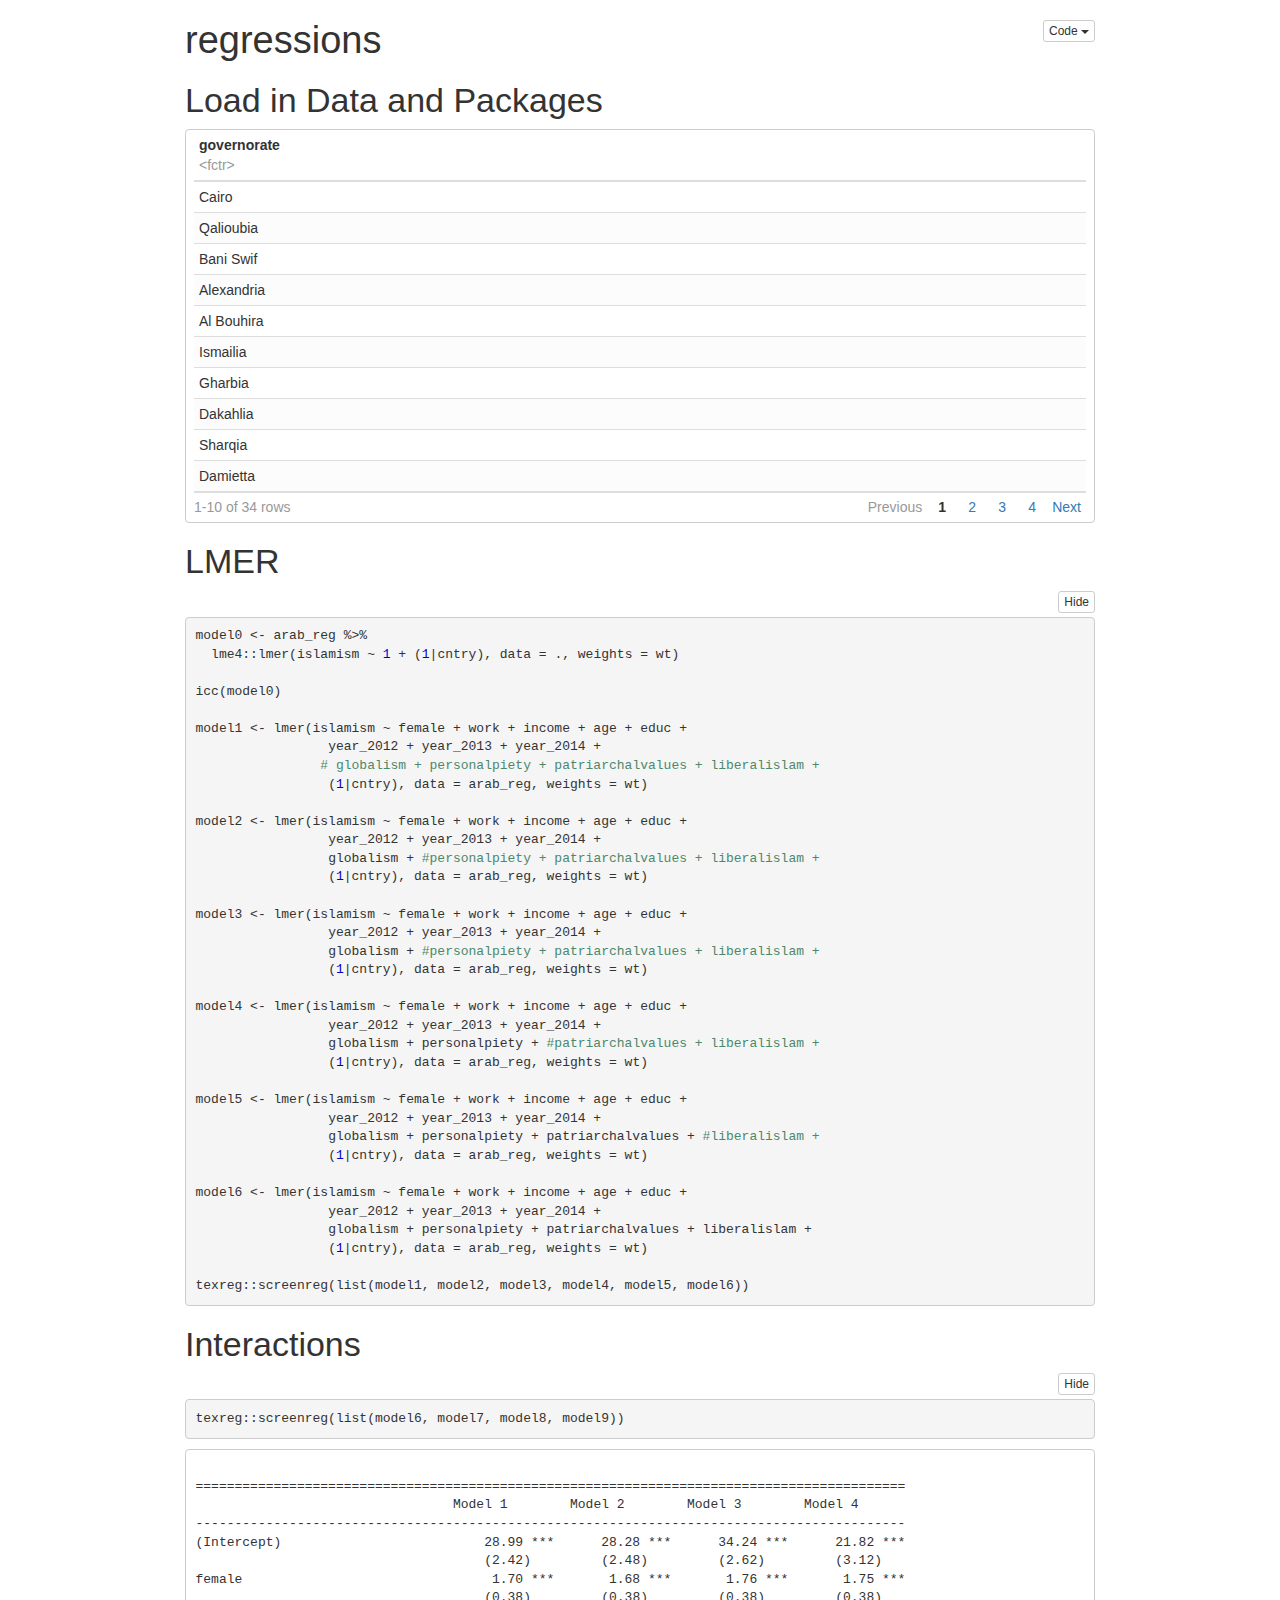
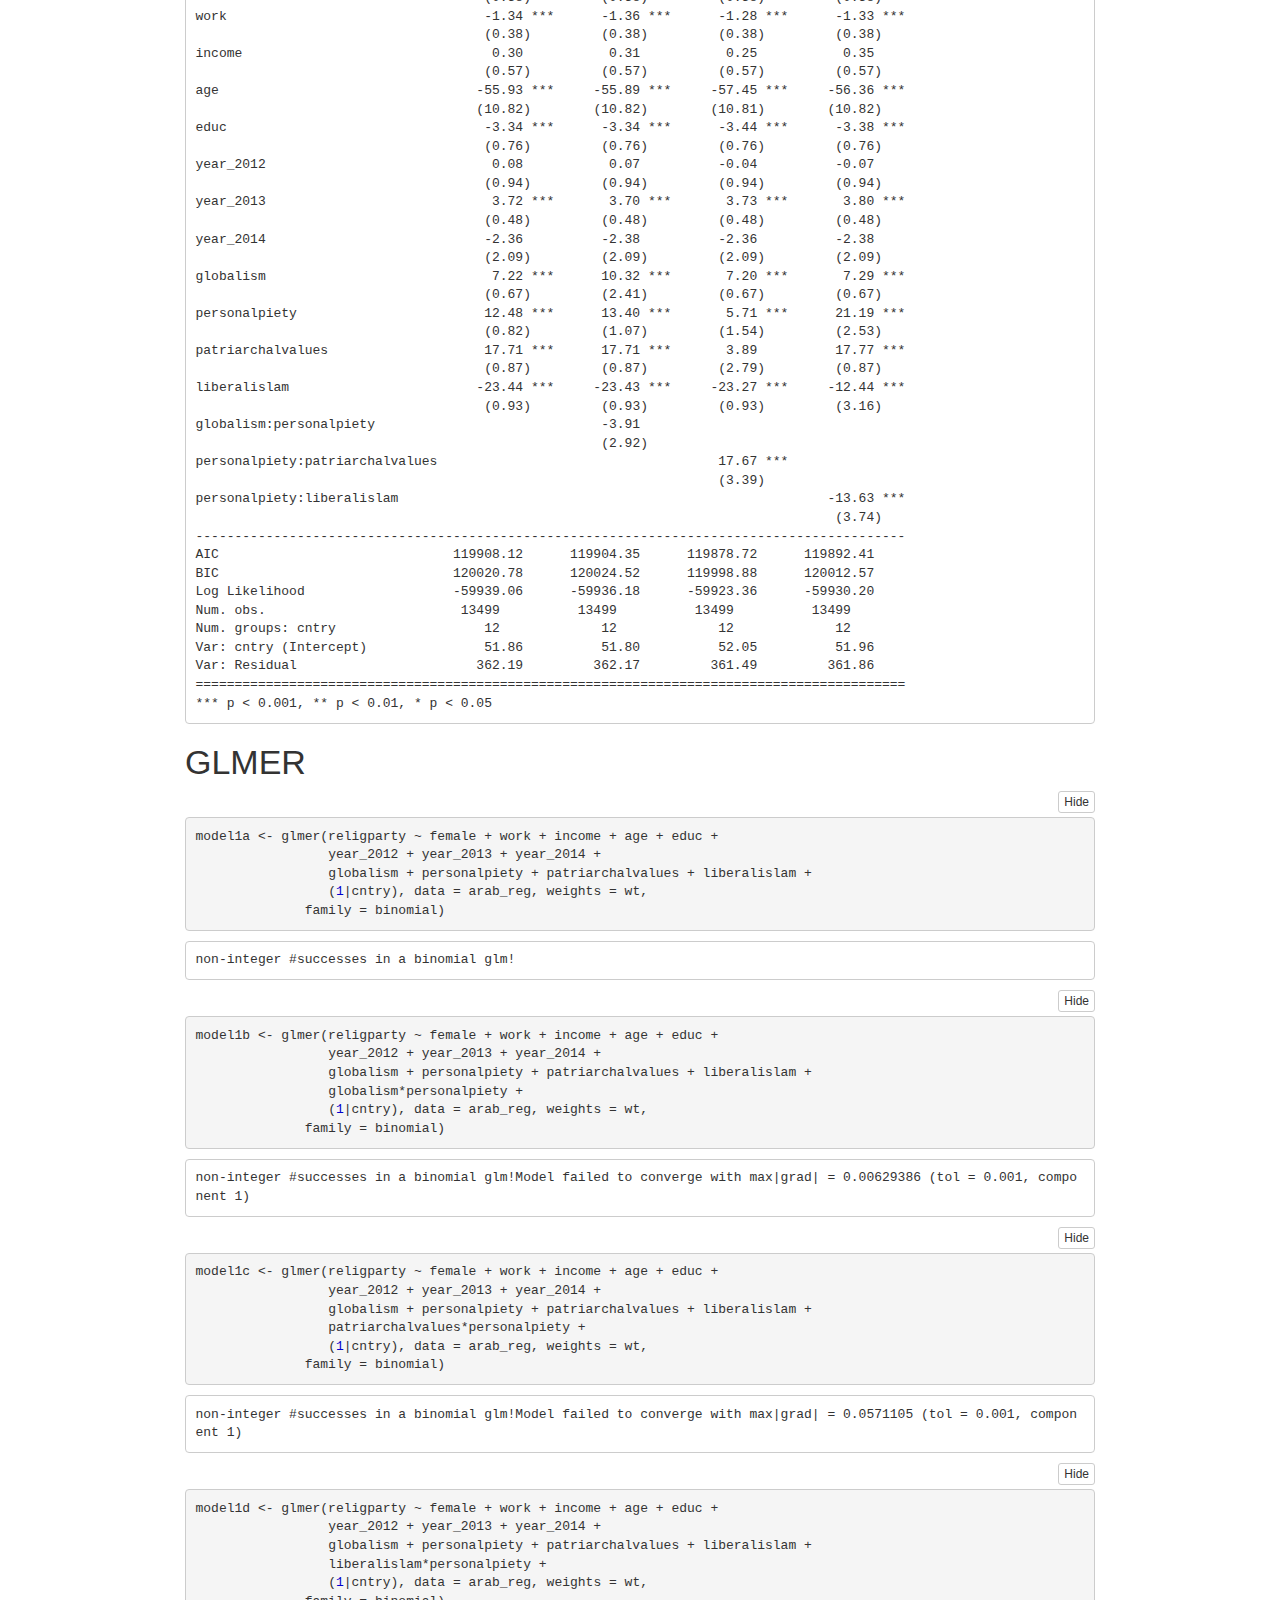
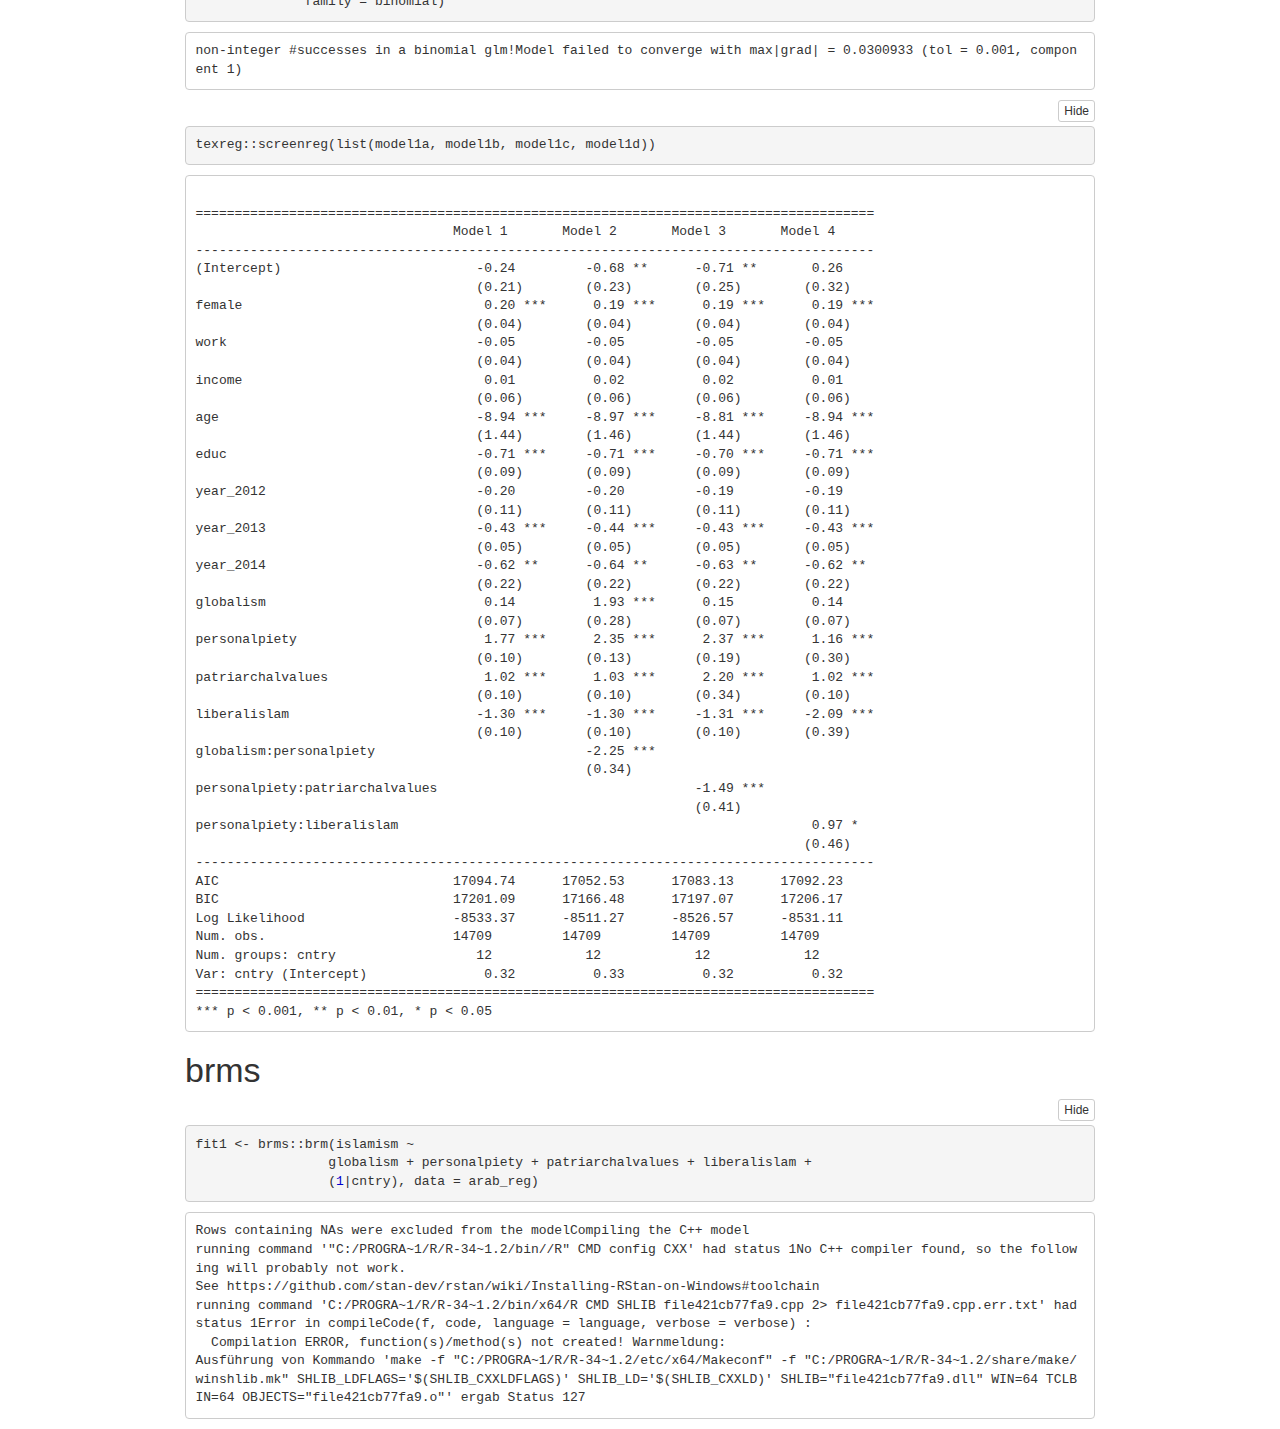
==== 02_regressions.nb.html @ 2be3115d "adding data and new rmds" ====
<!DOCTYPE html>

<html xmlns="http://www.w3.org/1999/xhtml">

<head>

<meta charset="utf-8" />
<meta http-equiv="Content-Type" content="text/html; charset=utf-8" />
<meta name="generator" content="pandoc" />




<title>regressions</title>

<script src="[data-uri]"></script>
<meta name="viewport" content="width=device-width, initial-scale=1" />
<link href="data:text/css;charset=utf-8,html%7Bfont%2Dfamily%3Asans%2Dserif%3B%2Dwebkit%2Dtext%2Dsize%2Dadjust%3A100%25%3B%2Dms%2Dtext%2Dsize%2Dadjust%3A100%25%7Dbody%7Bmargin%3A0%7Darticle%2Caside%2Cdetails%2Cfigcaption%2Cfigure%2Cfooter%2Cheader%2Chgroup%2Cmain%2Cmenu%2Cnav%2Csection%2Csummary%7Bdisplay%3Ablock%7Daudio%2Ccanvas%2Cprogress%2Cvideo%7Bdisplay%3Ainline%2Dblock%3Bvertical%2Dalign%3Abaseline%7Daudio%3Anot%28%5Bcontrols%5D%29%7Bdisplay%3Anone%3Bheight%3A0%7D%5Bhidden%5D%2Ctemplate%7Bdisplay%3Anone%7Da%7Bbackground%2Dcolor%3Atransparent%7Da%3Aactive%2Ca%3Ahover%7Boutline%3A0%7Dabbr%5Btitle%5D%7Bborder%2Dbottom%3A1px%20dotted%7Db%2Cstrong%7Bfont%2Dweight%3A700%7Ddfn%7Bfont%2Dstyle%3Aitalic%7Dh1%7Bmargin%3A%2E67em%200%3Bfont%2Dsize%3A2em%7Dmark%7Bcolor%3A%23000%3Bbackground%3A%23ff0%7Dsmall%7Bfont%2Dsize%3A80%25%7Dsub%2Csup%7Bposition%3Arelative%3Bfont%2Dsize%3A75%25%3Bline%2Dheight%3A0%3Bvertical%2Dalign%3Abaseline%7Dsup%7Btop%3A%2D%2E5em%7Dsub%7Bbottom%3A%2D%2E25em%7Dimg%7Bborder%3A0%7Dsvg%3Anot%28%3Aroot%29%7Boverflow%3Ahidden%7Dfigure%7Bmargin%3A1em%2040px%7Dhr%7Bheight%3A0%3B%2Dwebkit%2Dbox%2Dsizing%3Acontent%2Dbox%3B%2Dmoz%2Dbox%2Dsizing%3Acontent%2Dbox%3Bbox%2Dsizing%3Acontent%2Dbox%7Dpre%7Boverflow%3Aauto%7Dcode%2Ckbd%2Cpre%2Csamp%7Bfont%2Dfamily%3Amonospace%2Cmonospace%3Bfont%2Dsize%3A1em%7Dbutton%2Cinput%2Coptgroup%2Cselect%2Ctextarea%7Bmargin%3A0%3Bfont%3Ainherit%3Bcolor%3Ainherit%7Dbutton%7Boverflow%3Avisible%7Dbutton%2Cselect%7Btext%2Dtransform%3Anone%7Dbutton%2Chtml%20input%5Btype%3Dbutton%5D%2Cinput%5Btype%3Dreset%5D%2Cinput%5Btype%3Dsubmit%5D%7B%2Dwebkit%2Dappearance%3Abutton%3Bcursor%3Apointer%7Dbutton%5Bdisabled%5D%2Chtml%20input%5Bdisabled%5D%7Bcursor%3Adefault%7Dbutton%3A%3A%2Dmoz%2Dfocus%2Dinner%2Cinput%3A%3A%2Dmoz%2Dfocus%2Dinner%7Bpadding%3A0%3Bborder%3A0%7Dinput%7Bline%2Dheight%3Anormal%7Dinput%5Btype%3Dcheckbox%5D%2Cinput%5Btype%3Dradio%5D%7B%2Dwebkit%2Dbox%2Dsizing%3Aborder%2Dbox%3B%2Dmoz%2Dbox%2Dsizing%3Aborder%2Dbox%3Bbox%2Dsizing%3Aborder%2Dbox%3Bpadding%3A0%7Dinput%5Btype%3Dnumber%5D%3A%3A%2Dwebkit%2Dinner%2Dspin%2Dbutton%2Cinput%5Btype%3Dnumber%5D%3A%3A%2Dwebkit%2Douter%2Dspin%2Dbutton%7Bheight%3Aauto%7Dinput%5Btype%3Dsearch%5D%7B%2Dwebkit%2Dbox%2Dsizing%3Acontent%2Dbox%3B%2Dmoz%2Dbox%2Dsizing%3Acontent%2Dbox%3Bbox%2Dsizing%3Acontent%2Dbox%3B%2Dwebkit%2Dappearance%3Atextfield%7Dinput%5Btype%3Dsearch%5D%3A%3A%2Dwebkit%2Dsearch%2Dcancel%2Dbutton%2Cinput%5Btype%3Dsearch%5D%3A%3A%2Dwebkit%2Dsearch%2Ddecoration%7B%2Dwebkit%2Dappearance%3Anone%7Dfieldset%7Bpadding%3A%2E35em%20%2E625em%20%2E75em%3Bmargin%3A0%202px%3Bborder%3A1px%20solid%20silver%7Dlegend%7Bpadding%3A0%3Bborder%3A0%7Dtextarea%7Boverflow%3Aauto%7Doptgroup%7Bfont%2Dweight%3A700%7Dtable%7Bborder%2Dspacing%3A0%3Bborder%2Dcollapse%3Acollapse%7Dtd%2Cth%7Bpadding%3A0%7D%40media%20print%7B%2A%2C%3Aafter%2C%3Abefore%7Bcolor%3A%23000%21important%3Btext%2Dshadow%3Anone%21important%3Bbackground%3A0%200%21important%3B%2Dwebkit%2Dbox%2Dshadow%3Anone%21important%3Bbox%2Dshadow%3Anone%21important%7Da%2Ca%3Avisited%7Btext%2Ddecoration%3Aunderline%7Da%5Bhref%5D%3Aafter%7Bcontent%3A%22%20%28%22%20attr%28href%29%20%22%29%22%7Dabbr%5Btitle%5D%3Aafter%7Bcontent%3A%22%20%28%22%20attr%28title%29%20%22%29%22%7Da%5Bhref%5E%3D%22javascript%3A%22%5D%3Aafter%2Ca%5Bhref%5E%3D%22%23%22%5D%3Aafter%7Bcontent%3A%22%22%7Dblockquote%2Cpre%7Bborder%3A1px%20solid%20%23999%3Bpage%2Dbreak%2Dinside%3Aavoid%7Dthead%7Bdisplay%3Atable%2Dheader%2Dgroup%7Dimg%2Ctr%7Bpage%2Dbreak%2Dinside%3Aavoid%7Dimg%7Bmax%2Dwidth%3A100%25%21important%7Dh2%2Ch3%2Cp%7Borphans%3A3%3Bwidows%3A3%7Dh2%2Ch3%7Bpage%2Dbreak%2Dafter%3Aavoid%7D%2Enavbar%7Bdisplay%3Anone%7D%2Ebtn%3E%2Ecaret%2C%2Edropup%3E%2Ebtn%3E%2Ecaret%7Bborder%2Dtop%2Dcolor%3A%23000%21important%7D%2Elabel%7Bborder%3A1px%20solid%20%23000%7D%2Etable%7Bborder%2Dcollapse%3Acollapse%21important%7D%2Etable%20td%2C%2Etable%20th%7Bbackground%2Dcolor%3A%23fff%21important%7D%2Etable%2Dbordered%20td%2C%2Etable%2Dbordered%20th%7Bborder%3A1px%20solid%20%23ddd%21important%7D%7D%40font%2Dface%7Bfont%2Dfamily%3A%27Glyphicons%20Halflings%27%3Bsrc%3Aurl%28data%3Aapplication%2Fvnd%2Ems%2Dfontobject%3Bbase64%2Cn04AAEFNAAACAAIABAAAAAAABQAAAAAAAAABAJABAAAEAExQAAAAAAAAAAIAAAAAAAAAAAEAAAAAAAAAJxJ%[base64]%2FSEdmjKHUbyow8ATBE40IvWA3vTu8LiABDQ%2BpexwUMcm1SMnNryctQSiI1K5ZnbOlXKmnVV5YvRe6RnNMFNCOs1KNVpn6yZhCJkRtVRNzEufeIq7HgSrcx4S8h%2Fv4vnrrKc6oCNxmSk2uKlZQHBii6iKFoH0746ThvkO1kJHlxjrkxs%2BLWORaDQBEtiYJIR5IB9Bi1UyL4Rmr0BNigNkMzlKQmnofBHviqVzUxwdMb3NdCn69hy%2BpRYVKGVS%2F1tnsqv4LL7wCCPZZAZPT4aCShHjHJVNuXbmMrY5LeQaGnvAkXlVrJgKRAUdFjrWEah9XebPeQMj7KS7DIBAFt8ycgC5PLGUOHSE3ErGZCiViNLL5ZARfywnCoZaKQCu6NuFX42AEeKtKUGnr%2FCm2Cy8tpFhBPMW5Fxi4Qm4TkDWh4IWFDClhU2hRWosUWqcKLlgyXB%2BlSHaWaHiWlBAR8SeSgSPCQxdVQgzUixWKSTrIQEbU94viDctkvX%2BVSjJuUmV8L4CXShI11esnp0pjWNZIyxKHS4wVQ2ime1P4RnhvGw0aDN1OLAXGERsB7buFpFGGBAre4QEQR0HOIO5oYH305G%2BKspT%2FFupEGGafCCwxSe6ZUa%2B073rXHnNdVXE6eWvibUS27XtRzkH838mYLMBmYysZTM0EM3A1fbpCBYFccN1B%2FEnCYu%2FTgCGmr7bMh8GfYL%2BBfcLvB0gRagC09w9elfldaIy%2FhNCBLRgBgtCC7jAF63wLSMAfbfAlEggYU0bUA7ACCJmTDpEmJtI78w4%2FBO7dN7JR7J7ZvbYaUbaILSQsRBiF3HGk5fEg6p9unwLvn98r%2BvnsV%2B372uf1xBLq4qU%2F45fTuqaAP%2BpssmCCCTF0mhEow8ZXZOS8D7Q85JsxZ%2BAzok7B7O%2Ff6J8AzYBySZQB%2FQHYUSA%2BEeQhEWiS6AIQzgcsDiER4MjgMBAWDV4AgQ3g1eBgIdweCQmCjJEMkJ%2BPKRWyFHHmg1Wi%2F6xzUgA0LREoKJChwnQa9B%2B5RQZRB3IlBlkAnxyQNaANwHMowzlYSMCBgnbpzvqpl0iTJNCQidDI9ZrSYNIRBhHtUa5YHMHxyGEik9hDE0AKj72AbTCaxtHPUaKZdAZSnQTyjGqGLsmBStCejApUhg4uBMU6mATujEl%2BKdDPbI6Ag4vLr%2BhjY6lbjBeoLKnZl0UZgRX8gTySOeynZVz1wOq7e1hFGYIq%2BMhrGxDLak0PrwYzSXtcuyhXEhwOYofiW%2BEcI%2Fjw8P6IY6ed%2BetAbuqKp5QIapT77LnAe505lMuqL79a0ut4rWexzFttsOsLDy7zvtQzcq3U1qabe7tB0wHWVXji%2BzDbo8x8HyIRUbXnwUcklFv51fvTymiV%2BMXLSmGH9d9%2BaXpD5X6lao41anWGig7IwIdnoBY2ht%2FpO9mClLo4NdXHAsefqWUKlXJkbqPOFhMoR4aiA1BXqhRNbB2Xwi%2B7u%2FjpAoOpKJ0UX24EsrzMfHXViakCNcKjBxuQX8BO0ZqjJ3xXzf%2B61t2VXOSgJ8xu65QKgtN6FibPmPYsXbJRHHqbgATcSZxBqGiDiU4NNNsYBsKD0MIP%2FOfKnlk%2FLkaid%[base64]%2FgFtuW0wR4cgd%2BZKesSV7QkNE2kw6AV4hoIuC02LGmTomyf8PiO6CZzOTLTPQ%2BHW06H%2Btx%2BbQ8LmDYg1pTFrp2oJXgkZTyeRJZM0C8aE2LpFrNVDuhARsN543%2FFV6klQ6Tv1OoZGXLv0igKrl%2FCmJxRmX7JJbJ998VSIPQRyDBICzl4JJlYHbdql30NvYcOuZ7a10uWRrgoieOdgIm4rlq6vNOQBuqESLbXG5lzdJGHw2m0sDYmODXbYGTfSTGRKpssTO95fothJCjUGQgEL4yKoGAF%2F0SrpUDNn8CBgBcSDQByAeNkCXp4S4Ro2Xh4OeaGRgR66PVOsU8bc6TR5%[base64]%2F1SgRCJ1dk4UdBT7OoyuNgLs0oCd8RnrEIb6QdMxT2QjD4zMrJkfgx5aDMcA4orsTtKCqWb%2FVeyceqa5OGSmB28YwH4rFbkQaLoUN8OQQYnD3w2eXpI4ScQfbCUZiJ4yMOIKLyyTc7BQ4uXUw6Ee6%2FxM%2B4Y67ngNBknxIPwuppgIhFcwJyr6EIj%2BLzNj%2FmfR2vhhRlx0BILZoAYruF0caWQ7YxO66UmeguDREAFHYuC7HJviRgVO6ruJH59h%2FC%2FPkgSle8xNzZJULLWq9JMDTE2fjGE146a1Us6PZDGYle6ldWRqn%2FpdpgHKNGrGIdkRK%2BKPETT9nKT6kLyDI8xd9A1FgWmXWRAIHwZ37WyZHOVyCadJEmMVz0MadMjDrPho%2BEIochkVC2xgGiwwsQ6DMv2P7UXqT4x7CdcYGId2BJQQa85EQKmCmwcRejQ9Bm4oATENFPkxPXILHpMPUyWTI5rjNOsIlmEeMbcOCEqInpXACYQ9DDxmFo9vcmsDblcMtg4tqBerNngkIKaFJmrQAPnq1dEzsMXcwjcHdfdCibcAxxA%2Bq%2Fj9m3LM%2FO7WJka4tSidVCjsvo2lQ%2F2ewyoYyXwAYyr2PlRoR5MpgVmSUIrM3PQxXPbgjBOaDQFIyFMJvx3Pc5RSYj12ySVF9fwFPQu2e2KWVoL9q3Ayv3IzpGHUdvdPdrNUdicjsTQ2ISy7QU3DrEytIjvbzJnAkmANXjAFERA0MUoPF3%2F5KFmW14bBNOhwircYgMqoDpUMcDtCmBE82QM2YtdjVLB4kBuKho%2FbcwQdeboqfQartuU3CsCf%2BcXkgYAqp%2F0Ee3RorAZt0AvvOCSI4JICIlGlsV0bsSid%2FNIEALAAzb6HAgyWHBps6xAOwkJIGcB82CxRQq4sJf3FzA70A%2BTRqcqjEMETCoez3mkPcpnoALs0ugJY8kQwrC%[base64]%2FWDHA60cYFaI%2FPjpzquUqdaYGcIq%2BmLez3WLFFCtNBN2QJcrlcoELgiPku5R5dSlJFaCEqEZle1AQzAKC%2B1SotMcBNyQUFuRHRF6OlimSBgjZeTBCwLyc6A%2BP%2FoFRchXTz5ADknYJHxzrJ5pGuIKRQISU6WyKTBBjD8WozmVYWIsto1AS5rxzKlvJu4E%2FvwOiKxRtCWsDM%2BeTHUrmwrCK5BIfMzGkD%2B0Fk5LzBs0jMYXktNDblB06LMNJ09U8pzSLmo14MS0OMjcdrZ31pyQqxJJpRImlSvfYAK8inkYU52QY2FPEVsjoWewpwhRp5yAuNpkqhdb7ku9Seefl2D0B8SMTFD90xi4CSOwwZy9IKkpMtI3FmFUg3%2FkFutpQGNc3pCR7gvC4sgwbupDu3DyEN%2BW6YGLNM21jpB49irxy9BSlHrVDlnihGKHwPrbVFtc%2Bh1rVQKZduxIyojccZIIcOCmhEnC7UkY68WXKQgLi2JCDQkQWJRQuk60hZp0D3rtCTINSeY9Ej2kIKYfGxwOs4j9qMM7fYZiipzgcf7TamnehqdhsiMiCawXnz4xAbyCkLAx5EGbo3Ax1u3dUIKnTxIaxwQTHehPl3V491H0%2BbC5zgpGz7Io%2BmjdhKlPJ01EeMpM7UsRJMi1nGjmJg35i6bQBAAxjO%2FENJubU2mg3ONySEoWklCwdABETcs7ck3jgiuU9pcKKpbgn%2B3YlzV1FzIkB6pmEDOSSyDfPPlQskznctFji0kpgZjW5RZe6x9kYT4KJcXg0bNiCyif%2BpZACCyRMmYsfiKmN9tSO65F0R2OO6ytlEhY5Sj6uRKfFxw0ijJaAx%2Fk3QgnAFSq27%2F2i4GEBA%2BUvTJKK%2F9eISNvG46Em5RZfjTYLdeD8kdXHyrwId%2FDQZUaMCY4gGbke2C8vfjgV%2FY9kkRQOJIn%2FxM9INZSpiBnqX0Q9GlQPpPKAyO5y%2BW5NMPSRdBCUlmuxl40ZfMCnf2Cp044uI9WLFtCi4YVxKjuRCOBWIb4XbIsGdbo4qtMQnNOQz4XDSui7W%2FN6l54qOynCqD3DpWQ%2BmpD7C40D8BZEWGJX3tlAaZBMj1yjvDYKwCJBa201u6nBKE5UE%2B7QSEhCwrXfbRZylAaAkplhBWX50dumrElePyNMRYUrC99UmcSSNgImhFhDI4BXjMtiqkgizUGCrZ8iwFxU6fQ8GEHCFdLewwxYWxgScAYMdMLmcZR6b7rZl95eQVDGVoUKcRMM1ixXQtXNkBETZkVVPg8LoSrdetHzkuM7DjZRHP02tCxA1fmkXKF3VzfN1pc1cv%2F8lbTIkkYpqKM9VOhp65ktYk%2BQ46myFWBapDfyWUCnsnI00QTBQmuFjMZTcd0V2NQ768Fhpby04k2IzNR1wKabuGJqYWwSly6ocMFGTeeI%2BejsWDYgEvr66QgqdcIbFYDNgsm0x9UHY6SCd5%2B7tpsLpKdvhahIDyYmEJQCqMqtCF6UlrE5GXRmbu%[base64]%2FiOmsLtHSWNUWEGk9hScMPShasUA1AcHOtRZlqMeQ0OzYS9vQvYUjOLrzP07BUAFikcJNMi7gIxEw4pL1G54TcmmmoAQ5s7TGWErJZ2Io4yQ0ljRYhL8H5e62oDtLF8aDpnIvZ5R3GWJyAugdiiJW9hQAVTsnCBHhwu7rkBlBX6r3b7ejEY0k5GGeyKv66v%2B6dg7mcJTrWHbtMywbedYqCQ0FPwoytmSWsL8WTtChZCKKzEF7vP6De4x2BJkkniMgSdWhbeBSLtJZR9CTHetK1xb34AYIJ37OegYIoPVbXgJ%2FqDQK%2BbfCtxQRVKQu77WzOoM6SGL7MaZwCGJVk46aImai9fmam%2BWpHG%2B0BtQPWUgZ7RIAlPq6lkECUhZQ2gqWkMYKcYMYaIc4gYCDFHYa2d1nzp3%2BJ1eCBay8IYZ0wQRKGAqvCuZ%2FUgbQPyllosq%2BXtfKIZOzmeJqRazpmmoP%2F76YfkjzV2NlXTDSBYB04SVlNQsFTbGPk1t%2FI4Jktu0XSgifO2ozFOiwd%2F0SssJDn0dn4xqk4GDTTKX73%2FwQyBLdqgJ%2BWx6AQaba3BA9CKEzjtQYIfAsiYamapq80LAamYjinlKXUkxdpIDk0puXUEYzSalfRibAeDAKpNiqQ0FTwoxuGYzRnisyTotdVTclis1LHRQCy%2FqqL8oUaQzWRxilq5Mi0IJGtMY02cGLD69vGjkj3p6pGePKI8bkBv5evq8SjjyU04vJR2cQXQwSJyoinDsUJHCQ50jrFTT7yRdbdYQMB3MYCb6uBzJ9ewhXYPAIZSXfeEQBZZ3GPN3Nbhh%2FwkvAJLXnQMdi5NYYZ5GHE400GS5rXkOZSQsdZgIbzRnF9ueLnsfQ47wHAsirITnTlkCcuWWIUhJSbpM3wWhXNHvt2xUsKKMpdBSbJnBMcihkoDqAd1Zml%2FR4yrzow1Q2A5G%2Bkzo%2FRhRxQS2lCSDRV8LlYLBOOoo1bF4jwJAwKMK1tWLHlu9i0j4Ig8qVm6wE1DxXwAwQwsaBWUg2pOOol2dHxyt6npwJEdLDDVYyRc2D0HbcbLUJQj8gPevQBUBOUHXPrsAPBERICpnYESeu2OHotpXQxRGlCCtLdIsu23MhZVEoJg8Qumj%2FUMMc34IBqTKLDTp76WzL%2FdMjCxK7MjhiGjeYAC%2Fkj%2FjY%2FRde7hpSM1xChrog6yZ7OWTuD56xBJnGFE%2BpT2ElSyCnJcwVzCjkqeNLfMEJqKW0G7OFIp0G%2B9mh50I9o8k1tpCY0xYqFNIALgIfc2me4n1bmJnRZ89oepgLPT0NTMLNZsvSCZAc3TXaNB07vail36%2FdBySis4m9%2FDR8izaLJW6bWCkVgm5T%2Bius3ZXq4xI%2BGnbveLbdRwF2mNtsrE0JjYc1AXknCOrLSu7Te%2Fr4dPYMCl5qtiHNTn%2BTPbh1jCBHH%2BdMJNhwNgs3nT%2BOhQoQ0vYif56BMG6WowAcHR3DjQolxLzyVekHj00PBAaW7IIAF1EF%2BuRIWyXjQMAs2chdpaKPNaB%2BkSezYt0%2BCA04sOg5vx8Fr7Ofa9sUv87h7SLAUFSzbetCCZ9pmyLt6l6%2FTzoA1%2FZBG9bIUVHLAbi%2FkdBFgYGyGwRQGBpkqCEg2ah9UD6EedEcEL3j4y0BQQCiExEnocA3SZboh%2Bepgd3YsOkHskZwPuQ5OoyA0fTA5AXrHcUOQF%2BzkJHIA7PwCDk1gGVmGUZSSoPhNf%2BTklauz98QofOlCIQ%2FtCD4dosHYPqtPCXB3agggQQIqQJsSkB%2Bqn0rkQ1toJjON%2FOtCIB9RYv3PqRA4C4U68ZMlZn6BdgEvi2ziU%2BTQ6NIw3ej%2BAtDwMGEZk7e2IjxUWKdAxyaw9OCwSmeADTPPleyk6UhGDNXQb%2B%2BW6Uk4q6F7%2Frg6WVTo82IoCxSIsFDrav4EPHphD3u4hR53WKVvYZUwNCCeM4PMBWzK%2BEfIthZOkuAwPo5C5jgoZgn6dUdvx5rIDmd58cXXdKNfw3l%2BwM2UjgrDJeQHhbD7HW2QDoZMCujgIUkk5Fg8VCsdyjOtnGRx8wgKRPZN5dR0zPUyfGZFVihbFRniXZFOZGKPnEQzU3AnD1KfR6weHW2XS6KbPJxUkOTZsAB9vTVp3Le1F8q5l%2BDMcLiIq78jxAImD2pGFw0VHfRatScGlK6SMu8leTmhUSMy8Uhdd6xBiH3Gdman4tjQGLboJfqz6fL2WKHTmrfsKZRYX6BTDjDldKMosaSTLdQS7oDisJNqAUhw1PfTlnacCO8vl8706Km1FROgLDmudzxg%2BEWTiArtHgLsRrAXYWdB0NmToNCJdKm0KWycZQqb%2BMw76Qy29iQ5up%2FX7oyw8QZ75kP5F6iJAJz6KCmqxz8fEa%2FxnsMYcIO%2FvEkGRuMckhr4rIeLrKaXnmIzlNLxbFspOphkcnJdnz%2FChp%2FVlpj2P7jJQmQRwGnltkTV5dbF9fE3%2FfxoSqTROgq9wFUlbuYzYcasE0ouzBo%2BdDCDzxKAfhbAZYxQiHrLzV2iVexnDX%2FQnT1fsT%2Fxuhu1ui5qIytgbGmRoQkeQooO8eJNNZsf0iALur8QxZFH0nCMnjerYQqG1pIfjyVZWxhVRznmmfLG00BcBWJE6hzQWRyFknuJnXuk8A5FRDCulwrWASSNoBtR%2BCtGdkPwYN2o7DOw%2FVGlCZPusRBFXODQdUM5zeHDIVuAJBLqbO%2Ff9Qua%2BpDqEPk230Sob9lEZ8BHiCorjVghuI0lI4JDgHGRDD%2FprQ84B1pVGkIpVUAHCG%2Biz3Bn3qm2AVrYcYWhock4jso5%2BJ7HfHVj4WMIQdGctq3psBCVVzupQOEioBGA2Bk%2BUILT7%2BVoX5mdxxA5fS42gISQVi%2FHTzrgMxu0fY6hE1ocUwwbsbWcezrY2n6S8%2F6cxXkOH4prpmPuFoikTzY7T85C4T2XYlbxLglSv2uLCgFv8Quk%2FwdesUdWPeHYIH0R729JIisN9Apdd4eB10aqwXrPt%2BSu9mA8k8n1sjMwnfsfF2j3jMUzXepSHmZ%2FBfqXvzgUNQQWOXO8YEuFBh4QTYCkOAPxywpYu1VxiDyJmKVcmJPGWk%2Fgc3Pov02StyYDahwmzw3E1gYC9wkupyWfDqDSUMpCTH5e5N8B%2F%2FlHiMuIkTNw4USHrJU67bjXGqNav6PBuQSoqTxc8avHoGmvqNtXzIaoyMIQIiiUHIM64cXieouplhNYln7qgc4wBVAYR104kO%2BCvKqsg4yIUlFNThVUAKZxZt1XA34h3TCUUiXVkZ0w8Hh2R0Z5L0b4LZvPd%2Fp1gi%2F07h8qfwHrByuSxglc9cI4QIg2oqvC%2Fqm0i7tjPLTgDhoWTAKDO2ONW5oe%2B%2FeKB9vZB8K6C25yCZ9RFVMnb6NRdRjyVK57CHHSkJBfnM2%2Fj4ODUwRkqrtBBCrDsDpt8jhZdXoy%2F1BCqw3sSGhgGGy0a5Jw6BP%2FTExoCmNFYjZl248A0osgPyGEmRA%2BfAsqPVaNAfytu0vuQJ7rk3J4kTDTR2AlCHJ5cls26opZM4w3jMULh2YXKpcqGBtuleAlOZnaZGbD6DHzMd6i2oFeJ8z9XYmalg1Szd%2FocZDc1C7Y6vcALJz2lYnTXiWEr2wawtoR4g3jvWUU2Ngjd1cewtFzEvM1NiHZPeLlIXFbBPawxNgMwwAlyNSuGF3zizVeOoC9bag1qRAQKQE%2FEZBWC2J8mnXAN2aTBboZ7HewnObE8CwROudZHmUM5oZ%2FUgd%2FJZQK8lvAm43uDRAbyW8gZ%2BZGq0EVerVGUKUSm%2FIdn8AQHdR4m7bue88WBwft9mSCeMOt1ncBwziOmJYI2ZR7ewNMPiCugmSsE4EyQ%2BQATJG6qORMGd4snEzc6B4shPIo4G1T7PgSm8PY5eUkPdF8JZ0VBtadbHXoJgnEhZQaODPj2gpODKJY5Yp4DOsLBFxWbvXN755KWylJm%2BoOd4zEL9Hpubuy2gyyfxh8oEfFutnYWdfB8PdESLWYvSqbElP9qo3u6KTmkhoacDauMNNjj0oy40DFV7Ql0aZj77xfGl7TJNHnIwgqOkenruYYNo6h724%2BzUQ7%2BvkCpZB%2BpGA562hYQiDxHVWOq0oDQl%2FQsoiY%2BcuI7iWq%2FZIBtHcXJ7kks%2Bh2fCNUPA82BzjnqktNts%2BRLdk1VSu%2BtqEn7QZCCsvEqk6FkfiOYkrsw092J8jsfIuEKypNjLxrKA9kiA19mxBD2suxQKCzwXGws7kEJvlhUiV9tArLIdZW0IORcxEzdzKmjtFhsjKy%2F44XYXdI5noQoRcvjZ1RMPACRqYg2V1%2BOwOepcOknRLLFdYgTkT5UApt%2FJhLM3jeFYprZV%2BZow2g8fP%2BU68hkKFWJj2yBbKqsrp25xkZX1DAjUw52IMYWaOhab8Kp05VrdNftqwRrymWF4OQSjbdfzmRZirK8FMJELEgER2PHjEAN9pGfLhCUiTJFbd5LBkOBMaxLr%2FA1SY9dXFz4RjzoU9ExfJCmx%2FI9FKEGT3n2cmzl2X42L3Jh%2BAbQq6sA%2BSs1kitoa4TAYgKHaoybHUDJ51oETdeI%2F9ThSmjWGkyLi5QAGWhL0BG1UsTyRGRJOldKBrYJeB8ljLJHfATWTEQBXBDnQexOHTB%2BUn44zExFE4vLytcu5NwpWrUxO%2F0ZICUGM7hGABXym0V6ZvDST0E370St9MIWQOTWngeoQHUTdCJUP04spMBMS8LSker9cReVQkULFDIZDFPrhTzBl6sed9wcZQTbL%2BBDqMyaN3RJPh%2Fanbx%2BIv%2BqgQdAa3M9Z5JmvYlh4qop%2BHo1F1W5gbOE9YKLgAnWytXElU4G8GtW47lhgFE6gaSs%2Bgs37sFvi0PPVvA5dnCBgILTwoKd%2F%2BDoL9F6inlM7H4rOTzD79KJgKlZO%2FZgt22UsKhrAaXU5ZcLrAglTVKJEmNJvORGN1vqrcfSMizfpsgbIe9zno%2BgBoKVXgIL%2FVI8dB1O5o%2FR3Suez%2FgD7M781ShjKpIIORM%2FnxG%2BjjhhgPwsn2IoXsPGPqYHXA63zJ07M2GPEykQwJBYLK808qYxuIew4frk52nhCsnCYmXiR6CuapvE1IwRB4%2FQftDbEn%2BAucIr1oxrLabRj9q4ae0%2BfXkHnteAJwXRbVkR0mctVSwEbqhJiMSZUp9DNbEDMmjX22m3ABpkrPQQTP3S1sib5pD2VRKRd%2BeNAjLYyT0hGrdjWJZy24OYXRoWQAIhGBZRxuBFMjjZQhpgrWo8SiFYbojcHO8V5DyscJpLTHyx9Fimassyo5U6WNtquUMYgccaHY5amgR3PQzq3ToNM5ABnoB9kuxsebqmYZm0R9qxJbFXCQ1UPyFIbxoUraTJFDpCk0Wk9GaYJKz%2F6oHwEP0Q14lMtlddQsOAU9zlYdMVHiT7RQP3XCmWYDcHCGbVRHGnHuwzScA0BaSBOGkz3lM8CArjrBsyEoV6Ys4qgDK3ykQQPZ3hCRGNXQTNNXbEb6tDiTDLKOyMzRhCFT%2BmAUmiYbV3YQVqFVp9dorv%2BTsLeCykS2b5yyu8AV7IS9cxcL8z4Kfwp%2BxJyYLv1OsxQCZwTB4a8BZ%2F5EdxTBJthApqyfd9u3ifr%2FWILTqq5VqgwMT9SOxbSGWLQJUUWCVi4k9tho9nEsbUh7U6NUsLmkYFXOhZ0kmamaJLRNJzSj%2Fqn4Mso6zb6iLLBXoaZ6AqeWCjHQm2lztnejYYM2eubnpBdKVLORZhudH3JF1waBJKA9%2BW8EhMj3Kzf0L4vi4k6RoHh3Z5YgmSZmk6ns4fjScjAoL8GoOECgqgYEBYUGFVO4FUv4%2FYtowhEmTs0vrvlD%2FCrisnoBNDAcUi%2FteY7OctFlmARQzjOItrrlKuPO6E2Ox93L4O%2F4DcgV%2FdZ7qR3VBwVQxP1GCieA4RIpweYJ5FoYrHxqRBdJjnqbsikA2Ictbb8vE1GYIo9dacK0REgDX4smy6GAkxlH1yCGGsk%2BtgiDhNKuKu3yNrMdxafmKTF632F8Vx4BNK57GvlFisrkjN9WDAtjsWA0ENT2e2nETUb%2Fn7qwhvGnrHuf5bX6Vh%2Fn3xffU3PeHdR%2BFA92i6ufT3AlyAREoNDh6chiMWTvjKjHDeRhOa9YkOQRq1vQXEMppAQVwHCuIcV2g5rBn6GmZZpTR7vnSD6ZmhdSl176gqKTXu5E%2BYbfL0adwNtHP7dT7t7b46DVZIkzaRJOM%2BS6KcrzYVg%2BT3wSRFRQashjfU18NutrKa%2F7PXbtuJvpIjbgPeqd%2BpjmRw6YKpnANFSQcpzTZgpSNJ6J7uiagAbir%2F8tNXJ%2FOsOnRh6iuIexxrmkIneAgz8QoLmiaJ8sLQrELVK2yn3wOHp57BAZJhDZjTBzyoRAuuZ4eoxHruY1pSb7qq79cIeAdOwin4GdgMeIMHeG%2BFZWYaiUQQyC5b50zKjYw97dFjAeY2I4Bnl105Iku1y0lMA1ZHolLx19uZnRdILcXKlZGQx%2FGdEqSsMRU1BIrFqRcV1qQOOHyxOLXEGcbRtAEsuAC2V4K3p5mFJ22IDWaEkk9ttf5Izb2LkD1MnrSwztXmmD%2FQi%2FEmVEFBfiKGmftsPwVaIoZanlKndMZsIBOskFYpDOq3QUs9aSbAAtL5Dbokus2G4%2FasthNMK5UQKCOhU97oaOYNGsTah%2BjfCKsZnTRn5TbhFX8ghg8CBYt%2FBjeYYYUrtUZ5jVij%2Fop7V5SsbA4mYTOwZ46hqdpbB6Qvq3AS2HHNkC15pTDIcDNGsMPXaBidXYPHc6PJAkRh29Vx8KcgX46LoUQBhRM%2B3SW6Opll%2FwgxxsPgKJKzr5QCmwkUxNbeg6Wj34SUnEzOemSuvS2OetRCO8Tyy%2BQbSKVJcqkia%2BGvDefFwMOmgnD7h81TUtMn%2BmRpyJJ349HhAnoWFTejhpYTL9G8N2nVg1qkXBeoS9Nw2fB27t7trm7d%2FQK7Cr4uoCeOQ7%2F8JfKT77KiDzLImESHw%2F0wf73QeHu74hxv7uihi4fTX%2BXEwAyQG3264dwv17aJ5N335Vt9sdrAXhPOAv8JFvzqyYXwfx8WYJaef1gMl98JRFyl5Mv5Uo%2FoVH5ww5OzLFsiTPDns7fS6EURSSWd%2F92BxMYQ8sBaH%2Bj%2BwthQPdVgDGpTfi%2BJQIWMD8xKqULliRH01rTeyF8x8q%2FGBEEEBrAJMPf25UQwi0b8tmqRXY7kIvNkzrkvRWLnxoGYEJsz8u4oOyMp8cHyaybb1HdMCaLApUE%2B%2F7xLIZGP6H9xuSEXp1zLIdjk5nBaMuV%2FyTDRRP8Y2ww5RO6d2D94o%2B6ucWIqUAvgHIHXhZsmDhjVLczmZ3ca0Cb3PpKwt2UtHVQ0BgFJsqqTsnzZPlKahRUkEu4qmkJt%2Bkqdae76ViWe3STan69yaF9%2BfESD2lcQshLHWVu4ovItXxO69bqC5p1nZLvI8NdQB9s9UNaJGlQ5mG947ipdDA0eTIw%2FA1zEdjWquIsQXXGIVEH0thC5M%2BW9pZe7IhAVnPJkYCCXN5a32HjN6nsvokEqRS44tGIs7s2LVTvcrHAF%2BRVmI8L4HUYk4x%2B67AxSMJKqCg8zrGOgvK9kNMdDrNiUtSWuHFpC8%2Fp5qIQrEo%2FH%2B1l%2F0cAwQ2nKmpWxKcMIuHY44Y6DlkpO48tRuUGBWT0FyHwSKO72Ud%2BtJUfdaZ4CWNijzZtlRa8%2BCkmO%2FEwHYfPZFU%2FhzjFWH7vnzHRMo%2BaF9u8qHSAiEkA2HjoNQPEwHsDKOt6hOoK3Ce%2F%2B%2F9boMWDa44I6FrQhdgS7OnNaSzwxWKZMcyHi6LN4WC6sSj0qm2PSOGBTvDs%2FGWJS6SwEN%2FULwpb4LQo9fYjUfSXRwZkynUazlSpvX9e%2BG2zor8l%2BYaMxSEomDdLHGcD6YVQPegTaA74H8%2BV4WvJkFUrjMLGLlvSZQWvi8%2FQA7yzQ8GPno%2F%2F5SJHRP%2FOqKObPCo81s%2F%2B6WgLqykYpGAgQZhVDEBPXWgU%2FWzFZjKUhSFInufPRiMAUULC6T11yL45ZrRoB4DzOyJShKXaAJIBS9wzLYIoCEcJKQW8GVCx4fihqJ6mshBUXSw3wWVj3grrHQlGNGhIDNNzsxQ3M%2BGWn6ASobIWC%2BLbYOC6UpahVO13Zs2zOzZC8z7FmA05JhUGyBsF4tsG0drcggIFzgg%2Fkpf3%2BCnAXKiMgIE8Jk%2FMhpkc8DUJEUzDSnWlQFme3d0sHZDrg7LavtsEX3cHwjCYA17pMTfx8Ajw9hHscN67hyo%2BRJQ4458RmPywXykkVcW688oVUrQhahpPRvTWPnuI0B%2BSkQu7dCyvLRyFYlC1LG1gRCIvn3rwQeINzZQC2KXq31FaR9UmVV2QeGVqBHjmE%2BVMd3b1fhCynD0pQNhCG6%2FWCDbKPyE7NRQzL3BzQAJ0g09aUzcQA6mUp9iZFK6Sbp%2FYbHjo%2B%2B7%2FWj8S4YNa%2BZdqAw1hDrKWFXv9%2BzaXpf8ZTDSbiqsxnwN%2FCzK5tPkOr4tRh2kY3Bn9JtalbIOI4b3F7F1vPQMfoDcdxMS8CW9m%2FNCW%2FHILTUVWQIPiD0j1A6bo8vsv6P1hCESl2abrSJWDrq5sSzUpwoxaCU9FtJyYH4QFMxDBpkkBR6kn0LMPO%2B5EJ7Z6bCiRoPedRZ%2FP0SSdii7ZnPAtVwwHUidcdyspwncz5uq6vvm4IEDbJVLUFCn%2FLvIHfooUBTkFO130FC7CmmcrKdgDJcid9mvVzsDSibOoXtIf9k6ABle3PmIxejodc4aob0QKS432srrCMndbfD454q52V01G4q913mC5HOsTzWF4h2No1av1VbcUgWAqyoZl%2B11PoFYnNv2HwAODeNRkHj%2B8SF1fcvVBu6MrehHAZK1Gm69ICcTKizykHgGFx7QdowTVAsYEF2tVc0Z6wLryz2FI1sc5By2znJAAmINndoJiB4sfPdPrTC8RnkW7KRCwxC6YvXg5ahMlQuMpoCSXjOlBy0Kij%2BbsCYPbGp8BdCBiLmLSAkEQRaieWo1SYvZIKJGj9Ur%2FeWHjiB7SOVdqMAVmpBvfRiebsFjger7DC%2B8kRFGtNrTrnnGD2GAJb8rQCWkUPYHhwXsjNBSkE6lGWUj5QNhK0DMNM2l%2BkXRZ0KLZaGsFSIdQz%2FHXDxf3%2FTE30%2BDgBKWGWdxElyLccJfEpjsnszECNoDGZpdwdRgCixeg9L4EPhH%2BRptvRMVRaahu4cySjS3P5wxAUCPkmn%2BrhyASpmiTaiDeggaIxYBmtLZDDhiWIJaBgzfCsAGUF1Q1SFZYyXDt9skCaxJsxK2Ms65dmdp5WAZyxik%2FzbrTQk5KmgxCg%2Ff45L0jywebOWUYFJQAJia7XzCV0x89rpp%2Ff3AVWhSPyTanqmik2SkD8A3Ml4NhIGLAjBXtPShwKYfi2eXtrDuKLk4QlSyTw1ftXgwqA2jUuopDl%2B5tfUWZNwBpEPXghzbBggYCw%2Fdhy0ntds2yeHCDKkF%2FYxQjNIL%2FF%2F37jLPHCKBO9ibwYCmuxImIo0ijV2Wbg3kSN2psoe8IsABv3RNFaF9uMyCtCYtqcD%2BqNOhwMlfARQUdJ2tUX%2BMNJqOwIciWalZsmEjt07tfa8ma4cji9sqz%2BQ9hWfmMoKEbIHPOQORbhQRHIsrTYlnVTNvcq1imqmmPDdVDkJgRcTgB8Sb6epCQVmFZe%2BjGDiNJQLWnfx%2BdrTKYjm0G8yH0ZAGMWzEJhUEQ4Maimgf%2Fbkvo8PLVBsZl152y5S8%2BHRDfZIMCbYZ1WDp4yrdchOJw8k6R%2B%2F2pHmydK4NIK2PHdFPHtoLmHxRDwLFb7eB%2BM4zNZcB9NrAgjVyzLM7xyYSY13ykWfIEEd2n5%2FiYp3ZdrCf7fL%2Ben%2BsIJu2W7E30MrAgZBD1rAAbZHPgeAMtKCg3NpSpYQUDWJu9bT3V7tOKv%2BNRiJc8JAKqqgCA%2FPNRBR7ChpiEulyQApMK1AyqcWnpSOmYh6yLiWkGJ2mklCSPIqN7UypWj3dGi5MvsHQ87MrB4VFgypJaFriaHivwcHIpmyi5LhNqtem4q0n8awM19Qk8BOS0EsqGscuuydYsIGsbT5GHnERUiMpKJl4ON7qjB4fEqlGN%2FhCky89232UQCiaeWpDYCJINXjT6xl4Gc7DxRCtgV0i1ma4RgWLsNtnEBRQFqZggCLiuyEydmFd7WlogpkCw5G1x4ft2psm3KAREwVwr1Gzl6RT7FDAqpVal34ewVm3VH4qn5mjGj%2BbYL1NgfLNeXDwtmYSpwzbruDKpTjOdgiIHDVQSb5%2FzBgSMbHLkxWWgghIh9QTFSDILixVwg0Eg1puooBiHAt7DzwJ7m8i8%2Fi%2BjHvKf0QDnnHVkVTIqMvIQImOrzCJwhSR7qYB5gSwL6aWL9hERHCZc4G2%2BJrpgHNB8eCCmcIWIQ6rSdyPCyftXkDlErUkHafHRlkOIjxGbAktz75bnh50dU7YHk%2BMz7wwstg6RFZb%2BTZuSOx1qqP5C66c0mptQmzIC2dlpte7vZrauAMm%2F7RfBYkGtXWGiaWTtwvAQiq2oD4YixPLXE2khB2FRaNRDTk%2B9sZ6K74Ia9VntCpN4BhJGJMT4Z5c5FhSepRCRWmBXqx%2BwhVZC4me4saDs2iNqXMuCl6iAZflH8fscC1sTsy4PHeC%2BXYuqMBMUun5YezKbRKmEPwuK%2BCLzijPEQgfhahQswBBLfg%[base64]%2BRCMlDDbElcjaROLDoualmUIQ88Kekk3iM4OQrADcxi3rJguS4MOIBIgKgXrjd1WkbCdqxJk%2F4efRIFsavZA7KvvJQqp3Iid5Z0NFc5aiMRzGN3vrpBzaMy4JYde3wr96PjN90AYOIbyp6T4zj8LoE66OGcX1Ef4Z3KoWLAUF4BTg7ug%2FAbkG5UNQXAMkQezujSHeir2uTThgd3gpyzDrbnEdDRH2W7U6PeRvBX1ZFMP5RM%2BZu6UUZZD8hDPHldVWntTCNk7To8IeOW9yn2wx0gmurwqC60AOde4r3ETi5pVMSDK8wxhoGAoEX9NLWHIR33VbrbMveii2jAJlrxwytTHbWNu8Y4N8vCCyZjAX%2FpcsfwXbLze2%2BD%2Bu33OGBoJyAAL3jn3RuEcdp5If8O%2Ba4NKWvxOTyDltG0IWoHhwVGe7dKkCWFT%2B%2Btm%2BhaBCikRUUMrMhYKZJKYoVuv%2FbsJzO8DwfVIInQq3g3BYypiz8baogH3r3GwqCwFtZnz4xMjAVOYnyOi5HWbFA8n0qz1OjSpHWFzpQOpvkNETZBGpxN8ybhtqV%2FDMUxd9uFZmBfKXMCn%2FSqkWJyKPnT6lq%2B4zBZni6fYRByJn6OK%2BOgPBGRAJluwGSk4wxjOOzyce%2FPKODwRlsgrVkdcsEiYrqYdXo0Er2GXi2GQZd0tNJT6c9pK1EEJG1zgDJBoTVuCXGAU8BKTvCO%2FcEQ1Wjk3Zzuy90JX4m3O5IlxVFhYkSUwuQB2up7jhvkm%2BbddRQu5F9s0XftGEJ9JSuSk%2BZachCbdU45fEqbugzTIUokwoAKvpUQF%2FCvLbWW5BNQFqFkJg2f30E%2F48StNe5QwBg8zz3YAJ82FZoXBxXSv4QDooDo79NixyglO9AembuBcx5Re3CwOKTHebOPhkmFC7wNaWtoBhFuV4AkEuJ0J%2B1pT0tLkvFVZaNzfhs%2FKd3%2BA9YsImlO4XK4vpCo%2FelHQi%2F9gkFg07xxnuXLt21unCIpDV%2BbbRxb7FC6nWYTsMFF8%2B1LUg4JFjVt3vqbuhHmDKbgQ4e%2BRGizRiO8ky05LQGMdL2IKLSNar0kNG7lHJMaXr5mLdG3nykgj6vB%2FKVijd1ARWkFEf3yiUw1v%2FWaQivVUpIDdSNrrKbjO5NPnxz6qTTGgYg03HgPhDrCFyYZTi3XQw3HXCva39mpLNFtz8AiEhxAJHpWX13gCTAwgm9YTvMeiqetdNQv6IU0hH0G%2BZManTqDLPjyrOse7WiiwOJCG%[base64]%2F6gQKuihPtiUtlCQVPohUgzfezTg8o1b3n9pNZeco1QucaoXe40Fa5JYhqdTspFmxGtW9h5ezLFZs3j%2FN46f%2BS2rjYNC2JySXrnSAFhvAkz9a5L3pza8eYKHNoPrvBRESpxYPJdKVUxBE39nJ1chrAFpy4MMkf0qKgYALctGg1DQI1kIymyeS2AJNT4X240d3IFQb%2F0jQbaHJ2YRK8A%2Bls6WMhWmpCXYG5jqapGs5%2FeOJErxi2%2F2KWVHiPellTgh%2FfNl%2F2KYPKb7DUcAg%2BmCOPQFCiU9Mq%2FWLcU1xxC8aLePFZZlE%2BPCLzf7ey46INWRw2kcXySR9FDgByXzfxiNKwDFbUSMMhALPFSedyjEVM5442GZ4hTrsAEvZxIieSHGSgkwFh%2FnFNdrrFD4tBH4Il7fW6ur4J8Xaz7RW9jgtuPEXQsYk7gcMs2neu3zJwTyUerHKSh1iTBkj2YJh1SSOZL5pLuQbFFAvyO4k1Hxg2h99MTC6cTUkbONQIAnEfGsGkNFWRbuRyyaEZInM5pij73EA9rPIUfU4XoqQpHT9THZkW%2BoKFLvpyvTBMM69tN1Ydwv1LIEhHsC%2BueVG%2Bw%2BkyCPsvV3erRikcscHjZCkccx6VrBkBRusTDDd8847GA7p2Ucy0y0HdSRN6YIBciYa4vuXcAZbQAuSEmzw%2BH%2FAuOx%2BaH%2BtBL88H57D0MsqyiZxhOEQkF%2F8DR1d2hSPMj%2FsNOa5rxcUnBgH8ictv2J%2Bcb4BA4v3MCShdZ2vtK30vAwkobnEWh7rsSyhmos3WC93Gn9C4nnAd%2FPjMMtQfyDNZsOPd6XcAsnBE%2FmRHtHEyJMzJfZFLE9OvQa0i9kUmToJ0ZxknTgdl%2FXPV8xoh0K7wNHHsnBdvFH3sv52lU7UFteseLG%2FVanIvcwycVA7%2BBE1Ulyb20BvwUWZcMTKhaCcmY3ROpvonVMV4N7yBXTL7IDtHzQ4CCcqF66LjF3xUqgErKzolLyCG6Kb7irP%2FMVTCCwGRxfrPGpMMGvPLgJ881PHMNMIO09T5ig7AzZTX%2F5PLlwnJLDAPfuHynSGhV4tPqR3gJ4kg4c06c%2FF1AcjGytKm2Yb5jwMotF7vro4YDLWlnMIpmPg36NgAZsGA0W1spfLSue4xxat0Gdwd0lqDBOgIaMANykwwDKejt5YaNtJYIkrSgu0KjIg0pznY0SCd1qlC6R19g97UrWDoYJGlrvCE05J%2F5wkjpkre727p5PTRX5FGrSBIfJqhJE%2FIS876PaHFkx9pGTH3oaY3jJRvLX9Iy3Edoar7cFvJqyUlOhAEiOSAyYgVEGkzHdug%2BoRHIEOXAExMiTSKU9A6nmRC8mp8iYhwWdP2U%[base64]%2FBQQp1sWlNolpIu4ekxUTBV7NmxOFKEBmmN%2BnA7pvF78%2FRII5ZHA09OAiE%2F66MF6HQ%2BqVEJCHxwymukkNvzqHEh52dULPbVasfQMgTDyBZzx4007YiKdBuUauQOt27Gmy8ISclPmEUCIcuLbkb1mzQSqIa3iE0PJh7UMYQbkpe%2BhXjTJKdldyt2mVPwywoODGJtBV1lJTgMsuSQBlDMwhEKIfrvsxGQjHPCEfNfMAY2oxvyKcKPUbQySkKG6tj9AQyEW3Q5rpaDJ5Sns9ScLKeizPRbvWYAw4bXkrZdmB7CQopCH8NAmqbuciZChHN8lVGaDbCnmddnqO1PQ4ieMYfcSiBE5zzMz%2BJV%2F4eyzrzTEShvqSGzgWimkNxLvUj86iAwcZuIkqdB0VaIB7wncLRmzHkiUQpPBIXbDDLHBlq7vp9xwuC9AiNkIptAYlG7Biyuk8ILdynuUM1cHWJgeB%2BK3wBP%2FineogxkvBNNQ4AkW0hvpBOQGFfeptF2YTR75MexYDUy7Q%2F9uocGsx41O4IZhViw%2F2FvAEuGO5g2kyXBUijAggWM08bRhXg5ijgMwDJy40QeY%2FcQpUDZiIzmvskQpO5G1zyGZA8WByjIQU4jRoFJt56behxtHUUE%2Fom7Rj2psYXGmq3llVOCgGYKNMo4pzwntITtapDqjvQtqpjaJwjHmDzSVGLxMt12gEXAdLi%2FcaHSM3FPRGRf7dB7YC%2BcD2ho6oL2zGDCkjlf%2FDFoQVl8GS%2F56wur3rdV6ggtzZW60MRB3g%2BU1W8o8cvqIpMkctiGVMzXUFI7FacFLrgtdz4mTEr4aRAaQ2AFQaNeG7GX0yOJgMRYFziXdJf24kg%2FgBQIZMG%2FYcPEllRTVNoDYR6oSJ8wQNLuihfw81UpiKPm714bZX1KYjcXJdfclCUOOpvTxr9AAJevTY4HK%2FG7F3mUc3GOAKqh60zM0v34v%2BELyhJZqhkaMA8UMMOU90f8RKEJFj7EqepBVwsRiLbwMo1J2zrE2UYJnsgIAscDmjPjnzI8a719Wxp757wqmSJBjXowhc46QN4RwKIxqEE6E5218OeK7RfcpGjWG1jD7qND%2B%2FGTk6M56Ig4yMsU6LUW1EWE%2BfIYycVV1thldSlbP6ltdC01y3KUfkobkt2q01YYMmxpKRvh1Z48uNKzP%2FIoRIZ%2FF6buOymSnW8gICitpJjKWBscSb9JJKaWkvEkqinAJ2kowKoqkqZftRqfRQlLtKoqvTRDi2vg%2FRrPD%2Fd3a09J8JhGZlEkOM6znTsoMCsuvTmywxTCDhw5dd0GJOHCMPbsj3QLkTE3MInsZsimDQ3HkvthT7U9VA4s6G07sID0FW4SHJmRGwCl%2BMu4xf0ezqeXD2PtPDnwMPo86sbwDV%2B9PWcgFcARUVYm3hrFQrHcgMElFGbSM2A1zUYA3baWfheJp2AINmTJLuoyYD%2FOwA4a6V0ChBN97E8YtDBerUECv0u0TlxR5yhJCXvJxgyM73Bb6pyq0jTFJDZ4p1Am1SA6sh8nADd1hAcGBMfq4d%2FUfwnmBqe0Jun1n1LzrgKuZMAnxA3NtCN7Klf4BH%2B14B7ibBmgt0TGUafVzI4uKlpF7v8NmgNjg90D6QE3tbx8AjSAC%2BOA1YJvclyPKgT27QpIEgVYpbPYGBsnyCNrGz9XUsCHkW1QAHgL2STZk12QGqmvAB0NFteERkvBIH7INDsNW9KKaAYyDMdBEMzJiWaJHZALqDxQDWRntumSDPcplyFiI1oDpT8wbwe01AHhW6%2BvAUUBoGhY3CT2tgwehdPqU%2F4Q7ZLYvhRl%2FogOvR9O2%2BwkkPKW5vCTjD2fHRYXONCoIl4Jh1bZY0ZE1O94mMGn%2FdFSWBWzQ%2FVYk%2BGezi46RgiDv3EshoTmMSlioUK6MQEN8qeyK6FRninyX8ZPeUWjjbMJChn0n%2FyJvrq5bh5UcCAcBYSafTFg7p0jDgrXo2QWLb3WpSOET%2FHh4oSadBTvyDo10IufLzxiMLAnbZ1vcUmj3w7BQuIXjEZXifwukVxrGa9j%2BDXfpi12m1RbzYLg9J2wFergEwOxFyD0%2FJstNK06ZN2XdZSGWxcJODpQHOq4iKqjqkJUmPu1VczL5xTGUfCgLEYyNBCCbMBFT%2FcUP6pE%2FmujnHsSDeWxMbhrNilS5MyYR0nJyzanWXBeVcEQrRIhQeJA6Xt4f2eQESNeLwmC10WJVHqwx8SSyrtAAjpGjidcj1E2FYN0LObUcFQhafUKTiGmHWRHGsFCB%2BHEXgrzJEB5bp0QiF8ZHh11nFX8AboTD0PS4O1LqF8XBks2MpjsQnwKHF6HgaKCVLJtcr0XjqFMRGfKv8tmmykhLRzu%2BvqQ02%2BKpJBjaLt9ye1Ab%2BBbEBhy4EVdIJDrL2naV0o4wU8YZ2Lq04FG1mWCKC%2BUwkXOoAjneU%2FxHplMQo2cXUlrVNqJYczgYlaOEczVCs%2FOCgkyvLmTmdaBJc1iBLuKwmr6qtRnhowngsDxhzKFAi02tf8bmET8BO27ovJKF1plJwm3b0JpMh38%2BxsrXXg7U74QUM8ZCIMOpXujHntKdaRtsgyEZl5MClMVMMMZkZLNxH9%2Bb8fH6%2Bb8Lev30A9TuEVj9CqAdmwAAHBPbfOBFEATAPZ2CS0OH1Pj%2F0Q7PFUcC8hDrxESWdfgFRm%2B7vvWbkEppHB4T%2F1ApWnlTIqQwjcPl0VgS1yHSmD0OdsCVST8CQVwuiew1Y%2Bg3QGFjNMzwRB2DSsAk26cmA8lp2wIU4p93AUBiUHFGOxOajAqD7Gm6NezNDjYzwLOaSXRBYcWipTSONHjUDXCY4mMI8XoVCR%2FRrs%2FJLKXgEx%2BqkmeDlFOD1%2FyTQNDClRuiUyKYCllfMiQiyFkmuTz2vLsBNyRW%2Bxz%2B5FElFxWB28VjYIGZ0Yd%2B5wIjkcoMaggxswbT0pCmckRAErbRlIlcOGdBo4djTNO8FAgQ%2BlT6vPS60BwTRSUAM3ddkEAZiwtEyArrkiDRnS7LJ%2B2hwbzd2YDQagSgACpsovmjil5wfPuXq3GuH0CyE7FK3M4FgRaFoIkaodORrPx1%2BJpI9psyNYIFuJogZa0%2F1AhOWdlHQxdAgbwacsHqPZo8u%2FngAH2GmaTdhYnBfSDbBfh8CHq6Bx5bttP2%2BRdM%2BMAaYaZ0Y%2FADkbNCZuAyAVQa2OcXOeICmDn9Q%2FeFkDeFQg5MgHEDXq%2FtVjj%2Bjtd26nhaaolWxs1ixSUgOBwrDhRIGOLyOVk2%2FBc0UxvseQCO2pQ2i%2BKrfhu%2FWeBovNb5dJxQtJRUDv2mCwYVpNl2efQM9xQHnK0JwLYt%2FU0Wf%2BphiA4uw8G91slC832pmOTCAoZXohg1fewCZqLBhkOUBofBWpMPsqg7XEXgPfAlDo2U5WXjtFdS87PIqClCK5nW6adCeXPkUiTGx0emOIDQqw1yFYGHEVx20xKjJVYe0O8iLmnQr3FA9nSIQilUKtJ4ZAdcTm7%2BExseJauyqo30hs%2B1qSW211A1SFAOUgDlCGq7eTIcMAeyZkV1SQJ4j%2Fe1Smbq4HcjqgFbLAGLyKxlMDMgZavK5NAYH19Olz3la%2FQCTiVelFnU6O%2FGCvykqS%2FwZJDhKN9gBtSOp%2F1SP5VRgJcoVj%2Bkmf2wBgv4gjrgARBWiURYx8xENV3bEVUAAWWD3dYDKAIWk5opaCFCMR5ZjJExiCAw7gYiSZ2rkyTce4eNMY3lfGn%2B8p6%2BvBckGlKEXnA6Eota69OxDO9oOsJoy28BXOR0UoXNRaJD5ceKdlWMJlOFzDdZNpc05tkMGQtqeNF2lttZqNco1VtwXgRstLSQ6tSPChgqtGV5h2DcDReIQadaNRR6AsAYKL5gSFsCJMgfsaZ7DpKh8mg8Wz8V7H%2BgDnLuMxaWEIUPevIbClgap4dqmVWSrPgVYCzAoZHIa5z2Ocx1D%2FGvDOEqMOKLrMefWIbSWHZ6jbgA8qVBhYNHpx0P%2BjAgN5TB3haSifDcApp6yymEi6Ij%2FGsEpDYUgcHATJUYDUAmC1SCkJ4cuZXSAP2DEpQsGUjQmKJfJOvlC2x%2FpChkOyLW7KEoMYc5FDC4v2FGqSoRWiLsbPCiyg1U5yiHZVm1XLkHMMZL11%2Fyxyw0UnGig3MFdZklN5FI%2FqiT65T%2BjOXOdO7XbgWurOAZR6Cv9uu1cm5LjkXX4xi6mWn5r5NjBS0gTliHhMZI2WNqSiSphEtiCAwnafS11JhseDGHYQ5%2BbqWiAYiAv6Jsf79%2FVUs4cIl%2Bn6%2BWOjcgB%2F2l5TreoAV2717JzZbQIR0W1cl%[base64]%2FPhoawJDrGAP0JYWHgAVUByo%2FbGdiv2T2EMg8gsS14%2FrAdzlOYazFE7w4OzxeKiWdm3nSOnQRRKXSlVo8HEAbBfyJMKqoq%2BSCcTSx5NDtbFwNlh8VhjGGDu7JG5%2FTAGAvniQSSUog0pNzTim8Owc6QTuSKSTXlQqwV3eiEnklS3LeSXYPXGK2VgeZBqNcHG6tZHvA3vTINhV0ELuQdp3t1y9%2BogD8Kk%2FW7QoRN1UWPqM4%2BxdygkFDPLoTaumKReKiLWoPHOfY54m3qPx4c%2B4pgY3MRKKbljG8w4wvz8pxk3AqKsy4GMAkAtmRjRMsCxbb4Q2Ds0Ia9ci8cMT6DmsJG00XaHCIS%2Bo3F8YVVeikw13w%2BOEDaCYYhC0ZE54kA4jpjruBr5STWeqQG6M74HHL6TZ3lXrd99ZX%2B%2B7LhNatQaZosuxEf5yRA15S9gPeHskBIq3Gcw81AGb9%2FO53DYi%2F5CsQ51EmEh8Rkg4vOciClpy4d04eYsfr6fyQkBmtD%2BP8sNh6e%2BXYHJXT%2FlkXxT4KXU5F2sGxYyzfniMMQkb9OjDN2C8tRRgTyL7GwozH14PrEUZc6oz05Emne3Ts5EG7WolDmU8OB1LDG3VrpQxp%2BpT0KYV5dGtknU64JhabdqcVQbGZiAxQAnvN1u70y1AnmvOSPgLI6uB4AuDGhmAu3ATkJSw7OtS%2F2ToPjqkaq62%2F7WFG8advGlRRqxB9diP07JrXowKR9tpRa%2BjGJ91zxNTT1h8I2PcSfoUPtd7NejVoH03EUcqSBuFZPkMZhegHyo2ZAITovmm3zAIdGFWxoNNORiMRShgwdYwFzkPw5PA4a5MIIQpmq%2Bnsp3YMuXt%2FGkXxLx%2FP6%2BZJS0lFyz4MunC3eWSGE8xlCQrKvhKUPXr0hjpAN9ZK4PfEDrPMfMbGNWcHDzjA7ngMxTPnT7GMHar%2BgMQQ3NwHCv4zH4BIMYvzsdiERi6gebRmerTsVwZJTRsL8dkZgxgRxmpbgRcud%2BYlCIRpPwHShlUSwuipZnx9QCsEWziVazdDeKSYU5CF7UVPAhLer3CgJOQXl%2Fzh575R5rsrmRnKAzq4POFdgbYBuEviM4%2BLVC15ssLNFghbTtHWerS1hDt5s4qkLUha%2FqpZXhWh1C6lTQAqCNQnaDjS7UGFBC6wTu8yFnKJnExCnAs3Ok9yj5KpfZESQ4lTy5pTGTnkAUpxI%2ByjEldJfSo4y0QhG4i4IwkRFGcjWY8%2BEzgYYJUK7BXQksLxAww%2FYYWBMhJILB9e8ePEJ4OP7z%2B4%2FwOQDl64iOYDp26DaONPxpKtBxq%2FaTzRGarm3VkPYTLJKx6Z%2FMw2YbBGseJhPMwhhNswrIkyvV2BYzrvZbxLpKwcWJhYmFtVZ%2BlPEq91FzVp1HlQY1bZVLqeNR9SAUn6n0E28k%2FUuGkNpP1DBI5ch%2FEehZfjUQ9aE41NhETExoPT2gGQz0IhWJbEOvTQ4wgcXCHHFBhewYUiFHuhRSAUVmEHeCRQHQkXGFwkAgyzREJCVN7TRnTon36Zw3tPhx4EALwNdwDv%2BJ41YSP4B2CQqz0EFgARZ4ESgBHQgROwAVn9GTI%2BHYexTUevLUeta4%2FDqKrbMVS%2BYqb8hUwYCrlgKtmAq1YCrFgKrd4qpXiqZcKn1oqdWipjYKpWwVPVYqW6xUpVipKqFR3QKjagVEtAqHpxUMTitsnFaJOKx2cVhswq35RVpyiq9lFVNIKnOQVMkgqtYxVNxiqQjFS7GKlSIVIsQqPIhUWwioigFQ%2B%2BKkN8VHr49HDw9Ebo9EDo9DTo9Crg9BDg9%2FWx7gWx7YWwlobYrOGxWPNisAaAHEyALpkAVDIAeWAArsABVXACYuAD5cAF6wAKFQAQqgAbVAAsoAAlQAUaYAfkwAvogBWQACOgAD9AAHSAAKT4GUdMiOvFngBTwCn2AZ7Dv6B6k%2F90B8%2ByRnkV144AIBoAMTQATGgAjNAA4YABgwABZgB%[base64]%2Fn6j0cS%2Ba2gEU8gIHJ%2BBwfgZX4GL%2BBd%2FgW34FZ%2BBS%2FgUH4FN6BTegTvoEv6BJegRnYEF2A79gOvYDl2BdEjCkqkGtwXp0LNToIskOTXzh%2FF062yJ7AAAAEDAWAAABWhJ%2BKPEIJgBFxMVP7w2QJBGHASQnOBKXKFIdUK4igKA9IEaYJg%29%3Bsrc%3Aurl%28data%3Aapplication%2Fvnd%2Ems%2Dfontobject%3Bbase64%2Cn04AAEFNAAACAAIABAAAAAAABQAAAAAAAAABAJABAAAEAExQAAAAAAAAAAIAAAAAAAAAAAEAAAAAAAAAJxJ%[base64]%2FSEdmjKHUbyow8ATBE40IvWA3vTu8LiABDQ%2BpexwUMcm1SMnNryctQSiI1K5ZnbOlXKmnVV5YvRe6RnNMFNCOs1KNVpn6yZhCJkRtVRNzEufeIq7HgSrcx4S8h%2Fv4vnrrKc6oCNxmSk2uKlZQHBii6iKFoH0746ThvkO1kJHlxjrkxs%2BLWORaDQBEtiYJIR5IB9Bi1UyL4Rmr0BNigNkMzlKQmnofBHviqVzUxwdMb3NdCn69hy%2BpRYVKGVS%2F1tnsqv4LL7wCCPZZAZPT4aCShHjHJVNuXbmMrY5LeQaGnvAkXlVrJgKRAUdFjrWEah9XebPeQMj7KS7DIBAFt8ycgC5PLGUOHSE3ErGZCiViNLL5ZARfywnCoZaKQCu6NuFX42AEeKtKUGnr%2FCm2Cy8tpFhBPMW5Fxi4Qm4TkDWh4IWFDClhU2hRWosUWqcKLlgyXB%2BlSHaWaHiWlBAR8SeSgSPCQxdVQgzUixWKSTrIQEbU94viDctkvX%2BVSjJuUmV8L4CXShI11esnp0pjWNZIyxKHS4wVQ2ime1P4RnhvGw0aDN1OLAXGERsB7buFpFGGBAre4QEQR0HOIO5oYH305G%2BKspT%2FFupEGGafCCwxSe6ZUa%2B073rXHnNdVXE6eWvibUS27XtRzkH838mYLMBmYysZTM0EM3A1fbpCBYFccN1B%2FEnCYu%2FTgCGmr7bMh8GfYL%2BBfcLvB0gRagC09w9elfldaIy%2FhNCBLRgBgtCC7jAF63wLSMAfbfAlEggYU0bUA7ACCJmTDpEmJtI78w4%2FBO7dN7JR7J7ZvbYaUbaILSQsRBiF3HGk5fEg6p9unwLvn98r%2BvnsV%2B372uf1xBLq4qU%2F45fTuqaAP%2BpssmCCCTF0mhEow8ZXZOS8D7Q85JsxZ%2BAzok7B7O%2Ff6J8AzYBySZQB%2FQHYUSA%2BEeQhEWiS6AIQzgcsDiER4MjgMBAWDV4AgQ3g1eBgIdweCQmCjJEMkJ%2BPKRWyFHHmg1Wi%2F6xzUgA0LREoKJChwnQa9B%2B5RQZRB3IlBlkAnxyQNaANwHMowzlYSMCBgnbpzvqpl0iTJNCQidDI9ZrSYNIRBhHtUa5YHMHxyGEik9hDE0AKj72AbTCaxtHPUaKZdAZSnQTyjGqGLsmBStCejApUhg4uBMU6mATujEl%2BKdDPbI6Ag4vLr%2BhjY6lbjBeoLKnZl0UZgRX8gTySOeynZVz1wOq7e1hFGYIq%2BMhrGxDLak0PrwYzSXtcuyhXEhwOYofiW%2BEcI%2Fjw8P6IY6ed%2BetAbuqKp5QIapT77LnAe505lMuqL79a0ut4rWexzFttsOsLDy7zvtQzcq3U1qabe7tB0wHWVXji%2BzDbo8x8HyIRUbXnwUcklFv51fvTymiV%2BMXLSmGH9d9%2BaXpD5X6lao41anWGig7IwIdnoBY2ht%2FpO9mClLo4NdXHAsefqWUKlXJkbqPOFhMoR4aiA1BXqhRNbB2Xwi%2B7u%2FjpAoOpKJ0UX24EsrzMfHXViakCNcKjBxuQX8BO0ZqjJ3xXzf%2B61t2VXOSgJ8xu65QKgtN6FibPmPYsXbJRHHqbgATcSZxBqGiDiU4NNNsYBsKD0MIP%2FOfKnlk%2FLkaid%[base64]%2FgFtuW0wR4cgd%2BZKesSV7QkNE2kw6AV4hoIuC02LGmTomyf8PiO6CZzOTLTPQ%2BHW06H%2Btx%2BbQ8LmDYg1pTFrp2oJXgkZTyeRJZM0C8aE2LpFrNVDuhARsN543%2FFV6klQ6Tv1OoZGXLv0igKrl%2FCmJxRmX7JJbJ998VSIPQRyDBICzl4JJlYHbdql30NvYcOuZ7a10uWRrgoieOdgIm4rlq6vNOQBuqESLbXG5lzdJGHw2m0sDYmODXbYGTfSTGRKpssTO95fothJCjUGQgEL4yKoGAF%2F0SrpUDNn8CBgBcSDQByAeNkCXp4S4Ro2Xh4OeaGRgR66PVOsU8bc6TR5%[base64]%2F1SgRCJ1dk4UdBT7OoyuNgLs0oCd8RnrEIb6QdMxT2QjD4zMrJkfgx5aDMcA4orsTtKCqWb%2FVeyceqa5OGSmB28YwH4rFbkQaLoUN8OQQYnD3w2eXpI4ScQfbCUZiJ4yMOIKLyyTc7BQ4uXUw6Ee6%2FxM%2B4Y67ngNBknxIPwuppgIhFcwJyr6EIj%2BLzNj%2FmfR2vhhRlx0BILZoAYruF0caWQ7YxO66UmeguDREAFHYuC7HJviRgVO6ruJH59h%2FC%2FPkgSle8xNzZJULLWq9JMDTE2fjGE146a1Us6PZDGYle6ldWRqn%2FpdpgHKNGrGIdkRK%2BKPETT9nKT6kLyDI8xd9A1FgWmXWRAIHwZ37WyZHOVyCadJEmMVz0MadMjDrPho%2BEIochkVC2xgGiwwsQ6DMv2P7UXqT4x7CdcYGId2BJQQa85EQKmCmwcRejQ9Bm4oATENFPkxPXILHpMPUyWTI5rjNOsIlmEeMbcOCEqInpXACYQ9DDxmFo9vcmsDblcMtg4tqBerNngkIKaFJmrQAPnq1dEzsMXcwjcHdfdCibcAxxA%2Bq%2Fj9m3LM%2FO7WJka4tSidVCjsvo2lQ%2F2ewyoYyXwAYyr2PlRoR5MpgVmSUIrM3PQxXPbgjBOaDQFIyFMJvx3Pc5RSYj12ySVF9fwFPQu2e2KWVoL9q3Ayv3IzpGHUdvdPdrNUdicjsTQ2ISy7QU3DrEytIjvbzJnAkmANXjAFERA0MUoPF3%2F5KFmW14bBNOhwircYgMqoDpUMcDtCmBE82QM2YtdjVLB4kBuKho%2FbcwQdeboqfQartuU3CsCf%2BcXkgYAqp%2F0Ee3RorAZt0AvvOCSI4JICIlGlsV0bsSid%2FNIEALAAzb6HAgyWHBps6xAOwkJIGcB82CxRQq4sJf3FzA70A%2BTRqcqjEMETCoez3mkPcpnoALs0ugJY8kQwrC%[base64]%2FWDHA60cYFaI%2FPjpzquUqdaYGcIq%2BmLez3WLFFCtNBN2QJcrlcoELgiPku5R5dSlJFaCEqEZle1AQzAKC%2B1SotMcBNyQUFuRHRF6OlimSBgjZeTBCwLyc6A%2BP%2FoFRchXTz5ADknYJHxzrJ5pGuIKRQISU6WyKTBBjD8WozmVYWIsto1AS5rxzKlvJu4E%2FvwOiKxRtCWsDM%2BeTHUrmwrCK5BIfMzGkD%2B0Fk5LzBs0jMYXktNDblB06LMNJ09U8pzSLmo14MS0OMjcdrZ31pyQqxJJpRImlSvfYAK8inkYU52QY2FPEVsjoWewpwhRp5yAuNpkqhdb7ku9Seefl2D0B8SMTFD90xi4CSOwwZy9IKkpMtI3FmFUg3%2FkFutpQGNc3pCR7gvC4sgwbupDu3DyEN%2BW6YGLNM21jpB49irxy9BSlHrVDlnihGKHwPrbVFtc%2Bh1rVQKZduxIyojccZIIcOCmhEnC7UkY68WXKQgLi2JCDQkQWJRQuk60hZp0D3rtCTINSeY9Ej2kIKYfGxwOs4j9qMM7fYZiipzgcf7TamnehqdhsiMiCawXnz4xAbyCkLAx5EGbo3Ax1u3dUIKnTxIaxwQTHehPl3V491H0%2BbC5zgpGz7Io%2BmjdhKlPJ01EeMpM7UsRJMi1nGjmJg35i6bQBAAxjO%2FENJubU2mg3ONySEoWklCwdABETcs7ck3jgiuU9pcKKpbgn%2B3YlzV1FzIkB6pmEDOSSyDfPPlQskznctFji0kpgZjW5RZe6x9kYT4KJcXg0bNiCyif%2BpZACCyRMmYsfiKmN9tSO65F0R2OO6ytlEhY5Sj6uRKfFxw0ijJaAx%2Fk3QgnAFSq27%2F2i4GEBA%2BUvTJKK%2F9eISNvG46Em5RZfjTYLdeD8kdXHyrwId%2FDQZUaMCY4gGbke2C8vfjgV%2FY9kkRQOJIn%2FxM9INZSpiBnqX0Q9GlQPpPKAyO5y%2BW5NMPSRdBCUlmuxl40ZfMCnf2Cp044uI9WLFtCi4YVxKjuRCOBWIb4XbIsGdbo4qtMQnNOQz4XDSui7W%2FN6l54qOynCqD3DpWQ%2BmpD7C40D8BZEWGJX3tlAaZBMj1yjvDYKwCJBa201u6nBKE5UE%2B7QSEhCwrXfbRZylAaAkplhBWX50dumrElePyNMRYUrC99UmcSSNgImhFhDI4BXjMtiqkgizUGCrZ8iwFxU6fQ8GEHCFdLewwxYWxgScAYMdMLmcZR6b7rZl95eQVDGVoUKcRMM1ixXQtXNkBETZkVVPg8LoSrdetHzkuM7DjZRHP02tCxA1fmkXKF3VzfN1pc1cv%2F8lbTIkkYpqKM9VOhp65ktYk%2BQ46myFWBapDfyWUCnsnI00QTBQmuFjMZTcd0V2NQ768Fhpby04k2IzNR1wKabuGJqYWwSly6ocMFGTeeI%2BejsWDYgEvr66QgqdcIbFYDNgsm0x9UHY6SCd5%2B7tpsLpKdvhahIDyYmEJQCqMqtCF6UlrE5GXRmbu%[base64]%2FiOmsLtHSWNUWEGk9hScMPShasUA1AcHOtRZlqMeQ0OzYS9vQvYUjOLrzP07BUAFikcJNMi7gIxEw4pL1G54TcmmmoAQ5s7TGWErJZ2Io4yQ0ljRYhL8H5e62oDtLF8aDpnIvZ5R3GWJyAugdiiJW9hQAVTsnCBHhwu7rkBlBX6r3b7ejEY0k5GGeyKv66v%2B6dg7mcJTrWHbtMywbedYqCQ0FPwoytmSWsL8WTtChZCKKzEF7vP6De4x2BJkkniMgSdWhbeBSLtJZR9CTHetK1xb34AYIJ37OegYIoPVbXgJ%2FqDQK%2BbfCtxQRVKQu77WzOoM6SGL7MaZwCGJVk46aImai9fmam%2BWpHG%2B0BtQPWUgZ7RIAlPq6lkECUhZQ2gqWkMYKcYMYaIc4gYCDFHYa2d1nzp3%2BJ1eCBay8IYZ0wQRKGAqvCuZ%2FUgbQPyllosq%2BXtfKIZOzmeJqRazpmmoP%2F76YfkjzV2NlXTDSBYB04SVlNQsFTbGPk1t%2FI4Jktu0XSgifO2ozFOiwd%2F0SssJDn0dn4xqk4GDTTKX73%2FwQyBLdqgJ%2BWx6AQaba3BA9CKEzjtQYIfAsiYamapq80LAamYjinlKXUkxdpIDk0puXUEYzSalfRibAeDAKpNiqQ0FTwoxuGYzRnisyTotdVTclis1LHRQCy%2FqqL8oUaQzWRxilq5Mi0IJGtMY02cGLD69vGjkj3p6pGePKI8bkBv5evq8SjjyU04vJR2cQXQwSJyoinDsUJHCQ50jrFTT7yRdbdYQMB3MYCb6uBzJ9ewhXYPAIZSXfeEQBZZ3GPN3Nbhh%2FwkvAJLXnQMdi5NYYZ5GHE400GS5rXkOZSQsdZgIbzRnF9ueLnsfQ47wHAsirITnTlkCcuWWIUhJSbpM3wWhXNHvt2xUsKKMpdBSbJnBMcihkoDqAd1Zml%2FR4yrzow1Q2A5G%2Bkzo%2FRhRxQS2lCSDRV8LlYLBOOoo1bF4jwJAwKMK1tWLHlu9i0j4Ig8qVm6wE1DxXwAwQwsaBWUg2pOOol2dHxyt6npwJEdLDDVYyRc2D0HbcbLUJQj8gPevQBUBOUHXPrsAPBERICpnYESeu2OHotpXQxRGlCCtLdIsu23MhZVEoJg8Qumj%2FUMMc34IBqTKLDTp76WzL%2FdMjCxK7MjhiGjeYAC%2Fkj%2FjY%2FRde7hpSM1xChrog6yZ7OWTuD56xBJnGFE%2BpT2ElSyCnJcwVzCjkqeNLfMEJqKW0G7OFIp0G%2B9mh50I9o8k1tpCY0xYqFNIALgIfc2me4n1bmJnRZ89oepgLPT0NTMLNZsvSCZAc3TXaNB07vail36%2FdBySis4m9%2FDR8izaLJW6bWCkVgm5T%2Bius3ZXq4xI%2BGnbveLbdRwF2mNtsrE0JjYc1AXknCOrLSu7Te%2Fr4dPYMCl5qtiHNTn%2BTPbh1jCBHH%2BdMJNhwNgs3nT%2BOhQoQ0vYif56BMG6WowAcHR3DjQolxLzyVekHj00PBAaW7IIAF1EF%2BuRIWyXjQMAs2chdpaKPNaB%2BkSezYt0%2BCA04sOg5vx8Fr7Ofa9sUv87h7SLAUFSzbetCCZ9pmyLt6l6%2FTzoA1%2FZBG9bIUVHLAbi%2FkdBFgYGyGwRQGBpkqCEg2ah9UD6EedEcEL3j4y0BQQCiExEnocA3SZboh%2Bepgd3YsOkHskZwPuQ5OoyA0fTA5AXrHcUOQF%2BzkJHIA7PwCDk1gGVmGUZSSoPhNf%2BTklauz98QofOlCIQ%2FtCD4dosHYPqtPCXB3agggQQIqQJsSkB%2Bqn0rkQ1toJjON%2FOtCIB9RYv3PqRA4C4U68ZMlZn6BdgEvi2ziU%2BTQ6NIw3ej%2BAtDwMGEZk7e2IjxUWKdAxyaw9OCwSmeADTPPleyk6UhGDNXQb%2B%2BW6Uk4q6F7%2Frg6WVTo82IoCxSIsFDrav4EPHphD3u4hR53WKVvYZUwNCCeM4PMBWzK%2BEfIthZOkuAwPo5C5jgoZgn6dUdvx5rIDmd58cXXdKNfw3l%2BwM2UjgrDJeQHhbD7HW2QDoZMCujgIUkk5Fg8VCsdyjOtnGRx8wgKRPZN5dR0zPUyfGZFVihbFRniXZFOZGKPnEQzU3AnD1KfR6weHW2XS6KbPJxUkOTZsAB9vTVp3Le1F8q5l%2BDMcLiIq78jxAImD2pGFw0VHfRatScGlK6SMu8leTmhUSMy8Uhdd6xBiH3Gdman4tjQGLboJfqz6fL2WKHTmrfsKZRYX6BTDjDldKMosaSTLdQS7oDisJNqAUhw1PfTlnacCO8vl8706Km1FROgLDmudzxg%2BEWTiArtHgLsRrAXYWdB0NmToNCJdKm0KWycZQqb%2BMw76Qy29iQ5up%2FX7oyw8QZ75kP5F6iJAJz6KCmqxz8fEa%2FxnsMYcIO%2FvEkGRuMckhr4rIeLrKaXnmIzlNLxbFspOphkcnJdnz%2FChp%2FVlpj2P7jJQmQRwGnltkTV5dbF9fE3%2FfxoSqTROgq9wFUlbuYzYcasE0ouzBo%2BdDCDzxKAfhbAZYxQiHrLzV2iVexnDX%2FQnT1fsT%2Fxuhu1ui5qIytgbGmRoQkeQooO8eJNNZsf0iALur8QxZFH0nCMnjerYQqG1pIfjyVZWxhVRznmmfLG00BcBWJE6hzQWRyFknuJnXuk8A5FRDCulwrWASSNoBtR%2BCtGdkPwYN2o7DOw%2FVGlCZPusRBFXODQdUM5zeHDIVuAJBLqbO%2Ff9Qua%2BpDqEPk230Sob9lEZ8BHiCorjVghuI0lI4JDgHGRDD%2FprQ84B1pVGkIpVUAHCG%2Biz3Bn3qm2AVrYcYWhock4jso5%2BJ7HfHVj4WMIQdGctq3psBCVVzupQOEioBGA2Bk%2BUILT7%2BVoX5mdxxA5fS42gISQVi%2FHTzrgMxu0fY6hE1ocUwwbsbWcezrY2n6S8%2F6cxXkOH4prpmPuFoikTzY7T85C4T2XYlbxLglSv2uLCgFv8Quk%2FwdesUdWPeHYIH0R729JIisN9Apdd4eB10aqwXrPt%2BSu9mA8k8n1sjMwnfsfF2j3jMUzXepSHmZ%2FBfqXvzgUNQQWOXO8YEuFBh4QTYCkOAPxywpYu1VxiDyJmKVcmJPGWk%2Fgc3Pov02StyYDahwmzw3E1gYC9wkupyWfDqDSUMpCTH5e5N8B%2F%2FlHiMuIkTNw4USHrJU67bjXGqNav6PBuQSoqTxc8avHoGmvqNtXzIaoyMIQIiiUHIM64cXieouplhNYln7qgc4wBVAYR104kO%2BCvKqsg4yIUlFNThVUAKZxZt1XA34h3TCUUiXVkZ0w8Hh2R0Z5L0b4LZvPd%2Fp1gi%2F07h8qfwHrByuSxglc9cI4QIg2oqvC%2Fqm0i7tjPLTgDhoWTAKDO2ONW5oe%2B%2FeKB9vZB8K6C25yCZ9RFVMnb6NRdRjyVK57CHHSkJBfnM2%2Fj4ODUwRkqrtBBCrDsDpt8jhZdXoy%2F1BCqw3sSGhgGGy0a5Jw6BP%2FTExoCmNFYjZl248A0osgPyGEmRA%2BfAsqPVaNAfytu0vuQJ7rk3J4kTDTR2AlCHJ5cls26opZM4w3jMULh2YXKpcqGBtuleAlOZnaZGbD6DHzMd6i2oFeJ8z9XYmalg1Szd%2FocZDc1C7Y6vcALJz2lYnTXiWEr2wawtoR4g3jvWUU2Ngjd1cewtFzEvM1NiHZPeLlIXFbBPawxNgMwwAlyNSuGF3zizVeOoC9bag1qRAQKQE%2FEZBWC2J8mnXAN2aTBboZ7HewnObE8CwROudZHmUM5oZ%2FUgd%2FJZQK8lvAm43uDRAbyW8gZ%2BZGq0EVerVGUKUSm%2FIdn8AQHdR4m7bue88WBwft9mSCeMOt1ncBwziOmJYI2ZR7ewNMPiCugmSsE4EyQ%2BQATJG6qORMGd4snEzc6B4shPIo4G1T7PgSm8PY5eUkPdF8JZ0VBtadbHXoJgnEhZQaODPj2gpODKJY5Yp4DOsLBFxWbvXN755KWylJm%2BoOd4zEL9Hpubuy2gyyfxh8oEfFutnYWdfB8PdESLWYvSqbElP9qo3u6KTmkhoacDauMNNjj0oy40DFV7Ql0aZj77xfGl7TJNHnIwgqOkenruYYNo6h724%2BzUQ7%2BvkCpZB%2BpGA562hYQiDxHVWOq0oDQl%2FQsoiY%2BcuI7iWq%2FZIBtHcXJ7kks%2Bh2fCNUPA82BzjnqktNts%2BRLdk1VSu%2BtqEn7QZCCsvEqk6FkfiOYkrsw092J8jsfIuEKypNjLxrKA9kiA19mxBD2suxQKCzwXGws7kEJvlhUiV9tArLIdZW0IORcxEzdzKmjtFhsjKy%2F44XYXdI5noQoRcvjZ1RMPACRqYg2V1%2BOwOepcOknRLLFdYgTkT5UApt%2FJhLM3jeFYprZV%2BZow2g8fP%2BU68hkKFWJj2yBbKqsrp25xkZX1DAjUw52IMYWaOhab8Kp05VrdNftqwRrymWF4OQSjbdfzmRZirK8FMJELEgER2PHjEAN9pGfLhCUiTJFbd5LBkOBMaxLr%2FA1SY9dXFz4RjzoU9ExfJCmx%2FI9FKEGT3n2cmzl2X42L3Jh%2BAbQq6sA%2BSs1kitoa4TAYgKHaoybHUDJ51oETdeI%2F9ThSmjWGkyLi5QAGWhL0BG1UsTyRGRJOldKBrYJeB8ljLJHfATWTEQBXBDnQexOHTB%2BUn44zExFE4vLytcu5NwpWrUxO%2F0ZICUGM7hGABXym0V6ZvDST0E370St9MIWQOTWngeoQHUTdCJUP04spMBMS8LSker9cReVQkULFDIZDFPrhTzBl6sed9wcZQTbL%2BBDqMyaN3RJPh%2Fanbx%2BIv%2BqgQdAa3M9Z5JmvYlh4qop%2BHo1F1W5gbOE9YKLgAnWytXElU4G8GtW47lhgFE6gaSs%2Bgs37sFvi0PPVvA5dnCBgILTwoKd%2F%2BDoL9F6inlM7H4rOTzD79KJgKlZO%2FZgt22UsKhrAaXU5ZcLrAglTVKJEmNJvORGN1vqrcfSMizfpsgbIe9zno%2BgBoKVXgIL%2FVI8dB1O5o%2FR3Suez%2FgD7M781ShjKpIIORM%2FnxG%2BjjhhgPwsn2IoXsPGPqYHXA63zJ07M2GPEykQwJBYLK808qYxuIew4frk52nhCsnCYmXiR6CuapvE1IwRB4%2FQftDbEn%2BAucIr1oxrLabRj9q4ae0%2BfXkHnteAJwXRbVkR0mctVSwEbqhJiMSZUp9DNbEDMmjX22m3ABpkrPQQTP3S1sib5pD2VRKRd%2BeNAjLYyT0hGrdjWJZy24OYXRoWQAIhGBZRxuBFMjjZQhpgrWo8SiFYbojcHO8V5DyscJpLTHyx9Fimassyo5U6WNtquUMYgccaHY5amgR3PQzq3ToNM5ABnoB9kuxsebqmYZm0R9qxJbFXCQ1UPyFIbxoUraTJFDpCk0Wk9GaYJKz%2F6oHwEP0Q14lMtlddQsOAU9zlYdMVHiT7RQP3XCmWYDcHCGbVRHGnHuwzScA0BaSBOGkz3lM8CArjrBsyEoV6Ys4qgDK3ykQQPZ3hCRGNXQTNNXbEb6tDiTDLKOyMzRhCFT%2BmAUmiYbV3YQVqFVp9dorv%2BTsLeCykS2b5yyu8AV7IS9cxcL8z4Kfwp%2BxJyYLv1OsxQCZwTB4a8BZ%2F5EdxTBJthApqyfd9u3ifr%2FWILTqq5VqgwMT9SOxbSGWLQJUUWCVi4k9tho9nEsbUh7U6NUsLmkYFXOhZ0kmamaJLRNJzSj%2Fqn4Mso6zb6iLLBXoaZ6AqeWCjHQm2lztnejYYM2eubnpBdKVLORZhudH3JF1waBJKA9%2BW8EhMj3Kzf0L4vi4k6RoHh3Z5YgmSZmk6ns4fjScjAoL8GoOECgqgYEBYUGFVO4FUv4%2FYtowhEmTs0vrvlD%2FCrisnoBNDAcUi%2FteY7OctFlmARQzjOItrrlKuPO6E2Ox93L4O%2F4DcgV%2FdZ7qR3VBwVQxP1GCieA4RIpweYJ5FoYrHxqRBdJjnqbsikA2Ictbb8vE1GYIo9dacK0REgDX4smy6GAkxlH1yCGGsk%2BtgiDhNKuKu3yNrMdxafmKTF632F8Vx4BNK57GvlFisrkjN9WDAtjsWA0ENT2e2nETUb%2Fn7qwhvGnrHuf5bX6Vh%2Fn3xffU3PeHdR%2BFA92i6ufT3AlyAREoNDh6chiMWTvjKjHDeRhOa9YkOQRq1vQXEMppAQVwHCuIcV2g5rBn6GmZZpTR7vnSD6ZmhdSl176gqKTXu5E%2BYbfL0adwNtHP7dT7t7b46DVZIkzaRJOM%2BS6KcrzYVg%2BT3wSRFRQashjfU18NutrKa%2F7PXbtuJvpIjbgPeqd%2BpjmRw6YKpnANFSQcpzTZgpSNJ6J7uiagAbir%2F8tNXJ%2FOsOnRh6iuIexxrmkIneAgz8QoLmiaJ8sLQrELVK2yn3wOHp57BAZJhDZjTBzyoRAuuZ4eoxHruY1pSb7qq79cIeAdOwin4GdgMeIMHeG%2BFZWYaiUQQyC5b50zKjYw97dFjAeY2I4Bnl105Iku1y0lMA1ZHolLx19uZnRdILcXKlZGQx%2FGdEqSsMRU1BIrFqRcV1qQOOHyxOLXEGcbRtAEsuAC2V4K3p5mFJ22IDWaEkk9ttf5Izb2LkD1MnrSwztXmmD%2FQi%2FEmVEFBfiKGmftsPwVaIoZanlKndMZsIBOskFYpDOq3QUs9aSbAAtL5Dbokus2G4%2FasthNMK5UQKCOhU97oaOYNGsTah%2BjfCKsZnTRn5TbhFX8ghg8CBYt%2FBjeYYYUrtUZ5jVij%2Fop7V5SsbA4mYTOwZ46hqdpbB6Qvq3AS2HHNkC15pTDIcDNGsMPXaBidXYPHc6PJAkRh29Vx8KcgX46LoUQBhRM%2B3SW6Opll%2FwgxxsPgKJKzr5QCmwkUxNbeg6Wj34SUnEzOemSuvS2OetRCO8Tyy%2BQbSKVJcqkia%2BGvDefFwMOmgnD7h81TUtMn%2BmRpyJJ349HhAnoWFTejhpYTL9G8N2nVg1qkXBeoS9Nw2fB27t7trm7d%2FQK7Cr4uoCeOQ7%2F8JfKT77KiDzLImESHw%2F0wf73QeHu74hxv7uihi4fTX%2BXEwAyQG3264dwv17aJ5N335Vt9sdrAXhPOAv8JFvzqyYXwfx8WYJaef1gMl98JRFyl5Mv5Uo%2FoVH5ww5OzLFsiTPDns7fS6EURSSWd%2F92BxMYQ8sBaH%2Bj%2BwthQPdVgDGpTfi%2BJQIWMD8xKqULliRH01rTeyF8x8q%2FGBEEEBrAJMPf25UQwi0b8tmqRXY7kIvNkzrkvRWLnxoGYEJsz8u4oOyMp8cHyaybb1HdMCaLApUE%2B%2F7xLIZGP6H9xuSEXp1zLIdjk5nBaMuV%2FyTDRRP8Y2ww5RO6d2D94o%2B6ucWIqUAvgHIHXhZsmDhjVLczmZ3ca0Cb3PpKwt2UtHVQ0BgFJsqqTsnzZPlKahRUkEu4qmkJt%2Bkqdae76ViWe3STan69yaF9%2BfESD2lcQshLHWVu4ovItXxO69bqC5p1nZLvI8NdQB9s9UNaJGlQ5mG947ipdDA0eTIw%2FA1zEdjWquIsQXXGIVEH0thC5M%2BW9pZe7IhAVnPJkYCCXN5a32HjN6nsvokEqRS44tGIs7s2LVTvcrHAF%2BRVmI8L4HUYk4x%2B67AxSMJKqCg8zrGOgvK9kNMdDrNiUtSWuHFpC8%2Fp5qIQrEo%2FH%2B1l%2F0cAwQ2nKmpWxKcMIuHY44Y6DlkpO48tRuUGBWT0FyHwSKO72Ud%2BtJUfdaZ4CWNijzZtlRa8%2BCkmO%2FEwHYfPZFU%2FhzjFWH7vnzHRMo%2BaF9u8qHSAiEkA2HjoNQPEwHsDKOt6hOoK3Ce%2F%2B%2F9boMWDa44I6FrQhdgS7OnNaSzwxWKZMcyHi6LN4WC6sSj0qm2PSOGBTvDs%2FGWJS6SwEN%2FULwpb4LQo9fYjUfSXRwZkynUazlSpvX9e%2BG2zor8l%2BYaMxSEomDdLHGcD6YVQPegTaA74H8%2BV4WvJkFUrjMLGLlvSZQWvi8%2FQA7yzQ8GPno%2F%2F5SJHRP%2FOqKObPCo81s%2F%2B6WgLqykYpGAgQZhVDEBPXWgU%2FWzFZjKUhSFInufPRiMAUULC6T11yL45ZrRoB4DzOyJShKXaAJIBS9wzLYIoCEcJKQW8GVCx4fihqJ6mshBUXSw3wWVj3grrHQlGNGhIDNNzsxQ3M%2BGWn6ASobIWC%2BLbYOC6UpahVO13Zs2zOzZC8z7FmA05JhUGyBsF4tsG0drcggIFzgg%2Fkpf3%2BCnAXKiMgIE8Jk%2FMhpkc8DUJEUzDSnWlQFme3d0sHZDrg7LavtsEX3cHwjCYA17pMTfx8Ajw9hHscN67hyo%2BRJQ4458RmPywXykkVcW688oVUrQhahpPRvTWPnuI0B%2BSkQu7dCyvLRyFYlC1LG1gRCIvn3rwQeINzZQC2KXq31FaR9UmVV2QeGVqBHjmE%2BVMd3b1fhCynD0pQNhCG6%2FWCDbKPyE7NRQzL3BzQAJ0g09aUzcQA6mUp9iZFK6Sbp%2FYbHjo%2B%2B7%2FWj8S4YNa%2BZdqAw1hDrKWFXv9%2BzaXpf8ZTDSbiqsxnwN%2FCzK5tPkOr4tRh2kY3Bn9JtalbIOI4b3F7F1vPQMfoDcdxMS8CW9m%2FNCW%2FHILTUVWQIPiD0j1A6bo8vsv6P1hCESl2abrSJWDrq5sSzUpwoxaCU9FtJyYH4QFMxDBpkkBR6kn0LMPO%2B5EJ7Z6bCiRoPedRZ%2FP0SSdii7ZnPAtVwwHUidcdyspwncz5uq6vvm4IEDbJVLUFCn%2FLvIHfooUBTkFO130FC7CmmcrKdgDJcid9mvVzsDSibOoXtIf9k6ABle3PmIxejodc4aob0QKS432srrCMndbfD454q52V01G4q913mC5HOsTzWF4h2No1av1VbcUgWAqyoZl%2B11PoFYnNv2HwAODeNRkHj%2B8SF1fcvVBu6MrehHAZK1Gm69ICcTKizykHgGFx7QdowTVAsYEF2tVc0Z6wLryz2FI1sc5By2znJAAmINndoJiB4sfPdPrTC8RnkW7KRCwxC6YvXg5ahMlQuMpoCSXjOlBy0Kij%2BbsCYPbGp8BdCBiLmLSAkEQRaieWo1SYvZIKJGj9Ur%2FeWHjiB7SOVdqMAVmpBvfRiebsFjger7DC%2B8kRFGtNrTrnnGD2GAJb8rQCWkUPYHhwXsjNBSkE6lGWUj5QNhK0DMNM2l%2BkXRZ0KLZaGsFSIdQz%2FHXDxf3%2FTE30%2BDgBKWGWdxElyLccJfEpjsnszECNoDGZpdwdRgCixeg9L4EPhH%2BRptvRMVRaahu4cySjS3P5wxAUCPkmn%2BrhyASpmiTaiDeggaIxYBmtLZDDhiWIJaBgzfCsAGUF1Q1SFZYyXDt9skCaxJsxK2Ms65dmdp5WAZyxik%2FzbrTQk5KmgxCg%2Ff45L0jywebOWUYFJQAJia7XzCV0x89rpp%2Ff3AVWhSPyTanqmik2SkD8A3Ml4NhIGLAjBXtPShwKYfi2eXtrDuKLk4QlSyTw1ftXgwqA2jUuopDl%2B5tfUWZNwBpEPXghzbBggYCw%2Fdhy0ntds2yeHCDKkF%2FYxQjNIL%2FF%2F37jLPHCKBO9ibwYCmuxImIo0ijV2Wbg3kSN2psoe8IsABv3RNFaF9uMyCtCYtqcD%2BqNOhwMlfARQUdJ2tUX%2BMNJqOwIciWalZsmEjt07tfa8ma4cji9sqz%2BQ9hWfmMoKEbIHPOQORbhQRHIsrTYlnVTNvcq1imqmmPDdVDkJgRcTgB8Sb6epCQVmFZe%2BjGDiNJQLWnfx%2BdrTKYjm0G8yH0ZAGMWzEJhUEQ4Maimgf%2Fbkvo8PLVBsZl152y5S8%2BHRDfZIMCbYZ1WDp4yrdchOJw8k6R%2B%2F2pHmydK4NIK2PHdFPHtoLmHxRDwLFb7eB%2BM4zNZcB9NrAgjVyzLM7xyYSY13ykWfIEEd2n5%2FiYp3ZdrCf7fL%2Ben%2BsIJu2W7E30MrAgZBD1rAAbZHPgeAMtKCg3NpSpYQUDWJu9bT3V7tOKv%2BNRiJc8JAKqqgCA%2FPNRBR7ChpiEulyQApMK1AyqcWnpSOmYh6yLiWkGJ2mklCSPIqN7UypWj3dGi5MvsHQ87MrB4VFgypJaFriaHivwcHIpmyi5LhNqtem4q0n8awM19Qk8BOS0EsqGscuuydYsIGsbT5GHnERUiMpKJl4ON7qjB4fEqlGN%2FhCky89232UQCiaeWpDYCJINXjT6xl4Gc7DxRCtgV0i1ma4RgWLsNtnEBRQFqZggCLiuyEydmFd7WlogpkCw5G1x4ft2psm3KAREwVwr1Gzl6RT7FDAqpVal34ewVm3VH4qn5mjGj%2BbYL1NgfLNeXDwtmYSpwzbruDKpTjOdgiIHDVQSb5%2FzBgSMbHLkxWWgghIh9QTFSDILixVwg0Eg1puooBiHAt7DzwJ7m8i8%2Fi%2BjHvKf0QDnnHVkVTIqMvIQImOrzCJwhSR7qYB5gSwL6aWL9hERHCZc4G2%2BJrpgHNB8eCCmcIWIQ6rSdyPCyftXkDlErUkHafHRlkOIjxGbAktz75bnh50dU7YHk%2BMz7wwstg6RFZb%2BTZuSOx1qqP5C66c0mptQmzIC2dlpte7vZrauAMm%2F7RfBYkGtXWGiaWTtwvAQiq2oD4YixPLXE2khB2FRaNRDTk%2B9sZ6K74Ia9VntCpN4BhJGJMT4Z5c5FhSepRCRWmBXqx%2BwhVZC4me4saDs2iNqXMuCl6iAZflH8fscC1sTsy4PHeC%2BXYuqMBMUun5YezKbRKmEPwuK%2BCLzijPEQgfhahQswBBLfg%[base64]%2BRCMlDDbElcjaROLDoualmUIQ88Kekk3iM4OQrADcxi3rJguS4MOIBIgKgXrjd1WkbCdqxJk%2F4efRIFsavZA7KvvJQqp3Iid5Z0NFc5aiMRzGN3vrpBzaMy4JYde3wr96PjN90AYOIbyp6T4zj8LoE66OGcX1Ef4Z3KoWLAUF4BTg7ug%2FAbkG5UNQXAMkQezujSHeir2uTThgd3gpyzDrbnEdDRH2W7U6PeRvBX1ZFMP5RM%2BZu6UUZZD8hDPHldVWntTCNk7To8IeOW9yn2wx0gmurwqC60AOde4r3ETi5pVMSDK8wxhoGAoEX9NLWHIR33VbrbMveii2jAJlrxwytTHbWNu8Y4N8vCCyZjAX%2FpcsfwXbLze2%2BD%2Bu33OGBoJyAAL3jn3RuEcdp5If8O%2Ba4NKWvxOTyDltG0IWoHhwVGe7dKkCWFT%2B%2Btm%2BhaBCikRUUMrMhYKZJKYoVuv%2FbsJzO8DwfVIInQq3g3BYypiz8baogH3r3GwqCwFtZnz4xMjAVOYnyOi5HWbFA8n0qz1OjSpHWFzpQOpvkNETZBGpxN8ybhtqV%2FDMUxd9uFZmBfKXMCn%2FSqkWJyKPnT6lq%2B4zBZni6fYRByJn6OK%2BOgPBGRAJluwGSk4wxjOOzyce%2FPKODwRlsgrVkdcsEiYrqYdXo0Er2GXi2GQZd0tNJT6c9pK1EEJG1zgDJBoTVuCXGAU8BKTvCO%2FcEQ1Wjk3Zzuy90JX4m3O5IlxVFhYkSUwuQB2up7jhvkm%2BbddRQu5F9s0XftGEJ9JSuSk%2BZachCbdU45fEqbugzTIUokwoAKvpUQF%2FCvLbWW5BNQFqFkJg2f30E%2F48StNe5QwBg8zz3YAJ82FZoXBxXSv4QDooDo79NixyglO9AembuBcx5Re3CwOKTHebOPhkmFC7wNaWtoBhFuV4AkEuJ0J%2B1pT0tLkvFVZaNzfhs%2FKd3%2BA9YsImlO4XK4vpCo%2FelHQi%2F9gkFg07xxnuXLt21unCIpDV%2BbbRxb7FC6nWYTsMFF8%2B1LUg4JFjVt3vqbuhHmDKbgQ4e%2BRGizRiO8ky05LQGMdL2IKLSNar0kNG7lHJMaXr5mLdG3nykgj6vB%2FKVijd1ARWkFEf3yiUw1v%2FWaQivVUpIDdSNrrKbjO5NPnxz6qTTGgYg03HgPhDrCFyYZTi3XQw3HXCva39mpLNFtz8AiEhxAJHpWX13gCTAwgm9YTvMeiqetdNQv6IU0hH0G%2BZManTqDLPjyrOse7WiiwOJCG%[base64]%2F6gQKuihPtiUtlCQVPohUgzfezTg8o1b3n9pNZeco1QucaoXe40Fa5JYhqdTspFmxGtW9h5ezLFZs3j%2FN46f%2BS2rjYNC2JySXrnSAFhvAkz9a5L3pza8eYKHNoPrvBRESpxYPJdKVUxBE39nJ1chrAFpy4MMkf0qKgYALctGg1DQI1kIymyeS2AJNT4X240d3IFQb%2F0jQbaHJ2YRK8A%2Bls6WMhWmpCXYG5jqapGs5%2FeOJErxi2%2F2KWVHiPellTgh%2FfNl%2F2KYPKb7DUcAg%2BmCOPQFCiU9Mq%2FWLcU1xxC8aLePFZZlE%2BPCLzf7ey46INWRw2kcXySR9FDgByXzfxiNKwDFbUSMMhALPFSedyjEVM5442GZ4hTrsAEvZxIieSHGSgkwFh%2FnFNdrrFD4tBH4Il7fW6ur4J8Xaz7RW9jgtuPEXQsYk7gcMs2neu3zJwTyUerHKSh1iTBkj2YJh1SSOZL5pLuQbFFAvyO4k1Hxg2h99MTC6cTUkbONQIAnEfGsGkNFWRbuRyyaEZInM5pij73EA9rPIUfU4XoqQpHT9THZkW%2BoKFLvpyvTBMM69tN1Ydwv1LIEhHsC%2BueVG%2Bw%2BkyCPsvV3erRikcscHjZCkccx6VrBkBRusTDDd8847GA7p2Ucy0y0HdSRN6YIBciYa4vuXcAZbQAuSEmzw%2BH%2FAuOx%2BaH%2BtBL88H57D0MsqyiZxhOEQkF%2F8DR1d2hSPMj%2FsNOa5rxcUnBgH8ictv2J%2Bcb4BA4v3MCShdZ2vtK30vAwkobnEWh7rsSyhmos3WC93Gn9C4nnAd%2FPjMMtQfyDNZsOPd6XcAsnBE%2FmRHtHEyJMzJfZFLE9OvQa0i9kUmToJ0ZxknTgdl%2FXPV8xoh0K7wNHHsnBdvFH3sv52lU7UFteseLG%2FVanIvcwycVA7%2BBE1Ulyb20BvwUWZcMTKhaCcmY3ROpvonVMV4N7yBXTL7IDtHzQ4CCcqF66LjF3xUqgErKzolLyCG6Kb7irP%2FMVTCCwGRxfrPGpMMGvPLgJ881PHMNMIO09T5ig7AzZTX%2F5PLlwnJLDAPfuHynSGhV4tPqR3gJ4kg4c06c%2FF1AcjGytKm2Yb5jwMotF7vro4YDLWlnMIpmPg36NgAZsGA0W1spfLSue4xxat0Gdwd0lqDBOgIaMANykwwDKejt5YaNtJYIkrSgu0KjIg0pznY0SCd1qlC6R19g97UrWDoYJGlrvCE05J%2F5wkjpkre727p5PTRX5FGrSBIfJqhJE%2FIS876PaHFkx9pGTH3oaY3jJRvLX9Iy3Edoar7cFvJqyUlOhAEiOSAyYgVEGkzHdug%2BoRHIEOXAExMiTSKU9A6nmRC8mp8iYhwWdP2U%[base64]%2FBQQp1sWlNolpIu4ekxUTBV7NmxOFKEBmmN%2BnA7pvF78%2FRII5ZHA09OAiE%2F66MF6HQ%2BqVEJCHxwymukkNvzqHEh52dULPbVasfQMgTDyBZzx4007YiKdBuUauQOt27Gmy8ISclPmEUCIcuLbkb1mzQSqIa3iE0PJh7UMYQbkpe%2BhXjTJKdldyt2mVPwywoODGJtBV1lJTgMsuSQBlDMwhEKIfrvsxGQjHPCEfNfMAY2oxvyKcKPUbQySkKG6tj9AQyEW3Q5rpaDJ5Sns9ScLKeizPRbvWYAw4bXkrZdmB7CQopCH8NAmqbuciZChHN8lVGaDbCnmddnqO1PQ4ieMYfcSiBE5zzMz%2BJV%2F4eyzrzTEShvqSGzgWimkNxLvUj86iAwcZuIkqdB0VaIB7wncLRmzHkiUQpPBIXbDDLHBlq7vp9xwuC9AiNkIptAYlG7Biyuk8ILdynuUM1cHWJgeB%2BK3wBP%2FineogxkvBNNQ4AkW0hvpBOQGFfeptF2YTR75MexYDUy7Q%2F9uocGsx41O4IZhViw%2F2FvAEuGO5g2kyXBUijAggWM08bRhXg5ijgMwDJy40QeY%2FcQpUDZiIzmvskQpO5G1zyGZA8WByjIQU4jRoFJt56behxtHUUE%2Fom7Rj2psYXGmq3llVOCgGYKNMo4pzwntITtapDqjvQtqpjaJwjHmDzSVGLxMt12gEXAdLi%2FcaHSM3FPRGRf7dB7YC%2BcD2ho6oL2zGDCkjlf%2FDFoQVl8GS%2F56wur3rdV6ggtzZW60MRB3g%2BU1W8o8cvqIpMkctiGVMzXUFI7FacFLrgtdz4mTEr4aRAaQ2AFQaNeG7GX0yOJgMRYFziXdJf24kg%2FgBQIZMG%2FYcPEllRTVNoDYR6oSJ8wQNLuihfw81UpiKPm714bZX1KYjcXJdfclCUOOpvTxr9AAJevTY4HK%2FG7F3mUc3GOAKqh60zM0v34v%2BELyhJZqhkaMA8UMMOU90f8RKEJFj7EqepBVwsRiLbwMo1J2zrE2UYJnsgIAscDmjPjnzI8a719Wxp757wqmSJBjXowhc46QN4RwKIxqEE6E5218OeK7RfcpGjWG1jD7qND%2B%2FGTk6M56Ig4yMsU6LUW1EWE%2BfIYycVV1thldSlbP6ltdC01y3KUfkobkt2q01YYMmxpKRvh1Z48uNKzP%2FIoRIZ%2FF6buOymSnW8gICitpJjKWBscSb9JJKaWkvEkqinAJ2kowKoqkqZftRqfRQlLtKoqvTRDi2vg%2FRrPD%2Fd3a09J8JhGZlEkOM6znTsoMCsuvTmywxTCDhw5dd0GJOHCMPbsj3QLkTE3MInsZsimDQ3HkvthT7U9VA4s6G07sID0FW4SHJmRGwCl%2BMu4xf0ezqeXD2PtPDnwMPo86sbwDV%2B9PWcgFcARUVYm3hrFQrHcgMElFGbSM2A1zUYA3baWfheJp2AINmTJLuoyYD%2FOwA4a6V0ChBN97E8YtDBerUECv0u0TlxR5yhJCXvJxgyM73Bb6pyq0jTFJDZ4p1Am1SA6sh8nADd1hAcGBMfq4d%2FUfwnmBqe0Jun1n1LzrgKuZMAnxA3NtCN7Klf4BH%2B14B7ibBmgt0TGUafVzI4uKlpF7v8NmgNjg90D6QE3tbx8AjSAC%2BOA1YJvclyPKgT27QpIEgVYpbPYGBsnyCNrGz9XUsCHkW1QAHgL2STZk12QGqmvAB0NFteERkvBIH7INDsNW9KKaAYyDMdBEMzJiWaJHZALqDxQDWRntumSDPcplyFiI1oDpT8wbwe01AHhW6%2BvAUUBoGhY3CT2tgwehdPqU%2F4Q7ZLYvhRl%2FogOvR9O2%2BwkkPKW5vCTjD2fHRYXONCoIl4Jh1bZY0ZE1O94mMGn%2FdFSWBWzQ%2FVYk%2BGezi46RgiDv3EshoTmMSlioUK6MQEN8qeyK6FRninyX8ZPeUWjjbMJChn0n%2FyJvrq5bh5UcCAcBYSafTFg7p0jDgrXo2QWLb3WpSOET%2FHh4oSadBTvyDo10IufLzxiMLAnbZ1vcUmj3w7BQuIXjEZXifwukVxrGa9j%2BDXfpi12m1RbzYLg9J2wFergEwOxFyD0%2FJstNK06ZN2XdZSGWxcJODpQHOq4iKqjqkJUmPu1VczL5xTGUfCgLEYyNBCCbMBFT%2FcUP6pE%2FmujnHsSDeWxMbhrNilS5MyYR0nJyzanWXBeVcEQrRIhQeJA6Xt4f2eQESNeLwmC10WJVHqwx8SSyrtAAjpGjidcj1E2FYN0LObUcFQhafUKTiGmHWRHGsFCB%2BHEXgrzJEB5bp0QiF8ZHh11nFX8AboTD0PS4O1LqF8XBks2MpjsQnwKHF6HgaKCVLJtcr0XjqFMRGfKv8tmmykhLRzu%2BvqQ02%2BKpJBjaLt9ye1Ab%2BBbEBhy4EVdIJDrL2naV0o4wU8YZ2Lq04FG1mWCKC%2BUwkXOoAjneU%2FxHplMQo2cXUlrVNqJYczgYlaOEczVCs%2FOCgkyvLmTmdaBJc1iBLuKwmr6qtRnhowngsDxhzKFAi02tf8bmET8BO27ovJKF1plJwm3b0JpMh38%2BxsrXXg7U74QUM8ZCIMOpXujHntKdaRtsgyEZl5MClMVMMMZkZLNxH9%2Bb8fH6%2Bb8Lev30A9TuEVj9CqAdmwAAHBPbfOBFEATAPZ2CS0OH1Pj%2F0Q7PFUcC8hDrxESWdfgFRm%2B7vvWbkEppHB4T%2F1ApWnlTIqQwjcPl0VgS1yHSmD0OdsCVST8CQVwuiew1Y%2Bg3QGFjNMzwRB2DSsAk26cmA8lp2wIU4p93AUBiUHFGOxOajAqD7Gm6NezNDjYzwLOaSXRBYcWipTSONHjUDXCY4mMI8XoVCR%2FRrs%2FJLKXgEx%2BqkmeDlFOD1%2FyTQNDClRuiUyKYCllfMiQiyFkmuTz2vLsBNyRW%2Bxz%2B5FElFxWB28VjYIGZ0Yd%2B5wIjkcoMaggxswbT0pCmckRAErbRlIlcOGdBo4djTNO8FAgQ%2BlT6vPS60BwTRSUAM3ddkEAZiwtEyArrkiDRnS7LJ%2B2hwbzd2YDQagSgACpsovmjil5wfPuXq3GuH0CyE7FK3M4FgRaFoIkaodORrPx1%2BJpI9psyNYIFuJogZa0%2F1AhOWdlHQxdAgbwacsHqPZo8u%2FngAH2GmaTdhYnBfSDbBfh8CHq6Bx5bttP2%2BRdM%2BMAaYaZ0Y%2FADkbNCZuAyAVQa2OcXOeICmDn9Q%2FeFkDeFQg5MgHEDXq%2FtVjj%2Bjtd26nhaaolWxs1ixSUgOBwrDhRIGOLyOVk2%2FBc0UxvseQCO2pQ2i%2BKrfhu%2FWeBovNb5dJxQtJRUDv2mCwYVpNl2efQM9xQHnK0JwLYt%2FU0Wf%2BphiA4uw8G91slC832pmOTCAoZXohg1fewCZqLBhkOUBofBWpMPsqg7XEXgPfAlDo2U5WXjtFdS87PIqClCK5nW6adCeXPkUiTGx0emOIDQqw1yFYGHEVx20xKjJVYe0O8iLmnQr3FA9nSIQilUKtJ4ZAdcTm7%2BExseJauyqo30hs%2B1qSW211A1SFAOUgDlCGq7eTIcMAeyZkV1SQJ4j%2Fe1Smbq4HcjqgFbLAGLyKxlMDMgZavK5NAYH19Olz3la%2FQCTiVelFnU6O%2FGCvykqS%2FwZJDhKN9gBtSOp%2F1SP5VRgJcoVj%2Bkmf2wBgv4gjrgARBWiURYx8xENV3bEVUAAWWD3dYDKAIWk5opaCFCMR5ZjJExiCAw7gYiSZ2rkyTce4eNMY3lfGn%2B8p6%2BvBckGlKEXnA6Eota69OxDO9oOsJoy28BXOR0UoXNRaJD5ceKdlWMJlOFzDdZNpc05tkMGQtqeNF2lttZqNco1VtwXgRstLSQ6tSPChgqtGV5h2DcDReIQadaNRR6AsAYKL5gSFsCJMgfsaZ7DpKh8mg8Wz8V7H%2BgDnLuMxaWEIUPevIbClgap4dqmVWSrPgVYCzAoZHIa5z2Ocx1D%2FGvDOEqMOKLrMefWIbSWHZ6jbgA8qVBhYNHpx0P%2BjAgN5TB3haSifDcApp6yymEi6Ij%2FGsEpDYUgcHATJUYDUAmC1SCkJ4cuZXSAP2DEpQsGUjQmKJfJOvlC2x%2FpChkOyLW7KEoMYc5FDC4v2FGqSoRWiLsbPCiyg1U5yiHZVm1XLkHMMZL11%2Fyxyw0UnGig3MFdZklN5FI%2FqiT65T%2BjOXOdO7XbgWurOAZR6Cv9uu1cm5LjkXX4xi6mWn5r5NjBS0gTliHhMZI2WNqSiSphEtiCAwnafS11JhseDGHYQ5%2BbqWiAYiAv6Jsf79%2FVUs4cIl%2Bn6%2BWOjcgB%2F2l5TreoAV2717JzZbQIR0W1cl%[base64]%2FPhoawJDrGAP0JYWHgAVUByo%2FbGdiv2T2EMg8gsS14%2FrAdzlOYazFE7w4OzxeKiWdm3nSOnQRRKXSlVo8HEAbBfyJMKqoq%2BSCcTSx5NDtbFwNlh8VhjGGDu7JG5%2FTAGAvniQSSUog0pNzTim8Owc6QTuSKSTXlQqwV3eiEnklS3LeSXYPXGK2VgeZBqNcHG6tZHvA3vTINhV0ELuQdp3t1y9%2BogD8Kk%2FW7QoRN1UWPqM4%2BxdygkFDPLoTaumKReKiLWoPHOfY54m3qPx4c%2B4pgY3MRKKbljG8w4wvz8pxk3AqKsy4GMAkAtmRjRMsCxbb4Q2Ds0Ia9ci8cMT6DmsJG00XaHCIS%2Bo3F8YVVeikw13w%2BOEDaCYYhC0ZE54kA4jpjruBr5STWeqQG6M74HHL6TZ3lXrd99ZX%2B%2B7LhNatQaZosuxEf5yRA15S9gPeHskBIq3Gcw81AGb9%2FO53DYi%2F5CsQ51EmEh8Rkg4vOciClpy4d04eYsfr6fyQkBmtD%2BP8sNh6e%2BXYHJXT%2FlkXxT4KXU5F2sGxYyzfniMMQkb9OjDN2C8tRRgTyL7GwozH14PrEUZc6oz05Emne3Ts5EG7WolDmU8OB1LDG3VrpQxp%2BpT0KYV5dGtknU64JhabdqcVQbGZiAxQAnvN1u70y1AnmvOSPgLI6uB4AuDGhmAu3ATkJSw7OtS%2F2ToPjqkaq62%2F7WFG8advGlRRqxB9diP07JrXowKR9tpRa%2BjGJ91zxNTT1h8I2PcSfoUPtd7NejVoH03EUcqSBuFZPkMZhegHyo2ZAITovmm3zAIdGFWxoNNORiMRShgwdYwFzkPw5PA4a5MIIQpmq%2Bnsp3YMuXt%2FGkXxLx%2FP6%2BZJS0lFyz4MunC3eWSGE8xlCQrKvhKUPXr0hjpAN9ZK4PfEDrPMfMbGNWcHDzjA7ngMxTPnT7GMHar%2BgMQQ3NwHCv4zH4BIMYvzsdiERi6gebRmerTsVwZJTRsL8dkZgxgRxmpbgRcud%2BYlCIRpPwHShlUSwuipZnx9QCsEWziVazdDeKSYU5CF7UVPAhLer3CgJOQXl%2Fzh575R5rsrmRnKAzq4POFdgbYBuEviM4%2BLVC15ssLNFghbTtHWerS1hDt5s4qkLUha%2FqpZXhWh1C6lTQAqCNQnaDjS7UGFBC6wTu8yFnKJnExCnAs3Ok9yj5KpfZESQ4lTy5pTGTnkAUpxI%2ByjEldJfSo4y0QhG4i4IwkRFGcjWY8%2BEzgYYJUK7BXQksLxAww%2FYYWBMhJILB9e8ePEJ4OP7z%2B4%2FwOQDl64iOYDp26DaONPxpKtBxq%2FaTzRGarm3VkPYTLJKx6Z%2FMw2YbBGseJhPMwhhNswrIkyvV2BYzrvZbxLpKwcWJhYmFtVZ%2BlPEq91FzVp1HlQY1bZVLqeNR9SAUn6n0E28k%2FUuGkNpP1DBI5ch%2FEehZfjUQ9aE41NhETExoPT2gGQz0IhWJbEOvTQ4wgcXCHHFBhewYUiFHuhRSAUVmEHeCRQHQkXGFwkAgyzREJCVN7TRnTon36Zw3tPhx4EALwNdwDv%2BJ41YSP4B2CQqz0EFgARZ4ESgBHQgROwAVn9GTI%2BHYexTUevLUeta4%2FDqKrbMVS%2BYqb8hUwYCrlgKtmAq1YCrFgKrd4qpXiqZcKn1oqdWipjYKpWwVPVYqW6xUpVipKqFR3QKjagVEtAqHpxUMTitsnFaJOKx2cVhswq35RVpyiq9lFVNIKnOQVMkgqtYxVNxiqQjFS7GKlSIVIsQqPIhUWwioigFQ%2B%2BKkN8VHr49HDw9Ebo9EDo9DTo9Crg9BDg9%2FWx7gWx7YWwlobYrOGxWPNisAaAHEyALpkAVDIAeWAArsABVXACYuAD5cAF6wAKFQAQqgAbVAAsoAAlQAUaYAfkwAvogBWQACOgAD9AAHSAAKT4GUdMiOvFngBTwCn2AZ7Dv6B6k%2F90B8%2ByRnkV144AIBoAMTQATGgAjNAA4YABgwABZgB%[base64]%2Fn6j0cS%2Ba2gEU8gIHJ%2BBwfgZX4GL%2BBd%2FgW34FZ%2BBS%2FgUH4FN6BTegTvoEv6BJegRnYEF2A79gOvYDl2BdEjCkqkGtwXp0LNToIskOTXzh%2FF062yJ7AAAAEDAWAAABWhJ%2BKPEIJgBFxMVP7w2QJBGHASQnOBKXKFIdUK4igKA9IEaYJg%29%20format%28%27embedded%2Dopentype%27%29%2Curl%28data%3Aapplication%2Ffont%2Dwoff%3Bbase64%[base64]%2F%2FAANnbHlmAAAEqAAATRcAAJSkfV3Cb2hlYWQAAFHAAAAANAAAADYFTS%2FYaGhlYQAAUfQAAAAcAAAAJApEBBFobXR4AABSEAAAAU8AAAN00scgYGxvY2EAAFNgAAACJwAAAjBv%2B5XObWF4cAAAVYgAAAAgAAAAIAFqANhuYW1lAABVqAAAAZ4AAAOisyygm3Bvc3QAAFdIAAAELQAACtG6o%2BU1d2ViZgAAW3gAAAAGAAAABsMYVFAAAAABAAAAAMw9os8AAAAA0HaBdQAAAADQdnOXeNpjYGRgYOADYgkGEGBiYGRgZBQDkixgHgMABUgASgB42mNgZulmnMDAysDCzMN0gYGBIQpCMy5hMGLaAeQDpRCACYkd6h3ux%2BDAoPD%2FP%2FOB%2FwJAdSIM1UBhRiQlCgyMADGWCwwAAAB42u2UP2hTQRzHf5ekaVPExv6JjW3fvTQ0sa3QLA5xylBLgyBx0gzSWEUaXbIoBBQyCQGHLqXUqYNdtIIgIg5FHJxEtwqtpbnfaV1E1KFaSvX5vVwGEbW6OPngk8%2FvvXfv7pt3v4SImojIDw6BViKxRgIVBaZwVdSv%2BxvXA%2BIuzqcog2cOkkvDNE8Lbqs74k64i%2B5Sf3u8Z2AnIRLbyVCyTflVSEXVoEqrrMqrgiqqsqqqWQ5xlAc5zWOc5TwXucxVnuE5HdQhHdFRHdNJndZZndeFLc%2FzsKJLQ%2FWV6BcrCdWkwspVKZVROaw0qUqqoqZZcJhdTnGGxznHBS5xhad5VhNWCuturBTXKZ3RObuS98pb9c57k6ql9rp2v1as5deb1r6s9q1GV2IrHSt73T631424YXzjgPwqt%2BRn%2BVG%2BlRvyirwsS%2FKCPCfPytPypDwhj8mjctRZd9acF86y89x55jxxHjkPnXstXfbt%2FpNjj%2FnwXW%2BcHa6%2FSYvZ7yEwbDYazDcIgoUGzY3h2HtqgUcs1AFPWKgTXrRQF7xkoQhRf7uF9hPFeyzUTTSwY6EoUUJY6AC8bSGMS4Ys1Au3WaiPSGGsMtkdGH2rzJgYHAaYjxIwQqtB1CnYkEZ9BM6ALOpROAfyqI%2FDBQudgidBETXuqRIooz4DV0AV9UV4GsyivkTEyMMmw1UYGdhkuAYjA5sMGMvIwCbDDRgZeAz1TXgcmDy3YeRhk%2BcOjCxsMjyAkYFNhscwMrDJ8BQ2886gXoaRhedQvyTSkDZ7uA6HLLQBI5vGntAbGHugTc53cMxC7%2BE4SKL%2BACOzNpk3YWTWJid%2BiRo5NXIKM3fBItAPW55FdJLY3FeHBDr90606JCIU9Jk%2BMs3%2FY%2F8L8jUq3y79bJ%2F0%2F%2BROoP4v9v%2F4%2Fmj%2Bi7HBXUd0%2FelU6IHfHt8Aj9EPGAAoAvgAAAAB%2F%2F8AAnjaxb0JfBvVtTA%2BdxaN1hltI1m2ZVuSJVneLVlSHCdy9oTEWchqtrBEJRAgCYEsQNhC2EsbWmpI2dqkQBoSYgKlpaQthVL0yusrpW77aEubfq%2Fly%2BujvJampSTW5Dvnzmi1E%2Bjr%2F%2F3%2BXmbu3Llz77nnbuece865DMu0MAy5jGtiOEZkOp8lTNeUwyLP%2FDH%2BrEH41ZTDHAtB5lkOowWMPiwayNiUwwTjE46AI5xwhFrINPXYn%2F7ENY0dbWHfZAiTZbL8ID%2FInAd5xz2NpIH4STpDGonHIJNE3OP1KG4ISaSNeBuITAyRLgIxoiEUhFAnmUpEiXSRSGqAQEw0kuyFUIb0k2gnGSApyBFi0il2SI5YLGb5MdFjXCey4mNHzQ7WwLGEdZiPPgYR64we8THZHAt%2BwnT84D%2Fx8YTpGPgheKH4CMEDVF9xBOIeP3EbQgGH29BGgpGkIxCMTCW9qUTA0Zsir%2BQUP1mt%2BP2KusevwIO6Bx%2FIaj8%2FOD5O0VNrZW2EsqZBWbO1skRiEKE0DdlKKaSVO5VAuRpqk8VQJAqY7ydxaK44YJvrO2EWjOoDBoFYzQbDNkON%2BUbiKoRkywMWWf1j4bEY2iIY1AeMgvmEz%2FkVo9v4FSc%2FaMZMrFbjl4zWLL0%2BY5FlyzNlEVYDudJohg8gPUP7kcB%2Fmn%2BG6cd%2B5PV4Q72dXCgocWJADBgUuDTwiXiGSyZo14HOEQ2lE6k0XDIEusexDzZOMXwt1Dutz%2BtqmxTvlskNWXXUQIbhaurum9GrePqm9Yaeabjkiqf%2BbUvzDOvb2Y1E%2BEX2DnemcTP%2FzLcuu7xjQXdAtjR0Lo5n4%2FHs%2FGtntMlysHt%2B29NXbH6se%2F%2FWbFcyu%2Br28H0MwzI30DYeYTLMXIA2EG8QlHpAsyS0EfEToR0a3utIxFPJ3kiIHCCrZ66b0e2xEmL1dM9YN%2FMwS5p01N5jMX%2FBLKt%2F1R83l0LyC29M6%2BiYxo%2FUNg%2FEF7c2WyyW5tYl8WnhWg2%2FhyySbD5UhnDyS7OcU0dnrFw%2BDfGdI7v4QfYIIzOMq9hFtY55gmvC7jZ2FK7sEdrn6IXBuucYhjsGdQ8z0yEbWkkczjjsE5hNAIZrPx2zOLZDmKNXcXtg7EMqidAEEWg%2BSJCBBNwxvxJfc%2FbZa%2BKKf%2BxoKZybnq5vaqpPTye7CiF%2BZFjxZ8%2F7Qij0hfOG%2FcowPA1rT1l4ymWnrKmxxqfErTVrpgwPlz1kC%2BOy8NMDz6c%2BIO38K%2Fx0xkPnLW8Kx6qGAoQdL%2BTD9V9rb%2B%2Fctn%2F%2Ftrxz8dUrZrD%2Fzk%2FferF0cNt1BzctmX2FZPXt%2FjnFCQNz4Ah%2FiKllGiCMs1w5Lkg0kiEwj6VTXCDKsX9rMpnvIj9pcDecXAIXMnqn2dTUbN6w0XQ9ue6FV%2FnnXCH7S3lPWGltVcLsH75ub3ab7A8M28caNrIeOr3o5Q0yFsYL80xaa0EY%2FUEczV7icUMY5pnelAkmUAXmHYjvFWFGxuqlSaow3OM%2B%2FiYY7%2Fl%2FhVELF4EjRqNR%2FbvRbOY%2BDUGzGR%2FOh3EqmE%2FugIQQguGt%2FeMYz%2F%2BL0cimjeZfQDI3phXMbMQsqH%2BCjwVz%2Fhf4idHovgVmB8gLvjbicDcC%2FNypP536E%2F9N%2FpuMibExdohBmNwyiaZdJGoigos7GpF222xrfnZhML%2F7Z%2BylaqP63Hr%2Bm7bdUkQ6%2F2cXqdfmvwixY%2Bs2ksXFeXcE%2BiX0Z%2BIow76DBNgjJ7TOdUK18iPsPflfQD%2BDPsZG2Aj9VmKMMJ4fYRrhIaxhTDR0Elh2vA6h%2FAE6xUb29mj3sjmL72petXjejPy%2Boel60M99tFduCI59N3221xe7apOvxs6aHs7vab1IqY2tv7q2xsHeHGml%2FcV06u%2F8S%2FxTjJ%2BJYc0bWEX0ukW6YmIbGkJRMdjJ9mYIH5QIdJF4hvRGyK7cC7ctImQRcUET99fGXOoft35GYLMQu%2Bg2smnkgZUrH8AL%2F9Si217IssJ916nv14ZrJrvdxLkQvrvtBcjgPC0NXOicO8Qf4mcxPqh3hgUw3DDfdvLJXngg7N3dN2zbPJSaed3OfZnMU7dvmznp3C3bruO%2BNmue0LFsy7S%2B6265%2BfCKFYdvvuW6vmlblnUI8xCXp37CrOZv4B9gauDBlYp7adcUXB5DNCwYImlXOJJKkAdvExXxVvKEYnCo%2B3eIskP9qrrfIYs71CccBjfXRC52udTHHdaP1A1ui%2FVvH1otbrLrpNXBsGX5B89QghDyimlvNB2KfkxZ5C9%2Fem3%2Bd1%2Bd%2F%2FIfFp2%2B2Oxn%2Fs%2B9n%2F79p39S3s8idN6g0yZObwJOgKUpNB3GyU0Ls0PbRzIRq4lcarLKOJBkLRzJQD4j2090XrbA7DW8K3jNF5hlGS5e4V2D17zgss4T20egOJte5iD0bReM9yjTxnQxCRj3c5kFzGJmGbNKmwGw39IJDJcXJZGMkaAB4jyJAKw0jt5IAuIE%2BA%2BU3cVAZZrq9zhDyBrU8oosuxcGNTzCKJfla7JjNVmuSb%2F%2BtuzN2H%2BX4vlB%2BPpdfMXXmuVsNiub1T34SFbjYw5itEvVi0K0Nt9pNJUMI7SLGRhf2xipfCYf8z5OdlGKayOucFeVPeS%2Fdbo3lBrbSMmwUiQN5%2Fed7g0Ds1s17IuZC5kNzM3MZ6EWCa0DtekdJfAxz%2BR%2FOX28sND7yRMTBcf%2B%2Bs8mQCQWHya4qBv%2FufeMoWyslPA9DtMxUknxkH%2FyfTnm2CMYzs%2BCq3r7PxY%2FMXomrvTEsRpfEGHa%2BWN8E1AHjElb7d06ddA7oK%2F%2B5Mdsv9EtPms0jv0Z5kf1FqPxWdFtfFr0kHfgDX0Y%2B5PRSG7RUj0tQr7rmfX8DH4G5W28kKeJLtmQsQkuwMP1pk16EV4sl7vrMJATfyUWo%2FGwEco4rh4XFQgaiUX9qxZHrMQqKnz%2Fc2d8b9TysYrAuXpP%2FRf%2FGr8b1qwwc5a%2BeuLa6S6sneNXToG2XrEJi4R5SGs8Sq2S3d97bsfCRaTdaLwKClRHt37mkudvXbjwVrLhuYeGhh56bvfQkHpk2CwvwClqgWwuBfndC3c8dwmstj81KkagcUgbfPY8Zje0W%2F82VPWJHmSq6pP8hPWpotc%2FEexDOK3qU%2BwngPhOCiO9MJRm8TJefjelrzoKnG2Bn%2B1NCUmPE4gHFmBN9jrTigRIpsACrc9Gstg58ULkp9467%2BGf%2FeFnD5%2F31lNrt2967dhrm7bzI%2BVT5m%2BfzKhvf2MzpICEm79Bopkn07lt1762adNr127LwVqQLdJ5%2BlpQDcvHPQtVY5knhYrK6q8%2FJsiP6EuhGZdFdaNszjvpqvc%2BPI0CdjN0AXsFOC3ZfALDJwr4q2Xq%2BGF%2BGNbsxUg5NLLIEXi8otcDQcUts0D8eQ1iVDRAMBTsYiNdRIxE09EIBJO9A2xqgERTaW86BUFn0OD2xFO97FAgFhF6OoQ7prYt4XwSeUgQHiJyDbeke9IdQntciLQ1FlJMaYcUNvZBg%2BFB1ubjlnRNvl3o6IEU2w7fdNPhm%2Fhh%2BFLysUu6%2B%2BDLHkOkrSHYEjH0tEPe7WdD3uyDgvAgK%2Fm4szFFR7ch0toUgBTdWHr7EpaWru6%2B6dmbbnqWEbV2EtxAsXiZAPTtGPSbHsotI2leoM8TePEqgSQprs7AGFf8kuOkPdZPXGb55POAW1d%2FjLST9v5YflasP6v%2FCO7%2BGNAPC2BMZWmsOjp2NNbfHwMCJD%2BLPVL%2BD%2FOYlWEEI%2F9jpPddOFkB5d1GSuKZYggmCCd7JUxD7EXAzxyirYnNDLdDZoFdx14kivkvGc3579Jm36reTTvDgBnaO6vzyQ6chQmlsMoIkIQ2%2BbBDWBud1Va4pcCn8CPqxlh%2FfgtG8IPaPH8C5wk6%2FnZDv69jurV5QhtwE0x2iqOsj9Mx8B9%2F0EaUdiPfOYYDCi%2Fq9jhWRuupMDEU0%2BCtX0sDFxv07T%2FK5niBPqN9%2BtQjgEc31NGCXFeMcCEuQBIc%2FBK4CO78u7EPYvl3yaEfK3vcb6qP1R2tI7vUjVDDUdKubsSrNjYKY1qBEa2P50SJoaXiksIoLiCwnxS6EBuBde87botNfdEWwYvF%2FR0%2Fu5yCqhGeEOR2ynSeyXjt6ka7neyye8kryBSWE52y%2BRBgogrXPZ8E1yIHoHIFUM%2BAbJhE7lbMtt8ApL%2BxmZW7PwbjAO0fAVoXQOuiSP%2FksIVdFZ0aulsamKUzwPZ%2FNYDMJRBPCxsBqLzqHyneXF6Ej9HlIFo7%2Bpg%2BjUb3unRmGpstGkm6etOuDBGA5wCMefp1gTHcdZlvPBXlOslvYTp1cd8UjYLVd%2FJ5awNrIOKLnIt9MD9qdrKrWCvA6ALm3QV9VrsPm60Q7%2BRHJHP%2B2hqfugo%2FMvI2H%2Fmqr4b9tFnKSRY1Y5Ek80Nm%2FWIhr1ikKnxGz9TWXrokf9xwujfvcOTtNTWnxd0F37Y2W79tteBqZ4G5qLCuomw%2BnSr28QESCRVLTyYKILGJOPfcnaIFOsewhRdvv%2BrWa%2FWih0vlbX6Zb75T5C0qNKVFvH1QL%2FvazSWgC2s6oWXXIuUxQelKiJbowuJDQViatLmLijg9CQBMg8WiPgiw3LEeYRmm5f%2BXdnvkDnxLLjMLxtvX74C3OlwPQqx4xwIdpPx38LrlDphiyWUWHWKAzzxurS%2FxTo%2BP5wGFak62ap1PVFFN4v%2Fy%2BxuR39WnIO7lsWfwgVsK17wxrs9K8ltIKuhkw7f%2F6dhK6gQokFKhWX3urrjk%2FrnI0pgfpGMeuQIUaEM7%2BGF5q2iMkCaMQwxxOzcvU0eXbsnS9XknXvP7Gtw5dwPXlFu2ecvSHEZgNDsU6x%2FGdXBYXyOQjzZReSedeEPY6nEv9gJR4oBQJtFO6Kd0fwC6BO4LNHDeBujB6dSNcUQC9zIv2LnAzGk99bUDrdFY%2B9yGFQtEo0GQPNv6vS2drj4%2B1jHbv3aJSMUWP%2BQTZrmbNTjU8wyG%2FiXNNpskybLcJ3CiTF5Ir%2BJYzmJwE0mSVhlxbtbmvweB3ulB6Til5UuUZydpgiFVeobhU0WaBqpJ198d%2B%2FXeNRTZ9%2F1OPfG7%2B2hwzd5W3D%2BhmyjsRcUg%2F%2BCavb%2B%2BVh2ls3L7zT%2FetOnHNxeerv313vzLVqPai4nJv%2BK1FC6040%2F4udw7sAb3laSg0XCkAAs0npBO6VJabS4Elk%2FU%2BD4gTXW%2Bj0wnrMlqNamq4tMIYB87tE10i0FR3LZNhJsb7%2FR561btmes8YBCRkhYNByRtKd55mqTas9FYhJnbRGHuOh3M4QTdgQSqmgRxuzGdSvZGcbMxNQGk5C3ebLjoXIOFM4l%2BWKHmLTJwRv9E8GWJ6dYvf%2FFmEyEGr%2Bgyrr1p5zrgkz0Cw2j94Hv8Jdx7dIVegBSNtgsqGsRQEYiIBoXwD0LNvQ5d7s5Z00QzwNhqZA0b%2BtMG1tQq5nd84uq8R0zPvX35G8uRaze4jcOHzz0w1%2BQ2BIRvf6J6Kgatnrbiem%2BCFvAxfkrndzD9MFPP1GWTUHclpASUkCNAQkpCCcCgDSUDAhDZ%2BCuEkgn8J7i9nMA7pA4lISappxILKfAeSAbIcSDuN2bJcfZILqeO5rLs0MnngSHYRdrHjmaz7JEsEPw51ZqDJDmUIOZIe34WaQeegNsJn1qz8AIpT3yCjyEih%2FxELkuJ0lEMYTLVCiWpo5oYMleMH6USyYJcD%2BuOe%2BkWKpn1Qns34iyYDjkSLvgnZXcgVQNeqINXr48m3iS7cjm8tedyY0f1QvTnHHdsrKby%2F%2BSSbPY8%2FNH6vpl%2FEsq3Ae4ZU1HC44KFiI9o7CEgab%2FRqHbj7s5KAg06s39ZP%2FzxI%2FmVuF%2FTbTSy%2B3Fb8If9%2Fcv7%2Bwt91yy8RfP1QXtW5RzQn7qIiZyuFM5QfJ5E9uVnqT85TanFx0lkP3ukBAMprvsRyi%2FC8NAJL1xbIIirSvnSj4O5netb4JxmNANHPssHAcHMHsFRgEug816gDBeMbdfiuRcghqYcm0%2BXxx%2F5IAEtN3fqFF3LzAXqwoT0PN0OVTNqxo8sxMkd5Ig6k79Zk7VxxX6gMLOZFQgvpW2RrMW1D0BDihaXQ9wVRoBxPLfpknmkeMtoB%2FqM9cRc9IqmMD2XUmdZ7GSRKPUZvChf8BoykriM2MnKYbOHX8R7cLdNCxSFFVQqoYswnlWtlFS2mNkhswVpZiQW1J%2FUKFfipHGlUkM6UKBhMz1istELIHJLMSctu3ugzfaVSOjKvUgc%2FTHK4Sdg2Wscz69leKIkkrwuuWiOe9yGYKQXRumkC3qbRcMwrvhjNXgdZk3RxAUEhuSPvn3nnd%2B%2BU%2F3vlVOmrJzCD8JLxV1OHRjrZifbcFDOuRNTGqdgQm1tSNJ2OcQ04YiEXuxtII1ECSQRoQGYioEsgCfchB4ghAtw7FfJre4WZ9hkVi9MtjuWqtdNDlpMrfEG9fOT6q21okg%2Be4As38MfGquNt7oUws6Ysarj1%2FefE%2Byst86YUVNvDdts3Pv5c8m%2FaP0C%2Bf8%2FQb%2BIMnGq09BgwN01oIOAnAdagI8mBSrqk1gxTDUBOtk2ousEtBH2z4Ir2d3f6k8PXXVlt2qN9RODxRuoJT%2Fv27wm09jRYVc%2Fe%2B%2Biyx2tyzJb%2Fn3J0htXP87eSsQaf2Ly0s6Zmxela88REy1cf4273mI3iXNJ7KxrZibOm9xm6rl4fqy%2Ft27smU8tOfdW2ucBzg2UfmOIVyLIl3kpYlwphDISTXJXsctmiDtN7fNV6zelgxwnWxsVr83Aj%2FS5ki1jL%2Fa0GC6%2B2L6Um%2BaoddlNFuj%2BbJ8mH%2FiaLh8I0%2FU51NspIEfq0dohwyFXKgm4NggwQ4rRhCOUFtxxo8XnitT4cnGfT93IS8FaT85XE3H5LMY4zIEPL1hw443wz%2B1UmhTJyJGxZzw%2BwsKkKZgUiVtKOKMEb2AKHTv61FNc01PQFwKnvsZ%2F9pPA4RKTASWahmh%2B8MxwzHxKy74IRn5LGRjsPUUwTu64UYNY38caqd7HKucZ%2FtHnODtENw%2F2UfHRMaq1UUPDJQ0OKkWCeet5fYOhII1VRz8%2B%2FElg5j4Gxur3J8o2PJ4rg%2B2d08T%2FfwEzSVbyZ9XPro95T477lRKqUSRXQnauHNsISAl27oWi6Fv9z48JMv8r%2FaMMj8onCP%2FDuDZOuN%2BGPPr%2F%2Bp7bx%2B7JlbYdppcNhzKU%2F1Px5aiaGDn%2Fs1iGMaBcleKUo%2Fv9rcxkZj7DBEKOfrayytXNLYiUdBY%2BpleQXdnscKlQcpzuWluxsieeyuXIK6SdxozitWyGOV3vOHHjguyCQ6fpIYy2JwvrQEF%2FQa9Pdf%2FQqOSqCiE%2FEE1%2FXIVKTc2tzWbHnimrEd%2BVyz311Ml3P0GVTj7PD5aDnsvCvH36alEaPMePcMegXs7x8igTu4B9v7G9vTHvhCu%2FkzIdx%2BBxC0ay9zRSvoS0F2lIxI%2BX7klU63I40gLQ3w5ep5na%2BSFnba3z5D64zv%2BQtM4n4ffG3tq4aNHGRfxgrXPMim%2B5487abL7xhdseIRn1KDl%2B7aINixdv0OD%2BJSPwKf5%2BxoP6aiTeQIDVlIhMcL1H5R9PYXvprs3fv2bO7MOplCmweuiq2JRZ1zz%2B9a%2Fv2PH1Hfz9236w%2BZrPXvWfAxlj4NLLHpq3c%2FPQ3uvmvbrjG7fe%2Bo2y%2FcLdtE6VUlXi0ASb1VLUBVSUWSU4HdvAraTyS8xzM8NxvxFkXV6pUVRiJwcgC5zEeht4rwcp7ki0k41G0qlQhG1Vzlq8alEmnFi58caB5Q9vn988MLhqyVlHvLEWjtQFeupdiocF%2FtkkOGPW2ibWaBTkeZ%2FdvPWazXfOnnvL6jkRXpi85sFzZt%2B55ZptW3bl1cCCHZPD06MhySha7UFzjcjbp8fOecFCirzAG%2FyVjBX6OFIaadSjQq1nNhyIe8tVbaaSdHlXIWKacMeuZA1uxS95zILhyrxAdsXTL6m7kNQlx2P9uZf2qhufePFFbpI6%2FOU0WcP99RrCsrwseVot5mtytpf6Y0gm9sdeyKnPQ7onyK4nXlR%2Frg7H95M1upzu89DH6pgUcikoiihJ6NJKmRxV1x%2BMJiOA3YwhDRQrWU0u%2F0rvq0VYXnyCwsLeTJYBq3dAtJDavuzyoVpzZ99Z0%2Ba0uoiFH%2FxcqgDR7rUFeOrUn6Cywb8ZeNMbhLV5ugP9l0zv9UN5b5mFkjzxUcpPJCn3V402pRxtJd2GrnLdhtVk9ZSZh9W91fCSH5B7ofxPiWL%2Bj3D%2FuwhBRdyAyozeZwvQzs79soi%2BBKSnafLviZCcfrpBpLyimfLfTyJtbyruIQKD01tUwJyKEo%2FybaxkSNFUMdMkhQoJyRBQFhnUkDQSXhTM%2B3NmY0EDM7ffLIjqWEGt8lCO6mLia3PukFnghosJD5p5SIho%2FVDkzQfLE%2BIrYoJXkD19pdP7OwG%2FvoIUtagiWiZ4PAFTHHlTVhRZ7dYmPar%2BNJ%2B8JhmR6DFK5DV1foHoLNO%2FpHrvZfmWZ15RQlwvoVDKhCWNK3CCch9lfFBuAqUgpFSShmNaPj%2Bi5%2B%2BWZfKeViJfW5HnUakVL4UCNVkA4%2BETfIqx4B5xSaP2L1yn0zn2ltPn4%2BOqZGmwwEVCaCSqG53ldtL1oLGAhdMLd09MpCCF6tD6ZnAZBY9hDaYsP0jzZ0j5ZjKsF4i1UmLuhbJMCnYJPt5VwFNvmZawXjEvLJqIH8STonZjq7BZ8gKgR20C9MDFqJAX1H64QW2NEup6qgzLP8cvppL%2FNNTOBTCJABOHeWoXzLhw4Wuy7gaBtjKr9kgKq8ZlRYBS32Lpxc8vIhpNDTfyNXWybMJbn2RyQ5EmWc2QF9wmSZ0KYCE%2BcPuYO6b15Uotj2Kd4MItLS7gtFbkTdrFND6pvEZqv5Yv7jXAus7Pg7avo7KDot50NX3CPkP%2BKps8J9%2F3mGQIteY%2FLGPC%2BL7872SPR2br5fy8MtKBMHedGuM28%2FMZmPJMrGgi3Gb1S%2BSi1%2FL%2FzrZwO9XH1ce%2Fz7ZQ1WSoY%2F%2BpMb5FT4ua0Wm%2BJf%2F298nFmChEQ%2BTi71est4mq9VYI6RsymoRJKYidElT2FGnDTZvqtfhGAFTbeqEw68GqtfmbVa%2F1IFO1%2FjdWr%2F8BDRRtQh9XNjubEm4aWVpVonpTGR7PVGc%2BKJNoBIWF7kYi4gUV3r1U6723i6TxUl3n3%2FtM27aZfKb7THiHW9VzFSwHJ05VfK6Ar7kaB0XgPPE0BSkSFKsBUpaLihEWoA9wBt8qirh2VSOkZwXEwyrxZ5jyt2rJmSo9gX7cg6jsEUGJU9z9xJPOEM3uQQxKgkh35DNATnVyrmJ3mbCNyIB%2Fyox4wH1bg2DwN7q9kov4pFqny8oSm3RQbGgJ1QQTs6ZMLilOVYJ9v6Wha3HcJ9jddsXp9YhGUXLXt%2FqMDnvLpPNTXfNa60z5%2FyjXQOMq%2BlNmwh5egpYrdfZQZV9rI47xlRkuyTjpzsmCBSWNkAXVoK8sgYWqQJWbo1RLo6QH0YW6pxqfCnRgkd%2BRiFjUQUQ7poIaYoakgXxwFd9BuuI38H1xBxXSFb%2FpBDIKQFn7YB3dB36l7sG1FLaKiBdp1KxLvfswap%2F30lnVESgNnvjbUoT6w9N%2BXoio0qcYOIM%2Bheg940YimsucQVvli9NEcft2UZwGQwLuilj1fFr1i3NP94X%2BPE7Hpvtj6lBJfJ4R6NvWiaL6MgzWHxiN66DExa%2BdAdAbMYX6HVF8A%2B7rjEZIXAVbDe7PVI9rmN69JOLV1DOSvRPxWNPZBZf%2FNf%2BNy65BhYxxxV%2B77XJ2wfQ389%2FIQPgajXbwMsuAz%2F0IaQcXJavKbRqR2IqyZruXjVC2%2Bhdee%2F5vdnYOedpmVtR3NGXldxSzDSIiBVpkGb9by89UpEPKrSLZmyFDzMab%2FwXl2CNe7s%2FqCtTvWgG5kpBmCBlSzDS%2Fr8N4uwBwohRW63JTS1y32f0TQsPfXVGEHQrV8%2FNCfiOUVirYcBbIeA2%2BiF68rQIo3B%2FS628vYESr79ehzS7Q9LEL9UXmik9XVHb1yBO3Ngvt5935%2Bk1efkV51mzzrM0LL3%2F20avnwMeKuWyOUZg2TasSqZ%2BKcZQiOn1Iu2Vh497ALUVZiCKt%2Fgh6IvTIj1ZLRjWAkpHKOKovNwp00eqPROiAbiNEKieXwMLcXhVJ1%2FuzmLP4tfxaHR59cBdJVG1kTAgl9ze9QKUEQ946Hkb%2BokJ5JRDyf54Axur1D%2BWS49cLr0tTPEu7UmXrxcSr3XNvumv4yXzInXKH4F7Tc7p17Zt%2Bt%2FqW2%2B93k063X7VW6lALxTY7i1nBXMxcxmzQbabxz%2BtJo%2BwijYaIGMNS8AoSMgAPt84DdHOoMPfjXhF%2BkuH1tZvuFQrRCN07xGcXRX9MYxYchDe5BcHj%2BZ4i%2B42WyPc8Xofi7bbZJN5nJLJ5qr6IqRtzqNlM17SpFsnkEyTWoABEjz4JXOQvzWYuwdnV5LNGOwTM5v9r4RpQ8ZXsYodks3o31JBlzbYtNotisnm22MxiwGFXam5oN1n0TA%2FhRvshvTSDwHff4nNzRo9Dum6PaJbMXzDz%2Bx%2BFkj4L4bFNBb1asqsgH7Dyh4DvbkPtf5yMDKzEwyoaESMSNS9P9gJVA3%2FRTlwoMwZvxECFWxIPNw9gi01nOHjP32esZTtmXHnxvZd8ZtakqQ7ekajbXetpNa6ocTVxJtY%2BuSe69OLz77zh5bDR3xjZMzUz6fxrz1nqrZGcHQHfPVefN%2BfiK86LeXj%2BSc5lPKy%2Bk%2FvCUI%2FDaLFYCWHr6nbXuILTIsb5imNKY%2FrCm28fSMxPhkN1XbNMNZGuqwOBhtTSxWuTk6bw0ZaG86b1hKddePOKuBvmiguYBn4T%2FyOqOyGRBt7bKUI1GjioBC8aUKwF7Q319UgcmtFGIzCJGBqwQij0ynDsfdFGc3TS3BlNfJ25xmzniMkpXXTPvCaD3ZaZvyzjmZdudBostmhb0ORZNN2sJBeed1HXkrUsywueQH%2BL0eCPxmsa5ZpgRJSDZ11yDv%2Bjmbd86vxZfc1WcZJ3UkMq1BOOOVtvu%2F%2BpB%2Ben186d3GTwWAw2jheaJs09%2F%2BLNfZft37DALyrNj1wABMuUKbODyTVnT%2FKYbJ3Tpq8IrNh92dkxOj5P%2FYpZx4%2FycyiVcDYdn4JbEoKdQi9054iBKsygLW46FRGxAb0NPNCm8BSNCPjoKcj6EAus4SuP3rB%2BcV99%2FeTF6294dA8%2BTK6v74MHVpYNRt%2FI30e8QGTOOdfGWzzxcy%2B87a7bLjw37rHw1nPzp0KyyRSeZO%2BQQhInt3dYgvycjrPOv%2BT8s1rptaP84VeywdWX2T4ysr0%2F7TLIs6%2Bx9zib56ye1dM9e%2FXsZmePY3NDs9zlnNVt4%2BWgHJbbz3Livg4P9WWgviOMm4kCRT6I8vw0NbUUEnFvOuFKoxQW1gTsvFirsF5pb7qTUCx4i7VmtToveaDxvK9uOaedVvPRpVOnNz0Q6bry7uiSdQ8t7Vy4JQKVS%2BXPplV2ts4bvCwZu%2BKzgITtxepaPRzWdpv74muvv6RO0SorX6cu%2FdqKn%2FXWnrtp%2FZragz13DUCl5myiFW2Ycvb0PtsXnU%2Btx8pvLFbUspLX68mdegwmOif%2FNPDONajTGoUh6tU56HBJCTBASVvNUB5VIiKpc9kd7kludodSFz7xQbiOmMk5dOYk56gzL6uaf7N8a6MQOHm0ae6snZpFDfuT3%2FjdYzjzwkXXIVHoXNuCfQslQZqBZjTsoHMqrkE4jaYdgkGz2ATOgB3cPkSukD01DnV3ttb1wx%2B6arPqbkcNAHoFPzKUUQ%2BqL0k97pjbZv1I%2FegC9zTFbrrlFpNdmea%2BgIgfWW3wqkcis8ky5FAcRd1If5nNZrl2FFpungc8wpoCl1BpQV%2FScS%2BzjlASyUTVv%2FAJ46gkJI4bHX4lTnloctxPZE1ckS3%2BjG2fKIjkQFyzuo8jvYQG1OrGvJPSTu%2FnSp9PHNTl4z5hK%2F8gtXVKF6gEKiglgcKiRlCESsQCV5QIlKWKpr34lt%2FwkSx%2FJCmP5%2FcBKQfl%2F5gd%2BrOS%2F%2Bp91%2F%2BYCg5CXK2W4M9fu%2B%2F6xxX%2BvnelVuldIDCG0VQTpU9Dw4pRfei%2B6zWx0MLie0gPbyrkmRU7OwT16JGeyXLHqOLqAfVN1GPlBzWtFNzj0TRTCjogtP1NjIvu5habN5Aoa1k66wGpqriVetJgiGdwDZtKhnN0y4n9sXYnsqGmZfDSR15%2B5NLBlhoDaedEm7sxmpqRija6ZEEg2EAnTiAC8IrmFbGz1q08P9PSkjl%2F5bqzYqT9hMmptEXDgTqP3Wiye%2BsD4Wir4jCeoHbbp5hRfpB7BakUIppIlPCD30dR1GtslDz8OsqbXmejFC%2Fv8wu5X2myq7SJ8Avzv9DFUJySf5uNvq4%2BTi7W9D%2FOZrLChdwxmPNiBRqVjnpK%2FaGxRCDspVYKAW9AN1JANoo8wP4BJUlGqdgw6m1qPQ2QW3%2BOfU5%2FieLS%2FNuKpDU3uf8bcAXyBal5jMR2NEAbPAZt0K3hvxHBEDlUxfIGcD%2BN2gNSNx36nfqlAYow0puatNpRz0e4W2oahKzQHsjf2c16ad%2F3t2KTtPobnX6D8C8pd0MDP%2BKx7wnXqGGlLQcvikMErm6TmfsuxJXbSAxqNjOogJLQBLiKEHAE%2BJGTS3JoEhTrz8%2FCB%2B5YlupJ58aOat8Kv4JvregxwcU5Cp8GFAFm1FyOfto6GS2m1NGTS6CPNKkbsTdCBlnN9onMho55BX8IJZtEQ35lk%2BhtwN5A0V3RCPoD%2FyXAcv6pAtbZczRUA64JmcUf4q7Q89ZHLeJVZ5D1Ps%2Ft%2B0iCT3AHVtZC7JDCXfR7OSb%2FXja5H3zQbZL1B%2BULX1BMTEk3AseSpmnKEK4T9ekMIidUCRQFfcbj7z8gNLvzF7mbhQN8h6ZbRset%2BnQWdS%2FZX3k7WpS8P9sfo0iGS64wV516pOhjI6TZ2dApgI5%2BLhxywYoWxKUrykKJsIoDsR4mSrCTg0egMPnLW%2F3Q5Nn8BZEuzqEI7HK3n0%2BzFmuO3TtWQ5WJoG9YqCD6Gc32SxnbnVPfsxvrFXK2dILl7bLthDp6glhcsfp4bYvbSmj%2FmQ94uBTw0E73x2jbNRCvC6VL6GCFDwU7eWQDcC5FY5s0slieRDwtAbRsbLXbaXAuu14e2OJw1dc6jQ3ZdY8v7rv2%2FBWZLqvFWVvvcmwZkK9f5jS4muO9yR5res4kfkRxhV03L1RfPOiPtYi8pd7jNEsOpyTwxpaY%2FyCZu%2FAmd5Or9uS3DYaeqVOhH7gZN%2F8I%2Fwi1fEuLXvyNivibjuKvN%2B1Nc01HF%2F3h%2Bef%2FsOhox8MPd5SFucPjorQwXT%2BytA8EmA5mamHNFDVhBI5pjZbQpugBNkO8MvRub8KVDKST1Wag7D3xlin1ZF7LFP%2F79nbvCXFOY%2BPUjrT7%2FotsPXXZ4exdPzuhZuL5LUXVAn7k7PbhG89uz3b41X01gbjP1xwlu5rrvvf9%2Bpbs6E%2FVu7Nk642%2FPYRaAiUBdrmO6CDTBLPQFA1ur0uXoBR1INDMkypKpoTqnSMx5GiEdTEaSHLs0Alvu%2F19%2F5QW9Rv1U1ridT22i%2B53pzumbs%2BXFFXYC%2B%2BCGsTj5JUT%2FGCgRt3n78i2n71FHG4%2Fu6X%2B%2B9%2Braya7os3ZbDmgWfXun44e%2Bu2NZKuGZ0HiF8M4TlMPR%2BEU6rPKRJ8wOU2RFUFLex3egEsz3YqEAq0cqhAAW19dBZIlVzR61tuIdTnpXH7l%2BuXrbjPUyep%2B8cl6aXKWhPHpDcXl9KiTWDNr4mBQc8Tq%2BNzK%2FOKSbsfl79o9G20R%2BbrBXYvUg0rLHhtrc4TN81TTOWSZ0gL1ZVlOYH2ery%2F7XVUjFMbzYpg7UswcqJPQwBd0LKLabJ8IaCr2otcjSkIrGwootKECaUd4XH1%2BSdazRrfddkBU98t1htvWrbjqSqjaCguxrffM%2F5zDCpBALUycmajhd%2BR6ww4SWafuZ5eU%2BtPid4lgd3gt%2Bb%2FY9rQoZNmiXYPXyRHbRs8zX%2Ff4WIFjWZJtUdSD55AP3xtXH%2BZipC0EqdBGDA4CoYEU6gRLGPU11QhkLTBiEYPiqOeQgwTCl9aok1Qr5pFf71qEeNxjy%2F8F0GoqYPv75Yh9j3x4DuJ%2BuEzHRpAq2lMqb%2BqfTdiq6kGtzfOWsv0c7lSeMXDHBDe1MT%2BLUgx0Pg%2Fp87u2UicdIvqQi8DkxhcUwUXCedMpb4NQjwY3npTmgsURJavLwCRyEcN2HfWsDVGfv%2Fu9ZUWUx%2BPYFueUKwaNvbtu%2BXps3eVWbN1GcgVrdMnWJ7WmJz9SD66EBidag0NF1Ukep0t5A7sFCWdhzvYwHv6L%2FBehXuHqfaBwBEU7hfVLcXvS4VQv%2BT%2FvaSIl7cbeMc7ekv9i8S3e1L5xxpvMGcu1EYPbKyCiijjGXcDKckm43PqU2qNWlXusZMiqF82cuVzolUHN9NNR0HZPxFPV9V0wLtvq%2Bk4DqOwVWDlzuQLVdqFiP08cRX7aRlBVfR8cb55bWe5LExnlcsDp1vAP8Q9BucPMk1Ulh4GnN0SAdxcNHv3q9ohx1Ati4S%2FtkWjIDe3hQdkUGrGRaFBiUdiTSkI41UkMuuQHP%2BEaSQYlPQTFWJF03BNPpTu5KFAdkWgDukzsZKMG0Q1TAQQglScOaP%2FdsZ8%2BfP75D%2F9Uu5Gs3FY%2F2SxPld0DHOciXI9gqjcEidXjE%2B3BLosy0OcX3T7O5g65ROGyzQ2BZs7WbZVnO5ydLe32hMwTQ4wnnKXW6XW5LAa7oaXOIHoUl0FgLQLH2by8wSTWeAx2Y5PDazK3BqZbeJZwXGPaYhX87ZNszoDdaRxotXO1nNlpdvAPFWHDm8PqEE0sZxDEqGzxisFNnuCWetPcGrObN0p23tTZwMuRVodSV8%2BLTrOV3eRvzjQZiSjaLYS1WEJe0kNsJlZu9LFun7%2B%2BwW4gRDRbaxw2nrOGm%2BxOj9cmtbp9ZqeTM1m8UXfQQCSTVSQox6pvtjot%2FFpHvIUjJovFEoYvHYV9C5Y%2FxN9OfcalvII37UEhTbTg%2FAQIaPb4Vz6j5u8%2FaViycMod%2FfkDcpu8QZbZoeBi%2FvbzP3XPsZvOubMtaPHkD9jt6%2BU2O7vqU%2F9C9SMvgrXpQNG%2FE0oJxun%2BCiElUa0IKQSUwERxOntKSV7ekcuh9VBZBBo3VUcB58ofKBHCwLyf9qFosz9Ibf8dGqwaBMjRig4SGOZ2UkWI7UiO9OfUPdxOYFApUZyfpY7mgEc5rtNGGk2H1lPhAk1Hp%2FVAMqQEHEUfEYkkUQq1JMdzsX7kklRrTrUi1wMcDjmu1YYfATj7Y%2BpGpPEBXuoQIj8rR9mgCl4C9yqmF7xnVWxGVniNqtpVmXBvQ6iwni5YQ8a1jYrXtc2J13HvgkvqWxuva1sbr%2BP2S5ceKGyBwDv2DbrToe1u6BkAJV7xnVLUaq0sJB8pFqcUIPi3yuwxi4JuLr%2BP30f3OkPQ72aO0xYo3%2FEsmO3QO5qEF8S0qQH0UsKXv0brnl9%2B8M7jF174%2BDsfvPOl1au%2FRL5%2F9DsbNnwHL2pHR1NTRxMZhJtHktOOxLxErPF6YlLvpC9YP73x%2B4ofw%2B3xVdrHcDE0dQQCmCRgvt9b35xINDf1CDcRSfJ%2BpYl%2BSf8YcurfmXP5F%2Fkj6J82jNsrkWiEuhVlgFfyNkB3S5MUzLhoNiwSCYcxQ7Ui4J0Xh7fmqRbaPa1tzujxkBRlsEHy0%2FOM4pYLPb7g9O6BQJN6l9zQ0OGyCaZz0vMTbHOzXfQ7a2tsterTcqxeInODoemdktw%2B1SbVhKwtW9ffe8VKadK0OVuC3bWzyKm5LeddsWTeorWyY9IMtUFutdu5g%2BRn533qkocdvLs2HmhU75br%2FMmWtD8zA3OP2t1ea636jEzqYxJZGAwFiDEd61oTsrRuW3%2F3pYNi3bS%2BRd%2BGjOfVpAPNd6y64Gsz1GaZleWIPoYL%2Fv9mTeQBENVEguiF1aC4YeXxFETw6QyPfn0m9g8IrMFAvKM1EI11DARnbqibHk%2FIojy5rSdgCyZi06y8sS024PeuO4MfwQ5Y9yKRZCqyYaF30vzeHlmUprR21tR0t0yz8KZY66zWuGvxVQB%2F36kP%2BK38t2Hu6NQ9SFJfw0AdpqPEK2qTMpf2VCqJwqPoJezTL824b8akoL%2Bx03nhh%2BoNo5e77psxg9Q5LzebIKD%2BfsY34f2MtB9fk9v5b8PT6tYrgv4kRPwd0q9z3gdJSJ0653KjCYPwCaR5aUY63eW48O%2Fkdo33yxX9wCiMv2QTrk8eGSI6Ag6moG9t2P%2FF7GRNlDjl0gw7pJ5aOXXqyqn8SENnXBmbSwUYLyqJjv3UmY1nKr4t80no0faXsaIEiF%2FBRaIBnItSce4OUif7W6Vm9T9H1X9Vj71BEm%2BRdmIJQST%2FZfVdudUvh9S%2FqqNvqT98g9SQ3lHibZY0mRVHooyDN%2FFHmTgzjdozKw28NwQ0hwN6BCoPKaEk3YtKwNhwRLXuk076CGoZNXDQcRwZvreTZY9EZi%2Bd0s4%2Bztv8iei04JQl6ZbDD2eHV7X4uHuFVfPrOmcs6m6Kr7hssr%2B1VZFcEZ%2FPdJkn1hOs8SXS%2FNFFgqt94PIZzZ3tdaL6Q5vo6piSzdy737pwsX1VyxUrF15iJ4uNkq%2Brbyg1Z%2BO8VsNC1UmcvORPRfxtPrfRwL2p%2FoA1eZp6Z%2FaGffoewaXcA%2FxBlKlQLfhQL%2FoPgBGP3qsA7IQS8qDVNswHKRSheDUvA3Q7MZoRcJMxlEygujn1QdyzfPfq3dEp%2FbXh5e5YXW2Ngfvza0ZF6UgFL%2FE0fTq4LBlvTE2qb%2FKuuzYSXVnjTfM1osvqMHVbm9950quIZlbqaL6YP7jk3kUtA0GnX2nvq53f3WoSsvEdDRnULgo2fN7lNZJgI8%2FVWi33c3bBZnGY05%2Bdm%2B3qc7fNmj4YGKLj2nfqFP%2Bg7jdDlxEV5XsJQZP6hYrS1l0VQr4c69Xueixp90gnZPmE5OF22j%2BSYEWHlZ0K%2FHgsh%2FZtsbh6h2DNRlvv6jJh9XaJaHCZDiUDKNTMkvb8vsqCyf3ZNdSmO0fa0Y4baJTtpbKzuVzeeSI7fCKr2Z0WypapnXJ4gnoWy3PoUIlIQ1TXdqhQJIXp9Wx5fYdpeWh2TY5D%2BYVyKd0jw3iumwi%2FBC3cEy4o83QlZnW79MrCgCjbhWXBlRZVVZZv4rIKpXC01HFlHdHLoeWVl6UVc%2FJ5uGm6CViW5mulYMk%2BHqNYr0AyUPivLg2oMs2MPqtuhHyRyiwvNJej1Br%2BfcLyoAyu8D9B7bgmzUqfFobF5nKnK4%2Bt8MPJkI%2FxHUNWk117jugWF%2BxazTAALQn6%2BUE9lhoI5ApGA%2FiuJOsrlNP28SVVuBVajXmircLel46w2bJS1Q0Ft0KDuikDFL%2F3pYrid1Q4FvofwRIo4R9h2ftSwc6jHAMqLcCql8YPHtlzGoByNXYN6v8hXnRaOhUvx0sVLCexwupGDR4NOYC7PePa5keIPACnuAdD7dEadRuTIiS6Lb7uskb381My5yjzF8lGCjBRqdwrWJCagfB3yCy7XT1i92hbcZ5Ci1FJkgYMDf6n%2BjspIsHFjJrTOdzSMuOa9DbDcj%2FnH9N9bIoGVgzHPWIQuFuYtaMRaq8eCKI0gEF6lPOZjBz3EEvaaxwSUT9U%2F8JbJZPJJLBLolH1La%2FRbF9AbC8JJjv%2FmMnssKjLRBJyqj9QXxNko0Ux%2FX79epfiXkm6fmKwF%2Fen1HLc6LxloXWKvGa5rVCVL83VuiPcDEX%2FK5pTXOxHfx6HHB0t2FI0qI2rCZFTrvPWU67zVuS%2FkTsLnc7IKhFg30e4FOkqNSfH5PtkmUy6Cpiv%2F36k2sbqCeCFNa%2BURpoY0sZoYmCgCr3qgZz6s8I0gP1bYiR%2BD79H56NOz0EVWCTy2%2FfffvSCCx59W7uRV9995eqrX8GLesOXNm360iZ%2BT%2FEl3uZqL%2BFyzSZ8XxpTiI%2FG0nkT4zznFZ0t4ipMz5v4q9ssqbdKUZt6u82knPCrt6PZwsnn0XySVnyPR1ZXAn72yx48bWJsu7apnI3Hy8bygUK5Js32qcytapqgmn95uexccj205vGgJ%2BeuOeG2SORmKZr%2FqKzcx9SFctMJdwMUFZDJITs7dnOp1EKZCxg304Cevyfya%2BvlKqv6aXK1qIj3imL%2BL6hL%2ByvUlFfE0VKZ7E8gBY3M%2F8VoJCFgizH1W6VyC76nH6b7jiibYVxUmVIEspry%2FLgZIlCeP11Z4zs%2FAwvVwtGFEut5S1JY4lfyT0N%2FevOLo%2BrUEgjcqc9IkGpQbv3iW7Co5b%2BKgjvpzYdH85PLcc4X21ouwEGl%2FS4qnUAvoSlXUUhR1eKr2VWFTB%2BGMl6FsiQsVD1R3urlAAIoSn7JQkmiVVCHSpCwDH%2FqPepXQ0Db77CJOAImohB%2BRPWr31ev5g%2FkE%2BzTa4lbvZo8xdWPffQu9yJTPCNB66s%2BzXoJt%2F0L6hSoCuBIoK8fnBGG87OoRckJpLqyWe4YbpGi50g0%2B3I3UD85Oa0fzubfoXxPLbW3FDWzigmyJeM0tQkax7PqTy80%2BUxfUHPlBZIRVNQ%2Bv0xRm8REKPoLmNr0%2BUo48v9GFbXPKylqQ2IKm00QddgyWGMROCTxdLB9nCY8P7j2DjlsV%2F%2Bmfr0C0r%2FNkeXbbpPlOTBBwT0mVz1zx9S%2FwJecBF9Wgv3p032iP2v4VSgfgW2G%2BHUEdEXU6iq4CtpLJfIN9XQG8dwa1VoO8XC2SrPDDyCOQptXgbcPvlAgBfxBoGwftQKeKFrNTASPt3pGGqDt%2FQRasn2kri%2BH6L80MJRsmVYJrAKyDItpJUy3%2F15WYIJqcJ9Q5N%2FLFJ4c3dc1URpWl9hW6mu50MUIelg4ucTPf15zs5DFo1c0VSp1tKB9jkwIyuM45kb%2BIP8gHed%2B6jO3v0KbIknzLy636E8KPTdCuUpB0wLo9JKnAO6pv0vS31EtBha%2FfJemkgLVVnd8KCk4qBTpQ5m7FbifBKrPJcq0pZAFVG%2FXbOFz%2BTcq2MLrcmV28Nmi%2FOHskh82bau0k8eWCaPijQPWQ5lUvslwVCfHkXBMIehqUgtDNLeauH1huvZTbYmw%2BluPjyWoNGEuxRLR7LK5fSyXFUyK7PURQv2v8D3XOt2NJ6liBbmPGOsakw1kbeOs%2B31Wm5qpH%2BiJWSzqdPr2O7zc2TmtnrzCig6bBd%2FvgQmzOlz0STWIlmZEQfupogOZFHUZ7EkUnMn0RrpIMqAgHRJAOjIJ3yGw1I%2FMAp9q9S3Q%2FclADNm1wEeO%2Bxbwg5OIYHZLY3ehG5lJk2xhco%2B6JWybpEVz2wrR6hZyD0QXZbeDVB%2BonmlimpkWprdAs4WEZDSQppsDlcdCBJJESIYFuAtUnC4GIF2C3Uu2Kv7L1bdz6FxtqxpG4TqQOqOUNAJ2HLvPWA2GgDy4O4vaDrtyl6P%2B1fAll%2BSyFcQ28GHqh7fvvf37udylf0fNwhzgz87Y%2Bcf5x9GnF6ygHu18sAbipWeF0YPBgp2GaKeQduxxdEr3SgbH1kvH7tvqSLhedomOvZyts2dw8acu3dY%2Ff%2BucuMtCuP%2Fe4zC4XnH3OLZ8ZuxTWxy8dJfU5dhDeKPSlJy5pn%2F%2B7u3XrJhmr9C5CuleGflGQocKnlAUaRKp0BAHV0ZwUt9VCqk6zYOgRIuMfePJzdmBdpPJ7%2F6B23%2Bf%2Bsp9NMDZevovvfYHG5dGPISQq1DojqNckchVrCcCYz%2FQ0hI0m3NKDRfkgsrnamo%2Bp0CAq1FyvC3a3Nak%2Fs5VX282x9Ufy3E39VAx6o7LpCvO2wK%2Bch9jNqpJCutcIOooKnYWtDK8gTRVYygRQfwgzKM5%2BjP2jOZdx3r32Py7rQUPOzAnoRs95NvRAR0qLGU11Taqu1bUYSzMcWjMEir067JQQHfIrLBHsrgv00%2FWavd8HRLMEEYFSW3HCSNQehnrHztKqHcDyo4VfZ6gPKCR%2BgufwA8GegxUEo4A%2Bgd0BASHiH6jYMLIsUdQJTs%2FC641KN4oCHWolCMLlMfIdtWKScjx7SM5LD9HnfmhrGI0S139UWfUnxgOXdJFW%2BAMcGjKr6eHAttHF5sUoeArYKDcxMSYcKA%2FxUDhPiEOEAPafSIUFArN0r24ynI91EPARDXvIDYyvqZaWeroBOUABQA%2FE%2BDXC7PWafDLQY2oiwpUEyj4RQtVlUp1GrM7In2p2A7VuiOW6otMiGOo5Mrp05ejVuTy6dNX%2Fk%2F7mybZQ0nUmfrbx3U4KueDnlHm5wdh8FFeKnoaKKh%2FTK18StOPhwG9Xo5mqXAxvw%2F79YQwwDR%2BnAKQQ4izVXioB84qcppWB7IqjU45z4CE17OvF1Dw%2BoTFqxtz8dxwtogBnF9MjIl%2Fin%2BK8s3hM9laIn0TiCbTAXL0T798bPXqx36p3chrv0O%2BGC9Xaj48Ecv8U8UEeBvUEsDlTepiU5OvlpeNGvpnKF0RvUooWhIjnx6GeBapXCQYTw9DNg6%2FOC3gZjp76oNTj9Kz6Jqobxb9NDqc08vcKReOpcsQV2K8InXFaXW3aI6Ofr1k48rp7CX7rx%2Bv1UKPsfvzQU0Kc83i2VdILmd2%2FyX55zT9luN2%2BCu4nKfwPcK%2FCvDVU%2BpHh8%2BLaldIf1fA5h3ndT6Fln9%2FW%2F9Ce1vndfvJtnPVO2xhm3qbafHVCN1X363UXHq9xuVD8OSD29Z8pZ5cZrern9cAdGW%2Fuib%2Fud%2BVK0L9a42r6C90kL8KzxwLQw9NkIQJL0ASU8M%2BVG0KsUdgdvpgP%2F6NqqP0%2FgHZFUfGEijZLHpiIgvV5%2FBltrj8Qd7XQd5p4P%2B7tJo30NMO6VGBwahSPMYiaaBYoLY6uEnciyhhh1Z%2FvvacG%2Frjpsvnpzs0B1Id6fmX8119l88XnOxe%2FuGrzzHcdu7UtY3%2B2vmXN5zUyj3ZcPl8p1sZSs6%2FnGXtwrV7Ka0XZdz83fwjjINpZWYw85lL8BRK4nGyIir2RiOsEyipuEcIakpGjWgBjLiHWOgj0Yi34gW1kKPxHt2Na5q%2Blwg1RdRSpFDNzosb44YJXnAfoEOpZW%2F%2F6u1lhYA6leevezbI26zNHO811M2dc5HFxpk4i1jPC0s21%2FBWW5DnPQbn2X1WK43%2FaM2n18DfSoybbNHijFpamzXI31eRibGUOxSu%2FlT96YZlq1Yt20DaSBuG6knw2eusHs5EPBfNmVvHKdaQzcDfz9ZsXmLDWGXy2U5OsYSsIn8CS12jQIyD12KKqZrLPy7mSPdICmd6WGHG8NDZkkHuE4h9TU8FpmUO%2FVjC%2FEinToFyoNDz2p9XD6g78WgQdPG7Z3R0T%2FZ5dTM9lsL8Ktek7szl2L%2BgQwGgwkZHc2g5Su7NvVqwGy2Ua4KSXUwt1X4PaM5paaEu6jQ5zVFyNabxvUksVt2T%2F4VeamYPlLtffdQsk%2B2sUTY%2FzDXl%2F05W53%2FBz9UK3p7LjapZ2ZxOm%2BUlZXrL3HHGqO8%2BwVroDaCTTnTxitMxmiAAYQzVJQH%2Bnj3oIHnPaN6Zq6sNSLjBl8tKgVr2mj%2F9CWi9dnKca8rBQBsd5R1tzVlgrl5pbnPw6kZclCr2CHxMnHohLz%2B3KRQokzALyeIKFU1TNCiayJdoHvDYe7K6mZLm8S3uJ9dojuaJ62%2FqN%2FtjQxnSnhnKPw%2BLNrLi8ZKyJ3x1YhiI1aNAtP6NzCGzYv3DmaGh%2FLvQZnt0evgIhTFV0kE%2FPYxAnOHhCQUZdCWY5JWJwMzlAGl1mpNbDU7yyGnhRMILsYhH3VRAijrPcBU8%2FCj1Y9NY6cnGVW0CjTLaz7E3epvaT%2FLtTV72Rs%2B0WVVmd0dz%2FMGTI5F0OsIviaqDlbbO5X6xT3PeXbXHRtf%2Fz%2Bfdka%2BeKPr8KF7IF4vBsT9MFPuPJMBTBMq9hQxXelQ%2Bbewnf18ap4Ib%2BmSMrtDU5zqlD8QANa5MBGh%2FOwOvSDfcV2d66mfEWsbGWmIz6nsyZDWQSmqmxDneYyvjHPmRXHZxeueyRGLZzvRioKnGto9nIPkibAJA16adcOZRQr1iAP3bUyBR7T4RgAWTKxhkCYFwshq%2B7iV9r0whk50cmRcTg4fy5x4OmmNkHndIA2%2BYuMbmE9dwGYB4KFTsvnDE6Ah47r%2FfE3AYI%2BoXADpkdlENcZ8OZEEf8FFGZNxMs6ZLpG3SUFLL7Q2kcFU%2FA%2FJsw%2BvWDa%2F7emewLaoeibaF1B9qUNnuqWK3%2BUfXYVL1v%2FomD15xxeDkPnXTOKSVcCbDGtOu0YQNpGAP7U1HU58UrqGu8xIbHtkQ3LVhb7Dx46ET3Ffcm1q0YcOizNmf3bC3VjWfAcpSv3MyTlgJ23FHQgmgvk%2Bgk8pL0mcCDOn08MDAQlf%2B%2FSlTZ1z12fnqntOhbOTL9%2FZdevbAPN%2Byby1f%2FuUtC%2Fixm8ZBo59LTXEW060hGrTDplNprWd58fwB%2Fb%2FE27BdS%2Fs7U%2BrGVCeQ46nzaw9QccnmZerGZZs3Yw9aVHt%2BKh6HN4ti6lxIhT%2FwahnZtWwzlY9QHQ2c79C%2BdxzvVDKy8GqKWQERO9YAKbpsDUTLdWV5dE8PVPjvj9pqw7ah%2FPFVtkit7aj6G5xY9mfJrCz1j1e0BcnPol4UjtrCdbahIVtd2HaURujnFJR8CuOuUUfhrGhgKKgjCYNSvCc1WKlEp8wHUaAYynFNyzZn%2B2MnYv36dbMDBTonl%2FT%2Fma5IKAyEGz%2B4eRnVtaX6tss2o34u8mWorFtuFgm4A6qK%2Fyp%2FgLEBVat5WnPDdKA574ubuFJ%2FIUfZ%2FY2Nt6mN%2BZNNTSTaeI56gKwkXerTe9DDHUw8%2FH35FY3nNN7GGuBKWhrV9ep%2B0k1WjNWVaHkW1yA%2BQHWNu8rtBw2a5YXuE40rs7%2FGA%2Bj09V3hA98yRnFPOGr8ltGlsFdD%2F7tRce3LH6Trcneuiy7K7J3khKu%2B3qUaXPWaX7T6%2FKfj9BX2eZq2XAcZT79u1ClJzUtHUqfqSMWBcZS43Ena0cUGLgpkKxB1QM%2B0Fxz10wgg6r5rltnFpH05pepUq3Y2HfYqeKRntmUFNz%2BXmcOs1H31U6cC6RTVLfCg7RNBF1UF2%2FwBgu0fFQtPEU1sSg3VcNsR7dWq3af87tUFn1l3ltXpaJxpNvtcZkH2WmMst3JqRpxUH%2BWC0E1qOGtP66s1MYv%2BVLu8%2FXFXvV%2FZbunYYBeVN64ls0ur6NzpV9xzlmQwB5qC4Tq70WC0tk8dWJXeHvkD0h9zJOM0vD86%2F1NJMaIAolctvlByferCsqOKDKceOfUu1PsmoFCamV5mCrMUOCi6V6FJosMF22AcrKJgQDVhfYh6tepp%2FlYgvnCEAbJQ1L0rOpajEmRcasMiPfxhgGoVo4rwreQpV6fUJHH2e8fa1s2c13Apl1b89a58ozdoap2sjgLN9uISl7P1DrulyeIkt0zr6JjWocoPOZsaXPb6jtqBblsgsaRre2xHi4nELm0MhG1%2Bx1SXwLpFi53b%2BaHRYo%2FIrbZtuWAKu5cSEXfybnnmUCaXGTpQr0xK2O2WWY76f%2BnAjNVf7nCZHU5XqIkTnpt6VtvsFlPXg1031g%2FVRdpkkyVpD7jnmax88QwDvg%2F66NnMRdRXTcGTmQc3cuINwN5IQqi0yzb%2BYFVHuVqI5s4ADfg5oE4ybDLd28mFSFmYvRoomsWXEdLU2Wl3GJy93ZNb%2Fd5gqmNaqJZSO1l6PVRy0nZIj%2F45EetjLguh1rLqR%2BSK0hO6NrsqcNX8zoUdjQYDJ7tb4os6%2Bi%2BY0qpY2AWlnLRDWdGFTfGY1gV0zNAtJ7pdo24se0D88AwLY%2FgZmE9iuP4V5v7CSR%2FRThaHLh%2BUeBkXwU6BC7lGOevK65udTv%2BtS%2FPfW7qj3ljTcj3b9OkbV85t8xsMj7Ddj7DGpthZKwKPvso%2Fc%2F1K9aLE12fMWLV1y1D9ua8lyJdWXr%2FbG%2BnoCFutf%2FmLILe39ITUV4igr3876fpX5g2zeB52sWnIL4fXHlgeUzOx5QfIvJQyrKQE9wHUqVq%2BPEaOrz0wVvNbJZVSfsuMzxN4l9PkedFzw9V5Dj%2BnzpgoT4ZxCxJfC5RWLc74YVHxKlExCYt0JAOMatREhHBSCAtSfod6x6Ls8HCWECLwXZ9nd5Dz1T24JUdWs6fU3%2B%2BfcnT49Qe%2BkBs%2BwdsMZgPXMp3U5S958snPP%2FEE7bvkOPCuTUDTUQ%2FUzirLhML9yPahoe1D5Fj5jWsaoveyP00PehdUAHk%2FseDVWsvDWXXXsyn%2F4wfpXc2V3%2FQxli3jl%2F5hj%2F83avSCfpTNxOEKLmTjxOEKuxgNlsQn0xgct724mhynupNW1Ph6o3RYS3%2F%2B2TJrzLlkFz%2Bip3qCHKf6eqW02QJLjBYuuj4sobhCWqa%2FYHGEHpcnumuWSOhxeaL7sOakNR6vvmo%2BYcfFA8UFXEPZf9UjyudIOyNwx%2Fi90DdsujS%2FFX2UAwvWSVK4NxaMhAGw3oowp%2Fuc8CTi7D2rBgZWwb%2F60faR7SPsEbjkXy4G0XaqhXPwe2cePjxjxuHD6ssQuR1fq6PF0E%2Bo2t1nePTn8TUmxz%2FA3crMoCc7egESuoTHYc7mYdg6etORoOhR7BBGD%2BqJopELrl4S6cJNRtEAsLP%2FOdvnJq0Wo0GolY2Et9VFB2Kf%2B4bZvVyxfOMz3WdFfSIryj6DwWghre7aQbdiDrkTL3A3vNDuDpk93HqXwam%2BbWmUJZfNn5ozKV5Pmmq8PF%2FjVY%2B2Tlk2M2RzSXKjmbQ4RZcQavEYrN%2F9rlXwtIQqzxQNMzPPfHYLvuPoO9TbT8bpGw5CQPGd%2BSyX%2FCyf0Vxjd2R9NmsunnXYa8xGHzn%2BsSfM5J0y0DZEXWWxkXjcR75KBLNLHi7XvX2G8VOrf4Ykg0AMdBESIpo7MgAfyakA6rkqpI6UjNs0px7cMV%2BD5BF49Tez1VGnYmq0WIijp985m4Sn2gJR9b07riPPFo97OYbUZbxJCpot7H%2FlpZBicglCPN7WOfJkcHqc3ElWqvvz%2F1E6bIQrG%2Btz6WkM1SM9FBTR7FSs8KyBBytSmNEoquJNFN5EQyTiCrnKDx1h58yxCepPHU5nxGoxEQeeOZi2m80DxNxncVhr6BmEfUarxejw%2BWSiHhWk19bSY7aKR5MsteblJpfTLtjimBouXsm3d3djjYM%2BwEW0El9dM%2FueVRWIsXwe43R7SgbVZqrnqoJ1X%2FkuF7pcgf8duv4q6vayV5U9zMV91GxO59UUjW8rHV6u799WzKMT7umRCXbYUKM%2BfoaCcwgaoqZUtmodV3p%2BX7akb4dnU9B9La38RPFUG2SCC90tVA4XwEFhyOpZZrUCsgWYHsczLFBBVGNtstoN1bw0Z%2BO4fYIbvZVt4EUcJEKOhHeincWqONw%2Bq6w5Go%2BWGOSR7LhKV%2BKBqbBPpfUvOf9QqkpDyVhBeyyZQGMsdA5FBUqvFMtUyGq9vjnsAJU4UcrxldP1CCaofyDkSAifoP5QwWx%2BSyUGxp75BzGAvtG7uQ38LehlyEQMeh0TeE6Bm7tYdXqdkt0uOb3kfYlNwmOdDyacOq%2FqlFo1v%2BPTmTi3E%2FglC9W11b34A22zmLzvb231Q0L2Bgg60OTW4YdstO%2BYOJnO38TtpH7zy9ymokWyA79qlVSn38HtpFlImFnhu3b4boNWXklOXV0Iwo7lQ1hrZyPFcwtjwFP7iEKSHSSJw509kh8kj6pr%2BH1jR7km9vcvqN9657vffefkv%2BfKxge1X%2B7RdjYUPIESN7gTvRkB%2FRMYtEkaVkdHApmdBPpnKmz0n1xSWFOyVIuLrinZwpoCRe6kyiVZoHX088F%2BUX4%2BWKS4iBTP0IWxGtZgOdMaV4KTayqHQF%2FVihBwTbgDXTCmKoOBJeNhwJMzEVjtjIFLuU38fPR7hqNG1JS7g%2FqRCuy3vmQ3W9Vu8qbVbP%2BSzazGRJH83MzP90Ck2m31mMjP8TiLn5uwD2Ugr2PFvPQjB5BnSJvQxGQZZEB%2BLopqzGzDbMmbkAPkZVJjeO5FzOSBKCgJze2ZS4Gemc9twrwY6u9H61iUQTcRvtdT9RW3tRxAWwFs2tcuJRnI6xjmBdWjbgFNRHMHiF1uHYBfUR%2Fut5Ug2jXAaT96%2B9RH%2FFToRwIzGbKmVJ1AZQnoabSB1yyIg7ByAridHApPMjyw0OiV6RjSbCuzwLAvFizBliWJua1tsuAgvNPbmljYbpt8lkWam7b3XZiOiKJskMOtmfScnsbPW208knwjuXrXK4Q1iKIgNyYXXDVT9C2Ye%2F78GQ5BEEXfFdde2RwauOysdJNL5AzCy84ard%2FnGAVN8alecnFdgu5Gbd5DJTL%2BhHZK0vApVy3OfU8XTSJg1TlssivsPYUlIqvn66PzrVTymCc4wgF6SDNR0pDf%2B9Gp%2BVnsUH5WtpHYsuhOaey8zdwLN47V8MTbm78g687%2BP3cx6tcAeNpjYGRgYGBk8s0%2FzBIfz2%2FzlUGeZQNQhOFCWfF0GP0%2F8P8c1jusIkAuBwMTSBQAYwQM6HjaY2BkYGAV%2Bd8KJgP%2FXWG9wwAUQQGLAYqPBl942n1TvUoDQRCe1VM8kWARjNrZGIurBAsRBIuA2vkAFsJiKTYW4guIjT5ARMgTxCLoA1hcb5OgDyGHrY7f7M65e8fpLF%2B%2B2W%2FnZ2eTmGfaIJi5I0qGDlZZcD51QzTTJirZPAI9JIwVA%2BwT8L5nOdMaV0AuMJ%2BicRHq8of6LSD18fzq8ds7xjpwBnQiSI9V5QVl6NwPvgM15NXn%2FAtWZyj3W0HjEXitOc%2FdIdbetPdFTZ%2BP6t%2BX7xU0%2Fk6GJtOe1%2FB3arN0%2Fpmz1J4UZc%2BD6ExwjD7vioeGd5HvhvU%2BR%2BDZcGZ6YBPNfAi0G97iBPwFXqph2cW8%2BD7kjMfwtinHb6kLb6Wygk3cZytSEoptGrlScdHtLPeri1JKueACMZfU1ViJG1Sq5E43dIt7SZZFl1zuRhb%2FGOs44xFVDbrJzB5tYs35OmaXTrEmkv0DajnMWQB42mNgYNCCwk0MLxheMPrhgUuY2JiUmOqY2pjWMD1hdmPOY%2B5hPsLCwWLEksSyiOUOawzrLrYiti%2FsCuxJ7Kc45DiSOPZxmnG2cG7jvMelweXDNYXrEbcBdxf3KR4OngheLd443g18fHwZfFv4NfiX8T8TEBIIEZggsEpQS7BMcJsQl5CFUI3QAWEp4RLhCyJaIldEbURXiJ4RYxEzE0sQ2yD2TzxIfJkEk4SeRJbENIkNEg8k%2FklqSGZITpE8InlL8p2UmVSG1A6pb9Jx0ltkjGSmyDySlZF1kc2RnSK7R%2FaZnJ5cmdwB%2BST5SwpuCvsUjRTLFHcoOShNU9qhzKespGyhXKV8SPmBCpOKgUqcyjSVR6omqgmqe9RE1OrUnqkHqO9R%2F6FholGgsUZzgeYZLTUtL60WbS7tKh0OnQydXTpvdGV0O3S%2F6Gnopekt0ruhz6fvpl%2Bnv0n%2Fh4GdQYvBJUMhwwTDdYYvjFSM4oxmGd0zVjK2M84w3mYiYZJgssLkkqmO6TzTF2Z2ZjVmd8ylzP3MJ5lfsRCwcLJoszhhyWXpZdlhecZKxirHapbVPesF1ndsJGwCbBbZ%2FLA1sn1jZ2XXY3fFXsM%2Bz36V%2FS8HD4cGh2OOTI51ThJOK5zeOUs4OzmXOS9wPuUi4JLgss7lm2uU6zY3NrcSty1u39zN3Mvct7l%2F8xDzMPLw88jyaPM44ynkaeEZ59niucqLyUvPKwgAn3OqOQAAAQAAARcApwARAAAAAAACAAAAAQABAAAAQAAuAAAAAHjarZK9TgJBEMf%2Fd6CRaAyRhMLqCgsbL4ciglTGRPEjSiSKlnLycXJ86CEniU%2FhM9jYWPgIFkYfwd6nsDD%2Bd1mBIIUx3mZnfzs3MzszuwDCeIYG8UUwQxmAFgxxPeeuyxrmcaNYxzTuFAewi0fFQSTxqXgM11pC8TgS2oPiCUS1d8Uh8ofiSczpYcVT5LjiCPlY8Qui%2BncOr7D02y6%2FBTCrP%2Fm%2Bb5bdTrPi2I26Z9qNGtbRQBMdXMJBGRW0YOCecxEWYoiTCvxrYBunqHPdoX2bLOyrMKlZg8thDETw5K7Itci1TXlGy0124QRZZLDFU%2FexhxztMozlosTpMH6ZPge0L%2BOKGnFKjJ4WRwppHPL0PP3SI2P9jLQwFOu3GRhDfkeyDo%2F%2FG7IHgzllZQxLdquvrdCyBVvat3seJlYo06gxapUxhU2JWnFygR03sSxnEkvcpf5Y5eibGq315TDp7fKWm8zbUVl71Aqq%2FZtNnlkWmLnQtno9ycvXYbA6W2pF3aKfCayyC0Ja7Fr%2FPW70%2FHO4YM0OKxFvzf0C1MyPjwAAeNpt1VWUU2cYRuHsgxenQt1d8%2F3JOUnqAyR1d%2FcCLQVKO22pu7tQd3d3d3d3d3cXmGzumrWy3pWLs%2FNdPDMpZaWu1783l1Lpf14MnfzO6FbqVupfGkD30iR60JNe9KYP09CXfvRnAAMZxGCGMG3pW6ZjemZgKDMyEzMzC7MyG7MzB3MyF3MzD%2FMyH%2FOzAAuyEAuzCIuyGIuzBGWCRIUqOQU16jRYkqVYmmVYluVYng6GMZwRNGmxAiuyEiuzCquyGquzBmuyFmuzDuuyHuuzARuyERuzCZuyGZuzBVuyFVuzDduyHdszklGMZgd2ZAw7MZZxjGdnJrALu9LJbuzOHkxkT%2FZib%2FZhX%2FZjfw7gQA7iYA7hUA7jcI7gSI7iaI7hWI7jeE7gRE7iZE5hEqdyGqdzBmdyFmdzDudyHudzARdyERdzCZdyGZdzBVdyFVdzDddyHddzAzdyEzdzC7dyG7dzB3dyF3dzD%2FdyH%2FfzAA%2FyEA%2FzCI%2FyGI%2FzBE%2FyFE%2FzDM%2FyHM%2FzAi%2FyEi%2FzCq%2FyGq%2FzBm%2FyFm%2FzDu%2FyHu%2FzAR%2FyER%2FzCZ%2FyGZ%2FzBV%2FyFV%2FzDd%2FyHd%2FzAz%2FyEz%2FzC7%2FyG7%2FzB3%2FyF3%2FzD%2F9mpYwsy7pl3bMeWc%2BsV9Y765NNk%2FXN%2BmX9swHZwGxQNjgb0nPkmInjR0V7Uq%2FOsaPL5Y7ylE3l8tQNN7kVt%2BrmbuHW3LrbcDvam1rtzVvdm50TxrU%2FDBvRtZUY1rV5a3jXFn550Wo%2FXDNWK3dFmh7X9LimxzU9qulRTY9qelTTo5rlKLt2wk7YiaprL%2ByFvbAX9pK9ZC%2FZS%2FaSvWQv2Uv2kr1kr2KvYq9ir2KvYq9ir2KvYq9ir2Kvaq9qr2qvaq9qr2qvaq9qr2qvai%2B3l9vL7eX2cnu5vdxebi%2B3l9sr7BV2CjuFncJOYaewU9gp7NTs1LyrZq9mr2avZq9mr2avZq9mr26vbq9ur26vbq9ur26vbq9ur26vYa9hr2GvYa9hr2GvYa%2FR7oXuQ%2Feh%2B2j%2FUU7e3C3cqc%2FV3fYdof%2FQf%2Bg%2F9B%2F6D%2F2H%2FkP%2Fof%2FQf%2Bg%2F9B%2F6D%2F2H%2FkP%2Fof%2FQf%2Bg%2F9B%2F6D%2F2H%2FkP%2Fof%2FQf%2Bg%2F9B%2F6D%2F2H%2FkP%2Fof%2FQf%2Bg%2F9B%2F6D92H7kP3ofvQfeg%2BdB%2B6D92H7kP3ofvQfRT29B%2F6D%2F2H%2FkP%2Fof%2FQf%2Bg%2F9B%2F6D%2F2H%2FkP%2Fof%2FQf%2Bg%2F9B%2F6D%2F2H%2FkP%2Fof%2FQf%2Bg%2F9B%2F6D%2F2H%2FkP%2Fof%2FQf%2Bg%2F9B%2F6j6nuG3Ya7U5q%2F0hN3nCTW3Grbu4Wrs%2FrP%2Bk%2F6T%2FpP%2Bk%2F6T%2FpP%2Bk%2B6T7pPek86TzpPOk86TzpOuk66TrpOuk66TrpOlWmPu%2F36zrpOuk66TrpOuk66TrpOvl%2FPek76TvpO%2Bk76TvpO%2Bk76TvpO%2Bk76TvpO7V9t%2BqtVs%2FOaOURU6bo6PgPt6rZbwAAAAABVFDDFwAA%29%20format%28%27woff%27%29%2Curl%28data%3Aapplication%2Fx%2Dfont%2Dtruetype%3Bbase64%2CAAEAAAAPAIAAAwBwRkZUTW0ql9wAAAD8AAAAHEdERUYBRAAEAAABGAAAACBPUy8yZ7lriQAAATgAAABgY21hcNqt44EAAAGYAAAGcmN2dCAAKAL4AAAIDAAAAARnYXNw%2F%2F8AAwAACBAAAAAIZ2x5Zn1dwm8AAAgYAACUpGhlYWQFTS%2FYAACcvAAAADZoaGVhCkQEEQAAnPQAAAAkaG10eNLHIGAAAJ0YAAADdGxvY2Fv%2B5XOAACgjAAAAjBtYXhwAWoA2AAAorwAAAAgbmFtZbMsoJsAAKLcAAADonBvc3S6o%[base64]%2F%2F8DwP8QAAAFFAB7AAAAAQAAAAAAAAAAAAAAIAABAAAABQAAAAMAAAAsAAAACgAAAdwAAQAAAAAEaAADAAEAAAAsAAMACgAAAdwABAGwAAAAaABAAAUAKAAgACsAoAClIAogLyBfIKwgvSISIxsl%2FCYBJvonCScP4APgCeAZ4CngOeBJ4FngYOBp4HngieCX4QnhGeEp4TnhRuFJ4VnhaeF54YnhleGZ4gbiCeIW4hniIeIn4jniSeJZ4mD4%2F%2F%2F%2FAAAAIAAqAKAApSAAIC8gXyCsIL0iEiMbJfwmASb6JwknD%2BAB4AXgEOAg4DDgQOBQ4GDgYuBw4IDgkOEB4RDhIOEw4UDhSOFQ4WDhcOGA4ZDhl%2BIA4gniEOIY4iHiI%2BIw4kDiUOJg%2BP%2F%2F%2F%2F%2Fj%2F9r%2FZv9i4Ajf5N%2B132nfWd4F3P3aHdoZ2SHZE9kOIB0gHCAWIBAgCiAEH%2F4f%2BB%2F3H%2FEf6x%[base64]%2FAAAJfwAAAAZAAAmAQAAJgEAAAAaAAAm%[base64]%2FAADiUAAA4lkAAAEJAADiYAAA4mAAAAETAAD4%2FwAA%[base64]%2F%2FAAIAAgAoAAABaAMgAAMABwAusQEALzyyBwQA7TKxBgXcPLIDAgDtMgCxAwAvPLIFBADtMrIHBgH8PLIBAgDtMjMRIRElMxEjKAFA%2Fujw8AMg%2FOAoAtAAAQBkAGQETARMAFsAAAEyFh8BHgEdATc%2BAR8BFgYPATMyFhcWFRQGDwEOASsBFx4BDwEGJi8BFRQGBwYjIiYvAS4BPQEHDgEvASY2PwEjIiYnJjU0Nj8BPgE7AScuAT8BNhYfATU0Njc2AlgPJgsLCg%2BeBxYIagcCB57gChECBgMCAQIRCuCeBwIHaggWB54PCikiDyYLCwoPngcWCGoHAgee4AoRAgYDAgECEQrgngcCB2oIFgeeDwopBEwDAgECEQrgngcCB2oIFgeeDwopIg8mCwsKD54HFghqBwIHnuAKEQIGAwIBAhEK4J4HAgdqCBYHng8KKSIPJgsLCg%2BeBxYIagcCB57gChECBgAAAAABAAAAAARMBEwAIwAAATMyFhURITIWHQEUBiMhERQGKwEiJjURISImPQE0NjMhETQ2AcLIFR0BXhUdHRX%2Boh0VyBUd%2FqIVHR0VAV4dBEwdFf6iHRXIFR3%2BohUdHRUBXh0VyBUdAV4VHQAAAAABAHAAAARABEwARQAAATMyFgcBBgchMhYPAQ4BKwEVITIWDwEOASsBFRQGKwEiJj0BISImPwE%2BATsBNSEiJj8BPgE7ASYnASY2OwEyHwEWMj8BNgM5%2BgoFCP6UBgUBDAoGBngGGAp9ARMKBgZ4BhgKfQ8LlAsP%2Fu0KBgZ4BhgKff7tCgYGeAYYCnYFBv6UCAUK%2BhkSpAgUCKQSBEwKCP6UBgwMCKAIDGQMCKAIDK4LDw8LrgwIoAgMZAwIoAgMDAYBbAgKEqQICKQSAAABAGQABQSMBK4AOwAAATIXFhcjNC4DIyIOAwchByEGFSEHIR4EMzI%2BAzUzBgcGIyInLgEnIzczNjcjNzM%2BATc2AujycDwGtSM0QDkXEys4MjAPAXtk%2FtQGAZZk%2FtQJMDlCNBUWOUA0I64eYmunznYkQgzZZHABBdpkhhQ%2BH3UErr1oaS1LMCEPCx4uTzJkMjJkSnRCKw8PIjBKK6trdZ4wqndkLzVkV4UljQAAAgB7AAAETASwAD4ARwAAASEyHgUVHAEVFA4FKwEHITIWDwEOASsBFRQGKwEiJj0BISImPwE%2BATsBNSEiJj8BPgE7ARE0NhcRMzI2NTQmIwGsAV5DakIwFgwBAQwWMEJqQ7ICASAKBgZ4BhgKigsKlQoP%2FvUKBgZ4BhgKdf71CgYGeAYYCnUPtstALS1ABLAaJD8yTyokCwsLJCpQMkAlGmQMCKAIDK8LDg8KrwwIoAgMZAwIoAgMAdsKD8j%2B1EJWVEAAAAEAyAGQBEwCvAAPAAATITIWHQEUBiMhIiY9ATQ2%2BgMgFR0dFfzgFR0dArwdFcgVHR0VyBUdAAAAAgDIAAAD6ASwACUAQQAAARUUBisBFRQGBx4BHQEzMhYdASE1NDY7ATU0NjcuAT0BIyImPQEXFRQWFx4BFAYHDgEdASE1NCYnLgE0Njc%2BAT0BA%2BgdFTJjUVFjMhUd%2FOAdFTJjUVFjMhUdyEE3HCAgHDdBAZBBNxwgIBw3QQSwlhUdZFuVIyOVW5YdFZaWFR2WW5UjI5VbZB0VlshkPGMYDDI8MgwYYzyWljxjGAwyPDIMGGM8ZAAAAAEAAAAAAAAAAAAAAAAxAAAB%2F%2FIBLATCBEEAFgAAATIWFzYzMhYVFAYjISImNTQ2NyY1NDYB9261LCwueKqqeP0ST3FVQgLYBEF3YQ6teHmtclBFaw4MGZnXAAAAAgAAAGQEsASvABoAHgAAAB4BDwEBMzIWHQEhNTQ2OwEBJyY%2BARYfATc2AyEnAwL2IAkKiAHTHhQe%2B1AeFB4B1IcKCSAkCm9wCXoBebbDBLMTIxC7%2FRYlFSoqFSUC6rcQJBQJEJSWEPwecAIWAAAAAAQAAABkBLAETAALABcAIwA3AAATITIWBwEGIicBJjYXARYUBwEGJjURNDYJATYWFREUBicBJjQHARYGIyEiJjcBNjIfARYyPwE2MhkEfgoFCP3MCBQI%2FcwIBQMBCAgI%2FvgICgoDjAEICAoKCP74CFwBbAgFCvuCCgUIAWwIFAikCBQIpAgUBEwKCP3JCAgCNwgK2v74CBQI%2FvgIBQoCJgoF%2FvABCAgFCv3aCgUIAQgIFID%2BlAgKCggBbAgIpAgIpAgAAAAD%2F%2FD%2F8AS6BLoACQANABAAAAAyHwEWFA8BJzcTAScJAQUTA%2BAmDpkNDWPWXyL9mdYCZv4f%2FrNuBLoNmQ4mDlzWYP50%2FZrWAmb8anABTwAAAAEAAAAABLAEsAAPAAABETMyFh0BITU0NjsBEQEhArz6FR384B0V%2Bv4MBLACiv3aHRUyMhUdAiYCJgAAAAEADgAIBEwEnAAfAAABJTYWFREUBgcGLgE2NzYXEQURFAYHBi4BNjc2FxE0NgFwAoUnMFNGT4gkV09IQv2oWEFPiCRXT0hCHQP5ow8eIvzBN1EXGSltchkYEAIJm%2F2iKmAVGilucRoYEQJ%2FJioAAAACAAn%2F%2BAS7BKcAHQApAAAAMh4CFQcXFAcBFgYPAQYiJwEGIycHIi4CND4BBCIOARQeATI%2BATQmAZDItoNOAQFOARMXARY7GikT%2Fu13jgUCZLaDTk6DAXKwlFZWlLCUVlYEp06DtmQCBY15%2Fu4aJRg6FBQBEk0BAU6Dtsi2g1tWlLCUVlaUsJQAAQBkAFgErwREABkAAAE%2BAh4CFRQOAwcuBDU0PgIeAQKJMHt4dVg2Q3mEqD4%2Bp4V4Qzhadnh5A7VESAUtU3ZAOXmAf7JVVbJ%2FgHk5QHZTLQVIAAAAAf%2FTAF4EewSUABgAAAETNjIXEyEyFgcFExYGJyUFBiY3EyUmNjMBl4MHFQeBAaUVBhH%2BqoIHDxH%2Bqf6qEQ8Hgv6lEQYUAyABYRMT%2Fp8RDPn%2BbxQLDPb3DAsUAZD7DBEAAv%2FTAF4EewSUABgAIgAAARM2MhcTITIWBwUTFgYnJQUGJjcTJSY2MwUjFwc3Fyc3IycBl4MHFQeBAaUVBhH%2BqoIHDxH%2Bqf6qEQ8Hgv6lEQYUAfPwxUrBw0rA6k4DIAFhExP%2BnxEM%2Bf5vFAsM9vcMCxQBkPsMEWSO4ouM5YzTAAABAAAAAASwBLAAJgAAATIWHQEUBiMVFBYXBR4BHQEUBiMhIiY9ATQ2NyU%[base64]%2BCg8PCvuCCg8PVWQCo%2F3aCg8PCgImCg8Pc2T8GGQDIGT8GGQDIGTh%2FdoKDw8KAiYKDw%2F872QDIGT8GGQDIGQETA8K%2B%2BYKDw8KBBoKD2RkZA8K%2FqIKDw8KAV4KD2RkyGRkZGTIZGRkZGQPCv6iCg8PCgFeCg9kZGRkZMhkZGRkAAAEAAAAAARMBEwADwAfAC8APwAAEyEyFhURFAYjISImNRE0NikBMhYVERQGIyEiJjURNDYBITIWFREUBiMhIiY1ETQ2KQEyFhURFAYjISImNRE0NjIBkBUdHRX%2BcBUdHQJtAZAVHR0V%2FnAVHR39vQGQFR0dFf5wFR0dAm0BkBUdHRX%2BcBUdHQRMHRX%2BcBUdHRUBkBUdHRX%2BcBUdHRUBkBUd%2FagdFf5wFR0dFQGQFR0dFf5wFR0dFQGQFR0AAAkAAAAABEwETAAPAB8ALwA%[base64]%[base64]%2BcB0VyBUdHRXIFR0dFcgVHR0VyBUd%2FnAdFcgVHR0VyBUdHRXIFR0dFcgVHQAAAAABACYALAToBCAAFwAACQE2Mh8BFhQHAQYiJwEmND8BNjIfARYyAdECOwgUB7EICPzxBxUH%2FoAICLEHFAirBxYB3QI7CAixBxQI%2FPAICAGACBQHsQgIqwcAAQBuAG4EQgRCACMAAAEXFhQHCQEWFA8BBiInCQEGIi8BJjQ3CQEmND8BNjIXCQE2MgOIsggI%2FvUBCwgIsggVB%2F70%2FvQHFQiyCAgBC%2F71CAiyCBUHAQwBDAcVBDuzCBUH%2FvT%2B9AcVCLIICAEL%2FvUICLIIFQcBDAEMBxUIsggI%2FvUBDAcAAwAX%2F%2BsExQSZABkAJQBJAAAAMh4CFRQHARYUDwEGIicBBiMiLgI0PgEEIg4BFB4BMj4BNCYFMzIWHQEzMhYdARQGKwEVFAYrASImPQEjIiY9ATQ2OwE1NDYBmcSzgk1OASwICG0HFQj%2B1HeOYrSBTU2BAW%2BzmFhYmLOZWFj%2BvJYKD0sKDw8KSw8KlgoPSwoPDwpLDwSZTYKzYo15%2FtUIFQhsCAgBK01NgbTEs4JNWJmzmFhYmLOZIw8KSw8KlgoPSwoPDwpLDwqWCg9LCg8AAAMAF%2F%2FrBMUEmQAZACUANQAAADIeAhUUBwEWFA8BBiInAQYjIi4CND4BBCIOARQeATI%2BATQmBSEyFh0BFAYjISImPQE0NgGZxLOCTU4BLAgIbQcVCP7Ud45itIFNTYEBb7OYWFiYs5lYWP5YAV4KDw8K%[base64]%2FnAVHR0VAZAVHeGmPv7ZuHXWm1tbm9Z1uAEnPqY3yHh0xXJyxXR4yAAEAGQAAASwBLAADwAfAC8APwAAATMyFhURFAYrASImNRE0NgEzMhYVERQGKwEiJjURNDYBMzIWFREUBisBIiY1ETQ2BTMyFh0BFAYrASImPQE0NgQBlgoPDwqWCg8P%2Ft6WCg8PCpYKDw%2F%2B3pYKDw8KlgoPD%2F7elgoPDwqWCg8PBLAPCvuCCg8PCgR%2BCg%2F%2BcA8K%2FRIKDw8KAu4KD%2F7UDwr%2BPgoPDwoBwgoPyA8K%2BgoPDwr6Cg8AAAAAAgAaABsElgSWAEcATwAAATIfAhYfATcWFwcXFh8CFhUUDwIGDwEXBgcnBwYPAgYjIi8CJi8BByYnNycmLwImNTQ%2FAjY%2FASc2Nxc3Nj8CNhIiBhQWMjY0AlghKSYFMS0Fhj0rUAMZDgGYBQWYAQ8YA1AwOIYFLDIFJisfISkmBTEtBYY8LFADGQ0ClwYGlwINGQNQLzqFBS0xBSYreLJ%2BfrJ%2BBJYFmAEOGQJQMDmGBSwxBiYrHiIoJgYxLAWGPSxRAxkOApcFBZcCDhkDUTA5hgUtMAYmKiAhKCYGMC0Fhj0sUAIZDgGYBf6ZfrF%2BfrEABwBkAAAEsAUUABMAFwAhACUAKQAtADEAAAEhMhYdASEyFh0BITU0NjMhNTQ2FxUhNQERFAYjISImNREXETMRMxEzETMRMxEzETMRAfQBLCk7ARMKD%2Fu0DwoBEzspASwBLDsp%2FUQpO2RkZGRkZGRkBRQ7KWQPCktLCg9kKTtkZGT%2B1PzgKTs7KQMgZP1EArz9RAK8%2FUQCvP1EArwAAQAMAAAFCATRAB8AABMBNjIXARYGKwERFAYrASImNREhERQGKwEiJjURIyImEgJsCBUHAmAIBQqvDwr6Cg%2F%2B1A8K%2BgoPrwoFAmoCYAcH%2FaAICv3BCg8PCgF3%2FokKDw8KAj8KAAIAZAAAA%2BgEsAARABcAAAERFBYzIREUBiMhIiY1ETQ2MwEjIiY9AQJYOykBLB0V%2FOAVHR0VA1L6FR0EsP5wKTv9dhUdHRUETBUd%2FnAdFfoAAwAXABcEmQSZAA8AGwAwAAAAMh4CFA4CIi4CND4BBCIOARQeATI%2BATQmBTMyFhURMzIWHQEUBisBIiY1ETQ2AePq1ptbW5vW6tabW1ubAb%2FoxXJyxejFcnL%2BfDIKD68KDw8K%2BgoPDwSZW5vW6tabW1ub1urWmztyxejFcnLF6MUNDwr%2B7Q8KMgoPDwoBXgoPAAAAAAL%2FnAAABRQEsAALAA8AACkBAyMDIQEzAzMDMwEDMwMFFP3mKfIp%2FeYBr9EVohTQ%2Fp4b4BsBkP5wBLD%2B1AEs%2FnD%2B1AEsAAAAAAIAZAAABLAEsAAVAC8AAAEzMhYVETMyFgcBBiInASY2OwERNDYBMzIWFREUBiMhIiY1ETQ2OwEyFh0BITU0NgImyBUdvxQLDf65DSYN%2FrkNCxS%2FHQJUMgoPDwr75goPDwoyCg8DhA8EsB0V%2Fj4XEP5wEBABkBAXAcIVHfzgDwr%2BogoPDwoBXgoPDwqvrwoPAAMAFwAXBJkEmQAPABsAMQAAADIeAhQOAiIuAjQ%2BAQQiDgEUHgEyPgE0JgUzMhYVETMyFgcDBiInAyY2OwERNDYB4%2BrWm1tbm9bq1ptbW5sBv%2BjFcnLF6MVycv58lgoPiRUKDd8NJg3fDQoViQ8EmVub1urWm1tbm9bq1ps7csXoxXJyxejFDQ8K%2Fu0XEP7tEBABExAXARMKDwAAAAMAFwAXBJkEmQAPABsAMQAAADIeAhQOAiIuAjQ%2BAQQiDgEUHgEyPgE0JiUTFgYrAREUBisBIiY1ESMiJjcTNjIB4%2BrWm1tbm9bq1ptbW5sBv%2BjFcnLF6MVycv7n3w0KFYkPCpYKD4kVCg3fDSYEmVub1urWm1tbm9bq1ps7csXoxXJyxejFAf7tEBf%2B7QoPDwoBExcQARMQAAAAAAIAAAAABLAEsAAZADkAABMhMhYXExYVERQGBwYjISImJyY1EzQ3Ez4BBSEiBgcDBhY7ATIWHwEeATsBMjY%2FAT4BOwEyNicDLgHhAu4KEwO6BwgFDBn7tAweAgYBB7kDEwKX%2FdQKEgJXAgwKlgoTAiYCEwr6ChMCJgITCpYKDAJXAhIEsA4K%2FXQYGf5XDB4CBggEDRkBqRkYAowKDsgOC%2F4%2BCw4OCpgKDg4KmAoODgsBwgsOAAMAFwAXBJkEmQAPABsAJwAAADIeAhQOAiIuAjQ%2BAQQiDgEUHgEyPgE0JgUXFhQPAQYmNRE0NgHj6tabW1ub1urWm1tbmwG%2F6MVycsXoxXJy%2Fov9ERH9EBgYBJlbm9bq1ptbW5vW6tabO3LF6MVycsXoxV2%2BDCQMvgwLFQGQFQsAAQAXABcEmQSwACgAAAE3NhYVERQGIyEiJj8BJiMiDgEUHgEyPgE1MxQOAiIuAjQ%2BAjMyA7OHBwsPCv6WCwQHhW2BdMVycsXoxXKWW5vW6tabW1ub1nXABCSHBwQL%2FpYKDwsHhUxyxejFcnLFdHXWm1tbm9bq1ptbAAAAAAIAFwABBJkEsAAaADUAAAE3NhYVERQGIyEiJj8BJiMiDgEVIzQ%2BAjMyEzMUDgIjIicHBiY1ETQ2MyEyFg8BFjMyPgEDs4cHCw8L%2FpcLBAeGboF0xXKWW5vWdcDrllub1nXAnIYHCw8LAWgKBQiFboJ0xXIEJIcHBAv%2BlwsPCweGS3LFdHXWm1v9v3XWm1t2hggFCgFoCw8LB4VMcsUAAAAKAGQAAASwBLAADwAfAC8APwBPAF8AbwB%[base64]%2FK4KDw8KA1IKDw%2F9CDIKDw8KMgoPD9IBwgoPDwr%2BPgoPD74yCg8PCjIKDw%2FSAcIKDw8K%2Fj4KDw%2B%2BMgoPDwoyCg8P0gHCCg8PCv4%2BCg8PvjIKDw8KMgoPD9IBwgoPDwr%2BPgoPDwSwDwr7ggoPDwoEfgoPyA8K%[base64]%2FtRSdmQpOzspA4QpOzsp%2FageFMgUHgMgyFN1dlLIOyn9qCk7OykCWCk7lhUdHRWWAAIAZAAABEwETAAJADcAABMzMhYVESMRNDYFMhcWFREUBw4DIyIuAScuAiMiBwYjIicmNRE%2BATc2HgMXHgIzMjc2fTIKD2QPA8AEBRADIUNAMRwaPyonKSxHHlVLBwgGBQ4WeDsXKC4TOQQpLUUdZ1AHBEwPCvvNBDMKDzACBhH%2BWwYGO1AkDQ0ODg8PDzkFAwcPAbY3VwMCAwsGFAEODg5XCAAAAwAAAAAEsASXACEAMQBBAAAAMh4CFREUBisBIiY1ETQuASAOARURFAYrASImNRE0PgEDMzIWFREUBisBIiY1ETQ2ITMyFhURFAYrASImNRE0NgHk6N6jYw8KMgoPjeT%2B%2BuSNDwoyCg9joyqgCAwMCKAIDAwCYKAIDAwIoAgMDASXY6PedP7UCg8PCgEsf9FyctF%2F%2FtQKDw8KASx03qP9wAwI%2FjQIDAwIAcwIDAwI%2FjQIDAwIAcwIDAAAAAACAAAA0wRHA90AFQA5AAABJTYWFREUBiclJisBIiY1ETQ2OwEyBTc2Mh8BFhQPARcWFA8BBiIvAQcGIi8BJjQ%2FAScmND8BNjIXAUEBAgkMDAn%2B%2FhUZ%2BgoPDwr6GQJYeAcUByIHB3h4BwciBxQHeHgHFAciBwd3dwcHIgcUBwMurAYHCv0SCgcGrA4PCgFeCg%2BEeAcHIgcUB3h4BxQHIgcHd3cHByIHFAd4eAcUByIICAAAAAACAAAA0wNyA90AFQAvAAABJTYWFREUBiclJisBIiY1ETQ2OwEyJTMWFxYVFAcGDwEiLwEuATc2NTQnJjY%2FATYBQQECCQwMCf7%[base64]%2BFRn6Cg8PCvoZAdIECgZgWgYLAwkHHQcDBkhOBgMIHQcD7AEJs9lpy1QJAQYiBhQIlrJarEcJFAYhBb6sBgcK%2FRIKBwasDg8KAV4KD2QBCYGhmn8JAQEGFwcTCGd%2BhGoIFQYWBQAAAAANAAAAAASwBLAACQAVABkAHQAhACUALQA7AD8AQwBHAEsATwAAATMVIxUhFSMRIQEjFTMVIREjESM1IQURIREhESERBSM1MwUjNTMBMxEhETM1MwEzFSMVIzUjNTM1IzUhBREhEQcjNTMFIzUzASM1MwUhNSEB9GRk%2FnBkAfQCvMjI%2FtTIZAJY%2B7QBLAGQASz84GRkArxkZP1EyP4MyGQB9MhkyGRkyAEs%2FUQBLGRkZAOEZGT%2BDGRkAfT%2B1AEsA4RkZGQCWP4MZMgBLAEsyGT%2B1AEs%2FtQBLMhkZGT%2BDP4MAfRk%2FtRkZGRkyGTI%2FtQBLMhkZGT%2B1GRkZAAAAAAJAAAAAASwBLAAAwAHAAsADwATABcAGwAfACMAADcjETMTIxEzASMRMxMjETMBIxEzASE1IRcjNTMXIzUzBSM1M2RkZMhkZAGQyMjIZGQBLMjI%2FOD%2B1AEsyGRkyGRkASzIyMgD6PwYA%2Bj8GAPo%2FBgD6PwYA%2Bj7UGRkW1tbW1sAAAIAAAAKBKYEsAANABUAAAkBFhQHAQYiJwETNDYzBCYiBhQWMjYB9AKqCAj%2BMAgUCP1WAQ8KAUM7Uzs7UzsEsP1WCBQI%2FjAICAKqAdsKD807O1Q7OwAAAAADAAAACgXSBLAADQAZACEAAAkBFhQHAQYiJwETNDYzIQEWFAcBBiIvAQkBBCYiBhQWMjYB9AKqCAj%2BMAgUCP1WAQ8KAwYCqggI%2FjAIFAg4Aaj9RP7TO1M7O1M7BLD9VggUCP4wCAgCqgHbCg%2F9VggUCP4wCAg4AaoCvM07O1Q7OwAAAAABAGQAAASwBLAAJgAAASEyFREUDwEGJjURNCYjISIPAQYWMyEyFhURFAYjISImNRE0PwE2ASwDOUsSQAgKDwr9RBkSQAgFCgK8Cg8PCvyuCg8SixIEsEv8fBkSQAgFCgO2Cg8SQAgKDwr8SgoPDwoDzxkSixIAAAABAMj%2F%2FwRMBLAACgAAEyEyFhURCQERNDb6AyAVHf4%2B%2Fj4dBLAdFfuCAbz%2BQwR%2FFR0AAAAAAwAAAAAEsASwABUARQBVAAABISIGBwMGHwEeATMhMjY%2FATYnAy4BASMiBg8BDgEjISImLwEuASsBIgYVERQWOwEyNj0BNDYzITIWHQEUFjsBMjY1ETQmASEiBg8BBhYzITI2LwEuAQM2%2FkQLEAFOBw45BhcKAcIKFwY%2BDgdTARABVpYKFgROBBYK%2FdoKFgROBBYKlgoPDwqWCg8PCgLuCg8PCpYKDw%2F%2Bsf4MChMCJgILCgJYCgsCJgITBLAPCv7TGBVsCQwMCWwVGAEtCg%2F%2BcA0JnAkNDQmcCQ0PCv12Cg8PCpYKDw8KlgoPDwoCigoP%2FagOCpgKDg4KmAoOAAAAAAQAAABkBLAETAAdACEAKQAxAAABMzIeAh8BMzIWFREUBiMhIiY1ETQ2OwE%2BBAEVMzUEIgYUFjI2NCQyFhQGIiY0AfTIOF00JAcGlik7Oyn8GCk7OymWAgknM10ByGT%2Bz76Hh76H%2Fu9WPDxWPARMKTs7FRQ7Kf2oKTs7KQJYKTsIG0U1K%2F7UZGRGh76Hh74IPFY8PFYAAAAAAgA1AAAEsASvACAAIwAACQEWFx4BHwEVITUyNi8BIQYHBh4CMxUhNTY3PgE%2FAQEDIQMCqQGBFCgSJQkK%2Fl81LBFS%2Fnk6IgsJKjIe%2FpM4HAwaBwcBj6wBVKIEr%2FwaMioTFQECQkJXLd6RWSIuHAxCQhgcDCUNDQPu%2FVoByQAAAAADAGQAAAPwBLAAJwAyADsAAAEeBhUUDgMjITU%2BATURNC4EJzUFMh4CFRQOAgclMzI2NTQuAisBETMyNjU0JisBAvEFEzUwOyodN1htbDD%2BDCk7AQYLFyEaAdc5dWM%2BHy0tEP6Pi05pESpTPnbYUFJ9Xp8CgQEHGB0zOlIuQ3VONxpZBzMoAzsYFBwLEAkHRwEpSXNDM1s6KwkxYUopOzQb%2FK5lUFqBAAABAMgAAANvBLAAGQAAARcOAQcDBhYXFSE1NjcTNjQuBCcmJzUDbQJTQgeECSxK%2Fgy6Dq0DAw8MHxUXDQYEsDkTNSj8uTEoBmFhEFIDQBEaExAJCwYHAwI5AAAAAAL%2FtQAABRQEsAAlAC8AAAEjNC4FKwERFBYfARUhNTI%2BAzURIyIOBRUjESEFIxEzByczESM3BRQyCAsZEyYYGcgyGRn%2BcAQOIhoWyBkYJhMZCwgyA%2Bj7m0tLfX1LS30DhBUgFQ4IAwH8rhYZAQJkZAEFCRUOA1IBAwgOFSAVASzI%2FOCnpwMgpwACACH%2FtQSPBLAAJQAvAAABIzQuBSsBERQWHwEVITUyPgM1ESMiDgUVIxEhEwc1IRUnNxUhNQRMMggLGRMmGBnIMhkZ%[base64]%2FagVHR0VA%2BgVHR0V%2FBgVHR0VAyAVHR0V%2FOAVHR0VBEwVHR0V%2B7QVHR0ETB0VZBUdHRVkFR3%2B1B0VZBUdHRVkFR3%2B1B0VZBUdHRVkFR3%2B1B0VZBUdHRVkFR0ABAAAAAAEsARMAA8AHwAvAD8AABMhMhYdARQGIyEiJj0BNDYDITIWHQEUBiMhIiY9ATQ2EyEyFh0BFAYjISImPQE0NgMhMhYdARQGIyEiJj0BNDb6ArwVHR0V%2FUQVHR2zBEwVHR0V%2B7QVHR3dArwVHR0V%2FUQVHR2zBEwVHR0V%2B7QVHR0ETB0VZBUdHRVkFR3%2B1B0VZBUdHRVkFR3%2B1B0VZBUdHRVkFR3%2B1B0VZBUdHRVkFR0ABAAAAAAEsARMAA8AHwAvAD8AAAE1NDYzITIWHQEUBiMhIiYBNTQ2MyEyFh0BFAYjISImEzU0NjMhMhYdARQGIyEiJgE1NDYzITIWHQEUBiMhIiYB9B0VAlgVHR0V%2FagVHf5wHRUD6BUdHRX8GBUdyB0VAyAVHR0V%2FOAVHf7UHRUETBUdHRX7tBUdA7ZkFR0dFWQVHR3%2B6WQVHR0VZBUdHf7pZBUdHRVkFR0d%2FulkFR0dFWQVHR0AAAQAAAAABLAETAAPAB8ALwA%2FAAATITIWHQEUBiMhIiY9ATQ2EyEyFh0BFAYjISImPQE0NhMhMhYdARQGIyEiJj0BNDYTITIWHQEUBiMhIiY9ATQ2MgRMFR0dFfu0FR0dFQRMFR0dFfu0FR0dFQRMFR0dFfu0FR0dFQRMFR0dFfu0FR0dBEwdFWQVHR0VZBUd%2FtQdFWQVHR0VZBUd%2FtQdFWQVHR0VZBUd%2FtQdFWQVHR0VZBUdAAgAAAAABLAETAAPAB8ALwA%[base64]%2FOAVHR3%2B6WQVHR0VZBUdHQFBAyAVHR0V%2FOAVHR3%2B6WQVHR0VZBUdHQFBAyAVHR0V%2FOAVHR3%2B6WQVHR0VZBUdHQFBAyAVHR0V%2FOAVHR0ETB0VZBUdHRVkFR0dFWQVHR0VZBUd%2FtQdFWQVHR0VZBUdHRVkFR0dFWQVHf7UHRVkFR0dFWQVHR0VZBUdHRVkFR3%2B1B0VZBUdHRVkFR0dFWQVHR0VZBUdAAAG%2F5wAAASwBEwAAwATACMAKgA6AEoAACEjETsCMhYdARQGKwEiJj0BNDYTITIWHQEUBiMhIiY9ATQ2BQc1IzUzNQUhMhYdARQGIyEiJj0BNDYTITIWHQEUBiMhIiY9ATQ2AZBkZJZkFR0dFWQVHR0VAfQVHR0V%2FgwVHR3%2B%2BqfIyAHCASwVHR0V%2FtQVHR0VAlgVHR0V%2FagVHR0ETB0VZBUdHRVkFR3%2B1B0VZBUdHRVkFR36fUtkS68dFWQVHR0VZBUd%2FtQdFWQVHR0VZBUdAAAABgAAAAAFFARMAA8AEwAjACoAOgBKAAATMzIWHQEUBisBIiY9ATQ2ASMRMwEhMhYdARQGIyEiJj0BNDYFMxUjFSc3BSEyFh0BFAYjISImPQE0NhMhMhYdARQGIyEiJj0BNDYyZBUdHRVkFR0dA2dkZPyuAfQVHR0V%2FgwVHR0EL8jIp6f75gEsFR0dFf7UFR0dFQJYFR0dFf2oFR0dBEwdFWQVHR0VZBUd%2B7QETP7UHRVkFR0dFWQVHchkS319rx0VZBUdHRVkFR3%2B1B0VZBUdHRVkFR0AAAAAAgAAAMgEsAPoAA8AEgAAEyEyFhURFAYjISImNRE0NgkCSwLuHywsH%2F0SHywsBIT%2B1AEsA%2BgsH%2F12HywsHwKKHyz9RAEsASwAAwAAAAAEsARMAA8AFwAfAAATITIWFREUBiMhIiY1ETQ2FxE3BScBExEEMhYUBiImNCwEWBIaGhL7qBIaGkr3ASpKASXs%2FNJwTk5wTgRMGhL8DBIaGhID9BIaZP0ftoOcAT7%[base64]%2BrWm1tbm9bq1ptbW5sBS3TFcnLFBJlbm9bq1ptbW5vW6tab%2FG8DVnLF6MVyAAACAHUAAwPfBQ8AGgA1AAABHgYVFA4DBy4DNTQ%2BBQMOAhceBBcWNj8BNiYnLgInJjc2IyYCKhVJT1dOPiUzVnB9P1SbfEokP0xXUEm8FykoAwEbITEcExUWAgYCCQkFEikMGiACCAgFD0iPdXdzdYdFR4BeRiYEBTpjl1lFh3ZzeHaQ%2Ff4hS4I6JUEnIw4IBwwQIgoYBwQQQSlZtgsBAAAAAwAAAAAEywRsAAwAKgAvAAABNz4CHgEXHgEPAiUhMhcHISIGFREUFjMhMjY9ATcRFAYjISImNRE0NgkBBzcBA%2BhsAgYUFR0OFgoFBmz9BQGQMje7%2FpApOzspAfQpO8i7o%2F5wpbm5Azj%2BlqE3AWMD9XMBAgIEDw4WKgsKc8gNuzsp%2FgwpOzsptsj%2BtKW5uaUBkKW5%2Ftf%2BljKqAWMAAgAAAAAEkwRMABsANgAAASEGByMiBhURFBYzITI2NTcVFAYjISImNRE0NgUBFhQHAQYmJzUmDgMHPgY3NT4BAV4BaaQ0wyk7OykB9Ck7yLml%2FnClubkCfwFTCAj%2BrAcLARo5ZFRYGgouOUlARioTAQsETJI2Oyn%2BDCk7OymZZ6W5uaUBkKW5G%2F7TBxUH%2Fs4GBAnLAQINFjAhO2JBNB0UBwHSCgUAAAAAAgAAAAAEnQRMAB0ANQAAASEyFwchIgYVERQWMyEyNj0BNxUUBiMhIiY1ETQ2CQE2Mh8BFhQHAQYiLwEmND8BNjIfARYyAV4BXjxDsv6jKTs7KQH0KTvIuaX%2BcKW5uQHKAYsHFQdlBwf97QcVB%2FgHB2UHFQdvCBQETBexOyn%2BDCk7OylFyNulubmlAZCluf4zAYsHB2UHFQf97AcH%2BAcVB2UHB28HAAAAAQAKAAoEpgSmADsAAAkBNjIXARYGKwEVMzU0NhcBFhQHAQYmPQEjFTMyFgcBBiInASY2OwE1IxUUBicBJjQ3ATYWHQEzNSMiJgE%2BAQgIFAgBBAcFCqrICggBCAgI%2FvgICsiqCgUH%2FvwIFAj%2B%2BAgFCq%2FICgj%2B%2BAgIAQgICsivCgUDlgEICAj%2B%2BAgKyK0KBAf%2B%2FAcVB%2F73BwQKrcgKCP74CAgBCAgKyK0KBAcBCQcVBwEEBwQKrcgKAAEAyAAAA4QETAAZAAATMzIWFREBNhYVERQGJwERFAYrASImNRE0NvpkFR0B0A8VFQ%2F%2BMB0VZBUdHQRMHRX%2BSgHFDggV%2FBgVCA4Bxf5KFR0dFQPoFR0AAAABAAAAAASwBEwAIwAAEzMyFhURATYWFREBNhYVERQGJwERFAYnAREUBisBIiY1ETQ2MmQVHQHQDxUB0A8VFQ%2F%2BMBUP%2FjAdFWQVHR0ETB0V%2FkoBxQ4IFf5KAcUOCBX8GBUIDgHF%2FkoVCA4Bxf5KFR0dFQPoFR0AAAABAJ0AGQSwBDMAFQAAAREUBicBERQGJwEmNDcBNhYVEQE2FgSwFQ%2F%2BMBUP%2FhQPDwHsDxUB0A8VBBr8GBUIDgHF%2FkoVCA4B4A4qDgHgDggV%2FkoBxQ4IAAAAAQDIABYEMwQ2AAsAABMBFhQHAQYmNRE0NvMDLhIS%2FNISGRkEMv4OCx4L%2Fg4LDhUD6BUOAAIAyABkA4QD6AAPAB8AABMzMhYVERQGKwEiJjURNDYhMzIWFREUBisBIiY1ETQ2%2BsgVHR0VyBUdHQGlyBUdHRXIFR0dA%2BgdFfzgFR0dFQMgFR0dFfzgFR0dFQMgFR0AAAEAyABkBEwD6AAPAAABERQGIyEiJjURNDYzITIWBEwdFfzgFR0dFQMgFR0DtvzgFR0dFQMgFR0dAAAAAAEAAAAZBBMEMwAVAAABETQ2FwEWFAcBBiY1EQEGJjURNDYXAfQVDwHsDw%2F%2BFA8V%2FjAPFRUPAmQBthUIDv4gDioO%2FiAOCBUBtv47DggVA%2BgVCA4AAAH%2F%2FgACBLMETwAjAAABNzIWFRMUBiMHIiY1AwEGJjUDAQYmNQM0NhcBAzQ2FwEDNDYEGGQUHgUdFWQVHQL%2BMQ4VAv4yDxUFFQ8B0gIVDwHSAh0ETgEdFfwYFR0BHRUBtf46DwkVAbX%2BOQ4JFAPoFQkP%2Fj4BthQJDv49AbYVHQAAAQEsAAAD6ARMABkAAAEzMhYVERQGKwEiJjURAQYmNRE0NhcBETQ2A1JkFR0dFWQVHf4wDxUVDwHQHQRMHRX8GBUdHRUBtv47DggVA%2BgVCA7%2BOwG2FR0AAAIAZADIBLAESAALABsAAAkBFgYjISImNwE2MgEhMhYdARQGIyEiJj0BNDYCrgH1DwkW%2B%2B4WCQ8B9Q8q%2FfcD6BUdHRX8GBUdHQQ5%2FeQPFhYPAhwP%2FUgdFWQVHR0VZBUdAAEAiP%2F8A3UESgAFAAAJAgcJAQN1%2FqABYMX92AIoA4T%2Bn%2F6fxgIoAiYAAAAAAQE7%2F%2FwEKARKAAUAAAkBJwkBNwQo%2FdnGAWH%2Bn8YCI%2F3ZxgFhAWHGAAIAFwAXBJkEmQAPADMAAAAyHgIUDgIiLgI0PgEFIyIGHQEjIgYdARQWOwEVFBY7ATI2PQEzMjY9ATQmKwE1NCYB4%2BrWm1tbm9bq1ptbW5sBfWQVHZYVHR0Vlh0VZBUdlhUdHRWWHQSZW5vW6tabW1ub1urWm7odFZYdFWQVHZYVHR0Vlh0VZBUdlhUdAAAAAAIAFwAXBJkEmQAPAB8AAAAyHgIUDgIiLgI0PgEBISIGHQEUFjMhMjY9ATQmAePq1ptbW5vW6tabW1ubAkX%2BDBUdHRUB9BUdHQSZW5vW6tabW1ub1urWm%2F5%2BHRVkFR0dFWQVHQACABcAFwSZBJkADwAzAAAAMh4CFA4CIi4CND4BBCIPAScmIg8BBhQfAQcGFB8BFjI%2FARcWMj8BNjQvATc2NC8BAePq1ptbW5vW6tabW1ubAeUZCXh4CRkJjQkJeHgJCY0JGQl4eAkZCY0JCXh4CQmNBJlbm9bq1ptbW5vW6tabrQl4eAkJjQkZCXh4CRkJjQkJeHgJCY0JGQl4eAkZCY0AAgAXABcEmQSZAA8AJAAAADIeAhQOAiIuAjQ%2BAQEnJiIPAQYUHwEWMjcBNjQvASYiBwHj6tabW1ub1urWm1tbmwEVVAcVCIsHB%2FIHFQcBdwcHiwcVBwSZW5vW6tabW1ub1urWm%2F4xVQcHiwgUCPEICAF3BxUIiwcHAAAAAAMAFwAXBJkEmQAPADsASwAAADIeAhQOAiIuAjQ%2BAQUiDgMVFDsBFjc%2BATMyFhUUBgciDgUHBhY7ATI%2BAzU0LgMTIyIGHQEUFjsBMjY9ATQmAePq1ptbW5vW6tabW1ubAT8dPEIyIRSDHgUGHR8UFw4TARkOGhITDAIBDQ6tBx4oIxgiM0Q8OpYKDw8KlgoPDwSZW5vW6tabW1ub1urWm5ELHi9PMhkFEBQQFRIXFgcIBw4UHCoZCBEQKDhcNi9IKhsJ%[base64]%2F7UDwoyCg%[base64]%2B5DwqWCg9EZheoCg8PCqgXZkQPCpYKD0RmF6gKDw8KqBdmBLAPCsIbl2cPCpYKD2eXG8IKDw8KwhuXZw8KlgoPZ5cbwgoP%2Fs2oCg8PCqgXZkQPCpYKD0RmF6gKDw8KqBdmRA8KlgoPRGYAAwAXABcEmQSZAA8AGwA%2FAAAAMh4CFA4CIi4CND4BBCIOARQeATI%2BATQmBxcWFA8BFxYUDwEGIi8BBwYiLwEmND8BJyY0PwE2Mh8BNzYyAePq1ptbW5vW6tabW1ubAb%2FoxXJyxejFcnKaQAcHfHwHB0AHFQd8fAcVB0AHB3x8BwdABxUHfHwHFQSZW5vW6tabW1ub1urWmztyxejFcnLF6MVaQAcVB3x8BxUHQAcHfHwHB0AHFQd8fAcVB0AHB3x8BwAAAAMAFwAXBJkEmQAPABsAMAAAADIeAhQOAiIuAjQ%2BAQQiDgEUHgEyPgE0JgcXFhQHAQYiLwEmND8BNjIfATc2MgHj6tabW1ub1urWm1tbmwG%2F6MVycsXoxXJyg2oHB%2F7ACBQIyggIagcVB0%2FFBxUEmVub1urWm1tbm9bq1ps7csXoxXJyxejFfWoHFQf%2BvwcHywcVB2oICE%2FFBwAAAAMAFwAXBJkEmQAPABgAIQAAADIeAhQOAiIuAjQ%2BAQUiDgEVFBcBJhcBFjMyPgE1NAHj6tabW1ub1urWm1tbmwFLdMVyQQJLafX9uGhzdMVyBJlbm9bq1ptbW5vW6tabO3LFdHhpAktB0P24PnLFdHMAAAAAAQAXAFMEsAP5ABUAABMBNhYVESEyFh0BFAYjIREUBicBJjQnAgoQFwImFR0dFf3aFxD99hACRgGrDQoV%2Ft0dFcgVHf7dFQoNAasNJgAAAAABAAAAUwSZA%2FkAFQAACQEWFAcBBiY1ESEiJj0BNDYzIRE0NgJ%2FAgoQEP32EBf92hUdHRUCJhcD8f5VDSYN%2FlUNChUBIx0VyBUdASMVCgAAAAEAtwAABF0EmQAVAAAJARYGIyERFAYrASImNREhIiY3ATYyAqoBqw0KFf7dHRXIFR3%2B3RUKDQGrDSYEif32EBf92hUdHRUCJhcQAgoQAAAAAQC3ABcEXQSwABUAAAEzMhYVESEyFgcBBiInASY2MyERNDYCJsgVHQEjFQoN%2FlUNJg3%2BVQ0KFQEjHQSwHRX92hcQ%2FfYQEAIKEBcCJhUdAAABAAAAtwSZBF0AFwAACQEWFAcBBiY1EQ4DBz4ENxE0NgJ%2FAgoQEP32EBdesKWBJAUsW4fHfhcEVf5VDSYN%2FlUNChUBIwIkRHVNabGdcUYHAQYVCgACAAAAAASwBLAAFQArAAABITIWFREUBi8BBwYiLwEmND8BJyY2ASEiJjURNDYfATc2Mh8BFhQPARcWBgNSASwVHRUOXvkIFAhqBwf5Xg4I%2FiH%2B1BUdFQ5e%2BQgUCGoHB%2FleDggEsB0V%2FtQVCA5e%2BQcHaggUCPleDhX7UB0VASwVCA5e%2BQcHaggUCPleDhUAAAACAEkASQRnBGcAFQArAAABFxYUDwEXFgYjISImNRE0Nh8BNzYyASEyFhURFAYvAQcGIi8BJjQ%2FAScmNgP2agcH%2BV4OCBX%2B1BUdFQ5e%2BQgU%2FQwBLBUdFQ5e%2BQgUCGoHB%2FleDggEYGoIFAj5Xg4VHRUBLBUIDl75B%2F3xHRX%2B1BUIDl75BwdqCBQI%2BV4OFQAAAAADABcAFwSZBJkADwAfAC8AAAAyHgIUDgIiLgI0PgEFIyIGFxMeATsBMjY3EzYmAyMiBh0BFBY7ATI2PQE0JgHj6tabW1ub1urWm1tbmwGz0BQYBDoEIxQ2FCMEOgQYMZYKDw8KlgoPDwSZW5vW6tabW1ub1urWm7odFP7SFB0dFAEuFB3%2BDA8KlgoPDwqWCg8AAAAABQAAAAAEsASwAEkAVQBhAGgAbwAAATIWHwEWHwEWFxY3Nj8BNjc2MzIWHwEWHwIeATsBMhYdARQGKwEiBh0BIREjESE1NCYrASImPQE0NjsBMjY1ND8BNjc%2BBAUHBhY7ATI2LwEuAQUnJgYPAQYWOwEyNhMhIiY1ESkBERQGIyERAQQJFAUFFhbEFQ8dCAsmxBYXERUXMA0NDgQZCAEPCj0KDw8KMgoP%2FnDI%2FnAPCjIKDw8KPQsOCRkFDgIGFRYfAp2mBwQK2woKAzMDEP41sQgQAzMDCgrnCwMe%2FokKDwGQAlgPCv6JBLAEAgIKDXYNCxUJDRZ2DQoHIREQFRh7LAkLDwoyCg8PCq8BLP7UrwoPDwoyCg8GBQQwgBkUAwgWEQ55ogcKDgqVCgSqnQcECo8KDgr8cg8KAXf%2BiQoPAZAAAAAAAgAAAAwErwSmACsASQAAATYWFQYCDgQuAScmByYOAQ8BBiY1NDc%2BATc%2BAScuAT4BNz4GFyYGBw4BDwEOBAcOARY2Nz4CNz4DNz4BBI0IGgItQmxhi2KORDg9EQQRMxuZGhYqCFUYEyADCQIQOjEnUmFch3vAJQgdHyaiPT44XHRZUhcYDhItIRmKcVtGYWtbKRYEBKYDEwiy%2Ft3IlVgxEQgLCwwBAQIbG5kYEyJAJghKFRE8Hzdff4U%2FM0o1JSMbL0QJGCYvcSEhHjZST2c1ODwEJygeW0AxJUBff1UyFAABAF0AHgRyBM8ATwAAAQ4BHgQXLgc%2BATceAwYHDgQHBicmNzY3PgQuAScWDgMmJy4BJyY%[base64]%2F%2FcAGoE1ARGABsAPwBRAAAAMh4FFA4FIi4FND4EBSYGFxYVFAYiJjU0NzYmBwYHDgEXHgQyPgM3NiYnJgUHDgEXFhcWNj8BNiYnJicuAQIGpJ17bk85HBw6T257naKde25POhwcOU9uewIPDwYIGbD4sBcIBw5GWg0ECxYyWl%2BDiINfWjIWCwQMWv3%2FIw8JCSU4EC0OIw4DDywtCyIERi1JXGJcSSpJXGJcSS0tSVxiXEkqSVxiXEncDwYTOT58sLB8OzcTBg9FcxAxEiRGXkQxMEVeRSQSMRF1HiQPLxJEMA0EDyIPJQ8sSRIEAAAABP%2FcAAAE1ASwABQAJwA7AEwAACEjNy4ENTQ%2BBTMyFzczEzceARUUDgMHNz4BNzYmJyYlBgcOARceBBc3LgE1NDc2JhcHDgEXFhcWNj8CJyYnLgECUJQfW6l2WSwcOU9ue51SPUEglCYvbIknUGqYUi5NdiYLBAw2%2FVFGWg0ECxIqSExoNSlrjxcIB3wjDwkJJTgQLQ4MFgMsLQsieBRhdHpiGxVJXGJcSS0Pef5StVXWNBpacm5jGq0xiD8SMRFGckVzEDESHjxRQTkNmhKnbjs3EwZwJA8vEkQwDQQPC1YELEkSBAAAAAP%2FngAABRIEqwALABgAKAAAJwE2FhcBFgYjISImJSE1NDY7ATIWHQEhAQczMhYPAQ4BKwEiJi8BJjZaAoIUOBQCghUbJfryJRsBCgFZDwqWCg8BWf5DaNAUGAQ6BCMUNhQjBDoEGGQEKh8FIfvgIEdEhEsKDw8KSwLT3x0U%2FBQdHRT8FB0AAAABAGQAFQSwBLAAKAAAADIWFREBHgEdARQGJyURFh0BFAYvAQcGJj0BNDcRBQYmPQE0NjcBETQCTHxYAWsPFhgR%2FplkGhPNzRMaZP6ZERgWDwFrBLBYPv6t%2FrsOMRQpFA0M%2Bf75XRRAFRAJgIAJEBVAFF0BB%2FkMDRQpFDEOAUUBUz4AAAARAAAAAARMBLAAHQAnACsALwAzADcAOwA%[base64]%2FHxkZGRkZGRkZGT8fGRkZGRkZGRkZASwHRUyHRWWlhUdMhUdHRUyMhUd%2FnD9EhUdHRUC7shkZGRkZGRkZGRkyGRkZGRkZGRkZGTIZGRkZGRkZGRkZAAAAAMAAAAZBXcElwAZACUANwAAARcWFA8BBiY9ASMBISImPQE0NjsBATM1NDYBBycjIiY9ATQ2MyEBFxYUDwEGJj0BIyc3FzM1NDYEb%2FkPD%2FkOFZ%2F9qP7dFR0dFdECWPEV%2FamNetEVHR0VASMDGvkPD%2FkOFfG1jXqfFQSN5g4qDuYOCBWW%2FagdFWQVHQJYlhUI%2FpiNeh0VZBUd%2Fk3mDioO5g4IFZa1jXqWFQgAAAABAAAAAASwBEwAEgAAEyEyFhURFAYjIQERIyImNRE0NmQD6Ck7Oyn9rP7QZCk7OwRMOyn9qCk7%2FtQBLDspAlgpOwAAAAMAZAAABEwEsAAJABMAPwAAEzMyFh0BITU0NiEzMhYdASE1NDYBERQOBSIuBTURIRUUFRwBHgYyPgYmNTQ9AZbIFR3%2B1B0C0cgVHf7UHQEPBhgoTGacwJxmTCgYBgEsAwcNFB8nNkI2Jx8TDwUFAQSwHRX6%2BhUdHRX6%2BhUd%2FnD%2B1ClJalZcPigoPlxWakkpASz6CRIVKyclIRsWEAgJEBccISUnKhURCPoAAAAB%2F%2F8A1ARMA8IABQAAAQcJAScBBEzG%2Fp%2F%2Bn8UCJwGbxwFh%2Fp%2FHAicAAQAAAO4ETQPcAAUAAAkCNwkBBE392v3ZxgFhAWEDFf3ZAifH%2Fp8BYQAAAAAC%2F1EAZAVfA%2BgAFAApAAABITIWFREzMhYPAQYiLwEmNjsBESElFxYGKwERIRchIiY1ESMiJj8BNjIBlALqFR2WFQgO5g4qDuYOCBWW%2FoP%2BHOYOCBWWAYHX%2FRIVHZYVCA7mDioD6B0V%2FdkVDvkPD%2FkOFQGRuPkOFf5wyB0VAiYVDvkPAAABAAYAAASeBLAAMAAAEzMyFh8BITIWBwMOASMhFyEyFhQGKwEVFAYiJj0BIRUUBiImPQEjIiYvAQMjIiY0NjheERwEJgOAGB4FZAUsIf2HMAIXFR0dFTIdKh3%2B1B0qHR8SHQYFyTYUHh4EsBYQoiUY%2FiUVK8gdKh0yFR0dFTIyFR0dFTIUCQoDwR0qHQAAAAACAAAAAASwBEwACwAPAAABFSE1MzQ2MyEyFhUFIREhBLD7UMg7KQEsKTv9RASw%2B1AD6GRkKTs7Kcj84AACAAAAAAXcBEwADAAQAAATAxEzNDYzITIWFSEVBQEhAcjIyDspASwqOgH0ASz%2B1PtQASwDIP5wAlgpOzspyGT9RAK8AAEBRQAAA2sErwAbAAABFxYGKwERMzIWDwEGIi8BJjY7AREjIiY%2FATYyAnvmDggVlpYVCA7mDioO5g4IFZaWFQgO5g4qBKD5DhX9pxUO%2BQ8P%2BQ4VAlkVDvkPAAAAAQABAUQErwNrABsAAAEXFhQPAQYmPQEhFRQGLwEmND8BNhYdASE1NDYDqPkODvkPFf2oFQ%2F5Dg75DxUCWBUDYOUPKQ%2FlDwkUl5cUCQ%2FlDykP5Q8JFZWVFQkAAAAEAAAAAASwBLAACQAZAB0AIQAAAQMuASMhIgYHAwUhIgYdARQWMyEyNj0BNCYFNTMVMzUzFQSRrAUkFP1gFCQFrAQt%2FBgpOzspA%2BgpOzv%2Bq2RkZAGQAtwXLSgV%2FR1kOylkKTs7KWQpO8hkZGRkAAAAA%2F%2BcAGQEsARMAAsAIwAxAAAAMhYVERQGIiY1ETQDJSMTFgYjIisBIiYnAj0BNDU0PgE7ASUBFSIuAz0BND4CNwRpKh0dKh1k%2FV0mLwMRFQUCVBQdBDcCCwzIAqP8GAQOIhoWFR0dCwRMHRX8rhUdHRUDUhX8mcj%2B7BAIHBUBUQ76AgQQDw36%2FtT6AQsTKRwyGigUDAEAAAACAEoAAARmBLAALAA1AAABMzIWDwEeARcTFzMyFhQGBw4EIyIuBC8BLgE0NjsBNxM%2BATcnJjYDFjMyNw4BIiYCKV4UEgYSU3oPP3YRExwaEggeZGqfTzl0XFU%2BLwwLEhocExF2Pw96UxIGEyQyNDUxDDdGOASwFRMlE39N%[base64]%2BARcPAREzFzMTNSE3NQEzMhYVERQGKwEiJjURNDYCijIoPBwBSCg8He4QLBf6B0YfHz0tNxSRYA0xG2SWZIjW%2Bv4%2BMv12ZBUdHRVkFR0dBLBRLJZ9USxkLR3%2BqBghMhkZJCcBkCQbxMYcKGTU1f6JZAF3feGv%2FtQdFf4MFR0dFQH0FR0AAAAAAwAAAAAEsARMACAAMAA8AAABMzIWFxMWHQEUBiMhFh0BFAYrASImLwImNRE0NjsBNgUzMhYVERQGKwEiJjURNDYhByMRHwEzNSchNQMCWPoXLBDuHTwo%2FrgcPCgyGzENYJEUNy09fP3pZBUdHRVkFR0dAl%2BIZJZkMjIBwvoETCEY%2FqgdLWQsUXYHlixRKBzGxBskAZAnJGRkHRX%2BDBUdHRUB9BUdZP6J1dSv4X0BdwADAAAAZAUOBE8AGwA3AEcAAAElNh8BHgEPASEyFhQGKwEDDgEjISImNRE0NjcXERchEz4BOwEyNiYjISoDLgQnJj8BJwUzMhYVERQGKwEiJjURNDYBZAFrHxZuDQEMVAEuVGxuVGqDBhsP%2FqoHphwOOmQBJYMGGw%2FLFRMSFv44AgoCCQMHAwUDAQwRklb9T2QVHR0VZBUdHQNp5hAWcA0mD3lMkE7%2BrRUoog0CDRElCkj%2BCVkBUxUoMjIBAgIDBQIZFrdT5B0V%2FgwVHR0VAfQVHQAAAAP%2FnABkBLAETwAdADYARgAAAQUeBBURFAYjISImJwMjIiY0NjMhJyY2PwE2BxcWBw4FKgIjIRUzMhYXEyE3ESUFMzIWFREUBisBIiY1ETQ2AdsBbgIIFBANrAf%2Bqg8bBoNqVW1sVAEuVQsBDW4WSpIRDAIDBQMHAwkDCgH%2BJd0PHAaCASZq%2FqoCUGQVHR0VZBUdHQRP5gEFEBEXC%2F3zDaIoFQFTTpBMeQ8mDXAWrrcWGQIFAwICAWQoFf6tWQH37OQdFf4MFR0dFQH0FR0AAAADAGEAAARMBQ4AGwA3AEcAAAAyFh0BBR4BFREUBiMhIiYvAQMmPwE%2BAR8BETQXNTQmBhURHAMOBAcGLwEHEyE3ESUuAQMhMhYdARQGIyEiJj0BNDYB3pBOAVMVKKIN%2FfMRJQoJ5hAWcA0mD3nGMjIBAgIDBQIZFrdT7AH3Wf6tFSiWAfQVHR0V%2FgwVHR0FDm5UaoMGGw%2F%2BqgemHA4OAWsfFm4NAQxUAS5U1ssVExIW%2FjgCCgIJAwcDBQMBDBGSVv6tZAElgwYb%2FQsdFWQVHR0VZBUdAAP%2F%2FQAGA%2BgFFAAPAC0ASQAAASEyNj0BNCYjISIGHQEUFgEVFAYiJjURBwYmLwEmNxM%2BBDMhMhYVERQGBwEDFzc2Fx4FHAIVERQWNj0BNDY3JREnAV4B9BUdHRX%2BDBUdHQEPTpBMeQ8mDXAWEOYBBRARFwsCDQ2iKBX9iexTtxYZAgUDAgIBMjIoFQFTWQRMHRVkFR0dFWQVHfzmalRubFQBLlQMAQ1uFh8BawIIEw8Mpgf%2Bqg8bBgHP%2Fq1WkhEMAQMFAwcDCQIKAv44FhITFcsPGwaDASVkAAIAFgAWBJoEmgAPACUAAAAyHgIUDgIiLgI0PgEBJSYGHQEhIgYdARQWMyEVFBY3JTY0AeLs1ptbW5vW7NabW1ubAob%2B7RAX%2Fu0KDw8KARMXEAETEASaW5vW7NabW1ub1uzWm%2F453w0KFYkPCpYKD4kVCg3fDSYAAAIAFgAWBJoEmgAPACUAAAAyHgIUDgIiLgI0PgENAQYUFwUWNj0BITI2PQE0JiMhNTQmAeLs1ptbW5vW7NabW1ubASX%2B7RAQARMQFwETCg8PCv7tFwSaW5vW7NabW1ub1uzWm%2BjfDSYN3w0KFYkPCpYKD4kVCgAAAAIAFgAWBJoEmgAPACUAAAAyHgIUDgIiLgI0PgEBAyYiBwMGFjsBERQWOwEyNjURMzI2AeLs1ptbW5vW7NabW1ubAkvfDSYN3w0KFYkPCpYKD4kVCgSaW5vW7NabW1ub1uzWm%2F5AARMQEP7tEBf%2B7QoPDwoBExcAAAIAFgAWBJoEmgAPACUAAAAyHgIUDgIiLgI0PgEFIyIGFREjIgYXExYyNxM2JisBETQmAeLs1ptbW5vW7NabW1ubAZeWCg%2BJFQoN3w0mDd8NChWJDwSaW5vW7NabW1ub1uzWm7sPCv7tFxD%2B7RAQARMQFwETCg8AAAMAGAAYBJgEmAAPAJYApgAAADIeAhQOAiIuAjQ%2BASUOAwcGJgcOAQcGFgcOAQcGFgcUFgcyHgEXHgIXHgI3Fg4BFx4CFxQGFBcWNz4CNy4BJy4BJyIOAgcGJyY2NS4BJzYuAQYHBicmNzY3HgIXHgMfAT4CJyY%2BATc%2BAzcmNzIWMjY3LgMnND4CJiceAT8BNi4CJwYHFB4BFS4CJz4BNxYyPgEB5OjVm1xcm9Xo1ZtcXJsBZA8rHDoKDz0PFD8DAxMBAzEFCRwGIgEMFhkHECIvCxU%2FOR0HFBkDDRQjEwcFaHUeISQDDTAMD0UREi4oLBAzDwQBBikEAQMLGhIXExMLBhAGKBsGBxYVEwYFAgsFAwMNFwQGCQcYFgYQCCARFwkKKiFBCwQCAQMDHzcLDAUdLDgNEiEQEgg%[base64]%2BWYcrIgsW%2FawQEG4PKxACV2XJAAYAAABgBLAErAAPABMAIwAnADcAOwAAEyEyFh0BFAYjISImPQE0NgUjFTMFITIWHQEUBiMhIiY9ATQ2BSEVIQUhMhYdARQGIyEiJj0BNDYFIRUhZAPoKTs7KfwYKTs7BBHIyPwYA%2BgpOzsp%2FBgpOzsEEf4MAfT8GAPoKTs7KfwYKTs7BBH%2B1AEsBKw7KWQpOzspZCk7ZGTIOylkKTs7KWQpO2RkyDspZCk7OylkKTtkZAAAAAIAZAAABEwEsAALABEAABMhMhYUBiMhIiY0NgERBxEBIZYDhBUdHRX8fBUdHQI7yP6iA4QEsB0qHR0qHf1E%2FtTIAfQB9AAAAAMAAABkBLAEsAAXABsAJQAAATMyFh0BITIWFREhNSMVIRE0NjMhNTQ2FxUzNQEVFAYjISImPQEB9MgpOwEsKTv%2BDMj%2BDDspASw7KcgB9Dsp%2FBgpOwSwOylkOyn%[base64]%2BL2oHB8deDggV%2FtQVHRUOXscIFALLXg4VHRX%2B1BUIDl7HBwdqCBQIBLAVDl7HCBQIagcHx14OCBUBLBUdHRX%2B1BUIDl7HBwdqCBQIx14OFf0maggUCMdeDhUdFQEsFQgOXscHzl4OCBX%2B1BUdFQ5exwgUCGoHBwAAAAYAAAAABKgEqAAPABsAIwA7AEMASwAAADIeAhQOAiIuAjQ%2BAQQiDgEUHgEyPgE0JiQyFhQGIiY0JDIWFAYjIicHFhUUBiImNTQ2PwImNTQEMhYUBiImNCQyFhQGIiY0Advy3Z9fX5%2Fd8t2gXl6gAcbgv29vv%2BC%2Fb2%2F%2BLS0gIC0gAUwtICAWDg83ETNIMykfegEJ%2FoctICAtIAIdLSAgLSAEqF%2Bf3fLdoF5eoN3y3Z9Xb7%2Fgv29vv%2BC%2FBiAtISEtICAtIQqRFxwkMzMkIDEFfgEODhekIC0gIC0gIC0gIC0AAf%2FYAFoEuQS8AFsAACUBNjc2JicmIyIOAwcABw4EFx4BMzI3ATYnLgEjIgcGBwEOASY0NwA3PgEzMhceARcWBgcOBgcGIyImJyY2NwE2NzYzMhceARcWBgcBDgEnLgECIgHVWwgHdl8WGSJBMD8hIP6IDx4eLRMNBQlZN0ozAiQkEAcdEhoYDRr%2Bqw8pHA4BRyIjQS4ODyw9DQ4YIwwod26La1YOOEBGdiIwGkQB%2F0coW2tQSE5nDxE4Qv4eDyoQEAOtAdZbZWKbEQQUGjIhH%2F6JDxsdNSg3HT5CMwIkJCcQFBcMGv6uDwEcKQ4BTSIjIQEINykvYyMLKnhuiWZMBxtAOU6%2BRAH%2FSBg3ISSGV121Qv4kDwIPDyYAAAACAGQAWASvBEQAGQBEAAABPgIeAhUUDgMHLgQ1ND4CHgEFIg4DIi4DIyIGFRQeAhcWFx4EMj4DNzY3PgQ1NCYCiTB7eHVYNkN5hKg%2BPqeFeEM4WnZ4eQEjIT8yLSohJyktPyJDbxtBMjMPBw86KzEhDSIzKUAMBAgrKT8dF2oDtURIBS1TdkA5eYB%2FslVVsn%2BAeTlAdlMtBUgtJjY1JiY1NiZvTRc4SjQxDwcOPCouGBgwKEALBAkpKkQqMhNPbQACADn%2F8gR3BL4AFwAuAAAAMh8BFhUUBg8BJi8BNycBFwcvASY0NwEDNxYfARYUBwEGIi8BJjQ%2FARYfAQcXAQKru0KNQjgiHR8uEl%2F3%2FnvUaRONQkIBGxJpCgmNQkL%2B5UK6Qo1CQjcdLhJf9wGFBL5CjUJeKmsiHTUuEl%2F4%2FnvUahKNQrpCARv%2BRmkICY1CukL%2B5UJCjUK7Qjc3LxFf%2BAGFAAAAAAMAyAAAA%2BgEsAARABUAHQAAADIeAhURFAYjISImNRE0PgEHESERACIGFBYyNjQCBqqaZDo7Kf2oKTs8Zj4CWP7%2FVj09Vj0EsB4uMhX8Ryk7OykDuRUzLar9RAK8%2FRY9Vj09VgABAAAAAASwBLAAFgAACQEWFAYiLwEBEScBBRMBJyEBJyY0NjIDhgEbDx0qDiT%2B6dT%2BzP7oywEz0gEsAQsjDx0qBKH%2B5g8qHQ8j%2FvX%2B1NL%[base64]%2Fs0NBxMtPGQ%2Bi6oMTU8QVyhrVk1iEAFPCA4ZLzlYNkZwSCoGTf4SARIEDh02Jh0rGRQIBgPQ%2FsoCCRYgNEM0JRkAAAABAGQAZgOUBK0ASgAAATIeARUjNC4CIyIGBwYVFB4BFxYXMxUjFgYHBgc%2BATM2FjMyNxcOAyMiLgEHDgEPASc%2BBTc%2BAScjNTMmJy4CPgE3NgIxVJlemSc8OxolVBQpGxoYBgPxxQgVFS02ImIWIIwiUzUyHzY4HCAXanQmJ1YYFzcEGAcTDBEJMAwk3aYXFQcKAg4tJGEErVCLTig%2FIhIdFSw5GkowKgkFZDKCHj4yCg8BIh6TExcIASIfBAMaDAuRAxAFDQsRCjePR2QvORQrREFMIVgAAAACABn%2F%2FwSXBLAADwAfAAABMzIWDwEGIi8BJjY7AREzBRcWBisBESMRIyImPwE2MgGQlhUIDuYOKg7mDggVlsgCF%2BYOCBWWyJYVCA7mDioBLBYO%2Bg8P%2Bg4WA4QQ%2BQ4V%2FHwDhBUO%2BQ8AAAQAGf%2F%2FA%2BgEsAAHABcAGwAlAAABIzUjFSMRIQEzMhYPAQYiLwEmNjsBETMFFTM1EwczFSE1NyM1IQPoZGRkASz9qJYVCA7mDioO5g4IFZbIAZFkY8jI%2FtTIyAEsArxkZAH0%2FHwWDvoPD%2FoOFgOEZMjI%2FRL6ZJb6ZAAAAAAEABn%2F%2FwPoBLAADwAZACEAJQAAATMyFg8BBiIvASY2OwERMwUHMxUhNTcjNSERIzUjFSMRIQcVMzUBkJYVCA7mDioO5g4IFZbIAljIyP7UyMgBLGRkZAEsx2QBLBYO%2Bg8P%2Bg4WA4SW%2BmSW%2BmT7UGRkAfRkyMgAAAAEABn%2F%2FwRMBLAADwAVABsAHwAAATMyFg8BBiIvASY2OwERMwEjESM1MxMjNSMRIQcVMzUBkJYVCA7mDioO5g4IFZbIAlhkZMhkZMgBLMdkASwWDvoPD%2FoOFgOE%2FgwBkGT7UGQBkGTIyAAAAAAEABn%2F%2FwRMBLAADwAVABkAHwAAATMyFg8BBiIvASY2OwERMwEjNSMRIQcVMzUDIxEjNTMBkJYVCA7mDioO5g4IFZbIArxkyAEsx2QBZGTIASwWDvoPD%2FoOFgOE%2FgxkAZBkyMj7tAGQZAAAAAAFABn%2F%2FwSwBLAADwATABcAGwAfAAABMzIWDwEGIi8BJjY7AREzBSM1MxMhNSETITUhEyE1IQGQlhUIDuYOKg7mDggVlsgB9MjIZP7UASxk%2FnABkGT%2BDAH0ASwWDvoPD%2FoOFgOEyMj%2BDMj%2BDMj%2BDMgABQAZ%2F%2F8EsASwAA8AEwAXABsAHwAAATMyFg8BBiIvASY2OwERMwUhNSEDITUhAyE1IQMjNTMBkJYVCA7mDioO5g4IFZbIAyD%2BDAH0ZP5wAZBk%2FtQBLGTIyAEsFg76Dw%2F6DhYDhMjI%2FgzI%2FgzI%2FgzIAAIAAAAABEwETAAPAB8AAAEhMhYVERQGIyEiJjURNDYFISIGFREUFjMhMjY1ETQmAV4BkKK8u6P%2BcKW5uQJn%2FgwpOzspAfQpOzsETLuj%2FnClubmlAZClucg7Kf4MKTs7KQH0KTsAAAAAAwAAAAAETARMAA8AHwArAAABITIWFREUBiMhIiY1ETQ2BSEiBhURFBYzITI2NRE0JgUXFhQPAQYmNRE0NgFeAZClubml%2FnCju7wCZP4MKTs7KQH0KTs7%2Fm%2F9ERH9EBgYBEy5pf5wpbm5pQGQo7vIOyn%2BDCk7OykB9Ck7gr4MJAy%2BDAsVAZAVCwAAAAADAAAAAARMBEwADwAfACsAAAEhMhYVERQGIyEiJjURNDYFISIGFREUFjMhMjY1ETQmBSEyFg8BBiIvASY2AV4BkKO7uaX%2BcKW5uQJn%2FgwpOzspAfQpOzv%2BFQGQFQsMvgwkDL4MCwRMvKL%2BcKW5uaUBkKO7yDsp%2FgwpOzspAfQpO8gYEP0REf0QGAAAAAMAAAAABEwETAAPAB8AKwAAASEyFhURFAYjISImNRE0NgUhIgYVERQWMyEyNjURNCYFFxYGIyEiJj8BNjIBXgGQpbm5pf5wo7u5Amf%2BDCk7OykB9Ck7O%2F77vgwLFf5wFQsMvgwkBEy5pf5wo7u8ogGQpbnIOyn%2BDCk7OykB9Ck7z%2F0QGBgQ%2FREAAAAAAgAAAAAFFARMAB8ANQAAASEyFhURFAYjISImPQE0NjMhMjY1ETQmIyEiJj0BNDYHARYUBwEGJj0BIyImPQE0NjsBNTQ2AiYBkKW5uaX%2BcBUdHRUBwik7Oyn%2BPhUdHb8BRBAQ%2FrwQFvoVHR0V%2BhYETLml%2FnCluR0VZBUdOykB9Ck7HRVkFR3p%2FuQOJg7%2B5A4KFZYdFcgVHZYVCgAAAQDZAAID1wSeACMAAAEXFgcGAgclMhYHIggBBwYrAScmNz4BPwEhIicmNzYANjc2MwMZCQgDA5gCASwYEQ4B%2Fvf%2B8wQMDgkJCQUCUCcn%2FtIXCAoQSwENuwUJEASeCQoRC%2F5TBwEjEv7K%2FsUFDwgLFQnlbm4TFRRWAS%2FTBhAAAAACAAAAAAT%2BBEwAHwA1AAABITIWHQEUBiMhIgYVERQWMyEyFh0BFAYjISImNRE0NgUBFhQHAQYmPQEjIiY9ATQ2OwE1NDYBXgGQFR0dFf4%2BKTs7KQHCFR0dFf5wpbm5AvEBRBAQ%2FrwQFvoVHR0V%2BhYETB0VZBUdOyn%2BDCk7HRVkFR25pQGQpbnp%2FuQOJg7%2B5A4KFZYdFcgVHZYVCgACAAAAAASwBLAAFQAxAAABITIWFREUBi8BAQYiLwEmNDcBJyY2ASMiBhURFBYzITI2PQE3ERQGIyEiJjURNDYzIQLuAZAVHRUObf7IDykPjQ8PAThtDgj%2B75wpOzspAfQpO8i7o%2F5wpbm5pQEsBLAdFf5wFQgObf7IDw%2BNDykPAThtDhX%2B1Dsp%2FgwpOzsplMj%2B1qW5uaUBkKW5AAADAA4ADgSiBKIADwAbACMAAAAyHgIUDgIiLgI0PgEEIg4BFB4BMj4BNCYEMhYUBiImNAHh7tmdXV2d2e7ZnV1dnQHD5sJxccLmwnFx%2FnugcnKgcgSiXZ3Z7tmdXV2d2e7ZnUdxwubCcXHC5sJzcqBycqAAAAMAAAAABEwEsAAVAB8AIwAAATMyFhURMzIWBwEGIicBJjY7ARE0NgEhMhYdASE1NDYFFTM1AcLIFR31FAoO%2FoEOJw3%2BhQ0JFfod%2FoUD6BUd%2B7QdA2dkBLAdFf6iFg%2F%2BVg8PAaoPFgFeFR38fB0V%2BvoVHWQyMgAAAAMAAAAABEwErAAVAB8AIwAACQEWBisBFRQGKwEiJj0BIyImNwE%2BAQEhMhYdASE1NDYFFTM1AkcBeg4KFfQiFsgUGPoUCw4Bfw4n%2FfkD6BUd%2B7QdA2dkBJ7%2BTQ8g%2BhQeHRX6IQ8BrxAC%2FH8dFfr6FR1kMjIAAwAAAAAETARLABQAHgAiAAAJATYyHwEWFAcBBiInASY0PwE2MhcDITIWHQEhNTQ2BRUzNQGMAXEHFQeLBwf98wcVB%2F7cBweLCBUH1APoFR37tB0DZ2QC0wFxBweLCBUH%2FfMICAEjCBQIiwcH%2FdIdFfr6FR1kMjIABAAAAAAETASbAAkAGQAjACcAABM3NjIfAQcnJjQFNzYWFQMOASMFIiY%2FASc3ASEyFh0BITU0NgUVMzWHjg4qDk3UTQ4CFtIOFQIBHRX9qxUIDtCa1P49A%2BgVHfu0HQNnZAP%2Fjg4OTdRMDyqa0g4IFf2pFB4BFQ7Qm9T9Oh0V%2BvoVHWQyMgAAAAQAAAAABEwEsAAPABkAIwAnAAABBR4BFRMUBi8BByc3JyY2EwcGIi8BJjQ%2FAQEhMhYdASE1NDYFFTM1AV4CVxQeARUO0JvUm9IOCMNMDyoOjg4OTf76A%2BgVHfu0HQNnZASwAgEdFf2rFQgO0JrUmtIOFf1QTQ4Ojg4qDk3%2BWB0V%2BvoVHWQyMgACAAT%2F7ASwBK8ABQAIAAAlCQERIQkBFQEEsP4d%2Fsb%2BcQSs%2FTMCq2cBFP5xAacDHPz55gO5AAAAAAIAAABkBEwEsAAVABkAAAERFAYrAREhESMiJjURNDY7AREhETMHIzUzBEwdFZb9RJYVHR0V%2BgH0ZMhkZAPo%2FK4VHQGQ%2FnAdFQPoFB7%2B1AEsyMgAAAMAAABFBN0EsAAWABoALwAAAQcBJyYiDwEhESMiJjURNDY7AREhETMHIzUzARcWFAcBBiIvASY0PwE2Mh8BATYyBEwC%2FtVfCRkJlf7IlhUdHRX6AfRkyGRkAbBqBwf%2BXAgUCMoICGoHFQdPASkHFQPolf7VXwkJk%2F5wHRUD6BQe%2FtQBLMjI%2Fc5qBxUH%2FlsHB8sHFQdqCAhPASkHAAMAAAANBQcEsAAWABoAPgAAAREHJy4BBwEhESMiJjURNDY7AREhETMHIzUzARcWFA8BFxYUDwEGIi8BBwYiLwEmND8BJyY0PwE2Mh8BNzYyBExnhg8lEP72%2FreWFR0dFfoB9GTIZGQB9kYPD4ODDw9GDykPg4MPKQ9GDw%2BDgw8PRg8pD4ODDykD6P7zZ4YPAw7%2B9v5wHRUD6BQe%2FtQBLMjI%2FYxGDykPg4MPKQ9GDw%2BDgw8PRg8pD4ODDykPRg8Pg4MPAAADAAAAFQSXBLAAFQAZAC8AAAERISIGHQEhESMiJjURNDY7AREhETMHIzUzEzMyFh0BMzIWDwEGIi8BJjY7ATU0NgRM%2FqIVHf4MlhUdHRX6AfRkyGRklmQVHZYVCA7mDioO5g4IFZYdA%2Bj%2B1B0Vlv5wHRUD6BQe%2FtQBLMjI%2FagdFfoVDuYODuYOFfoVHQAAAAADAAAAAASXBLAAFQAZAC8AAAERJyYiBwEhESMiJjURNDY7AREhETMHIzUzExcWBisBFRQGKwEiJj0BIyImPwE2MgRMpQ4qDv75%2Fm6WFR0dFfoB9GTIZGTr5g4IFZYdFWQVHZYVCA7mDioD6P5wpQ8P%2Fvf%2BcB0VA%2BgUHv7UASzIyP2F5Q8V%2BhQeHhT6FQ%2FlDwADAAAAyASwBEwACQATABcAABMhMhYdASE1NDYBERQGIyEiJjURExUhNTIETBUd%2B1AdBJMdFfu0FR1kAZAETB0VlpYVHf7U%2FdoVHR0VAib%2B1MjIAAAGAAMAfQStBJcADwAZAB0ALQAxADsAAAEXFhQPAQYmPQEhNSE1NDYBIyImPQE0NjsBFyM1MwE3NhYdASEVIRUUBi8BJjQFIzU7AjIWHQEUBisBA6f4Dg74DhX%2BcAGQFf0vMhUdHRUyyGRk%2FoL3DhUBkP5wFQ73DwOBZGRkMxQdHRQzBI3mDioO5g4IFZbIlhUI%2FoUdFWQVHcjI%2FcvmDggVlsiWFQgO5g4qecgdFWQVHQAAAAACAGQAAASwBLAAFgBRAAABJTYWFREUBisBIiY1ES4ENRE0NiUyFh8BERQOAg8BERQGKwEiJjURLgQ1ETQ%2BAzMyFh8BETMRPAE%2BAjMyFh8BETMRND4DA14BFBklHRXIFR0EDiIaFiX%2B4RYZAgEVHR0LCh0VyBUdBA4iGhYBBwoTDRQZAgNkBQkVDxcZAQFkAQUJFQQxdBIUH%2FuuFR0dFQGNAQgbHzUeAWcfRJEZDA3%2BPhw%2FMSkLC%2F5BFR0dFQG%2FBA8uLkAcAcICBxENCxkMDf6iAV4CBxENCxkMDf6iAV4CBxENCwABAGQAAASwBEwAMwAAARUiDgMVERQWHwEVITUyNjURIREUFjMVITUyPgM1ETQmLwE1IRUiBhURIRE0JiM1BLAEDiIaFjIZGf5wSxn%2BDBlL%2FnAEDiIaFjIZGQGQSxkB9BlLBEw4AQUKFA78iBYZAQI4OA0lAYr%2BdiUNODgBBQoUDgN4FhkBAjg4DSX%2BdgGKJQ04AAAABgAAAAAETARMAAwAHAAgACQAKAA0AAABITIWHQEjBTUnITchBSEyFhURFAYjISImNRE0NhcVITUBBTUlBRUhNQUVFAYjIQchJyE3MwKjAXcVHWn%2B2cj%2BcGQBd%2F4lASwpOzsp%2FtQpOzspASwCvP5wAZD8GAEsArwdFf6JZP6JZAGQyGkD6B0VlmJiyGTIOyn%2BDCk7OykB9Ck7ZMjI%2FveFo4XGyMhm%[base64]%2BBRIyHgIfARUBHgEdARQGIyEiJj0BNDY3ATU0PgIB%2FLimdWQ%2FLAkJHRTKFB2N%2FsKNHRTKFB0DDTE7ZnTKcFImFgEBAW0OFR0V%2B7QVHRUOAW0CFiYETBUhKCgiCgrIFRgDIgMiFZIYGJIVIgMiAxgVyAQNJyQrIP7kExwcCgoy%2FtEPMhTUFR0dFdQUMg8BLzIEDSEZAAADAAAAAASwBLAADQAdACcAAAEHIScRMxUzNTMVMzUzASEyFhQGKwEXITcjIiY0NgMhMhYdASE1NDYETMj9qMjIyMjIyPyuArwVHR0VDIn8SokMFR0dswRMFR37UB0CvMjIAfTIyMjI%2FOAdKh1kZB0qHf7UHRUyMhUdAAAAAwBkAAAEsARMAAkAEwAdAAABIyIGFREhETQmASMiBhURIRE0JgEhETQ2OwEyFhUCvGQpOwEsOwFnZCk7ASw7%2FRv%2B1DspZCk7BEw7KfwYA%2BgpO%2F7UOyn9RAK8KTv84AGQKTs7KQAAAAAF%2F5wAAASwBEwADwATAB8AJQApAAATITIWFREUBiMhIiY1ETQ2FxEhEQUjFTMRITUzNSMRIQURByMRMwcRMxHIArx8sLB8%2FUR8sLAYA4T%2BDMjI%2FtTIyAEsAZBkyMhkZARMsHz%2BDHywsHwB9HywyP1EArzIZP7UZGQBLGT%2B1GQB9GT%2B1AEsAAAABf%2BcAAAEsARMAA8AEwAfACUAKQAAEyEyFhURFAYjISImNRE0NhcRIREBIzUjFSMRMxUzNTMFEQcjETMHETMRyAK8fLCwfP1EfLCwGAOE%2FgxkZGRkZGQBkGTIyGRkBEywfP4MfLCwfAH0fLDI%2FUQCvP2oyMgB9MjIZP7UZAH0ZP7UASwABP%2BcAAAEsARMAA8AEwAbACMAABMhMhYVERQGIyEiJjURNDYXESERBSMRMxUhESEFIxEzFSERIcgCvHywsHz9RHywsBgDhP4MyMj%2B1AEsAZDIyP7UASwETLB8%2Fgx8sLB8AfR8sMj9RAK8yP7UZAH0ZP7UZAH0AAAABP%2BcAAAEsARMAA8AEwAWABkAABMhMhYVERQGIyEiJjURNDYXESERAS0BDQERyAK8fLCwfP1EfLCwGAOE%2Fgz%2B1AEsAZD%2B1ARMsHz%2BDHywsHwB9HywyP1EArz%2BDJaWlpYBLAAAAAX%2FnAAABLAETAAPABMAFwAgACkAABMhMhYVERQGIyEiJjURNDYXESERAyERIQcjIgYVFBY7AQERMzI2NTQmI8gCvHywsHz9RHywsBgDhGT9RAK8ZIImOTYpgv4Mgik2OSYETLB8%2Fgx8sLB8AfR8sMj9RAK8%2FagB9GRWQUFUASz%2B1FRBQVYAAAAF%2F5wAAASwBEwADwATAB8AJQApAAATITIWFREUBiMhIiY1ETQ2FxEhEQUjFTMRITUzNSMRIQEjESM1MwMjNTPIArx8sLB8%2FUR8sLAYA4T%2BDMjI%2FtTIyAEsAZBkZMjIZGQETLB8%2Fgx8sLB8AfR8sMj9RAK8yGT%2B1GRkASz%2BDAGQZP4MZAAG%2F5wAAASwBEwADwATABkAHwAjACcAABMhMhYVERQGIyEiJjURNDYXESERBTMRIREzASMRIzUzBRUzNQEjNTPIArx8sLB8%2FUR8sLAYA4T9RMj%2B1GQCWGRkyP2oZAEsZGQETLB8%2Fgx8sLB8AfR8sMj9RAK8yP5wAfT%2BDAGQZMjIyP7UZAAF%2F5wAAASwBEwADwATABwAIgAmAAATITIWFREUBiMhIiY1ETQ2FxEhEQEHIzU3NSM1IQEjESM1MwMjNTPIArx8sLB8%2FUR8sLAYA4T%2BDMdkx8gBLAGQZGTIx2RkBEywfP4MfLCwfAH0fLDI%2FUQCvP5wyDLIlmT%2BDAGQZP4MZAAAAAMACQAJBKcEpwAPABsAJQAAADIeAhQOAiIuAjQ%2BAQQiDgEUHgEyPgE0JgchFSEVISc1NyEB4PDbnl5entvw255eXp4BxeTCcXHC5MJxcWz%2B1AEs%2FtRkZAEsBKdentvw255eXp7b8NueTHHC5MJxccLkwtDIZGTIZAAAAAAEAAkACQSnBKcADwAbACcAKwAAADIeAhQOAiIuAjQ%2BAQQiDgEUHgEyPgE0JgcVBxcVIycjFSMRIQcVMzUB4PDbnl5entvw255eXp4BxeTCcXHC5MJxcWwyZGRklmQBLMjIBKdentvw255eXp7b8NueTHHC5MJxccLkwtBkMmQyZGQBkGRkZAAAAv%2Fy%2F50EwgRBACAANgAAATIWFzYzMhYUBisBNTQmIyEiBh0BIyImNTQ2NyY1ND4BEzMyFhURMzIWDwEGIi8BJjY7ARE0NgH3brUsLC54qqp4gB0V%2FtQVHd5QcFZBAmKqepYKD4kVCg3fDSYN3w0KFYkPBEF3YQ6t8a36FR0dFfpzT0VrDhMSZKpi%2FbMPCv7tFxD0EBD0EBcBEwoPAAAAAAL%2F8v%2BcBMMEQQAcADMAAAEyFhc2MzIWFxQGBwEmIgcBIyImNTQ2NyY1ND4BExcWBisBERQGKwEiJjURIyImNzY3NjIB9m62LCsueaoBeFr%2Bhg0lDf6DCU9xVkECYqnm3w0KFYkPCpYKD4kVCg3HGBMZBEF3YQ%2BteGOkHAFoEBD%2Bk3NPRWsOExNkqWP9kuQQF%2F7tCg8PCgETFxDMGBMAAAABAGQAAARMBG0AGAAAJTUhATMBMwkBMwEzASEVIyIGHQEhNTQmIwK8AZD%2B8qr%2B8qr%2B1P7Uqv7yqv7yAZAyFR0BkB0VZGQBLAEsAU3%2Bs%2F7U%2FtRkHRUyMhUdAAAAAAEAeQAABDcEmwAvAAABMhYXHgEVFAYHFhUUBiMiJxUyFh0BITU0NjM1BiMiJjU0Ny4BNTQ2MzIXNCY1NDYCWF6TGll7OzIJaUo3LRUd%2FtQdFS03SmkELzlpSgUSAqMEm3FZBoNaPWcfHRpKaR77HRUyMhUd%2Bx5pShIUFVg1SmkCAhAFdKMAAAAGACcAFASJBJwAEQAqAEIASgBiAHsAAAEWEgIHDgEiJicmAhI3PgEyFgUiBw4BBwYWHwEWMzI3Njc2Nz4BLwEmJyYXIgcOAQcGFh8BFjMyNz4BNz4BLwEmJyYWJiIGFBYyNjciBw4BBw4BHwEWFxYzMjc%2BATc2Ji8BJhciBwYHBgcOAR8BFhcWMzI3PgE3NiYvASYD8m9PT29T2dzZU29PT29T2dzZ%2Fj0EBHmxIgQNDCQDBBcGG0dGYAsNAwkDCwccBAVQdRgEDA0iBAQWBhJROQwMAwkDCwf5Y4xjY4xjVhYGElE6CwwDCQMLBwgEBVB1GAQNDCIEjRcGG0dGYAsNAwkDCwcIBAR5sSIEDQwkAwPyb%2F7V%[base64]%2FoQPCgI%2FASzIZKLU1KJktP51Cg8DhA8KwwMg%2FoTIyALzCg%2F%2B1Mj84NTUyP4MDwoBi8jDCg8AAAAABQBkAAAD6ASwAAkADAATABoAIQAAASERCQERNDYzIQEjNRMjFSM1IzcDISImPQEpARUUBisBNQK8ASz%2Bov3aDwoCPwEsyD6iZKLUqv6dCg8BfAIIDwqbAyD9%2BAFe%2FdoERwoP%2FtTI%2FHzIyNT%2BZA8KNzcKD1AAAAAAAwAAAAAEsAP0AAgAGQAfAAABIxUzFyERIzcFMzIeAhUhFSEDETM0PgIBMwMhASEEiqJkZP7UotT9EsgbGiEOASz9qMhkDiEaAnPw8PzgASwB9AMgyGQBLNTUBBErJGT%2BogHCJCsRBP5w%2FnAB9AAAAAMAAAAABEwETAAZADIAOQAAATMyFh0BMzIWHQEUBiMhIiY9ATQ2OwE1NDYFNTIWFREUBiMhIic3ARE0NjMVFBYzITI2AQc1IzUzNQKKZBUdMhUdHRX%2B1BUdHRUyHQFzKTs7Kf2oARP2%2Fro7KVg%2BASw%2BWP201MjIBEwdFTIdFWQVHR0VZBUdMhUd%2BpY7KfzgKTsE9gFGAUQpO5Y%2BWFj95tSiZKIAAwBkAAAEvARMABkANgA9AAABMzIWHQEzMhYdARQGIyEiJj0BNDY7ATU0NgU1MhYVESMRMxQOAiMhIiY1ETQ2MxUUFjMhMjYBBzUjNTM1AcJkFR0yFR0dFf7UFR0dFTIdAXMpO8jIDiEaG%2F2oKTs7KVg%2BASw%2BWAGc1MjIBEwdFTIdFWQVHR0VZBUdMhUd%2BpY7Kf4M%2FtQkKxEEOykDICk7lj5YWP3m1KJkogAAAAP%2FogAABRYE1AALABsAHwAACQEWBiMhIiY3ATYyEyMiBhcTHgE7ATI2NxM2JgMVMzUCkgJ9FyAs%2BwQsIBcCfRZARNAUGAQ6BCMUNhQjBDoEGODIBK37sCY3NyYEUCf%2BTB0U%[base64]%2BgoPDwr6Cg8PCvoKDw8BmvoKDw8K%2BgoPD%2Fzq%2BgoPDwr6Cg8PAZr6Cg8PCvoKDw8BmvoKDw8K%2BgoPD%2Fzq%2BgoPDwr6Cg8PAZr6Cg8PCvoKDw8BmvoKDw8K%2BgoPDwRMDwqWCg8PCpYKD%2F7UDwqWCg8PCpYKDw8KlgoPDwqWCg%2F%2B1A8KlgoPDwqWCg8PCpYKDw8KlgoPDwqWCg8PCpYKD%2F7UDwqWCg8PCpYKDw8KlgoPDwqWCg8PCpYKDw8KlgoPAAAAAwAAAAAEsAUUABkAKQAzAAABMxUjFSEyFg8BBgchJi8BJjYzITUjNTM1MwEhMhYUBisBFyE3IyImNDYDITIWHQEhNTQ2ArxkZAFePjEcQiko%2FPwoKUIcMT4BXmRkyP4%2BArwVHR0VDIn8SooNFR0dswRMFR37UB0EsMhkTzeEUzMzU4Q3T2TIZPx8HSodZGQdKh3%2B1B0VMjIVHQAABAAAAAAEsAUUAAUAGQArADUAAAAyFhUjNAchFhUUByEyFg8BIScmNjMhJjU0AyEyFhQGKwEVBSElNSMiJjQ2AyEyFh0BITU0NgIwUDnCPAE6EgMBSCkHIq%2F9WrIiCikBSAOvArwVHR0VlgET%2FEoBE5YVHR2zBEwVHftQHQUUOykpjSUmCBEhFpGRFiERCCb%2BlR0qHcjIyMgdKh39qB0VMjIVHQAEAAAAAASwBJ0ABwAUACQALgAAADIWFAYiJjQTMzIWFRQXITY1NDYzASEyFhQGKwEXITcjIiY0NgMhMhYdASE1NDYCDZZqapZqty4iKyf%2BvCcrI%2F7NArwVHR0VDYr8SokMFR0dswRMFR37UB0EnWqWamqW%2Fus5Okxra0w6Of5yHSodZGQdKh3%2B1B0VMjIVHQAEAAAAAASwBRQADwAcACwANgAAATIeARUUBiImNTQ3FzcnNhMzMhYVFBchNjU0NjMBITIWFAYrARchNyMiJjQ2AyEyFh0BITU0NgJYL1szb5xvIpBvoyIfLiIrJ%2F68Jysj%2Fs0CvBUdHRUNivxKiQwVHR2zBEwVHftQHQUUa4s2Tm9vTj5Rj2%2BjGv4KOTpMa2tMOjn%2Bch0qHWRkHSod%2FtQdFTIyFR0AAAADAAAAAASwBRIAEgAiACwAAAEFFSEUHgMXIS4BNTQ%2BAjcBITIWFAYrARchNyMiJjQ2AyEyFh0BITU0NgJYASz%2B1CU%2FP00T%2Fe48PUJtj0r%2BogK8FR0dFQ2K%2FEqJDBUdHbMETBUd%2B1AdBLChizlmUT9IGVO9VFShdksE%2FH4dKh1kZB0qHf7UHRUyMhUdAAIAyAAAA%2BgFFAAPACkAAAAyFh0BHgEdASE1NDY3NTQDITIWFyMVMxUjFTMVIxUzFAYjISImNRE0NgIvUjsuNv5wNi5kAZA2XBqsyMjIyMh1U%2F5wU3V1BRQ7KU4aXDYyMjZcGk4p%2Fkc2LmRkZGRkU3V1UwGQU3UAAAMAZP%2F%2FBEwETAAPAC8AMwAAEyEyFhURFAYjISImNRE0NgMhMhYdARQGIyEXFhQGIi8BIQcGIiY0PwEhIiY9ATQ2BQchJ5YDhBUdHRX8fBUdHQQDtgoPDwr%2B5eANGiUNWP30Vw0mGg3g%2Ft8KDw8BqmQBRGQETB0V%2FgwVHR0VAfQVHf1EDwoyCg%[base64]%2B1AEsKTv%2BDDIVHR0VMjIVHR0VMgADAAEAAASpBKwADQARABsAAAkBFhQPASEBJjQ3ATYyCQMDITIWHQEhNTQ2AeACqh8fg%2F4f%2FfsgIAEnH1n%2BrAFWAS%2F%2Bq6IDIBUd%2FHwdBI39VR9ZH4MCBh9ZHwEoH%2F5u%2FqoBMAFV%2FBsdFTIyFR0AAAAAAgCPAAAEIQSwABcALwAAAQMuASMhIgYHAwYWMyEVFBYyNj0BMzI2AyE1NDY7ATU0NjsBETMRMzIWHQEzMhYVBCG9CCcV%2FnAVJwi9CBMVAnEdKh19FROo%2Fa0dFTIdFTDILxUdMhUdAocB%2BhMcHBP%2BBhMclhUdHRWWHP2MMhUdMhUdASz%2B1B0VMh0VAAAEAAAAAASwBLAADQAQAB8AIgAAASERFAYjIREBNTQ2MyEBIzUBIREUBiMhIiY1ETQ2MyEBIzUDhAEsDwr%2Bif7UDwoBdwEsyP2oASwPCv12Cg8PCgF3ASzIAyD9wQoPAk8BLFQKD%2F7UyP4M%2FcEKDw8KA7YKD%2F7UyAAC%2F5wAZAUUBEcARgBWAAABMzIeAhcWFxY2NzYnJjc%2BARYXFgcOASsBDgEPAQ4BKwEiJj8BBisBIicHDgErASImPwEmLwEuAT0BNDY7ATY3JyY2OwE2BSMiBh0BFBY7ATI2PQE0JgHkw0uOakkMEhEfQwoKGRMKBQ8XDCkCA1Y9Pgc4HCcDIhVkFRgDDDEqwxgpCwMiFWQVGAMaVCyfExwdFXwLLW8QBxXLdAFF%2BgoPDwr6Cg8PBEdBa4pJDgYKISAiJRsQCAYIDCw9P1c3fCbqFB0dFEYOCEAUHR0UnUplNQcmFTIVHVdPXw4TZV8PCjIKDw8KMgoPAAb%2FnP%2FmBRQEfgAJACQANAA8AFIAYgAAASU2Fh8BFgYPASUzMhYfASEyFh0BFAYHBQYmJyYjISImPQE0NhcjIgYdARQ7ATI2NTQmJyYEIgYUFjI2NAE3PgEeARceAT8BFxYGDwEGJi8BJjYlBwYfAR4BPwE2Jy4BJy4BAoEBpxMuDiAOAxCL%2FCtqQ0geZgM3FR0cE%2F0fFyIJKjr%2B1D5YWLlQExIqhhALIAsSAYBALS1ALf4PmBIgHhMQHC0aPzANITNQL3wpgigJASlmHyElDR0RPRMFAhQHCxADhPcICxAmDyoNeMgiNtQdFTIVJgeEBBQPQ1g%2ByD5YrBwVODMQEAtEERzJLUAtLUD%[base64]%2B%2BQFrHCkTCwEBCxMpHASwDwptIW1KLk0tHwYGAw8UKDJOLTtdPCoVCwJLCg8PCktLCg8PCksPCpYKDwJYDwqWCg9LCg8PCktLCg%2F%2B1MgVHR0LCgQOIhoW%2FnDIFR0dCwoEDiIaFgAAAwAEAAIEsASuABcAKQAsAAATITIWFREUBg8BDgEjISImJy4CNRE0NgQiDgQPARchNy4FAyMT1AMMVnokEhIdgVL9xFKCHAgYKHoCIIx9VkcrHQYGnAIwnAIIIClJVSGdwwSuelb%2BYDO3QkJXd3ZYHFrFMwGgVnqZFyYtLSUMDPPzBQ8sKDEj%2FsIBBQACAMgAAAOEBRQADwAZAAABMzIWFREUBiMhIiY1ETQ2ARUUBisBIiY9AQHblmesVCn%2BPilUrAFINhWWFTYFFKxn%2FgwpVFQpAfRnrPwY4RU2NhXhAAACAMgAAAOEBRQADwAZAAABMxQWMxEUBiMhIiY1ETQ2ARUUBisBIiY9AQHbYLOWVCn%2BPilUrAFINhWWFTYFFJaz%2FkIpVFQpAfRnrPwY4RU2NhXhAAACAAAAFAUOBBoAFAAaAAAJASUHFRcVJwc1NzU0Jj4CPwEnCQEFJTUFJQUO%2FYL%2Bhk5klpZkAQEBBQQvkwKCAVz%2Bov6iAV4BXgL%2F%2FuWqPOCWx5SVyJb6BA0GCgYDKEEBG%[base64]%2ByFh8WFh8%2FshYfFhYfAAAAAMAZABkBEwETAAPAB8ALwAAEyEyFh0BFAYjISImPQE0NhMhMhYdARQGIyEiJj0BNDYTITIWHQEUBiMhIiY9ATQ2fQO2Cg8PCvxKCg8PCgO2Cg8PCvxKCg8PCgO2Cg8PCvxKCg8PBEwPCpYKDw8KlgoP%2FnAPCpYKDw8KlgoP%2FnAPCpYKDw8KlgoPAAAABAAAAAAEsASwAA8AHwAvADMAAAEhMhYVERQGIyEiJjURNDYFISIGFREUFjMhMjY1ETQmBSEyFhURFAYjISImNRE0NhcVITUBXgH0ory7o%2F4Mpbm5Asv9qCk7OykCWCk7O%2F2xAfQVHR0V%2FgwVHR1HAZAEsLuj%2FgylubmlAfSlucg7Kf2oKTs7KQJYKTtkHRX%2B1BUdHRUBLBUdZMjIAAAAAAEAZABkBLAETAA7AAATITIWFAYrARUzMhYUBisBFTMyFhQGKwEVMzIWFAYjISImNDY7ATUjIiY0NjsBNSMiJjQ2OwE1IyImNDaWA%2BgVHR0VMjIVHR0VMjIVHR0VMjIVHR0V%2FBgVHR0VMjIVHR0VMjIVHR0VMjIVHR0ETB0qHcgdKh3IHSodyB0qHR0qHcgdKh3IHSodyB0qHQAAAAYBLAAFA%2BgEowAHAA0AEwAZAB8AKgAAAR4BBgcuATYBMhYVIiYlFAYjNDYBMhYVIiYlFAYjNDYDFRQGIiY9ARYzMgKKVz8%2FV1c%2FP%2F75fLB8sAK8sHyw%2FcB8sHywArywfLCwHSodKAMRBKNDsrJCQrKy%2FsCwfLB8fLB8sP7UsHywfHywfLD%2B05AVHR0VjgQAAAH%2FtQDIBJQDgQBCAAABNzYXAR4BBw4BKwEyFRQOBCsBIhE0NyYiBxYVECsBIi4DNTQzIyImJyY2NwE2HwEeAQ4BLwEHIScHBi4BNgLpRRkUASoLCAYFGg8IAQQNGyc%2FKZK4ChRUFQu4jjBJJxkHAgcPGQYGCAsBKhQaTBQVCiMUM7YDe7YsFCMKFgNuEwYS%2FtkLHw8OEw0dNkY4MhwBIBgXBAQYF%2F7gKjxTQyMNEw4PHwoBKBIHEwUjKBYGDMHBDAUWKCMAAAAAAgAAAAAEsASwACUAQwAAASM0LgUrAREUFh8BFSE1Mj4DNREjIg4FFSMRIQEjNC4DKwERFBYXMxUjNTI1ESMiDgMVIzUhBLAyCAsZEyYYGcgyGRn%2BcAQOIhoWyBkYJhMZCwgyA%2Bj9RBkIChgQEWQZDQzIMmQREBgKCBkB9AOEFSAVDggDAfyuFhkBAmRkAQUJFQ4DUgEDCA4VIBUBLP0SDxMKBQH%2BVwsNATIyGQGpAQUKEw%2BWAAAAAAMAAAAABEwErgAdACAAMAAAATUiJy4BLwEBIwEGBw4BDwEVITUiJj8BIRcWBiMVARsBARUUBiMhIiY9ATQ2MyEyFgPoGR4OFgUE%2Ft9F%2FtQSFQkfCwsBETE7EkUBJT0NISf%2B7IZ5AbEdFfwYFR0dFQPoFR0BLDIgDiIKCwLr%2FQ4jFQkTBQUyMisusKYiQTIBhwFW%2Fqr942QVHR0VZBUdHQADAAAAAASwBLAADwBHAEoAABMhMhYVERQGIyEiJjURNDYFIyIHAQYHBgcGHQEUFjMhMjY9ATQmIyInJj8BIRcWBwYjIgYdARQWMyEyNj0BNCYnIicmJyMBJhMjEzIETBUdHRX7tBUdHQJGRg0F%2FtUREhImDAsJAREIDAwINxAKCj8BCjkLEQwYCAwMCAE5CAwLCBEZGQ8B%2FuAFDsVnBLAdFfu0FR0dFQRMFR1SDP0PIBMSEAUNMggMDAgyCAwXDhmjmR8YEQwIMggMDAgyBwwBGRskAuwM%2FgUBCAAABAAAAAAEsASwAAMAEwAjACcAAAEhNSEFITIWFREUBiMhIiY1ETQ2KQEyFhURFAYjISImNRE0NhcRIREEsPtQBLD7ggGQFR0dFf5wFR0dAm0BkBUdHRX%2BcBUdHUcBLARMZMgdFfx8FR0dFQOEFR0dFf5wFR0dFQGQFR1k%2FtQBLAAEAAAAAASwBLAADwAfACMAJwAAEyEyFhURFAYjISImNRE0NgEhMhYVERQGIyEiJjURNDYXESEREyE1ITIBkBUdHRX%2BcBUdHQJtAZAVHR0V%2FnAVHR1HASzI%2B1AEsASwHRX8fBUdHRUDhBUd%2FgwdFf5wFR0dFQGQFR1k%2FtQBLP2oZAAAAAACAAAAZASwA%2BgAJwArAAATITIWFREzNTQ2MyEyFh0BMxUjFRQGIyEiJj0BIxEUBiMhIiY1ETQ2AREhETIBkBUdZB0VAZAVHWRkHRX%2BcBUdZB0V%2FnAVHR0CnwEsA%2BgdFf6ilhUdHRWWZJYVHR0Vlv6iFR0dFQMgFR3%2B1P7UASwAAAQAAAAABLAEsAADABMAFwAnAAAzIxEzFyEyFhURFAYjISImNRE0NhcRIREBITIWFREUBiMhIiY1ETQ2ZGRklgGQFR0dFf5wFR0dRwEs%2FqIDhBUdHRX8fBUdHQSwZB0V%2FnAVHR0VAZAVHWT%2B1AEs%2FgwdFf5wFR0dFQGQFR0AAAAAAgBkAAAETASwACcAKwAAATMyFhURFAYrARUhMhYVERQGIyEiJjURNDYzITUjIiY1ETQ2OwE1MwcRIRECWJYVHR0VlgHCFR0dFfx8FR0dFQFelhUdHRWWZMgBLARMHRX%2BcBUdZB0V%2FnAVHR0VAZAVHWQdFQGQFR1kyP7UASwAAAAEAAAAAASwBLAAAwATABcAJwAAISMRMwUhMhYVERQGIyEiJjURNDYXESERASEyFhURFAYjISImNRE0NgSwZGT9dgGQFR0dFf5wFR0dRwEs%2FK4DhBUdHRX8fBUdHQSwZB0V%2FnAVHR0VAZAVHWT%2B1AEs%2FgwdFf5wFR0dFQGQFR0AAAEBLAAwA28EgAAPAAAJAQYjIiY1ETQ2MzIXARYUA2H%2BEhcSDhAQDhIXAe4OAjX%2BEhcbGQPoGRsX%2FhIOKgAAAAABAUEAMgOEBH4ACwAACQE2FhURFAYnASY0AU8B7h0qKh3%2BEg4CewHuHREp%2FBgpER0B7g4qAAAAAAEAMgFBBH4DhAALAAATITIWBwEGIicBJjZkA%2BgpER3%2BEg4qDv4SHREDhCod%2FhIODgHuHSoAAAAAAQAyASwEfgNvAAsAAAkBFgYjISImNwE2MgJ7Ae4dESn8GCkRHQHuDioDYf4SHSoqHQHuDgAAAAACAAgAAASwBCgABgAKAAABFQE1LQE1ASE1IQK8%2FUwBnf5jBKj84AMgAuW2%2Fr3dwcHd%2B9jIAAAAAAIAAABkBLAEsAALADEAAAEjFTMVIREzNSM1IQEzND4FOwERFAYPARUhNSIuAzURMzIeBRUzESEEsMjI%2FtTIyAEs%2B1AyCAsZEyYYGWQyGRkBkAQOIhoWZBkYJhMZCwgy%2FOADhGRkASxkZP4MFSAVDggDAf3aFhkBAmRkAQUJFQ4CJgEDCA4VIBUBLAAAAgAAAAAETAPoACUAMQAAASM0LgUrAREUFh8BFSE1Mj4DNREjIg4FFSMRIQEjFTMVIREzNSM1IQMgMggLGRMmGBlkMhkZ%2FnAEDiIaFmQZGCYTGQsIMgMgASzIyP7UyMgBLAK8FSAVDggDAf3aFhkCAWRkAQUJFQ4CJgEDCA4VIBUBLPzgZGQBLGRkAAABAMgAZgNyBEoAEgAAATMyFgcJARYGKwEiJwEmNDcBNgK9oBAKDP4wAdAMChCgDQr%2BKQcHAdcKBEoWDP4w%2FjAMFgkB1wgUCAHXCQAAAQE%2BAGYD6ARKABIAAAEzMhcBFhQHAQYrASImNwkBJjYBU6ANCgHXBwf%2BKQoNoBAKDAHQ%2FjAMCgRKCf4pCBQI%2FikJFgwB0AHQDBYAAAEAZgDIBEoDcgASAAAAFh0BFAcBBiInASY9ATQ2FwkBBDQWCf4pCBQI%2FikJFgwB0AHQA3cKEKANCv4pBwcB1woNoBAKDP4wAdAAAAABAGYBPgRKA%2BgAEgAACQEWHQEUBicJAQYmPQE0NwE2MgJqAdcJFgz%2BMP4wDBYJAdcIFAPh%2FikKDaAQCgwB0P4wDAoQoA0KAdcHAAAAAgDZ%2F%2FkEPQSwAAUAOgAAARQGIzQ2BTMyFh8BNjc%2BAh4EBgcOBgcGIiYjIgYiJy4DLwEuAT4EHgEXJyY2A%2BiwfLD%2BVmQVJgdPBQsiKFAzRyorDwURAQQSFyozTSwNOkkLDkc3EDlfNyYHBw8GDyUqPjdGMR%2BTDA0EsHywfLDIHBPCAQIGBwcFDx81S21DBxlLR1xKQhEFBQcHGWt0bCQjP2hJNyATBwMGBcASGAAAAAACAMgAFQOEBLAAFgAaAAATITIWFREUBisBEQcGJjURIyImNRE0NhcVITX6AlgVHR0Vlv8TGpYVHR2rASwEsB0V%2FnAVHf4MsgkQFQKKHRUBkBUdZGRkAAAAAgDIABkETASwAA4AEgAAEyEyFhURBRElIREjETQ2ARU3NfoC7ic9%2FUQCWP1EZB8BDWQEsFEs%2FFt1A7Z9%2FBgEARc0%2FV1kFGQAAQAAAAECTW%2FDBF9fDzz1AB8EsAAAAADQdnOXAAAAANB2c5f%2FUf%2BcBdwFFAAAAAgAAgAAAAAAAAABAAAFFP%2BFAAAFFP9R%2FtQF3AABAAAAAAAAAAAAAAAAAAAAowG4ACgAAAAAAZAAAASwAAAEsABkBLAAAASwAAAEsABwAooAAAUUAAACigAABRQAAAGxAAABRQAAANgAAADYAAAAogAAAQQAAABIAAABBAAAAUUAAASwAGQEsAB7BLAAyASwAMgB9AAABLD%2F8gSwAAAEsAAABLD%2F8ASwAAAEsAAOBLAACQSwAGQEsP%2FTBLD%2F0wSwAAAEsAAABLAAAASwAAAEsAAABLAAJgSwAG4EsAAXBLAAFwSwABcEsABkBLAAGgSwAGQEsAAMBLAAZASwABcEsP%2BcBLAAZASwABcEsAAXBLAAAASwABcEsAAXBLAAFwSwAGQEsAAABLAAZASwAAAEsAAABLAAAASwAAAEsAAABLAAAASwAAAEsAAABLAAZASwAMgEsAAABLAAAASwADUEsABkBLAAyASw%2F7UEsAAhBLAAAASwAAAEsAAABLAAAASwAAAEsP%2BcBLAAAASwAAAEsAAABLAA2wSwABcEsAB1BLAAAASwAAAEsAAABLAACgSwAMgEsAAABLAAnQSwAMgEsADIBLAAyASwAAAEsP%2F%2BBLABLASwAGQEsACIBLABOwSwABcEsAAXBLAAFwSwABcEsAAXBLAAFwSwAAAEsAAXBLAAFwSwABcEsAAXBLAAAASwALcEsAC3BLAAAASwAAAEsABJBLAAFwSwAAAEsAAABLAAXQSw%2F9wEsP%2FcBLD%2FnwSwAGQEsAAABLAAAASwAAAEsABkBLD%2F%2FwSwAAAEsP9RBLAABgSwAAAEsAAABLABRQSwAAEEsAAABLD%2FnASwAEoEsAAUBLAAAASwAAAEsAAABLD%2FnASwAGEEsP%2F9BLAAFgSwABYEsAAWBLAAFgSwABgEsAAABMQAAASwAGQAAAAAAAD%2F2ABkADkAyAAAAScAZAAZABkAGQAZABkAGQAZAAAAAAAAAAAAAADZAAAAAAAOAAAAAAAAAAAAAAAEAAAAAAAAAAAAAAAAAAMAZABkAAAAEAAAAAAAZP%2Bc%2F5z%2FnP%2Bc%2F5z%2FnP%2Bc%2F5wACQAJ%2F%2FL%2F8gBkAHkAJwBkAGQAAAAAAGT%2FogAAAAAAAAAAAAAAAADIAGQAAAABAI8AAP%2Bc%2F5wAZAAEAMgAyAAAAGQBkABkAAAAZAEs%2F7UAAAAAAAAAAAAAAAAAAABkAAABLAFBADIAMgAIAAAAAADIAT4AZgBmANkAyADIAAAAKgAqACoAKgCyAOgA6AFOAU4BTgFOAU4BTgFOAU4BTgFOAU4BTgFOAU4BpAIGAiICfgKGAqwC5ANGA24DjAPEBAgEMgRiBKIE3AVcBboGcgb0ByAHYgfKCB4IYgi%2BCTYJhAm2Cd4KKApMCpQK4gswC4oLygwIDFgNKg1eDbAODg5oDrQPKA%2BmD%2BYQEhBUEJAQqhEqEXYRthIKEjgSfBLAExoTdBPQFCoU1BU8FagVzBYEFjYWYBawFv4XUhemGAIYLhhqGJYYsBjgGP4ZKBloGZQZxBnaGe4aNhpoGrga9hteG7QcMhyUHOIdHB1EHWwdlB28HeYeLh52HsAfYh%2FSIEYgviEyIXYhuCJAIpYiuCMOIyIjOCN6I8Ij4CQCJDAkXiSWJOIlNCVgJbwmFCZ%2BJuYnUCe8J%2FgoNChwKKwpoCnMKiYqSiqEKworeiwILGgsuizsLRwtiC30LiguZi6iLtgvDi9GL34vsi%2F4MD4whDDSMRIxYDGuMegyJDJeMpoy3jMiMz4zaDO2NBg0YDSoNNI1LDWeNeg2PjZ8Ntw3GjdON5I31DgQOEI4hjjIOQo5SjmIOcw6HDpsOpo63jugO9w8GDxQPKI8%2BD0yPew%2BOj6MPtQ%2FKD9uP6o%2F%[base64]%2FgADAAEECQAFAHgBNgADAAEECQAGADYBrgADAAEECQAIABYB5AADAAEECQAJABYB%[base64]%[base64]%[base64]%2FAcABwQHCAcMBxAHFAcYBxwHIAckBygHLAcwBzQHOAc8B0AHRAdIB0wHUAdUB1gHXAdgB2QHaAdsB3AHdAd4B3wHgAeEB4gHjAeQB5QHmAecB6AHpAeoB6wHsAe0B7gHvAfAB8QHyAfMB9AH1AfYB9wH4AfkB%2BgH7AfwB%2FQH%[base64]%3D%29%20format%28%27truetype%27%29%2Curl%28data%3Aimage%2Fsvg%2Bxml%3Bbase64%2CPD94bWwgdmVyc2lvbj0iMS4wIiBzdGFuZGFsb25lPSJubyI%[base64]%2BPC9tZXRhZGF0YT4KPGRlZnM%2BCjxmb250IGlkPSJnbHlwaGljb25zX2hhbGZsaW5nc3JlZ3VsYXIiIGhvcml6LWFkdi14PSIxMjAwIiA%[base64]%[base64]%2BCjxnbHlwaCB1bmljb2RlPSImI3gyMDAzOyIgaG9yaXotYWR2LXg9IjEzMDAiIC8%2BCjxnbHlwaCB1bmljb2RlPSImI3gyMDA0OyIgaG9yaXotYWR2LXg9IjQzMyIgLz4KPGdseXBoIHVuaWNvZGU9IiYjeDIwMDU7IiBob3Jpei1hZHYteD0iMzI1IiAvPgo8Z2x5cGggdW5pY29kZT0iJiN4MjAwNjsiIGhvcml6LWFkdi14PSIyMTYiIC8%2BCjxnbHlwaCB1bmljb2RlPSImI3gyMDA3OyIgaG9yaXotYWR2LXg9IjIxNiIgLz4KPGdseXBoIHVuaWNvZGU9IiYjeDIwMDg7IiBob3Jpei1hZHYteD0iMTYyIiAvPgo8Z2x5cGggdW5pY29kZT0iJiN4MjAwOTsiIGhvcml6LWFkdi14PSIyNjAiIC8%2BCjxnbHlwaCB1bmljb2RlPSImI3gyMDBhOyIgaG9yaXotYWR2LXg9IjcyIiAvPgo8Z2x5cGggdW5pY29kZT0iJiN4MjAyZjsiIGhvcml6LWFkdi14PSIyNjAiIC8%[base64]%[base64]%[base64]%[base64]%[base64]%[base64]%2BCjxnbHlwaCB1bmljb2RlPSImI3hlMDI0OyIgZD0iTTEzMDAgMGgtNTM4bC00MSA0MDBoLTI0MmwtNDEgLTQwMGgtNTM4bDQzMSAxMjAwaDIwOWwtMjEgLTMwMGgxNjJsLTIwIDMwMGgyMDh6TTUxNSA4MDBsLTI3IC0zMDBoMjI0bC0yNyAzMDBoLTE3MHoiIC8%[base64]%[base64]%[base64]%[base64]%[base64]%[base64]%[base64]%[base64]%[base64]%[base64]%[base64]%[base64]%[base64]%[base64]%[base64]%[base64]%[base64]%[base64]%[base64]%[base64]%[base64]%[base64]%[base64]%[base64]%[base64]%[base64]%[base64]%[base64]%[base64]%[base64]%[base64]%[base64]%[base64]%[base64]%[base64]%[base64]%[base64]%[base64]%[base64]%[base64]%[base64]%[base64]%[base64]%[base64]%[base64]%[base64]%[base64]%[base64]%[base64]%[base64]%[base64]%[base64]%[base64]%[base64]%[base64]%[base64]%[base64]%[base64]%[base64]%[base64]%[base64]%[base64]%[base64]%[base64]%[base64]%[base64]%[base64]%[base64]%[base64]%[base64]%[base64]%[base64]%[base64]%[base64]%[base64]%[base64]%2BCjxnbHlwaCB1bmljb2RlPSImI3hlMjUyOyIgZD0iTTEwMCA5MDBoMTAwMHE0MSAwIDQ5LjUgLTIxdC0yMC41IC01MGwtNDk0IC00OTRxLTE0IC0xNCAtMzUgLTE0dC0zNSAxNGwtNDk0IDQ5NHEtMjkgMjkgLTIwLjUgNTB0NDkuNSAyMXoiIC8%[base64]%[base64]%[base64]%[base64]%[base64]%[base64]%2BCjwvZGVmcz48L3N2Zz4g%29%20format%28%27svg%27%29%7D%2Eglyphicon%7Bposition%3Arelative%3Btop%3A1px%3Bdisplay%3Ainline%2Dblock%3Bfont%2Dfamily%3A%27Glyphicons%20Halflings%27%3Bfont%2Dstyle%3Anormal%3Bfont%2Dweight%3A400%3Bline%2Dheight%3A1%3B%2Dwebkit%2Dfont%2Dsmoothing%3Aantialiased%3B%2Dmoz%2Dosx%2Dfont%2Dsmoothing%3Agrayscale%7D%2Eglyphicon%2Dasterisk%3Abefore%7Bcontent%3A%22%5C2a%22%7D%2Eglyphicon%2Dplus%3Abefore%7Bcontent%3A%22%5C2b%22%7D%2Eglyphicon%2Deur%3Abefore%2C%2Eglyphicon%2Deuro%3Abefore%7Bcontent%3A%22%5C20ac%22%7D%2Eglyphicon%2Dminus%3Abefore%7Bcontent%3A%22%5C2212%22%7D%2Eglyphicon%2Dcloud%3Abefore%7Bcontent%3A%22%5C2601%22%7D%2Eglyphicon%2Denvelope%3Abefore%7Bcontent%3A%22%5C2709%22%7D%2Eglyphicon%2Dpencil%3Abefore%7Bcontent%3A%22%5C270f%22%7D%2Eglyphicon%2Dglass%3Abefore%7Bcontent%3A%22%5Ce001%22%7D%2Eglyphicon%2Dmusic%3Abefore%7Bcontent%3A%22%5Ce002%22%7D%2Eglyphicon%2Dsearch%3Abefore%7Bcontent%3A%22%5Ce003%22%7D%2Eglyphicon%2Dheart%3Abefore%7Bcontent%3A%22%5Ce005%22%7D%2Eglyphicon%2Dstar%3Abefore%7Bcontent%3A%22%5Ce006%22%7D%2Eglyphicon%2Dstar%2Dempty%3Abefore%7Bcontent%3A%22%5Ce007%22%7D%2Eglyphicon%2Duser%3Abefore%7Bcontent%3A%22%5Ce008%22%7D%2Eglyphicon%2Dfilm%3Abefore%7Bcontent%3A%22%5Ce009%22%7D%2Eglyphicon%2Dth%2Dlarge%3Abefore%7Bcontent%3A%22%5Ce010%22%7D%2Eglyphicon%2Dth%3Abefore%7Bcontent%3A%22%5Ce011%22%7D%2Eglyphicon%2Dth%2Dlist%3Abefore%7Bcontent%3A%22%5Ce012%22%7D%2Eglyphicon%2Dok%3Abefore%7Bcontent%3A%22%5Ce013%22%7D%2Eglyphicon%2Dremove%3Abefore%7Bcontent%3A%22%5Ce014%22%7D%2Eglyphicon%2Dzoom%2Din%3Abefore%7Bcontent%3A%22%5Ce015%22%7D%2Eglyphicon%2Dzoom%2Dout%3Abefore%7Bcontent%3A%22%5Ce016%22%7D%2Eglyphicon%2Doff%3Abefore%7Bcontent%3A%22%5Ce017%22%7D%2Eglyphicon%2Dsignal%3Abefore%7Bcontent%3A%22%5Ce018%22%7D%2Eglyphicon%2Dcog%3Abefore%7Bcontent%3A%22%5Ce019%22%7D%2Eglyphicon%2Dtrash%3Abefore%7Bcontent%3A%22%5Ce020%22%7D%2Eglyphicon%2Dhome%3Abefore%7Bcontent%3A%22%5Ce021%22%7D%2Eglyphicon%2Dfile%3Abefore%7Bcontent%3A%22%5Ce022%22%7D%2Eglyphicon%2Dtime%3Abefore%7Bcontent%3A%22%5Ce023%22%7D%2Eglyphicon%2Droad%3Abefore%7Bcontent%3A%22%5Ce024%22%7D%2Eglyphicon%2Ddownload%2Dalt%3Abefore%7Bcontent%3A%22%5Ce025%22%7D%2Eglyphicon%2Ddownload%3Abefore%7Bcontent%3A%22%5Ce026%22%7D%2Eglyphicon%2Dupload%3Abefore%7Bcontent%3A%22%5Ce027%22%7D%2Eglyphicon%2Dinbox%3Abefore%7Bcontent%3A%22%5Ce028%22%7D%2Eglyphicon%2Dplay%2Dcircle%3Abefore%7Bcontent%3A%22%5Ce029%22%7D%2Eglyphicon%2Drepeat%3Abefore%7Bcontent%3A%22%5Ce030%22%7D%2Eglyphicon%2Drefresh%3Abefore%7Bcontent%3A%22%5Ce031%22%7D%2Eglyphicon%2Dlist%2Dalt%3Abefore%7Bcontent%3A%22%5Ce032%22%7D%2Eglyphicon%2Dlock%3Abefore%7Bcontent%3A%22%5Ce033%22%7D%2Eglyphicon%2Dflag%3Abefore%7Bcontent%3A%22%5Ce034%22%7D%2Eglyphicon%2Dheadphones%3Abefore%7Bcontent%3A%22%5Ce035%22%7D%2Eglyphicon%2Dvolume%2Doff%3Abefore%7Bcontent%3A%22%5Ce036%22%7D%2Eglyphicon%2Dvolume%2Ddown%3Abefore%7Bcontent%3A%22%5Ce037%22%7D%2Eglyphicon%2Dvolume%2Dup%3Abefore%7Bcontent%3A%22%5Ce038%22%7D%2Eglyphicon%2Dqrcode%3Abefore%7Bcontent%3A%22%5Ce039%22%7D%2Eglyphicon%2Dbarcode%3Abefore%7Bcontent%3A%22%5Ce040%22%7D%2Eglyphicon%2Dtag%3Abefore%7Bcontent%3A%22%5Ce041%22%7D%2Eglyphicon%2Dtags%3Abefore%7Bcontent%3A%22%5Ce042%22%7D%2Eglyphicon%2Dbook%3Abefore%7Bcontent%3A%22%5Ce043%22%7D%2Eglyphicon%2Dbookmark%3Abefore%7Bcontent%3A%22%5Ce044%22%7D%2Eglyphicon%2Dprint%3Abefore%7Bcontent%3A%22%5Ce045%22%7D%2Eglyphicon%2Dcamera%3Abefore%7Bcontent%3A%22%5Ce046%22%7D%2Eglyphicon%2Dfont%3Abefore%7Bcontent%3A%22%5Ce047%22%7D%2Eglyphicon%2Dbold%3Abefore%7Bcontent%3A%22%5Ce048%22%7D%2Eglyphicon%2Ditalic%3Abefore%7Bcontent%3A%22%5Ce049%22%7D%2Eglyphicon%2Dtext%2Dheight%3Abefore%7Bcontent%3A%22%5Ce050%22%7D%2Eglyphicon%2Dtext%2Dwidth%3Abefore%7Bcontent%3A%22%5Ce051%22%7D%2Eglyphicon%2Dalign%2Dleft%3Abefore%7Bcontent%3A%22%5Ce052%22%7D%2Eglyphicon%2Dalign%2Dcenter%3Abefore%7Bcontent%3A%22%5Ce053%22%7D%2Eglyphicon%2Dalign%2Dright%3Abefore%7Bcontent%3A%22%5Ce054%22%7D%2Eglyphicon%2Dalign%2Djustify%3Abefore%7Bcontent%3A%22%5Ce055%22%7D%2Eglyphicon%2Dlist%3Abefore%7Bcontent%3A%22%5Ce056%22%7D%2Eglyphicon%2Dindent%2Dleft%3Abefore%7Bcontent%3A%22%5Ce057%22%7D%2Eglyphicon%2Dindent%2Dright%3Abefore%7Bcontent%3A%22%5Ce058%22%7D%2Eglyphicon%2Dfacetime%2Dvideo%3Abefore%7Bcontent%3A%22%5Ce059%22%7D%2Eglyphicon%2Dpicture%3Abefore%7Bcontent%3A%22%5Ce060%22%7D%2Eglyphicon%2Dmap%2Dmarker%3Abefore%7Bcontent%3A%22%5Ce062%22%7D%2Eglyphicon%2Dadjust%3Abefore%7Bcontent%3A%22%5Ce063%22%7D%2Eglyphicon%2Dtint%3Abefore%7Bcontent%3A%22%5Ce064%22%7D%2Eglyphicon%2Dedit%3Abefore%7Bcontent%3A%22%5Ce065%22%7D%2Eglyphicon%2Dshare%3Abefore%7Bcontent%3A%22%5Ce066%22%7D%2Eglyphicon%2Dcheck%3Abefore%7Bcontent%3A%22%5Ce067%22%7D%2Eglyphicon%2Dmove%3Abefore%7Bcontent%3A%22%5Ce068%22%7D%2Eglyphicon%2Dstep%2Dbackward%3Abefore%7Bcontent%3A%22%5Ce069%22%7D%2Eglyphicon%2Dfast%2Dbackward%3Abefore%7Bcontent%3A%22%5Ce070%22%7D%2Eglyphicon%2Dbackward%3Abefore%7Bcontent%3A%22%5Ce071%22%7D%2Eglyphicon%2Dplay%3Abefore%7Bcontent%3A%22%5Ce072%22%7D%2Eglyphicon%2Dpause%3Abefore%7Bcontent%3A%22%5Ce073%22%7D%2Eglyphicon%2Dstop%3Abefore%7Bcontent%3A%22%5Ce074%22%7D%2Eglyphicon%2Dforward%3Abefore%7Bcontent%3A%22%5Ce075%22%7D%2Eglyphicon%2Dfast%2Dforward%3Abefore%7Bcontent%3A%22%5Ce076%22%7D%2Eglyphicon%2Dstep%2Dforward%3Abefore%7Bcontent%3A%22%5Ce077%22%7D%2Eglyphicon%2Deject%3Abefore%7Bcontent%3A%22%5Ce078%22%7D%2Eglyphicon%2Dchevron%2Dleft%3Abefore%7Bcontent%3A%22%5Ce079%22%7D%2Eglyphicon%2Dchevron%2Dright%3Abefore%7Bcontent%3A%22%5Ce080%22%7D%2Eglyphicon%2Dplus%2Dsign%3Abefore%7Bcontent%3A%22%5Ce081%22%7D%2Eglyphicon%2Dminus%2Dsign%3Abefore%7Bcontent%3A%22%5Ce082%22%7D%2Eglyphicon%2Dremove%2Dsign%3Abefore%7Bcontent%3A%22%5Ce083%22%7D%2Eglyphicon%2Dok%2Dsign%3Abefore%7Bcontent%3A%22%5Ce084%22%7D%2Eglyphicon%2Dquestion%2Dsign%3Abefore%7Bcontent%3A%22%5Ce085%22%7D%2Eglyphicon%2Dinfo%2Dsign%3Abefore%7Bcontent%3A%22%5Ce086%22%7D%2Eglyphicon%2Dscreenshot%3Abefore%7Bcontent%3A%22%5Ce087%22%7D%2Eglyphicon%2Dremove%2Dcircle%3Abefore%7Bcontent%3A%22%5Ce088%22%7D%2Eglyphicon%2Dok%2Dcircle%3Abefore%7Bcontent%3A%22%5Ce089%22%7D%2Eglyphicon%2Dban%2Dcircle%3Abefore%7Bcontent%3A%22%5Ce090%22%7D%2Eglyphicon%2Darrow%2Dleft%3Abefore%7Bcontent%3A%22%5Ce091%22%7D%2Eglyphicon%2Darrow%2Dright%3Abefore%7Bcontent%3A%22%5Ce092%22%7D%2Eglyphicon%2Darrow%2Dup%3Abefore%7Bcontent%3A%22%5Ce093%22%7D%2Eglyphicon%2Darrow%2Ddown%3Abefore%7Bcontent%3A%22%5Ce094%22%7D%2Eglyphicon%2Dshare%2Dalt%3Abefore%7Bcontent%3A%22%5Ce095%22%7D%2Eglyphicon%2Dresize%2Dfull%3Abefore%7Bcontent%3A%22%5Ce096%22%7D%2Eglyphicon%2Dresize%2Dsmall%3Abefore%7Bcontent%3A%22%5Ce097%22%7D%2Eglyphicon%2Dexclamation%2Dsign%3Abefore%7Bcontent%3A%22%5Ce101%22%7D%2Eglyphicon%2Dgift%3Abefore%7Bcontent%3A%22%5Ce102%22%7D%2Eglyphicon%2Dleaf%3Abefore%7Bcontent%3A%22%5Ce103%22%7D%2Eglyphicon%2Dfire%3Abefore%7Bcontent%3A%22%5Ce104%22%7D%2Eglyphicon%2Deye%2Dopen%3Abefore%7Bcontent%3A%22%5Ce105%22%7D%2Eglyphicon%2Deye%2Dclose%3Abefore%7Bcontent%3A%22%5Ce106%22%7D%2Eglyphicon%2Dwarning%2Dsign%3Abefore%7Bcontent%3A%22%5Ce107%22%7D%2Eglyphicon%2Dplane%3Abefore%7Bcontent%3A%22%5Ce108%22%7D%2Eglyphicon%2Dcalendar%3Abefore%7Bcontent%3A%22%5Ce109%22%7D%2Eglyphicon%2Drandom%3Abefore%7Bcontent%3A%22%5Ce110%22%7D%2Eglyphicon%2Dcomment%3Abefore%7Bcontent%3A%22%5Ce111%22%7D%2Eglyphicon%2Dmagnet%3Abefore%7Bcontent%3A%22%5Ce112%22%7D%2Eglyphicon%2Dchevron%2Dup%3Abefore%7Bcontent%3A%22%5Ce113%22%7D%2Eglyphicon%2Dchevron%2Ddown%3Abefore%7Bcontent%3A%22%5Ce114%22%7D%2Eglyphicon%2Dretweet%3Abefore%7Bcontent%3A%22%5Ce115%22%7D%2Eglyphicon%2Dshopping%2Dcart%3Abefore%7Bcontent%3A%22%5Ce116%22%7D%2Eglyphicon%2Dfolder%2Dclose%3Abefore%7Bcontent%3A%22%5Ce117%22%7D%2Eglyphicon%2Dfolder%2Dopen%3Abefore%7Bcontent%3A%22%5Ce118%22%7D%2Eglyphicon%2Dresize%2Dvertical%3Abefore%7Bcontent%3A%22%5Ce119%22%7D%2Eglyphicon%2Dresize%2Dhorizontal%3Abefore%7Bcontent%3A%22%5Ce120%22%7D%2Eglyphicon%2Dhdd%3Abefore%7Bcontent%3A%22%5Ce121%22%7D%2Eglyphicon%2Dbullhorn%3Abefore%7Bcontent%3A%22%5Ce122%22%7D%2Eglyphicon%2Dbell%3Abefore%7Bcontent%3A%22%5Ce123%22%7D%2Eglyphicon%2Dcertificate%3Abefore%7Bcontent%3A%22%5Ce124%22%7D%2Eglyphicon%2Dthumbs%2Dup%3Abefore%7Bcontent%3A%22%5Ce125%22%7D%2Eglyphicon%2Dthumbs%2Ddown%3Abefore%7Bcontent%3A%22%5Ce126%22%7D%2Eglyphicon%2Dhand%2Dright%3Abefore%7Bcontent%3A%22%5Ce127%22%7D%2Eglyphicon%2Dhand%2Dleft%3Abefore%7Bcontent%3A%22%5Ce128%22%7D%2Eglyphicon%2Dhand%2Dup%3Abefore%7Bcontent%3A%22%5Ce129%22%7D%2Eglyphicon%2Dhand%2Ddown%3Abefore%7Bcontent%3A%22%5Ce130%22%7D%2Eglyphicon%2Dcircle%2Darrow%2Dright%3Abefore%7Bcontent%3A%22%5Ce131%22%7D%2Eglyphicon%2Dcircle%2Darrow%2Dleft%3Abefore%7Bcontent%3A%22%5Ce132%22%7D%2Eglyphicon%2Dcircle%2Darrow%2Dup%3Abefore%7Bcontent%3A%22%5Ce133%22%7D%2Eglyphicon%2Dcircle%2Darrow%2Ddown%3Abefore%7Bcontent%3A%22%5Ce134%22%7D%2Eglyphicon%2Dglobe%3Abefore%7Bcontent%3A%22%5Ce135%22%7D%2Eglyphicon%2Dwrench%3Abefore%7Bcontent%3A%22%5Ce136%22%7D%2Eglyphicon%2Dtasks%3Abefore%7Bcontent%3A%22%5Ce137%22%7D%2Eglyphicon%2Dfilter%3Abefore%7Bcontent%3A%22%5Ce138%22%7D%2Eglyphicon%2Dbriefcase%3Abefore%7Bcontent%3A%22%5Ce139%22%7D%2Eglyphicon%2Dfullscreen%3Abefore%7Bcontent%3A%22%5Ce140%22%7D%2Eglyphicon%2Ddashboard%3Abefore%7Bcontent%3A%22%5Ce141%22%7D%2Eglyphicon%2Dpaperclip%3Abefore%7Bcontent%3A%22%5Ce142%22%7D%2Eglyphicon%2Dheart%2Dempty%3Abefore%7Bcontent%3A%22%5Ce143%22%7D%2Eglyphicon%2Dlink%3Abefore%7Bcontent%3A%22%5Ce144%22%7D%2Eglyphicon%2Dphone%3Abefore%7Bcontent%3A%22%5Ce145%22%7D%2Eglyphicon%2Dpushpin%3Abefore%7Bcontent%3A%22%5Ce146%22%7D%2Eglyphicon%2Dusd%3Abefore%7Bcontent%3A%22%5Ce148%22%7D%2Eglyphicon%2Dgbp%3Abefore%7Bcontent%3A%22%5Ce149%22%7D%2Eglyphicon%2Dsort%3Abefore%7Bcontent%3A%22%5Ce150%22%7D%2Eglyphicon%2Dsort%2Dby%2Dalphabet%3Abefore%7Bcontent%3A%22%5Ce151%22%7D%2Eglyphicon%2Dsort%2Dby%2Dalphabet%2Dalt%3Abefore%7Bcontent%3A%22%5Ce152%22%7D%2Eglyphicon%2Dsort%2Dby%2Dorder%3Abefore%7Bcontent%3A%22%5Ce153%22%7D%2Eglyphicon%2Dsort%2Dby%2Dorder%2Dalt%3Abefore%7Bcontent%3A%22%5Ce154%22%7D%2Eglyphicon%2Dsort%2Dby%2Dattributes%3Abefore%7Bcontent%3A%22%5Ce155%22%7D%2Eglyphicon%2Dsort%2Dby%2Dattributes%2Dalt%3Abefore%7Bcontent%3A%22%5Ce156%22%7D%2Eglyphicon%2Dunchecked%3Abefore%7Bcontent%3A%22%5Ce157%22%7D%2Eglyphicon%2Dexpand%3Abefore%7Bcontent%3A%22%5Ce158%22%7D%2Eglyphicon%2Dcollapse%2Ddown%3Abefore%7Bcontent%3A%22%5Ce159%22%7D%2Eglyphicon%2Dcollapse%2Dup%3Abefore%7Bcontent%3A%22%5Ce160%22%7D%2Eglyphicon%2Dlog%2Din%3Abefore%7Bcontent%3A%22%5Ce161%22%7D%2Eglyphicon%2Dflash%3Abefore%7Bcontent%3A%22%5Ce162%22%7D%2Eglyphicon%2Dlog%2Dout%3Abefore%7Bcontent%3A%22%5Ce163%22%7D%2Eglyphicon%2Dnew%2Dwindow%3Abefore%7Bcontent%3A%22%5Ce164%22%7D%2Eglyphicon%2Drecord%3Abefore%7Bcontent%3A%22%5Ce165%22%7D%2Eglyphicon%2Dsave%3Abefore%7Bcontent%3A%22%5Ce166%22%7D%2Eglyphicon%2Dopen%3Abefore%7Bcontent%3A%22%5Ce167%22%7D%2Eglyphicon%2Dsaved%3Abefore%7Bcontent%3A%22%5Ce168%22%7D%2Eglyphicon%2Dimport%3Abefore%7Bcontent%3A%22%5Ce169%22%7D%2Eglyphicon%2Dexport%3Abefore%7Bcontent%3A%22%5Ce170%22%7D%2Eglyphicon%2Dsend%3Abefore%7Bcontent%3A%22%5Ce171%22%7D%2Eglyphicon%2Dfloppy%2Ddisk%3Abefore%7Bcontent%3A%22%5Ce172%22%7D%2Eglyphicon%2Dfloppy%2Dsaved%3Abefore%7Bcontent%3A%22%5Ce173%22%7D%2Eglyphicon%2Dfloppy%2Dremove%3Abefore%7Bcontent%3A%22%5Ce174%22%7D%2Eglyphicon%2Dfloppy%2Dsave%3Abefore%7Bcontent%3A%22%5Ce175%22%7D%2Eglyphicon%2Dfloppy%2Dopen%3Abefore%7Bcontent%3A%22%5Ce176%22%7D%2Eglyphicon%2Dcredit%2Dcard%3Abefore%7Bcontent%3A%22%5Ce177%22%7D%2Eglyphicon%2Dtransfer%3Abefore%7Bcontent%3A%22%5Ce178%22%7D%2Eglyphicon%2Dcutlery%3Abefore%7Bcontent%3A%22%5Ce179%22%7D%2Eglyphicon%2Dheader%3Abefore%7Bcontent%3A%22%5Ce180%22%7D%2Eglyphicon%2Dcompressed%3Abefore%7Bcontent%3A%22%5Ce181%22%7D%2Eglyphicon%2Dearphone%3Abefore%7Bcontent%3A%22%5Ce182%22%7D%2Eglyphicon%2Dphone%2Dalt%3Abefore%7Bcontent%3A%22%5Ce183%22%7D%2Eglyphicon%2Dtower%3Abefore%7Bcontent%3A%22%5Ce184%22%7D%2Eglyphicon%2Dstats%3Abefore%7Bcontent%3A%22%5Ce185%22%7D%2Eglyphicon%2Dsd%2Dvideo%3Abefore%7Bcontent%3A%22%5Ce186%22%7D%2Eglyphicon%2Dhd%2Dvideo%3Abefore%7Bcontent%3A%22%5Ce187%22%7D%2Eglyphicon%2Dsubtitles%3Abefore%7Bcontent%3A%22%5Ce188%22%7D%2Eglyphicon%2Dsound%2Dstereo%3Abefore%7Bcontent%3A%22%5Ce189%22%7D%2Eglyphicon%2Dsound%2Ddolby%3Abefore%7Bcontent%3A%22%5Ce190%22%7D%2Eglyphicon%2Dsound%2D5%2D1%3Abefore%7Bcontent%3A%22%5Ce191%22%7D%2Eglyphicon%2Dsound%2D6%2D1%3Abefore%7Bcontent%3A%22%5Ce192%22%7D%2Eglyphicon%2Dsound%2D7%2D1%3Abefore%7Bcontent%3A%22%5Ce193%22%7D%2Eglyphicon%2Dcopyright%2Dmark%3Abefore%7Bcontent%3A%22%5Ce194%22%7D%2Eglyphicon%2Dregistration%2Dmark%3Abefore%7Bcontent%3A%22%5Ce195%22%7D%2Eglyphicon%2Dcloud%2Ddownload%3Abefore%7Bcontent%3A%22%5Ce197%22%7D%2Eglyphicon%2Dcloud%2Dupload%3Abefore%7Bcontent%3A%22%5Ce198%22%7D%2Eglyphicon%2Dtree%2Dconifer%3Abefore%7Bcontent%3A%22%5Ce199%22%7D%2Eglyphicon%2Dtree%2Ddeciduous%3Abefore%7Bcontent%3A%22%5Ce200%22%7D%2Eglyphicon%2Dcd%3Abefore%7Bcontent%3A%22%5Ce201%22%7D%2Eglyphicon%2Dsave%2Dfile%3Abefore%7Bcontent%3A%22%5Ce202%22%7D%2Eglyphicon%2Dopen%2Dfile%3Abefore%7Bcontent%3A%22%5Ce203%22%7D%2Eglyphicon%2Dlevel%2Dup%3Abefore%7Bcontent%3A%22%5Ce204%22%7D%2Eglyphicon%2Dcopy%3Abefore%7Bcontent%3A%22%5Ce205%22%7D%2Eglyphicon%2Dpaste%3Abefore%7Bcontent%3A%22%5Ce206%22%7D%2Eglyphicon%2Dalert%3Abefore%7Bcontent%3A%22%5Ce209%22%7D%2Eglyphicon%2Dequalizer%3Abefore%7Bcontent%3A%22%5Ce210%22%7D%2Eglyphicon%2Dking%3Abefore%7Bcontent%3A%22%5Ce211%22%7D%2Eglyphicon%2Dqueen%3Abefore%7Bcontent%3A%22%5Ce212%22%7D%2Eglyphicon%2Dpawn%3Abefore%7Bcontent%3A%22%5Ce213%22%7D%2Eglyphicon%2Dbishop%3Abefore%7Bcontent%3A%22%5Ce214%22%7D%2Eglyphicon%2Dknight%3Abefore%7Bcontent%3A%22%5Ce215%22%7D%2Eglyphicon%2Dbaby%2Dformula%3Abefore%7Bcontent%3A%22%5Ce216%22%7D%2Eglyphicon%2Dtent%3Abefore%7Bcontent%3A%22%5C26fa%22%7D%2Eglyphicon%2Dblackboard%3Abefore%7Bcontent%3A%22%5Ce218%22%7D%2Eglyphicon%2Dbed%3Abefore%7Bcontent%3A%22%5Ce219%22%7D%2Eglyphicon%2Dapple%3Abefore%7Bcontent%3A%22%5Cf8ff%22%7D%2Eglyphicon%2Derase%3Abefore%7Bcontent%3A%22%5Ce221%22%7D%2Eglyphicon%2Dhourglass%3Abefore%7Bcontent%3A%22%5C231b%22%7D%2Eglyphicon%2Dlamp%3Abefore%7Bcontent%3A%22%5Ce223%22%7D%2Eglyphicon%2Dduplicate%3Abefore%7Bcontent%3A%22%5Ce224%22%7D%2Eglyphicon%2Dpiggy%2Dbank%3Abefore%7Bcontent%3A%22%5Ce225%22%7D%2Eglyphicon%2Dscissors%3Abefore%7Bcontent%3A%22%5Ce226%22%7D%2Eglyphicon%2Dbitcoin%3Abefore%7Bcontent%3A%22%5Ce227%22%7D%2Eglyphicon%2Dbtc%3Abefore%7Bcontent%3A%22%5Ce227%22%7D%2Eglyphicon%2Dxbt%3Abefore%7Bcontent%3A%22%5Ce227%22%7D%2Eglyphicon%2Dyen%3Abefore%7Bcontent%3A%22%5C00a5%22%7D%2Eglyphicon%2Djpy%3Abefore%7Bcontent%3A%22%5C00a5%22%7D%2Eglyphicon%2Druble%3Abefore%7Bcontent%3A%22%5C20bd%22%7D%2Eglyphicon%2Drub%3Abefore%7Bcontent%3A%22%5C20bd%22%7D%2Eglyphicon%2Dscale%3Abefore%7Bcontent%3A%22%5Ce230%22%7D%2Eglyphicon%2Dice%2Dlolly%3Abefore%7Bcontent%3A%22%5Ce231%22%7D%2Eglyphicon%2Dice%2Dlolly%2Dtasted%3Abefore%7Bcontent%3A%22%5Ce232%22%7D%2Eglyphicon%2Deducation%3Abefore%7Bcontent%3A%22%5Ce233%22%7D%2Eglyphicon%2Doption%2Dhorizontal%3Abefore%7Bcontent%3A%22%5Ce234%22%7D%2Eglyphicon%2Doption%2Dvertical%3Abefore%7Bcontent%3A%22%5Ce235%22%7D%2Eglyphicon%2Dmenu%2Dhamburger%3Abefore%7Bcontent%3A%22%5Ce236%22%7D%2Eglyphicon%2Dmodal%2Dwindow%3Abefore%7Bcontent%3A%22%5Ce237%22%7D%2Eglyphicon%2Doil%3Abefore%7Bcontent%3A%22%5Ce238%22%7D%2Eglyphicon%2Dgrain%3Abefore%7Bcontent%3A%22%5Ce239%22%7D%2Eglyphicon%2Dsunglasses%3Abefore%7Bcontent%3A%22%5Ce240%22%7D%2Eglyphicon%2Dtext%2Dsize%3Abefore%7Bcontent%3A%22%5Ce241%22%7D%2Eglyphicon%2Dtext%2Dcolor%3Abefore%7Bcontent%3A%22%5Ce242%22%7D%2Eglyphicon%2Dtext%2Dbackground%3Abefore%7Bcontent%3A%22%5Ce243%22%7D%2Eglyphicon%2Dobject%2Dalign%2Dtop%3Abefore%7Bcontent%3A%22%5Ce244%22%7D%2Eglyphicon%2Dobject%2Dalign%2Dbottom%3Abefore%7Bcontent%3A%22%5Ce245%22%7D%2Eglyphicon%2Dobject%2Dalign%2Dhorizontal%3Abefore%7Bcontent%3A%22%5Ce246%22%7D%2Eglyphicon%2Dobject%2Dalign%2Dleft%3Abefore%7Bcontent%3A%22%5Ce247%22%7D%2Eglyphicon%2Dobject%2Dalign%2Dvertical%3Abefore%7Bcontent%3A%22%5Ce248%22%7D%2Eglyphicon%2Dobject%2Dalign%2Dright%3Abefore%7Bcontent%3A%22%5Ce249%22%7D%2Eglyphicon%2Dtriangle%2Dright%3Abefore%7Bcontent%3A%22%5Ce250%22%7D%2Eglyphicon%2Dtriangle%2Dleft%3Abefore%7Bcontent%3A%22%5Ce251%22%7D%2Eglyphicon%2Dtriangle%2Dbottom%3Abefore%7Bcontent%3A%22%5Ce252%22%7D%2Eglyphicon%2Dtriangle%2Dtop%3Abefore%7Bcontent%3A%22%5Ce253%22%7D%2Eglyphicon%2Dconsole%3Abefore%7Bcontent%3A%22%5Ce254%22%7D%2Eglyphicon%2Dsuperscript%3Abefore%7Bcontent%3A%22%5Ce255%22%7D%2Eglyphicon%2Dsubscript%3Abefore%7Bcontent%3A%22%5Ce256%22%7D%2Eglyphicon%2Dmenu%2Dleft%3Abefore%7Bcontent%3A%22%5Ce257%22%7D%2Eglyphicon%2Dmenu%2Dright%3Abefore%7Bcontent%3A%22%5Ce258%22%7D%2Eglyphicon%2Dmenu%2Ddown%3Abefore%7Bcontent%3A%22%5Ce259%22%7D%2Eglyphicon%2Dmenu%2Dup%3Abefore%7Bcontent%3A%22%5Ce260%22%7D%2A%7B%2Dwebkit%2Dbox%2Dsizing%3Aborder%2Dbox%3B%2Dmoz%2Dbox%2Dsizing%3Aborder%2Dbox%3Bbox%2Dsizing%3Aborder%2Dbox%7D%3Aafter%2C%3Abefore%7B%2Dwebkit%2Dbox%2Dsizing%3Aborder%2Dbox%3B%2Dmoz%2Dbox%2Dsizing%3Aborder%2Dbox%3Bbox%2Dsizing%3Aborder%2Dbox%7Dhtml%7Bfont%2Dsize%3A10px%3B%2Dwebkit%2Dtap%2Dhighlight%2Dcolor%3Argba%280%2C0%2C0%2C0%29%7Dbody%7Bfont%2Dfamily%3A%22Helvetica%20Neue%22%2CHelvetica%2CArial%2Csans%2Dserif%3Bfont%2Dsize%3A14px%3Bline%2Dheight%3A1%2E42857143%3Bcolor%3A%23333%3Bbackground%2Dcolor%3A%23fff%7Dbutton%2Cinput%2Cselect%2Ctextarea%7Bfont%2Dfamily%3Ainherit%3Bfont%2Dsize%3Ainherit%3Bline%2Dheight%3Ainherit%7Da%7Bcolor%3A%23337ab7%3Btext%2Ddecoration%3Anone%7Da%3Afocus%2Ca%3Ahover%7Bcolor%3A%2323527c%3Btext%2Ddecoration%3Aunderline%7Da%3Afocus%7Boutline%3Athin%20dotted%3Boutline%3A5px%20auto%20%2Dwebkit%2Dfocus%2Dring%2Dcolor%3Boutline%2Doffset%3A%2D2px%7Dfigure%7Bmargin%3A0%7Dimg%7Bvertical%2Dalign%3Amiddle%7D%2Ecarousel%2Dinner%3E%2Eitem%3Ea%3Eimg%2C%2Ecarousel%2Dinner%3E%2Eitem%3Eimg%2C%2Eimg%2Dresponsive%2C%2Ethumbnail%20a%3Eimg%2C%2Ethumbnail%3Eimg%7Bdisplay%3Ablock%3Bmax%2Dwidth%3A100%25%3Bheight%3Aauto%7D%2Eimg%2Drounded%7Bborder%2Dradius%3A6px%7D%2Eimg%2Dthumbnail%7Bdisplay%3Ainline%2Dblock%3Bmax%2Dwidth%3A100%25%3Bheight%3Aauto%3Bpadding%3A4px%3Bline%2Dheight%3A1%2E42857143%3Bbackground%2Dcolor%3A%23fff%3Bborder%3A1px%20solid%20%23ddd%3Bborder%2Dradius%3A4px%3B%2Dwebkit%2Dtransition%3Aall%20%2E2s%20ease%2Din%2Dout%3B%2Do%2Dtransition%3Aall%20%2E2s%20ease%2Din%2Dout%3Btransition%3Aall%20%2E2s%20ease%2Din%2Dout%7D%2Eimg%2Dcircle%7Bborder%2Dradius%3A50%25%7Dhr%7Bmargin%2Dtop%3A20px%3Bmargin%2Dbottom%3A20px%3Bborder%3A0%3Bborder%2Dtop%3A1px%20solid%20%23eee%7D%2Esr%2Donly%7Bposition%3Aabsolute%3Bwidth%3A1px%3Bheight%3A1px%3Bpadding%3A0%3Bmargin%3A%2D1px%3Boverflow%3Ahidden%3Bclip%3Arect%280%2C0%2C0%2C0%29%3Bborder%3A0%7D%2Esr%2Donly%2Dfocusable%3Aactive%2C%2Esr%2Donly%2Dfocusable%3Afocus%7Bposition%3Astatic%3Bwidth%3Aauto%3Bheight%3Aauto%3Bmargin%3A0%3Boverflow%3Avisible%3Bclip%3Aauto%7D%5Brole%3Dbutton%5D%7Bcursor%3Apointer%7D%2Eh1%2C%2Eh2%2C%2Eh3%2C%2Eh4%2C%2Eh5%2C%2Eh6%2Ch1%2Ch2%2Ch3%2Ch4%2Ch5%2Ch6%7Bfont%2Dfamily%3Ainherit%3Bfont%2Dweight%3A500%3Bline%2Dheight%3A1%2E1%3Bcolor%3Ainherit%7D%2Eh1%20%2Esmall%2C%2Eh1%20small%2C%2Eh2%20%2Esmall%2C%2Eh2%20small%2C%2Eh3%20%2Esmall%2C%2Eh3%20small%2C%2Eh4%20%2Esmall%2C%2Eh4%20small%2C%2Eh5%20%2Esmall%2C%2Eh5%20small%2C%2Eh6%20%2Esmall%2C%2Eh6%20small%2Ch1%20%2Esmall%2Ch1%20small%2Ch2%20%2Esmall%2Ch2%20small%2Ch3%20%2Esmall%2Ch3%20small%2Ch4%20%2Esmall%2Ch4%20small%2Ch5%20%2Esmall%2Ch5%20small%2Ch6%20%2Esmall%2Ch6%20small%7Bfont%2Dweight%3A400%3Bline%2Dheight%3A1%3Bcolor%3A%23777%7D%2Eh1%2C%2Eh2%2C%2Eh3%2Ch1%2Ch2%2Ch3%7Bmargin%2Dtop%3A20px%3Bmargin%2Dbottom%3A10px%7D%2Eh1%20%2Esmall%2C%2Eh1%20small%2C%2Eh2%20%2Esmall%2C%2Eh2%20small%2C%2Eh3%20%2Esmall%2C%2Eh3%20small%2Ch1%20%2Esmall%2Ch1%20small%2Ch2%20%2Esmall%2Ch2%20small%2Ch3%20%2Esmall%2Ch3%20small%7Bfont%2Dsize%3A65%25%7D%2Eh4%2C%2Eh5%2C%2Eh6%2Ch4%2Ch5%2Ch6%7Bmargin%2Dtop%3A10px%3Bmargin%2Dbottom%3A10px%7D%2Eh4%20%2Esmall%2C%2Eh4%20small%2C%2Eh5%20%2Esmall%2C%2Eh5%20small%2C%2Eh6%20%2Esmall%2C%2Eh6%20small%2Ch4%20%2Esmall%2Ch4%20small%2Ch5%20%2Esmall%2Ch5%20small%2Ch6%20%2Esmall%2Ch6%20small%7Bfont%2Dsize%3A75%25%7D%2Eh1%2Ch1%7Bfont%2Dsize%3A36px%7D%2Eh2%2Ch2%7Bfont%2Dsize%3A30px%7D%2Eh3%2Ch3%7Bfont%2Dsize%3A24px%7D%2Eh4%2Ch4%7Bfont%2Dsize%3A18px%7D%2Eh5%2Ch5%7Bfont%2Dsize%3A14px%7D%2Eh6%2Ch6%7Bfont%2Dsize%3A12px%7Dp%7Bmargin%3A0%200%2010px%7D%2Elead%7Bmargin%2Dbottom%3A20px%3Bfont%2Dsize%3A16px%3Bfont%2Dweight%3A300%3Bline%2Dheight%3A1%2E4%7D%40media%20%28min%2Dwidth%3A768px%29%7B%2Elead%7Bfont%2Dsize%3A21px%7D%7D%2Esmall%2Csmall%7Bfont%2Dsize%3A85%25%7D%2Emark%2Cmark%7Bpadding%3A%2E2em%3Bbackground%2Dcolor%3A%23fcf8e3%7D%2Etext%2Dleft%7Btext%2Dalign%3Aleft%7D%2Etext%2Dright%7Btext%2Dalign%3Aright%7D%2Etext%2Dcenter%7Btext%2Dalign%3Acenter%7D%2Etext%2Djustify%7Btext%2Dalign%3Ajustify%7D%2Etext%2Dnowrap%7Bwhite%2Dspace%3Anowrap%7D%2Etext%2Dlowercase%7Btext%2Dtransform%3Alowercase%7D%2Etext%2Duppercase%7Btext%2Dtransform%3Auppercase%7D%2Etext%2Dcapitalize%7Btext%2Dtransform%3Acapitalize%7D%2Etext%2Dmuted%7Bcolor%3A%23777%7D%2Etext%2Dprimary%7Bcolor%3A%23337ab7%7Da%2Etext%2Dprimary%3Afocus%2Ca%2Etext%2Dprimary%3Ahover%7Bcolor%3A%23286090%7D%2Etext%2Dsuccess%7Bcolor%3A%233c763d%7Da%2Etext%2Dsuccess%3Afocus%2Ca%2Etext%2Dsuccess%3Ahover%7Bcolor%3A%232b542c%7D%2Etext%2Dinfo%7Bcolor%3A%2331708f%7Da%2Etext%2Dinfo%3Afocus%2Ca%2Etext%2Dinfo%3Ahover%7Bcolor%3A%23245269%7D%2Etext%2Dwarning%7Bcolor%3A%238a6d3b%7Da%2Etext%2Dwarning%3Afocus%2Ca%2Etext%2Dwarning%3Ahover%7Bcolor%3A%2366512c%7D%2Etext%2Ddanger%7Bcolor%3A%23a94442%7Da%2Etext%2Ddanger%3Afocus%2Ca%2Etext%2Ddanger%3Ahover%7Bcolor%3A%23843534%7D%2Ebg%2Dprimary%7Bcolor%3A%23fff%3Bbackground%2Dcolor%3A%23337ab7%7Da%2Ebg%2Dprimary%3Afocus%2Ca%2Ebg%2Dprimary%3Ahover%7Bbackground%2Dcolor%3A%23286090%7D%2Ebg%2Dsuccess%7Bbackground%2Dcolor%3A%23dff0d8%7Da%2Ebg%2Dsuccess%3Afocus%2Ca%2Ebg%2Dsuccess%3Ahover%7Bbackground%2Dcolor%3A%23c1e2b3%7D%2Ebg%2Dinfo%7Bbackground%2Dcolor%3A%23d9edf7%7Da%2Ebg%2Dinfo%3Afocus%2Ca%2Ebg%2Dinfo%3Ahover%7Bbackground%2Dcolor%3A%23afd9ee%7D%2Ebg%2Dwarning%7Bbackground%2Dcolor%3A%23fcf8e3%7Da%2Ebg%2Dwarning%3Afocus%2Ca%2Ebg%2Dwarning%3Ahover%7Bbackground%2Dcolor%3A%23f7ecb5%7D%2Ebg%2Ddanger%7Bbackground%2Dcolor%3A%23f2dede%7Da%2Ebg%2Ddanger%3Afocus%2Ca%2Ebg%2Ddanger%3Ahover%7Bbackground%2Dcolor%3A%23e4b9b9%7D%2Epage%2Dheader%7Bpadding%2Dbottom%3A9px%3Bmargin%3A40px%200%2020px%3Bborder%2Dbottom%3A1px%20solid%20%23eee%7Dol%2Cul%7Bmargin%2Dtop%3A0%3Bmargin%2Dbottom%3A10px%7Dol%20ol%2Col%20ul%2Cul%20ol%2Cul%20ul%7Bmargin%2Dbottom%3A0%7D%2Elist%2Dunstyled%7Bpadding%2Dleft%3A0%3Blist%2Dstyle%3Anone%7D%2Elist%2Dinline%7Bpadding%2Dleft%3A0%3Bmargin%2Dleft%3A%2D5px%3Blist%2Dstyle%3Anone%7D%2Elist%2Dinline%3Eli%7Bdisplay%3Ainline%2Dblock%3Bpadding%2Dright%3A5px%3Bpadding%2Dleft%3A5px%7Ddl%7Bmargin%2Dtop%3A0%3Bmargin%2Dbottom%3A20px%7Ddd%2Cdt%7Bline%2Dheight%3A1%2E42857143%7Ddt%7Bfont%2Dweight%3A700%7Ddd%7Bmargin%2Dleft%3A0%7D%40media%20%28min%2Dwidth%3A768px%29%7B%2Edl%2Dhorizontal%20dt%7Bfloat%3Aleft%3Bwidth%3A160px%3Boverflow%3Ahidden%3Bclear%3Aleft%3Btext%2Dalign%3Aright%3Btext%2Doverflow%3Aellipsis%3Bwhite%2Dspace%3Anowrap%7D%2Edl%2Dhorizontal%20dd%7Bmargin%2Dleft%3A180px%7D%7Dabbr%5Bdata%2Doriginal%2Dtitle%5D%2Cabbr%5Btitle%5D%7Bcursor%3Ahelp%3Bborder%2Dbottom%3A1px%20dotted%20%23777%7D%2Einitialism%7Bfont%2Dsize%3A90%25%3Btext%2Dtransform%3Auppercase%7Dblockquote%7Bpadding%3A10px%2020px%3Bmargin%3A0%200%2020px%3Bfont%2Dsize%3A17%2E5px%3Bborder%2Dleft%3A5px%20solid%20%23eee%7Dblockquote%20ol%3Alast%2Dchild%2Cblockquote%20p%3Alast%2Dchild%2Cblockquote%20ul%3Alast%2Dchild%7Bmargin%2Dbottom%3A0%7Dblockquote%20%2Esmall%2Cblockquote%20footer%2Cblockquote%20small%7Bdisplay%3Ablock%3Bfont%2Dsize%3A80%25%3Bline%2Dheight%3A1%2E42857143%3Bcolor%3A%23777%7Dblockquote%20%2Esmall%3Abefore%2Cblockquote%20footer%3Abefore%2Cblockquote%20small%3Abefore%7Bcontent%3A%27%5C2014%20%5C00A0%27%7D%2Eblockquote%2Dreverse%2Cblockquote%2Epull%2Dright%7Bpadding%2Dright%3A15px%3Bpadding%2Dleft%3A0%3Btext%2Dalign%3Aright%3Bborder%2Dright%3A5px%20solid%20%23eee%3Bborder%2Dleft%3A0%7D%2Eblockquote%2Dreverse%20%2Esmall%3Abefore%2C%2Eblockquote%2Dreverse%20footer%3Abefore%2C%2Eblockquote%2Dreverse%20small%3Abefore%2Cblockquote%2Epull%2Dright%20%2Esmall%3Abefore%2Cblockquote%2Epull%2Dright%20footer%3Abefore%2Cblockquote%2Epull%2Dright%20small%3Abefore%7Bcontent%3A%27%27%7D%2Eblockquote%2Dreverse%20%2Esmall%3Aafter%2C%2Eblockquote%2Dreverse%20footer%3Aafter%2C%2Eblockquote%2Dreverse%20small%3Aafter%2Cblockquote%2Epull%2Dright%20%2Esmall%3Aafter%2Cblockquote%2Epull%2Dright%20footer%3Aafter%2Cblockquote%2Epull%2Dright%20small%3Aafter%7Bcontent%3A%27%5C00A0%20%5C2014%27%7Daddress%7Bmargin%2Dbottom%3A20px%3Bfont%2Dstyle%3Anormal%3Bline%2Dheight%3A1%2E42857143%7Dcode%2Ckbd%2Cpre%2Csamp%7Bfont%2Dfamily%3Amonospace%7Dcode%7Bpadding%3A2px%204px%3Bfont%2Dsize%3A90%25%3Bcolor%3A%23c7254e%3Bbackground%2Dcolor%3A%23f9f2f4%3Bborder%2Dradius%3A4px%7Dkbd%7Bpadding%3A2px%204px%3Bfont%2Dsize%3A90%25%3Bcolor%3A%23fff%3Bbackground%2Dcolor%3A%23333%3Bborder%2Dradius%3A3px%3B%2Dwebkit%2Dbox%2Dshadow%3Ainset%200%20%2D1px%200%20rgba%280%2C0%2C0%2C%2E25%29%3Bbox%2Dshadow%3Ainset%200%20%2D1px%200%20rgba%280%2C0%2C0%2C%2E25%29%7Dkbd%20kbd%7Bpadding%3A0%3Bfont%2Dsize%3A100%25%3Bfont%2Dweight%3A700%3B%2Dwebkit%2Dbox%2Dshadow%3Anone%3Bbox%2Dshadow%3Anone%7Dpre%7Bdisplay%3Ablock%3Bpadding%3A9%2E5px%3Bmargin%3A0%200%2010px%3Bfont%2Dsize%3A13px%3Bline%2Dheight%3A1%2E42857143%3Bcolor%3A%23333%3Bword%2Dbreak%3Abreak%2Dall%3Bword%2Dwrap%3Abreak%2Dword%3Bbackground%2Dcolor%3A%23f5f5f5%3Bborder%3A1px%20solid%20%23ccc%3Bborder%2Dradius%3A4px%7Dpre%20code%7Bpadding%3A0%3Bfont%2Dsize%3Ainherit%3Bcolor%3Ainherit%3Bwhite%2Dspace%3Apre%2Dwrap%3Bbackground%2Dcolor%3Atransparent%3Bborder%2Dradius%3A0%7D%2Epre%2Dscrollable%7Bmax%2Dheight%3A340px%3Boverflow%2Dy%3Ascroll%7D%2Econtainer%7Bpadding%2Dright%3A15px%3Bpadding%2Dleft%3A15px%3Bmargin%2Dright%3Aauto%3Bmargin%2Dleft%3Aauto%7D%40media%20%28min%2Dwidth%3A768px%29%7B%2Econtainer%7Bwidth%3A750px%7D%7D%40media%20%28min%2Dwidth%3A992px%29%7B%2Econtainer%7Bwidth%3A970px%7D%7D%40media%20%28min%2Dwidth%3A1200px%29%7B%2Econtainer%7Bwidth%3A1170px%7D%7D%2Econtainer%2Dfluid%7Bpadding%2Dright%3A15px%3Bpadding%2Dleft%3A15px%3Bmargin%2Dright%3Aauto%3Bmargin%2Dleft%3Aauto%7D%2Erow%7Bmargin%2Dright%3A%2D15px%3Bmargin%2Dleft%3A%2D15px%7D%2Ecol%2Dlg%2D1%2C%2Ecol%2Dlg%2D10%2C%2Ecol%2Dlg%2D11%2C%2Ecol%2Dlg%2D12%2C%2Ecol%2Dlg%2D2%2C%2Ecol%2Dlg%2D3%2C%2Ecol%2Dlg%2D4%2C%2Ecol%2Dlg%2D5%2C%2Ecol%2Dlg%2D6%2C%2Ecol%2Dlg%2D7%2C%2Ecol%2Dlg%2D8%2C%2Ecol%2Dlg%2D9%2C%2Ecol%2Dmd%2D1%2C%2Ecol%2Dmd%2D10%2C%2Ecol%2Dmd%2D11%2C%2Ecol%2Dmd%2D12%2C%2Ecol%2Dmd%2D2%2C%2Ecol%2Dmd%2D3%2C%2Ecol%2Dmd%2D4%2C%2Ecol%2Dmd%2D5%2C%2Ecol%2Dmd%2D6%2C%2Ecol%2Dmd%2D7%2C%2Ecol%2Dmd%2D8%2C%2Ecol%2Dmd%2D9%2C%2Ecol%2Dsm%2D1%2C%2Ecol%2Dsm%2D10%2C%2Ecol%2Dsm%2D11%2C%2Ecol%2Dsm%2D12%2C%2Ecol%2Dsm%2D2%2C%2Ecol%2Dsm%2D3%2C%2Ecol%2Dsm%2D4%2C%2Ecol%2Dsm%2D5%2C%2Ecol%2Dsm%2D6%2C%2Ecol%2Dsm%2D7%2C%2Ecol%2Dsm%2D8%2C%2Ecol%2Dsm%2D9%2C%2Ecol%2Dxs%2D1%2C%2Ecol%2Dxs%2D10%2C%2Ecol%2Dxs%2D11%2C%2Ecol%2Dxs%2D12%2C%2Ecol%2Dxs%2D2%2C%2Ecol%2Dxs%2D3%2C%2Ecol%2Dxs%2D4%2C%2Ecol%2Dxs%2D5%2C%2Ecol%2Dxs%2D6%2C%2Ecol%2Dxs%2D7%2C%2Ecol%2Dxs%2D8%2C%2Ecol%2Dxs%2D9%7Bposition%3Arelative%3Bmin%2Dheight%3A1px%3Bpadding%2Dright%3A15px%3Bpadding%2Dleft%3A15px%7D%2Ecol%2Dxs%2D1%2C%2Ecol%2Dxs%2D10%2C%2Ecol%2Dxs%2D11%2C%2Ecol%2Dxs%2D12%2C%2Ecol%2Dxs%2D2%2C%2Ecol%2Dxs%2D3%2C%2Ecol%2Dxs%2D4%2C%2Ecol%2Dxs%2D5%2C%2Ecol%2Dxs%2D6%2C%2Ecol%2Dxs%2D7%2C%2Ecol%2Dxs%2D8%2C%2Ecol%2Dxs%2D9%7Bfloat%3Aleft%7D%2Ecol%2Dxs%2D12%7Bwidth%3A100%25%7D%2Ecol%2Dxs%2D11%7Bwidth%3A91%2E66666667%25%7D%2Ecol%2Dxs%2D10%7Bwidth%3A83%2E33333333%25%7D%2Ecol%2Dxs%2D9%7Bwidth%3A75%25%7D%2Ecol%2Dxs%2D8%7Bwidth%3A66%2E66666667%25%7D%2Ecol%2Dxs%2D7%7Bwidth%3A58%2E33333333%25%7D%2Ecol%2Dxs%2D6%7Bwidth%3A50%25%7D%2Ecol%2Dxs%2D5%7Bwidth%3A41%2E66666667%25%7D%2Ecol%2Dxs%2D4%7Bwidth%3A33%2E33333333%25%7D%2Ecol%2Dxs%2D3%7Bwidth%3A25%25%7D%2Ecol%2Dxs%2D2%7Bwidth%3A16%2E66666667%25%7D%2Ecol%2Dxs%2D1%7Bwidth%3A8%2E33333333%25%7D%2Ecol%2Dxs%2Dpull%2D12%7Bright%3A100%25%7D%2Ecol%2Dxs%2Dpull%2D11%7Bright%3A91%2E66666667%25%7D%2Ecol%2Dxs%2Dpull%2D10%7Bright%3A83%2E33333333%25%7D%2Ecol%2Dxs%2Dpull%2D9%7Bright%3A75%25%7D%2Ecol%2Dxs%2Dpull%2D8%7Bright%3A66%2E66666667%25%7D%2Ecol%2Dxs%2Dpull%2D7%7Bright%3A58%2E33333333%25%7D%2Ecol%2Dxs%2Dpull%2D6%7Bright%3A50%25%7D%2Ecol%2Dxs%2Dpull%2D5%7Bright%3A41%2E66666667%25%7D%2Ecol%2Dxs%2Dpull%2D4%7Bright%3A33%2E33333333%25%7D%2Ecol%2Dxs%2Dpull%2D3%7Bright%3A25%25%7D%2Ecol%2Dxs%2Dpull%2D2%7Bright%3A16%2E66666667%25%7D%2Ecol%2Dxs%2Dpull%2D1%7Bright%3A8%2E33333333%25%7D%2Ecol%2Dxs%2Dpull%2D0%7Bright%3Aauto%7D%2Ecol%2Dxs%2Dpush%2D12%7Bleft%3A100%25%7D%2Ecol%2Dxs%2Dpush%2D11%7Bleft%3A91%2E66666667%25%7D%2Ecol%2Dxs%2Dpush%2D10%7Bleft%3A83%2E33333333%25%7D%2Ecol%2Dxs%2Dpush%2D9%7Bleft%3A75%25%7D%2Ecol%2Dxs%2Dpush%2D8%7Bleft%3A66%2E66666667%25%7D%2Ecol%2Dxs%2Dpush%2D7%7Bleft%3A58%2E33333333%25%7D%2Ecol%2Dxs%2Dpush%2D6%7Bleft%3A50%25%7D%2Ecol%2Dxs%2Dpush%2D5%7Bleft%3A41%2E66666667%25%7D%2Ecol%2Dxs%2Dpush%2D4%7Bleft%3A33%2E33333333%25%7D%2Ecol%2Dxs%2Dpush%2D3%7Bleft%3A25%25%7D%2Ecol%2Dxs%2Dpush%2D2%7Bleft%3A16%2E66666667%25%7D%2Ecol%2Dxs%2Dpush%2D1%7Bleft%3A8%2E33333333%25%7D%2Ecol%2Dxs%2Dpush%2D0%7Bleft%3Aauto%7D%2Ecol%2Dxs%2Doffset%2D12%7Bmargin%2Dleft%3A100%25%7D%2Ecol%2Dxs%2Doffset%2D11%7Bmargin%2Dleft%3A91%2E66666667%25%7D%2Ecol%2Dxs%2Doffset%2D10%7Bmargin%2Dleft%3A83%2E33333333%25%7D%2Ecol%2Dxs%2Doffset%2D9%7Bmargin%2Dleft%3A75%25%7D%2Ecol%2Dxs%2Doffset%2D8%7Bmargin%2Dleft%3A66%2E66666667%25%7D%2Ecol%2Dxs%2Doffset%2D7%7Bmargin%2Dleft%3A58%2E33333333%25%7D%2Ecol%2Dxs%2Doffset%2D6%7Bmargin%2Dleft%3A50%25%7D%2Ecol%2Dxs%2Doffset%2D5%7Bmargin%2Dleft%3A41%2E66666667%25%7D%2Ecol%2Dxs%2Doffset%2D4%7Bmargin%2Dleft%3A33%2E33333333%25%7D%2Ecol%2Dxs%2Doffset%2D3%7Bmargin%2Dleft%3A25%25%7D%2Ecol%2Dxs%2Doffset%2D2%7Bmargin%2Dleft%3A16%2E66666667%25%7D%2Ecol%2Dxs%2Doffset%2D1%7Bmargin%2Dleft%3A8%2E33333333%25%7D%2Ecol%2Dxs%2Doffset%2D0%7Bmargin%2Dleft%3A0%7D%40media%20%28min%2Dwidth%3A768px%29%7B%2Ecol%2Dsm%2D1%2C%2Ecol%2Dsm%2D10%2C%2Ecol%2Dsm%2D11%2C%2Ecol%2Dsm%2D12%2C%2Ecol%2Dsm%2D2%2C%2Ecol%2Dsm%2D3%2C%2Ecol%2Dsm%2D4%2C%2Ecol%2Dsm%2D5%2C%2Ecol%2Dsm%2D6%2C%2Ecol%2Dsm%2D7%2C%2Ecol%2Dsm%2D8%2C%2Ecol%2Dsm%2D9%7Bfloat%3Aleft%7D%2Ecol%2Dsm%2D12%7Bwidth%3A100%25%7D%2Ecol%2Dsm%2D11%7Bwidth%3A91%2E66666667%25%7D%2Ecol%2Dsm%2D10%7Bwidth%3A83%2E33333333%25%7D%2Ecol%2Dsm%2D9%7Bwidth%3A75%25%7D%2Ecol%2Dsm%2D8%7Bwidth%3A66%2E66666667%25%7D%2Ecol%2Dsm%2D7%7Bwidth%3A58%2E33333333%25%7D%2Ecol%2Dsm%2D6%7Bwidth%3A50%25%7D%2Ecol%2Dsm%2D5%7Bwidth%3A41%2E66666667%25%7D%2Ecol%2Dsm%2D4%7Bwidth%3A33%2E33333333%25%7D%2Ecol%2Dsm%2D3%7Bwidth%3A25%25%7D%2Ecol%2Dsm%2D2%7Bwidth%3A16%2E66666667%25%7D%2Ecol%2Dsm%2D1%7Bwidth%3A8%2E33333333%25%7D%2Ecol%2Dsm%2Dpull%2D12%7Bright%3A100%25%7D%2Ecol%2Dsm%2Dpull%2D11%7Bright%3A91%2E66666667%25%7D%2Ecol%2Dsm%2Dpull%2D10%7Bright%3A83%2E33333333%25%7D%2Ecol%2Dsm%2Dpull%2D9%7Bright%3A75%25%7D%2Ecol%2Dsm%2Dpull%2D8%7Bright%3A66%2E66666667%25%7D%2Ecol%2Dsm%2Dpull%2D7%7Bright%3A58%2E33333333%25%7D%2Ecol%2Dsm%2Dpull%2D6%7Bright%3A50%25%7D%2Ecol%2Dsm%2Dpull%2D5%7Bright%3A41%2E66666667%25%7D%2Ecol%2Dsm%2Dpull%2D4%7Bright%3A33%2E33333333%25%7D%2Ecol%2Dsm%2Dpull%2D3%7Bright%3A25%25%7D%2Ecol%2Dsm%2Dpull%2D2%7Bright%3A16%2E66666667%25%7D%2Ecol%2Dsm%2Dpull%2D1%7Bright%3A8%2E33333333%25%7D%2Ecol%2Dsm%2Dpull%2D0%7Bright%3Aauto%7D%2Ecol%2Dsm%2Dpush%2D12%7Bleft%3A100%25%7D%2Ecol%2Dsm%2Dpush%2D11%7Bleft%3A91%2E66666667%25%7D%2Ecol%2Dsm%2Dpush%2D10%7Bleft%3A83%2E33333333%25%7D%2Ecol%2Dsm%2Dpush%2D9%7Bleft%3A75%25%7D%2Ecol%2Dsm%2Dpush%2D8%7Bleft%3A66%2E66666667%25%7D%2Ecol%2Dsm%2Dpush%2D7%7Bleft%3A58%2E33333333%25%7D%2Ecol%2Dsm%2Dpush%2D6%7Bleft%3A50%25%7D%2Ecol%2Dsm%2Dpush%2D5%7Bleft%3A41%2E66666667%25%7D%2Ecol%2Dsm%2Dpush%2D4%7Bleft%3A33%2E33333333%25%7D%2Ecol%2Dsm%2Dpush%2D3%7Bleft%3A25%25%7D%2Ecol%2Dsm%2Dpush%2D2%7Bleft%3A16%2E66666667%25%7D%2Ecol%2Dsm%2Dpush%2D1%7Bleft%3A8%2E33333333%25%7D%2Ecol%2Dsm%2Dpush%2D0%7Bleft%3Aauto%7D%2Ecol%2Dsm%2Doffset%2D12%7Bmargin%2Dleft%3A100%25%7D%2Ecol%2Dsm%2Doffset%2D11%7Bmargin%2Dleft%3A91%2E66666667%25%7D%2Ecol%2Dsm%2Doffset%2D10%7Bmargin%2Dleft%3A83%2E33333333%25%7D%2Ecol%2Dsm%2Doffset%2D9%7Bmargin%2Dleft%3A75%25%7D%2Ecol%2Dsm%2Doffset%2D8%7Bmargin%2Dleft%3A66%2E66666667%25%7D%2Ecol%2Dsm%2Doffset%2D7%7Bmargin%2Dleft%3A58%2E33333333%25%7D%2Ecol%2Dsm%2Doffset%2D6%7Bmargin%2Dleft%3A50%25%7D%2Ecol%2Dsm%2Doffset%2D5%7Bmargin%2Dleft%3A41%2E66666667%25%7D%2Ecol%2Dsm%2Doffset%2D4%7Bmargin%2Dleft%3A33%2E33333333%25%7D%2Ecol%2Dsm%2Doffset%2D3%7Bmargin%2Dleft%3A25%25%7D%2Ecol%2Dsm%2Doffset%2D2%7Bmargin%2Dleft%3A16%2E66666667%25%7D%2Ecol%2Dsm%2Doffset%2D1%7Bmargin%2Dleft%3A8%2E33333333%25%7D%2Ecol%2Dsm%2Doffset%2D0%7Bmargin%2Dleft%3A0%7D%7D%40media%20%28min%2Dwidth%3A992px%29%7B%2Ecol%2Dmd%2D1%2C%2Ecol%2Dmd%2D10%2C%2Ecol%2Dmd%2D11%2C%2Ecol%2Dmd%2D12%2C%2Ecol%2Dmd%2D2%2C%2Ecol%2Dmd%2D3%2C%2Ecol%2Dmd%2D4%2C%2Ecol%2Dmd%2D5%2C%2Ecol%2Dmd%2D6%2C%2Ecol%2Dmd%2D7%2C%2Ecol%2Dmd%2D8%2C%2Ecol%2Dmd%2D9%7Bfloat%3Aleft%7D%2Ecol%2Dmd%2D12%7Bwidth%3A100%25%7D%2Ecol%2Dmd%2D11%7Bwidth%3A91%2E66666667%25%7D%2Ecol%2Dmd%2D10%7Bwidth%3A83%2E33333333%25%7D%2Ecol%2Dmd%2D9%7Bwidth%3A75%25%7D%2Ecol%2Dmd%2D8%7Bwidth%3A66%2E66666667%25%7D%2Ecol%2Dmd%2D7%7Bwidth%3A58%2E33333333%25%7D%2Ecol%2Dmd%2D6%7Bwidth%3A50%25%7D%2Ecol%2Dmd%2D5%7Bwidth%3A41%2E66666667%25%7D%2Ecol%2Dmd%2D4%7Bwidth%3A33%2E33333333%25%7D%2Ecol%2Dmd%2D3%7Bwidth%3A25%25%7D%2Ecol%2Dmd%2D2%7Bwidth%3A16%2E66666667%25%7D%2Ecol%2Dmd%2D1%7Bwidth%3A8%2E33333333%25%7D%2Ecol%2Dmd%2Dpull%2D12%7Bright%3A100%25%7D%2Ecol%2Dmd%2Dpull%2D11%7Bright%3A91%2E66666667%25%7D%2Ecol%2Dmd%2Dpull%2D10%7Bright%3A83%2E33333333%25%7D%2Ecol%2Dmd%2Dpull%2D9%7Bright%3A75%25%7D%2Ecol%2Dmd%2Dpull%2D8%7Bright%3A66%2E66666667%25%7D%2Ecol%2Dmd%2Dpull%2D7%7Bright%3A58%2E33333333%25%7D%2Ecol%2Dmd%2Dpull%2D6%7Bright%3A50%25%7D%2Ecol%2Dmd%2Dpull%2D5%7Bright%3A41%2E66666667%25%7D%2Ecol%2Dmd%2Dpull%2D4%7Bright%3A33%2E33333333%25%7D%2Ecol%2Dmd%2Dpull%2D3%7Bright%3A25%25%7D%2Ecol%2Dmd%2Dpull%2D2%7Bright%3A16%2E66666667%25%7D%2Ecol%2Dmd%2Dpull%2D1%7Bright%3A8%2E33333333%25%7D%2Ecol%2Dmd%2Dpull%2D0%7Bright%3Aauto%7D%2Ecol%2Dmd%2Dpush%2D12%7Bleft%3A100%25%7D%2Ecol%2Dmd%2Dpush%2D11%7Bleft%3A91%2E66666667%25%7D%2Ecol%2Dmd%2Dpush%2D10%7Bleft%3A83%2E33333333%25%7D%2Ecol%2Dmd%2Dpush%2D9%7Bleft%3A75%25%7D%2Ecol%2Dmd%2Dpush%2D8%7Bleft%3A66%2E66666667%25%7D%2Ecol%2Dmd%2Dpush%2D7%7Bleft%3A58%2E33333333%25%7D%2Ecol%2Dmd%2Dpush%2D6%7Bleft%3A50%25%7D%2Ecol%2Dmd%2Dpush%2D5%7Bleft%3A41%2E66666667%25%7D%2Ecol%2Dmd%2Dpush%2D4%7Bleft%3A33%2E33333333%25%7D%2Ecol%2Dmd%2Dpush%2D3%7Bleft%3A25%25%7D%2Ecol%2Dmd%2Dpush%2D2%7Bleft%3A16%2E66666667%25%7D%2Ecol%2Dmd%2Dpush%2D1%7Bleft%3A8%2E33333333%25%7D%2Ecol%2Dmd%2Dpush%2D0%7Bleft%3Aauto%7D%2Ecol%2Dmd%2Doffset%2D12%7Bmargin%2Dleft%3A100%25%7D%2Ecol%2Dmd%2Doffset%2D11%7Bmargin%2Dleft%3A91%2E66666667%25%7D%2Ecol%2Dmd%2Doffset%2D10%7Bmargin%2Dleft%3A83%2E33333333%25%7D%2Ecol%2Dmd%2Doffset%2D9%7Bmargin%2Dleft%3A75%25%7D%2Ecol%2Dmd%2Doffset%2D8%7Bmargin%2Dleft%3A66%2E66666667%25%7D%2Ecol%2Dmd%2Doffset%2D7%7Bmargin%2Dleft%3A58%2E33333333%25%7D%2Ecol%2Dmd%2Doffset%2D6%7Bmargin%2Dleft%3A50%25%7D%2Ecol%2Dmd%2Doffset%2D5%7Bmargin%2Dleft%3A41%2E66666667%25%7D%2Ecol%2Dmd%2Doffset%2D4%7Bmargin%2Dleft%3A33%2E33333333%25%7D%2Ecol%2Dmd%2Doffset%2D3%7Bmargin%2Dleft%3A25%25%7D%2Ecol%2Dmd%2Doffset%2D2%7Bmargin%2Dleft%3A16%2E66666667%25%7D%2Ecol%2Dmd%2Doffset%2D1%7Bmargin%2Dleft%3A8%2E33333333%25%7D%2Ecol%2Dmd%2Doffset%2D0%7Bmargin%2Dleft%3A0%7D%7D%40media%20%28min%2Dwidth%3A1200px%29%7B%2Ecol%2Dlg%2D1%2C%2Ecol%2Dlg%2D10%2C%2Ecol%2Dlg%2D11%2C%2Ecol%2Dlg%2D12%2C%2Ecol%2Dlg%2D2%2C%2Ecol%2Dlg%2D3%2C%2Ecol%2Dlg%2D4%2C%2Ecol%2Dlg%2D5%2C%2Ecol%2Dlg%2D6%2C%2Ecol%2Dlg%2D7%2C%2Ecol%2Dlg%2D8%2C%2Ecol%2Dlg%2D9%7Bfloat%3Aleft%7D%2Ecol%2Dlg%2D12%7Bwidth%3A100%25%7D%2Ecol%2Dlg%2D11%7Bwidth%3A91%2E66666667%25%7D%2Ecol%2Dlg%2D10%7Bwidth%3A83%2E33333333%25%7D%2Ecol%2Dlg%2D9%7Bwidth%3A75%25%7D%2Ecol%2Dlg%2D8%7Bwidth%3A66%2E66666667%25%7D%2Ecol%2Dlg%2D7%7Bwidth%3A58%2E33333333%25%7D%2Ecol%2Dlg%2D6%7Bwidth%3A50%25%7D%2Ecol%2Dlg%2D5%7Bwidth%3A41%2E66666667%25%7D%2Ecol%2Dlg%2D4%7Bwidth%3A33%2E33333333%25%7D%2Ecol%2Dlg%2D3%7Bwidth%3A25%25%7D%2Ecol%2Dlg%2D2%7Bwidth%3A16%2E66666667%25%7D%2Ecol%2Dlg%2D1%7Bwidth%3A8%2E33333333%25%7D%2Ecol%2Dlg%2Dpull%2D12%7Bright%3A100%25%7D%2Ecol%2Dlg%2Dpull%2D11%7Bright%3A91%2E66666667%25%7D%2Ecol%2Dlg%2Dpull%2D10%7Bright%3A83%2E33333333%25%7D%2Ecol%2Dlg%2Dpull%2D9%7Bright%3A75%25%7D%2Ecol%2Dlg%2Dpull%2D8%7Bright%3A66%2E66666667%25%7D%2Ecol%2Dlg%2Dpull%2D7%7Bright%3A58%2E33333333%25%7D%2Ecol%2Dlg%2Dpull%2D6%7Bright%3A50%25%7D%2Ecol%2Dlg%2Dpull%2D5%7Bright%3A41%2E66666667%25%7D%2Ecol%2Dlg%2Dpull%2D4%7Bright%3A33%2E33333333%25%7D%2Ecol%2Dlg%2Dpull%2D3%7Bright%3A25%25%7D%2Ecol%2Dlg%2Dpull%2D2%7Bright%3A16%2E66666667%25%7D%2Ecol%2Dlg%2Dpull%2D1%7Bright%3A8%2E33333333%25%7D%2Ecol%2Dlg%2Dpull%2D0%7Bright%3Aauto%7D%2Ecol%2Dlg%2Dpush%2D12%7Bleft%3A100%25%7D%2Ecol%2Dlg%2Dpush%2D11%7Bleft%3A91%2E66666667%25%7D%2Ecol%2Dlg%2Dpush%2D10%7Bleft%3A83%2E33333333%25%7D%2Ecol%2Dlg%2Dpush%2D9%7Bleft%3A75%25%7D%2Ecol%2Dlg%2Dpush%2D8%7Bleft%3A66%2E66666667%25%7D%2Ecol%2Dlg%2Dpush%2D7%7Bleft%3A58%2E33333333%25%7D%2Ecol%2Dlg%2Dpush%2D6%7Bleft%3A50%25%7D%2Ecol%2Dlg%2Dpush%2D5%7Bleft%3A41%2E66666667%25%7D%2Ecol%2Dlg%2Dpush%2D4%7Bleft%3A33%2E33333333%25%7D%2Ecol%2Dlg%2Dpush%2D3%7Bleft%3A25%25%7D%2Ecol%2Dlg%2Dpush%2D2%7Bleft%3A16%2E66666667%25%7D%2Ecol%2Dlg%2Dpush%2D1%7Bleft%3A8%2E33333333%25%7D%2Ecol%2Dlg%2Dpush%2D0%7Bleft%3Aauto%7D%2Ecol%2Dlg%2Doffset%2D12%7Bmargin%2Dleft%3A100%25%7D%2Ecol%2Dlg%2Doffset%2D11%7Bmargin%2Dleft%3A91%2E66666667%25%7D%2Ecol%2Dlg%2Doffset%2D10%7Bmargin%2Dleft%3A83%2E33333333%25%7D%2Ecol%2Dlg%2Doffset%2D9%7Bmargin%2Dleft%3A75%25%7D%2Ecol%2Dlg%2Doffset%2D8%7Bmargin%2Dleft%3A66%2E66666667%25%7D%2Ecol%2Dlg%2Doffset%2D7%7Bmargin%2Dleft%3A58%2E33333333%25%7D%2Ecol%2Dlg%2Doffset%2D6%7Bmargin%2Dleft%3A50%25%7D%2Ecol%2Dlg%2Doffset%2D5%7Bmargin%2Dleft%3A41%2E66666667%25%7D%2Ecol%2Dlg%2Doffset%2D4%7Bmargin%2Dleft%3A33%2E33333333%25%7D%2Ecol%2Dlg%2Doffset%2D3%7Bmargin%2Dleft%3A25%25%7D%2Ecol%2Dlg%2Doffset%2D2%7Bmargin%2Dleft%3A16%2E66666667%25%7D%2Ecol%2Dlg%2Doffset%2D1%7Bmargin%2Dleft%3A8%2E33333333%25%7D%2Ecol%2Dlg%2Doffset%2D0%7Bmargin%2Dleft%3A0%7D%7Dtable%7Bbackground%2Dcolor%3Atransparent%7Dcaption%7Bpadding%2Dtop%3A8px%3Bpadding%2Dbottom%3A8px%3Bcolor%3A%23777%3Btext%2Dalign%3Aleft%7Dth%7B%7D%2Etable%7Bwidth%3A100%25%3Bmax%2Dwidth%3A100%25%3Bmargin%2Dbottom%3A20px%7D%2Etable%3Etbody%3Etr%3Etd%2C%2Etable%3Etbody%3Etr%3Eth%2C%2Etable%3Etfoot%3Etr%3Etd%2C%2Etable%3Etfoot%3Etr%3Eth%2C%2Etable%3Ethead%3Etr%3Etd%2C%2Etable%3Ethead%3Etr%3Eth%7Bpadding%3A8px%3Bline%2Dheight%3A1%2E42857143%3Bvertical%2Dalign%3Atop%3Bborder%2Dtop%3A1px%20solid%20%23ddd%7D%2Etable%3Ethead%3Etr%3Eth%7Bvertical%2Dalign%3Abottom%3Bborder%2Dbottom%3A2px%20solid%20%23ddd%7D%2Etable%3Ecaption%2Bthead%3Etr%3Afirst%2Dchild%3Etd%2C%2Etable%3Ecaption%2Bthead%3Etr%3Afirst%2Dchild%3Eth%2C%2Etable%3Ecolgroup%2Bthead%3Etr%3Afirst%2Dchild%3Etd%2C%2Etable%3Ecolgroup%2Bthead%3Etr%3Afirst%2Dchild%3Eth%2C%2Etable%3Ethead%3Afirst%2Dchild%3Etr%3Afirst%2Dchild%3Etd%2C%2Etable%3Ethead%3Afirst%2Dchild%3Etr%3Afirst%2Dchild%3Eth%7Bborder%2Dtop%3A0%7D%2Etable%3Etbody%2Btbody%7Bborder%2Dtop%3A2px%20solid%20%23ddd%7D%2Etable%20%2Etable%7Bbackground%2Dcolor%3A%23fff%7D%2Etable%2Dcondensed%3Etbody%3Etr%3Etd%2C%2Etable%2Dcondensed%3Etbody%3Etr%3Eth%2C%2Etable%2Dcondensed%3Etfoot%3Etr%3Etd%2C%2Etable%2Dcondensed%3Etfoot%3Etr%3Eth%2C%2Etable%2Dcondensed%3Ethead%3Etr%3Etd%2C%2Etable%2Dcondensed%3Ethead%3Etr%3Eth%7Bpadding%3A5px%7D%2Etable%2Dbordered%7Bborder%3A1px%20solid%20%23ddd%7D%2Etable%2Dbordered%3Etbody%3Etr%3Etd%2C%2Etable%2Dbordered%3Etbody%3Etr%3Eth%2C%2Etable%2Dbordered%3Etfoot%3Etr%3Etd%2C%2Etable%2Dbordered%3Etfoot%3Etr%3Eth%2C%2Etable%2Dbordered%3Ethead%3Etr%3Etd%2C%2Etable%2Dbordered%3Ethead%3Etr%3Eth%7Bborder%3A1px%20solid%20%23ddd%7D%2Etable%2Dbordered%3Ethead%3Etr%3Etd%2C%2Etable%2Dbordered%3Ethead%3Etr%3Eth%7Bborder%2Dbottom%2Dwidth%3A2px%7D%2Etable%2Dstriped%3Etbody%3Etr%3Anth%2Dof%2Dtype%28odd%29%7Bbackground%2Dcolor%3A%23f9f9f9%7D%2Etable%2Dhover%3Etbody%3Etr%3Ahover%7Bbackground%2Dcolor%3A%23f5f5f5%7Dtable%20col%5Bclass%2A%3Dcol%2D%5D%7Bposition%3Astatic%3Bdisplay%3Atable%2Dcolumn%3Bfloat%3Anone%7Dtable%20td%5Bclass%2A%3Dcol%2D%5D%2Ctable%20th%5Bclass%2A%3Dcol%2D%5D%7Bposition%3Astatic%3Bdisplay%3Atable%2Dcell%3Bfloat%3Anone%7D%2Etable%3Etbody%3Etr%2Eactive%3Etd%2C%2Etable%3Etbody%3Etr%2Eactive%3Eth%2C%2Etable%3Etbody%3Etr%3Etd%2Eactive%2C%2Etable%3Etbody%3Etr%3Eth%2Eactive%2C%2Etable%3Etfoot%3Etr%2Eactive%3Etd%2C%2Etable%3Etfoot%3Etr%2Eactive%3Eth%2C%2Etable%3Etfoot%3Etr%3Etd%2Eactive%2C%2Etable%3Etfoot%3Etr%3Eth%2Eactive%2C%2Etable%3Ethead%3Etr%2Eactive%3Etd%2C%2Etable%3Ethead%3Etr%2Eactive%3Eth%2C%2Etable%3Ethead%3Etr%3Etd%2Eactive%2C%2Etable%3Ethead%3Etr%3Eth%2Eactive%7Bbackground%2Dcolor%3A%23f5f5f5%7D%2Etable%2Dhover%3Etbody%3Etr%2Eactive%3Ahover%3Etd%2C%2Etable%2Dhover%3Etbody%3Etr%2Eactive%3Ahover%3Eth%2C%2Etable%2Dhover%3Etbody%3Etr%3Ahover%3E%2Eactive%2C%2Etable%2Dhover%3Etbody%3Etr%3Etd%2Eactive%3Ahover%2C%2Etable%2Dhover%3Etbody%3Etr%3Eth%2Eactive%3Ahover%7Bbackground%2Dcolor%3A%23e8e8e8%7D%2Etable%3Etbody%3Etr%2Esuccess%3Etd%2C%2Etable%3Etbody%3Etr%2Esuccess%3Eth%2C%2Etable%3Etbody%3Etr%3Etd%2Esuccess%2C%2Etable%3Etbody%3Etr%3Eth%2Esuccess%2C%2Etable%3Etfoot%3Etr%2Esuccess%3Etd%2C%2Etable%3Etfoot%3Etr%2Esuccess%3Eth%2C%2Etable%3Etfoot%3Etr%3Etd%2Esuccess%2C%2Etable%3Etfoot%3Etr%3Eth%2Esuccess%2C%2Etable%3Ethead%3Etr%2Esuccess%3Etd%2C%2Etable%3Ethead%3Etr%2Esuccess%3Eth%2C%2Etable%3Ethead%3Etr%3Etd%2Esuccess%2C%2Etable%3Ethead%3Etr%3Eth%2Esuccess%7Bbackground%2Dcolor%3A%23dff0d8%7D%2Etable%2Dhover%3Etbody%3Etr%2Esuccess%3Ahover%3Etd%2C%2Etable%2Dhover%3Etbody%3Etr%2Esuccess%3Ahover%3Eth%2C%2Etable%2Dhover%3Etbody%3Etr%3Ahover%3E%2Esuccess%2C%2Etable%2Dhover%3Etbody%3Etr%3Etd%2Esuccess%3Ahover%2C%2Etable%2Dhover%3Etbody%3Etr%3Eth%2Esuccess%3Ahover%7Bbackground%2Dcolor%3A%23d0e9c6%7D%2Etable%3Etbody%3Etr%2Einfo%3Etd%2C%2Etable%3Etbody%3Etr%2Einfo%3Eth%2C%2Etable%3Etbody%3Etr%3Etd%2Einfo%2C%2Etable%3Etbody%3Etr%3Eth%2Einfo%2C%2Etable%3Etfoot%3Etr%2Einfo%3Etd%2C%2Etable%3Etfoot%3Etr%2Einfo%3Eth%2C%2Etable%3Etfoot%3Etr%3Etd%2Einfo%2C%2Etable%3Etfoot%3Etr%3Eth%2Einfo%2C%2Etable%3Ethead%3Etr%2Einfo%3Etd%2C%2Etable%3Ethead%3Etr%2Einfo%3Eth%2C%2Etable%3Ethead%3Etr%3Etd%2Einfo%2C%2Etable%3Ethead%3Etr%3Eth%2Einfo%7Bbackground%2Dcolor%3A%23d9edf7%7D%2Etable%2Dhover%3Etbody%3Etr%2Einfo%3Ahover%3Etd%2C%2Etable%2Dhover%3Etbody%3Etr%2Einfo%3Ahover%3Eth%2C%2Etable%2Dhover%3Etbody%3Etr%3Ahover%3E%2Einfo%2C%2Etable%2Dhover%3Etbody%3Etr%3Etd%2Einfo%3Ahover%2C%2Etable%2Dhover%3Etbody%3Etr%3Eth%2Einfo%3Ahover%7Bbackground%2Dcolor%3A%23c4e3f3%7D%2Etable%3Etbody%3Etr%2Ewarning%3Etd%2C%2Etable%3Etbody%3Etr%2Ewarning%3Eth%2C%2Etable%3Etbody%3Etr%3Etd%2Ewarning%2C%2Etable%3Etbody%3Etr%3Eth%2Ewarning%2C%2Etable%3Etfoot%3Etr%2Ewarning%3Etd%2C%2Etable%3Etfoot%3Etr%2Ewarning%3Eth%2C%2Etable%3Etfoot%3Etr%3Etd%2Ewarning%2C%2Etable%3Etfoot%3Etr%3Eth%2Ewarning%2C%2Etable%3Ethead%3Etr%2Ewarning%3Etd%2C%2Etable%3Ethead%3Etr%2Ewarning%3Eth%2C%2Etable%3Ethead%3Etr%3Etd%2Ewarning%2C%2Etable%3Ethead%3Etr%3Eth%2Ewarning%7Bbackground%2Dcolor%3A%23fcf8e3%7D%2Etable%2Dhover%3Etbody%3Etr%2Ewarning%3Ahover%3Etd%2C%2Etable%2Dhover%3Etbody%3Etr%2Ewarning%3Ahover%3Eth%2C%2Etable%2Dhover%3Etbody%3Etr%3Ahover%3E%2Ewarning%2C%2Etable%2Dhover%3Etbody%3Etr%3Etd%2Ewarning%3Ahover%2C%2Etable%2Dhover%3Etbody%3Etr%3Eth%2Ewarning%3Ahover%7Bbackground%2Dcolor%3A%23faf2cc%7D%2Etable%3Etbody%3Etr%2Edanger%3Etd%2C%2Etable%3Etbody%3Etr%2Edanger%3Eth%2C%2Etable%3Etbody%3Etr%3Etd%2Edanger%2C%2Etable%3Etbody%3Etr%3Eth%2Edanger%2C%2Etable%3Etfoot%3Etr%2Edanger%3Etd%2C%2Etable%3Etfoot%3Etr%2Edanger%3Eth%2C%2Etable%3Etfoot%3Etr%3Etd%2Edanger%2C%2Etable%3Etfoot%3Etr%3Eth%2Edanger%2C%2Etable%3Ethead%3Etr%2Edanger%3Etd%2C%2Etable%3Ethead%3Etr%2Edanger%3Eth%2C%2Etable%3Ethead%3Etr%3Etd%2Edanger%2C%2Etable%3Ethead%3Etr%3Eth%2Edanger%7Bbackground%2Dcolor%3A%23f2dede%7D%2Etable%2Dhover%3Etbody%3Etr%2Edanger%3Ahover%3Etd%2C%2Etable%2Dhover%3Etbody%3Etr%2Edanger%3Ahover%3Eth%2C%2Etable%2Dhover%3Etbody%3Etr%3Ahover%3E%2Edanger%2C%2Etable%2Dhover%3Etbody%3Etr%3Etd%2Edanger%3Ahover%2C%2Etable%2Dhover%3Etbody%3Etr%3Eth%2Edanger%3Ahover%7Bbackground%2Dcolor%3A%23ebcccc%7D%2Etable%2Dresponsive%7Bmin%2Dheight%3A%2E01%25%3Boverflow%2Dx%3Aauto%7D%40media%20screen%20and%20%28max%2Dwidth%3A767px%29%7B%2Etable%2Dresponsive%7Bwidth%3A100%25%3Bmargin%2Dbottom%3A15px%3Boverflow%2Dy%3Ahidden%3B%2Dms%2Doverflow%2Dstyle%3A%2Dms%2Dautohiding%2Dscrollbar%3Bborder%3A1px%20solid%20%23ddd%7D%2Etable%2Dresponsive%3E%2Etable%7Bmargin%2Dbottom%3A0%7D%2Etable%2Dresponsive%3E%2Etable%3Etbody%3Etr%3Etd%2C%2Etable%2Dresponsive%3E%2Etable%3Etbody%3Etr%3Eth%2C%2Etable%2Dresponsive%3E%2Etable%3Etfoot%3Etr%3Etd%2C%2Etable%2Dresponsive%3E%2Etable%3Etfoot%3Etr%3Eth%2C%2Etable%2Dresponsive%3E%2Etable%3Ethead%3Etr%3Etd%2C%2Etable%2Dresponsive%3E%2Etable%3Ethead%3Etr%3Eth%7Bwhite%2Dspace%3Anowrap%7D%2Etable%2Dresponsive%3E%2Etable%2Dbordered%7Bborder%3A0%7D%2Etable%2Dresponsive%3E%2Etable%2Dbordered%3Etbody%3Etr%3Etd%3Afirst%2Dchild%2C%2Etable%2Dresponsive%3E%2Etable%2Dbordered%3Etbody%3Etr%3Eth%3Afirst%2Dchild%2C%2Etable%2Dresponsive%3E%2Etable%2Dbordered%3Etfoot%3Etr%3Etd%3Afirst%2Dchild%2C%2Etable%2Dresponsive%3E%2Etable%2Dbordered%3Etfoot%3Etr%3Eth%3Afirst%2Dchild%2C%2Etable%2Dresponsive%3E%2Etable%2Dbordered%3Ethead%3Etr%3Etd%3Afirst%2Dchild%2C%2Etable%2Dresponsive%3E%2Etable%2Dbordered%3Ethead%3Etr%3Eth%3Afirst%2Dchild%7Bborder%2Dleft%3A0%7D%2Etable%2Dresponsive%3E%2Etable%2Dbordered%3Etbody%3Etr%3Etd%3Alast%2Dchild%2C%2Etable%2Dresponsive%3E%2Etable%2Dbordered%3Etbody%3Etr%3Eth%3Alast%2Dchild%2C%2Etable%2Dresponsive%3E%2Etable%2Dbordered%3Etfoot%3Etr%3Etd%3Alast%2Dchild%2C%2Etable%2Dresponsive%3E%2Etable%2Dbordered%3Etfoot%3Etr%3Eth%3Alast%2Dchild%2C%2Etable%2Dresponsive%3E%2Etable%2Dbordered%3Ethead%3Etr%3Etd%3Alast%2Dchild%2C%2Etable%2Dresponsive%3E%2Etable%2Dbordered%3Ethead%3Etr%3Eth%3Alast%2Dchild%7Bborder%2Dright%3A0%7D%2Etable%2Dresponsive%3E%2Etable%2Dbordered%3Etbody%3Etr%3Alast%2Dchild%3Etd%2C%2Etable%2Dresponsive%3E%2Etable%2Dbordered%3Etbody%3Etr%3Alast%2Dchild%3Eth%2C%2Etable%2Dresponsive%3E%2Etable%2Dbordered%3Etfoot%3Etr%3Alast%2Dchild%3Etd%2C%2Etable%2Dresponsive%3E%2Etable%2Dbordered%3Etfoot%3Etr%3Alast%2Dchild%3Eth%7Bborder%2Dbottom%3A0%7D%7Dfieldset%7Bmin%2Dwidth%3A0%3Bpadding%3A0%3Bmargin%3A0%3Bborder%3A0%7Dlegend%7Bdisplay%3Ablock%3Bwidth%3A100%25%3Bpadding%3A0%3Bmargin%2Dbottom%3A20px%3Bfont%2Dsize%3A21px%3Bline%2Dheight%3Ainherit%3Bcolor%3A%23333%3Bborder%3A0%3Bborder%2Dbottom%3A1px%20solid%20%23e5e5e5%7Dlabel%7Bdisplay%3Ainline%2Dblock%3Bmax%2Dwidth%3A100%25%3Bmargin%2Dbottom%3A5px%3Bfont%2Dweight%3A700%7Dinput%5Btype%3Dsearch%5D%7B%2Dwebkit%2Dbox%2Dsizing%3Aborder%2Dbox%3B%2Dmoz%2Dbox%2Dsizing%3Aborder%2Dbox%3Bbox%2Dsizing%3Aborder%2Dbox%7Dinput%5Btype%3Dcheckbox%5D%2Cinput%5Btype%3Dradio%5D%7Bmargin%3A4px%200%200%3Bmargin%2Dtop%3A1px%5C9%3Bline%2Dheight%3Anormal%7Dinput%5Btype%3Dfile%5D%7Bdisplay%3Ablock%7Dinput%5Btype%3Drange%5D%7Bdisplay%3Ablock%3Bwidth%3A100%25%7Dselect%5Bmultiple%5D%2Cselect%5Bsize%5D%7Bheight%3Aauto%7Dinput%5Btype%3Dfile%5D%3Afocus%2Cinput%5Btype%3Dcheckbox%5D%3Afocus%2Cinput%5Btype%3Dradio%5D%3Afocus%7Boutline%3Athin%20dotted%3Boutline%3A5px%20auto%20%2Dwebkit%2Dfocus%2Dring%2Dcolor%3Boutline%2Doffset%3A%2D2px%7Doutput%7Bdisplay%3Ablock%3Bpadding%2Dtop%3A7px%3Bfont%2Dsize%3A14px%3Bline%2Dheight%3A1%2E42857143%3Bcolor%3A%23555%7D%2Eform%2Dcontrol%7Bdisplay%3Ablock%3Bwidth%3A100%25%3Bheight%3A34px%3Bpadding%3A6px%2012px%3Bfont%2Dsize%3A14px%3Bline%2Dheight%3A1%2E42857143%3Bcolor%3A%23555%3Bbackground%2Dcolor%3A%23fff%3Bbackground%2Dimage%3Anone%3Bborder%3A1px%20solid%20%23ccc%3Bborder%2Dradius%3A4px%3B%2Dwebkit%2Dbox%2Dshadow%3Ainset%200%201px%201px%20rgba%280%2C0%2C0%2C%2E075%29%3Bbox%2Dshadow%3Ainset%200%201px%201px%20rgba%280%2C0%2C0%2C%2E075%29%3B%2Dwebkit%2Dtransition%3Aborder%2Dcolor%20ease%2Din%2Dout%20%2E15s%2C%2Dwebkit%2Dbox%2Dshadow%20ease%2Din%2Dout%20%2E15s%3B%2Do%2Dtransition%3Aborder%2Dcolor%20ease%2Din%2Dout%20%2E15s%2Cbox%2Dshadow%20ease%2Din%2Dout%20%2E15s%3Btransition%3Aborder%2Dcolor%20ease%2Din%2Dout%20%2E15s%2Cbox%2Dshadow%20ease%2Din%2Dout%20%2E15s%7D%2Eform%2Dcontrol%3Afocus%7Bborder%2Dcolor%3A%2366afe9%3Boutline%3A0%3B%2Dwebkit%2Dbox%2Dshadow%3Ainset%200%201px%201px%20rgba%280%2C0%2C0%2C%2E075%29%2C0%200%208px%20rgba%28102%2C175%2C233%2C%2E6%29%3Bbox%2Dshadow%3Ainset%200%201px%201px%20rgba%280%2C0%2C0%2C%2E075%29%2C0%200%208px%20rgba%28102%2C175%2C233%2C%2E6%29%7D%2Eform%2Dcontrol%3A%3A%2Dmoz%2Dplaceholder%7Bcolor%3A%23999%3Bopacity%3A1%7D%2Eform%2Dcontrol%3A%2Dms%2Dinput%2Dplaceholder%7Bcolor%3A%23999%7D%2Eform%2Dcontrol%3A%3A%2Dwebkit%2Dinput%2Dplaceholder%7Bcolor%3A%23999%7D%2Eform%2Dcontrol%5Bdisabled%5D%2C%2Eform%2Dcontrol%5Breadonly%5D%2Cfieldset%5Bdisabled%5D%20%2Eform%2Dcontrol%7Bbackground%2Dcolor%3A%23eee%3Bopacity%3A1%7D%2Eform%2Dcontrol%5Bdisabled%5D%2Cfieldset%5Bdisabled%5D%20%2Eform%2Dcontrol%7Bcursor%3Anot%2Dallowed%7Dtextarea%2Eform%2Dcontrol%7Bheight%3Aauto%7Dinput%5Btype%3Dsearch%5D%7B%2Dwebkit%2Dappearance%3Anone%7D%40media%20screen%20and%20%28%2Dwebkit%2Dmin%2Ddevice%2Dpixel%2Dratio%3A0%29%7Binput%5Btype%3Ddate%5D%2Eform%2Dcontrol%2Cinput%5Btype%3Dtime%5D%2Eform%2Dcontrol%2Cinput%5Btype%3Ddatetime%2Dlocal%5D%2Eform%2Dcontrol%2Cinput%5Btype%3Dmonth%5D%2Eform%2Dcontrol%7Bline%2Dheight%3A34px%7D%2Einput%2Dgroup%2Dsm%20input%5Btype%3Ddate%5D%2C%2Einput%2Dgroup%2Dsm%20input%5Btype%3Dtime%5D%2C%2Einput%2Dgroup%2Dsm%20input%5Btype%3Ddatetime%2Dlocal%5D%2C%2Einput%2Dgroup%2Dsm%20input%5Btype%3Dmonth%5D%2Cinput%5Btype%3Ddate%5D%2Einput%2Dsm%2Cinput%5Btype%3Dtime%5D%2Einput%2Dsm%2Cinput%5Btype%3Ddatetime%2Dlocal%5D%2Einput%2Dsm%2Cinput%5Btype%3Dmonth%5D%2Einput%2Dsm%7Bline%2Dheight%3A30px%7D%2Einput%2Dgroup%2Dlg%20input%5Btype%3Ddate%5D%2C%2Einput%2Dgroup%2Dlg%20input%5Btype%3Dtime%5D%2C%2Einput%2Dgroup%2Dlg%20input%5Btype%3Ddatetime%2Dlocal%5D%2C%2Einput%2Dgroup%2Dlg%20input%5Btype%3Dmonth%5D%2Cinput%5Btype%3Ddate%5D%2Einput%2Dlg%2Cinput%5Btype%3Dtime%5D%2Einput%2Dlg%2Cinput%5Btype%3Ddatetime%2Dlocal%5D%2Einput%2Dlg%2Cinput%5Btype%3Dmonth%5D%2Einput%2Dlg%7Bline%2Dheight%3A46px%7D%7D%2Eform%2Dgroup%7Bmargin%2Dbottom%3A15px%7D%2Echeckbox%2C%2Eradio%7Bposition%3Arelative%3Bdisplay%3Ablock%3Bmargin%2Dtop%3A10px%3Bmargin%2Dbottom%3A10px%7D%2Echeckbox%20label%2C%2Eradio%20label%7Bmin%2Dheight%3A20px%3Bpadding%2Dleft%3A20px%3Bmargin%2Dbottom%3A0%3Bfont%2Dweight%3A400%3Bcursor%3Apointer%7D%2Echeckbox%20input%5Btype%3Dcheckbox%5D%2C%2Echeckbox%2Dinline%20input%5Btype%3Dcheckbox%5D%2C%2Eradio%20input%5Btype%3Dradio%5D%2C%2Eradio%2Dinline%20input%5Btype%3Dradio%5D%7Bposition%3Aabsolute%3Bmargin%2Dtop%3A4px%5C9%3Bmargin%2Dleft%3A%2D20px%7D%2Echeckbox%2B%2Echeckbox%2C%2Eradio%2B%2Eradio%7Bmargin%2Dtop%3A%2D5px%7D%2Echeckbox%2Dinline%2C%2Eradio%2Dinline%7Bposition%3Arelative%3Bdisplay%3Ainline%2Dblock%3Bpadding%2Dleft%3A20px%3Bmargin%2Dbottom%3A0%3Bfont%2Dweight%3A400%3Bvertical%2Dalign%3Amiddle%3Bcursor%3Apointer%7D%2Echeckbox%2Dinline%2B%2Echeckbox%2Dinline%2C%2Eradio%2Dinline%2B%2Eradio%2Dinline%7Bmargin%2Dtop%3A0%3Bmargin%2Dleft%3A10px%7Dfieldset%5Bdisabled%5D%20input%5Btype%3Dcheckbox%5D%2Cfieldset%5Bdisabled%5D%20input%5Btype%3Dradio%5D%2Cinput%5Btype%3Dcheckbox%5D%2Edisabled%2Cinput%5Btype%3Dcheckbox%5D%5Bdisabled%5D%2Cinput%5Btype%3Dradio%5D%2Edisabled%2Cinput%5Btype%3Dradio%5D%5Bdisabled%5D%7Bcursor%3Anot%2Dallowed%7D%2Echeckbox%2Dinline%2Edisabled%2C%2Eradio%2Dinline%2Edisabled%2Cfieldset%5Bdisabled%5D%20%2Echeckbox%2Dinline%2Cfieldset%5Bdisabled%5D%20%2Eradio%2Dinline%7Bcursor%3Anot%2Dallowed%7D%2Echeckbox%2Edisabled%20label%2C%2Eradio%2Edisabled%20label%2Cfieldset%5Bdisabled%5D%20%2Echeckbox%20label%2Cfieldset%5Bdisabled%5D%20%2Eradio%20label%7Bcursor%3Anot%2Dallowed%7D%2Eform%2Dcontrol%2Dstatic%7Bmin%2Dheight%3A34px%3Bpadding%2Dtop%3A7px%3Bpadding%2Dbottom%3A7px%3Bmargin%2Dbottom%3A0%7D%2Eform%2Dcontrol%2Dstatic%2Einput%2Dlg%2C%2Eform%2Dcontrol%2Dstatic%2Einput%2Dsm%7Bpadding%2Dright%3A0%3Bpadding%2Dleft%3A0%7D%2Einput%2Dsm%7Bheight%3A30px%3Bpadding%3A5px%2010px%3Bfont%2Dsize%3A12px%3Bline%2Dheight%3A1%2E5%3Bborder%2Dradius%3A3px%7Dselect%2Einput%2Dsm%7Bheight%3A30px%3Bline%2Dheight%3A30px%7Dselect%5Bmultiple%5D%2Einput%2Dsm%2Ctextarea%2Einput%2Dsm%7Bheight%3Aauto%7D%2Eform%2Dgroup%2Dsm%20%2Eform%2Dcontrol%7Bheight%3A30px%3Bpadding%3A5px%2010px%3Bfont%2Dsize%3A12px%3Bline%2Dheight%3A1%2E5%3Bborder%2Dradius%3A3px%7D%2Eform%2Dgroup%2Dsm%20select%2Eform%2Dcontrol%7Bheight%3A30px%3Bline%2Dheight%3A30px%7D%2Eform%2Dgroup%2Dsm%20select%5Bmultiple%5D%2Eform%2Dcontrol%2C%2Eform%2Dgroup%2Dsm%20textarea%2Eform%2Dcontrol%7Bheight%3Aauto%7D%2Eform%2Dgroup%2Dsm%20%2Eform%2Dcontrol%2Dstatic%7Bheight%3A30px%3Bmin%2Dheight%3A32px%3Bpadding%3A6px%2010px%3Bfont%2Dsize%3A12px%3Bline%2Dheight%3A1%2E5%7D%2Einput%2Dlg%7Bheight%3A46px%3Bpadding%3A10px%2016px%3Bfont%2Dsize%3A18px%3Bline%2Dheight%3A1%2E3333333%3Bborder%2Dradius%3A6px%7Dselect%2Einput%2Dlg%7Bheight%3A46px%3Bline%2Dheight%3A46px%7Dselect%5Bmultiple%5D%2Einput%2Dlg%2Ctextarea%2Einput%2Dlg%7Bheight%3Aauto%7D%2Eform%2Dgroup%2Dlg%20%2Eform%2Dcontrol%7Bheight%3A46px%3Bpadding%3A10px%2016px%3Bfont%2Dsize%3A18px%3Bline%2Dheight%3A1%2E3333333%3Bborder%2Dradius%3A6px%7D%2Eform%2Dgroup%2Dlg%20select%2Eform%2Dcontrol%7Bheight%3A46px%3Bline%2Dheight%3A46px%7D%2Eform%2Dgroup%2Dlg%20select%5Bmultiple%5D%2Eform%2Dcontrol%2C%2Eform%2Dgroup%2Dlg%20textarea%2Eform%2Dcontrol%7Bheight%3Aauto%7D%2Eform%2Dgroup%2Dlg%20%2Eform%2Dcontrol%2Dstatic%7Bheight%3A46px%3Bmin%2Dheight%3A38px%3Bpadding%3A11px%2016px%3Bfont%2Dsize%3A18px%3Bline%2Dheight%3A1%2E3333333%7D%2Ehas%2Dfeedback%7Bposition%3Arelative%7D%2Ehas%2Dfeedback%20%2Eform%2Dcontrol%7Bpadding%2Dright%3A42%2E5px%7D%2Eform%2Dcontrol%2Dfeedback%7Bposition%3Aabsolute%3Btop%3A0%3Bright%3A0%3Bz%2Dindex%3A2%3Bdisplay%3Ablock%3Bwidth%3A34px%3Bheight%3A34px%3Bline%2Dheight%3A34px%3Btext%2Dalign%3Acenter%3Bpointer%2Devents%3Anone%7D%2Eform%2Dgroup%2Dlg%20%2Eform%2Dcontrol%2B%2Eform%2Dcontrol%2Dfeedback%2C%2Einput%2Dgroup%2Dlg%2B%2Eform%2Dcontrol%2Dfeedback%2C%2Einput%2Dlg%2B%2Eform%2Dcontrol%2Dfeedback%7Bwidth%3A46px%3Bheight%3A46px%3Bline%2Dheight%3A46px%7D%2Eform%2Dgroup%2Dsm%20%2Eform%2Dcontrol%2B%2Eform%2Dcontrol%2Dfeedback%2C%2Einput%2Dgroup%2Dsm%2B%2Eform%2Dcontrol%2Dfeedback%2C%2Einput%2Dsm%2B%2Eform%2Dcontrol%2Dfeedback%7Bwidth%3A30px%3Bheight%3A30px%3Bline%2Dheight%3A30px%7D%2Ehas%2Dsuccess%20%2Echeckbox%2C%2Ehas%2Dsuccess%20%2Echeckbox%2Dinline%2C%2Ehas%2Dsuccess%20%2Econtrol%2Dlabel%2C%2Ehas%2Dsuccess%20%2Ehelp%2Dblock%2C%2Ehas%2Dsuccess%20%2Eradio%2C%2Ehas%2Dsuccess%20%2Eradio%2Dinline%2C%2Ehas%2Dsuccess%2Echeckbox%20label%2C%2Ehas%2Dsuccess%2Echeckbox%2Dinline%20label%2C%2Ehas%2Dsuccess%2Eradio%20label%2C%2Ehas%2Dsuccess%2Eradio%2Dinline%20label%7Bcolor%3A%233c763d%7D%2Ehas%2Dsuccess%20%2Eform%2Dcontrol%7Bborder%2Dcolor%3A%233c763d%3B%2Dwebkit%2Dbox%2Dshadow%3Ainset%200%201px%201px%20rgba%280%2C0%2C0%2C%2E075%29%3Bbox%2Dshadow%3Ainset%200%201px%201px%20rgba%280%2C0%2C0%2C%2E075%29%7D%2Ehas%2Dsuccess%20%2Eform%2Dcontrol%3Afocus%7Bborder%2Dcolor%3A%232b542c%3B%2Dwebkit%2Dbox%2Dshadow%3Ainset%200%201px%201px%20rgba%280%2C0%2C0%2C%2E075%29%2C0%200%206px%20%2367b168%3Bbox%2Dshadow%3Ainset%200%201px%201px%20rgba%280%2C0%2C0%2C%2E075%29%2C0%200%206px%20%2367b168%7D%2Ehas%2Dsuccess%20%2Einput%2Dgroup%2Daddon%7Bcolor%3A%233c763d%3Bbackground%2Dcolor%3A%23dff0d8%3Bborder%2Dcolor%3A%233c763d%7D%2Ehas%2Dsuccess%20%2Eform%2Dcontrol%2Dfeedback%7Bcolor%3A%233c763d%7D%2Ehas%2Dwarning%20%2Echeckbox%2C%2Ehas%2Dwarning%20%2Echeckbox%2Dinline%2C%2Ehas%2Dwarning%20%2Econtrol%2Dlabel%2C%2Ehas%2Dwarning%20%2Ehelp%2Dblock%2C%2Ehas%2Dwarning%20%2Eradio%2C%2Ehas%2Dwarning%20%2Eradio%2Dinline%2C%2Ehas%2Dwarning%2Echeckbox%20label%2C%2Ehas%2Dwarning%2Echeckbox%2Dinline%20label%2C%2Ehas%2Dwarning%2Eradio%20label%2C%2Ehas%2Dwarning%2Eradio%2Dinline%20label%7Bcolor%3A%238a6d3b%7D%2Ehas%2Dwarning%20%2Eform%2Dcontrol%7Bborder%2Dcolor%3A%238a6d3b%3B%2Dwebkit%2Dbox%2Dshadow%3Ainset%200%201px%201px%20rgba%280%2C0%2C0%2C%2E075%29%3Bbox%2Dshadow%3Ainset%200%201px%201px%20rgba%280%2C0%2C0%2C%2E075%29%7D%2Ehas%2Dwarning%20%2Eform%2Dcontrol%3Afocus%7Bborder%2Dcolor%3A%2366512c%3B%2Dwebkit%2Dbox%2Dshadow%3Ainset%200%201px%201px%20rgba%280%2C0%2C0%2C%2E075%29%2C0%200%206px%20%23c0a16b%3Bbox%2Dshadow%3Ainset%200%201px%201px%20rgba%280%2C0%2C0%2C%2E075%29%2C0%200%206px%20%23c0a16b%7D%2Ehas%2Dwarning%20%2Einput%2Dgroup%2Daddon%7Bcolor%3A%238a6d3b%3Bbackground%2Dcolor%3A%23fcf8e3%3Bborder%2Dcolor%3A%238a6d3b%7D%2Ehas%2Dwarning%20%2Eform%2Dcontrol%2Dfeedback%7Bcolor%3A%238a6d3b%7D%2Ehas%2Derror%20%2Echeckbox%2C%2Ehas%2Derror%20%2Echeckbox%2Dinline%2C%2Ehas%2Derror%20%2Econtrol%2Dlabel%2C%2Ehas%2Derror%20%2Ehelp%2Dblock%2C%2Ehas%2Derror%20%2Eradio%2C%2Ehas%2Derror%20%2Eradio%2Dinline%2C%2Ehas%2Derror%2Echeckbox%20label%2C%2Ehas%2Derror%2Echeckbox%2Dinline%20label%2C%2Ehas%2Derror%2Eradio%20label%2C%2Ehas%2Derror%2Eradio%2Dinline%20label%7Bcolor%3A%23a94442%7D%2Ehas%2Derror%20%2Eform%2Dcontrol%7Bborder%2Dcolor%3A%23a94442%3B%2Dwebkit%2Dbox%2Dshadow%3Ainset%200%201px%201px%20rgba%280%2C0%2C0%2C%2E075%29%3Bbox%2Dshadow%3Ainset%200%201px%201px%20rgba%280%2C0%2C0%2C%2E075%29%7D%2Ehas%2Derror%20%2Eform%2Dcontrol%3Afocus%7Bborder%2Dcolor%3A%23843534%3B%2Dwebkit%2Dbox%2Dshadow%3Ainset%200%201px%201px%20rgba%280%2C0%2C0%2C%2E075%29%2C0%200%206px%20%23ce8483%3Bbox%2Dshadow%3Ainset%200%201px%201px%20rgba%280%2C0%2C0%2C%2E075%29%2C0%200%206px%20%23ce8483%7D%2Ehas%2Derror%20%2Einput%2Dgroup%2Daddon%7Bcolor%3A%23a94442%3Bbackground%2Dcolor%3A%23f2dede%3Bborder%2Dcolor%3A%23a94442%7D%2Ehas%2Derror%20%2Eform%2Dcontrol%2Dfeedback%7Bcolor%3A%23a94442%7D%2Ehas%2Dfeedback%20label%7E%2Eform%2Dcontrol%2Dfeedback%7Btop%3A25px%7D%2Ehas%2Dfeedback%20label%2Esr%2Donly%7E%2Eform%2Dcontrol%2Dfeedback%7Btop%3A0%7D%2Ehelp%2Dblock%7Bdisplay%3Ablock%3Bmargin%2Dtop%3A5px%3Bmargin%2Dbottom%3A10px%3Bcolor%3A%23737373%7D%40media%20%28min%2Dwidth%3A768px%29%7B%2Eform%2Dinline%20%2Eform%2Dgroup%7Bdisplay%3Ainline%2Dblock%3Bmargin%2Dbottom%3A0%3Bvertical%2Dalign%3Amiddle%7D%2Eform%2Dinline%20%2Eform%2Dcontrol%7Bdisplay%3Ainline%2Dblock%3Bwidth%3Aauto%3Bvertical%2Dalign%3Amiddle%7D%2Eform%2Dinline%20%2Eform%2Dcontrol%2Dstatic%7Bdisplay%3Ainline%2Dblock%7D%2Eform%2Dinline%20%2Einput%2Dgroup%7Bdisplay%3Ainline%2Dtable%3Bvertical%2Dalign%3Amiddle%7D%2Eform%2Dinline%20%2Einput%2Dgroup%20%2Eform%2Dcontrol%2C%2Eform%2Dinline%20%2Einput%2Dgroup%20%2Einput%2Dgroup%2Daddon%2C%2Eform%2Dinline%20%2Einput%2Dgroup%20%2Einput%2Dgroup%2Dbtn%7Bwidth%3Aauto%7D%2Eform%2Dinline%20%2Einput%2Dgroup%3E%2Eform%2Dcontrol%7Bwidth%3A100%25%7D%2Eform%2Dinline%20%2Econtrol%2Dlabel%7Bmargin%2Dbottom%3A0%3Bvertical%2Dalign%3Amiddle%7D%2Eform%2Dinline%20%2Echeckbox%2C%2Eform%2Dinline%20%2Eradio%7Bdisplay%3Ainline%2Dblock%3Bmargin%2Dtop%3A0%3Bmargin%2Dbottom%3A0%3Bvertical%2Dalign%3Amiddle%7D%2Eform%2Dinline%20%2Echeckbox%20label%2C%2Eform%2Dinline%20%2Eradio%20label%7Bpadding%2Dleft%3A0%7D%2Eform%2Dinline%20%2Echeckbox%20input%5Btype%3Dcheckbox%5D%2C%2Eform%2Dinline%20%2Eradio%20input%5Btype%3Dradio%5D%7Bposition%3Arelative%3Bmargin%2Dleft%3A0%7D%2Eform%2Dinline%20%2Ehas%2Dfeedback%20%2Eform%2Dcontrol%2Dfeedback%7Btop%3A0%7D%7D%2Eform%2Dhorizontal%20%2Echeckbox%2C%2Eform%2Dhorizontal%20%2Echeckbox%2Dinline%2C%2Eform%2Dhorizontal%20%2Eradio%2C%2Eform%2Dhorizontal%20%2Eradio%2Dinline%7Bpadding%2Dtop%3A7px%3Bmargin%2Dtop%3A0%3Bmargin%2Dbottom%3A0%7D%2Eform%2Dhorizontal%20%2Echeckbox%2C%2Eform%2Dhorizontal%20%2Eradio%7Bmin%2Dheight%3A27px%7D%2Eform%2Dhorizontal%20%2Eform%2Dgroup%7Bmargin%2Dright%3A%2D15px%3Bmargin%2Dleft%3A%2D15px%7D%40media%20%28min%2Dwidth%3A768px%29%7B%2Eform%2Dhorizontal%20%2Econtrol%2Dlabel%7Bpadding%2Dtop%3A7px%3Bmargin%2Dbottom%3A0%3Btext%2Dalign%3Aright%7D%7D%2Eform%2Dhorizontal%20%2Ehas%2Dfeedback%20%2Eform%2Dcontrol%2Dfeedback%7Bright%3A15px%7D%40media%20%28min%2Dwidth%3A768px%29%7B%2Eform%2Dhorizontal%20%2Eform%2Dgroup%2Dlg%20%2Econtrol%2Dlabel%7Bpadding%2Dtop%3A14%2E33px%3Bfont%2Dsize%3A18px%7D%7D%40media%20%28min%2Dwidth%3A768px%29%7B%2Eform%2Dhorizontal%20%2Eform%2Dgroup%2Dsm%20%2Econtrol%2Dlabel%7Bpadding%2Dtop%3A6px%3Bfont%2Dsize%3A12px%7D%7D%2Ebtn%7Bdisplay%3Ainline%2Dblock%3Bpadding%3A6px%2012px%3Bmargin%2Dbottom%3A0%3Bfont%2Dsize%3A14px%3Bfont%2Dweight%3A400%3Bline%2Dheight%3A1%2E42857143%3Btext%2Dalign%3Acenter%3Bwhite%2Dspace%3Anowrap%3Bvertical%2Dalign%3Amiddle%3B%2Dms%2Dtouch%2Daction%3Amanipulation%3Btouch%2Daction%3Amanipulation%3Bcursor%3Apointer%3B%2Dwebkit%2Duser%2Dselect%3Anone%3B%2Dmoz%2Duser%2Dselect%3Anone%3B%2Dms%2Duser%2Dselect%3Anone%3Buser%2Dselect%3Anone%3Bbackground%2Dimage%3Anone%3Bborder%3A1px%20solid%20transparent%3Bborder%2Dradius%3A4px%7D%2Ebtn%2Eactive%2Efocus%2C%2Ebtn%2Eactive%3Afocus%2C%2Ebtn%2Efocus%2C%2Ebtn%3Aactive%2Efocus%2C%2Ebtn%3Aactive%3Afocus%2C%2Ebtn%3Afocus%7Boutline%3Athin%20dotted%3Boutline%3A5px%20auto%20%2Dwebkit%2Dfocus%2Dring%2Dcolor%3Boutline%2Doffset%3A%2D2px%7D%2Ebtn%2Efocus%2C%2Ebtn%3Afocus%2C%2Ebtn%3Ahover%7Bcolor%3A%23333%3Btext%2Ddecoration%3Anone%7D%2Ebtn%2Eactive%2C%2Ebtn%3Aactive%7Bbackground%2Dimage%3Anone%3Boutline%3A0%3B%2Dwebkit%2Dbox%2Dshadow%3Ainset%200%203px%205px%20rgba%280%2C0%2C0%2C%2E125%29%3Bbox%2Dshadow%3Ainset%200%203px%205px%20rgba%280%2C0%2C0%2C%2E125%29%7D%2Ebtn%2Edisabled%2C%2Ebtn%5Bdisabled%5D%2Cfieldset%5Bdisabled%5D%20%2Ebtn%7Bcursor%3Anot%2Dallowed%3Bfilter%3Aalpha%28opacity%3D65%29%3B%2Dwebkit%2Dbox%2Dshadow%3Anone%3Bbox%2Dshadow%3Anone%3Bopacity%3A%2E65%7Da%2Ebtn%2Edisabled%2Cfieldset%5Bdisabled%5D%20a%2Ebtn%7Bpointer%2Devents%3Anone%7D%2Ebtn%2Ddefault%7Bcolor%3A%23333%3Bbackground%2Dcolor%3A%23fff%3Bborder%2Dcolor%3A%23ccc%7D%2Ebtn%2Ddefault%2Efocus%2C%2Ebtn%2Ddefault%3Afocus%7Bcolor%3A%23333%3Bbackground%2Dcolor%3A%23e6e6e6%3Bborder%2Dcolor%3A%238c8c8c%7D%2Ebtn%2Ddefault%3Ahover%7Bcolor%3A%23333%3Bbackground%2Dcolor%3A%23e6e6e6%3Bborder%2Dcolor%3A%23adadad%7D%2Ebtn%2Ddefault%2Eactive%2C%2Ebtn%2Ddefault%3Aactive%2C%2Eopen%3E%2Edropdown%2Dtoggle%2Ebtn%2Ddefault%7Bcolor%3A%23333%3Bbackground%2Dcolor%3A%23e6e6e6%3Bborder%2Dcolor%3A%23adadad%7D%2Ebtn%2Ddefault%2Eactive%2Efocus%2C%2Ebtn%2Ddefault%2Eactive%3Afocus%2C%2Ebtn%2Ddefault%2Eactive%3Ahover%2C%2Ebtn%2Ddefault%3Aactive%2Efocus%2C%2Ebtn%2Ddefault%3Aactive%3Afocus%2C%2Ebtn%2Ddefault%3Aactive%3Ahover%2C%2Eopen%3E%2Edropdown%2Dtoggle%2Ebtn%2Ddefault%2Efocus%2C%2Eopen%3E%2Edropdown%2Dtoggle%2Ebtn%2Ddefault%3Afocus%2C%2Eopen%3E%2Edropdown%2Dtoggle%2Ebtn%2Ddefault%3Ahover%7Bcolor%3A%23333%3Bbackground%2Dcolor%3A%23d4d4d4%3Bborder%2Dcolor%3A%238c8c8c%7D%2Ebtn%2Ddefault%2Eactive%2C%2Ebtn%2Ddefault%3Aactive%2C%2Eopen%3E%2Edropdown%2Dtoggle%2Ebtn%2Ddefault%7Bbackground%2Dimage%3Anone%7D%2Ebtn%2Ddefault%2Edisabled%2C%2Ebtn%2Ddefault%2Edisabled%2Eactive%2C%2Ebtn%2Ddefault%2Edisabled%2Efocus%2C%2Ebtn%2Ddefault%2Edisabled%3Aactive%2C%2Ebtn%2Ddefault%2Edisabled%3Afocus%2C%2Ebtn%2Ddefault%2Edisabled%3Ahover%2C%2Ebtn%2Ddefault%5Bdisabled%5D%2C%2Ebtn%2Ddefault%5Bdisabled%5D%2Eactive%2C%2Ebtn%2Ddefault%5Bdisabled%5D%2Efocus%2C%2Ebtn%2Ddefault%5Bdisabled%5D%3Aactive%2C%2Ebtn%2Ddefault%5Bdisabled%5D%3Afocus%2C%2Ebtn%2Ddefault%5Bdisabled%5D%3Ahover%2Cfieldset%5Bdisabled%5D%20%2Ebtn%2Ddefault%2Cfieldset%5Bdisabled%5D%20%2Ebtn%2Ddefault%2Eactive%2Cfieldset%5Bdisabled%5D%20%2Ebtn%2Ddefault%2Efocus%2Cfieldset%5Bdisabled%5D%20%2Ebtn%2Ddefault%3Aactive%2Cfieldset%5Bdisabled%5D%20%2Ebtn%2Ddefault%3Afocus%2Cfieldset%5Bdisabled%5D%20%2Ebtn%2Ddefault%3Ahover%7Bbackground%2Dcolor%3A%23fff%3Bborder%2Dcolor%3A%23ccc%7D%2Ebtn%2Ddefault%20%2Ebadge%7Bcolor%3A%23fff%3Bbackground%2Dcolor%3A%23333%7D%2Ebtn%2Dprimary%7Bcolor%3A%23fff%3Bbackground%2Dcolor%3A%23337ab7%3Bborder%2Dcolor%3A%232e6da4%7D%2Ebtn%2Dprimary%2Efocus%2C%2Ebtn%2Dprimary%3Afocus%7Bcolor%3A%23fff%3Bbackground%2Dcolor%3A%23286090%3Bborder%2Dcolor%3A%23122b40%7D%2Ebtn%2Dprimary%3Ahover%7Bcolor%3A%23fff%3Bbackground%2Dcolor%3A%23286090%3Bborder%2Dcolor%3A%23204d74%7D%2Ebtn%2Dprimary%2Eactive%2C%2Ebtn%2Dprimary%3Aactive%2C%2Eopen%3E%2Edropdown%2Dtoggle%2Ebtn%2Dprimary%7Bcolor%3A%23fff%3Bbackground%2Dcolor%3A%23286090%3Bborder%2Dcolor%3A%23204d74%7D%2Ebtn%2Dprimary%2Eactive%2Efocus%2C%2Ebtn%2Dprimary%2Eactive%3Afocus%2C%2Ebtn%2Dprimary%2Eactive%3Ahover%2C%2Ebtn%2Dprimary%3Aactive%2Efocus%2C%2Ebtn%2Dprimary%3Aactive%3Afocus%2C%2Ebtn%2Dprimary%3Aactive%3Ahover%2C%2Eopen%3E%2Edropdown%2Dtoggle%2Ebtn%2Dprimary%2Efocus%2C%2Eopen%3E%2Edropdown%2Dtoggle%2Ebtn%2Dprimary%3Afocus%2C%2Eopen%3E%2Edropdown%2Dtoggle%2Ebtn%2Dprimary%3Ahover%7Bcolor%3A%23fff%3Bbackground%2Dcolor%3A%23204d74%3Bborder%2Dcolor%3A%23122b40%7D%2Ebtn%2Dprimary%2Eactive%2C%2Ebtn%2Dprimary%3Aactive%2C%2Eopen%3E%2Edropdown%2Dtoggle%2Ebtn%2Dprimary%7Bbackground%2Dimage%3Anone%7D%2Ebtn%2Dprimary%2Edisabled%2C%2Ebtn%2Dprimary%2Edisabled%2Eactive%2C%2Ebtn%2Dprimary%2Edisabled%2Efocus%2C%2Ebtn%2Dprimary%2Edisabled%3Aactive%2C%2Ebtn%2Dprimary%2Edisabled%3Afocus%2C%2Ebtn%2Dprimary%2Edisabled%3Ahover%2C%2Ebtn%2Dprimary%5Bdisabled%5D%2C%2Ebtn%2Dprimary%5Bdisabled%5D%2Eactive%2C%2Ebtn%2Dprimary%5Bdisabled%5D%2Efocus%2C%2Ebtn%2Dprimary%5Bdisabled%5D%3Aactive%2C%2Ebtn%2Dprimary%5Bdisabled%5D%3Afocus%2C%2Ebtn%2Dprimary%5Bdisabled%5D%3Ahover%2Cfieldset%5Bdisabled%5D%20%2Ebtn%2Dprimary%2Cfieldset%5Bdisabled%5D%20%2Ebtn%2Dprimary%2Eactive%2Cfieldset%5Bdisabled%5D%20%2Ebtn%2Dprimary%2Efocus%2Cfieldset%5Bdisabled%5D%20%2Ebtn%2Dprimary%3Aactive%2Cfieldset%5Bdisabled%5D%20%2Ebtn%2Dprimary%3Afocus%2Cfieldset%5Bdisabled%5D%20%2Ebtn%2Dprimary%3Ahover%7Bbackground%2Dcolor%3A%23337ab7%3Bborder%2Dcolor%3A%232e6da4%7D%2Ebtn%2Dprimary%20%2Ebadge%7Bcolor%3A%23337ab7%3Bbackground%2Dcolor%3A%23fff%7D%2Ebtn%2Dsuccess%7Bcolor%3A%23fff%3Bbackground%2Dcolor%3A%235cb85c%3Bborder%2Dcolor%3A%234cae4c%7D%2Ebtn%2Dsuccess%2Efocus%2C%2Ebtn%2Dsuccess%3Afocus%7Bcolor%3A%23fff%3Bbackground%2Dcolor%3A%23449d44%3Bborder%2Dcolor%3A%23255625%7D%2Ebtn%2Dsuccess%3Ahover%7Bcolor%3A%23fff%3Bbackground%2Dcolor%3A%23449d44%3Bborder%2Dcolor%3A%23398439%7D%2Ebtn%2Dsuccess%2Eactive%2C%2Ebtn%2Dsuccess%3Aactive%2C%2Eopen%3E%2Edropdown%2Dtoggle%2Ebtn%2Dsuccess%7Bcolor%3A%23fff%3Bbackground%2Dcolor%3A%23449d44%3Bborder%2Dcolor%3A%23398439%7D%2Ebtn%2Dsuccess%2Eactive%2Efocus%2C%2Ebtn%2Dsuccess%2Eactive%3Afocus%2C%2Ebtn%2Dsuccess%2Eactive%3Ahover%2C%2Ebtn%2Dsuccess%3Aactive%2Efocus%2C%2Ebtn%2Dsuccess%3Aactive%3Afocus%2C%2Ebtn%2Dsuccess%3Aactive%3Ahover%2C%2Eopen%3E%2Edropdown%2Dtoggle%2Ebtn%2Dsuccess%2Efocus%2C%2Eopen%3E%2Edropdown%2Dtoggle%2Ebtn%2Dsuccess%3Afocus%2C%2Eopen%3E%2Edropdown%2Dtoggle%2Ebtn%2Dsuccess%3Ahover%7Bcolor%3A%23fff%3Bbackground%2Dcolor%3A%23398439%3Bborder%2Dcolor%3A%23255625%7D%2Ebtn%2Dsuccess%2Eactive%2C%2Ebtn%2Dsuccess%3Aactive%2C%2Eopen%3E%2Edropdown%2Dtoggle%2Ebtn%2Dsuccess%7Bbackground%2Dimage%3Anone%7D%2Ebtn%2Dsuccess%2Edisabled%2C%2Ebtn%2Dsuccess%2Edisabled%2Eactive%2C%2Ebtn%2Dsuccess%2Edisabled%2Efocus%2C%2Ebtn%2Dsuccess%2Edisabled%3Aactive%2C%2Ebtn%2Dsuccess%2Edisabled%3Afocus%2C%2Ebtn%2Dsuccess%2Edisabled%3Ahover%2C%2Ebtn%2Dsuccess%5Bdisabled%5D%2C%2Ebtn%2Dsuccess%5Bdisabled%5D%2Eactive%2C%2Ebtn%2Dsuccess%5Bdisabled%5D%2Efocus%2C%2Ebtn%2Dsuccess%5Bdisabled%5D%3Aactive%2C%2Ebtn%2Dsuccess%5Bdisabled%5D%3Afocus%2C%2Ebtn%2Dsuccess%5Bdisabled%5D%3Ahover%2Cfieldset%5Bdisabled%5D%20%2Ebtn%2Dsuccess%2Cfieldset%5Bdisabled%5D%20%2Ebtn%2Dsuccess%2Eactive%2Cfieldset%5Bdisabled%5D%20%2Ebtn%2Dsuccess%2Efocus%2Cfieldset%5Bdisabled%5D%20%2Ebtn%2Dsuccess%3Aactive%2Cfieldset%5Bdisabled%5D%20%2Ebtn%2Dsuccess%3Afocus%2Cfieldset%5Bdisabled%5D%20%2Ebtn%2Dsuccess%3Ahover%7Bbackground%2Dcolor%3A%235cb85c%3Bborder%2Dcolor%3A%234cae4c%7D%2Ebtn%2Dsuccess%20%2Ebadge%7Bcolor%3A%235cb85c%3Bbackground%2Dcolor%3A%23fff%7D%2Ebtn%2Dinfo%7Bcolor%3A%23fff%3Bbackground%2Dcolor%3A%235bc0de%3Bborder%2Dcolor%3A%2346b8da%7D%2Ebtn%2Dinfo%2Efocus%2C%2Ebtn%2Dinfo%3Afocus%7Bcolor%3A%23fff%3Bbackground%2Dcolor%3A%2331b0d5%3Bborder%2Dcolor%3A%231b6d85%7D%2Ebtn%2Dinfo%3Ahover%7Bcolor%3A%23fff%3Bbackground%2Dcolor%3A%2331b0d5%3Bborder%2Dcolor%3A%23269abc%7D%2Ebtn%2Dinfo%2Eactive%2C%2Ebtn%2Dinfo%3Aactive%2C%2Eopen%3E%2Edropdown%2Dtoggle%2Ebtn%2Dinfo%7Bcolor%3A%23fff%3Bbackground%2Dcolor%3A%2331b0d5%3Bborder%2Dcolor%3A%23269abc%7D%2Ebtn%2Dinfo%2Eactive%2Efocus%2C%2Ebtn%2Dinfo%2Eactive%3Afocus%2C%2Ebtn%2Dinfo%2Eactive%3Ahover%2C%2Ebtn%2Dinfo%3Aactive%2Efocus%2C%2Ebtn%2Dinfo%3Aactive%3Afocus%2C%2Ebtn%2Dinfo%3Aactive%3Ahover%2C%2Eopen%3E%2Edropdown%2Dtoggle%2Ebtn%2Dinfo%2Efocus%2C%2Eopen%3E%2Edropdown%2Dtoggle%2Ebtn%2Dinfo%3Afocus%2C%2Eopen%3E%2Edropdown%2Dtoggle%2Ebtn%2Dinfo%3Ahover%7Bcolor%3A%23fff%3Bbackground%2Dcolor%3A%23269abc%3Bborder%2Dcolor%3A%231b6d85%7D%2Ebtn%2Dinfo%2Eactive%2C%2Ebtn%2Dinfo%3Aactive%2C%2Eopen%3E%2Edropdown%2Dtoggle%2Ebtn%2Dinfo%7Bbackground%2Dimage%3Anone%7D%2Ebtn%2Dinfo%2Edisabled%2C%2Ebtn%2Dinfo%2Edisabled%2Eactive%2C%2Ebtn%2Dinfo%2Edisabled%2Efocus%2C%2Ebtn%2Dinfo%2Edisabled%3Aactive%2C%2Ebtn%2Dinfo%2Edisabled%3Afocus%2C%2Ebtn%2Dinfo%2Edisabled%3Ahover%2C%2Ebtn%2Dinfo%5Bdisabled%5D%2C%2Ebtn%2Dinfo%5Bdisabled%5D%2Eactive%2C%2Ebtn%2Dinfo%5Bdisabled%5D%2Efocus%2C%2Ebtn%2Dinfo%5Bdisabled%5D%3Aactive%2C%2Ebtn%2Dinfo%5Bdisabled%5D%3Afocus%2C%2Ebtn%2Dinfo%5Bdisabled%5D%3Ahover%2Cfieldset%5Bdisabled%5D%20%2Ebtn%2Dinfo%2Cfieldset%5Bdisabled%5D%20%2Ebtn%2Dinfo%2Eactive%2Cfieldset%5Bdisabled%5D%20%2Ebtn%2Dinfo%2Efocus%2Cfieldset%5Bdisabled%5D%20%2Ebtn%2Dinfo%3Aactive%2Cfieldset%5Bdisabled%5D%20%2Ebtn%2Dinfo%3Afocus%2Cfieldset%5Bdisabled%5D%20%2Ebtn%2Dinfo%3Ahover%7Bbackground%2Dcolor%3A%235bc0de%3Bborder%2Dcolor%3A%2346b8da%7D%2Ebtn%2Dinfo%20%2Ebadge%7Bcolor%3A%235bc0de%3Bbackground%2Dcolor%3A%23fff%7D%2Ebtn%2Dwarning%7Bcolor%3A%23fff%3Bbackground%2Dcolor%3A%23f0ad4e%3Bborder%2Dcolor%3A%23eea236%7D%2Ebtn%2Dwarning%2Efocus%2C%2Ebtn%2Dwarning%3Afocus%7Bcolor%3A%23fff%3Bbackground%2Dcolor%3A%23ec971f%3Bborder%2Dcolor%3A%23985f0d%7D%2Ebtn%2Dwarning%3Ahover%7Bcolor%3A%23fff%3Bbackground%2Dcolor%3A%23ec971f%3Bborder%2Dcolor%3A%23d58512%7D%2Ebtn%2Dwarning%2Eactive%2C%2Ebtn%2Dwarning%3Aactive%2C%2Eopen%3E%2Edropdown%2Dtoggle%2Ebtn%2Dwarning%7Bcolor%3A%23fff%3Bbackground%2Dcolor%3A%23ec971f%3Bborder%2Dcolor%3A%23d58512%7D%2Ebtn%2Dwarning%2Eactive%2Efocus%2C%2Ebtn%2Dwarning%2Eactive%3Afocus%2C%2Ebtn%2Dwarning%2Eactive%3Ahover%2C%2Ebtn%2Dwarning%3Aactive%2Efocus%2C%2Ebtn%2Dwarning%3Aactive%3Afocus%2C%2Ebtn%2Dwarning%3Aactive%3Ahover%2C%2Eopen%3E%2Edropdown%2Dtoggle%2Ebtn%2Dwarning%2Efocus%2C%2Eopen%3E%2Edropdown%2Dtoggle%2Ebtn%2Dwarning%3Afocus%2C%2Eopen%3E%2Edropdown%2Dtoggle%2Ebtn%2Dwarning%3Ahover%7Bcolor%3A%23fff%3Bbackground%2Dcolor%3A%23d58512%3Bborder%2Dcolor%3A%23985f0d%7D%2Ebtn%2Dwarning%2Eactive%2C%2Ebtn%2Dwarning%3Aactive%2C%2Eopen%3E%2Edropdown%2Dtoggle%2Ebtn%2Dwarning%7Bbackground%2Dimage%3Anone%7D%2Ebtn%2Dwarning%2Edisabled%2C%2Ebtn%2Dwarning%2Edisabled%2Eactive%2C%2Ebtn%2Dwarning%2Edisabled%2Efocus%2C%2Ebtn%2Dwarning%2Edisabled%3Aactive%2C%2Ebtn%2Dwarning%2Edisabled%3Afocus%2C%2Ebtn%2Dwarning%2Edisabled%3Ahover%2C%2Ebtn%2Dwarning%5Bdisabled%5D%2C%2Ebtn%2Dwarning%5Bdisabled%5D%2Eactive%2C%2Ebtn%2Dwarning%5Bdisabled%5D%2Efocus%2C%2Ebtn%2Dwarning%5Bdisabled%5D%3Aactive%2C%2Ebtn%2Dwarning%5Bdisabled%5D%3Afocus%2C%2Ebtn%2Dwarning%5Bdisabled%5D%3Ahover%2Cfieldset%5Bdisabled%5D%20%2Ebtn%2Dwarning%2Cfieldset%5Bdisabled%5D%20%2Ebtn%2Dwarning%2Eactive%2Cfieldset%5Bdisabled%5D%20%2Ebtn%2Dwarning%2Efocus%2Cfieldset%5Bdisabled%5D%20%2Ebtn%2Dwarning%3Aactive%2Cfieldset%5Bdisabled%5D%20%2Ebtn%2Dwarning%3Afocus%2Cfieldset%5Bdisabled%5D%20%2Ebtn%2Dwarning%3Ahover%7Bbackground%2Dcolor%3A%23f0ad4e%3Bborder%2Dcolor%3A%23eea236%7D%2Ebtn%2Dwarning%20%2Ebadge%7Bcolor%3A%23f0ad4e%3Bbackground%2Dcolor%3A%23fff%7D%2Ebtn%2Ddanger%7Bcolor%3A%23fff%3Bbackground%2Dcolor%3A%23d9534f%3Bborder%2Dcolor%3A%23d43f3a%7D%2Ebtn%2Ddanger%2Efocus%2C%2Ebtn%2Ddanger%3Afocus%7Bcolor%3A%23fff%3Bbackground%2Dcolor%3A%23c9302c%3Bborder%2Dcolor%3A%23761c19%7D%2Ebtn%2Ddanger%3Ahover%7Bcolor%3A%23fff%3Bbackground%2Dcolor%3A%23c9302c%3Bborder%2Dcolor%3A%23ac2925%7D%2Ebtn%2Ddanger%2Eactive%2C%2Ebtn%2Ddanger%3Aactive%2C%2Eopen%3E%2Edropdown%2Dtoggle%2Ebtn%2Ddanger%7Bcolor%3A%23fff%3Bbackground%2Dcolor%3A%23c9302c%3Bborder%2Dcolor%3A%23ac2925%7D%2Ebtn%2Ddanger%2Eactive%2Efocus%2C%2Ebtn%2Ddanger%2Eactive%3Afocus%2C%2Ebtn%2Ddanger%2Eactive%3Ahover%2C%2Ebtn%2Ddanger%3Aactive%2Efocus%2C%2Ebtn%2Ddanger%3Aactive%3Afocus%2C%2Ebtn%2Ddanger%3Aactive%3Ahover%2C%2Eopen%3E%2Edropdown%2Dtoggle%2Ebtn%2Ddanger%2Efocus%2C%2Eopen%3E%2Edropdown%2Dtoggle%2Ebtn%2Ddanger%3Afocus%2C%2Eopen%3E%2Edropdown%2Dtoggle%2Ebtn%2Ddanger%3Ahover%7Bcolor%3A%23fff%3Bbackground%2Dcolor%3A%23ac2925%3Bborder%2Dcolor%3A%23761c19%7D%2Ebtn%2Ddanger%2Eactive%2C%2Ebtn%2Ddanger%3Aactive%2C%2Eopen%3E%2Edropdown%2Dtoggle%2Ebtn%2Ddanger%7Bbackground%2Dimage%3Anone%7D%2Ebtn%2Ddanger%2Edisabled%2C%2Ebtn%2Ddanger%2Edisabled%2Eactive%2C%2Ebtn%2Ddanger%2Edisabled%2Efocus%2C%2Ebtn%2Ddanger%2Edisabled%3Aactive%2C%2Ebtn%2Ddanger%2Edisabled%3Afocus%2C%2Ebtn%2Ddanger%2Edisabled%3Ahover%2C%2Ebtn%2Ddanger%5Bdisabled%5D%2C%2Ebtn%2Ddanger%5Bdisabled%5D%2Eactive%2C%2Ebtn%2Ddanger%5Bdisabled%5D%2Efocus%2C%2Ebtn%2Ddanger%5Bdisabled%5D%3Aactive%2C%2Ebtn%2Ddanger%5Bdisabled%5D%3Afocus%2C%2Ebtn%2Ddanger%5Bdisabled%5D%3Ahover%2Cfieldset%5Bdisabled%5D%20%2Ebtn%2Ddanger%2Cfieldset%5Bdisabled%5D%20%2Ebtn%2Ddanger%2Eactive%2Cfieldset%5Bdisabled%5D%20%2Ebtn%2Ddanger%2Efocus%2Cfieldset%5Bdisabled%5D%20%2Ebtn%2Ddanger%3Aactive%2Cfieldset%5Bdisabled%5D%20%2Ebtn%2Ddanger%3Afocus%2Cfieldset%5Bdisabled%5D%20%2Ebtn%2Ddanger%3Ahover%7Bbackground%2Dcolor%3A%23d9534f%3Bborder%2Dcolor%3A%23d43f3a%7D%2Ebtn%2Ddanger%20%2Ebadge%7Bcolor%3A%23d9534f%3Bbackground%2Dcolor%3A%23fff%7D%2Ebtn%2Dlink%7Bfont%2Dweight%3A400%3Bcolor%3A%23337ab7%3Bborder%2Dradius%3A0%7D%2Ebtn%2Dlink%2C%2Ebtn%2Dlink%2Eactive%2C%2Ebtn%2Dlink%3Aactive%2C%2Ebtn%2Dlink%5Bdisabled%5D%2Cfieldset%5Bdisabled%5D%20%2Ebtn%2Dlink%7Bbackground%2Dcolor%3Atransparent%3B%2Dwebkit%2Dbox%2Dshadow%3Anone%3Bbox%2Dshadow%3Anone%7D%2Ebtn%2Dlink%2C%2Ebtn%2Dlink%3Aactive%2C%2Ebtn%2Dlink%3Afocus%2C%2Ebtn%2Dlink%3Ahover%7Bborder%2Dcolor%3Atransparent%7D%2Ebtn%2Dlink%3Afocus%2C%2Ebtn%2Dlink%3Ahover%7Bcolor%3A%2323527c%3Btext%2Ddecoration%3Aunderline%3Bbackground%2Dcolor%3Atransparent%7D%2Ebtn%2Dlink%5Bdisabled%5D%3Afocus%2C%2Ebtn%2Dlink%5Bdisabled%5D%3Ahover%2Cfieldset%5Bdisabled%5D%20%2Ebtn%2Dlink%3Afocus%2Cfieldset%5Bdisabled%5D%20%2Ebtn%2Dlink%3Ahover%7Bcolor%3A%23777%3Btext%2Ddecoration%3Anone%7D%2Ebtn%2Dgroup%2Dlg%3E%2Ebtn%2C%2Ebtn%2Dlg%7Bpadding%3A10px%2016px%3Bfont%2Dsize%3A18px%3Bline%2Dheight%3A1%2E3333333%3Bborder%2Dradius%3A6px%7D%2Ebtn%2Dgroup%2Dsm%3E%2Ebtn%2C%2Ebtn%2Dsm%7Bpadding%3A5px%2010px%3Bfont%2Dsize%3A12px%3Bline%2Dheight%3A1%2E5%3Bborder%2Dradius%3A3px%7D%2Ebtn%2Dgroup%2Dxs%3E%2Ebtn%2C%2Ebtn%2Dxs%7Bpadding%3A1px%205px%3Bfont%2Dsize%3A12px%3Bline%2Dheight%3A1%2E5%3Bborder%2Dradius%3A3px%7D%2Ebtn%2Dblock%7Bdisplay%3Ablock%3Bwidth%3A100%25%7D%2Ebtn%2Dblock%2B%2Ebtn%2Dblock%7Bmargin%2Dtop%3A5px%7Dinput%5Btype%3Dbutton%5D%2Ebtn%2Dblock%2Cinput%5Btype%3Dreset%5D%2Ebtn%2Dblock%2Cinput%5Btype%3Dsubmit%5D%2Ebtn%2Dblock%7Bwidth%3A100%25%7D%2Efade%7Bopacity%3A0%3B%2Dwebkit%2Dtransition%3Aopacity%20%2E15s%20linear%3B%2Do%2Dtransition%3Aopacity%20%2E15s%20linear%3Btransition%3Aopacity%20%2E15s%20linear%7D%2Efade%2Ein%7Bopacity%3A1%7D%2Ecollapse%7Bdisplay%3Anone%7D%2Ecollapse%2Ein%7Bdisplay%3Ablock%7Dtr%2Ecollapse%2Ein%7Bdisplay%3Atable%2Drow%7Dtbody%2Ecollapse%2Ein%7Bdisplay%3Atable%2Drow%2Dgroup%7D%2Ecollapsing%7Bposition%3Arelative%3Bheight%3A0%3Boverflow%3Ahidden%3B%2Dwebkit%2Dtransition%2Dtiming%2Dfunction%3Aease%3B%2Do%2Dtransition%2Dtiming%2Dfunction%3Aease%3Btransition%2Dtiming%2Dfunction%3Aease%3B%2Dwebkit%2Dtransition%2Dduration%3A%2E35s%3B%2Do%2Dtransition%2Dduration%3A%2E35s%3Btransition%2Dduration%3A%2E35s%3B%2Dwebkit%2Dtransition%2Dproperty%3Aheight%2Cvisibility%3B%2Do%2Dtransition%2Dproperty%3Aheight%2Cvisibility%3Btransition%2Dproperty%3Aheight%2Cvisibility%7D%2Ecaret%7Bdisplay%3Ainline%2Dblock%3Bwidth%3A0%3Bheight%3A0%3Bmargin%2Dleft%3A2px%3Bvertical%2Dalign%3Amiddle%3Bborder%2Dtop%3A4px%20dashed%3Bborder%2Dtop%3A4px%20solid%5C9%3Bborder%2Dright%3A4px%20solid%20transparent%3Bborder%2Dleft%3A4px%20solid%20transparent%7D%2Edropdown%2C%2Edropup%7Bposition%3Arelative%7D%2Edropdown%2Dtoggle%3Afocus%7Boutline%3A0%7D%2Edropdown%2Dmenu%7Bposition%3Aabsolute%3Btop%3A100%25%3Bleft%3A0%3Bz%2Dindex%3A1000%3Bdisplay%3Anone%3Bfloat%3Aleft%3Bmin%2Dwidth%3A160px%3Bpadding%3A5px%200%3Bmargin%3A2px%200%200%3Bfont%2Dsize%3A14px%3Btext%2Dalign%3Aleft%3Blist%2Dstyle%3Anone%3Bbackground%2Dcolor%3A%23fff%3B%2Dwebkit%2Dbackground%2Dclip%3Apadding%2Dbox%3Bbackground%2Dclip%3Apadding%2Dbox%3Bborder%3A1px%20solid%20%23ccc%3Bborder%3A1px%20solid%20rgba%280%2C0%2C0%2C%2E15%29%3Bborder%2Dradius%3A4px%3B%2Dwebkit%2Dbox%2Dshadow%3A0%206px%2012px%20rgba%280%2C0%2C0%2C%2E175%29%3Bbox%2Dshadow%3A0%206px%2012px%20rgba%280%2C0%2C0%2C%2E175%29%7D%2Edropdown%2Dmenu%2Epull%2Dright%7Bright%3A0%3Bleft%3Aauto%7D%2Edropdown%2Dmenu%20%2Edivider%7Bheight%3A1px%3Bmargin%3A9px%200%3Boverflow%3Ahidden%3Bbackground%2Dcolor%3A%23e5e5e5%7D%2Edropdown%2Dmenu%3Eli%3Ea%7Bdisplay%3Ablock%3Bpadding%3A3px%2020px%3Bclear%3Aboth%3Bfont%2Dweight%3A400%3Bline%2Dheight%3A1%2E42857143%3Bcolor%3A%23333%3Bwhite%2Dspace%3Anowrap%7D%2Edropdown%2Dmenu%3Eli%3Ea%3Afocus%2C%2Edropdown%2Dmenu%3Eli%3Ea%3Ahover%7Bcolor%3A%23262626%3Btext%2Ddecoration%3Anone%3Bbackground%2Dcolor%3A%23f5f5f5%7D%2Edropdown%2Dmenu%3E%2Eactive%3Ea%2C%2Edropdown%2Dmenu%3E%2Eactive%3Ea%3Afocus%2C%2Edropdown%2Dmenu%3E%2Eactive%3Ea%3Ahover%7Bcolor%3A%23fff%3Btext%2Ddecoration%3Anone%3Bbackground%2Dcolor%3A%23337ab7%3Boutline%3A0%7D%2Edropdown%2Dmenu%3E%2Edisabled%3Ea%2C%2Edropdown%2Dmenu%3E%2Edisabled%3Ea%3Afocus%2C%2Edropdown%2Dmenu%3E%2Edisabled%3Ea%3Ahover%7Bcolor%3A%23777%7D%2Edropdown%2Dmenu%3E%2Edisabled%3Ea%3Afocus%2C%2Edropdown%2Dmenu%3E%2Edisabled%3Ea%3Ahover%7Btext%2Ddecoration%3Anone%3Bcursor%3Anot%2Dallowed%3Bbackground%2Dcolor%3Atransparent%3Bbackground%2Dimage%3Anone%3Bfilter%3Aprogid%3ADXImageTransform%2EMicrosoft%2Egradient%28enabled%3Dfalse%29%7D%2Eopen%3E%2Edropdown%2Dmenu%7Bdisplay%3Ablock%7D%2Eopen%3Ea%7Boutline%3A0%7D%2Edropdown%2Dmenu%2Dright%7Bright%3A0%3Bleft%3Aauto%7D%2Edropdown%2Dmenu%2Dleft%7Bright%3Aauto%3Bleft%3A0%7D%2Edropdown%2Dheader%7Bdisplay%3Ablock%3Bpadding%3A3px%2020px%3Bfont%2Dsize%3A12px%3Bline%2Dheight%3A1%2E42857143%3Bcolor%3A%23777%3Bwhite%2Dspace%3Anowrap%7D%2Edropdown%2Dbackdrop%7Bposition%3Afixed%3Btop%3A0%3Bright%3A0%3Bbottom%3A0%3Bleft%3A0%3Bz%2Dindex%3A990%7D%2Epull%2Dright%3E%2Edropdown%2Dmenu%7Bright%3A0%3Bleft%3Aauto%7D%2Edropup%20%2Ecaret%2C%2Enavbar%2Dfixed%2Dbottom%20%2Edropdown%20%2Ecaret%7Bcontent%3A%22%22%3Bborder%2Dtop%3A0%3Bborder%2Dbottom%3A4px%20dashed%3Bborder%2Dbottom%3A4px%20solid%5C9%7D%2Edropup%20%2Edropdown%2Dmenu%2C%2Enavbar%2Dfixed%2Dbottom%20%2Edropdown%20%2Edropdown%2Dmenu%7Btop%3Aauto%3Bbottom%3A100%25%3Bmargin%2Dbottom%3A2px%7D%40media%20%28min%2Dwidth%3A768px%29%7B%2Enavbar%2Dright%20%2Edropdown%2Dmenu%7Bright%3A0%3Bleft%3Aauto%7D%2Enavbar%2Dright%20%2Edropdown%2Dmenu%2Dleft%7Bright%3Aauto%3Bleft%3A0%7D%7D%2Ebtn%2Dgroup%2C%2Ebtn%2Dgroup%2Dvertical%7Bposition%3Arelative%3Bdisplay%3Ainline%2Dblock%3Bvertical%2Dalign%3Amiddle%7D%2Ebtn%2Dgroup%2Dvertical%3E%2Ebtn%2C%2Ebtn%2Dgroup%3E%2Ebtn%7Bposition%3Arelative%3Bfloat%3Aleft%7D%2Ebtn%2Dgroup%2Dvertical%3E%2Ebtn%2Eactive%2C%2Ebtn%2Dgroup%2Dvertical%3E%2Ebtn%3Aactive%2C%2Ebtn%2Dgroup%2Dvertical%3E%2Ebtn%3Afocus%2C%2Ebtn%2Dgroup%2Dvertical%3E%2Ebtn%3Ahover%2C%2Ebtn%2Dgroup%3E%2Ebtn%2Eactive%2C%2Ebtn%2Dgroup%3E%2Ebtn%3Aactive%2C%2Ebtn%2Dgroup%3E%2Ebtn%3Afocus%2C%2Ebtn%2Dgroup%3E%2Ebtn%3Ahover%7Bz%2Dindex%3A2%7D%2Ebtn%2Dgroup%20%2Ebtn%2B%2Ebtn%2C%2Ebtn%2Dgroup%20%2Ebtn%2B%2Ebtn%2Dgroup%2C%2Ebtn%2Dgroup%20%2Ebtn%2Dgroup%2B%2Ebtn%2C%2Ebtn%2Dgroup%20%2Ebtn%2Dgroup%2B%2Ebtn%2Dgroup%7Bmargin%2Dleft%3A%2D1px%7D%2Ebtn%2Dtoolbar%7Bmargin%2Dleft%3A%2D5px%7D%2Ebtn%2Dtoolbar%20%2Ebtn%2C%2Ebtn%2Dtoolbar%20%2Ebtn%2Dgroup%2C%2Ebtn%2Dtoolbar%20%2Einput%2Dgroup%7Bfloat%3Aleft%7D%2Ebtn%2Dtoolbar%3E%2Ebtn%2C%2Ebtn%2Dtoolbar%3E%2Ebtn%2Dgroup%2C%2Ebtn%2Dtoolbar%3E%2Einput%2Dgroup%7Bmargin%2Dleft%3A5px%7D%2Ebtn%2Dgroup%3E%2Ebtn%3Anot%28%3Afirst%2Dchild%29%3Anot%28%3Alast%2Dchild%29%3Anot%28%2Edropdown%2Dtoggle%29%7Bborder%2Dradius%3A0%7D%2Ebtn%2Dgroup%3E%2Ebtn%3Afirst%2Dchild%7Bmargin%2Dleft%3A0%7D%2Ebtn%2Dgroup%3E%2Ebtn%3Afirst%2Dchild%3Anot%28%3Alast%2Dchild%29%3Anot%28%2Edropdown%2Dtoggle%29%7Bborder%2Dtop%2Dright%2Dradius%3A0%3Bborder%2Dbottom%2Dright%2Dradius%3A0%7D%2Ebtn%2Dgroup%3E%2Ebtn%3Alast%2Dchild%3Anot%28%3Afirst%2Dchild%29%2C%2Ebtn%2Dgroup%3E%2Edropdown%2Dtoggle%3Anot%28%3Afirst%2Dchild%29%7Bborder%2Dtop%2Dleft%2Dradius%3A0%3Bborder%2Dbottom%2Dleft%2Dradius%3A0%7D%2Ebtn%2Dgroup%3E%2Ebtn%2Dgroup%7Bfloat%3Aleft%7D%2Ebtn%2Dgroup%3E%2Ebtn%2Dgroup%3Anot%28%3Afirst%2Dchild%29%3Anot%28%3Alast%2Dchild%29%3E%2Ebtn%7Bborder%2Dradius%3A0%7D%2Ebtn%2Dgroup%3E%2Ebtn%2Dgroup%3Afirst%2Dchild%3Anot%28%3Alast%2Dchild%29%3E%2Ebtn%3Alast%2Dchild%2C%2Ebtn%2Dgroup%3E%2Ebtn%2Dgroup%3Afirst%2Dchild%3Anot%28%3Alast%2Dchild%29%3E%2Edropdown%2Dtoggle%7Bborder%2Dtop%2Dright%2Dradius%3A0%3Bborder%2Dbottom%2Dright%2Dradius%3A0%7D%2Ebtn%2Dgroup%3E%2Ebtn%2Dgroup%3Alast%2Dchild%3Anot%28%3Afirst%2Dchild%29%3E%2Ebtn%3Afirst%2Dchild%7Bborder%2Dtop%2Dleft%2Dradius%3A0%3Bborder%2Dbottom%2Dleft%2Dradius%3A0%7D%2Ebtn%2Dgroup%20%2Edropdown%2Dtoggle%3Aactive%2C%2Ebtn%2Dgroup%2Eopen%20%2Edropdown%2Dtoggle%7Boutline%3A0%7D%2Ebtn%2Dgroup%3E%2Ebtn%2B%2Edropdown%2Dtoggle%7Bpadding%2Dright%3A8px%3Bpadding%2Dleft%3A8px%7D%2Ebtn%2Dgroup%3E%2Ebtn%2Dlg%2B%2Edropdown%2Dtoggle%7Bpadding%2Dright%3A12px%3Bpadding%2Dleft%3A12px%7D%2Ebtn%2Dgroup%2Eopen%20%2Edropdown%2Dtoggle%7B%2Dwebkit%2Dbox%2Dshadow%3Ainset%200%203px%205px%20rgba%280%2C0%2C0%2C%2E125%29%3Bbox%2Dshadow%3Ainset%200%203px%205px%20rgba%280%2C0%2C0%2C%2E125%29%7D%2Ebtn%2Dgroup%2Eopen%20%2Edropdown%2Dtoggle%2Ebtn%2Dlink%7B%2Dwebkit%2Dbox%2Dshadow%3Anone%3Bbox%2Dshadow%3Anone%7D%2Ebtn%20%2Ecaret%7Bmargin%2Dleft%3A0%7D%2Ebtn%2Dlg%20%2Ecaret%7Bborder%2Dwidth%3A5px%205px%200%3Bborder%2Dbottom%2Dwidth%3A0%7D%2Edropup%20%2Ebtn%2Dlg%20%2Ecaret%7Bborder%2Dwidth%3A0%205px%205px%7D%2Ebtn%2Dgroup%2Dvertical%3E%2Ebtn%2C%2Ebtn%2Dgroup%2Dvertical%3E%2Ebtn%2Dgroup%2C%2Ebtn%2Dgroup%2Dvertical%3E%2Ebtn%2Dgroup%3E%2Ebtn%7Bdisplay%3Ablock%3Bfloat%3Anone%3Bwidth%3A100%25%3Bmax%2Dwidth%3A100%25%7D%2Ebtn%2Dgroup%2Dvertical%3E%2Ebtn%2Dgroup%3E%2Ebtn%7Bfloat%3Anone%7D%2Ebtn%2Dgroup%2Dvertical%3E%2Ebtn%2B%2Ebtn%2C%2Ebtn%2Dgroup%2Dvertical%3E%2Ebtn%2B%2Ebtn%2Dgroup%2C%2Ebtn%2Dgroup%2Dvertical%3E%2Ebtn%2Dgroup%2B%2Ebtn%2C%2Ebtn%2Dgroup%2Dvertical%3E%2Ebtn%2Dgroup%2B%2Ebtn%2Dgroup%7Bmargin%2Dtop%3A%2D1px%3Bmargin%2Dleft%3A0%7D%2Ebtn%2Dgroup%2Dvertical%3E%2Ebtn%3Anot%28%3Afirst%2Dchild%29%3Anot%28%3Alast%2Dchild%29%7Bborder%2Dradius%3A0%7D%2Ebtn%2Dgroup%2Dvertical%3E%2Ebtn%3Afirst%2Dchild%3Anot%28%3Alast%2Dchild%29%7Bborder%2Dtop%2Dright%2Dradius%3A4px%3Bborder%2Dbottom%2Dright%2Dradius%3A0%3Bborder%2Dbottom%2Dleft%2Dradius%3A0%7D%2Ebtn%2Dgroup%2Dvertical%3E%2Ebtn%3Alast%2Dchild%3Anot%28%3Afirst%2Dchild%29%7Bborder%2Dtop%2Dleft%2Dradius%3A0%3Bborder%2Dtop%2Dright%2Dradius%3A0%3Bborder%2Dbottom%2Dleft%2Dradius%3A4px%7D%2Ebtn%2Dgroup%2Dvertical%3E%2Ebtn%2Dgroup%3Anot%28%3Afirst%2Dchild%29%3Anot%28%3Alast%2Dchild%29%3E%2Ebtn%7Bborder%2Dradius%3A0%7D%2Ebtn%2Dgroup%2Dvertical%3E%2Ebtn%2Dgroup%3Afirst%2Dchild%3Anot%28%3Alast%2Dchild%29%3E%2Ebtn%3Alast%2Dchild%2C%2Ebtn%2Dgroup%2Dvertical%3E%2Ebtn%2Dgroup%3Afirst%2Dchild%3Anot%28%3Alast%2Dchild%29%3E%2Edropdown%2Dtoggle%7Bborder%2Dbottom%2Dright%2Dradius%3A0%3Bborder%2Dbottom%2Dleft%2Dradius%3A0%7D%2Ebtn%2Dgroup%2Dvertical%3E%2Ebtn%2Dgroup%3Alast%2Dchild%3Anot%28%3Afirst%2Dchild%29%3E%2Ebtn%3Afirst%2Dchild%7Bborder%2Dtop%2Dleft%2Dradius%3A0%3Bborder%2Dtop%2Dright%2Dradius%3A0%7D%2Ebtn%2Dgroup%2Djustified%7Bdisplay%3Atable%3Bwidth%3A100%25%3Btable%2Dlayout%3Afixed%3Bborder%2Dcollapse%3Aseparate%7D%2Ebtn%2Dgroup%2Djustified%3E%2Ebtn%2C%2Ebtn%2Dgroup%2Djustified%3E%2Ebtn%2Dgroup%7Bdisplay%3Atable%2Dcell%3Bfloat%3Anone%3Bwidth%3A1%25%7D%2Ebtn%2Dgroup%2Djustified%3E%2Ebtn%2Dgroup%20%2Ebtn%7Bwidth%3A100%25%7D%2Ebtn%2Dgroup%2Djustified%3E%2Ebtn%2Dgroup%20%2Edropdown%2Dmenu%7Bleft%3Aauto%7D%5Bdata%2Dtoggle%3Dbuttons%5D%3E%2Ebtn%20input%5Btype%3Dcheckbox%5D%2C%5Bdata%2Dtoggle%3Dbuttons%5D%3E%2Ebtn%20input%5Btype%3Dradio%5D%2C%5Bdata%2Dtoggle%3Dbuttons%5D%3E%2Ebtn%2Dgroup%3E%2Ebtn%20input%5Btype%3Dcheckbox%5D%2C%5Bdata%2Dtoggle%3Dbuttons%5D%3E%2Ebtn%2Dgroup%3E%2Ebtn%20input%5Btype%3Dradio%5D%7Bposition%3Aabsolute%3Bclip%3Arect%280%2C0%2C0%2C0%29%3Bpointer%2Devents%3Anone%7D%2Einput%2Dgroup%7Bposition%3Arelative%3Bdisplay%3Atable%3Bborder%2Dcollapse%3Aseparate%7D%2Einput%2Dgroup%5Bclass%2A%3Dcol%2D%5D%7Bfloat%3Anone%3Bpadding%2Dright%3A0%3Bpadding%2Dleft%3A0%7D%2Einput%2Dgroup%20%2Eform%2Dcontrol%7Bposition%3Arelative%3Bz%2Dindex%3A2%3Bfloat%3Aleft%3Bwidth%3A100%25%3Bmargin%2Dbottom%3A0%7D%2Einput%2Dgroup%2Dlg%3E%2Eform%2Dcontrol%2C%2Einput%2Dgroup%2Dlg%3E%2Einput%2Dgroup%2Daddon%2C%2Einput%2Dgroup%2Dlg%3E%2Einput%2Dgroup%2Dbtn%3E%2Ebtn%7Bheight%3A46px%3Bpadding%3A10px%2016px%3Bfont%2Dsize%3A18px%3Bline%2Dheight%3A1%2E3333333%3Bborder%2Dradius%3A6px%7Dselect%2Einput%2Dgroup%2Dlg%3E%2Eform%2Dcontrol%2Cselect%2Einput%2Dgroup%2Dlg%3E%2Einput%2Dgroup%2Daddon%2Cselect%2Einput%2Dgroup%2Dlg%3E%2Einput%2Dgroup%2Dbtn%3E%2Ebtn%7Bheight%3A46px%3Bline%2Dheight%3A46px%7Dselect%5Bmultiple%5D%2Einput%2Dgroup%2Dlg%3E%2Eform%2Dcontrol%2Cselect%5Bmultiple%5D%2Einput%2Dgroup%2Dlg%3E%2Einput%2Dgroup%2Daddon%2Cselect%5Bmultiple%5D%2Einput%2Dgroup%2Dlg%3E%2Einput%2Dgroup%2Dbtn%3E%2Ebtn%2Ctextarea%2Einput%2Dgroup%2Dlg%3E%2Eform%2Dcontrol%2Ctextarea%2Einput%2Dgroup%2Dlg%3E%2Einput%2Dgroup%2Daddon%2Ctextarea%2Einput%2Dgroup%2Dlg%3E%2Einput%2Dgroup%2Dbtn%3E%2Ebtn%7Bheight%3Aauto%7D%2Einput%2Dgroup%2Dsm%3E%2Eform%2Dcontrol%2C%2Einput%2Dgroup%2Dsm%3E%2Einput%2Dgroup%2Daddon%2C%2Einput%2Dgroup%2Dsm%3E%2Einput%2Dgroup%2Dbtn%3E%2Ebtn%7Bheight%3A30px%3Bpadding%3A5px%2010px%3Bfont%2Dsize%3A12px%3Bline%2Dheight%3A1%2E5%3Bborder%2Dradius%3A3px%7Dselect%2Einput%2Dgroup%2Dsm%3E%2Eform%2Dcontrol%2Cselect%2Einput%2Dgroup%2Dsm%3E%2Einput%2Dgroup%2Daddon%2Cselect%2Einput%2Dgroup%2Dsm%3E%2Einput%2Dgroup%2Dbtn%3E%2Ebtn%7Bheight%3A30px%3Bline%2Dheight%3A30px%7Dselect%5Bmultiple%5D%2Einput%2Dgroup%2Dsm%3E%2Eform%2Dcontrol%2Cselect%5Bmultiple%5D%2Einput%2Dgroup%2Dsm%3E%2Einput%2Dgroup%2Daddon%2Cselect%5Bmultiple%5D%2Einput%2Dgroup%2Dsm%3E%2Einput%2Dgroup%2Dbtn%3E%2Ebtn%2Ctextarea%2Einput%2Dgroup%2Dsm%3E%2Eform%2Dcontrol%2Ctextarea%2Einput%2Dgroup%2Dsm%3E%2Einput%2Dgroup%2Daddon%2Ctextarea%2Einput%2Dgroup%2Dsm%3E%2Einput%2Dgroup%2Dbtn%3E%2Ebtn%7Bheight%3Aauto%7D%2Einput%2Dgroup%20%2Eform%2Dcontrol%2C%2Einput%2Dgroup%2Daddon%2C%2Einput%2Dgroup%2Dbtn%7Bdisplay%3Atable%2Dcell%7D%2Einput%2Dgroup%20%2Eform%2Dcontrol%3Anot%28%3Afirst%2Dchild%29%3Anot%28%3Alast%2Dchild%29%2C%2Einput%2Dgroup%2Daddon%3Anot%28%3Afirst%2Dchild%29%3Anot%28%3Alast%2Dchild%29%2C%2Einput%2Dgroup%2Dbtn%3Anot%28%3Afirst%2Dchild%29%3Anot%28%3Alast%2Dchild%29%7Bborder%2Dradius%3A0%7D%2Einput%2Dgroup%2Daddon%2C%2Einput%2Dgroup%2Dbtn%7Bwidth%3A1%25%3Bwhite%2Dspace%3Anowrap%3Bvertical%2Dalign%3Amiddle%7D%2Einput%2Dgroup%2Daddon%7Bpadding%3A6px%2012px%3Bfont%2Dsize%3A14px%3Bfont%2Dweight%3A400%3Bline%2Dheight%3A1%3Bcolor%3A%23555%3Btext%2Dalign%3Acenter%3Bbackground%2Dcolor%3A%23eee%3Bborder%3A1px%20solid%20%23ccc%3Bborder%2Dradius%3A4px%7D%2Einput%2Dgroup%2Daddon%2Einput%2Dsm%7Bpadding%3A5px%2010px%3Bfont%2Dsize%3A12px%3Bborder%2Dradius%3A3px%7D%2Einput%2Dgroup%2Daddon%2Einput%2Dlg%7Bpadding%3A10px%2016px%3Bfont%2Dsize%3A18px%3Bborder%2Dradius%3A6px%7D%2Einput%2Dgroup%2Daddon%20input%5Btype%3Dcheckbox%5D%2C%2Einput%2Dgroup%2Daddon%20input%5Btype%3Dradio%5D%7Bmargin%2Dtop%3A0%7D%2Einput%2Dgroup%20%2Eform%2Dcontrol%3Afirst%2Dchild%2C%2Einput%2Dgroup%2Daddon%3Afirst%2Dchild%2C%2Einput%2Dgroup%2Dbtn%3Afirst%2Dchild%3E%2Ebtn%2C%2Einput%2Dgroup%2Dbtn%3Afirst%2Dchild%3E%2Ebtn%2Dgroup%3E%2Ebtn%2C%2Einput%2Dgroup%2Dbtn%3Afirst%2Dchild%3E%2Edropdown%2Dtoggle%2C%2Einput%2Dgroup%2Dbtn%3Alast%2Dchild%3E%2Ebtn%2Dgroup%3Anot%28%3Alast%2Dchild%29%3E%2Ebtn%2C%2Einput%2Dgroup%2Dbtn%3Alast%2Dchild%3E%2Ebtn%3Anot%28%3Alast%2Dchild%29%3Anot%28%2Edropdown%2Dtoggle%29%7Bborder%2Dtop%2Dright%2Dradius%3A0%3Bborder%2Dbottom%2Dright%2Dradius%3A0%7D%2Einput%2Dgroup%2Daddon%3Afirst%2Dchild%7Bborder%2Dright%3A0%7D%2Einput%2Dgroup%20%2Eform%2Dcontrol%3Alast%2Dchild%2C%2Einput%2Dgroup%2Daddon%3Alast%2Dchild%2C%2Einput%2Dgroup%2Dbtn%3Afirst%2Dchild%3E%2Ebtn%2Dgroup%3Anot%28%3Afirst%2Dchild%29%3E%2Ebtn%2C%2Einput%2Dgroup%2Dbtn%3Afirst%2Dchild%3E%2Ebtn%3Anot%28%3Afirst%2Dchild%29%2C%2Einput%2Dgroup%2Dbtn%3Alast%2Dchild%3E%2Ebtn%2C%2Einput%2Dgroup%2Dbtn%3Alast%2Dchild%3E%2Ebtn%2Dgroup%3E%2Ebtn%2C%2Einput%2Dgroup%2Dbtn%3Alast%2Dchild%3E%2Edropdown%2Dtoggle%7Bborder%2Dtop%2Dleft%2Dradius%3A0%3Bborder%2Dbottom%2Dleft%2Dradius%3A0%7D%2Einput%2Dgroup%2Daddon%3Alast%2Dchild%7Bborder%2Dleft%3A0%7D%2Einput%2Dgroup%2Dbtn%7Bposition%3Arelative%3Bfont%2Dsize%3A0%3Bwhite%2Dspace%3Anowrap%7D%2Einput%2Dgroup%2Dbtn%3E%2Ebtn%7Bposition%3Arelative%7D%2Einput%2Dgroup%2Dbtn%3E%2Ebtn%2B%2Ebtn%7Bmargin%2Dleft%3A%2D1px%7D%2Einput%2Dgroup%2Dbtn%3E%2Ebtn%3Aactive%2C%2Einput%2Dgroup%2Dbtn%3E%2Ebtn%3Afocus%2C%2Einput%2Dgroup%2Dbtn%3E%2Ebtn%3Ahover%7Bz%2Dindex%3A2%7D%2Einput%2Dgroup%2Dbtn%3Afirst%2Dchild%3E%2Ebtn%2C%2Einput%2Dgroup%2Dbtn%3Afirst%2Dchild%3E%2Ebtn%2Dgroup%7Bmargin%2Dright%3A%2D1px%7D%2Einput%2Dgroup%2Dbtn%3Alast%2Dchild%3E%2Ebtn%2C%2Einput%2Dgroup%2Dbtn%3Alast%2Dchild%3E%2Ebtn%2Dgroup%7Bz%2Dindex%3A2%3Bmargin%2Dleft%3A%2D1px%7D%2Enav%7Bpadding%2Dleft%3A0%3Bmargin%2Dbottom%3A0%3Blist%2Dstyle%3Anone%7D%2Enav%3Eli%7Bposition%3Arelative%3Bdisplay%3Ablock%7D%2Enav%3Eli%3Ea%7Bposition%3Arelative%3Bdisplay%3Ablock%3Bpadding%3A10px%2015px%7D%2Enav%3Eli%3Ea%3Afocus%2C%2Enav%3Eli%3Ea%3Ahover%7Btext%2Ddecoration%3Anone%3Bbackground%2Dcolor%3A%23eee%7D%2Enav%3Eli%2Edisabled%3Ea%7Bcolor%3A%23777%7D%2Enav%3Eli%2Edisabled%3Ea%3Afocus%2C%2Enav%3Eli%2Edisabled%3Ea%3Ahover%7Bcolor%3A%23777%3Btext%2Ddecoration%3Anone%3Bcursor%3Anot%2Dallowed%3Bbackground%2Dcolor%3Atransparent%7D%2Enav%20%2Eopen%3Ea%2C%2Enav%20%2Eopen%3Ea%3Afocus%2C%2Enav%20%2Eopen%3Ea%3Ahover%7Bbackground%2Dcolor%3A%23eee%3Bborder%2Dcolor%3A%23337ab7%7D%2Enav%20%2Enav%2Ddivider%7Bheight%3A1px%3Bmargin%3A9px%200%3Boverflow%3Ahidden%3Bbackground%2Dcolor%3A%23e5e5e5%7D%2Enav%3Eli%3Ea%3Eimg%7Bmax%2Dwidth%3Anone%7D%2Enav%2Dtabs%7Bborder%2Dbottom%3A1px%20solid%20%23ddd%7D%2Enav%2Dtabs%3Eli%7Bfloat%3Aleft%3Bmargin%2Dbottom%3A%2D1px%7D%2Enav%2Dtabs%3Eli%3Ea%7Bmargin%2Dright%3A2px%3Bline%2Dheight%3A1%2E42857143%3Bborder%3A1px%20solid%20transparent%3Bborder%2Dradius%3A4px%204px%200%200%7D%2Enav%2Dtabs%3Eli%3Ea%3Ahover%7Bborder%2Dcolor%3A%23eee%20%23eee%20%23ddd%7D%2Enav%2Dtabs%3Eli%2Eactive%3Ea%2C%2Enav%2Dtabs%3Eli%2Eactive%3Ea%3Afocus%2C%2Enav%2Dtabs%3Eli%2Eactive%3Ea%3Ahover%7Bcolor%3A%23555%3Bcursor%3Adefault%3Bbackground%2Dcolor%3A%23fff%3Bborder%3A1px%20solid%20%23ddd%3Bborder%2Dbottom%2Dcolor%3Atransparent%7D%2Enav%2Dtabs%2Enav%2Djustified%7Bwidth%3A100%25%3Bborder%2Dbottom%3A0%7D%2Enav%2Dtabs%2Enav%2Djustified%3Eli%7Bfloat%3Anone%7D%2Enav%2Dtabs%2Enav%2Djustified%3Eli%3Ea%7Bmargin%2Dbottom%3A5px%3Btext%2Dalign%3Acenter%7D%2Enav%2Dtabs%2Enav%2Djustified%3E%2Edropdown%20%2Edropdown%2Dmenu%7Btop%3Aauto%3Bleft%3Aauto%7D%40media%20%28min%2Dwidth%3A768px%29%7B%2Enav%2Dtabs%2Enav%2Djustified%3Eli%7Bdisplay%3Atable%2Dcell%3Bwidth%3A1%25%7D%2Enav%2Dtabs%2Enav%2Djustified%3Eli%3Ea%7Bmargin%2Dbottom%3A0%7D%7D%2Enav%2Dtabs%2Enav%2Djustified%3Eli%3Ea%7Bmargin%2Dright%3A0%3Bborder%2Dradius%3A4px%7D%2Enav%2Dtabs%2Enav%2Djustified%3E%2Eactive%3Ea%2C%2Enav%2Dtabs%2Enav%2Djustified%3E%2Eactive%3Ea%3Afocus%2C%2Enav%2Dtabs%2Enav%2Djustified%3E%2Eactive%3Ea%3Ahover%7Bborder%3A1px%20solid%20%23ddd%7D%40media%20%28min%2Dwidth%3A768px%29%7B%2Enav%2Dtabs%2Enav%2Djustified%3Eli%3Ea%7Bborder%2Dbottom%3A1px%20solid%20%23ddd%3Bborder%2Dradius%3A4px%204px%200%200%7D%2Enav%2Dtabs%2Enav%2Djustified%3E%2Eactive%3Ea%2C%2Enav%2Dtabs%2Enav%2Djustified%3E%2Eactive%3Ea%3Afocus%2C%2Enav%2Dtabs%2Enav%2Djustified%3E%2Eactive%3Ea%3Ahover%7Bborder%2Dbottom%2Dcolor%3A%23fff%7D%7D%2Enav%2Dpills%3Eli%7Bfloat%3Aleft%7D%2Enav%2Dpills%3Eli%3Ea%7Bborder%2Dradius%3A4px%7D%2Enav%2Dpills%3Eli%2Bli%7Bmargin%2Dleft%3A2px%7D%2Enav%2Dpills%3Eli%2Eactive%3Ea%2C%2Enav%2Dpills%3Eli%2Eactive%3Ea%3Afocus%2C%2Enav%2Dpills%3Eli%2Eactive%3Ea%3Ahover%7Bcolor%3A%23fff%3Bbackground%2Dcolor%3A%23337ab7%7D%2Enav%2Dstacked%3Eli%7Bfloat%3Anone%7D%2Enav%2Dstacked%3Eli%2Bli%7Bmargin%2Dtop%3A2px%3Bmargin%2Dleft%3A0%7D%2Enav%2Djustified%7Bwidth%3A100%25%7D%2Enav%2Djustified%3Eli%7Bfloat%3Anone%7D%2Enav%2Djustified%3Eli%3Ea%7Bmargin%2Dbottom%3A5px%3Btext%2Dalign%3Acenter%7D%2Enav%2Djustified%3E%2Edropdown%20%2Edropdown%2Dmenu%7Btop%3Aauto%3Bleft%3Aauto%7D%40media%20%28min%2Dwidth%3A768px%29%7B%2Enav%2Djustified%3Eli%7Bdisplay%3Atable%2Dcell%3Bwidth%3A1%25%7D%2Enav%2Djustified%3Eli%3Ea%7Bmargin%2Dbottom%3A0%7D%7D%2Enav%2Dtabs%2Djustified%7Bborder%2Dbottom%3A0%7D%2Enav%2Dtabs%2Djustified%3Eli%3Ea%7Bmargin%2Dright%3A0%3Bborder%2Dradius%3A4px%7D%2Enav%2Dtabs%2Djustified%3E%2Eactive%3Ea%2C%2Enav%2Dtabs%2Djustified%3E%2Eactive%3Ea%3Afocus%2C%2Enav%2Dtabs%2Djustified%3E%2Eactive%3Ea%3Ahover%7Bborder%3A1px%20solid%20%23ddd%7D%40media%20%28min%2Dwidth%3A768px%29%7B%2Enav%2Dtabs%2Djustified%3Eli%3Ea%7Bborder%2Dbottom%3A1px%20solid%20%23ddd%3Bborder%2Dradius%3A4px%204px%200%200%7D%2Enav%2Dtabs%2Djustified%3E%2Eactive%3Ea%2C%2Enav%2Dtabs%2Djustified%3E%2Eactive%3Ea%3Afocus%2C%2Enav%2Dtabs%2Djustified%3E%2Eactive%3Ea%3Ahover%7Bborder%2Dbottom%2Dcolor%3A%23fff%7D%7D%2Etab%2Dcontent%3E%2Etab%2Dpane%7Bdisplay%3Anone%7D%2Etab%2Dcontent%3E%2Eactive%7Bdisplay%3Ablock%7D%2Enav%2Dtabs%20%2Edropdown%2Dmenu%7Bmargin%2Dtop%3A%2D1px%3Bborder%2Dtop%2Dleft%2Dradius%3A0%3Bborder%2Dtop%2Dright%2Dradius%3A0%7D%2Enavbar%7Bposition%3Arelative%3Bmin%2Dheight%3A50px%3Bmargin%2Dbottom%3A20px%3Bborder%3A1px%20solid%20transparent%7D%40media%20%28min%2Dwidth%3A768px%29%7B%2Enavbar%7Bborder%2Dradius%3A4px%7D%7D%40media%20%28min%2Dwidth%3A768px%29%7B%2Enavbar%2Dheader%7Bfloat%3Aleft%7D%7D%2Enavbar%2Dcollapse%7Bpadding%2Dright%3A15px%3Bpadding%2Dleft%3A15px%3Boverflow%2Dx%3Avisible%3B%2Dwebkit%2Doverflow%2Dscrolling%3Atouch%3Bborder%2Dtop%3A1px%20solid%20transparent%3B%2Dwebkit%2Dbox%2Dshadow%3Ainset%200%201px%200%20rgba%28255%2C255%2C255%2C%2E1%29%3Bbox%2Dshadow%3Ainset%200%201px%200%20rgba%28255%2C255%2C255%2C%2E1%29%7D%2Enavbar%2Dcollapse%2Ein%7Boverflow%2Dy%3Aauto%7D%40media%20%28min%2Dwidth%3A768px%29%7B%2Enavbar%2Dcollapse%7Bwidth%3Aauto%3Bborder%2Dtop%3A0%3B%2Dwebkit%2Dbox%2Dshadow%3Anone%3Bbox%2Dshadow%3Anone%7D%2Enavbar%2Dcollapse%2Ecollapse%7Bdisplay%3Ablock%21important%3Bheight%3Aauto%21important%3Bpadding%2Dbottom%3A0%3Boverflow%3Avisible%21important%7D%2Enavbar%2Dcollapse%2Ein%7Boverflow%2Dy%3Avisible%7D%2Enavbar%2Dfixed%2Dbottom%20%2Enavbar%2Dcollapse%2C%2Enavbar%2Dfixed%2Dtop%20%2Enavbar%2Dcollapse%2C%2Enavbar%2Dstatic%2Dtop%20%2Enavbar%2Dcollapse%7Bpadding%2Dright%3A0%3Bpadding%2Dleft%3A0%7D%7D%2Enavbar%2Dfixed%2Dbottom%20%2Enavbar%2Dcollapse%2C%2Enavbar%2Dfixed%2Dtop%20%2Enavbar%2Dcollapse%7Bmax%2Dheight%3A340px%7D%40media%20%28max%2Ddevice%2Dwidth%3A480px%29%20and%20%28orientation%3Alandscape%29%7B%2Enavbar%2Dfixed%2Dbottom%20%2Enavbar%2Dcollapse%2C%2Enavbar%2Dfixed%2Dtop%20%2Enavbar%2Dcollapse%7Bmax%2Dheight%3A200px%7D%7D%2Econtainer%2Dfluid%3E%2Enavbar%2Dcollapse%2C%2Econtainer%2Dfluid%3E%2Enavbar%2Dheader%2C%2Econtainer%3E%2Enavbar%2Dcollapse%2C%2Econtainer%3E%2Enavbar%2Dheader%7Bmargin%2Dright%3A%2D15px%3Bmargin%2Dleft%3A%2D15px%7D%40media%20%28min%2Dwidth%3A768px%29%7B%2Econtainer%2Dfluid%3E%2Enavbar%2Dcollapse%2C%2Econtainer%2Dfluid%3E%2Enavbar%2Dheader%2C%2Econtainer%3E%2Enavbar%2Dcollapse%2C%2Econtainer%3E%2Enavbar%2Dheader%7Bmargin%2Dright%3A0%3Bmargin%2Dleft%3A0%7D%7D%2Enavbar%2Dstatic%2Dtop%7Bz%2Dindex%3A1000%3Bborder%2Dwidth%3A0%200%201px%7D%40media%20%28min%2Dwidth%3A768px%29%7B%2Enavbar%2Dstatic%2Dtop%7Bborder%2Dradius%3A0%7D%7D%2Enavbar%2Dfixed%2Dbottom%2C%2Enavbar%2Dfixed%2Dtop%7Bposition%3Afixed%3Bright%3A0%3Bleft%3A0%3Bz%2Dindex%3A1030%7D%40media%20%28min%2Dwidth%3A768px%29%7B%2Enavbar%2Dfixed%2Dbottom%2C%2Enavbar%2Dfixed%2Dtop%7Bborder%2Dradius%3A0%7D%7D%2Enavbar%2Dfixed%2Dtop%7Btop%3A0%3Bborder%2Dwidth%3A0%200%201px%7D%2Enavbar%2Dfixed%2Dbottom%7Bbottom%3A0%3Bmargin%2Dbottom%3A0%3Bborder%2Dwidth%3A1px%200%200%7D%2Enavbar%2Dbrand%7Bfloat%3Aleft%3Bheight%3A50px%3Bpadding%3A15px%2015px%3Bfont%2Dsize%3A18px%3Bline%2Dheight%3A20px%7D%2Enavbar%2Dbrand%3Afocus%2C%2Enavbar%2Dbrand%3Ahover%7Btext%2Ddecoration%3Anone%7D%2Enavbar%2Dbrand%3Eimg%7Bdisplay%3Ablock%7D%40media%20%28min%2Dwidth%3A768px%29%7B%2Enavbar%3E%2Econtainer%20%2Enavbar%2Dbrand%2C%2Enavbar%3E%2Econtainer%2Dfluid%20%2Enavbar%2Dbrand%7Bmargin%2Dleft%3A%2D15px%7D%7D%2Enavbar%2Dtoggle%7Bposition%3Arelative%3Bfloat%3Aright%3Bpadding%3A9px%2010px%3Bmargin%2Dtop%3A8px%3Bmargin%2Dright%3A15px%3Bmargin%2Dbottom%3A8px%3Bbackground%2Dcolor%3Atransparent%3Bbackground%2Dimage%3Anone%3Bborder%3A1px%20solid%20transparent%3Bborder%2Dradius%3A4px%7D%2Enavbar%2Dtoggle%3Afocus%7Boutline%3A0%7D%2Enavbar%2Dtoggle%20%2Eicon%2Dbar%7Bdisplay%3Ablock%3Bwidth%3A22px%3Bheight%3A2px%3Bborder%2Dradius%3A1px%7D%2Enavbar%2Dtoggle%20%2Eicon%2Dbar%2B%2Eicon%2Dbar%7Bmargin%2Dtop%3A4px%7D%40media%20%28min%2Dwidth%3A768px%29%7B%2Enavbar%2Dtoggle%7Bdisplay%3Anone%7D%7D%2Enavbar%2Dnav%7Bmargin%3A7%2E5px%20%2D15px%7D%2Enavbar%2Dnav%3Eli%3Ea%7Bpadding%2Dtop%3A10px%3Bpadding%2Dbottom%3A10px%3Bline%2Dheight%3A20px%7D%40media%20%28max%2Dwidth%3A767px%29%7B%2Enavbar%2Dnav%20%2Eopen%20%2Edropdown%2Dmenu%7Bposition%3Astatic%3Bfloat%3Anone%3Bwidth%3Aauto%3Bmargin%2Dtop%3A0%3Bbackground%2Dcolor%3Atransparent%3Bborder%3A0%3B%2Dwebkit%2Dbox%2Dshadow%3Anone%3Bbox%2Dshadow%3Anone%7D%2Enavbar%2Dnav%20%2Eopen%20%2Edropdown%2Dmenu%20%2Edropdown%2Dheader%2C%2Enavbar%2Dnav%20%2Eopen%20%2Edropdown%2Dmenu%3Eli%3Ea%7Bpadding%3A5px%2015px%205px%2025px%7D%2Enavbar%2Dnav%20%2Eopen%20%2Edropdown%2Dmenu%3Eli%3Ea%7Bline%2Dheight%3A20px%7D%2Enavbar%2Dnav%20%2Eopen%20%2Edropdown%2Dmenu%3Eli%3Ea%3Afocus%2C%2Enavbar%2Dnav%20%2Eopen%20%2Edropdown%2Dmenu%3Eli%3Ea%3Ahover%7Bbackground%2Dimage%3Anone%7D%7D%40media%20%28min%2Dwidth%3A768px%29%7B%2Enavbar%2Dnav%7Bfloat%3Aleft%3Bmargin%3A0%7D%2Enavbar%2Dnav%3Eli%7Bfloat%3Aleft%7D%2Enavbar%2Dnav%3Eli%3Ea%7Bpadding%2Dtop%3A15px%3Bpadding%2Dbottom%3A15px%7D%7D%2Enavbar%2Dform%7Bpadding%3A10px%2015px%3Bmargin%2Dtop%3A8px%3Bmargin%2Dright%3A%2D15px%3Bmargin%2Dbottom%3A8px%3Bmargin%2Dleft%3A%2D15px%3Bborder%2Dtop%3A1px%20solid%20transparent%3Bborder%2Dbottom%3A1px%20solid%20transparent%3B%2Dwebkit%2Dbox%2Dshadow%3Ainset%200%201px%200%20rgba%28255%2C255%2C255%2C%2E1%29%2C0%201px%200%20rgba%28255%2C255%2C255%2C%2E1%29%3Bbox%2Dshadow%3Ainset%200%201px%200%20rgba%28255%2C255%2C255%2C%2E1%29%2C0%201px%200%20rgba%28255%2C255%2C255%2C%2E1%29%7D%40media%20%28min%2Dwidth%3A768px%29%7B%2Enavbar%2Dform%20%2Eform%2Dgroup%7Bdisplay%3Ainline%2Dblock%3Bmargin%2Dbottom%3A0%3Bvertical%2Dalign%3Amiddle%7D%2Enavbar%2Dform%20%2Eform%2Dcontrol%7Bdisplay%3Ainline%2Dblock%3Bwidth%3Aauto%3Bvertical%2Dalign%3Amiddle%7D%2Enavbar%2Dform%20%2Eform%2Dcontrol%2Dstatic%7Bdisplay%3Ainline%2Dblock%7D%2Enavbar%2Dform%20%2Einput%2Dgroup%7Bdisplay%3Ainline%2Dtable%3Bvertical%2Dalign%3Amiddle%7D%2Enavbar%2Dform%20%2Einput%2Dgroup%20%2Eform%2Dcontrol%2C%2Enavbar%2Dform%20%2Einput%2Dgroup%20%2Einput%2Dgroup%2Daddon%2C%2Enavbar%2Dform%20%2Einput%2Dgroup%20%2Einput%2Dgroup%2Dbtn%7Bwidth%3Aauto%7D%2Enavbar%2Dform%20%2Einput%2Dgroup%3E%2Eform%2Dcontrol%7Bwidth%3A100%25%7D%2Enavbar%2Dform%20%2Econtrol%2Dlabel%7Bmargin%2Dbottom%3A0%3Bvertical%2Dalign%3Amiddle%7D%2Enavbar%2Dform%20%2Echeckbox%2C%2Enavbar%2Dform%20%2Eradio%7Bdisplay%3Ainline%2Dblock%3Bmargin%2Dtop%3A0%3Bmargin%2Dbottom%3A0%3Bvertical%2Dalign%3Amiddle%7D%2Enavbar%2Dform%20%2Echeckbox%20label%2C%2Enavbar%2Dform%20%2Eradio%20label%7Bpadding%2Dleft%3A0%7D%2Enavbar%2Dform%20%2Echeckbox%20input%5Btype%3Dcheckbox%5D%2C%2Enavbar%2Dform%20%2Eradio%20input%5Btype%3Dradio%5D%7Bposition%3Arelative%3Bmargin%2Dleft%3A0%7D%2Enavbar%2Dform%20%2Ehas%2Dfeedback%20%2Eform%2Dcontrol%2Dfeedback%7Btop%3A0%7D%7D%40media%20%28max%2Dwidth%3A767px%29%7B%2Enavbar%2Dform%20%2Eform%2Dgroup%7Bmargin%2Dbottom%3A5px%7D%2Enavbar%2Dform%20%2Eform%2Dgroup%3Alast%2Dchild%7Bmargin%2Dbottom%3A0%7D%7D%40media%20%28min%2Dwidth%3A768px%29%7B%2Enavbar%2Dform%7Bwidth%3Aauto%3Bpadding%2Dtop%3A0%3Bpadding%2Dbottom%3A0%3Bmargin%2Dright%3A0%3Bmargin%2Dleft%3A0%3Bborder%3A0%3B%2Dwebkit%2Dbox%2Dshadow%3Anone%3Bbox%2Dshadow%3Anone%7D%7D%2Enavbar%2Dnav%3Eli%3E%2Edropdown%2Dmenu%7Bmargin%2Dtop%3A0%3Bborder%2Dtop%2Dleft%2Dradius%3A0%3Bborder%2Dtop%2Dright%2Dradius%3A0%7D%2Enavbar%2Dfixed%2Dbottom%20%2Enavbar%2Dnav%3Eli%3E%2Edropdown%2Dmenu%7Bmargin%2Dbottom%3A0%3Bborder%2Dtop%2Dleft%2Dradius%3A4px%3Bborder%2Dtop%2Dright%2Dradius%3A4px%3Bborder%2Dbottom%2Dright%2Dradius%3A0%3Bborder%2Dbottom%2Dleft%2Dradius%3A0%7D%2Enavbar%2Dbtn%7Bmargin%2Dtop%3A8px%3Bmargin%2Dbottom%3A8px%7D%2Enavbar%2Dbtn%2Ebtn%2Dsm%7Bmargin%2Dtop%3A10px%3Bmargin%2Dbottom%3A10px%7D%2Enavbar%2Dbtn%2Ebtn%2Dxs%7Bmargin%2Dtop%3A14px%3Bmargin%2Dbottom%3A14px%7D%2Enavbar%2Dtext%7Bmargin%2Dtop%3A15px%3Bmargin%2Dbottom%3A15px%7D%40media%20%28min%2Dwidth%3A768px%29%7B%2Enavbar%2Dtext%7Bfloat%3Aleft%3Bmargin%2Dright%3A15px%3Bmargin%2Dleft%3A15px%7D%7D%40media%20%28min%2Dwidth%3A768px%29%7B%2Enavbar%2Dleft%7Bfloat%3Aleft%21important%7D%2Enavbar%2Dright%7Bfloat%3Aright%21important%3Bmargin%2Dright%3A%2D15px%7D%2Enavbar%2Dright%7E%2Enavbar%2Dright%7Bmargin%2Dright%3A0%7D%7D%2Enavbar%2Ddefault%7Bbackground%2Dcolor%3A%23f8f8f8%3Bborder%2Dcolor%3A%23e7e7e7%7D%2Enavbar%2Ddefault%20%2Enavbar%2Dbrand%7Bcolor%3A%23777%7D%2Enavbar%2Ddefault%20%2Enavbar%2Dbrand%3Afocus%2C%2Enavbar%2Ddefault%20%2Enavbar%2Dbrand%3Ahover%7Bcolor%3A%235e5e5e%3Bbackground%2Dcolor%3Atransparent%7D%2Enavbar%2Ddefault%20%2Enavbar%2Dtext%7Bcolor%3A%23777%7D%2Enavbar%2Ddefault%20%2Enavbar%2Dnav%3Eli%3Ea%7Bcolor%3A%23777%7D%2Enavbar%2Ddefault%20%2Enavbar%2Dnav%3Eli%3Ea%3Afocus%2C%2Enavbar%2Ddefault%20%2Enavbar%2Dnav%3Eli%3Ea%3Ahover%7Bcolor%3A%23333%3Bbackground%2Dcolor%3Atransparent%7D%2Enavbar%2Ddefault%20%2Enavbar%2Dnav%3E%2Eactive%3Ea%2C%2Enavbar%2Ddefault%20%2Enavbar%2Dnav%3E%2Eactive%3Ea%3Afocus%2C%2Enavbar%2Ddefault%20%2Enavbar%2Dnav%3E%2Eactive%3Ea%3Ahover%7Bcolor%3A%23555%3Bbackground%2Dcolor%3A%23e7e7e7%7D%2Enavbar%2Ddefault%20%2Enavbar%2Dnav%3E%2Edisabled%3Ea%2C%2Enavbar%2Ddefault%20%2Enavbar%2Dnav%3E%2Edisabled%3Ea%3Afocus%2C%2Enavbar%2Ddefault%20%2Enavbar%2Dnav%3E%2Edisabled%3Ea%3Ahover%7Bcolor%3A%23ccc%3Bbackground%2Dcolor%3Atransparent%7D%2Enavbar%2Ddefault%20%2Enavbar%2Dtoggle%7Bborder%2Dcolor%3A%23ddd%7D%2Enavbar%2Ddefault%20%2Enavbar%2Dtoggle%3Afocus%2C%2Enavbar%2Ddefault%20%2Enavbar%2Dtoggle%3Ahover%7Bbackground%2Dcolor%3A%23ddd%7D%2Enavbar%2Ddefault%20%2Enavbar%2Dtoggle%20%2Eicon%2Dbar%7Bbackground%2Dcolor%3A%23888%7D%2Enavbar%2Ddefault%20%2Enavbar%2Dcollapse%2C%2Enavbar%2Ddefault%20%2Enavbar%2Dform%7Bborder%2Dcolor%3A%23e7e7e7%7D%2Enavbar%2Ddefault%20%2Enavbar%2Dnav%3E%2Eopen%3Ea%2C%2Enavbar%2Ddefault%20%2Enavbar%2Dnav%3E%2Eopen%3Ea%3Afocus%2C%2Enavbar%2Ddefault%20%2Enavbar%2Dnav%3E%2Eopen%3Ea%3Ahover%7Bcolor%3A%23555%3Bbackground%2Dcolor%3A%23e7e7e7%7D%40media%20%28max%2Dwidth%3A767px%29%7B%2Enavbar%2Ddefault%20%2Enavbar%2Dnav%20%2Eopen%20%2Edropdown%2Dmenu%3Eli%3Ea%7Bcolor%3A%23777%7D%2Enavbar%2Ddefault%20%2Enavbar%2Dnav%20%2Eopen%20%2Edropdown%2Dmenu%3Eli%3Ea%3Afocus%2C%2Enavbar%2Ddefault%20%2Enavbar%2Dnav%20%2Eopen%20%2Edropdown%2Dmenu%3Eli%3Ea%3Ahover%7Bcolor%3A%23333%3Bbackground%2Dcolor%3Atransparent%7D%2Enavbar%2Ddefault%20%2Enavbar%2Dnav%20%2Eopen%20%2Edropdown%2Dmenu%3E%2Eactive%3Ea%2C%2Enavbar%2Ddefault%20%2Enavbar%2Dnav%20%2Eopen%20%2Edropdown%2Dmenu%3E%2Eactive%3Ea%3Afocus%2C%2Enavbar%2Ddefault%20%2Enavbar%2Dnav%20%2Eopen%20%2Edropdown%2Dmenu%3E%2Eactive%3Ea%3Ahover%7Bcolor%3A%23555%3Bbackground%2Dcolor%3A%23e7e7e7%7D%2Enavbar%2Ddefault%20%2Enavbar%2Dnav%20%2Eopen%20%2Edropdown%2Dmenu%3E%2Edisabled%3Ea%2C%2Enavbar%2Ddefault%20%2Enavbar%2Dnav%20%2Eopen%20%2Edropdown%2Dmenu%3E%2Edisabled%3Ea%3Afocus%2C%2Enavbar%2Ddefault%20%2Enavbar%2Dnav%20%2Eopen%20%2Edropdown%2Dmenu%3E%2Edisabled%3Ea%3Ahover%7Bcolor%3A%23ccc%3Bbackground%2Dcolor%3Atransparent%7D%7D%2Enavbar%2Ddefault%20%2Enavbar%2Dlink%7Bcolor%3A%23777%7D%2Enavbar%2Ddefault%20%2Enavbar%2Dlink%3Ahover%7Bcolor%3A%23333%7D%2Enavbar%2Ddefault%20%2Ebtn%2Dlink%7Bcolor%3A%23777%7D%2Enavbar%2Ddefault%20%2Ebtn%2Dlink%3Afocus%2C%2Enavbar%2Ddefault%20%2Ebtn%2Dlink%3Ahover%7Bcolor%3A%23333%7D%2Enavbar%2Ddefault%20%2Ebtn%2Dlink%5Bdisabled%5D%3Afocus%2C%2Enavbar%2Ddefault%20%2Ebtn%2Dlink%5Bdisabled%5D%3Ahover%2Cfieldset%5Bdisabled%5D%20%2Enavbar%2Ddefault%20%2Ebtn%2Dlink%3Afocus%2Cfieldset%5Bdisabled%5D%20%2Enavbar%2Ddefault%20%2Ebtn%2Dlink%3Ahover%7Bcolor%3A%23ccc%7D%2Enavbar%2Dinverse%7Bbackground%2Dcolor%3A%23222%3Bborder%2Dcolor%3A%23080808%7D%2Enavbar%2Dinverse%20%2Enavbar%2Dbrand%7Bcolor%3A%239d9d9d%7D%2Enavbar%2Dinverse%20%2Enavbar%2Dbrand%3Afocus%2C%2Enavbar%2Dinverse%20%2Enavbar%2Dbrand%3Ahover%7Bcolor%3A%23fff%3Bbackground%2Dcolor%3Atransparent%7D%2Enavbar%2Dinverse%20%2Enavbar%2Dtext%7Bcolor%3A%239d9d9d%7D%2Enavbar%2Dinverse%20%2Enavbar%2Dnav%3Eli%3Ea%7Bcolor%3A%239d9d9d%7D%2Enavbar%2Dinverse%20%2Enavbar%2Dnav%3Eli%3Ea%3Afocus%2C%2Enavbar%2Dinverse%20%2Enavbar%2Dnav%3Eli%3Ea%3Ahover%7Bcolor%3A%23fff%3Bbackground%2Dcolor%3Atransparent%7D%2Enavbar%2Dinverse%20%2Enavbar%2Dnav%3E%2Eactive%3Ea%2C%2Enavbar%2Dinverse%20%2Enavbar%2Dnav%3E%2Eactive%3Ea%3Afocus%2C%2Enavbar%2Dinverse%20%2Enavbar%2Dnav%3E%2Eactive%3Ea%3Ahover%7Bcolor%3A%23fff%3Bbackground%2Dcolor%3A%23080808%7D%2Enavbar%2Dinverse%20%2Enavbar%2Dnav%3E%2Edisabled%3Ea%2C%2Enavbar%2Dinverse%20%2Enavbar%2Dnav%3E%2Edisabled%3Ea%3Afocus%2C%2Enavbar%2Dinverse%20%2Enavbar%2Dnav%3E%2Edisabled%3Ea%3Ahover%7Bcolor%3A%23444%3Bbackground%2Dcolor%3Atransparent%7D%2Enavbar%2Dinverse%20%2Enavbar%2Dtoggle%7Bborder%2Dcolor%3A%23333%7D%2Enavbar%2Dinverse%20%2Enavbar%2Dtoggle%3Afocus%2C%2Enavbar%2Dinverse%20%2Enavbar%2Dtoggle%3Ahover%7Bbackground%2Dcolor%3A%23333%7D%2Enavbar%2Dinverse%20%2Enavbar%2Dtoggle%20%2Eicon%2Dbar%7Bbackground%2Dcolor%3A%23fff%7D%2Enavbar%2Dinverse%20%2Enavbar%2Dcollapse%2C%2Enavbar%2Dinverse%20%2Enavbar%2Dform%7Bborder%2Dcolor%3A%23101010%7D%2Enavbar%2Dinverse%20%2Enavbar%2Dnav%3E%2Eopen%3Ea%2C%2Enavbar%2Dinverse%20%2Enavbar%2Dnav%3E%2Eopen%3Ea%3Afocus%2C%2Enavbar%2Dinverse%20%2Enavbar%2Dnav%3E%2Eopen%3Ea%3Ahover%7Bcolor%3A%23fff%3Bbackground%2Dcolor%3A%23080808%7D%40media%20%28max%2Dwidth%3A767px%29%7B%2Enavbar%2Dinverse%20%2Enavbar%2Dnav%20%2Eopen%20%2Edropdown%2Dmenu%3E%2Edropdown%2Dheader%7Bborder%2Dcolor%3A%23080808%7D%2Enavbar%2Dinverse%20%2Enavbar%2Dnav%20%2Eopen%20%2Edropdown%2Dmenu%20%2Edivider%7Bbackground%2Dcolor%3A%23080808%7D%2Enavbar%2Dinverse%20%2Enavbar%2Dnav%20%2Eopen%20%2Edropdown%2Dmenu%3Eli%3Ea%7Bcolor%3A%239d9d9d%7D%2Enavbar%2Dinverse%20%2Enavbar%2Dnav%20%2Eopen%20%2Edropdown%2Dmenu%3Eli%3Ea%3Afocus%2C%2Enavbar%2Dinverse%20%2Enavbar%2Dnav%20%2Eopen%20%2Edropdown%2Dmenu%3Eli%3Ea%3Ahover%7Bcolor%3A%23fff%3Bbackground%2Dcolor%3Atransparent%7D%2Enavbar%2Dinverse%20%2Enavbar%2Dnav%20%2Eopen%20%2Edropdown%2Dmenu%3E%2Eactive%3Ea%2C%2Enavbar%2Dinverse%20%2Enavbar%2Dnav%20%2Eopen%20%2Edropdown%2Dmenu%3E%2Eactive%3Ea%3Afocus%2C%2Enavbar%2Dinverse%20%2Enavbar%2Dnav%20%2Eopen%20%2Edropdown%2Dmenu%3E%2Eactive%3Ea%3Ahover%7Bcolor%3A%23fff%3Bbackground%2Dcolor%3A%23080808%7D%2Enavbar%2Dinverse%20%2Enavbar%2Dnav%20%2Eopen%20%2Edropdown%2Dmenu%3E%2Edisabled%3Ea%2C%2Enavbar%2Dinverse%20%2Enavbar%2Dnav%20%2Eopen%20%2Edropdown%2Dmenu%3E%2Edisabled%3Ea%3Afocus%2C%2Enavbar%2Dinverse%20%2Enavbar%2Dnav%20%2Eopen%20%2Edropdown%2Dmenu%3E%2Edisabled%3Ea%3Ahover%7Bcolor%3A%23444%3Bbackground%2Dcolor%3Atransparent%7D%7D%2Enavbar%2Dinverse%20%2Enavbar%2Dlink%7Bcolor%3A%239d9d9d%7D%2Enavbar%2Dinverse%20%2Enavbar%2Dlink%3Ahover%7Bcolor%3A%23fff%7D%2Enavbar%2Dinverse%20%2Ebtn%2Dlink%7Bcolor%3A%239d9d9d%7D%2Enavbar%2Dinverse%20%2Ebtn%2Dlink%3Afocus%2C%2Enavbar%2Dinverse%20%2Ebtn%2Dlink%3Ahover%7Bcolor%3A%23fff%7D%2Enavbar%2Dinverse%20%2Ebtn%2Dlink%5Bdisabled%5D%3Afocus%2C%2Enavbar%2Dinverse%20%2Ebtn%2Dlink%5Bdisabled%5D%3Ahover%2Cfieldset%5Bdisabled%5D%20%2Enavbar%2Dinverse%20%2Ebtn%2Dlink%3Afocus%2Cfieldset%5Bdisabled%5D%20%2Enavbar%2Dinverse%20%2Ebtn%2Dlink%3Ahover%7Bcolor%3A%23444%7D%2Ebreadcrumb%7Bpadding%3A8px%2015px%3Bmargin%2Dbottom%3A20px%3Blist%2Dstyle%3Anone%3Bbackground%2Dcolor%3A%23f5f5f5%3Bborder%2Dradius%3A4px%7D%2Ebreadcrumb%3Eli%7Bdisplay%3Ainline%2Dblock%7D%2Ebreadcrumb%3Eli%2Bli%3Abefore%7Bpadding%3A0%205px%3Bcolor%3A%23ccc%3Bcontent%3A%22%2F%5C00a0%22%7D%2Ebreadcrumb%3E%2Eactive%7Bcolor%3A%23777%7D%2Epagination%7Bdisplay%3Ainline%2Dblock%3Bpadding%2Dleft%3A0%3Bmargin%3A20px%200%3Bborder%2Dradius%3A4px%7D%2Epagination%3Eli%7Bdisplay%3Ainline%7D%2Epagination%3Eli%3Ea%2C%2Epagination%3Eli%3Espan%7Bposition%3Arelative%3Bfloat%3Aleft%3Bpadding%3A6px%2012px%3Bmargin%2Dleft%3A%2D1px%3Bline%2Dheight%3A1%2E42857143%3Bcolor%3A%23337ab7%3Btext%2Ddecoration%3Anone%3Bbackground%2Dcolor%3A%23fff%3Bborder%3A1px%20solid%20%23ddd%7D%2Epagination%3Eli%3Afirst%2Dchild%3Ea%2C%2Epagination%3Eli%3Afirst%2Dchild%3Espan%7Bmargin%2Dleft%3A0%3Bborder%2Dtop%2Dleft%2Dradius%3A4px%3Bborder%2Dbottom%2Dleft%2Dradius%3A4px%7D%2Epagination%3Eli%3Alast%2Dchild%3Ea%2C%2Epagination%3Eli%3Alast%2Dchild%3Espan%7Bborder%2Dtop%2Dright%2Dradius%3A4px%3Bborder%2Dbottom%2Dright%2Dradius%3A4px%7D%2Epagination%3Eli%3Ea%3Afocus%2C%2Epagination%3Eli%3Ea%3Ahover%2C%2Epagination%3Eli%3Espan%3Afocus%2C%2Epagination%3Eli%3Espan%3Ahover%7Bz%2Dindex%3A3%3Bcolor%3A%2323527c%3Bbackground%2Dcolor%3A%23eee%3Bborder%2Dcolor%3A%23ddd%7D%2Epagination%3E%2Eactive%3Ea%2C%2Epagination%3E%2Eactive%3Ea%3Afocus%2C%2Epagination%3E%2Eactive%3Ea%3Ahover%2C%2Epagination%3E%2Eactive%3Espan%2C%2Epagination%3E%2Eactive%3Espan%3Afocus%2C%2Epagination%3E%2Eactive%3Espan%3Ahover%7Bz%2Dindex%3A2%3Bcolor%3A%23fff%3Bcursor%3Adefault%3Bbackground%2Dcolor%3A%23337ab7%3Bborder%2Dcolor%3A%23337ab7%7D%2Epagination%3E%2Edisabled%3Ea%2C%2Epagination%3E%2Edisabled%3Ea%3Afocus%2C%2Epagination%3E%2Edisabled%3Ea%3Ahover%2C%2Epagination%3E%2Edisabled%3Espan%2C%2Epagination%3E%2Edisabled%3Espan%3Afocus%2C%2Epagination%3E%2Edisabled%3Espan%3Ahover%7Bcolor%3A%23777%3Bcursor%3Anot%2Dallowed%3Bbackground%2Dcolor%3A%23fff%3Bborder%2Dcolor%3A%23ddd%7D%2Epagination%2Dlg%3Eli%3Ea%2C%2Epagination%2Dlg%3Eli%3Espan%7Bpadding%3A10px%2016px%3Bfont%2Dsize%3A18px%3Bline%2Dheight%3A1%2E3333333%7D%2Epagination%2Dlg%3Eli%3Afirst%2Dchild%3Ea%2C%2Epagination%2Dlg%3Eli%3Afirst%2Dchild%3Espan%7Bborder%2Dtop%2Dleft%2Dradius%3A6px%3Bborder%2Dbottom%2Dleft%2Dradius%3A6px%7D%2Epagination%2Dlg%3Eli%3Alast%2Dchild%3Ea%2C%2Epagination%2Dlg%3Eli%3Alast%2Dchild%3Espan%7Bborder%2Dtop%2Dright%2Dradius%3A6px%3Bborder%2Dbottom%2Dright%2Dradius%3A6px%7D%2Epagination%2Dsm%3Eli%3Ea%2C%2Epagination%2Dsm%3Eli%3Espan%7Bpadding%3A5px%2010px%3Bfont%2Dsize%3A12px%3Bline%2Dheight%3A1%2E5%7D%2Epagination%2Dsm%3Eli%3Afirst%2Dchild%3Ea%2C%2Epagination%2Dsm%3Eli%3Afirst%2Dchild%3Espan%7Bborder%2Dtop%2Dleft%2Dradius%3A3px%3Bborder%2Dbottom%2Dleft%2Dradius%3A3px%7D%2Epagination%2Dsm%3Eli%3Alast%2Dchild%3Ea%2C%2Epagination%2Dsm%3Eli%3Alast%2Dchild%3Espan%7Bborder%2Dtop%2Dright%2Dradius%3A3px%3Bborder%2Dbottom%2Dright%2Dradius%3A3px%7D%2Epager%7Bpadding%2Dleft%3A0%3Bmargin%3A20px%200%3Btext%2Dalign%3Acenter%3Blist%2Dstyle%3Anone%7D%2Epager%20li%7Bdisplay%3Ainline%7D%2Epager%20li%3Ea%2C%2Epager%20li%3Espan%7Bdisplay%3Ainline%2Dblock%3Bpadding%3A5px%2014px%3Bbackground%2Dcolor%3A%23fff%3Bborder%3A1px%20solid%20%23ddd%3Bborder%2Dradius%3A15px%7D%2Epager%20li%3Ea%3Afocus%2C%2Epager%20li%3Ea%3Ahover%7Btext%2Ddecoration%3Anone%3Bbackground%2Dcolor%3A%23eee%7D%2Epager%20%2Enext%3Ea%2C%2Epager%20%2Enext%3Espan%7Bfloat%3Aright%7D%2Epager%20%2Eprevious%3Ea%2C%2Epager%20%2Eprevious%3Espan%7Bfloat%3Aleft%7D%2Epager%20%2Edisabled%3Ea%2C%2Epager%20%2Edisabled%3Ea%3Afocus%2C%2Epager%20%2Edisabled%3Ea%3Ahover%2C%2Epager%20%2Edisabled%3Espan%7Bcolor%3A%23777%3Bcursor%3Anot%2Dallowed%3Bbackground%2Dcolor%3A%23fff%7D%2Elabel%7Bdisplay%3Ainline%3Bpadding%3A%2E2em%20%2E6em%20%2E3em%3Bfont%2Dsize%3A75%25%3Bfont%2Dweight%3A700%3Bline%2Dheight%3A1%3Bcolor%3A%23fff%3Btext%2Dalign%3Acenter%3Bwhite%2Dspace%3Anowrap%3Bvertical%2Dalign%3Abaseline%3Bborder%2Dradius%3A%2E25em%7Da%2Elabel%3Afocus%2Ca%2Elabel%3Ahover%7Bcolor%3A%23fff%3Btext%2Ddecoration%3Anone%3Bcursor%3Apointer%7D%2Elabel%3Aempty%7Bdisplay%3Anone%7D%2Ebtn%20%2Elabel%7Bposition%3Arelative%3Btop%3A%2D1px%7D%2Elabel%2Ddefault%7Bbackground%2Dcolor%3A%23777%7D%2Elabel%2Ddefault%5Bhref%5D%3Afocus%2C%2Elabel%2Ddefault%5Bhref%5D%3Ahover%7Bbackground%2Dcolor%3A%235e5e5e%7D%2Elabel%2Dprimary%7Bbackground%2Dcolor%3A%23337ab7%7D%2Elabel%2Dprimary%5Bhref%5D%3Afocus%2C%2Elabel%2Dprimary%5Bhref%5D%3Ahover%7Bbackground%2Dcolor%3A%23286090%7D%2Elabel%2Dsuccess%7Bbackground%2Dcolor%3A%235cb85c%7D%2Elabel%2Dsuccess%5Bhref%5D%3Afocus%2C%2Elabel%2Dsuccess%5Bhref%5D%3Ahover%7Bbackground%2Dcolor%3A%23449d44%7D%2Elabel%2Dinfo%7Bbackground%2Dcolor%3A%235bc0de%7D%2Elabel%2Dinfo%5Bhref%5D%3Afocus%2C%2Elabel%2Dinfo%5Bhref%5D%3Ahover%7Bbackground%2Dcolor%3A%2331b0d5%7D%2Elabel%2Dwarning%7Bbackground%2Dcolor%3A%23f0ad4e%7D%2Elabel%2Dwarning%5Bhref%5D%3Afocus%2C%2Elabel%2Dwarning%5Bhref%5D%3Ahover%7Bbackground%2Dcolor%3A%23ec971f%7D%2Elabel%2Ddanger%7Bbackground%2Dcolor%3A%23d9534f%7D%2Elabel%2Ddanger%5Bhref%5D%3Afocus%2C%2Elabel%2Ddanger%5Bhref%5D%3Ahover%7Bbackground%2Dcolor%3A%23c9302c%7D%2Ebadge%7Bdisplay%3Ainline%2Dblock%3Bmin%2Dwidth%3A10px%3Bpadding%3A3px%207px%3Bfont%2Dsize%3A12px%3Bfont%2Dweight%3A700%3Bline%2Dheight%3A1%3Bcolor%3A%23fff%3Btext%2Dalign%3Acenter%3Bwhite%2Dspace%3Anowrap%3Bvertical%2Dalign%3Amiddle%3Bbackground%2Dcolor%3A%23777%3Bborder%2Dradius%3A10px%7D%2Ebadge%3Aempty%7Bdisplay%3Anone%7D%2Ebtn%20%2Ebadge%7Bposition%3Arelative%3Btop%3A%2D1px%7D%2Ebtn%2Dgroup%2Dxs%3E%2Ebtn%20%2Ebadge%2C%2Ebtn%2Dxs%20%2Ebadge%7Btop%3A0%3Bpadding%3A1px%205px%7Da%2Ebadge%3Afocus%2Ca%2Ebadge%3Ahover%7Bcolor%3A%23fff%3Btext%2Ddecoration%3Anone%3Bcursor%3Apointer%7D%2Elist%2Dgroup%2Ditem%2Eactive%3E%2Ebadge%2C%2Enav%2Dpills%3E%2Eactive%3Ea%3E%2Ebadge%7Bcolor%3A%23337ab7%3Bbackground%2Dcolor%3A%23fff%7D%2Elist%2Dgroup%2Ditem%3E%2Ebadge%7Bfloat%3Aright%7D%2Elist%2Dgroup%2Ditem%3E%2Ebadge%2B%2Ebadge%7Bmargin%2Dright%3A5px%7D%2Enav%2Dpills%3Eli%3Ea%3E%2Ebadge%7Bmargin%2Dleft%3A3px%7D%2Ejumbotron%7Bpadding%2Dtop%3A30px%3Bpadding%2Dbottom%3A30px%3Bmargin%2Dbottom%3A30px%3Bcolor%3Ainherit%3Bbackground%2Dcolor%3A%23eee%7D%2Ejumbotron%20%2Eh1%2C%2Ejumbotron%20h1%7Bcolor%3Ainherit%7D%2Ejumbotron%20p%7Bmargin%2Dbottom%3A15px%3Bfont%2Dsize%3A21px%3Bfont%2Dweight%3A200%7D%2Ejumbotron%3Ehr%7Bborder%2Dtop%2Dcolor%3A%23d5d5d5%7D%2Econtainer%20%2Ejumbotron%2C%2Econtainer%2Dfluid%20%2Ejumbotron%7Bborder%2Dradius%3A6px%7D%2Ejumbotron%20%2Econtainer%7Bmax%2Dwidth%3A100%25%7D%40media%20screen%20and%20%28min%2Dwidth%3A768px%29%7B%2Ejumbotron%7Bpadding%2Dtop%3A48px%3Bpadding%2Dbottom%3A48px%7D%2Econtainer%20%2Ejumbotron%2C%2Econtainer%2Dfluid%20%2Ejumbotron%7Bpadding%2Dright%3A60px%3Bpadding%2Dleft%3A60px%7D%2Ejumbotron%20%2Eh1%2C%2Ejumbotron%20h1%7Bfont%2Dsize%3A63px%7D%7D%2Ethumbnail%7Bdisplay%3Ablock%3Bpadding%3A4px%3Bmargin%2Dbottom%3A20px%3Bline%2Dheight%3A1%2E42857143%3Bbackground%2Dcolor%3A%23fff%3Bborder%3A1px%20solid%20%23ddd%3Bborder%2Dradius%3A4px%3B%2Dwebkit%2Dtransition%3Aborder%20%2E2s%20ease%2Din%2Dout%3B%2Do%2Dtransition%3Aborder%20%2E2s%20ease%2Din%2Dout%3Btransition%3Aborder%20%2E2s%20ease%2Din%2Dout%7D%2Ethumbnail%20a%3Eimg%2C%2Ethumbnail%3Eimg%7Bmargin%2Dright%3Aauto%3Bmargin%2Dleft%3Aauto%7Da%2Ethumbnail%2Eactive%2Ca%2Ethumbnail%3Afocus%2Ca%2Ethumbnail%3Ahover%7Bborder%2Dcolor%3A%23337ab7%7D%2Ethumbnail%20%2Ecaption%7Bpadding%3A9px%3Bcolor%3A%23333%7D%2Ealert%7Bpadding%3A15px%3Bmargin%2Dbottom%3A20px%3Bborder%3A1px%20solid%20transparent%3Bborder%2Dradius%3A4px%7D%2Ealert%20h4%7Bmargin%2Dtop%3A0%3Bcolor%3Ainherit%7D%2Ealert%20%2Ealert%2Dlink%7Bfont%2Dweight%3A700%7D%2Ealert%3Ep%2C%2Ealert%3Eul%7Bmargin%2Dbottom%3A0%7D%2Ealert%3Ep%2Bp%7Bmargin%2Dtop%3A5px%7D%2Ealert%2Ddismissable%2C%2Ealert%2Ddismissible%7Bpadding%2Dright%3A35px%7D%2Ealert%2Ddismissable%20%2Eclose%2C%2Ealert%2Ddismissible%20%2Eclose%7Bposition%3Arelative%3Btop%3A%2D2px%3Bright%3A%2D21px%3Bcolor%3Ainherit%7D%2Ealert%2Dsuccess%7Bcolor%3A%233c763d%3Bbackground%2Dcolor%3A%23dff0d8%3Bborder%2Dcolor%3A%23d6e9c6%7D%2Ealert%2Dsuccess%20hr%7Bborder%2Dtop%2Dcolor%3A%23c9e2b3%7D%2Ealert%2Dsuccess%20%2Ealert%2Dlink%7Bcolor%3A%232b542c%7D%2Ealert%2Dinfo%7Bcolor%3A%2331708f%3Bbackground%2Dcolor%3A%23d9edf7%3Bborder%2Dcolor%3A%23bce8f1%7D%2Ealert%2Dinfo%20hr%7Bborder%2Dtop%2Dcolor%3A%23a6e1ec%7D%2Ealert%2Dinfo%20%2Ealert%2Dlink%7Bcolor%3A%23245269%7D%2Ealert%2Dwarning%7Bcolor%3A%238a6d3b%3Bbackground%2Dcolor%3A%23fcf8e3%3Bborder%2Dcolor%3A%23faebcc%7D%2Ealert%2Dwarning%20hr%7Bborder%2Dtop%2Dcolor%3A%23f7e1b5%7D%2Ealert%2Dwarning%20%2Ealert%2Dlink%7Bcolor%3A%2366512c%7D%2Ealert%2Ddanger%7Bcolor%3A%23a94442%3Bbackground%2Dcolor%3A%23f2dede%3Bborder%2Dcolor%3A%23ebccd1%7D%2Ealert%2Ddanger%20hr%7Bborder%2Dtop%2Dcolor%3A%23e4b9c0%7D%2Ealert%2Ddanger%20%2Ealert%2Dlink%7Bcolor%3A%23843534%7D%40%2Dwebkit%2Dkeyframes%20progress%2Dbar%2Dstripes%7Bfrom%7Bbackground%2Dposition%3A40px%200%7Dto%7Bbackground%2Dposition%3A0%200%7D%7D%40%2Do%2Dkeyframes%20progress%2Dbar%2Dstripes%7Bfrom%7Bbackground%2Dposition%3A40px%200%7Dto%7Bbackground%2Dposition%3A0%200%7D%7D%40keyframes%20progress%2Dbar%2Dstripes%7Bfrom%7Bbackground%2Dposition%3A40px%200%7Dto%7Bbackground%2Dposition%3A0%200%7D%7D%2Eprogress%7Bheight%3A20px%3Bmargin%2Dbottom%3A20px%3Boverflow%3Ahidden%3Bbackground%2Dcolor%3A%23f5f5f5%3Bborder%2Dradius%3A4px%3B%2Dwebkit%2Dbox%2Dshadow%3Ainset%200%201px%202px%20rgba%280%2C0%2C0%2C%2E1%29%3Bbox%2Dshadow%3Ainset%200%201px%202px%20rgba%280%2C0%2C0%2C%2E1%29%7D%2Eprogress%2Dbar%7Bfloat%3Aleft%3Bwidth%3A0%3Bheight%3A100%25%3Bfont%2Dsize%3A12px%3Bline%2Dheight%3A20px%3Bcolor%3A%23fff%3Btext%2Dalign%3Acenter%3Bbackground%2Dcolor%3A%23337ab7%3B%2Dwebkit%2Dbox%2Dshadow%3Ainset%200%20%2D1px%200%20rgba%280%2C0%2C0%2C%2E15%29%3Bbox%2Dshadow%3Ainset%200%20%2D1px%200%20rgba%280%2C0%2C0%2C%2E15%29%3B%2Dwebkit%2Dtransition%3Awidth%20%2E6s%20ease%3B%2Do%2Dtransition%3Awidth%20%2E6s%20ease%3Btransition%3Awidth%20%2E6s%20ease%7D%2Eprogress%2Dbar%2Dstriped%2C%2Eprogress%2Dstriped%20%2Eprogress%2Dbar%7Bbackground%2Dimage%3A%2Dwebkit%2Dlinear%2Dgradient%2845deg%2Crgba%28255%2C255%2C255%2C%2E15%29%2025%25%2Ctransparent%2025%25%2Ctransparent%2050%25%2Crgba%28255%2C255%2C255%2C%2E15%29%2050%25%2Crgba%28255%2C255%2C255%2C%2E15%29%2075%25%2Ctransparent%2075%25%2Ctransparent%29%3Bbackground%2Dimage%3A%2Do%2Dlinear%2Dgradient%2845deg%2Crgba%28255%2C255%2C255%2C%2E15%29%2025%25%2Ctransparent%2025%25%2Ctransparent%2050%25%2Crgba%28255%2C255%2C255%2C%2E15%29%2050%25%2Crgba%28255%2C255%2C255%2C%2E15%29%2075%25%2Ctransparent%2075%25%2Ctransparent%29%3Bbackground%2Dimage%3Alinear%2Dgradient%2845deg%2Crgba%28255%2C255%2C255%2C%2E15%29%2025%25%2Ctransparent%2025%25%2Ctransparent%2050%25%2Crgba%28255%2C255%2C255%2C%2E15%29%2050%25%2Crgba%28255%2C255%2C255%2C%2E15%29%2075%25%2Ctransparent%2075%25%2Ctransparent%29%3B%2Dwebkit%2Dbackground%2Dsize%3A40px%2040px%3Bbackground%2Dsize%3A40px%2040px%7D%2Eprogress%2Dbar%2Eactive%2C%2Eprogress%2Eactive%20%2Eprogress%2Dbar%7B%2Dwebkit%2Danimation%3Aprogress%2Dbar%2Dstripes%202s%20linear%20infinite%3B%2Do%2Danimation%3Aprogress%2Dbar%2Dstripes%202s%20linear%20infinite%3Banimation%3Aprogress%2Dbar%2Dstripes%202s%20linear%20infinite%7D%2Eprogress%2Dbar%2Dsuccess%7Bbackground%2Dcolor%3A%235cb85c%7D%2Eprogress%2Dstriped%20%2Eprogress%2Dbar%2Dsuccess%7Bbackground%2Dimage%3A%2Dwebkit%2Dlinear%2Dgradient%2845deg%2Crgba%28255%2C255%2C255%2C%2E15%29%2025%25%2Ctransparent%2025%25%2Ctransparent%2050%25%2Crgba%28255%2C255%2C255%2C%2E15%29%2050%25%2Crgba%28255%2C255%2C255%2C%2E15%29%2075%25%2Ctransparent%2075%25%2Ctransparent%29%3Bbackground%2Dimage%3A%2Do%2Dlinear%2Dgradient%2845deg%2Crgba%28255%2C255%2C255%2C%2E15%29%2025%25%2Ctransparent%2025%25%2Ctransparent%2050%25%2Crgba%28255%2C255%2C255%2C%2E15%29%2050%25%2Crgba%28255%2C255%2C255%2C%2E15%29%2075%25%2Ctransparent%2075%25%2Ctransparent%29%3Bbackground%2Dimage%3Alinear%2Dgradient%2845deg%2Crgba%28255%2C255%2C255%2C%2E15%29%2025%25%2Ctransparent%2025%25%2Ctransparent%2050%25%2Crgba%28255%2C255%2C255%2C%2E15%29%2050%25%2Crgba%28255%2C255%2C255%2C%2E15%29%2075%25%2Ctransparent%2075%25%2Ctransparent%29%7D%2Eprogress%2Dbar%2Dinfo%7Bbackground%2Dcolor%3A%235bc0de%7D%2Eprogress%2Dstriped%20%2Eprogress%2Dbar%2Dinfo%7Bbackground%2Dimage%3A%2Dwebkit%2Dlinear%2Dgradient%2845deg%2Crgba%28255%2C255%2C255%2C%2E15%29%2025%25%2Ctransparent%2025%25%2Ctransparent%2050%25%2Crgba%28255%2C255%2C255%2C%2E15%29%2050%25%2Crgba%28255%2C255%2C255%2C%2E15%29%2075%25%2Ctransparent%2075%25%2Ctransparent%29%3Bbackground%2Dimage%3A%2Do%2Dlinear%2Dgradient%2845deg%2Crgba%28255%2C255%2C255%2C%2E15%29%2025%25%2Ctransparent%2025%25%2Ctransparent%2050%25%2Crgba%28255%2C255%2C255%2C%2E15%29%2050%25%2Crgba%28255%2C255%2C255%2C%2E15%29%2075%25%2Ctransparent%2075%25%2Ctransparent%29%3Bbackground%2Dimage%3Alinear%2Dgradient%2845deg%2Crgba%28255%2C255%2C255%2C%2E15%29%2025%25%2Ctransparent%2025%25%2Ctransparent%2050%25%2Crgba%28255%2C255%2C255%2C%2E15%29%2050%25%2Crgba%28255%2C255%2C255%2C%2E15%29%2075%25%2Ctransparent%2075%25%2Ctransparent%29%7D%2Eprogress%2Dbar%2Dwarning%7Bbackground%2Dcolor%3A%23f0ad4e%7D%2Eprogress%2Dstriped%20%2Eprogress%2Dbar%2Dwarning%7Bbackground%2Dimage%3A%2Dwebkit%2Dlinear%2Dgradient%2845deg%2Crgba%28255%2C255%2C255%2C%2E15%29%2025%25%2Ctransparent%2025%25%2Ctransparent%2050%25%2Crgba%28255%2C255%2C255%2C%2E15%29%2050%25%2Crgba%28255%2C255%2C255%2C%2E15%29%2075%25%2Ctransparent%2075%25%2Ctransparent%29%3Bbackground%2Dimage%3A%2Do%2Dlinear%2Dgradient%2845deg%2Crgba%28255%2C255%2C255%2C%2E15%29%2025%25%2Ctransparent%2025%25%2Ctransparent%2050%25%2Crgba%28255%2C255%2C255%2C%2E15%29%2050%25%2Crgba%28255%2C255%2C255%2C%2E15%29%2075%25%2Ctransparent%2075%25%2Ctransparent%29%3Bbackground%2Dimage%3Alinear%2Dgradient%2845deg%2Crgba%28255%2C255%2C255%2C%2E15%29%2025%25%2Ctransparent%2025%25%2Ctransparent%2050%25%2Crgba%28255%2C255%2C255%2C%2E15%29%2050%25%2Crgba%28255%2C255%2C255%2C%2E15%29%2075%25%2Ctransparent%2075%25%2Ctransparent%29%7D%2Eprogress%2Dbar%2Ddanger%7Bbackground%2Dcolor%3A%23d9534f%7D%2Eprogress%2Dstriped%20%2Eprogress%2Dbar%2Ddanger%7Bbackground%2Dimage%3A%2Dwebkit%2Dlinear%2Dgradient%2845deg%2Crgba%28255%2C255%2C255%2C%2E15%29%2025%25%2Ctransparent%2025%25%2Ctransparent%2050%25%2Crgba%28255%2C255%2C255%2C%2E15%29%2050%25%2Crgba%28255%2C255%2C255%2C%2E15%29%2075%25%2Ctransparent%2075%25%2Ctransparent%29%3Bbackground%2Dimage%3A%2Do%2Dlinear%2Dgradient%2845deg%2Crgba%28255%2C255%2C255%2C%2E15%29%2025%25%2Ctransparent%2025%25%2Ctransparent%2050%25%2Crgba%28255%2C255%2C255%2C%2E15%29%2050%25%2Crgba%28255%2C255%2C255%2C%2E15%29%2075%25%2Ctransparent%2075%25%2Ctransparent%29%3Bbackground%2Dimage%3Alinear%2Dgradient%2845deg%2Crgba%28255%2C255%2C255%2C%2E15%29%2025%25%2Ctransparent%2025%25%2Ctransparent%2050%25%2Crgba%28255%2C255%2C255%2C%2E15%29%2050%25%2Crgba%28255%2C255%2C255%2C%2E15%29%2075%25%2Ctransparent%2075%25%2Ctransparent%29%7D%2Emedia%7Bmargin%2Dtop%3A15px%7D%2Emedia%3Afirst%2Dchild%7Bmargin%2Dtop%3A0%7D%2Emedia%2C%2Emedia%2Dbody%7Boverflow%3Ahidden%3Bzoom%3A1%7D%2Emedia%2Dbody%7Bwidth%3A10000px%7D%2Emedia%2Dobject%7Bdisplay%3Ablock%7D%2Emedia%2Dobject%2Eimg%2Dthumbnail%7Bmax%2Dwidth%3Anone%7D%2Emedia%2Dright%2C%2Emedia%3E%2Epull%2Dright%7Bpadding%2Dleft%3A10px%7D%2Emedia%2Dleft%2C%2Emedia%3E%2Epull%2Dleft%7Bpadding%2Dright%3A10px%7D%2Emedia%2Dbody%2C%2Emedia%2Dleft%2C%2Emedia%2Dright%7Bdisplay%3Atable%2Dcell%3Bvertical%2Dalign%3Atop%7D%2Emedia%2Dmiddle%7Bvertical%2Dalign%3Amiddle%7D%2Emedia%2Dbottom%7Bvertical%2Dalign%3Abottom%7D%2Emedia%2Dheading%7Bmargin%2Dtop%3A0%3Bmargin%2Dbottom%3A5px%7D%2Emedia%2Dlist%7Bpadding%2Dleft%3A0%3Blist%2Dstyle%3Anone%7D%2Elist%2Dgroup%7Bpadding%2Dleft%3A0%3Bmargin%2Dbottom%3A20px%7D%2Elist%2Dgroup%2Ditem%7Bposition%3Arelative%3Bdisplay%3Ablock%3Bpadding%3A10px%2015px%3Bmargin%2Dbottom%3A%2D1px%3Bbackground%2Dcolor%3A%23fff%3Bborder%3A1px%20solid%20%23ddd%7D%2Elist%2Dgroup%2Ditem%3Afirst%2Dchild%7Bborder%2Dtop%2Dleft%2Dradius%3A4px%3Bborder%2Dtop%2Dright%2Dradius%3A4px%7D%2Elist%2Dgroup%2Ditem%3Alast%2Dchild%7Bmargin%2Dbottom%3A0%3Bborder%2Dbottom%2Dright%2Dradius%3A4px%3Bborder%2Dbottom%2Dleft%2Dradius%3A4px%7Da%2Elist%2Dgroup%2Ditem%2Cbutton%2Elist%2Dgroup%2Ditem%7Bcolor%3A%23555%7Da%2Elist%2Dgroup%2Ditem%20%2Elist%2Dgroup%2Ditem%2Dheading%2Cbutton%2Elist%2Dgroup%2Ditem%20%2Elist%2Dgroup%2Ditem%2Dheading%7Bcolor%3A%23333%7Da%2Elist%2Dgroup%2Ditem%3Afocus%2Ca%2Elist%2Dgroup%2Ditem%3Ahover%2Cbutton%2Elist%2Dgroup%2Ditem%3Afocus%2Cbutton%2Elist%2Dgroup%2Ditem%3Ahover%7Bcolor%3A%23555%3Btext%2Ddecoration%3Anone%3Bbackground%2Dcolor%3A%23f5f5f5%7Dbutton%2Elist%2Dgroup%2Ditem%7Bwidth%3A100%25%3Btext%2Dalign%3Aleft%7D%2Elist%2Dgroup%2Ditem%2Edisabled%2C%2Elist%2Dgroup%2Ditem%2Edisabled%3Afocus%2C%2Elist%2Dgroup%2Ditem%2Edisabled%3Ahover%7Bcolor%3A%23777%3Bcursor%3Anot%2Dallowed%3Bbackground%2Dcolor%3A%23eee%7D%2Elist%2Dgroup%2Ditem%2Edisabled%20%2Elist%2Dgroup%2Ditem%2Dheading%2C%2Elist%2Dgroup%2Ditem%2Edisabled%3Afocus%20%2Elist%2Dgroup%2Ditem%2Dheading%2C%2Elist%2Dgroup%2Ditem%2Edisabled%3Ahover%20%2Elist%2Dgroup%2Ditem%2Dheading%7Bcolor%3Ainherit%7D%2Elist%2Dgroup%2Ditem%2Edisabled%20%2Elist%2Dgroup%2Ditem%2Dtext%2C%2Elist%2Dgroup%2Ditem%2Edisabled%3Afocus%20%2Elist%2Dgroup%2Ditem%2Dtext%2C%2Elist%2Dgroup%2Ditem%2Edisabled%3Ahover%20%2Elist%2Dgroup%2Ditem%2Dtext%7Bcolor%3A%23777%7D%2Elist%2Dgroup%2Ditem%2Eactive%2C%2Elist%2Dgroup%2Ditem%2Eactive%3Afocus%2C%2Elist%2Dgroup%2Ditem%2Eactive%3Ahover%7Bz%2Dindex%3A2%3Bcolor%3A%23fff%3Bbackground%2Dcolor%3A%23337ab7%3Bborder%2Dcolor%3A%23337ab7%7D%2Elist%2Dgroup%2Ditem%2Eactive%20%2Elist%2Dgroup%2Ditem%2Dheading%2C%2Elist%2Dgroup%2Ditem%2Eactive%20%2Elist%2Dgroup%2Ditem%2Dheading%3E%2Esmall%2C%2Elist%2Dgroup%2Ditem%2Eactive%20%2Elist%2Dgroup%2Ditem%2Dheading%3Esmall%2C%2Elist%2Dgroup%2Ditem%2Eactive%3Afocus%20%2Elist%2Dgroup%2Ditem%2Dheading%2C%2Elist%2Dgroup%2Ditem%2Eactive%3Afocus%20%2Elist%2Dgroup%2Ditem%2Dheading%3E%2Esmall%2C%2Elist%2Dgroup%2Ditem%2Eactive%3Afocus%20%2Elist%2Dgroup%2Ditem%2Dheading%3Esmall%2C%2Elist%2Dgroup%2Ditem%2Eactive%3Ahover%20%2Elist%2Dgroup%2Ditem%2Dheading%2C%2Elist%2Dgroup%2Ditem%2Eactive%3Ahover%20%2Elist%2Dgroup%2Ditem%2Dheading%3E%2Esmall%2C%2Elist%2Dgroup%2Ditem%2Eactive%3Ahover%20%2Elist%2Dgroup%2Ditem%2Dheading%3Esmall%7Bcolor%3Ainherit%7D%2Elist%2Dgroup%2Ditem%2Eactive%20%2Elist%2Dgroup%2Ditem%2Dtext%2C%2Elist%2Dgroup%2Ditem%2Eactive%3Afocus%20%2Elist%2Dgroup%2Ditem%2Dtext%2C%2Elist%2Dgroup%2Ditem%2Eactive%3Ahover%20%2Elist%2Dgroup%2Ditem%2Dtext%7Bcolor%3A%23c7ddef%7D%2Elist%2Dgroup%2Ditem%2Dsuccess%7Bcolor%3A%233c763d%3Bbackground%2Dcolor%3A%23dff0d8%7Da%2Elist%2Dgroup%2Ditem%2Dsuccess%2Cbutton%2Elist%2Dgroup%2Ditem%2Dsuccess%7Bcolor%3A%233c763d%7Da%2Elist%2Dgroup%2Ditem%2Dsuccess%20%2Elist%2Dgroup%2Ditem%2Dheading%2Cbutton%2Elist%2Dgroup%2Ditem%2Dsuccess%20%2Elist%2Dgroup%2Ditem%2Dheading%7Bcolor%3Ainherit%7Da%2Elist%2Dgroup%2Ditem%2Dsuccess%3Afocus%2Ca%2Elist%2Dgroup%2Ditem%2Dsuccess%3Ahover%2Cbutton%2Elist%2Dgroup%2Ditem%2Dsuccess%3Afocus%2Cbutton%2Elist%2Dgroup%2Ditem%2Dsuccess%3Ahover%7Bcolor%3A%233c763d%3Bbackground%2Dcolor%3A%23d0e9c6%7Da%2Elist%2Dgroup%2Ditem%2Dsuccess%2Eactive%2Ca%2Elist%2Dgroup%2Ditem%2Dsuccess%2Eactive%3Afocus%2Ca%2Elist%2Dgroup%2Ditem%2Dsuccess%2Eactive%3Ahover%2Cbutton%2Elist%2Dgroup%2Ditem%2Dsuccess%2Eactive%2Cbutton%2Elist%2Dgroup%2Ditem%2Dsuccess%2Eactive%3Afocus%2Cbutton%2Elist%2Dgroup%2Ditem%2Dsuccess%2Eactive%3Ahover%7Bcolor%3A%23fff%3Bbackground%2Dcolor%3A%233c763d%3Bborder%2Dcolor%3A%233c763d%7D%2Elist%2Dgroup%2Ditem%2Dinfo%7Bcolor%3A%2331708f%3Bbackground%2Dcolor%3A%23d9edf7%7Da%2Elist%2Dgroup%2Ditem%2Dinfo%2Cbutton%2Elist%2Dgroup%2Ditem%2Dinfo%7Bcolor%3A%2331708f%7Da%2Elist%2Dgroup%2Ditem%2Dinfo%20%2Elist%2Dgroup%2Ditem%2Dheading%2Cbutton%2Elist%2Dgroup%2Ditem%2Dinfo%20%2Elist%2Dgroup%2Ditem%2Dheading%7Bcolor%3Ainherit%7Da%2Elist%2Dgroup%2Ditem%2Dinfo%3Afocus%2Ca%2Elist%2Dgroup%2Ditem%2Dinfo%3Ahover%2Cbutton%2Elist%2Dgroup%2Ditem%2Dinfo%3Afocus%2Cbutton%2Elist%2Dgroup%2Ditem%2Dinfo%3Ahover%7Bcolor%3A%2331708f%3Bbackground%2Dcolor%3A%23c4e3f3%7Da%2Elist%2Dgroup%2Ditem%2Dinfo%2Eactive%2Ca%2Elist%2Dgroup%2Ditem%2Dinfo%2Eactive%3Afocus%2Ca%2Elist%2Dgroup%2Ditem%2Dinfo%2Eactive%3Ahover%2Cbutton%2Elist%2Dgroup%2Ditem%2Dinfo%2Eactive%2Cbutton%2Elist%2Dgroup%2Ditem%2Dinfo%2Eactive%3Afocus%2Cbutton%2Elist%2Dgroup%2Ditem%2Dinfo%2Eactive%3Ahover%7Bcolor%3A%23fff%3Bbackground%2Dcolor%3A%2331708f%3Bborder%2Dcolor%3A%2331708f%7D%2Elist%2Dgroup%2Ditem%2Dwarning%7Bcolor%3A%238a6d3b%3Bbackground%2Dcolor%3A%23fcf8e3%7Da%2Elist%2Dgroup%2Ditem%2Dwarning%2Cbutton%2Elist%2Dgroup%2Ditem%2Dwarning%7Bcolor%3A%238a6d3b%7Da%2Elist%2Dgroup%2Ditem%2Dwarning%20%2Elist%2Dgroup%2Ditem%2Dheading%2Cbutton%2Elist%2Dgroup%2Ditem%2Dwarning%20%2Elist%2Dgroup%2Ditem%2Dheading%7Bcolor%3Ainherit%7Da%2Elist%2Dgroup%2Ditem%2Dwarning%3Afocus%2Ca%2Elist%2Dgroup%2Ditem%2Dwarning%3Ahover%2Cbutton%2Elist%2Dgroup%2Ditem%2Dwarning%3Afocus%2Cbutton%2Elist%2Dgroup%2Ditem%2Dwarning%3Ahover%7Bcolor%3A%238a6d3b%3Bbackground%2Dcolor%3A%23faf2cc%7Da%2Elist%2Dgroup%2Ditem%2Dwarning%2Eactive%2Ca%2Elist%2Dgroup%2Ditem%2Dwarning%2Eactive%3Afocus%2Ca%2Elist%2Dgroup%2Ditem%2Dwarning%2Eactive%3Ahover%2Cbutton%2Elist%2Dgroup%2Ditem%2Dwarning%2Eactive%2Cbutton%2Elist%2Dgroup%2Ditem%2Dwarning%2Eactive%3Afocus%2Cbutton%2Elist%2Dgroup%2Ditem%2Dwarning%2Eactive%3Ahover%7Bcolor%3A%23fff%3Bbackground%2Dcolor%3A%238a6d3b%3Bborder%2Dcolor%3A%238a6d3b%7D%2Elist%2Dgroup%2Ditem%2Ddanger%7Bcolor%3A%23a94442%3Bbackground%2Dcolor%3A%23f2dede%7Da%2Elist%2Dgroup%2Ditem%2Ddanger%2Cbutton%2Elist%2Dgroup%2Ditem%2Ddanger%7Bcolor%3A%23a94442%7Da%2Elist%2Dgroup%2Ditem%2Ddanger%20%2Elist%2Dgroup%2Ditem%2Dheading%2Cbutton%2Elist%2Dgroup%2Ditem%2Ddanger%20%2Elist%2Dgroup%2Ditem%2Dheading%7Bcolor%3Ainherit%7Da%2Elist%2Dgroup%2Ditem%2Ddanger%3Afocus%2Ca%2Elist%2Dgroup%2Ditem%2Ddanger%3Ahover%2Cbutton%2Elist%2Dgroup%2Ditem%2Ddanger%3Afocus%2Cbutton%2Elist%2Dgroup%2Ditem%2Ddanger%3Ahover%7Bcolor%3A%23a94442%3Bbackground%2Dcolor%3A%23ebcccc%7Da%2Elist%2Dgroup%2Ditem%2Ddanger%2Eactive%2Ca%2Elist%2Dgroup%2Ditem%2Ddanger%2Eactive%3Afocus%2Ca%2Elist%2Dgroup%2Ditem%2Ddanger%2Eactive%3Ahover%2Cbutton%2Elist%2Dgroup%2Ditem%2Ddanger%2Eactive%2Cbutton%2Elist%2Dgroup%2Ditem%2Ddanger%2Eactive%3Afocus%2Cbutton%2Elist%2Dgroup%2Ditem%2Ddanger%2Eactive%3Ahover%7Bcolor%3A%23fff%3Bbackground%2Dcolor%3A%23a94442%3Bborder%2Dcolor%3A%23a94442%7D%2Elist%2Dgroup%2Ditem%2Dheading%7Bmargin%2Dtop%3A0%3Bmargin%2Dbottom%3A5px%7D%2Elist%2Dgroup%2Ditem%2Dtext%7Bmargin%2Dbottom%3A0%3Bline%2Dheight%3A1%2E3%7D%2Epanel%7Bmargin%2Dbottom%3A20px%3Bbackground%2Dcolor%3A%23fff%3Bborder%3A1px%20solid%20transparent%3Bborder%2Dradius%3A4px%3B%2Dwebkit%2Dbox%2Dshadow%3A0%201px%201px%20rgba%280%2C0%2C0%2C%2E05%29%3Bbox%2Dshadow%3A0%201px%201px%20rgba%280%2C0%2C0%2C%2E05%29%7D%2Epanel%2Dbody%7Bpadding%3A15px%7D%2Epanel%2Dheading%7Bpadding%3A10px%2015px%3Bborder%2Dbottom%3A1px%20solid%20transparent%3Bborder%2Dtop%2Dleft%2Dradius%3A3px%3Bborder%2Dtop%2Dright%2Dradius%3A3px%7D%2Epanel%2Dheading%3E%2Edropdown%20%2Edropdown%2Dtoggle%7Bcolor%3Ainherit%7D%2Epanel%2Dtitle%7Bmargin%2Dtop%3A0%3Bmargin%2Dbottom%3A0%3Bfont%2Dsize%3A16px%3Bcolor%3Ainherit%7D%2Epanel%2Dtitle%3E%2Esmall%2C%2Epanel%2Dtitle%3E%2Esmall%3Ea%2C%2Epanel%2Dtitle%3Ea%2C%2Epanel%2Dtitle%3Esmall%2C%2Epanel%2Dtitle%3Esmall%3Ea%7Bcolor%3Ainherit%7D%2Epanel%2Dfooter%7Bpadding%3A10px%2015px%3Bbackground%2Dcolor%3A%23f5f5f5%3Bborder%2Dtop%3A1px%20solid%20%23ddd%3Bborder%2Dbottom%2Dright%2Dradius%3A3px%3Bborder%2Dbottom%2Dleft%2Dradius%3A3px%7D%2Epanel%3E%2Elist%2Dgroup%2C%2Epanel%3E%2Epanel%2Dcollapse%3E%2Elist%2Dgroup%7Bmargin%2Dbottom%3A0%7D%2Epanel%3E%2Elist%2Dgroup%20%2Elist%2Dgroup%2Ditem%2C%2Epanel%3E%2Epanel%2Dcollapse%3E%2Elist%2Dgroup%20%2Elist%2Dgroup%2Ditem%7Bborder%2Dwidth%3A1px%200%3Bborder%2Dradius%3A0%7D%2Epanel%3E%2Elist%2Dgroup%3Afirst%2Dchild%20%2Elist%2Dgroup%2Ditem%3Afirst%2Dchild%2C%2Epanel%3E%2Epanel%2Dcollapse%3E%2Elist%2Dgroup%3Afirst%2Dchild%20%2Elist%2Dgroup%2Ditem%3Afirst%2Dchild%7Bborder%2Dtop%3A0%3Bborder%2Dtop%2Dleft%2Dradius%3A3px%3Bborder%2Dtop%2Dright%2Dradius%3A3px%7D%2Epanel%3E%2Elist%2Dgroup%3Alast%2Dchild%20%2Elist%2Dgroup%2Ditem%3Alast%2Dchild%2C%2Epanel%3E%2Epanel%2Dcollapse%3E%2Elist%2Dgroup%3Alast%2Dchild%20%2Elist%2Dgroup%2Ditem%3Alast%2Dchild%7Bborder%2Dbottom%3A0%3Bborder%2Dbottom%2Dright%2Dradius%3A3px%3Bborder%2Dbottom%2Dleft%2Dradius%3A3px%7D%2Epanel%3E%2Epanel%2Dheading%2B%2Epanel%2Dcollapse%3E%2Elist%2Dgroup%20%2Elist%2Dgroup%2Ditem%3Afirst%2Dchild%7Bborder%2Dtop%2Dleft%2Dradius%3A0%3Bborder%2Dtop%2Dright%2Dradius%3A0%7D%2Epanel%2Dheading%2B%2Elist%2Dgroup%20%2Elist%2Dgroup%2Ditem%3Afirst%2Dchild%7Bborder%2Dtop%2Dwidth%3A0%7D%2Elist%2Dgroup%2B%2Epanel%2Dfooter%7Bborder%2Dtop%2Dwidth%3A0%7D%2Epanel%3E%2Epanel%2Dcollapse%3E%2Etable%2C%2Epanel%3E%2Etable%2C%2Epanel%3E%2Etable%2Dresponsive%3E%2Etable%7Bmargin%2Dbottom%3A0%7D%2Epanel%3E%2Epanel%2Dcollapse%3E%2Etable%20caption%2C%2Epanel%3E%2Etable%20caption%2C%2Epanel%3E%2Etable%2Dresponsive%3E%2Etable%20caption%7Bpadding%2Dright%3A15px%3Bpadding%2Dleft%3A15px%7D%2Epanel%3E%2Etable%2Dresponsive%3Afirst%2Dchild%3E%2Etable%3Afirst%2Dchild%2C%2Epanel%3E%2Etable%3Afirst%2Dchild%7Bborder%2Dtop%2Dleft%2Dradius%3A3px%3Bborder%2Dtop%2Dright%2Dradius%3A3px%7D%2Epanel%3E%2Etable%2Dresponsive%3Afirst%2Dchild%3E%2Etable%3Afirst%2Dchild%3Etbody%3Afirst%2Dchild%3Etr%3Afirst%2Dchild%2C%2Epanel%3E%2Etable%2Dresponsive%3Afirst%2Dchild%3E%2Etable%3Afirst%2Dchild%3Ethead%3Afirst%2Dchild%3Etr%3Afirst%2Dchild%2C%2Epanel%3E%2Etable%3Afirst%2Dchild%3Etbody%3Afirst%2Dchild%3Etr%3Afirst%2Dchild%2C%2Epanel%3E%2Etable%3Afirst%2Dchild%3Ethead%3Afirst%2Dchild%3Etr%3Afirst%2Dchild%7Bborder%2Dtop%2Dleft%2Dradius%3A3px%3Bborder%2Dtop%2Dright%2Dradius%3A3px%7D%2Epanel%3E%2Etable%2Dresponsive%3Afirst%2Dchild%3E%2Etable%3Afirst%2Dchild%3Etbody%3Afirst%2Dchild%3Etr%3Afirst%2Dchild%20td%3Afirst%2Dchild%2C%2Epanel%3E%2Etable%2Dresponsive%3Afirst%2Dchild%3E%2Etable%3Afirst%2Dchild%3Etbody%3Afirst%2Dchild%3Etr%3Afirst%2Dchild%20th%3Afirst%2Dchild%2C%2Epanel%3E%2Etable%2Dresponsive%3Afirst%2Dchild%3E%2Etable%3Afirst%2Dchild%3Ethead%3Afirst%2Dchild%3Etr%3Afirst%2Dchild%20td%3Afirst%2Dchild%2C%2Epanel%3E%2Etable%2Dresponsive%3Afirst%2Dchild%3E%2Etable%3Afirst%2Dchild%3Ethead%3Afirst%2Dchild%3Etr%3Afirst%2Dchild%20th%3Afirst%2Dchild%2C%2Epanel%3E%2Etable%3Afirst%2Dchild%3Etbody%3Afirst%2Dchild%3Etr%3Afirst%2Dchild%20td%3Afirst%2Dchild%2C%2Epanel%3E%2Etable%3Afirst%2Dchild%3Etbody%3Afirst%2Dchild%3Etr%3Afirst%2Dchild%20th%3Afirst%2Dchild%2C%2Epanel%3E%2Etable%3Afirst%2Dchild%3Ethead%3Afirst%2Dchild%3Etr%3Afirst%2Dchild%20td%3Afirst%2Dchild%2C%2Epanel%3E%2Etable%3Afirst%2Dchild%3Ethead%3Afirst%2Dchild%3Etr%3Afirst%2Dchild%20th%3Afirst%2Dchild%7Bborder%2Dtop%2Dleft%2Dradius%3A3px%7D%2Epanel%3E%2Etable%2Dresponsive%3Afirst%2Dchild%3E%2Etable%3Afirst%2Dchild%3Etbody%3Afirst%2Dchild%3Etr%3Afirst%2Dchild%20td%3Alast%2Dchild%2C%2Epanel%3E%2Etable%2Dresponsive%3Afirst%2Dchild%3E%2Etable%3Afirst%2Dchild%3Etbody%3Afirst%2Dchild%3Etr%3Afirst%2Dchild%20th%3Alast%2Dchild%2C%2Epanel%3E%2Etable%2Dresponsive%3Afirst%2Dchild%3E%2Etable%3Afirst%2Dchild%3Ethead%3Afirst%2Dchild%3Etr%3Afirst%2Dchild%20td%3Alast%2Dchild%2C%2Epanel%3E%2Etable%2Dresponsive%3Afirst%2Dchild%3E%2Etable%3Afirst%2Dchild%3Ethead%3Afirst%2Dchild%3Etr%3Afirst%2Dchild%20th%3Alast%2Dchild%2C%2Epanel%3E%2Etable%3Afirst%2Dchild%3Etbody%3Afirst%2Dchild%3Etr%3Afirst%2Dchild%20td%3Alast%2Dchild%2C%2Epanel%3E%2Etable%3Afirst%2Dchild%3Etbody%3Afirst%2Dchild%3Etr%3Afirst%2Dchild%20th%3Alast%2Dchild%2C%2Epanel%3E%2Etable%3Afirst%2Dchild%3Ethead%3Afirst%2Dchild%3Etr%3Afirst%2Dchild%20td%3Alast%2Dchild%2C%2Epanel%3E%2Etable%3Afirst%2Dchild%3Ethead%3Afirst%2Dchild%3Etr%3Afirst%2Dchild%20th%3Alast%2Dchild%7Bborder%2Dtop%2Dright%2Dradius%3A3px%7D%2Epanel%3E%2Etable%2Dresponsive%3Alast%2Dchild%3E%2Etable%3Alast%2Dchild%2C%2Epanel%3E%2Etable%3Alast%2Dchild%7Bborder%2Dbottom%2Dright%2Dradius%3A3px%3Bborder%2Dbottom%2Dleft%2Dradius%3A3px%7D%2Epanel%3E%2Etable%2Dresponsive%3Alast%2Dchild%3E%2Etable%3Alast%2Dchild%3Etbody%3Alast%2Dchild%3Etr%3Alast%2Dchild%2C%2Epanel%3E%2Etable%2Dresponsive%3Alast%2Dchild%3E%2Etable%3Alast%2Dchild%3Etfoot%3Alast%2Dchild%3Etr%3Alast%2Dchild%2C%2Epanel%3E%2Etable%3Alast%2Dchild%3Etbody%3Alast%2Dchild%3Etr%3Alast%2Dchild%2C%2Epanel%3E%2Etable%3Alast%2Dchild%3Etfoot%3Alast%2Dchild%3Etr%3Alast%2Dchild%7Bborder%2Dbottom%2Dright%2Dradius%3A3px%3Bborder%2Dbottom%2Dleft%2Dradius%3A3px%7D%2Epanel%3E%2Etable%2Dresponsive%3Alast%2Dchild%3E%2Etable%3Alast%2Dchild%3Etbody%3Alast%2Dchild%3Etr%3Alast%2Dchild%20td%3Afirst%2Dchild%2C%2Epanel%3E%2Etable%2Dresponsive%3Alast%2Dchild%3E%2Etable%3Alast%2Dchild%3Etbody%3Alast%2Dchild%3Etr%3Alast%2Dchild%20th%3Afirst%2Dchild%2C%2Epanel%3E%2Etable%2Dresponsive%3Alast%2Dchild%3E%2Etable%3Alast%2Dchild%3Etfoot%3Alast%2Dchild%3Etr%3Alast%2Dchild%20td%3Afirst%2Dchild%2C%2Epanel%3E%2Etable%2Dresponsive%3Alast%2Dchild%3E%2Etable%3Alast%2Dchild%3Etfoot%3Alast%2Dchild%3Etr%3Alast%2Dchild%20th%3Afirst%2Dchild%2C%2Epanel%3E%2Etable%3Alast%2Dchild%3Etbody%3Alast%2Dchild%3Etr%3Alast%2Dchild%20td%3Afirst%2Dchild%2C%2Epanel%3E%2Etable%3Alast%2Dchild%3Etbody%3Alast%2Dchild%3Etr%3Alast%2Dchild%20th%3Afirst%2Dchild%2C%2Epanel%3E%2Etable%3Alast%2Dchild%3Etfoot%3Alast%2Dchild%3Etr%3Alast%2Dchild%20td%3Afirst%2Dchild%2C%2Epanel%3E%2Etable%3Alast%2Dchild%3Etfoot%3Alast%2Dchild%3Etr%3Alast%2Dchild%20th%3Afirst%2Dchild%7Bborder%2Dbottom%2Dleft%2Dradius%3A3px%7D%2Epanel%3E%2Etable%2Dresponsive%3Alast%2Dchild%3E%2Etable%3Alast%2Dchild%3Etbody%3Alast%2Dchild%3Etr%3Alast%2Dchild%20td%3Alast%2Dchild%2C%2Epanel%3E%2Etable%2Dresponsive%3Alast%2Dchild%3E%2Etable%3Alast%2Dchild%3Etbody%3Alast%2Dchild%3Etr%3Alast%2Dchild%20th%3Alast%2Dchild%2C%2Epanel%3E%2Etable%2Dresponsive%3Alast%2Dchild%3E%2Etable%3Alast%2Dchild%3Etfoot%3Alast%2Dchild%3Etr%3Alast%2Dchild%20td%3Alast%2Dchild%2C%2Epanel%3E%2Etable%2Dresponsive%3Alast%2Dchild%3E%2Etable%3Alast%2Dchild%3Etfoot%3Alast%2Dchild%3Etr%3Alast%2Dchild%20th%3Alast%2Dchild%2C%2Epanel%3E%2Etable%3Alast%2Dchild%3Etbody%3Alast%2Dchild%3Etr%3Alast%2Dchild%20td%3Alast%2Dchild%2C%2Epanel%3E%2Etable%3Alast%2Dchild%3Etbody%3Alast%2Dchild%3Etr%3Alast%2Dchild%20th%3Alast%2Dchild%2C%2Epanel%3E%2Etable%3Alast%2Dchild%3Etfoot%3Alast%2Dchild%3Etr%3Alast%2Dchild%20td%3Alast%2Dchild%2C%2Epanel%3E%2Etable%3Alast%2Dchild%3Etfoot%3Alast%2Dchild%3Etr%3Alast%2Dchild%20th%3Alast%2Dchild%7Bborder%2Dbottom%2Dright%2Dradius%3A3px%7D%2Epanel%3E%2Epanel%2Dbody%2B%2Etable%2C%2Epanel%3E%2Epanel%2Dbody%2B%2Etable%2Dresponsive%2C%2Epanel%3E%2Etable%2B%2Epanel%2Dbody%2C%2Epanel%3E%2Etable%2Dresponsive%2B%2Epanel%2Dbody%7Bborder%2Dtop%3A1px%20solid%20%23ddd%7D%2Epanel%3E%2Etable%3Etbody%3Afirst%2Dchild%3Etr%3Afirst%2Dchild%20td%2C%2Epanel%3E%2Etable%3Etbody%3Afirst%2Dchild%3Etr%3Afirst%2Dchild%20th%7Bborder%2Dtop%3A0%7D%2Epanel%3E%2Etable%2Dbordered%2C%2Epanel%3E%2Etable%2Dresponsive%3E%2Etable%2Dbordered%7Bborder%3A0%7D%2Epanel%3E%2Etable%2Dbordered%3Etbody%3Etr%3Etd%3Afirst%2Dchild%2C%2Epanel%3E%2Etable%2Dbordered%3Etbody%3Etr%3Eth%3Afirst%2Dchild%2C%2Epanel%3E%2Etable%2Dbordered%3Etfoot%3Etr%3Etd%3Afirst%2Dchild%2C%2Epanel%3E%2Etable%2Dbordered%3Etfoot%3Etr%3Eth%3Afirst%2Dchild%2C%2Epanel%3E%2Etable%2Dbordered%3Ethead%3Etr%3Etd%3Afirst%2Dchild%2C%2Epanel%3E%2Etable%2Dbordered%3Ethead%3Etr%3Eth%3Afirst%2Dchild%2C%2Epanel%3E%2Etable%2Dresponsive%3E%2Etable%2Dbordered%3Etbody%3Etr%3Etd%3Afirst%2Dchild%2C%2Epanel%3E%2Etable%2Dresponsive%3E%2Etable%2Dbordered%3Etbody%3Etr%3Eth%3Afirst%2Dchild%2C%2Epanel%3E%2Etable%2Dresponsive%3E%2Etable%2Dbordered%3Etfoot%3Etr%3Etd%3Afirst%2Dchild%2C%2Epanel%3E%2Etable%2Dresponsive%3E%2Etable%2Dbordered%3Etfoot%3Etr%3Eth%3Afirst%2Dchild%2C%2Epanel%3E%2Etable%2Dresponsive%3E%2Etable%2Dbordered%3Ethead%3Etr%3Etd%3Afirst%2Dchild%2C%2Epanel%3E%2Etable%2Dresponsive%3E%2Etable%2Dbordered%3Ethead%3Etr%3Eth%3Afirst%2Dchild%7Bborder%2Dleft%3A0%7D%2Epanel%3E%2Etable%2Dbordered%3Etbody%3Etr%3Etd%3Alast%2Dchild%2C%2Epanel%3E%2Etable%2Dbordered%3Etbody%3Etr%3Eth%3Alast%2Dchild%2C%2Epanel%3E%2Etable%2Dbordered%3Etfoot%3Etr%3Etd%3Alast%2Dchild%2C%2Epanel%3E%2Etable%2Dbordered%3Etfoot%3Etr%3Eth%3Alast%2Dchild%2C%2Epanel%3E%2Etable%2Dbordered%3Ethead%3Etr%3Etd%3Alast%2Dchild%2C%2Epanel%3E%2Etable%2Dbordered%3Ethead%3Etr%3Eth%3Alast%2Dchild%2C%2Epanel%3E%2Etable%2Dresponsive%3E%2Etable%2Dbordered%3Etbody%3Etr%3Etd%3Alast%2Dchild%2C%2Epanel%3E%2Etable%2Dresponsive%3E%2Etable%2Dbordered%3Etbody%3Etr%3Eth%3Alast%2Dchild%2C%2Epanel%3E%2Etable%2Dresponsive%3E%2Etable%2Dbordered%3Etfoot%3Etr%3Etd%3Alast%2Dchild%2C%2Epanel%3E%2Etable%2Dresponsive%3E%2Etable%2Dbordered%3Etfoot%3Etr%3Eth%3Alast%2Dchild%2C%2Epanel%3E%2Etable%2Dresponsive%3E%2Etable%2Dbordered%3Ethead%3Etr%3Etd%3Alast%2Dchild%2C%2Epanel%3E%2Etable%2Dresponsive%3E%2Etable%2Dbordered%3Ethead%3Etr%3Eth%3Alast%2Dchild%7Bborder%2Dright%3A0%7D%2Epanel%3E%2Etable%2Dbordered%3Etbody%3Etr%3Afirst%2Dchild%3Etd%2C%2Epanel%3E%2Etable%2Dbordered%3Etbody%3Etr%3Afirst%2Dchild%3Eth%2C%2Epanel%3E%2Etable%2Dbordered%3Ethead%3Etr%3Afirst%2Dchild%3Etd%2C%2Epanel%3E%2Etable%2Dbordered%3Ethead%3Etr%3Afirst%2Dchild%3Eth%2C%2Epanel%3E%2Etable%2Dresponsive%3E%2Etable%2Dbordered%3Etbody%3Etr%3Afirst%2Dchild%3Etd%2C%2Epanel%3E%2Etable%2Dresponsive%3E%2Etable%2Dbordered%3Etbody%3Etr%3Afirst%2Dchild%3Eth%2C%2Epanel%3E%2Etable%2Dresponsive%3E%2Etable%2Dbordered%3Ethead%3Etr%3Afirst%2Dchild%3Etd%2C%2Epanel%3E%2Etable%2Dresponsive%3E%2Etable%2Dbordered%3Ethead%3Etr%3Afirst%2Dchild%3Eth%7Bborder%2Dbottom%3A0%7D%2Epanel%3E%2Etable%2Dbordered%3Etbody%3Etr%3Alast%2Dchild%3Etd%2C%2Epanel%3E%2Etable%2Dbordered%3Etbody%3Etr%3Alast%2Dchild%3Eth%2C%2Epanel%3E%2Etable%2Dbordered%3Etfoot%3Etr%3Alast%2Dchild%3Etd%2C%2Epanel%3E%2Etable%2Dbordered%3Etfoot%3Etr%3Alast%2Dchild%3Eth%2C%2Epanel%3E%2Etable%2Dresponsive%3E%2Etable%2Dbordered%3Etbody%3Etr%3Alast%2Dchild%3Etd%2C%2Epanel%3E%2Etable%2Dresponsive%3E%2Etable%2Dbordered%3Etbody%3Etr%3Alast%2Dchild%3Eth%2C%2Epanel%3E%2Etable%2Dresponsive%3E%2Etable%2Dbordered%3Etfoot%3Etr%3Alast%2Dchild%3Etd%2C%2Epanel%3E%2Etable%2Dresponsive%3E%2Etable%2Dbordered%3Etfoot%3Etr%3Alast%2Dchild%3Eth%7Bborder%2Dbottom%3A0%7D%2Epanel%3E%2Etable%2Dresponsive%7Bmargin%2Dbottom%3A0%3Bborder%3A0%7D%2Epanel%2Dgroup%7Bmargin%2Dbottom%3A20px%7D%2Epanel%2Dgroup%20%2Epanel%7Bmargin%2Dbottom%3A0%3Bborder%2Dradius%3A4px%7D%2Epanel%2Dgroup%20%2Epanel%2B%2Epanel%7Bmargin%2Dtop%3A5px%7D%2Epanel%2Dgroup%20%2Epanel%2Dheading%7Bborder%2Dbottom%3A0%7D%2Epanel%2Dgroup%20%2Epanel%2Dheading%2B%2Epanel%2Dcollapse%3E%2Elist%2Dgroup%2C%2Epanel%2Dgroup%20%2Epanel%2Dheading%2B%2Epanel%2Dcollapse%3E%2Epanel%2Dbody%7Bborder%2Dtop%3A1px%20solid%20%23ddd%7D%2Epanel%2Dgroup%20%2Epanel%2Dfooter%7Bborder%2Dtop%3A0%7D%2Epanel%2Dgroup%20%2Epanel%2Dfooter%2B%2Epanel%2Dcollapse%20%2Epanel%2Dbody%7Bborder%2Dbottom%3A1px%20solid%20%23ddd%7D%2Epanel%2Ddefault%7Bborder%2Dcolor%3A%23ddd%7D%2Epanel%2Ddefault%3E%2Epanel%2Dheading%7Bcolor%3A%23333%3Bbackground%2Dcolor%3A%23f5f5f5%3Bborder%2Dcolor%3A%23ddd%7D%2Epanel%2Ddefault%3E%2Epanel%2Dheading%2B%2Epanel%2Dcollapse%3E%2Epanel%2Dbody%7Bborder%2Dtop%2Dcolor%3A%23ddd%7D%2Epanel%2Ddefault%3E%2Epanel%2Dheading%20%2Ebadge%7Bcolor%3A%23f5f5f5%3Bbackground%2Dcolor%3A%23333%7D%2Epanel%2Ddefault%3E%2Epanel%2Dfooter%2B%2Epanel%2Dcollapse%3E%2Epanel%2Dbody%7Bborder%2Dbottom%2Dcolor%3A%23ddd%7D%2Epanel%2Dprimary%7Bborder%2Dcolor%3A%23337ab7%7D%2Epanel%2Dprimary%3E%2Epanel%2Dheading%7Bcolor%3A%23fff%3Bbackground%2Dcolor%3A%23337ab7%3Bborder%2Dcolor%3A%23337ab7%7D%2Epanel%2Dprimary%3E%2Epanel%2Dheading%2B%2Epanel%2Dcollapse%3E%2Epanel%2Dbody%7Bborder%2Dtop%2Dcolor%3A%23337ab7%7D%2Epanel%2Dprimary%3E%2Epanel%2Dheading%20%2Ebadge%7Bcolor%3A%23337ab7%3Bbackground%2Dcolor%3A%23fff%7D%2Epanel%2Dprimary%3E%2Epanel%2Dfooter%2B%2Epanel%2Dcollapse%3E%2Epanel%2Dbody%7Bborder%2Dbottom%2Dcolor%3A%23337ab7%7D%2Epanel%2Dsuccess%7Bborder%2Dcolor%3A%23d6e9c6%7D%2Epanel%2Dsuccess%3E%2Epanel%2Dheading%7Bcolor%3A%233c763d%3Bbackground%2Dcolor%3A%23dff0d8%3Bborder%2Dcolor%3A%23d6e9c6%7D%2Epanel%2Dsuccess%3E%2Epanel%2Dheading%2B%2Epanel%2Dcollapse%3E%2Epanel%2Dbody%7Bborder%2Dtop%2Dcolor%3A%23d6e9c6%7D%2Epanel%2Dsuccess%3E%2Epanel%2Dheading%20%2Ebadge%7Bcolor%3A%23dff0d8%3Bbackground%2Dcolor%3A%233c763d%7D%2Epanel%2Dsuccess%3E%2Epanel%2Dfooter%2B%2Epanel%2Dcollapse%3E%2Epanel%2Dbody%7Bborder%2Dbottom%2Dcolor%3A%23d6e9c6%7D%2Epanel%2Dinfo%7Bborder%2Dcolor%3A%23bce8f1%7D%2Epanel%2Dinfo%3E%2Epanel%2Dheading%7Bcolor%3A%2331708f%3Bbackground%2Dcolor%3A%23d9edf7%3Bborder%2Dcolor%3A%23bce8f1%7D%2Epanel%2Dinfo%3E%2Epanel%2Dheading%2B%2Epanel%2Dcollapse%3E%2Epanel%2Dbody%7Bborder%2Dtop%2Dcolor%3A%23bce8f1%7D%2Epanel%2Dinfo%3E%2Epanel%2Dheading%20%2Ebadge%7Bcolor%3A%23d9edf7%3Bbackground%2Dcolor%3A%2331708f%7D%2Epanel%2Dinfo%3E%2Epanel%2Dfooter%2B%2Epanel%2Dcollapse%3E%2Epanel%2Dbody%7Bborder%2Dbottom%2Dcolor%3A%23bce8f1%7D%2Epanel%2Dwarning%7Bborder%2Dcolor%3A%23faebcc%7D%2Epanel%2Dwarning%3E%2Epanel%2Dheading%7Bcolor%3A%238a6d3b%3Bbackground%2Dcolor%3A%23fcf8e3%3Bborder%2Dcolor%3A%23faebcc%7D%2Epanel%2Dwarning%3E%2Epanel%2Dheading%2B%2Epanel%2Dcollapse%3E%2Epanel%2Dbody%7Bborder%2Dtop%2Dcolor%3A%23faebcc%7D%2Epanel%2Dwarning%3E%2Epanel%2Dheading%20%2Ebadge%7Bcolor%3A%23fcf8e3%3Bbackground%2Dcolor%3A%238a6d3b%7D%2Epanel%2Dwarning%3E%2Epanel%2Dfooter%2B%2Epanel%2Dcollapse%3E%2Epanel%2Dbody%7Bborder%2Dbottom%2Dcolor%3A%23faebcc%7D%2Epanel%2Ddanger%7Bborder%2Dcolor%3A%23ebccd1%7D%2Epanel%2Ddanger%3E%2Epanel%2Dheading%7Bcolor%3A%23a94442%3Bbackground%2Dcolor%3A%23f2dede%3Bborder%2Dcolor%3A%23ebccd1%7D%2Epanel%2Ddanger%3E%2Epanel%2Dheading%2B%2Epanel%2Dcollapse%3E%2Epanel%2Dbody%7Bborder%2Dtop%2Dcolor%3A%23ebccd1%7D%2Epanel%2Ddanger%3E%2Epanel%2Dheading%20%2Ebadge%7Bcolor%3A%23f2dede%3Bbackground%2Dcolor%3A%23a94442%7D%2Epanel%2Ddanger%3E%2Epanel%2Dfooter%2B%2Epanel%2Dcollapse%3E%2Epanel%2Dbody%7Bborder%2Dbottom%2Dcolor%3A%23ebccd1%7D%2Eembed%2Dresponsive%7Bposition%3Arelative%3Bdisplay%3Ablock%3Bheight%3A0%3Bpadding%3A0%3Boverflow%3Ahidden%7D%2Eembed%2Dresponsive%20%2Eembed%2Dresponsive%2Ditem%2C%2Eembed%2Dresponsive%20embed%2C%2Eembed%2Dresponsive%20iframe%2C%2Eembed%2Dresponsive%20object%2C%2Eembed%2Dresponsive%20video%7Bposition%3Aabsolute%3Btop%3A0%3Bbottom%3A0%3Bleft%3A0%3Bwidth%3A100%25%3Bheight%3A100%25%3Bborder%3A0%7D%2Eembed%2Dresponsive%2D16by9%7Bpadding%2Dbottom%3A56%2E25%25%7D%2Eembed%2Dresponsive%2D4by3%7Bpadding%2Dbottom%3A75%25%7D%2Ewell%7Bmin%2Dheight%3A20px%3Bpadding%3A19px%3Bmargin%2Dbottom%3A20px%3Bbackground%2Dcolor%3A%23f5f5f5%3Bborder%3A1px%20solid%20%23e3e3e3%3Bborder%2Dradius%3A4px%3B%2Dwebkit%2Dbox%2Dshadow%3Ainset%200%201px%201px%20rgba%280%2C0%2C0%2C%2E05%29%3Bbox%2Dshadow%3Ainset%200%201px%201px%20rgba%280%2C0%2C0%2C%2E05%29%7D%2Ewell%20blockquote%7Bborder%2Dcolor%3A%23ddd%3Bborder%2Dcolor%3Argba%280%2C0%2C0%2C%2E15%29%7D%2Ewell%2Dlg%7Bpadding%3A24px%3Bborder%2Dradius%3A6px%7D%2Ewell%2Dsm%7Bpadding%3A9px%3Bborder%2Dradius%3A3px%7D%2Eclose%7Bfloat%3Aright%3Bfont%2Dsize%3A21px%3Bfont%2Dweight%3A700%3Bline%2Dheight%3A1%3Bcolor%3A%23000%3Btext%2Dshadow%3A0%201px%200%20%23fff%3Bfilter%3Aalpha%28opacity%3D20%29%3Bopacity%3A%2E2%7D%2Eclose%3Afocus%2C%2Eclose%3Ahover%7Bcolor%3A%23000%3Btext%2Ddecoration%3Anone%3Bcursor%3Apointer%3Bfilter%3Aalpha%28opacity%3D50%29%3Bopacity%3A%2E5%7Dbutton%2Eclose%7B%2Dwebkit%2Dappearance%3Anone%3Bpadding%3A0%3Bcursor%3Apointer%3Bbackground%3A0%200%3Bborder%3A0%7D%2Emodal%2Dopen%7Boverflow%3Ahidden%7D%2Emodal%7Bposition%3Afixed%3Btop%3A0%3Bright%3A0%3Bbottom%3A0%3Bleft%3A0%3Bz%2Dindex%3A1050%3Bdisplay%3Anone%3Boverflow%3Ahidden%3B%2Dwebkit%2Doverflow%2Dscrolling%3Atouch%3Boutline%3A0%7D%2Emodal%2Efade%20%2Emodal%2Ddialog%7B%2Dwebkit%2Dtransition%3A%2Dwebkit%2Dtransform%20%2E3s%20ease%2Dout%3B%2Do%2Dtransition%3A%2Do%2Dtransform%20%2E3s%20ease%2Dout%3Btransition%3Atransform%20%2E3s%20ease%2Dout%3B%2Dwebkit%2Dtransform%3Atranslate%280%2C%2D25%25%29%3B%2Dms%2Dtransform%3Atranslate%280%2C%2D25%25%29%3B%2Do%2Dtransform%3Atranslate%280%2C%2D25%25%29%3Btransform%3Atranslate%280%2C%2D25%25%29%7D%2Emodal%2Ein%20%2Emodal%2Ddialog%7B%2Dwebkit%2Dtransform%3Atranslate%280%2C0%29%3B%2Dms%2Dtransform%3Atranslate%280%2C0%29%3B%2Do%2Dtransform%3Atranslate%280%2C0%29%3Btransform%3Atranslate%280%2C0%29%7D%2Emodal%2Dopen%20%2Emodal%7Boverflow%2Dx%3Ahidden%3Boverflow%2Dy%3Aauto%7D%2Emodal%2Ddialog%7Bposition%3Arelative%3Bwidth%3Aauto%3Bmargin%3A10px%7D%2Emodal%2Dcontent%7Bposition%3Arelative%3Bbackground%2Dcolor%3A%23fff%3B%2Dwebkit%2Dbackground%2Dclip%3Apadding%2Dbox%3Bbackground%2Dclip%3Apadding%2Dbox%3Bborder%3A1px%20solid%20%23999%3Bborder%3A1px%20solid%20rgba%280%2C0%2C0%2C%2E2%29%3Bborder%2Dradius%3A6px%3Boutline%3A0%3B%2Dwebkit%2Dbox%2Dshadow%3A0%203px%209px%20rgba%280%2C0%2C0%2C%2E5%29%3Bbox%2Dshadow%3A0%203px%209px%20rgba%280%2C0%2C0%2C%2E5%29%7D%2Emodal%2Dbackdrop%7Bposition%3Afixed%3Btop%3A0%3Bright%3A0%3Bbottom%3A0%3Bleft%3A0%3Bz%2Dindex%3A1040%3Bbackground%2Dcolor%3A%23000%7D%2Emodal%2Dbackdrop%2Efade%7Bfilter%3Aalpha%28opacity%3D0%29%3Bopacity%3A0%7D%2Emodal%2Dbackdrop%2Ein%7Bfilter%3Aalpha%28opacity%3D50%29%3Bopacity%3A%2E5%7D%2Emodal%2Dheader%7Bmin%2Dheight%3A16%2E43px%3Bpadding%3A15px%3Bborder%2Dbottom%3A1px%20solid%20%23e5e5e5%7D%2Emodal%2Dheader%20%2Eclose%7Bmargin%2Dtop%3A%2D2px%7D%2Emodal%2Dtitle%7Bmargin%3A0%3Bline%2Dheight%3A1%2E42857143%7D%2Emodal%2Dbody%7Bposition%3Arelative%3Bpadding%3A15px%7D%2Emodal%2Dfooter%7Bpadding%3A15px%3Btext%2Dalign%3Aright%3Bborder%2Dtop%3A1px%20solid%20%23e5e5e5%7D%2Emodal%2Dfooter%20%2Ebtn%2B%2Ebtn%7Bmargin%2Dbottom%3A0%3Bmargin%2Dleft%3A5px%7D%2Emodal%2Dfooter%20%2Ebtn%2Dgroup%20%2Ebtn%2B%2Ebtn%7Bmargin%2Dleft%3A%2D1px%7D%2Emodal%2Dfooter%20%2Ebtn%2Dblock%2B%2Ebtn%2Dblock%7Bmargin%2Dleft%3A0%7D%2Emodal%2Dscrollbar%2Dmeasure%7Bposition%3Aabsolute%3Btop%3A%2D9999px%3Bwidth%3A50px%3Bheight%3A50px%3Boverflow%3Ascroll%7D%40media%20%28min%2Dwidth%3A768px%29%7B%2Emodal%2Ddialog%7Bwidth%3A600px%3Bmargin%3A30px%20auto%7D%2Emodal%2Dcontent%7B%2Dwebkit%2Dbox%2Dshadow%3A0%205px%2015px%20rgba%280%2C0%2C0%2C%2E5%29%3Bbox%2Dshadow%3A0%205px%2015px%20rgba%280%2C0%2C0%2C%2E5%29%7D%2Emodal%2Dsm%7Bwidth%3A300px%7D%7D%40media%20%28min%2Dwidth%3A992px%29%7B%2Emodal%2Dlg%7Bwidth%3A900px%7D%7D%2Etooltip%7Bposition%3Aabsolute%3Bz%2Dindex%3A1070%3Bdisplay%3Ablock%3Bfont%2Dfamily%3A%22Helvetica%20Neue%22%2CHelvetica%2CArial%2Csans%2Dserif%3Bfont%2Dsize%3A12px%3Bfont%2Dstyle%3Anormal%3Bfont%2Dweight%3A400%3Bline%2Dheight%3A1%2E42857143%3Btext%2Dalign%3Aleft%3Btext%2Dalign%3Astart%3Btext%2Ddecoration%3Anone%3Btext%2Dshadow%3Anone%3Btext%2Dtransform%3Anone%3Bletter%2Dspacing%3Anormal%3Bword%2Dbreak%3Anormal%3Bword%2Dspacing%3Anormal%3Bword%2Dwrap%3Anormal%3Bwhite%2Dspace%3Anormal%3Bfilter%3Aalpha%28opacity%3D0%29%3Bopacity%3A0%3Bline%2Dbreak%3Aauto%7D%2Etooltip%2Ein%7Bfilter%3Aalpha%28opacity%3D90%29%3Bopacity%3A%2E9%7D%2Etooltip%2Etop%7Bpadding%3A5px%200%3Bmargin%2Dtop%3A%2D3px%7D%2Etooltip%2Eright%7Bpadding%3A0%205px%3Bmargin%2Dleft%3A3px%7D%2Etooltip%2Ebottom%7Bpadding%3A5px%200%3Bmargin%2Dtop%3A3px%7D%2Etooltip%2Eleft%7Bpadding%3A0%205px%3Bmargin%2Dleft%3A%2D3px%7D%2Etooltip%2Dinner%7Bmax%2Dwidth%3A200px%3Bpadding%3A3px%208px%3Bcolor%3A%23fff%3Btext%2Dalign%3Acenter%3Bbackground%2Dcolor%3A%23000%3Bborder%2Dradius%3A4px%7D%2Etooltip%2Darrow%7Bposition%3Aabsolute%3Bwidth%3A0%3Bheight%3A0%3Bborder%2Dcolor%3Atransparent%3Bborder%2Dstyle%3Asolid%7D%2Etooltip%2Etop%20%2Etooltip%2Darrow%7Bbottom%3A0%3Bleft%3A50%25%3Bmargin%2Dleft%3A%2D5px%3Bborder%2Dwidth%3A5px%205px%200%3Bborder%2Dtop%2Dcolor%3A%23000%7D%2Etooltip%2Etop%2Dleft%20%2Etooltip%2Darrow%7Bright%3A5px%3Bbottom%3A0%3Bmargin%2Dbottom%3A%2D5px%3Bborder%2Dwidth%3A5px%205px%200%3Bborder%2Dtop%2Dcolor%3A%23000%7D%2Etooltip%2Etop%2Dright%20%2Etooltip%2Darrow%7Bbottom%3A0%3Bleft%3A5px%3Bmargin%2Dbottom%3A%2D5px%3Bborder%2Dwidth%3A5px%205px%200%3Bborder%2Dtop%2Dcolor%3A%23000%7D%2Etooltip%2Eright%20%2Etooltip%2Darrow%7Btop%3A50%25%3Bleft%3A0%3Bmargin%2Dtop%3A%2D5px%3Bborder%2Dwidth%3A5px%205px%205px%200%3Bborder%2Dright%2Dcolor%3A%23000%7D%2Etooltip%2Eleft%20%2Etooltip%2Darrow%7Btop%3A50%25%3Bright%3A0%3Bmargin%2Dtop%3A%2D5px%3Bborder%2Dwidth%3A5px%200%205px%205px%3Bborder%2Dleft%2Dcolor%3A%23000%7D%2Etooltip%2Ebottom%20%2Etooltip%2Darrow%7Btop%3A0%3Bleft%3A50%25%3Bmargin%2Dleft%3A%2D5px%3Bborder%2Dwidth%3A0%205px%205px%3Bborder%2Dbottom%2Dcolor%3A%23000%7D%2Etooltip%2Ebottom%2Dleft%20%2Etooltip%2Darrow%7Btop%3A0%3Bright%3A5px%3Bmargin%2Dtop%3A%2D5px%3Bborder%2Dwidth%3A0%205px%205px%3Bborder%2Dbottom%2Dcolor%3A%23000%7D%2Etooltip%2Ebottom%2Dright%20%2Etooltip%2Darrow%7Btop%3A0%3Bleft%3A5px%3Bmargin%2Dtop%3A%2D5px%3Bborder%2Dwidth%3A0%205px%205px%3Bborder%2Dbottom%2Dcolor%3A%23000%7D%2Epopover%7Bposition%3Aabsolute%3Btop%3A0%3Bleft%3A0%3Bz%2Dindex%3A1060%3Bdisplay%3Anone%3Bmax%2Dwidth%3A276px%3Bpadding%3A1px%3Bfont%2Dfamily%3A%22Helvetica%20Neue%22%2CHelvetica%2CArial%2Csans%2Dserif%3Bfont%2Dsize%3A14px%3Bfont%2Dstyle%3Anormal%3Bfont%2Dweight%3A400%3Bline%2Dheight%3A1%2E42857143%3Btext%2Dalign%3Aleft%3Btext%2Dalign%3Astart%3Btext%2Ddecoration%3Anone%3Btext%2Dshadow%3Anone%3Btext%2Dtransform%3Anone%3Bletter%2Dspacing%3Anormal%3Bword%2Dbreak%3Anormal%3Bword%2Dspacing%3Anormal%3Bword%2Dwrap%3Anormal%3Bwhite%2Dspace%3Anormal%3Bbackground%2Dcolor%3A%23fff%3B%2Dwebkit%2Dbackground%2Dclip%3Apadding%2Dbox%3Bbackground%2Dclip%3Apadding%2Dbox%3Bborder%3A1px%20solid%20%23ccc%3Bborder%3A1px%20solid%20rgba%280%2C0%2C0%2C%2E2%29%3Bborder%2Dradius%3A6px%3B%2Dwebkit%2Dbox%2Dshadow%3A0%205px%2010px%20rgba%280%2C0%2C0%2C%2E2%29%3Bbox%2Dshadow%3A0%205px%2010px%20rgba%280%2C0%2C0%2C%2E2%29%3Bline%2Dbreak%3Aauto%7D%2Epopover%2Etop%7Bmargin%2Dtop%3A%2D10px%7D%2Epopover%2Eright%7Bmargin%2Dleft%3A10px%7D%2Epopover%2Ebottom%7Bmargin%2Dtop%3A10px%7D%2Epopover%2Eleft%7Bmargin%2Dleft%3A%2D10px%7D%2Epopover%2Dtitle%7Bpadding%3A8px%2014px%3Bmargin%3A0%3Bfont%2Dsize%3A14px%3Bbackground%2Dcolor%3A%23f7f7f7%3Bborder%2Dbottom%3A1px%20solid%20%23ebebeb%3Bborder%2Dradius%3A5px%205px%200%200%7D%2Epopover%2Dcontent%7Bpadding%3A9px%2014px%7D%2Epopover%3E%2Earrow%2C%2Epopover%3E%2Earrow%3Aafter%7Bposition%3Aabsolute%3Bdisplay%3Ablock%3Bwidth%3A0%3Bheight%3A0%3Bborder%2Dcolor%3Atransparent%3Bborder%2Dstyle%3Asolid%7D%2Epopover%3E%2Earrow%7Bborder%2Dwidth%3A11px%7D%2Epopover%3E%2Earrow%3Aafter%7Bcontent%3A%22%22%3Bborder%2Dwidth%3A10px%7D%2Epopover%2Etop%3E%2Earrow%7Bbottom%3A%2D11px%3Bleft%3A50%25%3Bmargin%2Dleft%3A%2D11px%3Bborder%2Dtop%2Dcolor%3A%23999%3Bborder%2Dtop%2Dcolor%3Argba%280%2C0%2C0%2C%2E25%29%3Bborder%2Dbottom%2Dwidth%3A0%7D%2Epopover%2Etop%3E%2Earrow%3Aafter%7Bbottom%3A1px%3Bmargin%2Dleft%3A%2D10px%3Bcontent%3A%22%20%22%3Bborder%2Dtop%2Dcolor%3A%23fff%3Bborder%2Dbottom%2Dwidth%3A0%7D%2Epopover%2Eright%3E%2Earrow%7Btop%3A50%25%3Bleft%3A%2D11px%3Bmargin%2Dtop%3A%2D11px%3Bborder%2Dright%2Dcolor%3A%23999%3Bborder%2Dright%2Dcolor%3Argba%280%2C0%2C0%2C%2E25%29%3Bborder%2Dleft%2Dwidth%3A0%7D%2Epopover%2Eright%3E%2Earrow%3Aafter%7Bbottom%3A%2D10px%3Bleft%3A1px%3Bcontent%3A%22%20%22%3Bborder%2Dright%2Dcolor%3A%23fff%3Bborder%2Dleft%2Dwidth%3A0%7D%2Epopover%2Ebottom%3E%2Earrow%7Btop%3A%2D11px%3Bleft%3A50%25%3Bmargin%2Dleft%3A%2D11px%3Bborder%2Dtop%2Dwidth%3A0%3Bborder%2Dbottom%2Dcolor%3A%23999%3Bborder%2Dbottom%2Dcolor%3Argba%280%2C0%2C0%2C%2E25%29%7D%2Epopover%2Ebottom%3E%2Earrow%3Aafter%7Btop%3A1px%3Bmargin%2Dleft%3A%2D10px%3Bcontent%3A%22%20%22%3Bborder%2Dtop%2Dwidth%3A0%3Bborder%2Dbottom%2Dcolor%3A%23fff%7D%2Epopover%2Eleft%3E%2Earrow%7Btop%3A50%25%3Bright%3A%2D11px%3Bmargin%2Dtop%3A%2D11px%3Bborder%2Dright%2Dwidth%3A0%3Bborder%2Dleft%2Dcolor%3A%23999%3Bborder%2Dleft%2Dcolor%3Argba%280%2C0%2C0%2C%2E25%29%7D%2Epopover%2Eleft%3E%2Earrow%3Aafter%7Bright%3A1px%3Bbottom%3A%2D10px%3Bcontent%3A%22%20%22%3Bborder%2Dright%2Dwidth%3A0%3Bborder%2Dleft%2Dcolor%3A%23fff%7D%2Ecarousel%7Bposition%3Arelative%7D%2Ecarousel%2Dinner%7Bposition%3Arelative%3Bwidth%3A100%25%3Boverflow%3Ahidden%7D%2Ecarousel%2Dinner%3E%2Eitem%7Bposition%3Arelative%3Bdisplay%3Anone%3B%2Dwebkit%2Dtransition%3A%2E6s%20ease%2Din%2Dout%20left%3B%2Do%2Dtransition%3A%2E6s%20ease%2Din%2Dout%20left%3Btransition%3A%2E6s%20ease%2Din%2Dout%20left%7D%2Ecarousel%2Dinner%3E%2Eitem%3Ea%3Eimg%2C%2Ecarousel%2Dinner%3E%2Eitem%3Eimg%7Bline%2Dheight%3A1%7D%40media%20all%20and%20%28transform%2D3d%29%2C%28%2Dwebkit%2Dtransform%2D3d%29%7B%2Ecarousel%2Dinner%3E%2Eitem%7B%2Dwebkit%2Dtransition%3A%2Dwebkit%2Dtransform%20%2E6s%20ease%2Din%2Dout%3B%2Do%2Dtransition%3A%2Do%2Dtransform%20%2E6s%20ease%2Din%2Dout%3Btransition%3Atransform%20%2E6s%20ease%2Din%2Dout%3B%2Dwebkit%2Dbackface%2Dvisibility%3Ahidden%3Bbackface%2Dvisibility%3Ahidden%3B%2Dwebkit%2Dperspective%3A1000px%3Bperspective%3A1000px%7D%2Ecarousel%2Dinner%3E%2Eitem%2Eactive%2Eright%2C%2Ecarousel%2Dinner%3E%2Eitem%2Enext%7Bleft%3A0%3B%2Dwebkit%2Dtransform%3Atranslate3d%28100%25%2C0%2C0%29%3Btransform%3Atranslate3d%28100%25%2C0%2C0%29%7D%2Ecarousel%2Dinner%3E%2Eitem%2Eactive%2Eleft%2C%2Ecarousel%2Dinner%3E%2Eitem%2Eprev%7Bleft%3A0%3B%2Dwebkit%2Dtransform%3Atranslate3d%28%2D100%25%2C0%2C0%29%3Btransform%3Atranslate3d%28%2D100%25%2C0%2C0%29%7D%2Ecarousel%2Dinner%3E%2Eitem%2Eactive%2C%2Ecarousel%2Dinner%3E%2Eitem%2Enext%2Eleft%2C%2Ecarousel%2Dinner%3E%2Eitem%2Eprev%2Eright%7Bleft%3A0%3B%2Dwebkit%2Dtransform%3Atranslate3d%280%2C0%2C0%29%3Btransform%3Atranslate3d%280%2C0%2C0%29%7D%7D%2Ecarousel%2Dinner%3E%2Eactive%2C%2Ecarousel%2Dinner%3E%2Enext%2C%2Ecarousel%2Dinner%3E%2Eprev%7Bdisplay%3Ablock%7D%2Ecarousel%2Dinner%3E%2Eactive%7Bleft%3A0%7D%2Ecarousel%2Dinner%3E%2Enext%2C%2Ecarousel%2Dinner%3E%2Eprev%7Bposition%3Aabsolute%3Btop%3A0%3Bwidth%3A100%25%7D%2Ecarousel%2Dinner%3E%2Enext%7Bleft%3A100%25%7D%2Ecarousel%2Dinner%3E%2Eprev%7Bleft%3A%2D100%25%7D%2Ecarousel%2Dinner%3E%2Enext%2Eleft%2C%2Ecarousel%2Dinner%3E%2Eprev%2Eright%7Bleft%3A0%7D%2Ecarousel%2Dinner%3E%2Eactive%2Eleft%7Bleft%3A%2D100%25%7D%2Ecarousel%2Dinner%3E%2Eactive%2Eright%7Bleft%3A100%25%7D%2Ecarousel%2Dcontrol%7Bposition%3Aabsolute%3Btop%3A0%3Bbottom%3A0%3Bleft%3A0%3Bwidth%3A15%25%3Bfont%2Dsize%3A20px%3Bcolor%3A%23fff%3Btext%2Dalign%3Acenter%3Btext%2Dshadow%3A0%201px%202px%20rgba%280%2C0%2C0%2C%2E6%29%3Bfilter%3Aalpha%28opacity%3D50%29%3Bopacity%3A%2E5%7D%2Ecarousel%2Dcontrol%2Eleft%7Bbackground%2Dimage%3A%2Dwebkit%2Dlinear%2Dgradient%28left%2Crgba%280%2C0%2C0%2C%2E5%29%200%2Crgba%280%2C0%2C0%2C%2E0001%29%20100%25%29%3Bbackground%2Dimage%3A%2Do%2Dlinear%2Dgradient%28left%2Crgba%280%2C0%2C0%2C%2E5%29%200%2Crgba%280%2C0%2C0%2C%2E0001%29%20100%25%29%3Bbackground%2Dimage%3A%2Dwebkit%2Dgradient%28linear%2Cleft%20top%2Cright%20top%2Cfrom%28rgba%280%2C0%2C0%2C%2E5%29%29%2Cto%28rgba%280%2C0%2C0%2C%2E0001%29%29%29%3Bbackground%2Dimage%3Alinear%2Dgradient%28to%20right%2Crgba%280%2C0%2C0%2C%2E5%29%200%2Crgba%280%2C0%2C0%2C%2E0001%29%20100%25%29%3Bfilter%3Aprogid%3ADXImageTransform%2EMicrosoft%2Egradient%28startColorstr%3D%27%2380000000%27%2C%20endColorstr%3D%27%2300000000%27%2C%20GradientType%3D1%29%3Bbackground%2Drepeat%3Arepeat%2Dx%7D%2Ecarousel%2Dcontrol%2Eright%7Bright%3A0%3Bleft%3Aauto%3Bbackground%2Dimage%3A%2Dwebkit%2Dlinear%2Dgradient%28left%2Crgba%280%2C0%2C0%2C%2E0001%29%200%2Crgba%280%2C0%2C0%2C%2E5%29%20100%25%29%3Bbackground%2Dimage%3A%2Do%2Dlinear%2Dgradient%28left%2Crgba%280%2C0%2C0%2C%2E0001%29%200%2Crgba%280%2C0%2C0%2C%2E5%29%20100%25%29%3Bbackground%2Dimage%3A%2Dwebkit%2Dgradient%28linear%2Cleft%20top%2Cright%20top%2Cfrom%28rgba%280%2C0%2C0%2C%2E0001%29%29%2Cto%28rgba%280%2C0%2C0%2C%2E5%29%29%29%3Bbackground%2Dimage%3Alinear%2Dgradient%28to%20right%2Crgba%280%2C0%2C0%2C%2E0001%29%200%2Crgba%280%2C0%2C0%2C%2E5%29%20100%25%29%3Bfilter%3Aprogid%3ADXImageTransform%2EMicrosoft%2Egradient%28startColorstr%3D%27%2300000000%27%2C%20endColorstr%3D%27%2380000000%27%2C%20GradientType%3D1%29%3Bbackground%2Drepeat%3Arepeat%2Dx%7D%2Ecarousel%2Dcontrol%3Afocus%2C%2Ecarousel%2Dcontrol%3Ahover%7Bcolor%3A%23fff%3Btext%2Ddecoration%3Anone%3Bfilter%3Aalpha%28opacity%3D90%29%3Boutline%3A0%3Bopacity%3A%2E9%7D%2Ecarousel%2Dcontrol%20%2Eglyphicon%2Dchevron%2Dleft%2C%2Ecarousel%2Dcontrol%20%2Eglyphicon%2Dchevron%2Dright%2C%2Ecarousel%2Dcontrol%20%2Eicon%2Dnext%2C%2Ecarousel%2Dcontrol%20%2Eicon%2Dprev%7Bposition%3Aabsolute%3Btop%3A50%25%3Bz%2Dindex%3A5%3Bdisplay%3Ainline%2Dblock%3Bmargin%2Dtop%3A%2D10px%7D%2Ecarousel%2Dcontrol%20%2Eglyphicon%2Dchevron%2Dleft%2C%2Ecarousel%2Dcontrol%20%2Eicon%2Dprev%7Bleft%3A50%25%3Bmargin%2Dleft%3A%2D10px%7D%2Ecarousel%2Dcontrol%20%2Eglyphicon%2Dchevron%2Dright%2C%2Ecarousel%2Dcontrol%20%2Eicon%2Dnext%7Bright%3A50%25%3Bmargin%2Dright%3A%2D10px%7D%2Ecarousel%2Dcontrol%20%2Eicon%2Dnext%2C%2Ecarousel%2Dcontrol%20%2Eicon%2Dprev%7Bwidth%3A20px%3Bheight%3A20px%3Bfont%2Dfamily%3Aserif%3Bline%2Dheight%3A1%7D%2Ecarousel%2Dcontrol%20%2Eicon%2Dprev%3Abefore%7Bcontent%3A%27%5C2039%27%7D%2Ecarousel%2Dcontrol%20%2Eicon%2Dnext%3Abefore%7Bcontent%3A%27%5C203a%27%7D%2Ecarousel%2Dindicators%7Bposition%3Aabsolute%3Bbottom%3A10px%3Bleft%3A50%25%3Bz%2Dindex%3A15%3Bwidth%3A60%25%3Bpadding%2Dleft%3A0%3Bmargin%2Dleft%3A%2D30%25%3Btext%2Dalign%3Acenter%3Blist%2Dstyle%3Anone%7D%2Ecarousel%2Dindicators%20li%7Bdisplay%3Ainline%2Dblock%3Bwidth%3A10px%3Bheight%3A10px%3Bmargin%3A1px%3Btext%2Dindent%3A%2D999px%3Bcursor%3Apointer%3Bbackground%2Dcolor%3A%23000%5C9%3Bbackground%2Dcolor%3Argba%280%2C0%2C0%2C0%29%3Bborder%3A1px%20solid%20%23fff%3Bborder%2Dradius%3A10px%7D%2Ecarousel%2Dindicators%20%2Eactive%7Bwidth%3A12px%3Bheight%3A12px%3Bmargin%3A0%3Bbackground%2Dcolor%3A%23fff%7D%2Ecarousel%2Dcaption%7Bposition%3Aabsolute%3Bright%3A15%25%3Bbottom%3A20px%3Bleft%3A15%25%3Bz%2Dindex%3A10%3Bpadding%2Dtop%3A20px%3Bpadding%2Dbottom%3A20px%3Bcolor%3A%23fff%3Btext%2Dalign%3Acenter%3Btext%2Dshadow%3A0%201px%202px%20rgba%280%2C0%2C0%2C%2E6%29%7D%2Ecarousel%2Dcaption%20%2Ebtn%7Btext%2Dshadow%3Anone%7D%40media%20screen%20and%20%28min%2Dwidth%3A768px%29%7B%2Ecarousel%2Dcontrol%20%2Eglyphicon%2Dchevron%2Dleft%2C%2Ecarousel%2Dcontrol%20%2Eglyphicon%2Dchevron%2Dright%2C%2Ecarousel%2Dcontrol%20%2Eicon%2Dnext%2C%2Ecarousel%2Dcontrol%20%2Eicon%2Dprev%7Bwidth%3A30px%3Bheight%3A30px%3Bmargin%2Dtop%3A%2D15px%3Bfont%2Dsize%3A30px%7D%2Ecarousel%2Dcontrol%20%2Eglyphicon%2Dchevron%2Dleft%2C%2Ecarousel%2Dcontrol%20%2Eicon%2Dprev%7Bmargin%2Dleft%3A%2D15px%7D%2Ecarousel%2Dcontrol%20%2Eglyphicon%2Dchevron%2Dright%2C%2Ecarousel%2Dcontrol%20%2Eicon%2Dnext%7Bmargin%2Dright%3A%2D15px%7D%2Ecarousel%2Dcaption%7Bright%3A20%25%3Bleft%3A20%25%3Bpadding%2Dbottom%3A30px%7D%2Ecarousel%2Dindicators%7Bbottom%3A20px%7D%7D%2Ebtn%2Dgroup%2Dvertical%3E%2Ebtn%2Dgroup%3Aafter%2C%2Ebtn%2Dgroup%2Dvertical%3E%2Ebtn%2Dgroup%3Abefore%2C%2Ebtn%2Dtoolbar%3Aafter%2C%2Ebtn%2Dtoolbar%3Abefore%2C%2Eclearfix%3Aafter%2C%2Eclearfix%3Abefore%2C%2Econtainer%2Dfluid%3Aafter%2C%2Econtainer%2Dfluid%3Abefore%2C%2Econtainer%3Aafter%2C%2Econtainer%3Abefore%2C%2Edl%2Dhorizontal%20dd%3Aafter%2C%2Edl%2Dhorizontal%20dd%3Abefore%2C%2Eform%2Dhorizontal%20%2Eform%2Dgroup%3Aafter%2C%2Eform%2Dhorizontal%20%2Eform%2Dgroup%3Abefore%2C%2Emodal%2Dfooter%3Aafter%2C%2Emodal%2Dfooter%3Abefore%2C%2Enav%3Aafter%2C%2Enav%3Abefore%2C%2Enavbar%2Dcollapse%3Aafter%2C%2Enavbar%2Dcollapse%3Abefore%2C%2Enavbar%2Dheader%3Aafter%2C%2Enavbar%2Dheader%3Abefore%2C%2Enavbar%3Aafter%2C%2Enavbar%3Abefore%2C%2Epager%3Aafter%2C%2Epager%3Abefore%2C%2Epanel%2Dbody%3Aafter%2C%2Epanel%2Dbody%3Abefore%2C%2Erow%3Aafter%2C%2Erow%3Abefore%7Bdisplay%3Atable%3Bcontent%3A%22%20%22%7D%2Ebtn%2Dgroup%2Dvertical%3E%2Ebtn%2Dgroup%3Aafter%2C%2Ebtn%2Dtoolbar%3Aafter%2C%2Eclearfix%3Aafter%2C%2Econtainer%2Dfluid%3Aafter%2C%2Econtainer%3Aafter%2C%2Edl%2Dhorizontal%20dd%3Aafter%2C%2Eform%2Dhorizontal%20%2Eform%2Dgroup%3Aafter%2C%2Emodal%2Dfooter%3Aafter%2C%2Enav%3Aafter%2C%2Enavbar%2Dcollapse%3Aafter%2C%2Enavbar%2Dheader%3Aafter%2C%2Enavbar%3Aafter%2C%2Epager%3Aafter%2C%2Epanel%2Dbody%3Aafter%2C%2Erow%3Aafter%7Bclear%3Aboth%7D%2Ecenter%2Dblock%7Bdisplay%3Ablock%3Bmargin%2Dright%3Aauto%3Bmargin%2Dleft%3Aauto%7D%2Epull%2Dright%7Bfloat%3Aright%21important%7D%2Epull%2Dleft%7Bfloat%3Aleft%21important%7D%2Ehide%7Bdisplay%3Anone%21important%7D%2Eshow%7Bdisplay%3Ablock%21important%7D%2Einvisible%7Bvisibility%3Ahidden%7D%2Etext%2Dhide%7Bfont%3A0%2F0%20a%3Bcolor%3Atransparent%3Btext%2Dshadow%3Anone%3Bbackground%2Dcolor%3Atransparent%3Bborder%3A0%7D%2Ehidden%7Bdisplay%3Anone%21important%7D%2Eaffix%7Bposition%3Afixed%7D%40%2Dms%2Dviewport%7Bwidth%3Adevice%2Dwidth%7D%2Evisible%2Dlg%2C%2Evisible%2Dmd%2C%2Evisible%2Dsm%2C%2Evisible%2Dxs%7Bdisplay%3Anone%21important%7D%2Evisible%2Dlg%2Dblock%2C%2Evisible%2Dlg%2Dinline%2C%2Evisible%2Dlg%2Dinline%2Dblock%2C%2Evisible%2Dmd%2Dblock%2C%2Evisible%2Dmd%2Dinline%2C%2Evisible%2Dmd%2Dinline%2Dblock%2C%2Evisible%2Dsm%2Dblock%2C%2Evisible%2Dsm%2Dinline%2C%2Evisible%2Dsm%2Dinline%2Dblock%2C%2Evisible%2Dxs%2Dblock%2C%2Evisible%2Dxs%2Dinline%2C%2Evisible%2Dxs%2Dinline%2Dblock%7Bdisplay%3Anone%21important%7D%40media%20%28max%2Dwidth%3A767px%29%7B%2Evisible%2Dxs%7Bdisplay%3Ablock%21important%7Dtable%2Evisible%2Dxs%7Bdisplay%3Atable%21important%7Dtr%2Evisible%2Dxs%7Bdisplay%3Atable%2Drow%21important%7Dtd%2Evisible%2Dxs%2Cth%2Evisible%2Dxs%7Bdisplay%3Atable%2Dcell%21important%7D%7D%40media%20%28max%2Dwidth%3A767px%29%7B%2Evisible%2Dxs%2Dblock%7Bdisplay%3Ablock%21important%7D%7D%40media%20%28max%2Dwidth%3A767px%29%7B%2Evisible%2Dxs%2Dinline%7Bdisplay%3Ainline%21important%7D%7D%40media%20%28max%2Dwidth%3A767px%29%7B%2Evisible%2Dxs%2Dinline%2Dblock%7Bdisplay%3Ainline%2Dblock%21important%7D%7D%40media%20%28min%2Dwidth%3A768px%29%20and%20%28max%2Dwidth%3A991px%29%7B%2Evisible%2Dsm%7Bdisplay%3Ablock%21important%7Dtable%2Evisible%2Dsm%7Bdisplay%3Atable%21important%7Dtr%2Evisible%2Dsm%7Bdisplay%3Atable%2Drow%21important%7Dtd%2Evisible%2Dsm%2Cth%2Evisible%2Dsm%7Bdisplay%3Atable%2Dcell%21important%7D%7D%40media%20%28min%2Dwidth%3A768px%29%20and%20%28max%2Dwidth%3A991px%29%7B%2Evisible%2Dsm%2Dblock%7Bdisplay%3Ablock%21important%7D%7D%40media%20%28min%2Dwidth%3A768px%29%20and%20%28max%2Dwidth%3A991px%29%7B%2Evisible%2Dsm%2Dinline%7Bdisplay%3Ainline%21important%7D%7D%40media%20%28min%2Dwidth%3A768px%29%20and%20%28max%2Dwidth%3A991px%29%7B%2Evisible%2Dsm%2Dinline%2Dblock%7Bdisplay%3Ainline%2Dblock%21important%7D%7D%40media%20%28min%2Dwidth%3A992px%29%20and%20%28max%2Dwidth%3A1199px%29%7B%2Evisible%2Dmd%7Bdisplay%3Ablock%21important%7Dtable%2Evisible%2Dmd%7Bdisplay%3Atable%21important%7Dtr%2Evisible%2Dmd%7Bdisplay%3Atable%2Drow%21important%7Dtd%2Evisible%2Dmd%2Cth%2Evisible%2Dmd%7Bdisplay%3Atable%2Dcell%21important%7D%7D%40media%20%28min%2Dwidth%3A992px%29%20and%20%28max%2Dwidth%3A1199px%29%7B%2Evisible%2Dmd%2Dblock%7Bdisplay%3Ablock%21important%7D%7D%40media%20%28min%2Dwidth%3A992px%29%20and%20%28max%2Dwidth%3A1199px%29%7B%2Evisible%2Dmd%2Dinline%7Bdisplay%3Ainline%21important%7D%7D%40media%20%28min%2Dwidth%3A992px%29%20and%20%28max%2Dwidth%3A1199px%29%7B%2Evisible%2Dmd%2Dinline%2Dblock%7Bdisplay%3Ainline%2Dblock%21important%7D%7D%40media%20%28min%2Dwidth%3A1200px%29%7B%2Evisible%2Dlg%7Bdisplay%3Ablock%21important%7Dtable%2Evisible%2Dlg%7Bdisplay%3Atable%21important%7Dtr%2Evisible%2Dlg%7Bdisplay%3Atable%2Drow%21important%7Dtd%2Evisible%2Dlg%2Cth%2Evisible%2Dlg%7Bdisplay%3Atable%2Dcell%21important%7D%7D%40media%20%28min%2Dwidth%3A1200px%29%7B%2Evisible%2Dlg%2Dblock%7Bdisplay%3Ablock%21important%7D%7D%40media%20%28min%2Dwidth%3A1200px%29%7B%2Evisible%2Dlg%2Dinline%7Bdisplay%3Ainline%21important%7D%7D%40media%20%28min%2Dwidth%3A1200px%29%7B%2Evisible%2Dlg%2Dinline%2Dblock%7Bdisplay%3Ainline%2Dblock%21important%7D%7D%40media%20%28max%2Dwidth%3A767px%29%7B%2Ehidden%2Dxs%7Bdisplay%3Anone%21important%7D%7D%40media%20%28min%2Dwidth%3A768px%29%20and%20%28max%2Dwidth%3A991px%29%7B%2Ehidden%2Dsm%7Bdisplay%3Anone%21important%7D%7D%40media%20%28min%2Dwidth%3A992px%29%20and%20%28max%2Dwidth%3A1199px%29%7B%2Ehidden%2Dmd%7Bdisplay%3Anone%21important%7D%7D%40media%20%28min%2Dwidth%3A1200px%29%7B%2Ehidden%2Dlg%7Bdisplay%3Anone%21important%7D%7D%2Evisible%2Dprint%7Bdisplay%3Anone%21important%7D%40media%20print%7B%2Evisible%2Dprint%7Bdisplay%3Ablock%21important%7Dtable%2Evisible%2Dprint%7Bdisplay%3Atable%21important%7Dtr%2Evisible%2Dprint%7Bdisplay%3Atable%2Drow%21important%7Dtd%2Evisible%2Dprint%2Cth%2Evisible%2Dprint%7Bdisplay%3Atable%2Dcell%21important%7D%7D%2Evisible%2Dprint%2Dblock%7Bdisplay%3Anone%21important%7D%40media%20print%7B%2Evisible%2Dprint%2Dblock%7Bdisplay%3Ablock%21important%7D%7D%2Evisible%2Dprint%2Dinline%7Bdisplay%3Anone%21important%7D%40media%20print%7B%2Evisible%2Dprint%2Dinline%7Bdisplay%3Ainline%21important%7D%7D%2Evisible%2Dprint%2Dinline%2Dblock%7Bdisplay%3Anone%21important%7D%40media%20print%7B%2Evisible%2Dprint%2Dinline%2Dblock%7Bdisplay%3Ainline%2Dblock%21important%7D%7D%40media%20print%7B%2Ehidden%2Dprint%7Bdisplay%3Anone%21important%7D%7D%0A" rel="stylesheet" />
<script src="[data-uri]"></script>
<script src="[data-uri]"></script>
<script src="[data-uri]"></script>
<link href="data:text/css;charset=utf-8,%2Epagedtable%20%7B%0Aoverflow%3A%20auto%3B%0Apadding%2Dleft%3A%208px%3B%0Apadding%2Dright%3A%208px%3B%0A%7D%0A%2Epagedtable%2Dwrapper%20%7B%0Aborder%3A%201px%20solid%20%23ccc%3B%0Aborder%2Dradius%3A%204px%3B%0Amargin%2Dbottom%3A%2010px%3B%0A%7D%0A%2Epagedtable%20table%20%7B%0Awidth%3A%20100%25%3B%0Amax%2Dwidth%3A%20100%25%3B%0Amargin%3A%200%3B%0A%7D%0A%2Epagedtable%20th%20%7B%0Apadding%3A%200%205px%200%205px%3B%0Aborder%3A%20none%3B%0Aborder%2Dbottom%3A%202px%20solid%20%23dddddd%3B%0Amin%2Dwidth%3A%2045px%3B%0A%7D%0A%2Epagedtable%2Dempty%20th%20%7B%0Adisplay%3A%20none%3B%0A%7D%0A%2Epagedtable%20td%20%7B%0Apadding%3A%200%204px%200%204px%3B%0A%7D%0A%2Epagedtable%20%2Eeven%20%7B%0Abackground%2Dcolor%3A%20%23fcfcfc%3B%0A%7D%0A%2Epagedtable%2Dpadding%2Dcol%20%7B%0Adisplay%3A%20none%3B%0A%7D%0A%2Epagedtable%20a%20%7B%0A%2Dwebkit%2Dtouch%2Dcallout%3A%20none%3B%0A%2Dwebkit%2Duser%2Dselect%3A%20none%3B%0A%2Dkhtml%2Duser%2Dselect%3A%20none%3B%0A%2Dmoz%2Duser%2Dselect%3A%20none%3B%0A%2Dms%2Duser%2Dselect%3A%20none%3B%0Auser%2Dselect%3A%20none%3B%0A%7D%0A%2Epagedtable%2Dindex%2Dnav%20%7B%0Acursor%3A%20pointer%3B%0Apadding%3A%200%205px%200%205px%3B%0Afloat%3A%20right%3B%0Aborder%3A%200%3B%0A%7D%0A%2Epagedtable%2Dindex%2Dnav%2Ddisabled%20%7B%0Acursor%3A%20default%3B%0Atext%2Ddecoration%3A%20none%3B%0Acolor%3A%20%23999%3B%0A%7D%0Aa%2Epagedtable%2Dindex%2Dnav%2Ddisabled%3Ahover%20%7B%0Atext%2Ddecoration%3A%20none%3B%0Acolor%3A%20%23999%3B%0A%7D%0A%2Epagedtable%2Dindexes%20%7B%0Acursor%3A%20pointer%3B%0Afloat%3A%20right%3B%0Aborder%3A%200%3B%0A%7D%0A%2Epagedtable%2Dindex%2Dcurrent%20%7B%0Acursor%3A%20default%3B%0Atext%2Ddecoration%3A%20none%3B%0Afont%2Dweight%3A%20bold%3B%0Acolor%3A%20%23333%3B%0Aborder%3A%200%3B%0A%7D%0Aa%2Epagedtable%2Dindex%2Dcurrent%3Ahover%20%7B%0Atext%2Ddecoration%3A%20none%3B%0Afont%2Dweight%3A%20bold%3B%0Acolor%3A%20%23333%3B%0A%7D%0A%2Epagedtable%2Dindex%20%7B%0Awidth%3A%2030px%3B%0Adisplay%3A%20inline%2Dblock%3B%0Atext%2Dalign%3A%20center%3B%0Aborder%3A%200%3B%0A%7D%0A%2Epagedtable%2Dindex%2Dseparator%2Dleft%20%7B%0Adisplay%3A%20inline%2Dblock%3B%0Acolor%3A%20%23333%3B%0Afont%2Dsize%3A%209px%3B%0Apadding%3A%200%200%200%200%3B%0Acursor%3A%20default%3B%0A%7D%0A%2Epagedtable%2Dindex%2Dseparator%2Dright%20%7B%0Adisplay%3A%20inline%2Dblock%3B%0Acolor%3A%20%23333%3B%0Afont%2Dsize%3A%209px%3B%0Apadding%3A%200%204px%200%200%3B%0Acursor%3A%20default%3B%0A%7D%0A%2Epagedtable%2Dfooter%20%7B%0Apadding%2Dtop%3A%204px%3B%0Apadding%2Dbottom%3A%205px%3B%0A%7D%0A%2Epagedtable%2Dnot%2Dempty%20%2Epagedtable%2Dfooter%20%7B%0Aborder%2Dtop%3A%202px%20solid%20%23dddddd%3B%0A%7D%0A%2Epagedtable%2Dinfo%20%7B%0Aoverflow%3A%20hidden%3B%0Acolor%3A%20%23999%3B%0Awhite%2Dspace%3A%20nowrap%3B%0Atext%2Doverflow%3A%20ellipsis%3B%0A%7D%0A%2Epagedtable%2Dheader%2Dname%20%7B%0Aoverflow%3A%20hidden%3B%0Atext%2Doverflow%3A%20ellipsis%3B%0A%7D%0A%2Epagedtable%2Dheader%2Dtype%20%7B%0Acolor%3A%20%23999%3B%0Afont%2Dweight%3A%20400%3B%0A%7D%0A%2Epagedtable%2Dna%2Dcell%20%7B%0Afont%2Dstyle%3A%20italic%3B%0Aopacity%3A%200%2E3%3B%0A%7D%0A" rel="stylesheet" />
<script src="[data-uri]"></script>
<script src="[data-uri]"></script>
<script src="[data-uri]"></script>
<script src="[data-uri]"></script>
<link href="data:text/css;charset=utf-8,%2Ehljs%2Dliteral%20%7B%0Acolor%3A%20rgb%2888%2C%2072%2C%20246%29%3B%0A%7D%0A%2Ehljs%2Dnumber%20%7B%0Acolor%3A%20rgb%280%2C%200%2C%20205%29%3B%0A%7D%0A%2Ehljs%2Dcomment%20%7B%0Acolor%3A%20rgb%2876%2C%20136%2C%20107%29%3B%0A%7D%0A%2Ehljs%2Dkeyword%20%7B%0Acolor%3A%20rgb%280%2C%200%2C%20255%29%3B%0A%7D%0A%2Ehljs%2Dstring%20%7B%0Acolor%3A%20rgb%283%2C%20106%2C%207%29%3B%0A%7D%0A" rel="stylesheet" />
<script src="[data-uri]"></script>

<style type="text/css">code{white-space: pre;}</style>
<style type="text/css">
  pre:not([class]) {
    background-color: white;
  }
</style>
<script type="text/javascript">
if (window.hljs) {
  hljs.configure({languages: []});
  hljs.initHighlightingOnLoad();
  if (document.readyState && document.readyState === "complete") {
    window.setTimeout(function() { hljs.initHighlighting(); }, 0);
  }
}
</script>



<style type="text/css">
h1 {
  font-size: 34px;
}
h1.title {
  font-size: 38px;
}
h2 {
  font-size: 30px;
}
h3 {
  font-size: 24px;
}
h4 {
  font-size: 18px;
}
h5 {
  font-size: 16px;
}
h6 {
  font-size: 12px;
}
.table th:not([align]) {
  text-align: left;
}
#rmd-source-code {
  display: none;
}
</style>


</head>

<body>

<style type="text/css">
.main-container {
  max-width: 940px;
  margin-left: auto;
  margin-right: auto;
}
code {
  color: inherit;
  background-color: rgba(0, 0, 0, 0.04);
}
img {
  max-width:100%;
  height: auto;
}
.tabbed-pane {
  padding-top: 12px;
}
button.code-folding-btn:focus {
  outline: none;
}
</style>

<style type="text/css">
.kable-table {
  border: 1px solid #ccc;
  border-radius: 4px;
  overflow: auto;
  padding-left: 8px;
  padding-right: 8px;
  margin-bottom: 20px;
  max-height: 350px;
}

.kable-table table {
  margin-bottom: 0px;
}

.kable-table table>thead>tr>th {
  border: none;
  border-bottom: 2px solid #dddddd;
}

.kable-table table>thead {
  background-color: #fff;
}
</style>


<div class="container-fluid main-container">

<!-- tabsets -->
<script>
$(document).ready(function () {
  window.buildTabsets("TOC");
});
</script>

<!-- code folding -->
<style type="text/css">
.code-folding-btn { margin-bottom: 4px; }
</style>
<script>
$(document).ready(function () {
  window.initializeSourceEmbed("02_regressions.Rmd");
  window.initializeCodeFolding("show" === "show");
});
</script>






<div class="fluid-row" id="header">

<div class="btn-group pull-right">
<button type="button" class="btn btn-default btn-xs dropdown-toggle" data-toggle="dropdown" aria-haspopup="true" aria-expanded="false"><span>Code</span> <span class="caret"></span></button>
<ul class="dropdown-menu" style="min-width: 50px;">
<li><a id="rmd-show-all-code" href="#">Show All Code</a></li>
<li><a id="rmd-hide-all-code" href="#">Hide All Code</a></li>
<li role="separator" class="divider"></li>
<li><a id="rmd-download-source" href="#">Download Rmd</a></li>
</ul>
</div>



<h1 class="title toc-ignore">regressions</h1>

</div>


<!-- rnb-text-begin -->
<div id="load-in-data-and-packages" class="section level1">
<h1>Load in Data and Packages</h1>
<!-- rnb-text-end -->
<!-- rnb-chunk-begin -->
<!-- rnb-frame-begin [base64] -->
<div data-pagedtable="false">
<script data-pagedtable-source type="application/json">
{"columns":[{"label":["governorate"],"name":[1],"type":["fctr"],"align":["left"]}],"data":[{"1":"Cairo"},{"1":"Qalioubia"},{"1":"Bani Swif"},{"1":"Alexandria"},{"1":"Al Bouhira"},{"1":"Ismailia"},{"1":"Gharbia"},{"1":"Dakahlia"},{"1":"Sharqia"},{"1":"Damietta"},{"1":"Kafr Al Shiekh"},{"1":"Giza"},{"1":"Mnoufia"},{"1":"Port Said"},{"1":"Suez"},{"1":"Al Fayoum"},{"1":"Menia"},{"1":"Asyut"},{"1":"Souhag"},{"1":"Qena"},{"1":"Aswan"},{"1":"Luxor"},{"1":"Alexander"},{"1":"El Sharqiya"},{"1":"Qalyubia"},{"1":"Kafir el-Sheikh"},{"1":"The West Bank"},{"1":"Monufia"},{"1":"Beheira"},{"1":"Beni Suef"},{"1":"Faiyum"},{"1":"Minya"},{"1":"Sohag"},{"1":"The Red Sea"}],"options":{"columns":{"min":{},"max":[10],"total":[1]},"rows":{"min":[10],"max":[10],"total":[34]},"pages":{}}}
  </script>
</div>
<!-- rnb-frame-end -->
<!-- rnb-chunk-end -->
<!-- rnb-text-begin -->
</div>
<div id="lmer" class="section level1">
<h1>LMER</h1>
<!-- rnb-text-end -->
<!-- rnb-chunk-begin -->
<!-- rnb-source-begin [base64] -->
<pre class="r"><code>model0 &lt;- arab_reg %&gt;% 
  lme4::lmer(islamism ~ 1 + (1|cntry), data = ., weights = wt)

icc(model0)

model1 &lt;- lmer(islamism ~ female + work + income + age + educ + 
                 year_2012 + year_2013 + year_2014 + 
                # globalism + personalpiety + patriarchalvalues + liberalislam + 
                 (1|cntry), data = arab_reg, weights = wt)

model2 &lt;- lmer(islamism ~ female + work + income + age + educ + 
                 year_2012 + year_2013 + year_2014 + 
                 globalism + #personalpiety + patriarchalvalues + liberalislam + 
                 (1|cntry), data = arab_reg, weights = wt)

model3 &lt;- lmer(islamism ~ female + work + income + age + educ + 
                 year_2012 + year_2013 + year_2014 + 
                 globalism + #personalpiety + patriarchalvalues + liberalislam + 
                 (1|cntry), data = arab_reg, weights = wt)

model4 &lt;- lmer(islamism ~ female + work + income + age + educ + 
                 year_2012 + year_2013 + year_2014 + 
                 globalism + personalpiety + #patriarchalvalues + liberalislam + 
                 (1|cntry), data = arab_reg, weights = wt)

model5 &lt;- lmer(islamism ~ female + work + income + age + educ + 
                 year_2012 + year_2013 + year_2014 + 
                 globalism + personalpiety + patriarchalvalues + #liberalislam + 
                 (1|cntry), data = arab_reg, weights = wt)

model6 &lt;- lmer(islamism ~ female + work + income + age + educ + 
                 year_2012 + year_2013 + year_2014 + 
                 globalism + personalpiety + patriarchalvalues + liberalislam + 
                 (1|cntry), data = arab_reg, weights = wt)

texreg::screenreg(list(model1, model2, model3, model4, model5, model6))</code></pre>
<!-- rnb-source-end -->
<!-- rnb-chunk-end -->
<!-- rnb-text-begin -->
</div>
<div id="interactions" class="section level1">
<h1>Interactions</h1>
<!-- rnb-text-end -->
<!-- rnb-chunk-begin -->
<!-- rnb-source-begin eyJkYXRhIjoiYGBgclxudGV4cmVnOjpzY3JlZW5yZWcobGlzdChtb2RlbDYsIG1vZGVsNywgbW9kZWw4LCBtb2RlbDkpKVxuXG5gYGAifQ== -->
<pre class="r"><code>texreg::screenreg(list(model6, model7, model8, model9))
</code></pre>
<!-- rnb-source-end -->
<!-- rnb-output-begin [base64] -->
<pre><code>
===========================================================================================
                                 Model 1        Model 2        Model 3        Model 4      
-------------------------------------------------------------------------------------------
(Intercept)                          28.99 ***      28.28 ***      34.24 ***      21.82 ***
                                     (2.42)         (2.48)         (2.62)         (3.12)   
female                                1.70 ***       1.68 ***       1.76 ***       1.75 ***
                                     (0.38)         (0.38)         (0.38)         (0.38)   
work                                 -1.34 ***      -1.36 ***      -1.28 ***      -1.33 ***
                                     (0.38)         (0.38)         (0.38)         (0.38)   
income                                0.30           0.31           0.25           0.35    
                                     (0.57)         (0.57)         (0.57)         (0.57)   
age                                 -55.93 ***     -55.89 ***     -57.45 ***     -56.36 ***
                                    (10.82)        (10.82)        (10.81)        (10.82)   
educ                                 -3.34 ***      -3.34 ***      -3.44 ***      -3.38 ***
                                     (0.76)         (0.76)         (0.76)         (0.76)   
year_2012                             0.08           0.07          -0.04          -0.07    
                                     (0.94)         (0.94)         (0.94)         (0.94)   
year_2013                             3.72 ***       3.70 ***       3.73 ***       3.80 ***
                                     (0.48)         (0.48)         (0.48)         (0.48)   
year_2014                            -2.36          -2.38          -2.36          -2.38    
                                     (2.09)         (2.09)         (2.09)         (2.09)   
globalism                             7.22 ***      10.32 ***       7.20 ***       7.29 ***
                                     (0.67)         (2.41)         (0.67)         (0.67)   
personalpiety                        12.48 ***      13.40 ***       5.71 ***      21.19 ***
                                     (0.82)         (1.07)         (1.54)         (2.53)   
patriarchalvalues                    17.71 ***      17.71 ***       3.89          17.77 ***
                                     (0.87)         (0.87)         (2.79)         (0.87)   
liberalislam                        -23.44 ***     -23.43 ***     -23.27 ***     -12.44 ***
                                     (0.93)         (0.93)         (0.93)         (3.16)   
globalism:personalpiety                             -3.91                                  
                                                    (2.92)                                 
personalpiety:patriarchalvalues                                    17.67 ***               
                                                                   (3.39)                  
personalpiety:liberalislam                                                       -13.63 ***
                                                                                  (3.74)   
-------------------------------------------------------------------------------------------
AIC                              119908.12      119904.35      119878.72      119892.41    
BIC                              120020.78      120024.52      119998.88      120012.57    
Log Likelihood                   -59939.06      -59936.18      -59923.36      -59930.20    
Num. obs.                         13499          13499          13499          13499       
Num. groups: cntry                   12             12             12             12       
Var: cntry (Intercept)               51.86          51.80          52.05          51.96    
Var: Residual                       362.19         362.17         361.49         361.86    
===========================================================================================
*** p &lt; 0.001, ** p &lt; 0.01, * p &lt; 0.05</code></pre>
<!-- rnb-output-end -->
<!-- rnb-chunk-end -->
<!-- rnb-text-begin -->
</div>
<div id="glmer" class="section level1">
<h1>GLMER</h1>
<!-- rnb-text-end -->
<!-- rnb-chunk-begin -->
<!-- rnb-source-begin [base64] -->
<pre class="r"><code>model1a &lt;- glmer(religparty ~ female + work + income + age + educ + 
                 year_2012 + year_2013 + year_2014 + 
                 globalism + personalpiety + patriarchalvalues + liberalislam +
                 (1|cntry), data = arab_reg, weights = wt,
              family = binomial)</code></pre>
<!-- rnb-source-end -->
<!-- rnb-output-begin eyJkYXRhIjoibm9uLWludGVnZXIgI3N1Y2Nlc3NlcyBpbiBhIGJpbm9taWFsIGdsbSFcbiJ9 -->
<pre><code>non-integer #successes in a binomial glm!</code></pre>
<!-- rnb-output-end -->
<!-- rnb-source-begin [base64] -->
<pre class="r"><code>model1b &lt;- glmer(religparty ~ female + work + income + age + educ + 
                 year_2012 + year_2013 + year_2014 + 
                 globalism + personalpiety + patriarchalvalues + liberalislam +
                 globalism*personalpiety +
                 (1|cntry), data = arab_reg, weights = wt,
              family = binomial)</code></pre>
<!-- rnb-source-end -->
<!-- rnb-output-begin eyJkYXRhIjoibm9uLWludGVnZXIgI3N1Y2Nlc3NlcyBpbiBhIGJpbm9taWFsIGdsbSFNb2RlbCBmYWlsZWQgdG8gY29udmVyZ2Ugd2l0aCBtYXh8Z3JhZHwgPSAwLjAwNjI5Mzg2ICh0b2wgPSAwLjAwMSwgY29tcG9uZW50IDEpXG4ifQ== -->
<pre><code>non-integer #successes in a binomial glm!Model failed to converge with max|grad| = 0.00629386 (tol = 0.001, component 1)</code></pre>
<!-- rnb-output-end -->
<!-- rnb-source-begin [base64] -->
<pre class="r"><code>model1c &lt;- glmer(religparty ~ female + work + income + age + educ + 
                 year_2012 + year_2013 + year_2014 + 
                 globalism + personalpiety + patriarchalvalues + liberalislam +
                 patriarchalvalues*personalpiety +
                 (1|cntry), data = arab_reg, weights = wt,
              family = binomial)</code></pre>
<!-- rnb-source-end -->
<!-- rnb-output-begin eyJkYXRhIjoibm9uLWludGVnZXIgI3N1Y2Nlc3NlcyBpbiBhIGJpbm9taWFsIGdsbSFNb2RlbCBmYWlsZWQgdG8gY29udmVyZ2Ugd2l0aCBtYXh8Z3JhZHwgPSAwLjA1NzExMDUgKHRvbCA9IDAuMDAxLCBjb21wb25lbnQgMSlcbiJ9 -->
<pre><code>non-integer #successes in a binomial glm!Model failed to converge with max|grad| = 0.0571105 (tol = 0.001, component 1)</code></pre>
<!-- rnb-output-end -->
<!-- rnb-source-begin [base64] -->
<pre class="r"><code>model1d &lt;- glmer(religparty ~ female + work + income + age + educ + 
                 year_2012 + year_2013 + year_2014 + 
                 globalism + personalpiety + patriarchalvalues + liberalislam +
                 liberalislam*personalpiety +
                 (1|cntry), data = arab_reg, weights = wt,
              family = binomial)</code></pre>
<!-- rnb-source-end -->
<!-- rnb-output-begin eyJkYXRhIjoibm9uLWludGVnZXIgI3N1Y2Nlc3NlcyBpbiBhIGJpbm9taWFsIGdsbSFNb2RlbCBmYWlsZWQgdG8gY29udmVyZ2Ugd2l0aCBtYXh8Z3JhZHwgPSAwLjAzMDA5MzMgKHRvbCA9IDAuMDAxLCBjb21wb25lbnQgMSlcbiJ9 -->
<pre><code>non-integer #successes in a binomial glm!Model failed to converge with max|grad| = 0.0300933 (tol = 0.001, component 1)</code></pre>
<!-- rnb-output-end -->
<!-- rnb-source-begin eyJkYXRhIjoiYGBgclxudGV4cmVnOjpzY3JlZW5yZWcobGlzdChtb2RlbDFhLCBtb2RlbDFiLCBtb2RlbDFjLCBtb2RlbDFkKSlcbmBgYCJ9 -->
<pre class="r"><code>texreg::screenreg(list(model1a, model1b, model1c, model1d))</code></pre>
<!-- rnb-source-end -->
<!-- rnb-output-begin [base64] -->
<pre><code>
=======================================================================================
                                 Model 1       Model 2       Model 3       Model 4     
---------------------------------------------------------------------------------------
(Intercept)                         -0.24         -0.68 **      -0.71 **       0.26    
                                    (0.21)        (0.23)        (0.25)        (0.32)   
female                               0.20 ***      0.19 ***      0.19 ***      0.19 ***
                                    (0.04)        (0.04)        (0.04)        (0.04)   
work                                -0.05         -0.05         -0.05         -0.05    
                                    (0.04)        (0.04)        (0.04)        (0.04)   
income                               0.01          0.02          0.02          0.01    
                                    (0.06)        (0.06)        (0.06)        (0.06)   
age                                 -8.94 ***     -8.97 ***     -8.81 ***     -8.94 ***
                                    (1.44)        (1.46)        (1.44)        (1.46)   
educ                                -0.71 ***     -0.71 ***     -0.70 ***     -0.71 ***
                                    (0.09)        (0.09)        (0.09)        (0.09)   
year_2012                           -0.20         -0.20         -0.19         -0.19    
                                    (0.11)        (0.11)        (0.11)        (0.11)   
year_2013                           -0.43 ***     -0.44 ***     -0.43 ***     -0.43 ***
                                    (0.05)        (0.05)        (0.05)        (0.05)   
year_2014                           -0.62 **      -0.64 **      -0.63 **      -0.62 ** 
                                    (0.22)        (0.22)        (0.22)        (0.22)   
globalism                            0.14          1.93 ***      0.15          0.14    
                                    (0.07)        (0.28)        (0.07)        (0.07)   
personalpiety                        1.77 ***      2.35 ***      2.37 ***      1.16 ***
                                    (0.10)        (0.13)        (0.19)        (0.30)   
patriarchalvalues                    1.02 ***      1.03 ***      2.20 ***      1.02 ***
                                    (0.10)        (0.10)        (0.34)        (0.10)   
liberalislam                        -1.30 ***     -1.30 ***     -1.31 ***     -2.09 ***
                                    (0.10)        (0.10)        (0.10)        (0.39)   
globalism:personalpiety                           -2.25 ***                            
                                                  (0.34)                               
personalpiety:patriarchalvalues                                 -1.49 ***              
                                                                (0.41)                 
personalpiety:liberalislam                                                     0.97 *  
                                                                              (0.46)   
---------------------------------------------------------------------------------------
AIC                              17094.74      17052.53      17083.13      17092.23    
BIC                              17201.09      17166.48      17197.07      17206.17    
Log Likelihood                   -8533.37      -8511.27      -8526.57      -8531.11    
Num. obs.                        14709         14709         14709         14709       
Num. groups: cntry                  12            12            12            12       
Var: cntry (Intercept)               0.32          0.33          0.32          0.32    
=======================================================================================
*** p &lt; 0.001, ** p &lt; 0.01, * p &lt; 0.05</code></pre>
<!-- rnb-output-end -->
<!-- rnb-chunk-end -->
<!-- rnb-text-begin -->
</div>
<div id="brms" class="section level1">
<h1>brms</h1>
<!-- rnb-text-end -->
<!-- rnb-chunk-begin -->
<!-- rnb-source-begin [base64] -->
<pre class="r"><code>fit1 &lt;- brms::brm(islamism ~ 
                 globalism + personalpiety + patriarchalvalues + liberalislam +
                 (1|cntry), data = arab_reg)</code></pre>
<!-- rnb-source-end -->
<!-- rnb-output-begin [base64] -->
<pre><code>Rows containing NAs were excluded from the modelCompiling the C++ model
running command '&quot;C:/PROGRA~1/R/R-34~1.2/bin//R&quot; CMD config CXX' had status 1No C++ compiler found, so the following will probably not work.
See https://github.com/stan-dev/rstan/wiki/Installing-RStan-on-Windows#toolchain
running command 'C:/PROGRA~1/R/R-34~1.2/bin/x64/R CMD SHLIB file421cb77fa9.cpp 2&gt; file421cb77fa9.cpp.err.txt' had status 1Error in compileCode(f, code, language = language, verbose = verbose) : 
  Compilation ERROR, function(s)/method(s) not created! Warnmeldung:
Ausführung von Kommando 'make -f &quot;C:/PROGRA~1/R/R-34~1.2/etc/x64/Makeconf&quot; -f &quot;C:/PROGRA~1/R/R-34~1.2/share/make/winshlib.mk&quot; SHLIB_LDFLAGS='$(SHLIB_CXXLDFLAGS)' SHLIB_LD='$(SHLIB_CXXLD)' SHLIB=&quot;file421cb77fa9.dll&quot; WIN=64 TCLBIN=64 OBJECTS=&quot;file421cb77fa9.o&quot;' ergab Status 127 </code></pre>
<!-- rnb-output-end -->
<!-- rnb-chunk-end -->
<!-- rnb-text-begin -->
<!-- rnb-text-end -->
</div>

<div id="rmd-source-code">[base64]</div>



</div>

<script>

// add bootstrap table styles to pandoc tables
function bootstrapStylePandocTables() {
  $('tr.header').parent('thead').parent('table').addClass('table table-condensed');
}
$(document).ready(function () {
  bootstrapStylePandocTables();
});

$(document).ready(function () {
  $('.knitsql-table').addClass('kable-table');
  var container = $('.kable-table');
  container.each(function() {

    // move the caption out of the table
    var table = $(this).children('table');
    var caption = table.children('caption').detach();
    caption.insertBefore($(this)).css('display', 'inherit');
  });
});

</script>

<!-- dynamically load mathjax for compatibility with self-contained -->
<script>
  (function () {
    var script = document.createElement("script");
    script.type = "text/javascript";
    script.src  = "https://mathjax.rstudio.com/latest/MathJax.js?config=TeX-AMS-MML_HTMLorMML";
    document.getElementsByTagName("head")[0].appendChild(script);
  })();
</script>

</body>
</html>
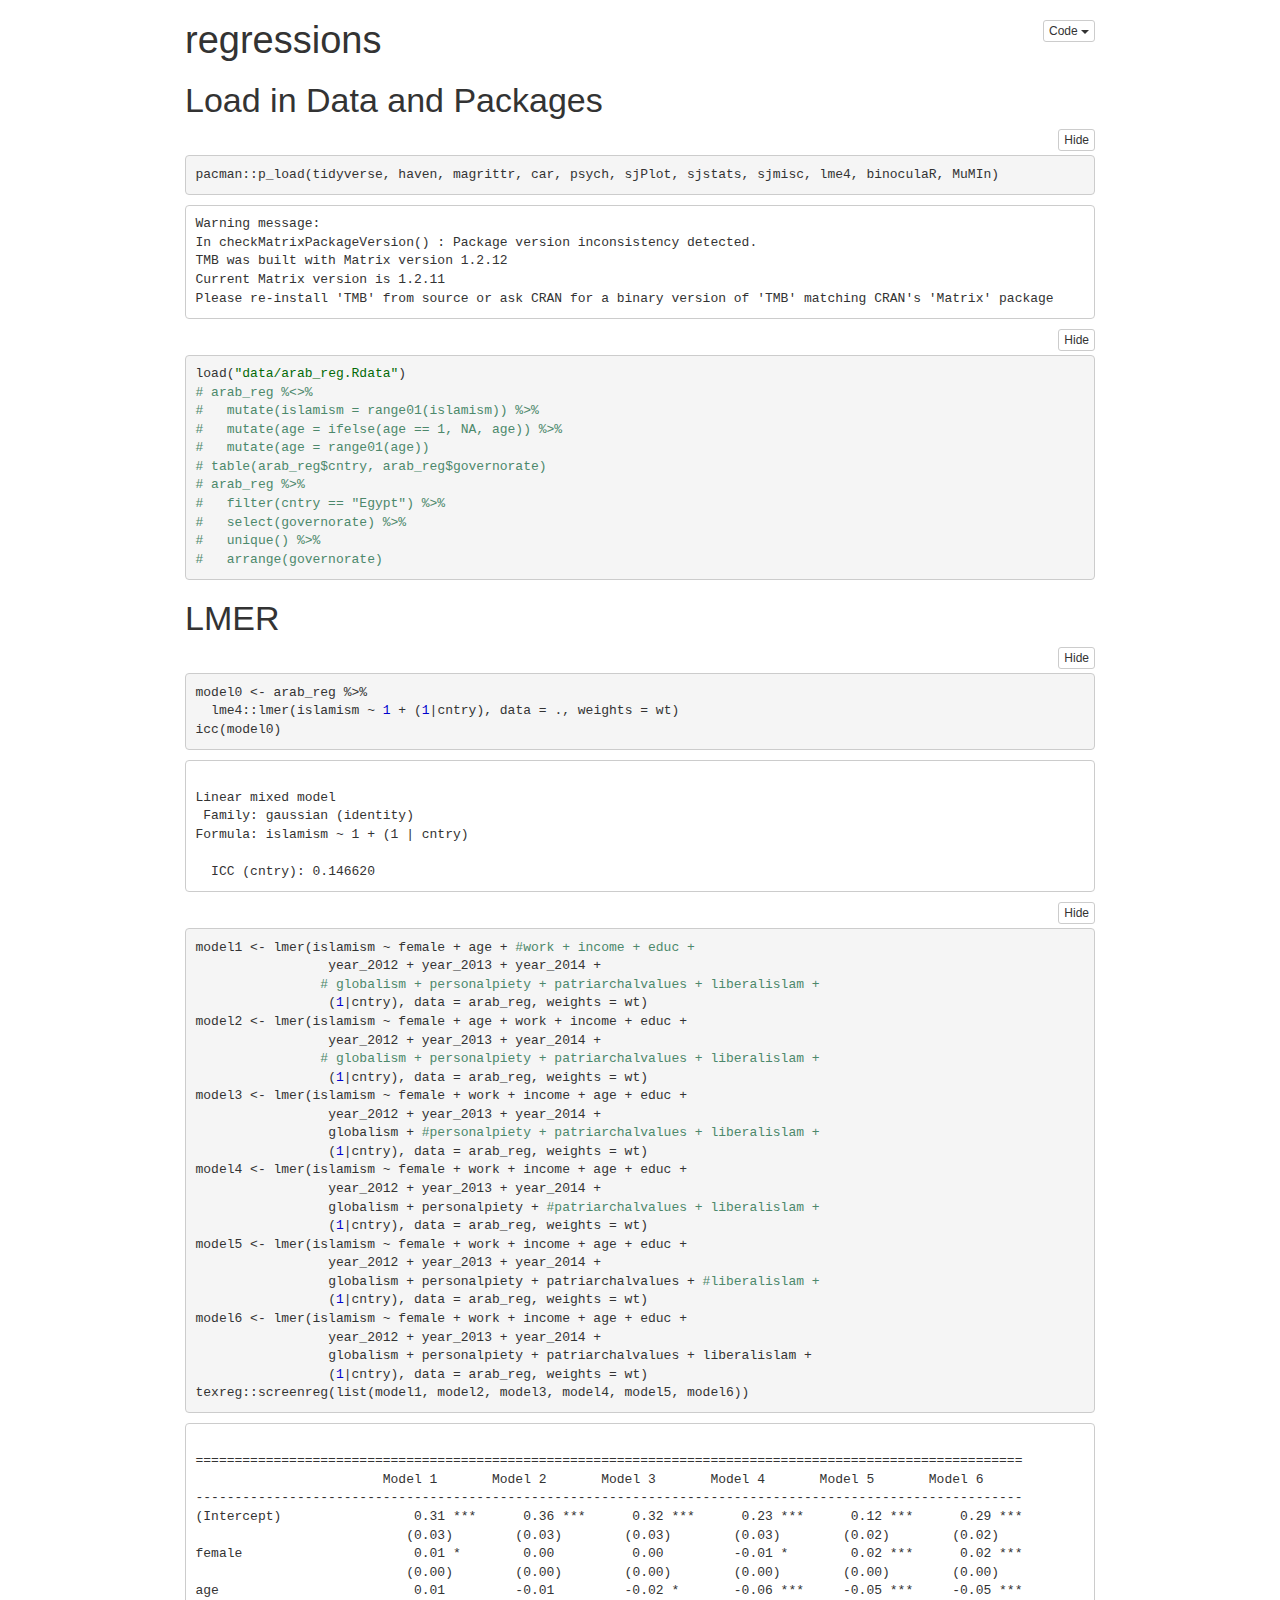
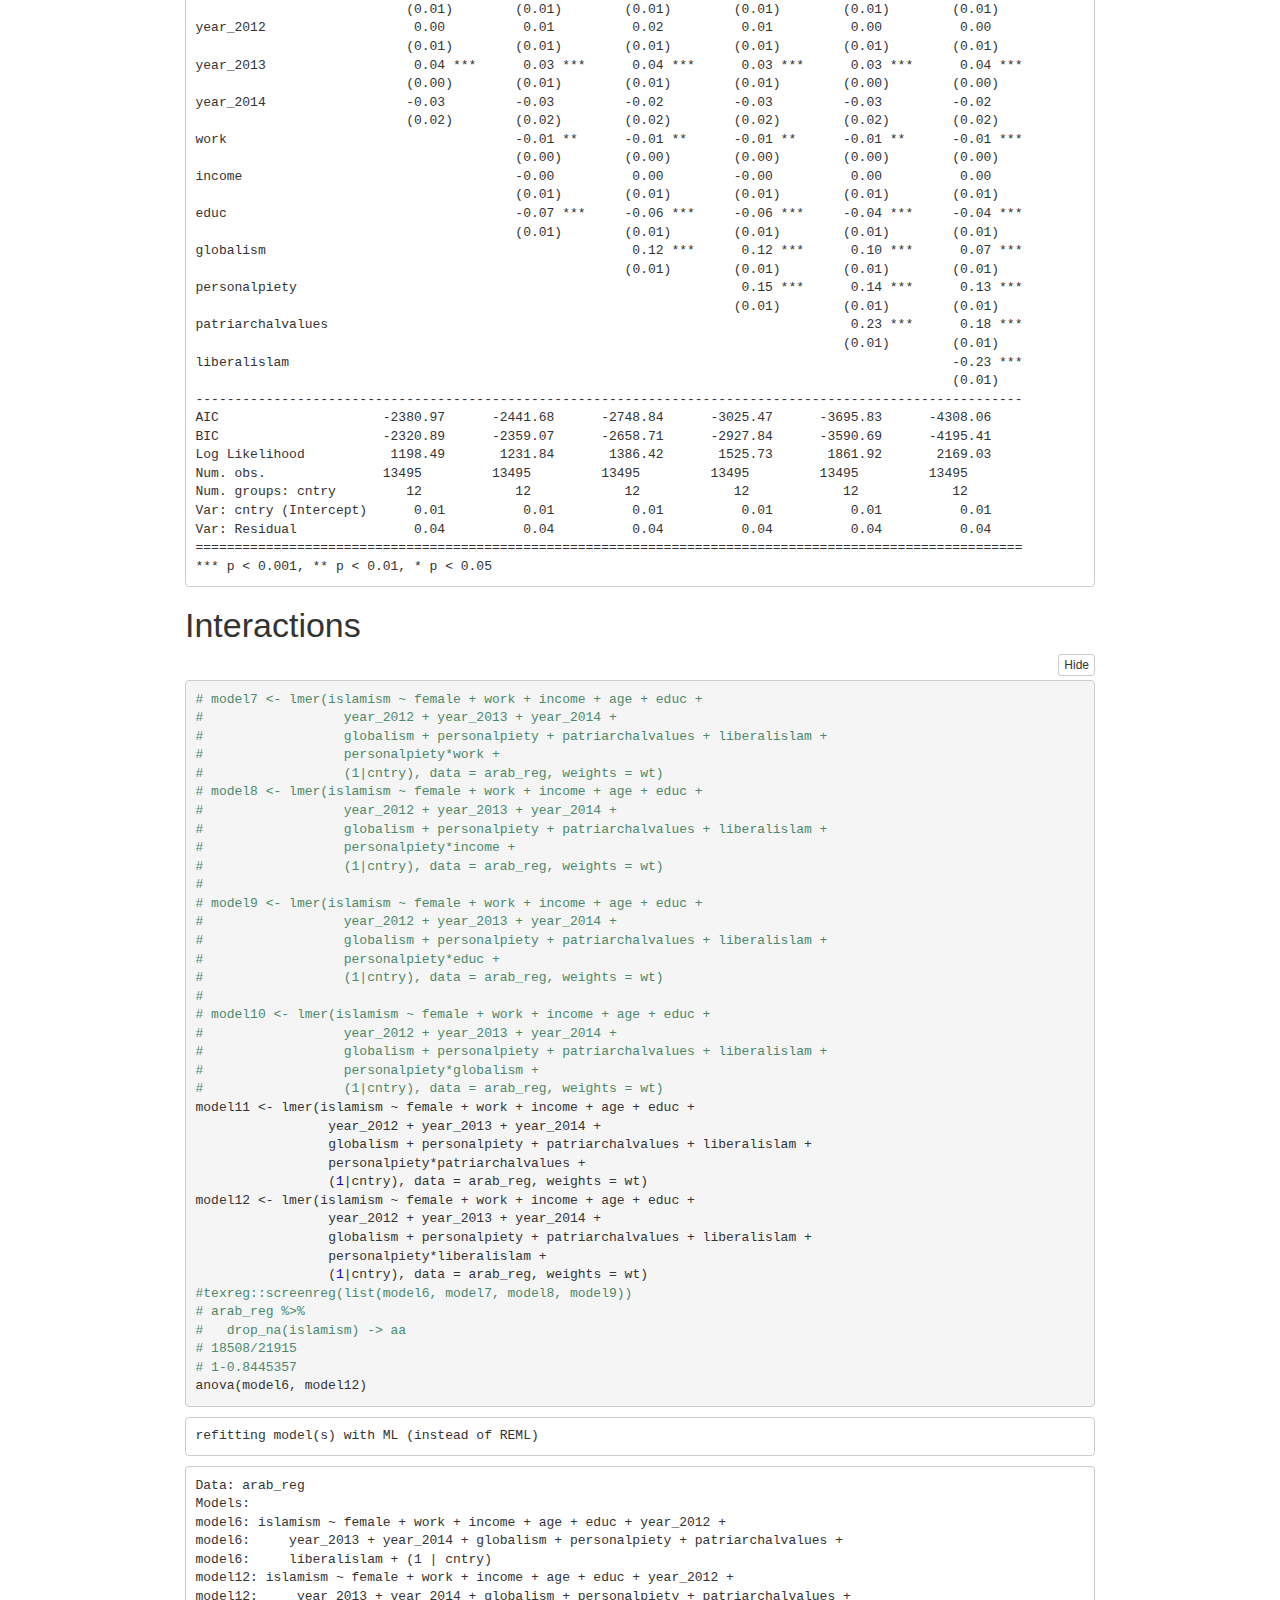
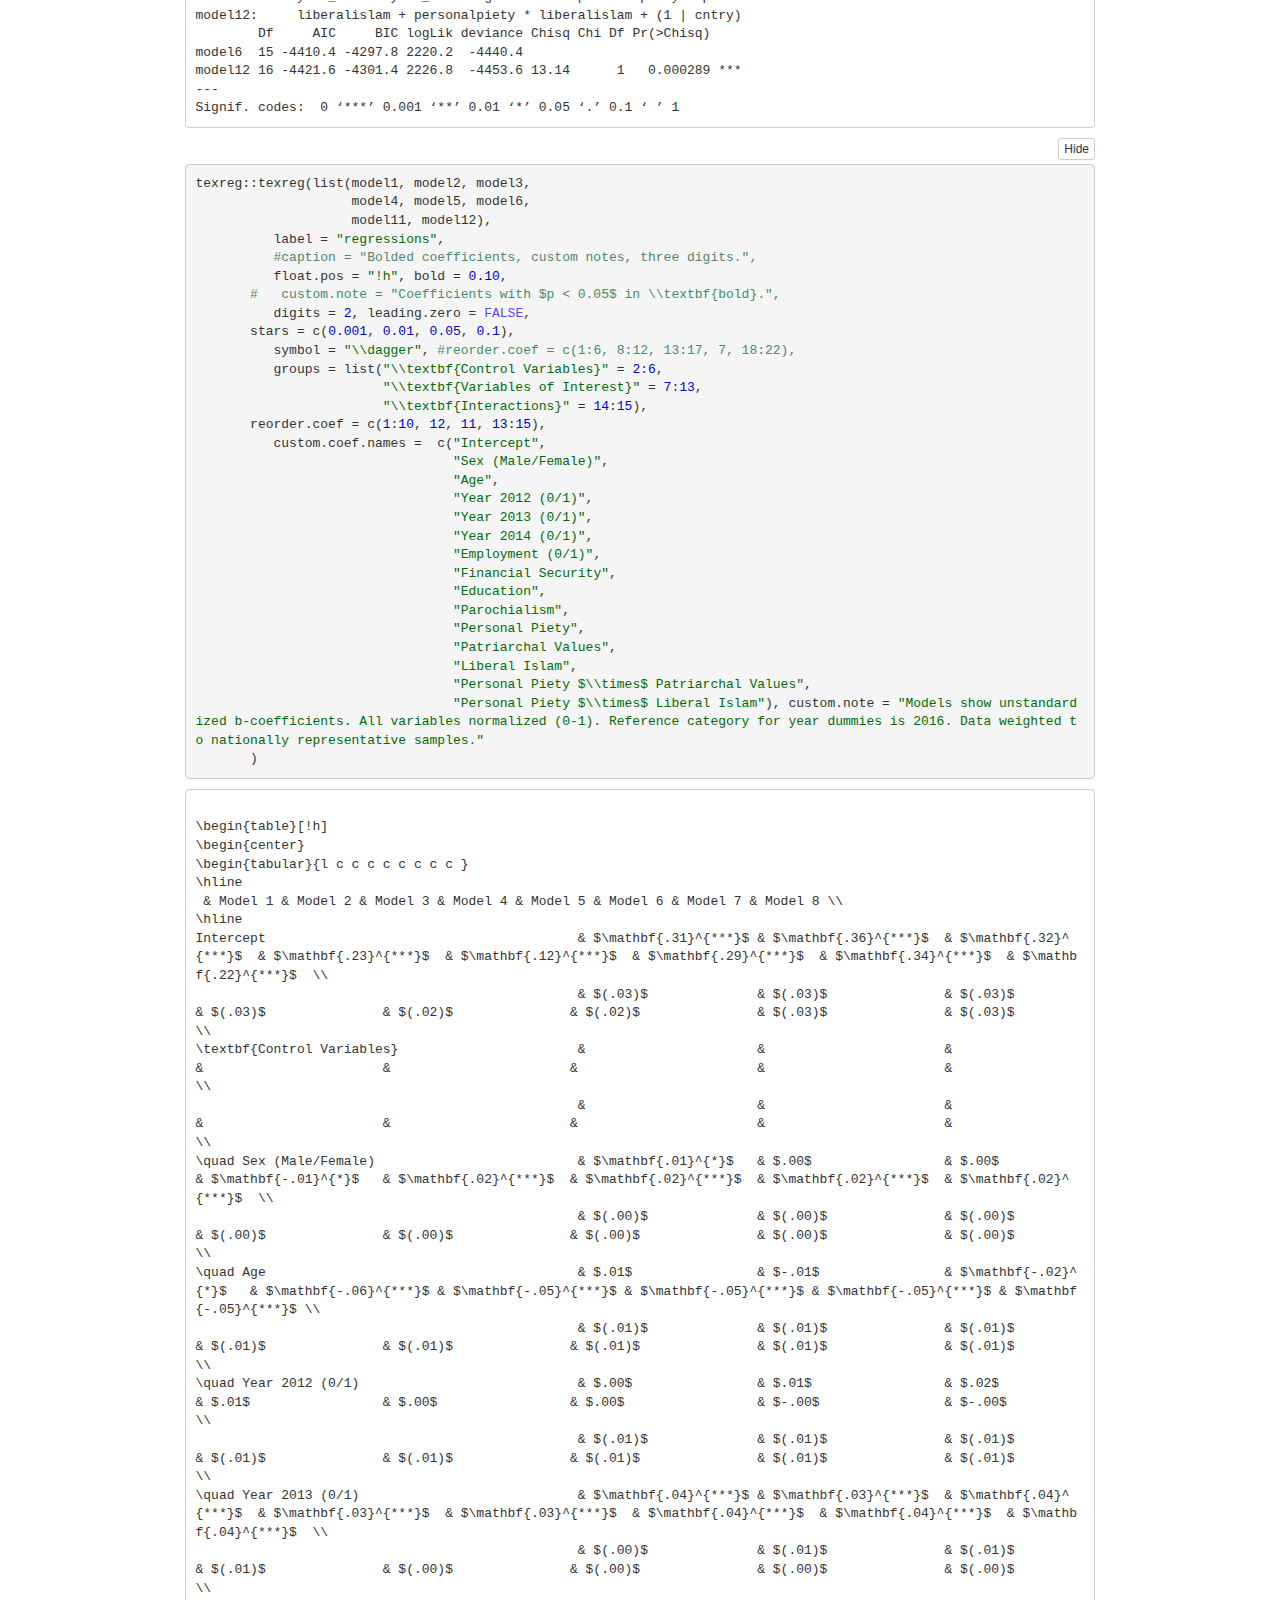
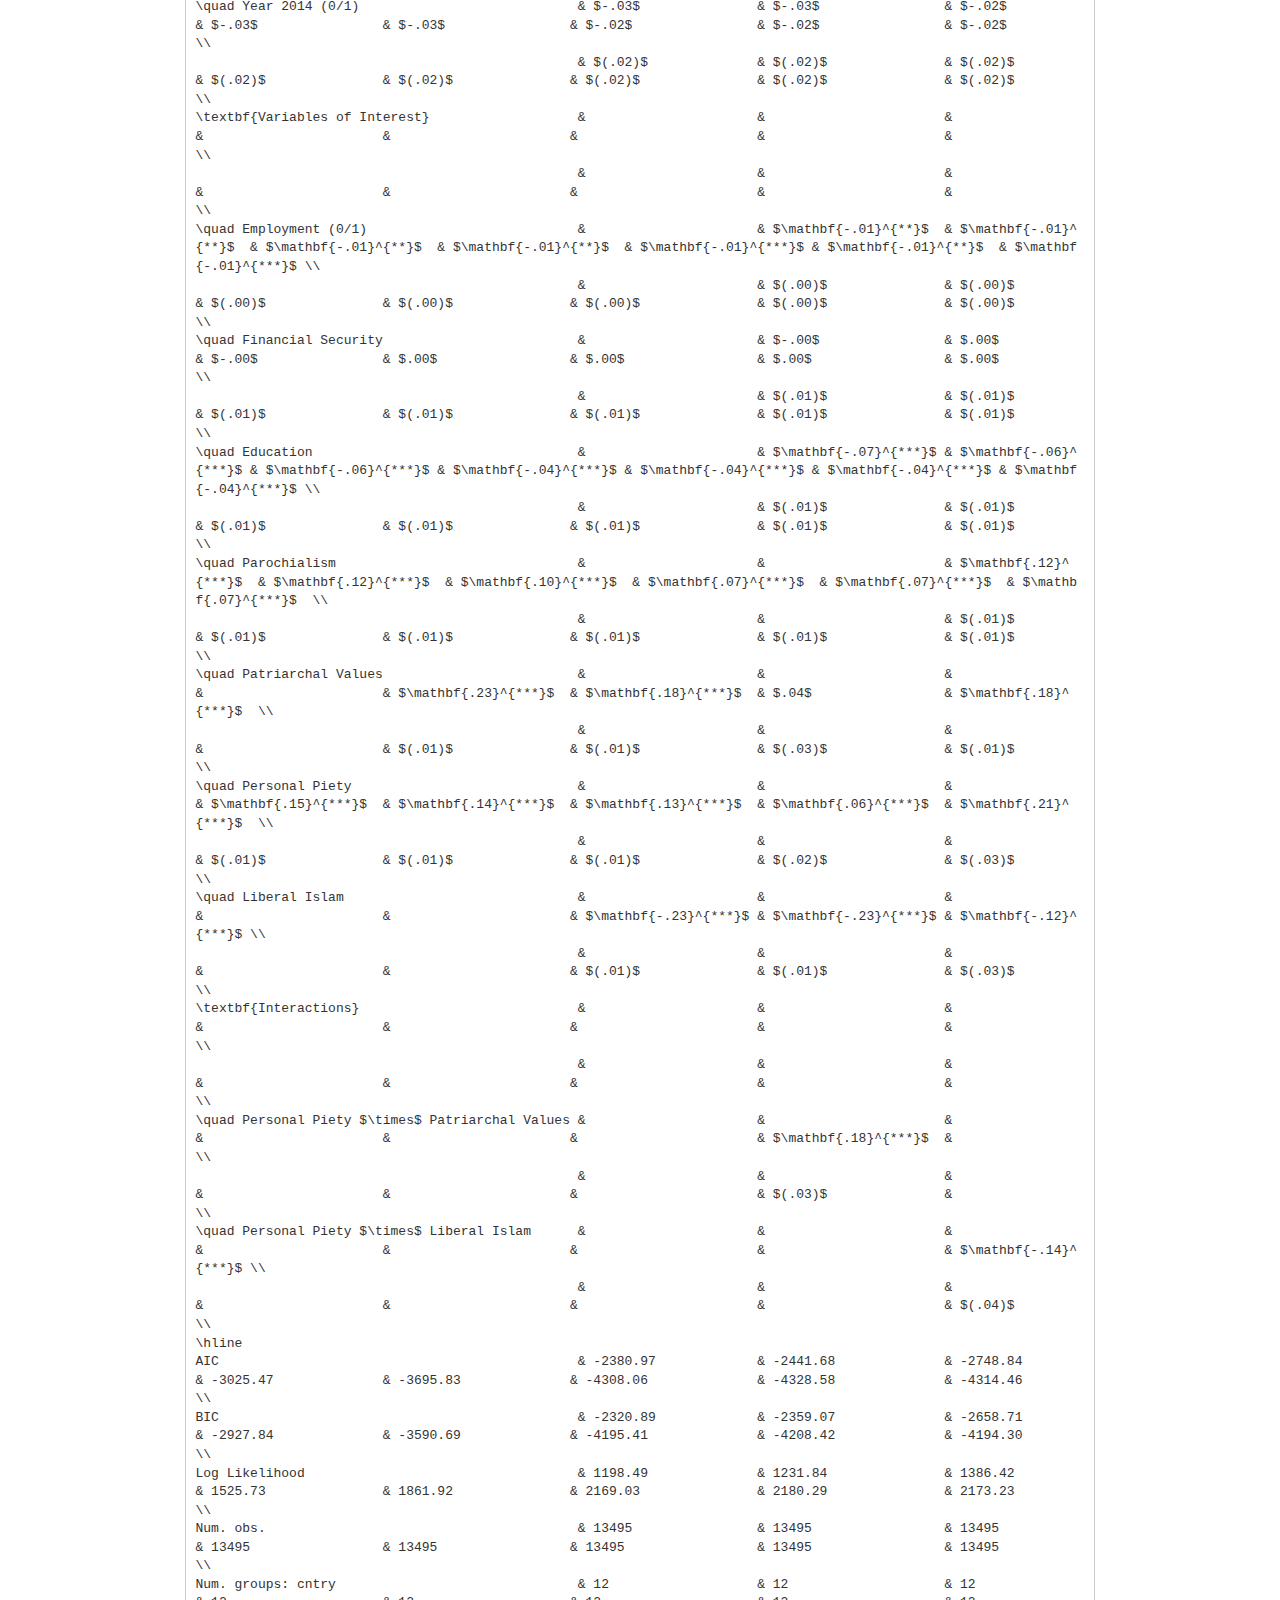
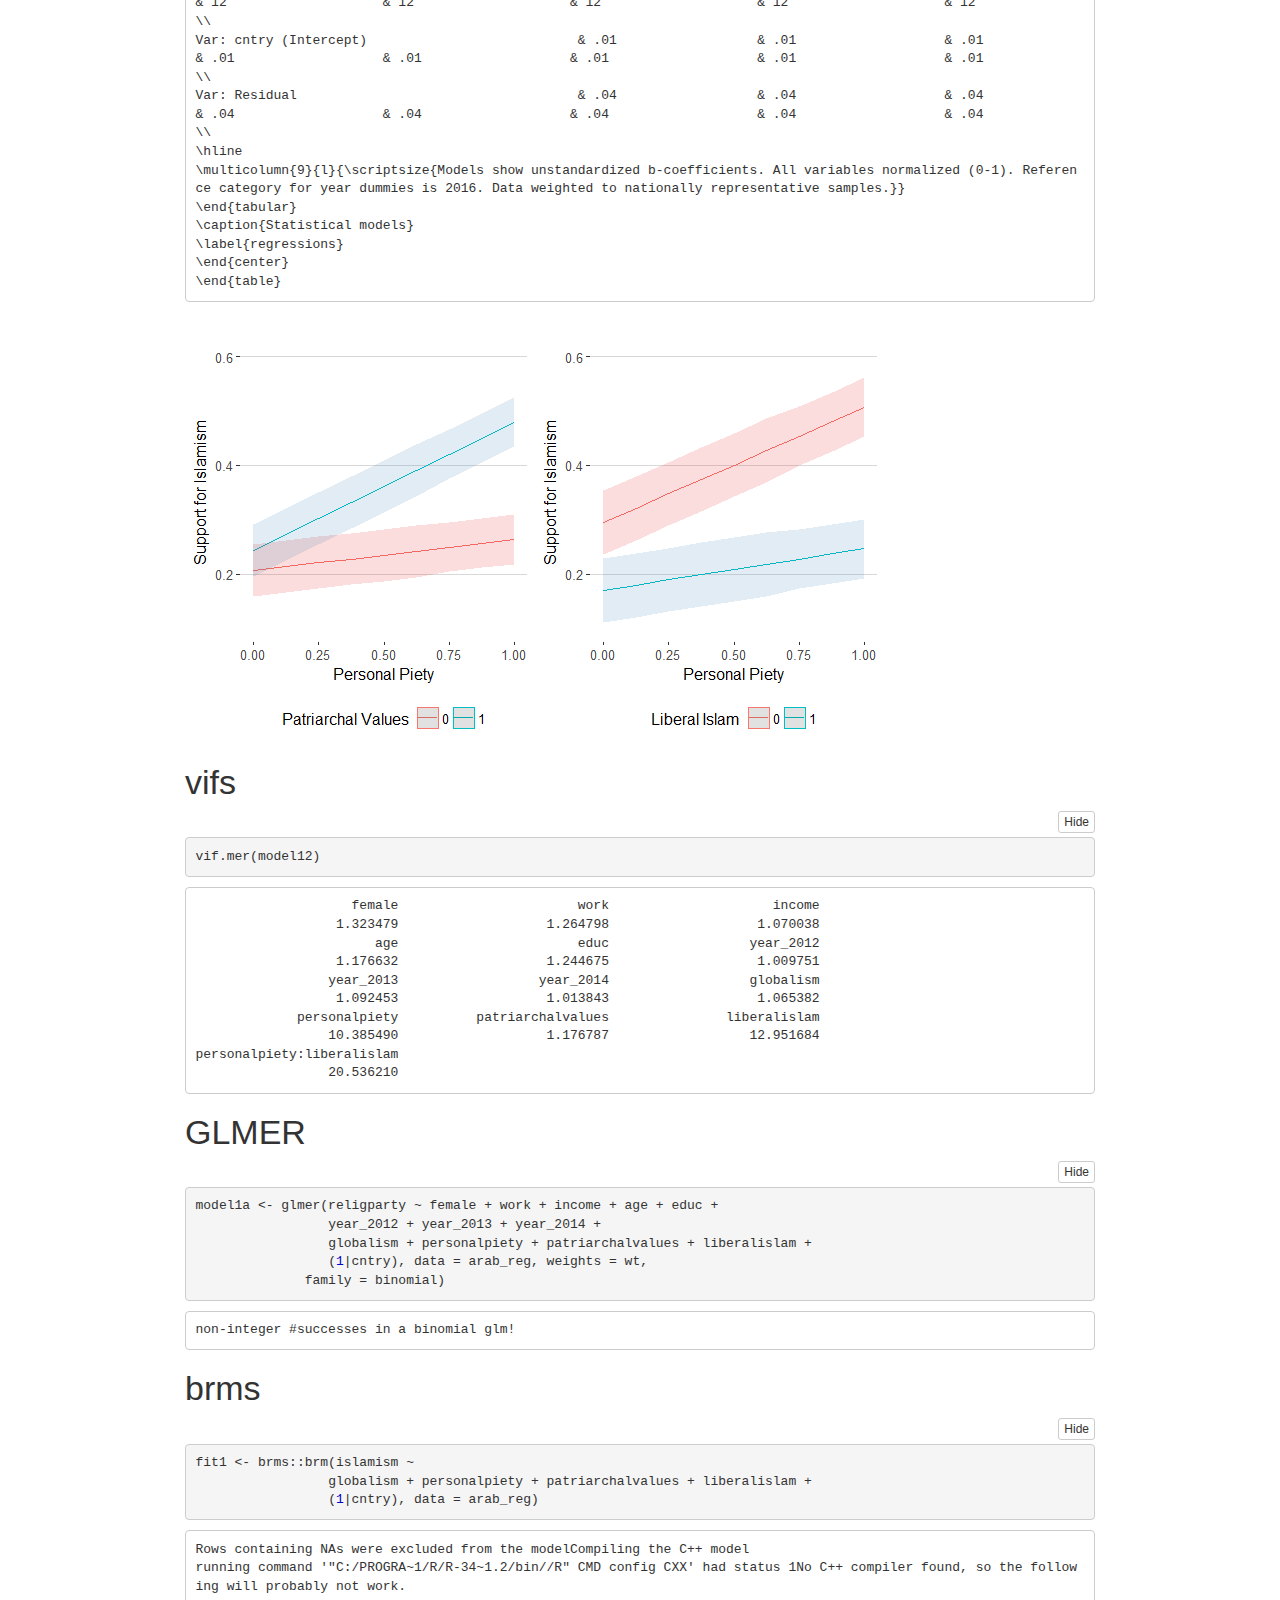
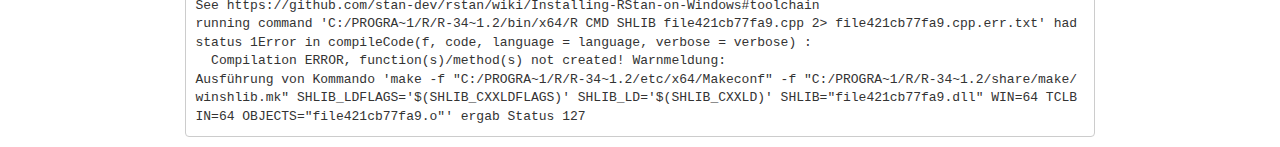
==== commit b19837d2: "preparing confence paper" ====
--- a/02_regressions.nb.html
+++ b/02_regressions.nb.html
@@ -177,13 +177,29 @@
 <h1>Load in Data and Packages</h1>
 <!-- rnb-text-end -->
 <!-- rnb-chunk-begin -->
-<!-- rnb-frame-begin [base64] -->
-<div data-pagedtable="false">
-<script data-pagedtable-source type="application/json">
-{"columns":[{"label":["governorate"],"name":[1],"type":["fctr"],"align":["left"]}],"data":[{"1":"Cairo"},{"1":"Qalioubia"},{"1":"Bani Swif"},{"1":"Alexandria"},{"1":"Al Bouhira"},{"1":"Ismailia"},{"1":"Gharbia"},{"1":"Dakahlia"},{"1":"Sharqia"},{"1":"Damietta"},{"1":"Kafr Al Shiekh"},{"1":"Giza"},{"1":"Mnoufia"},{"1":"Port Said"},{"1":"Suez"},{"1":"Al Fayoum"},{"1":"Menia"},{"1":"Asyut"},{"1":"Souhag"},{"1":"Qena"},{"1":"Aswan"},{"1":"Luxor"},{"1":"Alexander"},{"1":"El Sharqiya"},{"1":"Qalyubia"},{"1":"Kafir el-Sheikh"},{"1":"The West Bank"},{"1":"Monufia"},{"1":"Beheira"},{"1":"Beni Suef"},{"1":"Faiyum"},{"1":"Minya"},{"1":"Sohag"},{"1":"The Red Sea"}],"options":{"columns":{"min":{},"max":[10],"total":[1]},"rows":{"min":[10],"max":[10],"total":[34]},"pages":{}}}
-  </script>
-</div>
-<!-- rnb-frame-end -->
+<!-- rnb-source-begin eyJkYXRhIjoiYGBgclxucGFjbWFuOjpwX2xvYWQodGlkeXZlcnNlLCBoYXZlbiwgbWFncml0dHIsIGNhciwgcHN5Y2gsIHNqUGxvdCwgc2pzdGF0cywgc2ptaXNjLCBsbWU0LCBiaW5vY3VsYVIsIE11TUluKVxuYGBgIn0= -->
+<pre class="r"><code>pacman::p_load(tidyverse, haven, magrittr, car, psych, sjPlot, sjstats, sjmisc, lme4, binoculaR, MuMIn)</code></pre>
+<!-- rnb-source-end -->
+<!-- rnb-output-begin [base64] -->
+<pre><code>Warning message:
+In checkMatrixPackageVersion() : Package version inconsistency detected.
+TMB was built with Matrix version 1.2.12
+Current Matrix version is 1.2.11
+Please re-install 'TMB' from source or ask CRAN for a binary version of 'TMB' matching CRAN's 'Matrix' package</code></pre>
+<!-- rnb-output-end -->
+<!-- rnb-source-begin [base64] -->
+<pre class="r"><code>load(&quot;data/arab_reg.Rdata&quot;)
+# arab_reg %&lt;&gt;% 
+#   mutate(islamism = range01(islamism)) %&gt;% 
+#   mutate(age = ifelse(age == 1, NA, age)) %&gt;% 
+#   mutate(age = range01(age))
+# table(arab_reg$cntry, arab_reg$governorate)
+# arab_reg %&gt;% 
+#   filter(cntry == &quot;Egypt&quot;) %&gt;% 
+#   select(governorate) %&gt;% 
+#   unique() %&gt;% 
+#   arrange(governorate)</code></pre>
+<!-- rnb-source-end -->
 <!-- rnb-chunk-end -->
 <!-- rnb-text-begin -->
 </div>
@@ -191,44 +207,88 @@
 <h1>LMER</h1>
 <!-- rnb-text-end -->
 <!-- rnb-chunk-begin -->
-<!-- rnb-source-begin [base64] -->
+<!-- rnb-source-begin eyJkYXRhIjoiYGBgclxubW9kZWwwIDwtIGFyYWJfcmVnICU+JSBcbiAgbG1lNDo6bG1lcihpc2xhbWlzbSB+IDEgKyAoMXxjbnRyeSksIGRhdGEgPSAuLCB3ZWlnaHRzID0gd3QpXG5pY2MobW9kZWwwKVxuYGBgIn0= -->
 <pre class="r"><code>model0 &lt;- arab_reg %&gt;% 
   lme4::lmer(islamism ~ 1 + (1|cntry), data = ., weights = wt)
-
-icc(model0)
-
-model1 &lt;- lmer(islamism ~ female + work + income + age + educ + 
+icc(model0)</code></pre>
+<!-- rnb-source-end -->
+<!-- rnb-output-begin eyJkYXRhIjoiXG5MaW5lYXIgbWl4ZWQgbW9kZWxcbiBGYW1pbHk6IGdhdXNzaWFuIChpZGVudGl0eSlcbkZvcm11bGE6IGlzbGFtaXNtIH4gMSArICgxIHwgY250cnkpXG5cbiAgSUNDIChjbnRyeSk6IDAuMTQ2NjIwXG4ifQ== -->
+<pre><code>
+Linear mixed model
+ Family: gaussian (identity)
+Formula: islamism ~ 1 + (1 | cntry)
+
+  ICC (cntry): 0.146620</code></pre>
+<!-- rnb-output-end -->
+<!-- rnb-source-begin [base64] -->
+<pre class="r"><code>model1 &lt;- lmer(islamism ~ female + age + #work + income + educ + 
                  year_2012 + year_2013 + year_2014 + 
                 # globalism + personalpiety + patriarchalvalues + liberalislam + 
                  (1|cntry), data = arab_reg, weights = wt)
-
-model2 &lt;- lmer(islamism ~ female + work + income + age + educ + 
+model2 &lt;- lmer(islamism ~ female + age + work + income + educ + 
+                 year_2012 + year_2013 + year_2014 + 
+                # globalism + personalpiety + patriarchalvalues + liberalislam + 
+                 (1|cntry), data = arab_reg, weights = wt)
+model3 &lt;- lmer(islamism ~ female + work + income + age + educ + 
                  year_2012 + year_2013 + year_2014 + 
                  globalism + #personalpiety + patriarchalvalues + liberalislam + 
                  (1|cntry), data = arab_reg, weights = wt)
-
-model3 &lt;- lmer(islamism ~ female + work + income + age + educ + 
-                 year_2012 + year_2013 + year_2014 + 
-                 globalism + #personalpiety + patriarchalvalues + liberalislam + 
-                 (1|cntry), data = arab_reg, weights = wt)
-
 model4 &lt;- lmer(islamism ~ female + work + income + age + educ + 
                  year_2012 + year_2013 + year_2014 + 
                  globalism + personalpiety + #patriarchalvalues + liberalislam + 
                  (1|cntry), data = arab_reg, weights = wt)
-
 model5 &lt;- lmer(islamism ~ female + work + income + age + educ + 
                  year_2012 + year_2013 + year_2014 + 
                  globalism + personalpiety + patriarchalvalues + #liberalislam + 
                  (1|cntry), data = arab_reg, weights = wt)
-
 model6 &lt;- lmer(islamism ~ female + work + income + age + educ + 
                  year_2012 + year_2013 + year_2014 + 
                  globalism + personalpiety + patriarchalvalues + liberalislam + 
                  (1|cntry), data = arab_reg, weights = wt)
-
 texreg::screenreg(list(model1, model2, model3, model4, model5, model6))</code></pre>
 <!-- rnb-source-end -->
+<!-- rnb-output-begin [base64] -->
+<pre><code>
+==========================================================================================================
+                        Model 1       Model 2       Model 3       Model 4       Model 5       Model 6     
+----------------------------------------------------------------------------------------------------------
+(Intercept)                 0.31 ***      0.36 ***      0.32 ***      0.23 ***      0.12 ***      0.29 ***
+                           (0.03)        (0.03)        (0.03)        (0.03)        (0.02)        (0.02)   
+female                      0.01 *        0.00          0.00         -0.01 *        0.02 ***      0.02 ***
+                           (0.00)        (0.00)        (0.00)        (0.00)        (0.00)        (0.00)   
+age                         0.01         -0.01         -0.02 *       -0.06 ***     -0.05 ***     -0.05 ***
+                           (0.01)        (0.01)        (0.01)        (0.01)        (0.01)        (0.01)   
+year_2012                   0.00          0.01          0.02          0.01          0.00          0.00    
+                           (0.01)        (0.01)        (0.01)        (0.01)        (0.01)        (0.01)   
+year_2013                   0.04 ***      0.03 ***      0.04 ***      0.03 ***      0.03 ***      0.04 ***
+                           (0.00)        (0.01)        (0.01)        (0.01)        (0.00)        (0.00)   
+year_2014                  -0.03         -0.03         -0.02         -0.03         -0.03         -0.02    
+                           (0.02)        (0.02)        (0.02)        (0.02)        (0.02)        (0.02)   
+work                                     -0.01 **      -0.01 **      -0.01 **      -0.01 **      -0.01 ***
+                                         (0.00)        (0.00)        (0.00)        (0.00)        (0.00)   
+income                                   -0.00          0.00         -0.00          0.00          0.00    
+                                         (0.01)        (0.01)        (0.01)        (0.01)        (0.01)   
+educ                                     -0.07 ***     -0.06 ***     -0.06 ***     -0.04 ***     -0.04 ***
+                                         (0.01)        (0.01)        (0.01)        (0.01)        (0.01)   
+globalism                                               0.12 ***      0.12 ***      0.10 ***      0.07 ***
+                                                       (0.01)        (0.01)        (0.01)        (0.01)   
+personalpiety                                                         0.15 ***      0.14 ***      0.13 ***
+                                                                     (0.01)        (0.01)        (0.01)   
+patriarchalvalues                                                                   0.23 ***      0.18 ***
+                                                                                   (0.01)        (0.01)   
+liberalislam                                                                                     -0.23 ***
+                                                                                                 (0.01)   
+----------------------------------------------------------------------------------------------------------
+AIC                     -2380.97      -2441.68      -2748.84      -3025.47      -3695.83      -4308.06    
+BIC                     -2320.89      -2359.07      -2658.71      -2927.84      -3590.69      -4195.41    
+Log Likelihood           1198.49       1231.84       1386.42       1525.73       1861.92       2169.03    
+Num. obs.               13495         13495         13495         13495         13495         13495       
+Num. groups: cntry         12            12            12            12            12            12       
+Var: cntry (Intercept)      0.01          0.01          0.01          0.01          0.01          0.01    
+Var: Residual               0.04          0.04          0.04          0.04          0.04          0.04    
+==========================================================================================================
+*** p &lt; 0.001, ** p &lt; 0.01, * p &lt; 0.05</code></pre>
+<!-- rnb-output-end -->
 <!-- rnb-chunk-end -->
 <!-- rnb-text-begin -->
 </div>
@@ -236,57 +296,190 @@
 <h1>Interactions</h1>
 <!-- rnb-text-end -->
 <!-- rnb-chunk-begin -->
-<!-- rnb-source-begin eyJkYXRhIjoiYGBgclxudGV4cmVnOjpzY3JlZW5yZWcobGlzdChtb2RlbDYsIG1vZGVsNywgbW9kZWw4LCBtb2RlbDkpKVxuXG5gYGAifQ== -->
-<pre class="r"><code>texreg::screenreg(list(model6, model7, model8, model9))
+<!-- rnb-source-begin [base64] -->
+<pre class="r"><code># model7 &lt;- lmer(islamism ~ female + work + income + age + educ + 
+#                  year_2012 + year_2013 + year_2014 + 
+#                  globalism + personalpiety + patriarchalvalues + liberalislam +
+#                  personalpiety*work +
+#                  (1|cntry), data = arab_reg, weights = wt)
+# model8 &lt;- lmer(islamism ~ female + work + income + age + educ + 
+#                  year_2012 + year_2013 + year_2014 + 
+#                  globalism + personalpiety + patriarchalvalues + liberalislam +
+#                  personalpiety*income +
+#                  (1|cntry), data = arab_reg, weights = wt)
+# 
+# model9 &lt;- lmer(islamism ~ female + work + income + age + educ + 
+#                  year_2012 + year_2013 + year_2014 + 
+#                  globalism + personalpiety + patriarchalvalues + liberalislam +
+#                  personalpiety*educ +
+#                  (1|cntry), data = arab_reg, weights = wt)
+# 
+# model10 &lt;- lmer(islamism ~ female + work + income + age + educ + 
+#                  year_2012 + year_2013 + year_2014 + 
+#                  globalism + personalpiety + patriarchalvalues + liberalislam +
+#                  personalpiety*globalism +
+#                  (1|cntry), data = arab_reg, weights = wt)
+model11 &lt;- lmer(islamism ~ female + work + income + age + educ + 
+                 year_2012 + year_2013 + year_2014 + 
+                 globalism + personalpiety + patriarchalvalues + liberalislam +
+                 personalpiety*patriarchalvalues +
+                 (1|cntry), data = arab_reg, weights = wt)
+model12 &lt;- lmer(islamism ~ female + work + income + age + educ + 
+                 year_2012 + year_2013 + year_2014 + 
+                 globalism + personalpiety + patriarchalvalues + liberalislam +
+                 personalpiety*liberalislam +
+                 (1|cntry), data = arab_reg, weights = wt)
+#texreg::screenreg(list(model6, model7, model8, model9))
+# arab_reg %&gt;% 
+#   drop_na(islamism) -&gt; aa
+# 18508/21915
+# 1-0.8445357
+anova(model6, model12)</code></pre>
+<!-- rnb-source-end -->
+<!-- rnb-output-begin eyJkYXRhIjoicmVmaXR0aW5nIG1vZGVsKHMpIHdpdGggTUwgKGluc3RlYWQgb2YgUkVNTClcbiJ9 -->
+<pre><code>refitting model(s) with ML (instead of REML)</code></pre>
+<!-- rnb-output-end -->
+<!-- rnb-output-begin [base64] -->
+<pre><code>Data: arab_reg
+Models:
+model6: islamism ~ female + work + income + age + educ + year_2012 + 
+model6:     year_2013 + year_2014 + globalism + personalpiety + patriarchalvalues + 
+model6:     liberalislam + (1 | cntry)
+model12: islamism ~ female + work + income + age + educ + year_2012 + 
+model12:     year_2013 + year_2014 + globalism + personalpiety + patriarchalvalues + 
+model12:     liberalislam + personalpiety * liberalislam + (1 | cntry)
+        Df     AIC     BIC logLik deviance Chisq Chi Df Pr(&gt;Chisq)    
+model6  15 -4410.4 -4297.8 2220.2  -4440.4                            
+model12 16 -4421.6 -4301.4 2226.8  -4453.6 13.14      1   0.000289 ***
+---
+Signif. codes:  0 ‘***’ 0.001 ‘**’ 0.01 ‘*’ 0.05 ‘.’ 0.1 ‘ ’ 1</code></pre>
+<!-- rnb-output-end -->
+<!-- rnb-chunk-end -->
+<!-- rnb-text-begin -->
+<!-- rnb-text-end -->
+<!-- rnb-chunk-begin -->
+<!-- rnb-source-begin [base64] -->
+<pre class="r"><code>texreg::texreg(list(model1, model2, model3, 
+                    model4, model5, model6, 
+                    model11, model12),
+          label = &quot;regressions&quot;,
+          #caption = &quot;Bolded coefficients, custom notes, three digits.&quot;,
+          float.pos = &quot;!h&quot;, bold = 0.10,
+       #   custom.note = &quot;Coefficients with $p &lt; 0.05$ in \\textbf{bold}.&quot;,
+          digits = 2, leading.zero = FALSE, 
+       stars = c(0.001, 0.01, 0.05, 0.1),
+          symbol = &quot;\\dagger&quot;, #reorder.coef = c(1:6, 8:12, 13:17, 7, 18:22),
+          groups = list(&quot;\\textbf{Control Variables}&quot; = 2:6,
+                        &quot;\\textbf{Variables of Interest}&quot; = 7:13,
+                        &quot;\\textbf{Interactions}&quot; = 14:15), 
+       reorder.coef = c(1:10, 12, 11, 13:15),
+          custom.coef.names =  c(&quot;Intercept&quot;,
+                                 &quot;Sex (Male/Female)&quot;,
+                                 &quot;Age&quot;,
+                                 &quot;Year 2012 (0/1)&quot;,
+                                 &quot;Year 2013 (0/1)&quot;,
+                                 &quot;Year 2014 (0/1)&quot;,
+                                 &quot;Employment (0/1)&quot;,
+                                 &quot;Financial Security&quot;,
+                                 &quot;Education&quot;,
+                                 &quot;Parochialism&quot;,
+                                 &quot;Personal Piety&quot;,
+                                 &quot;Patriarchal Values&quot;,
+                                 &quot;Liberal Islam&quot;,
+                                 &quot;Personal Piety $\\times$ Patriarchal Values&quot;,
+                                 &quot;Personal Piety $\\times$ Liberal Islam&quot;), custom.note = &quot;Models show unstandardized b-coefficients. All variables normalized (0-1). Reference category for year dummies is 2016. Data weighted to nationally representative samples.&quot;
+       )
 </code></pre>
 <!-- rnb-source-end -->
-<!-- rnb-output-begin [base64] -->
+<!-- rnb-output-begin [base64] -->
 <pre><code>
-===========================================================================================
-                                 Model 1        Model 2        Model 3        Model 4      
--------------------------------------------------------------------------------------------
-(Intercept)                          28.99 ***      28.28 ***      34.24 ***      21.82 ***
-                                     (2.42)         (2.48)         (2.62)         (3.12)   
-female                                1.70 ***       1.68 ***       1.76 ***       1.75 ***
-                                     (0.38)         (0.38)         (0.38)         (0.38)   
-work                                 -1.34 ***      -1.36 ***      -1.28 ***      -1.33 ***
-                                     (0.38)         (0.38)         (0.38)         (0.38)   
-income                                0.30           0.31           0.25           0.35    
-                                     (0.57)         (0.57)         (0.57)         (0.57)   
-age                                 -55.93 ***     -55.89 ***     -57.45 ***     -56.36 ***
-                                    (10.82)        (10.82)        (10.81)        (10.82)   
-educ                                 -3.34 ***      -3.34 ***      -3.44 ***      -3.38 ***
-                                     (0.76)         (0.76)         (0.76)         (0.76)   
-year_2012                             0.08           0.07          -0.04          -0.07    
-                                     (0.94)         (0.94)         (0.94)         (0.94)   
-year_2013                             3.72 ***       3.70 ***       3.73 ***       3.80 ***
-                                     (0.48)         (0.48)         (0.48)         (0.48)   
-year_2014                            -2.36          -2.38          -2.36          -2.38    
-                                     (2.09)         (2.09)         (2.09)         (2.09)   
-globalism                             7.22 ***      10.32 ***       7.20 ***       7.29 ***
-                                     (0.67)         (2.41)         (0.67)         (0.67)   
-personalpiety                        12.48 ***      13.40 ***       5.71 ***      21.19 ***
-                                     (0.82)         (1.07)         (1.54)         (2.53)   
-patriarchalvalues                    17.71 ***      17.71 ***       3.89          17.77 ***
-                                     (0.87)         (0.87)         (2.79)         (0.87)   
-liberalislam                        -23.44 ***     -23.43 ***     -23.27 ***     -12.44 ***
-                                     (0.93)         (0.93)         (0.93)         (3.16)   
-globalism:personalpiety                             -3.91                                  
-                                                    (2.92)                                 
-personalpiety:patriarchalvalues                                    17.67 ***               
-                                                                   (3.39)                  
-personalpiety:liberalislam                                                       -13.63 ***
-                                                                                  (3.74)   
--------------------------------------------------------------------------------------------
-AIC                              119908.12      119904.35      119878.72      119892.41    
-BIC                              120020.78      120024.52      119998.88      120012.57    
-Log Likelihood                   -59939.06      -59936.18      -59923.36      -59930.20    
-Num. obs.                         13499          13499          13499          13499       
-Num. groups: cntry                   12             12             12             12       
-Var: cntry (Intercept)               51.86          51.80          52.05          51.96    
-Var: Residual                       362.19         362.17         361.49         361.86    
-===========================================================================================
-*** p &lt; 0.001, ** p &lt; 0.01, * p &lt; 0.05</code></pre>
+\begin{table}[!h]
+\begin{center}
+\begin{tabular}{l c c c c c c c c }
+\hline
+ &amp; Model 1 &amp; Model 2 &amp; Model 3 &amp; Model 4 &amp; Model 5 &amp; Model 6 &amp; Model 7 &amp; Model 8 \\
+\hline
+Intercept                                        &amp; $\mathbf{.31}^{***}$ &amp; $\mathbf{.36}^{***}$  &amp; $\mathbf{.32}^{***}$  &amp; $\mathbf{.23}^{***}$  &amp; $\mathbf{.12}^{***}$  &amp; $\mathbf{.29}^{***}$  &amp; $\mathbf{.34}^{***}$  &amp; $\mathbf{.22}^{***}$  \\
+                                                 &amp; $(.03)$              &amp; $(.03)$               &amp; $(.03)$               &amp; $(.03)$               &amp; $(.02)$               &amp; $(.02)$               &amp; $(.03)$               &amp; $(.03)$               \\
+\textbf{Control Variables}                       &amp;                      &amp;                       &amp;                       &amp;                       &amp;                       &amp;                       &amp;                       &amp;                       \\
+                                                 &amp;                      &amp;                       &amp;                       &amp;                       &amp;                       &amp;                       &amp;                       &amp;                       \\
+\quad Sex (Male/Female)                          &amp; $\mathbf{.01}^{*}$   &amp; $.00$                 &amp; $.00$                 &amp; $\mathbf{-.01}^{*}$   &amp; $\mathbf{.02}^{***}$  &amp; $\mathbf{.02}^{***}$  &amp; $\mathbf{.02}^{***}$  &amp; $\mathbf{.02}^{***}$  \\
+                                                 &amp; $(.00)$              &amp; $(.00)$               &amp; $(.00)$               &amp; $(.00)$               &amp; $(.00)$               &amp; $(.00)$               &amp; $(.00)$               &amp; $(.00)$               \\
+\quad Age                                        &amp; $.01$                &amp; $-.01$                &amp; $\mathbf{-.02}^{*}$   &amp; $\mathbf{-.06}^{***}$ &amp; $\mathbf{-.05}^{***}$ &amp; $\mathbf{-.05}^{***}$ &amp; $\mathbf{-.05}^{***}$ &amp; $\mathbf{-.05}^{***}$ \\
+                                                 &amp; $(.01)$              &amp; $(.01)$               &amp; $(.01)$               &amp; $(.01)$               &amp; $(.01)$               &amp; $(.01)$               &amp; $(.01)$               &amp; $(.01)$               \\
+\quad Year 2012 (0/1)                            &amp; $.00$                &amp; $.01$                 &amp; $.02$                 &amp; $.01$                 &amp; $.00$                 &amp; $.00$                 &amp; $-.00$                &amp; $-.00$                \\
+                                                 &amp; $(.01)$              &amp; $(.01)$               &amp; $(.01)$               &amp; $(.01)$               &amp; $(.01)$               &amp; $(.01)$               &amp; $(.01)$               &amp; $(.01)$               \\
+\quad Year 2013 (0/1)                            &amp; $\mathbf{.04}^{***}$ &amp; $\mathbf{.03}^{***}$  &amp; $\mathbf{.04}^{***}$  &amp; $\mathbf{.03}^{***}$  &amp; $\mathbf{.03}^{***}$  &amp; $\mathbf{.04}^{***}$  &amp; $\mathbf{.04}^{***}$  &amp; $\mathbf{.04}^{***}$  \\
+                                                 &amp; $(.00)$              &amp; $(.01)$               &amp; $(.01)$               &amp; $(.01)$               &amp; $(.00)$               &amp; $(.00)$               &amp; $(.00)$               &amp; $(.00)$               \\
+\quad Year 2014 (0/1)                            &amp; $-.03$               &amp; $-.03$                &amp; $-.02$                &amp; $-.03$                &amp; $-.03$                &amp; $-.02$                &amp; $-.02$                &amp; $-.02$                \\
+                                                 &amp; $(.02)$              &amp; $(.02)$               &amp; $(.02)$               &amp; $(.02)$               &amp; $(.02)$               &amp; $(.02)$               &amp; $(.02)$               &amp; $(.02)$               \\
+\textbf{Variables of Interest}                   &amp;                      &amp;                       &amp;                       &amp;                       &amp;                       &amp;                       &amp;                       &amp;                       \\
+                                                 &amp;                      &amp;                       &amp;                       &amp;                       &amp;                       &amp;                       &amp;                       &amp;                       \\
+\quad Employment (0/1)                           &amp;                      &amp; $\mathbf{-.01}^{**}$  &amp; $\mathbf{-.01}^{**}$  &amp; $\mathbf{-.01}^{**}$  &amp; $\mathbf{-.01}^{**}$  &amp; $\mathbf{-.01}^{***}$ &amp; $\mathbf{-.01}^{**}$  &amp; $\mathbf{-.01}^{***}$ \\
+                                                 &amp;                      &amp; $(.00)$               &amp; $(.00)$               &amp; $(.00)$               &amp; $(.00)$               &amp; $(.00)$               &amp; $(.00)$               &amp; $(.00)$               \\
+\quad Financial Security                         &amp;                      &amp; $-.00$                &amp; $.00$                 &amp; $-.00$                &amp; $.00$                 &amp; $.00$                 &amp; $.00$                 &amp; $.00$                 \\
+                                                 &amp;                      &amp; $(.01)$               &amp; $(.01)$               &amp; $(.01)$               &amp; $(.01)$               &amp; $(.01)$               &amp; $(.01)$               &amp; $(.01)$               \\
+\quad Education                                  &amp;                      &amp; $\mathbf{-.07}^{***}$ &amp; $\mathbf{-.06}^{***}$ &amp; $\mathbf{-.06}^{***}$ &amp; $\mathbf{-.04}^{***}$ &amp; $\mathbf{-.04}^{***}$ &amp; $\mathbf{-.04}^{***}$ &amp; $\mathbf{-.04}^{***}$ \\
+                                                 &amp;                      &amp; $(.01)$               &amp; $(.01)$               &amp; $(.01)$               &amp; $(.01)$               &amp; $(.01)$               &amp; $(.01)$               &amp; $(.01)$               \\
+\quad Parochialism                               &amp;                      &amp;                       &amp; $\mathbf{.12}^{***}$  &amp; $\mathbf{.12}^{***}$  &amp; $\mathbf{.10}^{***}$  &amp; $\mathbf{.07}^{***}$  &amp; $\mathbf{.07}^{***}$  &amp; $\mathbf{.07}^{***}$  \\
+                                                 &amp;                      &amp;                       &amp; $(.01)$               &amp; $(.01)$               &amp; $(.01)$               &amp; $(.01)$               &amp; $(.01)$               &amp; $(.01)$               \\
+\quad Patriarchal Values                         &amp;                      &amp;                       &amp;                       &amp;                       &amp; $\mathbf{.23}^{***}$  &amp; $\mathbf{.18}^{***}$  &amp; $.04$                 &amp; $\mathbf{.18}^{***}$  \\
+                                                 &amp;                      &amp;                       &amp;                       &amp;                       &amp; $(.01)$               &amp; $(.01)$               &amp; $(.03)$               &amp; $(.01)$               \\
+\quad Personal Piety                             &amp;                      &amp;                       &amp;                       &amp; $\mathbf{.15}^{***}$  &amp; $\mathbf{.14}^{***}$  &amp; $\mathbf{.13}^{***}$  &amp; $\mathbf{.06}^{***}$  &amp; $\mathbf{.21}^{***}$  \\
+                                                 &amp;                      &amp;                       &amp;                       &amp; $(.01)$               &amp; $(.01)$               &amp; $(.01)$               &amp; $(.02)$               &amp; $(.03)$               \\
+\quad Liberal Islam                              &amp;                      &amp;                       &amp;                       &amp;                       &amp;                       &amp; $\mathbf{-.23}^{***}$ &amp; $\mathbf{-.23}^{***}$ &amp; $\mathbf{-.12}^{***}$ \\
+                                                 &amp;                      &amp;                       &amp;                       &amp;                       &amp;                       &amp; $(.01)$               &amp; $(.01)$               &amp; $(.03)$               \\
+\textbf{Interactions}                            &amp;                      &amp;                       &amp;                       &amp;                       &amp;                       &amp;                       &amp;                       &amp;                       \\
+                                                 &amp;                      &amp;                       &amp;                       &amp;                       &amp;                       &amp;                       &amp;                       &amp;                       \\
+\quad Personal Piety $\times$ Patriarchal Values &amp;                      &amp;                       &amp;                       &amp;                       &amp;                       &amp;                       &amp; $\mathbf{.18}^{***}$  &amp;                       \\
+                                                 &amp;                      &amp;                       &amp;                       &amp;                       &amp;                       &amp;                       &amp; $(.03)$               &amp;                       \\
+\quad Personal Piety $\times$ Liberal Islam      &amp;                      &amp;                       &amp;                       &amp;                       &amp;                       &amp;                       &amp;                       &amp; $\mathbf{-.14}^{***}$ \\
+                                                 &amp;                      &amp;                       &amp;                       &amp;                       &amp;                       &amp;                       &amp;                       &amp; $(.04)$               \\
+\hline
+AIC                                              &amp; -2380.97             &amp; -2441.68              &amp; -2748.84              &amp; -3025.47              &amp; -3695.83              &amp; -4308.06              &amp; -4328.58              &amp; -4314.46              \\
+BIC                                              &amp; -2320.89             &amp; -2359.07              &amp; -2658.71              &amp; -2927.84              &amp; -3590.69              &amp; -4195.41              &amp; -4208.42              &amp; -4194.30              \\
+Log Likelihood                                   &amp; 1198.49              &amp; 1231.84               &amp; 1386.42               &amp; 1525.73               &amp; 1861.92               &amp; 2169.03               &amp; 2180.29               &amp; 2173.23               \\
+Num. obs.                                        &amp; 13495                &amp; 13495                 &amp; 13495                 &amp; 13495                 &amp; 13495                 &amp; 13495                 &amp; 13495                 &amp; 13495                 \\
+Num. groups: cntry                               &amp; 12                   &amp; 12                    &amp; 12                    &amp; 12                    &amp; 12                    &amp; 12                    &amp; 12                    &amp; 12                    \\
+Var: cntry (Intercept)                           &amp; .01                  &amp; .01                   &amp; .01                   &amp; .01                   &amp; .01                   &amp; .01                   &amp; .01                   &amp; .01                   \\
+Var: Residual                                    &amp; .04                  &amp; .04                   &amp; .04                   &amp; .04                   &amp; .04                   &amp; .04                   &amp; .04                   &amp; .04                   \\
+\hline
+\multicolumn{9}{l}{\scriptsize{Models show unstandardized b-coefficients. All variables normalized (0-1). Reference category for year dummies is 2016. Data weighted to nationally representative samples.}}
+\end{tabular}
+\caption{Statistical models}
+\label{regressions}
+\end{center}
+\end{table}</code></pre>
+<!-- rnb-output-end -->
+<!-- rnb-chunk-end -->
+<!-- rnb-text-begin -->
+<!-- rnb-text-end -->
+<!-- rnb-chunk-begin -->
+<!-- rnb-plot-begin eyJjb25kaXRpb25zIjpbXSwiaGVpZ2h0IjozOTkuMjU4Mywic2l6ZV9iZWhhdmlvciI6MCwid2lkdGgiOjY0Nn0= -->
+<p><img src="[data-uri]" /></p>
+<!-- rnb-plot-end -->
+<!-- rnb-chunk-end -->
+<!-- rnb-text-begin -->
+</div>
+<div id="vifs" class="section level1">
+<h1>vifs</h1>
+<!-- rnb-text-end -->
+<!-- rnb-chunk-begin -->
+<!-- rnb-source-begin eyJkYXRhIjoiYGBgclxudmlmLm1lcihtb2RlbDEyKVxuXG5gYGAifQ== -->
+<pre class="r"><code>vif.mer(model12)
+</code></pre>
+<!-- rnb-source-end -->
+<!-- rnb-output-begin [base64] -->
+<pre><code>                    female                       work                     income 
+                  1.323479                   1.264798                   1.070038 
+                       age                       educ                  year_2012 
+                  1.176632                   1.244675                   1.009751 
+                 year_2013                  year_2014                  globalism 
+                  1.092453                   1.013843                   1.065382 
+             personalpiety          patriarchalvalues               liberalislam 
+                 10.385490                   1.176787                  12.951684 
+personalpiety:liberalislam 
+                 20.536210 </code></pre>
 <!-- rnb-output-end -->
 <!-- rnb-chunk-end -->
 <!-- rnb-text-begin -->
@@ -304,89 +497,6 @@
 <!-- rnb-source-end -->
 <!-- rnb-output-begin eyJkYXRhIjoibm9uLWludGVnZXIgI3N1Y2Nlc3NlcyBpbiBhIGJpbm9taWFsIGdsbSFcbiJ9 -->
 <pre><code>non-integer #successes in a binomial glm!</code></pre>
-<!-- rnb-output-end -->
-<!-- rnb-source-begin [base64] -->
-<pre class="r"><code>model1b &lt;- glmer(religparty ~ female + work + income + age + educ + 
-                 year_2012 + year_2013 + year_2014 + 
-                 globalism + personalpiety + patriarchalvalues + liberalislam +
-                 globalism*personalpiety +
-                 (1|cntry), data = arab_reg, weights = wt,
-              family = binomial)</code></pre>
-<!-- rnb-source-end -->
-<!-- rnb-output-begin eyJkYXRhIjoibm9uLWludGVnZXIgI3N1Y2Nlc3NlcyBpbiBhIGJpbm9taWFsIGdsbSFNb2RlbCBmYWlsZWQgdG8gY29udmVyZ2Ugd2l0aCBtYXh8Z3JhZHwgPSAwLjAwNjI5Mzg2ICh0b2wgPSAwLjAwMSwgY29tcG9uZW50IDEpXG4ifQ== -->
-<pre><code>non-integer #successes in a binomial glm!Model failed to converge with max|grad| = 0.00629386 (tol = 0.001, component 1)</code></pre>
-<!-- rnb-output-end -->
-<!-- rnb-source-begin [base64] -->
-<pre class="r"><code>model1c &lt;- glmer(religparty ~ female + work + income + age + educ + 
-                 year_2012 + year_2013 + year_2014 + 
-                 globalism + personalpiety + patriarchalvalues + liberalislam +
-                 patriarchalvalues*personalpiety +
-                 (1|cntry), data = arab_reg, weights = wt,
-              family = binomial)</code></pre>
-<!-- rnb-source-end -->
-<!-- rnb-output-begin eyJkYXRhIjoibm9uLWludGVnZXIgI3N1Y2Nlc3NlcyBpbiBhIGJpbm9taWFsIGdsbSFNb2RlbCBmYWlsZWQgdG8gY29udmVyZ2Ugd2l0aCBtYXh8Z3JhZHwgPSAwLjA1NzExMDUgKHRvbCA9IDAuMDAxLCBjb21wb25lbnQgMSlcbiJ9 -->
-<pre><code>non-integer #successes in a binomial glm!Model failed to converge with max|grad| = 0.0571105 (tol = 0.001, component 1)</code></pre>
-<!-- rnb-output-end -->
-<!-- rnb-source-begin [base64] -->
-<pre class="r"><code>model1d &lt;- glmer(religparty ~ female + work + income + age + educ + 
-                 year_2012 + year_2013 + year_2014 + 
-                 globalism + personalpiety + patriarchalvalues + liberalislam +
-                 liberalislam*personalpiety +
-                 (1|cntry), data = arab_reg, weights = wt,
-              family = binomial)</code></pre>
-<!-- rnb-source-end -->
-<!-- rnb-output-begin eyJkYXRhIjoibm9uLWludGVnZXIgI3N1Y2Nlc3NlcyBpbiBhIGJpbm9taWFsIGdsbSFNb2RlbCBmYWlsZWQgdG8gY29udmVyZ2Ugd2l0aCBtYXh8Z3JhZHwgPSAwLjAzMDA5MzMgKHRvbCA9IDAuMDAxLCBjb21wb25lbnQgMSlcbiJ9 -->
-<pre><code>non-integer #successes in a binomial glm!Model failed to converge with max|grad| = 0.0300933 (tol = 0.001, component 1)</code></pre>
-<!-- rnb-output-end -->
-<!-- rnb-source-begin eyJkYXRhIjoiYGBgclxudGV4cmVnOjpzY3JlZW5yZWcobGlzdChtb2RlbDFhLCBtb2RlbDFiLCBtb2RlbDFjLCBtb2RlbDFkKSlcbmBgYCJ9 -->
-<pre class="r"><code>texreg::screenreg(list(model1a, model1b, model1c, model1d))</code></pre>
-<!-- rnb-source-end -->
-<!-- rnb-output-begin [base64] -->
-<pre><code>
-=======================================================================================
-                                 Model 1       Model 2       Model 3       Model 4     
----------------------------------------------------------------------------------------
-(Intercept)                         -0.24         -0.68 **      -0.71 **       0.26    
-                                    (0.21)        (0.23)        (0.25)        (0.32)   
-female                               0.20 ***      0.19 ***      0.19 ***      0.19 ***
-                                    (0.04)        (0.04)        (0.04)        (0.04)   
-work                                -0.05         -0.05         -0.05         -0.05    
-                                    (0.04)        (0.04)        (0.04)        (0.04)   
-income                               0.01          0.02          0.02          0.01    
-                                    (0.06)        (0.06)        (0.06)        (0.06)   
-age                                 -8.94 ***     -8.97 ***     -8.81 ***     -8.94 ***
-                                    (1.44)        (1.46)        (1.44)        (1.46)   
-educ                                -0.71 ***     -0.71 ***     -0.70 ***     -0.71 ***
-                                    (0.09)        (0.09)        (0.09)        (0.09)   
-year_2012                           -0.20         -0.20         -0.19         -0.19    
-                                    (0.11)        (0.11)        (0.11)        (0.11)   
-year_2013                           -0.43 ***     -0.44 ***     -0.43 ***     -0.43 ***
-                                    (0.05)        (0.05)        (0.05)        (0.05)   
-year_2014                           -0.62 **      -0.64 **      -0.63 **      -0.62 ** 
-                                    (0.22)        (0.22)        (0.22)        (0.22)   
-globalism                            0.14          1.93 ***      0.15          0.14    
-                                    (0.07)        (0.28)        (0.07)        (0.07)   
-personalpiety                        1.77 ***      2.35 ***      2.37 ***      1.16 ***
-                                    (0.10)        (0.13)        (0.19)        (0.30)   
-patriarchalvalues                    1.02 ***      1.03 ***      2.20 ***      1.02 ***
-                                    (0.10)        (0.10)        (0.34)        (0.10)   
-liberalislam                        -1.30 ***     -1.30 ***     -1.31 ***     -2.09 ***
-                                    (0.10)        (0.10)        (0.10)        (0.39)   
-globalism:personalpiety                           -2.25 ***                            
-                                                  (0.34)                               
-personalpiety:patriarchalvalues                                 -1.49 ***              
-                                                                (0.41)                 
-personalpiety:liberalislam                                                     0.97 *  
-                                                                              (0.46)   
----------------------------------------------------------------------------------------
-AIC                              17094.74      17052.53      17083.13      17092.23    
-BIC                              17201.09      17166.48      17197.07      17206.17    
-Log Likelihood                   -8533.37      -8511.27      -8526.57      -8531.11    
-Num. obs.                        14709         14709         14709         14709       
-Num. groups: cntry                  12            12            12            12       
-Var: cntry (Intercept)               0.32          0.33          0.32          0.32    
-=======================================================================================
-*** p &lt; 0.001, ** p &lt; 0.01, * p &lt; 0.05</code></pre>
 <!-- rnb-output-end -->
 <!-- rnb-chunk-end -->
 <!-- rnb-text-begin -->
@@ -413,7 +523,7 @@
 <!-- rnb-text-end -->
 </div>
 
-<div id="rmd-source-code">[base64]</div>
+<div id="rmd-source-code">[base64]</div>
 
 
 
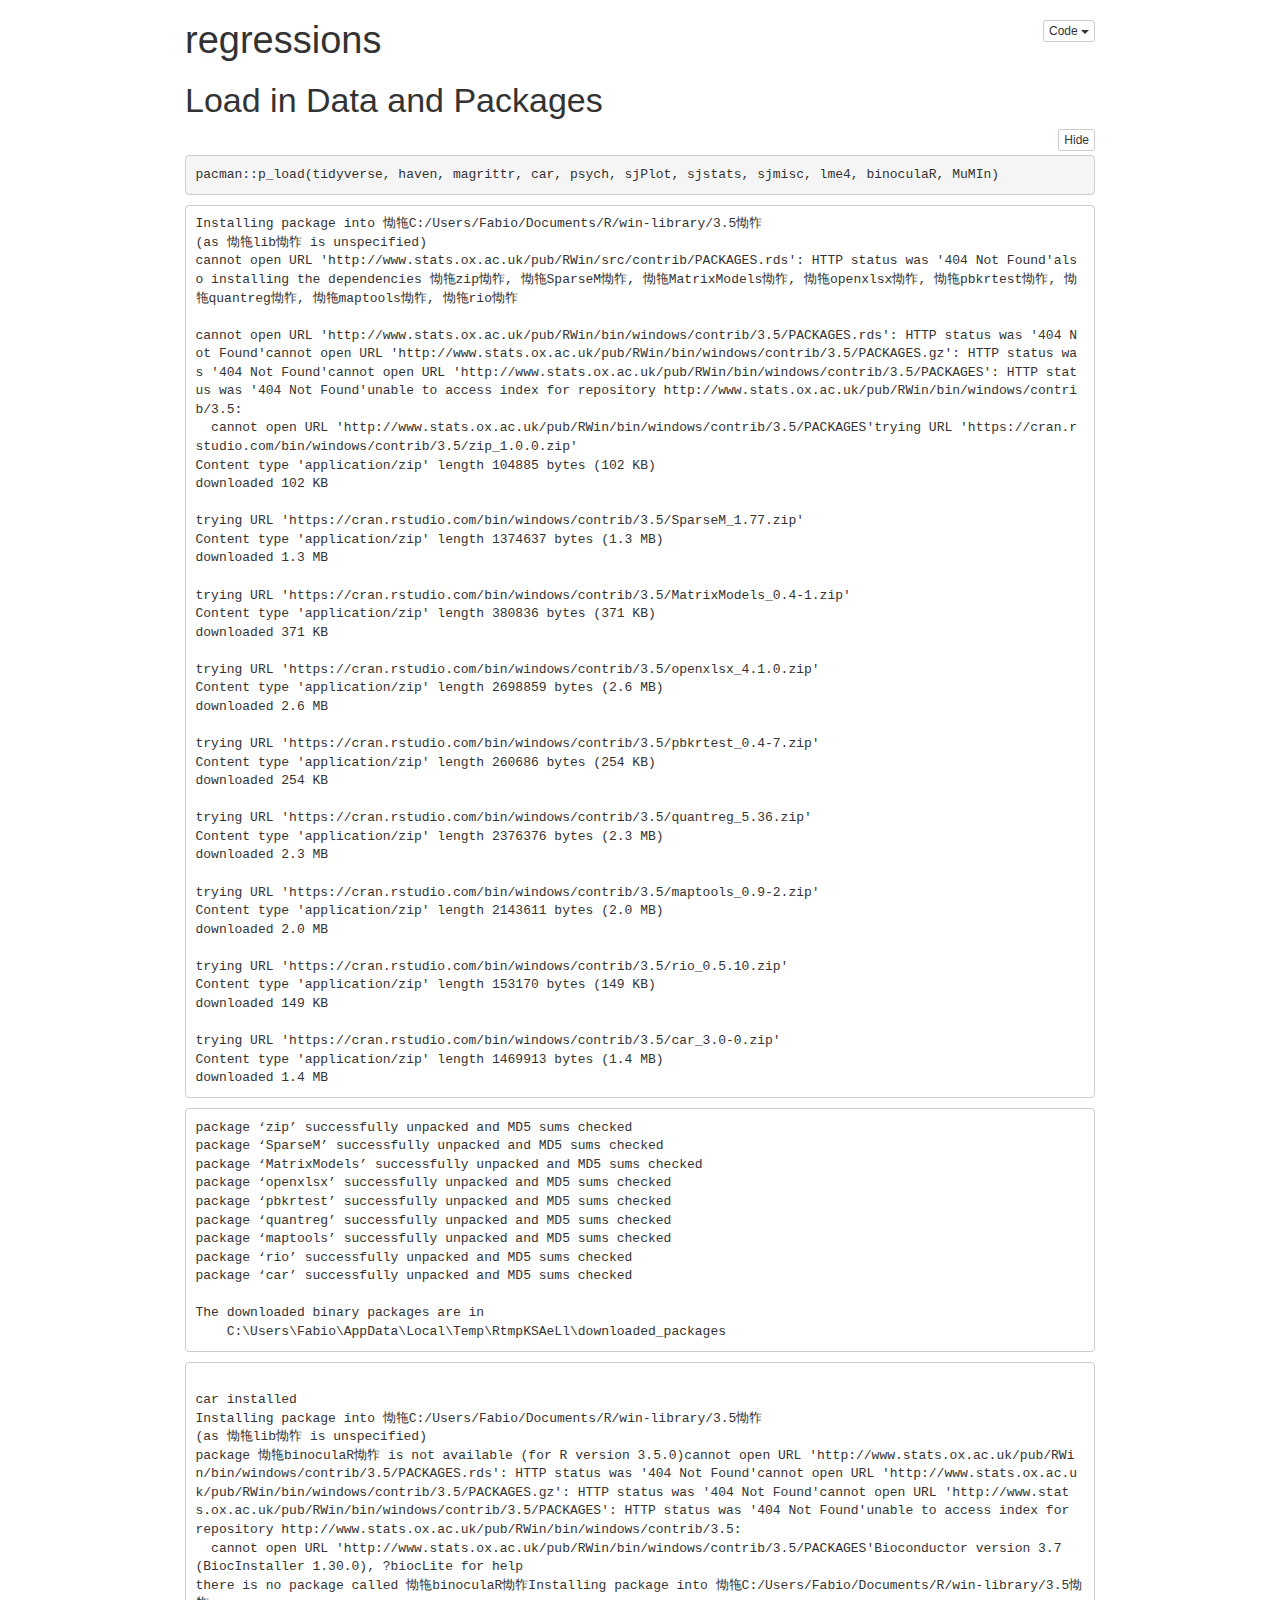
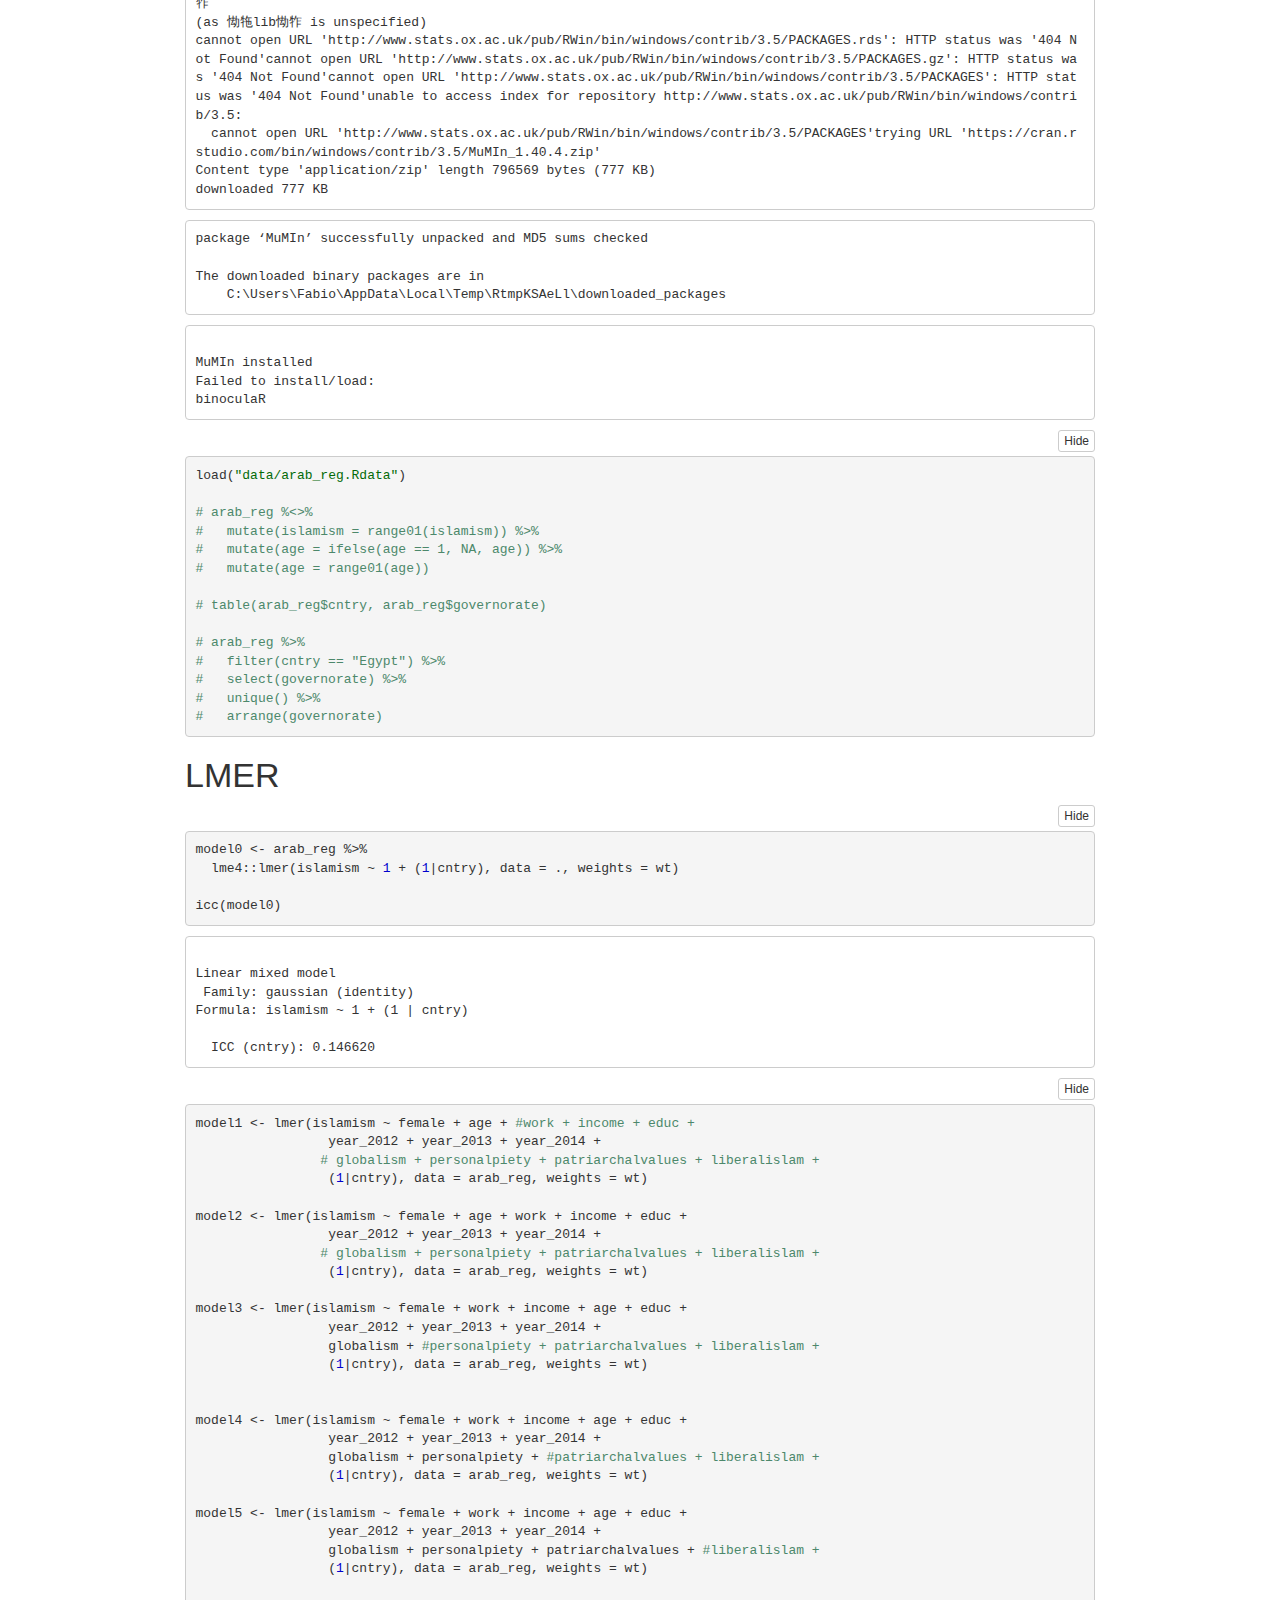
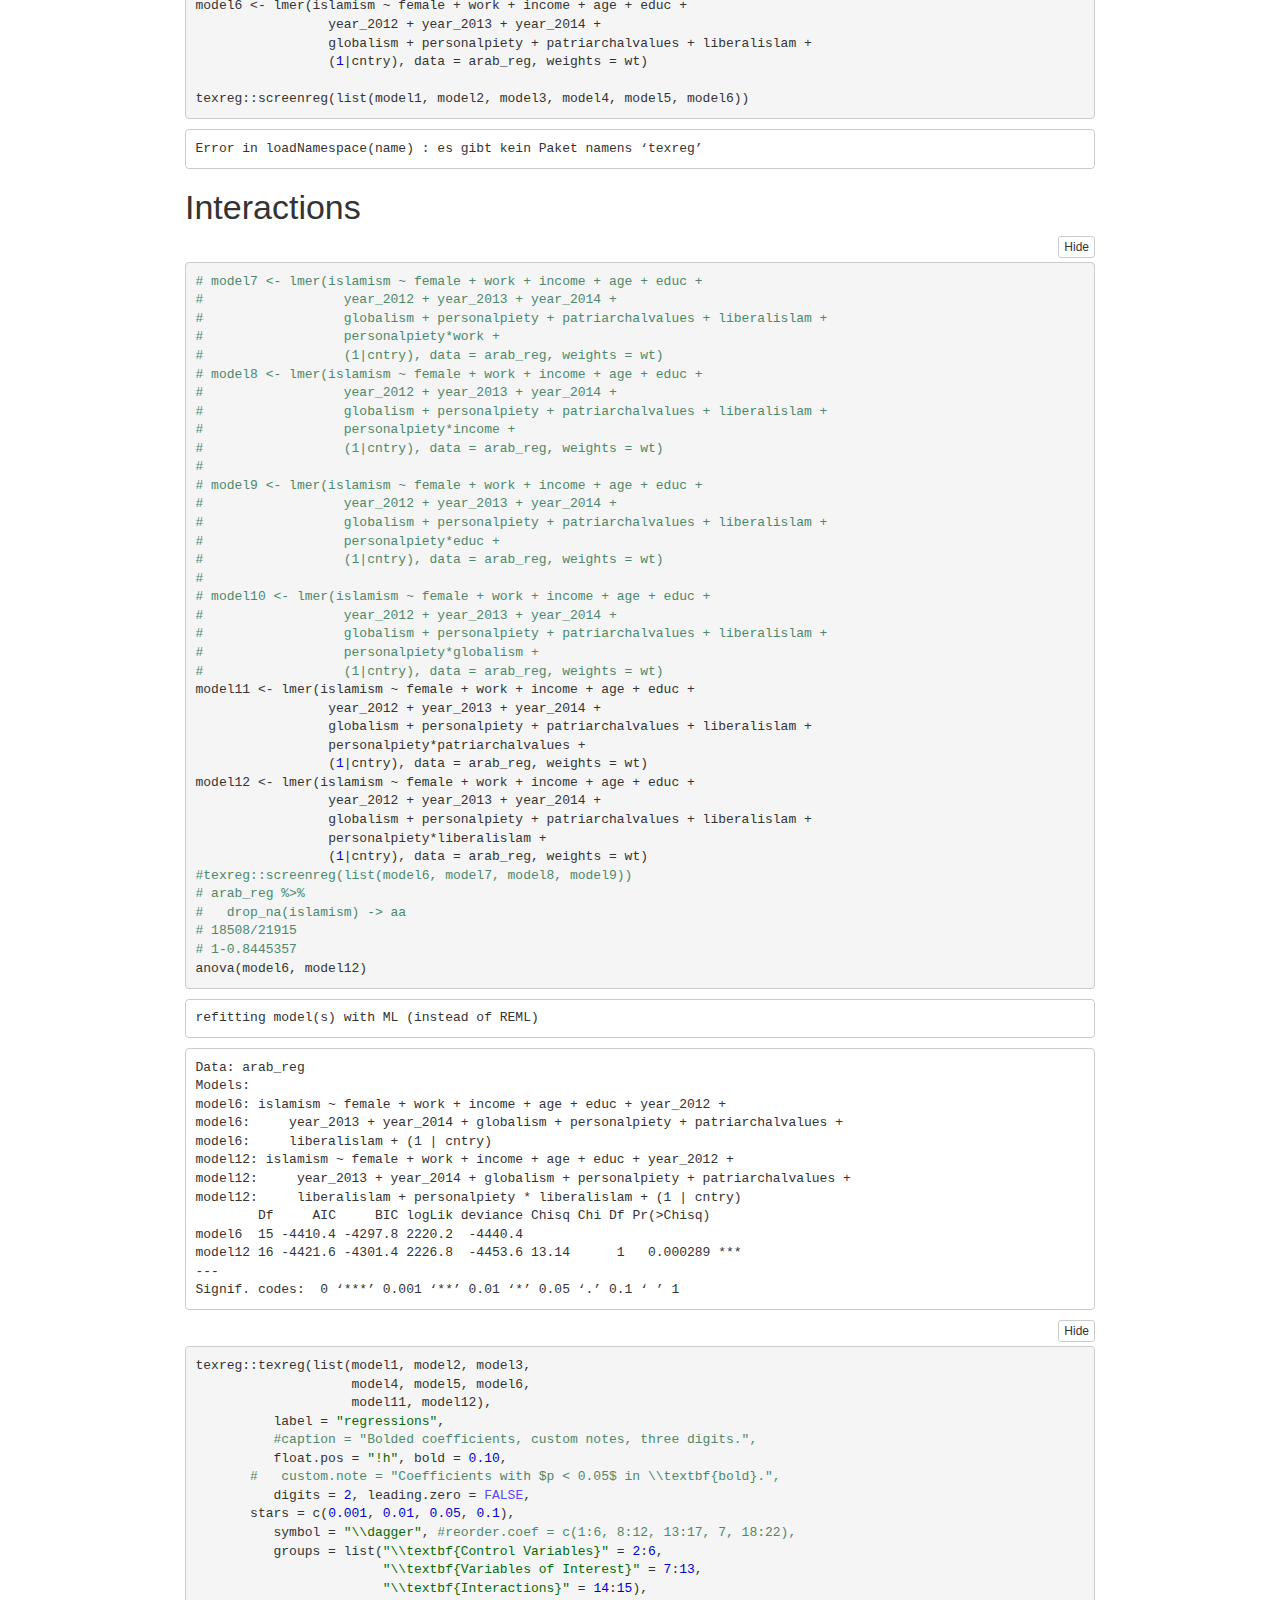
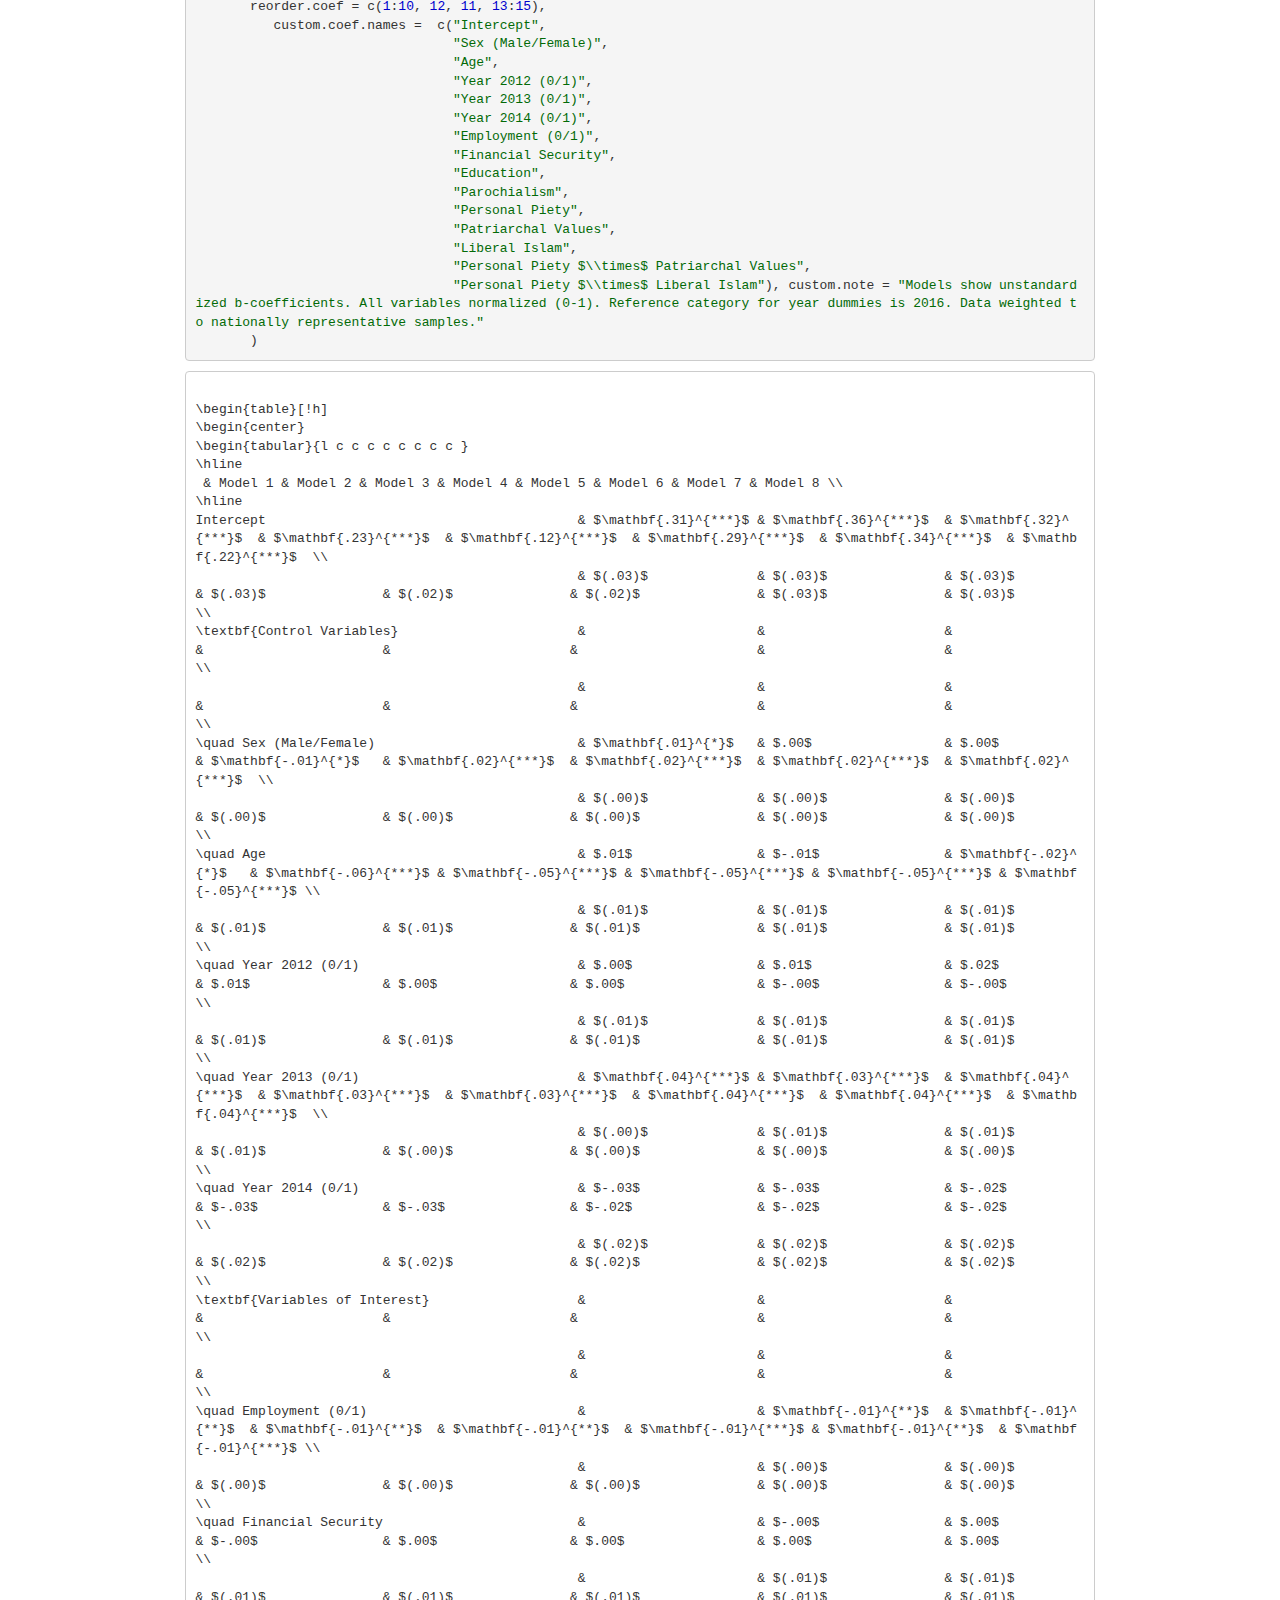
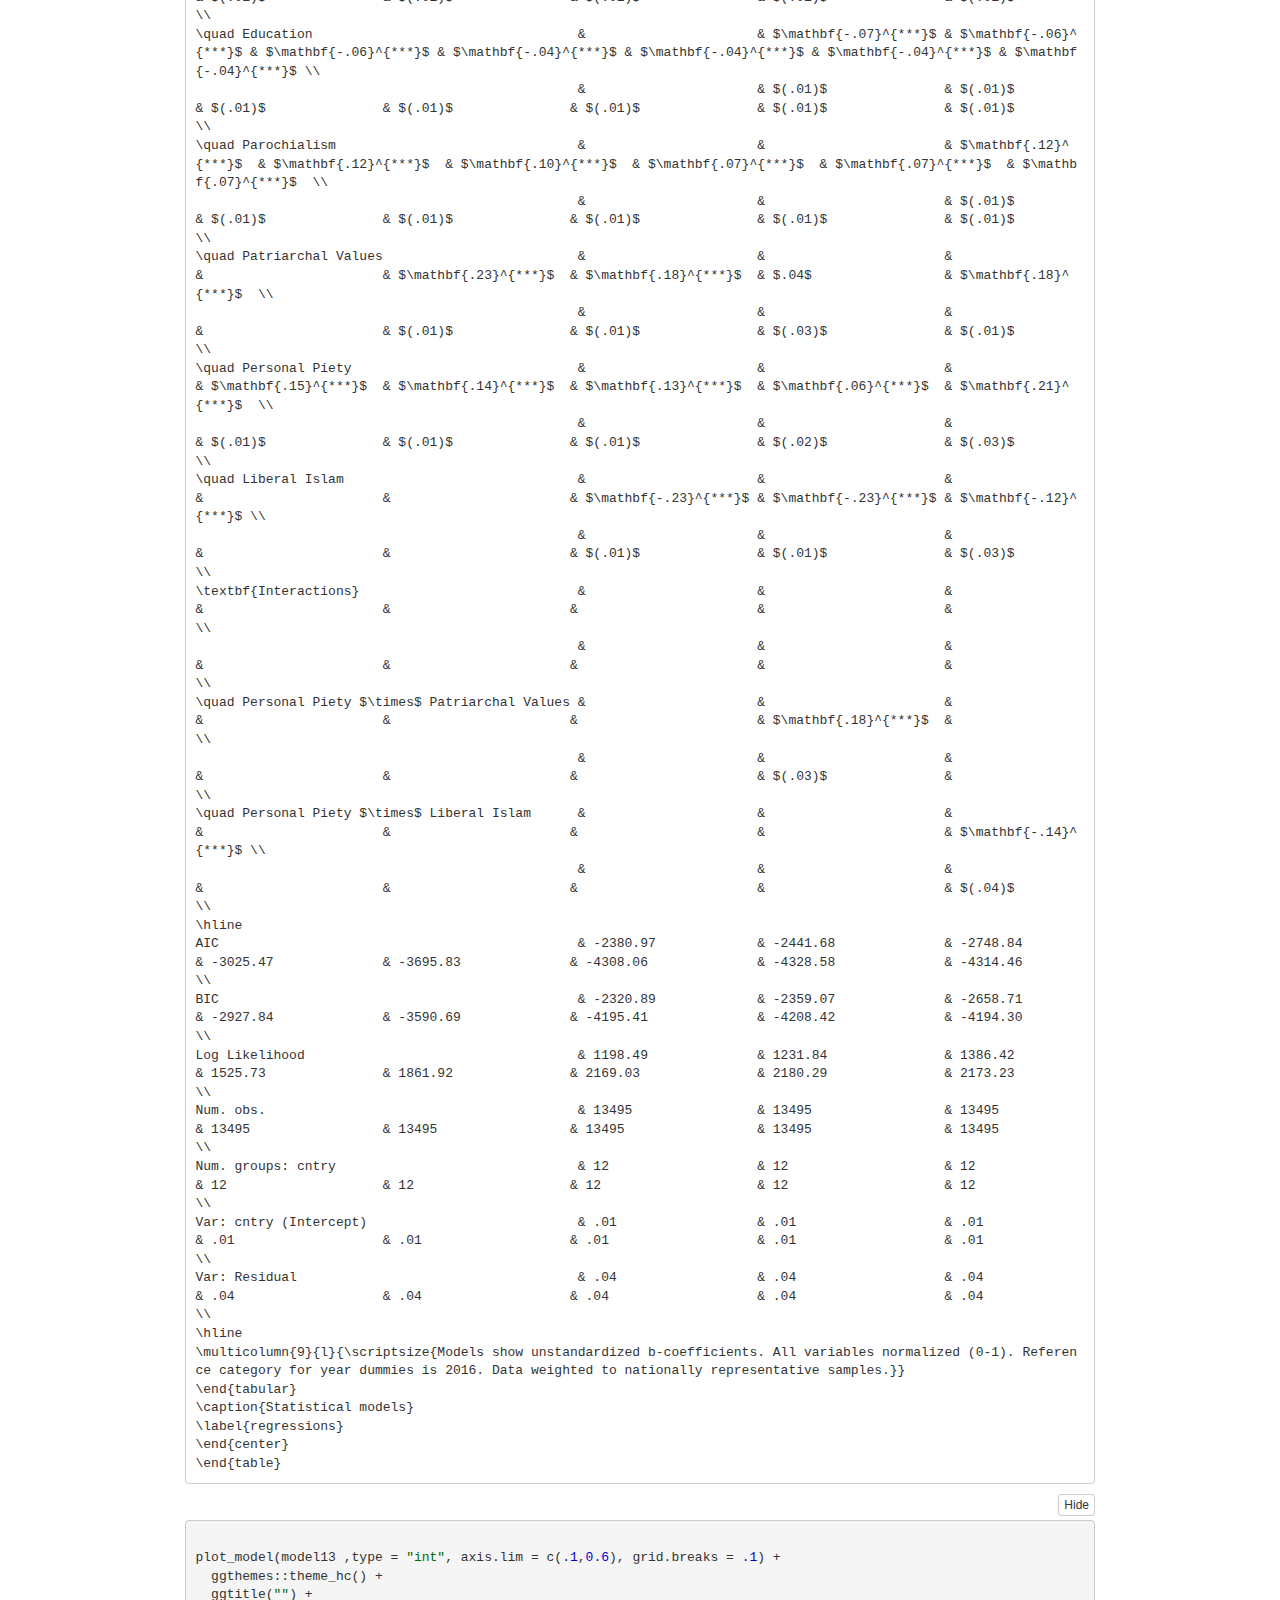
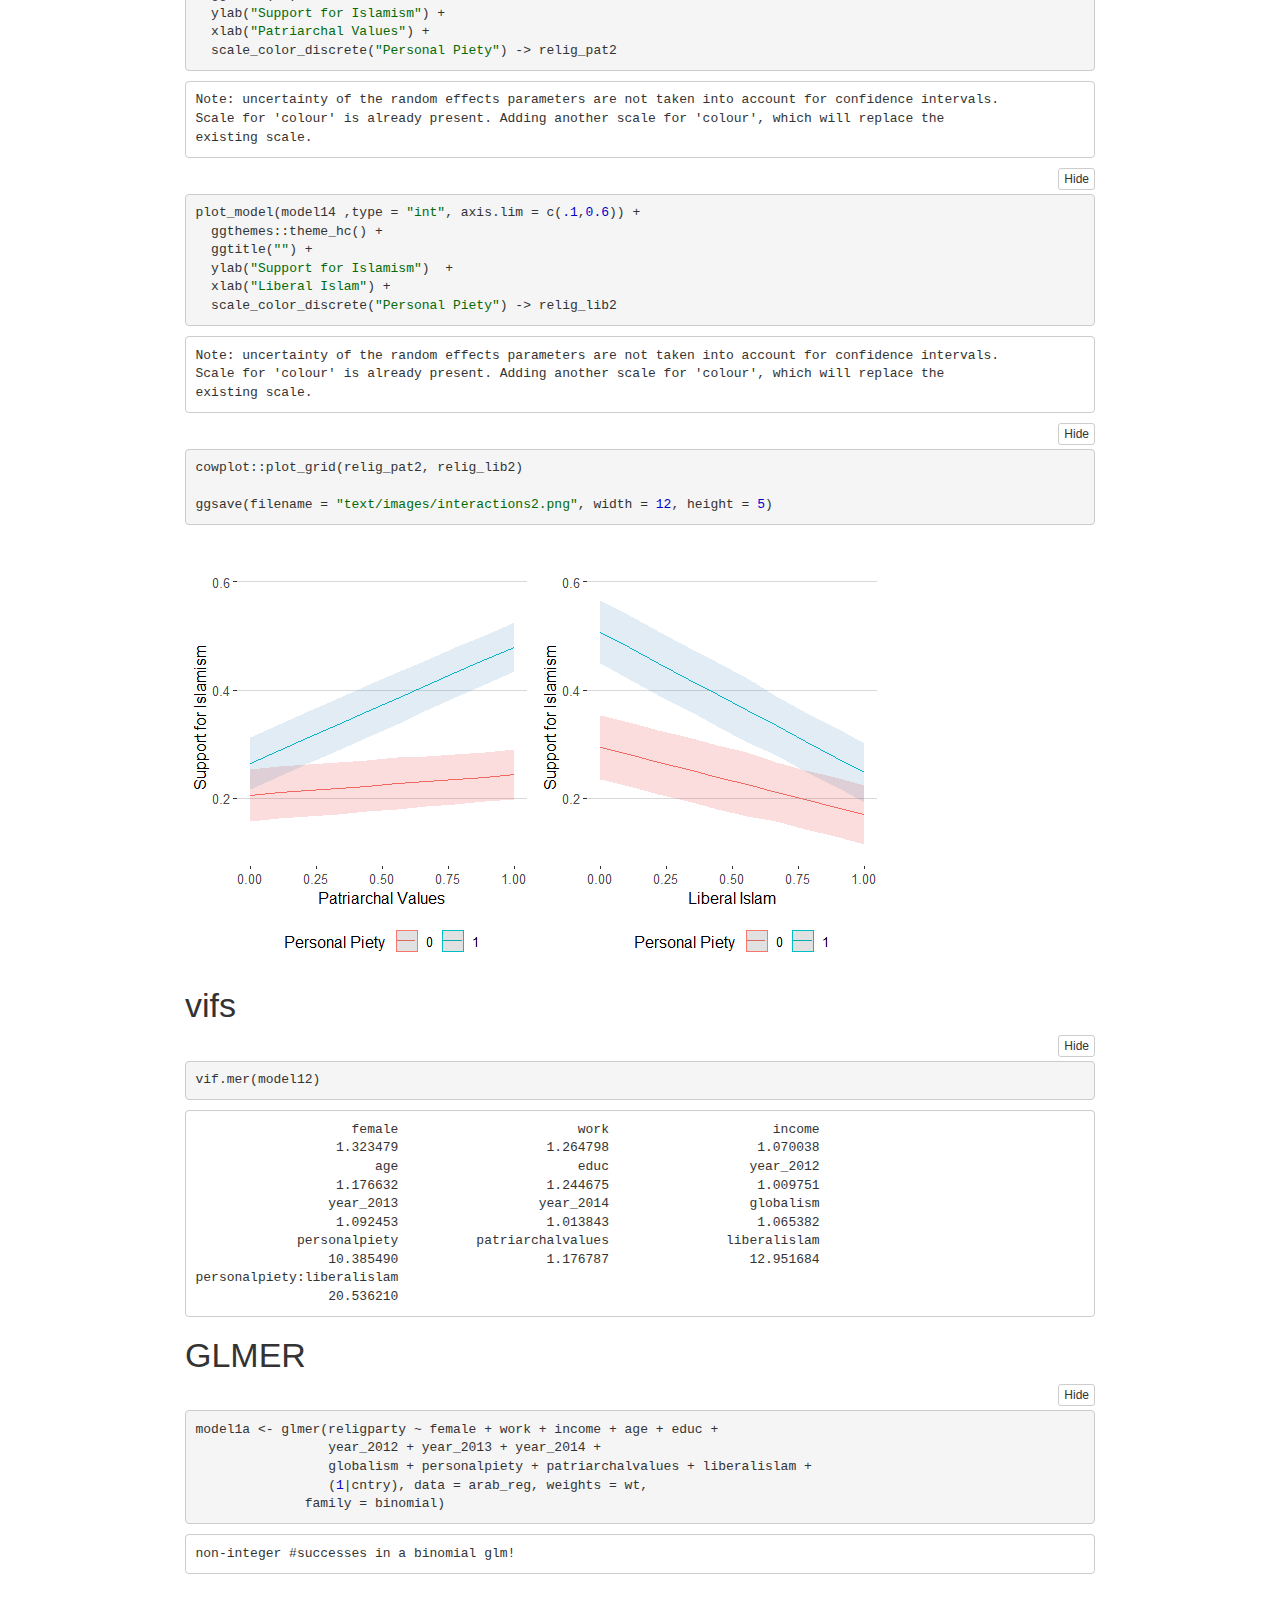
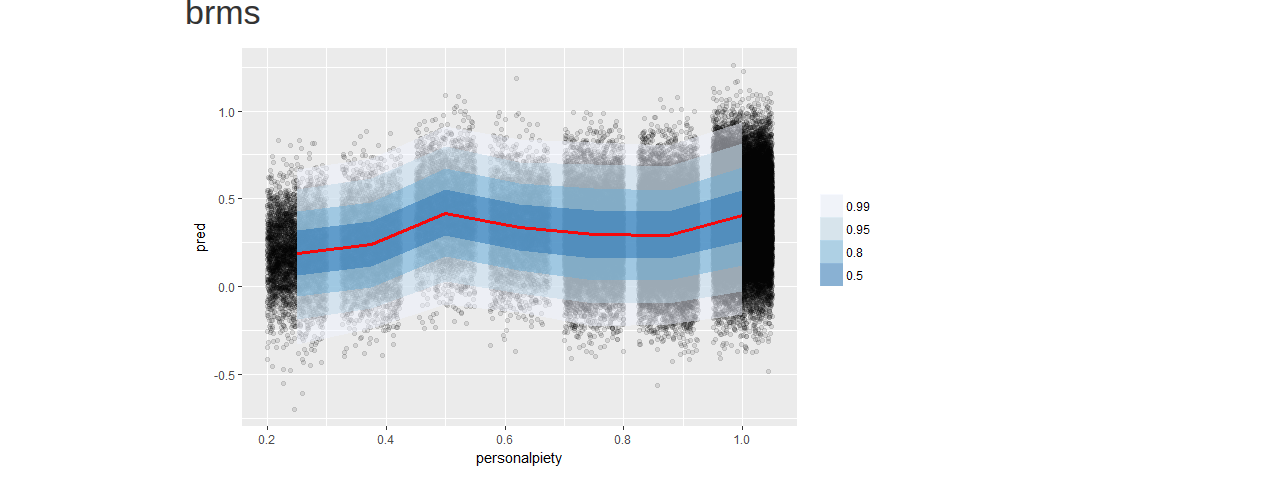
==== commit 1d85165d: "updating slides and more (WAPOR)" ====
--- a/02_regressions.nb.html
+++ b/02_regressions.nb.html
@@ -13,19 +13,1542 @@
 
 <title>regressions</title>
 
-<script src="[data-uri]"></script>
+<script>/*! jQuery v1.11.3 | (c) 2005, 2015 jQuery Foundation, Inc. | jquery.org/license */
+!function(a,b){"object"==typeof module&&"object"==typeof module.exports?module.exports=a.document?b(a,!0):function(a){if(!a.document)throw new Error("jQuery requires a window with a document");return b(a)}:b(a)}("undefined"!=typeof window?window:this,function(a,b){var c=[],d=c.slice,e=c.concat,f=c.push,g=c.indexOf,h={},i=h.toString,j=h.hasOwnProperty,k={},l="1.11.3",m=function(a,b){return new m.fn.init(a,b)},n=/^[\s\uFEFF\xA0]+|[\s\uFEFF\xA0]+$/g,o=/^-ms-/,p=/-([\da-z])/gi,q=function(a,b){return b.toUpperCase()};m.fn=m.prototype={jquery:l,constructor:m,selector:"",length:0,toArray:function(){return d.call(this)},get:function(a){return null!=a?0>a?this[a+this.length]:this[a]:d.call(this)},pushStack:function(a){var b=m.merge(this.constructor(),a);return b.prevObject=this,b.context=this.context,b},each:function(a,b){return m.each(this,a,b)},map:function(a){return this.pushStack(m.map(this,function(b,c){return a.call(b,c,b)}))},slice:function(){return this.pushStack(d.apply(this,arguments))},first:function(){return this.eq(0)},last:function(){return this.eq(-1)},eq:function(a){var b=this.length,c=+a+(0>a?b:0);return this.pushStack(c>=0&&b>c?[this[c]]:[])},end:function(){return this.prevObject||this.constructor(null)},push:f,sort:c.sort,splice:c.splice},m.extend=m.fn.extend=function(){var a,b,c,d,e,f,g=arguments[0]||{},h=1,i=arguments.length,j=!1;for("boolean"==typeof g&&(j=g,g=arguments[h]||{},h++),"object"==typeof g||m.isFunction(g)||(g={}),h===i&&(g=this,h--);i>h;h++)if(null!=(e=arguments[h]))for(d in e)a=g[d],c=e[d],g!==c&&(j&&c&&(m.isPlainObject(c)||(b=m.isArray(c)))?(b?(b=!1,f=a&&m.isArray(a)?a:[]):f=a&&m.isPlainObject(a)?a:{},g[d]=m.extend(j,f,c)):void 0!==c&&(g[d]=c));return g},m.extend({expando:"jQuery"+(l+Math.random()).replace(/\D/g,""),isReady:!0,error:function(a){throw new Error(a)},noop:function(){},isFunction:function(a){return"function"===m.type(a)},isArray:Array.isArray||function(a){return"array"===m.type(a)},isWindow:function(a){return null!=a&&a==a.window},isNumeric:function(a){return!m.isArray(a)&&a-parseFloat(a)+1>=0},isEmptyObject:function(a){var b;for(b in a)return!1;return!0},isPlainObject:function(a){var b;if(!a||"object"!==m.type(a)||a.nodeType||m.isWindow(a))return!1;try{if(a.constructor&&!j.call(a,"constructor")&&!j.call(a.constructor.prototype,"isPrototypeOf"))return!1}catch(c){return!1}if(k.ownLast)for(b in a)return j.call(a,b);for(b in a);return void 0===b||j.call(a,b)},type:function(a){return null==a?a+"":"object"==typeof a||"function"==typeof a?h[i.call(a)]||"object":typeof a},globalEval:function(b){b&&m.trim(b)&&(a.execScript||function(b){a.eval.call(a,b)})(b)},camelCase:function(a){return a.replace(o,"ms-").replace(p,q)},nodeName:function(a,b){return a.nodeName&&a.nodeName.toLowerCase()===b.toLowerCase()},each:function(a,b,c){var d,e=0,f=a.length,g=r(a);if(c){if(g){for(;f>e;e++)if(d=b.apply(a[e],c),d===!1)break}else for(e in a)if(d=b.apply(a[e],c),d===!1)break}else if(g){for(;f>e;e++)if(d=b.call(a[e],e,a[e]),d===!1)break}else for(e in a)if(d=b.call(a[e],e,a[e]),d===!1)break;return a},trim:function(a){return null==a?"":(a+"").replace(n,"")},makeArray:function(a,b){var c=b||[];return null!=a&&(r(Object(a))?m.merge(c,"string"==typeof a?[a]:a):f.call(c,a)),c},inArray:function(a,b,c){var d;if(b){if(g)return g.call(b,a,c);for(d=b.length,c=c?0>c?Math.max(0,d+c):c:0;d>c;c++)if(c in b&&b[c]===a)return c}return-1},merge:function(a,b){var c=+b.length,d=0,e=a.length;while(c>d)a[e++]=b[d++];if(c!==c)while(void 0!==b[d])a[e++]=b[d++];return a.length=e,a},grep:function(a,b,c){for(var d,e=[],f=0,g=a.length,h=!c;g>f;f++)d=!b(a[f],f),d!==h&&e.push(a[f]);return e},map:function(a,b,c){var d,f=0,g=a.length,h=r(a),i=[];if(h)for(;g>f;f++)d=b(a[f],f,c),null!=d&&i.push(d);else for(f in a)d=b(a[f],f,c),null!=d&&i.push(d);return e.apply([],i)},guid:1,proxy:function(a,b){var c,e,f;return"string"==typeof b&&(f=a[b],b=a,a=f),m.isFunction(a)?(c=d.call(arguments,2),e=function(){return a.apply(b||this,c.concat(d.call(arguments)))},e.guid=a.guid=a.guid||m.guid++,e):void 0},now:function(){return+new Date},support:k}),m.each("Boolean Number String Function Array Date RegExp Object Error".split(" "),function(a,b){h["[object "+b+"]"]=b.toLowerCase()});function r(a){var b="length"in a&&a.length,c=m.type(a);return"function"===c||m.isWindow(a)?!1:1===a.nodeType&&b?!0:"array"===c||0===b||"number"==typeof b&&b>0&&b-1 in a}var s=function(a){var b,c,d,e,f,g,h,i,j,k,l,m,n,o,p,q,r,s,t,u="sizzle"+1*new Date,v=a.document,w=0,x=0,y=ha(),z=ha(),A=ha(),B=function(a,b){return a===b&&(l=!0),0},C=1<<31,D={}.hasOwnProperty,E=[],F=E.pop,G=E.push,H=E.push,I=E.slice,J=function(a,b){for(var c=0,d=a.length;d>c;c++)if(a[c]===b)return c;return-1},K="checked|selected|async|autofocus|autoplay|controls|defer|disabled|hidden|ismap|loop|multiple|open|readonly|required|scoped",L="[\\x20\\t\\r\\n\\f]",M="(?:\\\\.|[\\w-]|[^\\x00-\\xa0])+",N=M.replace("w","w#"),O="\\["+L+"*("+M+")(?:"+L+"*([*^$|!~]?=)"+L+"*(?:'((?:\\\\.|[^\\\\'])*)'|\"((?:\\\\.|[^\\\\\"])*)\"|("+N+"))|)"+L+"*\\]",P=":("+M+")(?:\\((('((?:\\\\.|[^\\\\'])*)'|\"((?:\\\\.|[^\\\\\"])*)\")|((?:\\\\.|[^\\\\()[\\]]|"+O+")*)|.*)\\)|)",Q=new RegExp(L+"+","g"),R=new RegExp("^"+L+"+|((?:^|[^\\\\])(?:\\\\.)*)"+L+"+$","g"),S=new RegExp("^"+L+"*,"+L+"*"),T=new RegExp("^"+L+"*([>+~]|"+L+")"+L+"*"),U=new RegExp("="+L+"*([^\\]'\"]*?)"+L+"*\\]","g"),V=new RegExp(P),W=new RegExp("^"+N+"$"),X={ID:new RegExp("^#("+M+")"),CLASS:new RegExp("^\\.("+M+")"),TAG:new RegExp("^("+M.replace("w","w*")+")"),ATTR:new RegExp("^"+O),PSEUDO:new RegExp("^"+P),CHILD:new RegExp("^:(only|first|last|nth|nth-last)-(child|of-type)(?:\\("+L+"*(even|odd|(([+-]|)(\\d*)n|)"+L+"*(?:([+-]|)"+L+"*(\\d+)|))"+L+"*\\)|)","i"),bool:new RegExp("^(?:"+K+")$","i"),needsContext:new RegExp("^"+L+"*[>+~]|:(even|odd|eq|gt|lt|nth|first|last)(?:\\("+L+"*((?:-\\d)?\\d*)"+L+"*\\)|)(?=[^-]|$)","i")},Y=/^(?:input|select|textarea|button)$/i,Z=/^h\d$/i,$=/^[^{]+\{\s*\[native \w/,_=/^(?:#([\w-]+)|(\w+)|\.([\w-]+))$/,aa=/[+~]/,ba=/'|\\/g,ca=new RegExp("\\\\([\\da-f]{1,6}"+L+"?|("+L+")|.)","ig"),da=function(a,b,c){var d="0x"+b-65536;return d!==d||c?b:0>d?String.fromCharCode(d+65536):String.fromCharCode(d>>10|55296,1023&d|56320)},ea=function(){m()};try{H.apply(E=I.call(v.childNodes),v.childNodes),E[v.childNodes.length].nodeType}catch(fa){H={apply:E.length?function(a,b){G.apply(a,I.call(b))}:function(a,b){var c=a.length,d=0;while(a[c++]=b[d++]);a.length=c-1}}}function ga(a,b,d,e){var f,h,j,k,l,o,r,s,w,x;if((b?b.ownerDocument||b:v)!==n&&m(b),b=b||n,d=d||[],k=b.nodeType,"string"!=typeof a||!a||1!==k&&9!==k&&11!==k)return d;if(!e&&p){if(11!==k&&(f=_.exec(a)))if(j=f[1]){if(9===k){if(h=b.getElementById(j),!h||!h.parentNode)return d;if(h.id===j)return d.push(h),d}else if(b.ownerDocument&&(h=b.ownerDocument.getElementById(j))&&t(b,h)&&h.id===j)return d.push(h),d}else{if(f[2])return H.apply(d,b.getElementsByTagName(a)),d;if((j=f[3])&&c.getElementsByClassName)return H.apply(d,b.getElementsByClassName(j)),d}if(c.qsa&&(!q||!q.test(a))){if(s=r=u,w=b,x=1!==k&&a,1===k&&"object"!==b.nodeName.toLowerCase()){o=g(a),(r=b.getAttribute("id"))?s=r.replace(ba,"\\$&"):b.setAttribute("id",s),s="[id='"+s+"'] ",l=o.length;while(l--)o[l]=s+ra(o[l]);w=aa.test(a)&&pa(b.parentNode)||b,x=o.join(",")}if(x)try{return H.apply(d,w.querySelectorAll(x)),d}catch(y){}finally{r||b.removeAttribute("id")}}}return i(a.replace(R,"$1"),b,d,e)}function ha(){var a=[];function b(c,e){return a.push(c+" ")>d.cacheLength&&delete b[a.shift()],b[c+" "]=e}return b}function ia(a){return a[u]=!0,a}function ja(a){var b=n.createElement("div");try{return!!a(b)}catch(c){return!1}finally{b.parentNode&&b.parentNode.removeChild(b),b=null}}function ka(a,b){var c=a.split("|"),e=a.length;while(e--)d.attrHandle[c[e]]=b}function la(a,b){var c=b&&a,d=c&&1===a.nodeType&&1===b.nodeType&&(~b.sourceIndex||C)-(~a.sourceIndex||C);if(d)return d;if(c)while(c=c.nextSibling)if(c===b)return-1;return a?1:-1}function ma(a){return function(b){var c=b.nodeName.toLowerCase();return"input"===c&&b.type===a}}function na(a){return function(b){var c=b.nodeName.toLowerCase();return("input"===c||"button"===c)&&b.type===a}}function oa(a){return ia(function(b){return b=+b,ia(function(c,d){var e,f=a([],c.length,b),g=f.length;while(g--)c[e=f[g]]&&(c[e]=!(d[e]=c[e]))})})}function pa(a){return a&&"undefined"!=typeof a.getElementsByTagName&&a}c=ga.support={},f=ga.isXML=function(a){var b=a&&(a.ownerDocument||a).documentElement;return b?"HTML"!==b.nodeName:!1},m=ga.setDocument=function(a){var b,e,g=a?a.ownerDocument||a:v;return g!==n&&9===g.nodeType&&g.documentElement?(n=g,o=g.documentElement,e=g.defaultView,e&&e!==e.top&&(e.addEventListener?e.addEventListener("unload",ea,!1):e.attachEvent&&e.attachEvent("onunload",ea)),p=!f(g),c.attributes=ja(function(a){return a.className="i",!a.getAttribute("className")}),c.getElementsByTagName=ja(function(a){return a.appendChild(g.createComment("")),!a.getElementsByTagName("*").length}),c.getElementsByClassName=$.test(g.getElementsByClassName),c.getById=ja(function(a){return o.appendChild(a).id=u,!g.getElementsByName||!g.getElementsByName(u).length}),c.getById?(d.find.ID=function(a,b){if("undefined"!=typeof b.getElementById&&p){var c=b.getElementById(a);return c&&c.parentNode?[c]:[]}},d.filter.ID=function(a){var b=a.replace(ca,da);return function(a){return a.getAttribute("id")===b}}):(delete d.find.ID,d.filter.ID=function(a){var b=a.replace(ca,da);return function(a){var c="undefined"!=typeof a.getAttributeNode&&a.getAttributeNode("id");return c&&c.value===b}}),d.find.TAG=c.getElementsByTagName?function(a,b){return"undefined"!=typeof b.getElementsByTagName?b.getElementsByTagName(a):c.qsa?b.querySelectorAll(a):void 0}:function(a,b){var c,d=[],e=0,f=b.getElementsByTagName(a);if("*"===a){while(c=f[e++])1===c.nodeType&&d.push(c);return d}return f},d.find.CLASS=c.getElementsByClassName&&function(a,b){return p?b.getElementsByClassName(a):void 0},r=[],q=[],(c.qsa=$.test(g.querySelectorAll))&&(ja(function(a){o.appendChild(a).innerHTML="<a id='"+u+"'></a><select id='"+u+"-\f]' msallowcapture=''><option selected=''></option></select>",a.querySelectorAll("[msallowcapture^='']").length&&q.push("[*^$]="+L+"*(?:''|\"\")"),a.querySelectorAll("[selected]").length||q.push("\\["+L+"*(?:value|"+K+")"),a.querySelectorAll("[id~="+u+"-]").length||q.push("~="),a.querySelectorAll(":checked").length||q.push(":checked"),a.querySelectorAll("a#"+u+"+*").length||q.push(".#.+[+~]")}),ja(function(a){var b=g.createElement("input");b.setAttribute("type","hidden"),a.appendChild(b).setAttribute("name","D"),a.querySelectorAll("[name=d]").length&&q.push("name"+L+"*[*^$|!~]?="),a.querySelectorAll(":enabled").length||q.push(":enabled",":disabled"),a.querySelectorAll("*,:x"),q.push(",.*:")})),(c.matchesSelector=$.test(s=o.matches||o.webkitMatchesSelector||o.mozMatchesSelector||o.oMatchesSelector||o.msMatchesSelector))&&ja(function(a){c.disconnectedMatch=s.call(a,"div"),s.call(a,"[s!='']:x"),r.push("!=",P)}),q=q.length&&new RegExp(q.join("|")),r=r.length&&new RegExp(r.join("|")),b=$.test(o.compareDocumentPosition),t=b||$.test(o.contains)?function(a,b){var c=9===a.nodeType?a.documentElement:a,d=b&&b.parentNode;return a===d||!(!d||1!==d.nodeType||!(c.contains?c.contains(d):a.compareDocumentPosition&&16&a.compareDocumentPosition(d)))}:function(a,b){if(b)while(b=b.parentNode)if(b===a)return!0;return!1},B=b?function(a,b){if(a===b)return l=!0,0;var d=!a.compareDocumentPosition-!b.compareDocumentPosition;return d?d:(d=(a.ownerDocument||a)===(b.ownerDocument||b)?a.compareDocumentPosition(b):1,1&d||!c.sortDetached&&b.compareDocumentPosition(a)===d?a===g||a.ownerDocument===v&&t(v,a)?-1:b===g||b.ownerDocument===v&&t(v,b)?1:k?J(k,a)-J(k,b):0:4&d?-1:1)}:function(a,b){if(a===b)return l=!0,0;var c,d=0,e=a.parentNode,f=b.parentNode,h=[a],i=[b];if(!e||!f)return a===g?-1:b===g?1:e?-1:f?1:k?J(k,a)-J(k,b):0;if(e===f)return la(a,b);c=a;while(c=c.parentNode)h.unshift(c);c=b;while(c=c.parentNode)i.unshift(c);while(h[d]===i[d])d++;return d?la(h[d],i[d]):h[d]===v?-1:i[d]===v?1:0},g):n},ga.matches=function(a,b){return ga(a,null,null,b)},ga.matchesSelector=function(a,b){if((a.ownerDocument||a)!==n&&m(a),b=b.replace(U,"='$1']"),!(!c.matchesSelector||!p||r&&r.test(b)||q&&q.test(b)))try{var d=s.call(a,b);if(d||c.disconnectedMatch||a.document&&11!==a.document.nodeType)return d}catch(e){}return ga(b,n,null,[a]).length>0},ga.contains=function(a,b){return(a.ownerDocument||a)!==n&&m(a),t(a,b)},ga.attr=function(a,b){(a.ownerDocument||a)!==n&&m(a);var e=d.attrHandle[b.toLowerCase()],f=e&&D.call(d.attrHandle,b.toLowerCase())?e(a,b,!p):void 0;return void 0!==f?f:c.attributes||!p?a.getAttribute(b):(f=a.getAttributeNode(b))&&f.specified?f.value:null},ga.error=function(a){throw new Error("Syntax error, unrecognized expression: "+a)},ga.uniqueSort=function(a){var b,d=[],e=0,f=0;if(l=!c.detectDuplicates,k=!c.sortStable&&a.slice(0),a.sort(B),l){while(b=a[f++])b===a[f]&&(e=d.push(f));while(e--)a.splice(d[e],1)}return k=null,a},e=ga.getText=function(a){var b,c="",d=0,f=a.nodeType;if(f){if(1===f||9===f||11===f){if("string"==typeof a.textContent)return a.textContent;for(a=a.firstChild;a;a=a.nextSibling)c+=e(a)}else if(3===f||4===f)return a.nodeValue}else while(b=a[d++])c+=e(b);return c},d=ga.selectors={cacheLength:50,createPseudo:ia,match:X,attrHandle:{},find:{},relative:{">":{dir:"parentNode",first:!0}," ":{dir:"parentNode"},"+":{dir:"previousSibling",first:!0},"~":{dir:"previousSibling"}},preFilter:{ATTR:function(a){return a[1]=a[1].replace(ca,da),a[3]=(a[3]||a[4]||a[5]||"").replace(ca,da),"~="===a[2]&&(a[3]=" "+a[3]+" "),a.slice(0,4)},CHILD:function(a){return a[1]=a[1].toLowerCase(),"nth"===a[1].slice(0,3)?(a[3]||ga.error(a[0]),a[4]=+(a[4]?a[5]+(a[6]||1):2*("even"===a[3]||"odd"===a[3])),a[5]=+(a[7]+a[8]||"odd"===a[3])):a[3]&&ga.error(a[0]),a},PSEUDO:function(a){var b,c=!a[6]&&a[2];return X.CHILD.test(a[0])?null:(a[3]?a[2]=a[4]||a[5]||"":c&&V.test(c)&&(b=g(c,!0))&&(b=c.indexOf(")",c.length-b)-c.length)&&(a[0]=a[0].slice(0,b),a[2]=c.slice(0,b)),a.slice(0,3))}},filter:{TAG:function(a){var b=a.replace(ca,da).toLowerCase();return"*"===a?function(){return!0}:function(a){return a.nodeName&&a.nodeName.toLowerCase()===b}},CLASS:function(a){var b=y[a+" "];return b||(b=new RegExp("(^|"+L+")"+a+"("+L+"|$)"))&&y(a,function(a){return b.test("string"==typeof a.className&&a.className||"undefined"!=typeof a.getAttribute&&a.getAttribute("class")||"")})},ATTR:function(a,b,c){return function(d){var e=ga.attr(d,a);return null==e?"!="===b:b?(e+="","="===b?e===c:"!="===b?e!==c:"^="===b?c&&0===e.indexOf(c):"*="===b?c&&e.indexOf(c)>-1:"$="===b?c&&e.slice(-c.length)===c:"~="===b?(" "+e.replace(Q," ")+" ").indexOf(c)>-1:"|="===b?e===c||e.slice(0,c.length+1)===c+"-":!1):!0}},CHILD:function(a,b,c,d,e){var f="nth"!==a.slice(0,3),g="last"!==a.slice(-4),h="of-type"===b;return 1===d&&0===e?function(a){return!!a.parentNode}:function(b,c,i){var j,k,l,m,n,o,p=f!==g?"nextSibling":"previousSibling",q=b.parentNode,r=h&&b.nodeName.toLowerCase(),s=!i&&!h;if(q){if(f){while(p){l=b;while(l=l[p])if(h?l.nodeName.toLowerCase()===r:1===l.nodeType)return!1;o=p="only"===a&&!o&&"nextSibling"}return!0}if(o=[g?q.firstChild:q.lastChild],g&&s){k=q[u]||(q[u]={}),j=k[a]||[],n=j[0]===w&&j[1],m=j[0]===w&&j[2],l=n&&q.childNodes[n];while(l=++n&&l&&l[p]||(m=n=0)||o.pop())if(1===l.nodeType&&++m&&l===b){k[a]=[w,n,m];break}}else if(s&&(j=(b[u]||(b[u]={}))[a])&&j[0]===w)m=j[1];else while(l=++n&&l&&l[p]||(m=n=0)||o.pop())if((h?l.nodeName.toLowerCase()===r:1===l.nodeType)&&++m&&(s&&((l[u]||(l[u]={}))[a]=[w,m]),l===b))break;return m-=e,m===d||m%d===0&&m/d>=0}}},PSEUDO:function(a,b){var c,e=d.pseudos[a]||d.setFilters[a.toLowerCase()]||ga.error("unsupported pseudo: "+a);return e[u]?e(b):e.length>1?(c=[a,a,"",b],d.setFilters.hasOwnProperty(a.toLowerCase())?ia(function(a,c){var d,f=e(a,b),g=f.length;while(g--)d=J(a,f[g]),a[d]=!(c[d]=f[g])}):function(a){return e(a,0,c)}):e}},pseudos:{not:ia(function(a){var b=[],c=[],d=h(a.replace(R,"$1"));return d[u]?ia(function(a,b,c,e){var f,g=d(a,null,e,[]),h=a.length;while(h--)(f=g[h])&&(a[h]=!(b[h]=f))}):function(a,e,f){return b[0]=a,d(b,null,f,c),b[0]=null,!c.pop()}}),has:ia(function(a){return function(b){return ga(a,b).length>0}}),contains:ia(function(a){return a=a.replace(ca,da),function(b){return(b.textContent||b.innerText||e(b)).indexOf(a)>-1}}),lang:ia(function(a){return W.test(a||"")||ga.error("unsupported lang: "+a),a=a.replace(ca,da).toLowerCase(),function(b){var c;do if(c=p?b.lang:b.getAttribute("xml:lang")||b.getAttribute("lang"))return c=c.toLowerCase(),c===a||0===c.indexOf(a+"-");while((b=b.parentNode)&&1===b.nodeType);return!1}}),target:function(b){var c=a.location&&a.location.hash;return c&&c.slice(1)===b.id},root:function(a){return a===o},focus:function(a){return a===n.activeElement&&(!n.hasFocus||n.hasFocus())&&!!(a.type||a.href||~a.tabIndex)},enabled:function(a){return a.disabled===!1},disabled:function(a){return a.disabled===!0},checked:function(a){var b=a.nodeName.toLowerCase();return"input"===b&&!!a.checked||"option"===b&&!!a.selected},selected:function(a){return a.parentNode&&a.parentNode.selectedIndex,a.selected===!0},empty:function(a){for(a=a.firstChild;a;a=a.nextSibling)if(a.nodeType<6)return!1;return!0},parent:function(a){return!d.pseudos.empty(a)},header:function(a){return Z.test(a.nodeName)},input:function(a){return Y.test(a.nodeName)},button:function(a){var b=a.nodeName.toLowerCase();return"input"===b&&"button"===a.type||"button"===b},text:function(a){var b;return"input"===a.nodeName.toLowerCase()&&"text"===a.type&&(null==(b=a.getAttribute("type"))||"text"===b.toLowerCase())},first:oa(function(){return[0]}),last:oa(function(a,b){return[b-1]}),eq:oa(function(a,b,c){return[0>c?c+b:c]}),even:oa(function(a,b){for(var c=0;b>c;c+=2)a.push(c);return a}),odd:oa(function(a,b){for(var c=1;b>c;c+=2)a.push(c);return a}),lt:oa(function(a,b,c){for(var d=0>c?c+b:c;--d>=0;)a.push(d);return a}),gt:oa(function(a,b,c){for(var d=0>c?c+b:c;++d<b;)a.push(d);return a})}},d.pseudos.nth=d.pseudos.eq;for(b in{radio:!0,checkbox:!0,file:!0,password:!0,image:!0})d.pseudos[b]=ma(b);for(b in{submit:!0,reset:!0})d.pseudos[b]=na(b);function qa(){}qa.prototype=d.filters=d.pseudos,d.setFilters=new qa,g=ga.tokenize=function(a,b){var c,e,f,g,h,i,j,k=z[a+" "];if(k)return b?0:k.slice(0);h=a,i=[],j=d.preFilter;while(h){(!c||(e=S.exec(h)))&&(e&&(h=h.slice(e[0].length)||h),i.push(f=[])),c=!1,(e=T.exec(h))&&(c=e.shift(),f.push({value:c,type:e[0].replace(R," ")}),h=h.slice(c.length));for(g in d.filter)!(e=X[g].exec(h))||j[g]&&!(e=j[g](e))||(c=e.shift(),f.push({value:c,type:g,matches:e}),h=h.slice(c.length));if(!c)break}return b?h.length:h?ga.error(a):z(a,i).slice(0)};function ra(a){for(var b=0,c=a.length,d="";c>b;b++)d+=a[b].value;return d}function sa(a,b,c){var d=b.dir,e=c&&"parentNode"===d,f=x++;return b.first?function(b,c,f){while(b=b[d])if(1===b.nodeType||e)return a(b,c,f)}:function(b,c,g){var h,i,j=[w,f];if(g){while(b=b[d])if((1===b.nodeType||e)&&a(b,c,g))return!0}else while(b=b[d])if(1===b.nodeType||e){if(i=b[u]||(b[u]={}),(h=i[d])&&h[0]===w&&h[1]===f)return j[2]=h[2];if(i[d]=j,j[2]=a(b,c,g))return!0}}}function ta(a){return a.length>1?function(b,c,d){var e=a.length;while(e--)if(!a[e](b,c,d))return!1;return!0}:a[0]}function ua(a,b,c){for(var d=0,e=b.length;e>d;d++)ga(a,b[d],c);return c}function va(a,b,c,d,e){for(var f,g=[],h=0,i=a.length,j=null!=b;i>h;h++)(f=a[h])&&(!c||c(f,d,e))&&(g.push(f),j&&b.push(h));return g}function wa(a,b,c,d,e,f){return d&&!d[u]&&(d=wa(d)),e&&!e[u]&&(e=wa(e,f)),ia(function(f,g,h,i){var j,k,l,m=[],n=[],o=g.length,p=f||ua(b||"*",h.nodeType?[h]:h,[]),q=!a||!f&&b?p:va(p,m,a,h,i),r=c?e||(f?a:o||d)?[]:g:q;if(c&&c(q,r,h,i),d){j=va(r,n),d(j,[],h,i),k=j.length;while(k--)(l=j[k])&&(r[n[k]]=!(q[n[k]]=l))}if(f){if(e||a){if(e){j=[],k=r.length;while(k--)(l=r[k])&&j.push(q[k]=l);e(null,r=[],j,i)}k=r.length;while(k--)(l=r[k])&&(j=e?J(f,l):m[k])>-1&&(f[j]=!(g[j]=l))}}else r=va(r===g?r.splice(o,r.length):r),e?e(null,g,r,i):H.apply(g,r)})}function xa(a){for(var b,c,e,f=a.length,g=d.relative[a[0].type],h=g||d.relative[" "],i=g?1:0,k=sa(function(a){return a===b},h,!0),l=sa(function(a){return J(b,a)>-1},h,!0),m=[function(a,c,d){var e=!g&&(d||c!==j)||((b=c).nodeType?k(a,c,d):l(a,c,d));return b=null,e}];f>i;i++)if(c=d.relative[a[i].type])m=[sa(ta(m),c)];else{if(c=d.filter[a[i].type].apply(null,a[i].matches),c[u]){for(e=++i;f>e;e++)if(d.relative[a[e].type])break;return wa(i>1&&ta(m),i>1&&ra(a.slice(0,i-1).concat({value:" "===a[i-2].type?"*":""})).replace(R,"$1"),c,e>i&&xa(a.slice(i,e)),f>e&&xa(a=a.slice(e)),f>e&&ra(a))}m.push(c)}return ta(m)}function ya(a,b){var c=b.length>0,e=a.length>0,f=function(f,g,h,i,k){var l,m,o,p=0,q="0",r=f&&[],s=[],t=j,u=f||e&&d.find.TAG("*",k),v=w+=null==t?1:Math.random()||.1,x=u.length;for(k&&(j=g!==n&&g);q!==x&&null!=(l=u[q]);q++){if(e&&l){m=0;while(o=a[m++])if(o(l,g,h)){i.push(l);break}k&&(w=v)}c&&((l=!o&&l)&&p--,f&&r.push(l))}if(p+=q,c&&q!==p){m=0;while(o=b[m++])o(r,s,g,h);if(f){if(p>0)while(q--)r[q]||s[q]||(s[q]=F.call(i));s=va(s)}H.apply(i,s),k&&!f&&s.length>0&&p+b.length>1&&ga.uniqueSort(i)}return k&&(w=v,j=t),r};return c?ia(f):f}return h=ga.compile=function(a,b){var c,d=[],e=[],f=A[a+" "];if(!f){b||(b=g(a)),c=b.length;while(c--)f=xa(b[c]),f[u]?d.push(f):e.push(f);f=A(a,ya(e,d)),f.selector=a}return f},i=ga.select=function(a,b,e,f){var i,j,k,l,m,n="function"==typeof a&&a,o=!f&&g(a=n.selector||a);if(e=e||[],1===o.length){if(j=o[0]=o[0].slice(0),j.length>2&&"ID"===(k=j[0]).type&&c.getById&&9===b.nodeType&&p&&d.relative[j[1].type]){if(b=(d.find.ID(k.matches[0].replace(ca,da),b)||[])[0],!b)return e;n&&(b=b.parentNode),a=a.slice(j.shift().value.length)}i=X.needsContext.test(a)?0:j.length;while(i--){if(k=j[i],d.relative[l=k.type])break;if((m=d.find[l])&&(f=m(k.matches[0].replace(ca,da),aa.test(j[0].type)&&pa(b.parentNode)||b))){if(j.splice(i,1),a=f.length&&ra(j),!a)return H.apply(e,f),e;break}}}return(n||h(a,o))(f,b,!p,e,aa.test(a)&&pa(b.parentNode)||b),e},c.sortStable=u.split("").sort(B).join("")===u,c.detectDuplicates=!!l,m(),c.sortDetached=ja(function(a){return 1&a.compareDocumentPosition(n.createElement("div"))}),ja(function(a){return a.innerHTML="<a href='#'></a>","#"===a.firstChild.getAttribute("href")})||ka("type|href|height|width",function(a,b,c){return c?void 0:a.getAttribute(b,"type"===b.toLowerCase()?1:2)}),c.attributes&&ja(function(a){return a.innerHTML="<input/>",a.firstChild.setAttribute("value",""),""===a.firstChild.getAttribute("value")})||ka("value",function(a,b,c){return c||"input"!==a.nodeName.toLowerCase()?void 0:a.defaultValue}),ja(function(a){return null==a.getAttribute("disabled")})||ka(K,function(a,b,c){var d;return c?void 0:a[b]===!0?b.toLowerCase():(d=a.getAttributeNode(b))&&d.specified?d.value:null}),ga}(a);m.find=s,m.expr=s.selectors,m.expr[":"]=m.expr.pseudos,m.unique=s.uniqueSort,m.text=s.getText,m.isXMLDoc=s.isXML,m.contains=s.contains;var t=m.expr.match.needsContext,u=/^<(\w+)\s*\/?>(?:<\/\1>|)$/,v=/^.[^:#\[\.,]*$/;function w(a,b,c){if(m.isFunction(b))return m.grep(a,function(a,d){return!!b.call(a,d,a)!==c});if(b.nodeType)return m.grep(a,function(a){return a===b!==c});if("string"==typeof b){if(v.test(b))return m.filter(b,a,c);b=m.filter(b,a)}return m.grep(a,function(a){return m.inArray(a,b)>=0!==c})}m.filter=function(a,b,c){var d=b[0];return c&&(a=":not("+a+")"),1===b.length&&1===d.nodeType?m.find.matchesSelector(d,a)?[d]:[]:m.find.matches(a,m.grep(b,function(a){return 1===a.nodeType}))},m.fn.extend({find:function(a){var b,c=[],d=this,e=d.length;if("string"!=typeof a)return this.pushStack(m(a).filter(function(){for(b=0;e>b;b++)if(m.contains(d[b],this))return!0}));for(b=0;e>b;b++)m.find(a,d[b],c);return c=this.pushStack(e>1?m.unique(c):c),c.selector=this.selector?this.selector+" "+a:a,c},filter:function(a){return this.pushStack(w(this,a||[],!1))},not:function(a){return this.pushStack(w(this,a||[],!0))},is:function(a){return!!w(this,"string"==typeof a&&t.test(a)?m(a):a||[],!1).length}});var x,y=a.document,z=/^(?:\s*(<[\w\W]+>)[^>]*|#([\w-]*))$/,A=m.fn.init=function(a,b){var c,d;if(!a)return this;if("string"==typeof a){if(c="<"===a.charAt(0)&&">"===a.charAt(a.length-1)&&a.length>=3?[null,a,null]:z.exec(a),!c||!c[1]&&b)return!b||b.jquery?(b||x).find(a):this.constructor(b).find(a);if(c[1]){if(b=b instanceof m?b[0]:b,m.merge(this,m.parseHTML(c[1],b&&b.nodeType?b.ownerDocument||b:y,!0)),u.test(c[1])&&m.isPlainObject(b))for(c in b)m.isFunction(this[c])?this[c](b[c]):this.attr(c,b[c]);return this}if(d=y.getElementById(c[2]),d&&d.parentNode){if(d.id!==c[2])return x.find(a);this.length=1,this[0]=d}return this.context=y,this.selector=a,this}return a.nodeType?(this.context=this[0]=a,this.length=1,this):m.isFunction(a)?"undefined"!=typeof x.ready?x.ready(a):a(m):(void 0!==a.selector&&(this.selector=a.selector,this.context=a.context),m.makeArray(a,this))};A.prototype=m.fn,x=m(y);var B=/^(?:parents|prev(?:Until|All))/,C={children:!0,contents:!0,next:!0,prev:!0};m.extend({dir:function(a,b,c){var d=[],e=a[b];while(e&&9!==e.nodeType&&(void 0===c||1!==e.nodeType||!m(e).is(c)))1===e.nodeType&&d.push(e),e=e[b];return d},sibling:function(a,b){for(var c=[];a;a=a.nextSibling)1===a.nodeType&&a!==b&&c.push(a);return c}}),m.fn.extend({has:function(a){var b,c=m(a,this),d=c.length;return this.filter(function(){for(b=0;d>b;b++)if(m.contains(this,c[b]))return!0})},closest:function(a,b){for(var c,d=0,e=this.length,f=[],g=t.test(a)||"string"!=typeof a?m(a,b||this.context):0;e>d;d++)for(c=this[d];c&&c!==b;c=c.parentNode)if(c.nodeType<11&&(g?g.index(c)>-1:1===c.nodeType&&m.find.matchesSelector(c,a))){f.push(c);break}return this.pushStack(f.length>1?m.unique(f):f)},index:function(a){return a?"string"==typeof a?m.inArray(this[0],m(a)):m.inArray(a.jquery?a[0]:a,this):this[0]&&this[0].parentNode?this.first().prevAll().length:-1},add:function(a,b){return this.pushStack(m.unique(m.merge(this.get(),m(a,b))))},addBack:function(a){return this.add(null==a?this.prevObject:this.prevObject.filter(a))}});function D(a,b){do a=a[b];while(a&&1!==a.nodeType);return a}m.each({parent:function(a){var b=a.parentNode;return b&&11!==b.nodeType?b:null},parents:function(a){return m.dir(a,"parentNode")},parentsUntil:function(a,b,c){return m.dir(a,"parentNode",c)},next:function(a){return D(a,"nextSibling")},prev:function(a){return D(a,"previousSibling")},nextAll:function(a){return m.dir(a,"nextSibling")},prevAll:function(a){return m.dir(a,"previousSibling")},nextUntil:function(a,b,c){return m.dir(a,"nextSibling",c)},prevUntil:function(a,b,c){return m.dir(a,"previousSibling",c)},siblings:function(a){return m.sibling((a.parentNode||{}).firstChild,a)},children:function(a){return m.sibling(a.firstChild)},contents:function(a){return m.nodeName(a,"iframe")?a.contentDocument||a.contentWindow.document:m.merge([],a.childNodes)}},function(a,b){m.fn[a]=function(c,d){var e=m.map(this,b,c);return"Until"!==a.slice(-5)&&(d=c),d&&"string"==typeof d&&(e=m.filter(d,e)),this.length>1&&(C[a]||(e=m.unique(e)),B.test(a)&&(e=e.reverse())),this.pushStack(e)}});var E=/\S+/g,F={};function G(a){var b=F[a]={};return m.each(a.match(E)||[],function(a,c){b[c]=!0}),b}m.Callbacks=function(a){a="string"==typeof a?F[a]||G(a):m.extend({},a);var b,c,d,e,f,g,h=[],i=!a.once&&[],j=function(l){for(c=a.memory&&l,d=!0,f=g||0,g=0,e=h.length,b=!0;h&&e>f;f++)if(h[f].apply(l[0],l[1])===!1&&a.stopOnFalse){c=!1;break}b=!1,h&&(i?i.length&&j(i.shift()):c?h=[]:k.disable())},k={add:function(){if(h){var d=h.length;!function f(b){m.each(b,function(b,c){var d=m.type(c);"function"===d?a.unique&&k.has(c)||h.push(c):c&&c.length&&"string"!==d&&f(c)})}(arguments),b?e=h.length:c&&(g=d,j(c))}return this},remove:function(){return h&&m.each(arguments,function(a,c){var d;while((d=m.inArray(c,h,d))>-1)h.splice(d,1),b&&(e>=d&&e--,f>=d&&f--)}),this},has:function(a){return a?m.inArray(a,h)>-1:!(!h||!h.length)},empty:function(){return h=[],e=0,this},disable:function(){return h=i=c=void 0,this},disabled:function(){return!h},lock:function(){return i=void 0,c||k.disable(),this},locked:function(){return!i},fireWith:function(a,c){return!h||d&&!i||(c=c||[],c=[a,c.slice?c.slice():c],b?i.push(c):j(c)),this},fire:function(){return k.fireWith(this,arguments),this},fired:function(){return!!d}};return k},m.extend({Deferred:function(a){var b=[["resolve","done",m.Callbacks("once memory"),"resolved"],["reject","fail",m.Callbacks("once memory"),"rejected"],["notify","progress",m.Callbacks("memory")]],c="pending",d={state:function(){return c},always:function(){return e.done(arguments).fail(arguments),this},then:function(){var a=arguments;return m.Deferred(function(c){m.each(b,function(b,f){var g=m.isFunction(a[b])&&a[b];e[f[1]](function(){var a=g&&g.apply(this,arguments);a&&m.isFunction(a.promise)?a.promise().done(c.resolve).fail(c.reject).progress(c.notify):c[f[0]+"With"](this===d?c.promise():this,g?[a]:arguments)})}),a=null}).promise()},promise:function(a){return null!=a?m.extend(a,d):d}},e={};return d.pipe=d.then,m.each(b,function(a,f){var g=f[2],h=f[3];d[f[1]]=g.add,h&&g.add(function(){c=h},b[1^a][2].disable,b[2][2].lock),e[f[0]]=function(){return e[f[0]+"With"](this===e?d:this,arguments),this},e[f[0]+"With"]=g.fireWith}),d.promise(e),a&&a.call(e,e),e},when:function(a){var b=0,c=d.call(arguments),e=c.length,f=1!==e||a&&m.isFunction(a.promise)?e:0,g=1===f?a:m.Deferred(),h=function(a,b,c){return function(e){b[a]=this,c[a]=arguments.length>1?d.call(arguments):e,c===i?g.notifyWith(b,c):--f||g.resolveWith(b,c)}},i,j,k;if(e>1)for(i=new Array(e),j=new Array(e),k=new Array(e);e>b;b++)c[b]&&m.isFunction(c[b].promise)?c[b].promise().done(h(b,k,c)).fail(g.reject).progress(h(b,j,i)):--f;return f||g.resolveWith(k,c),g.promise()}});var H;m.fn.ready=function(a){return m.ready.promise().done(a),this},m.extend({isReady:!1,readyWait:1,holdReady:function(a){a?m.readyWait++:m.ready(!0)},ready:function(a){if(a===!0?!--m.readyWait:!m.isReady){if(!y.body)return setTimeout(m.ready);m.isReady=!0,a!==!0&&--m.readyWait>0||(H.resolveWith(y,[m]),m.fn.triggerHandler&&(m(y).triggerHandler("ready"),m(y).off("ready")))}}});function I(){y.addEventListener?(y.removeEventListener("DOMContentLoaded",J,!1),a.removeEventListener("load",J,!1)):(y.detachEvent("onreadystatechange",J),a.detachEvent("onload",J))}function J(){(y.addEventListener||"load"===event.type||"complete"===y.readyState)&&(I(),m.ready())}m.ready.promise=function(b){if(!H)if(H=m.Deferred(),"complete"===y.readyState)setTimeout(m.ready);else if(y.addEventListener)y.addEventListener("DOMContentLoaded",J,!1),a.addEventListener("load",J,!1);else{y.attachEvent("onreadystatechange",J),a.attachEvent("onload",J);var c=!1;try{c=null==a.frameElement&&y.documentElement}catch(d){}c&&c.doScroll&&!function e(){if(!m.isReady){try{c.doScroll("left")}catch(a){return setTimeout(e,50)}I(),m.ready()}}()}return H.promise(b)};var K="undefined",L;for(L in m(k))break;k.ownLast="0"!==L,k.inlineBlockNeedsLayout=!1,m(function(){var a,b,c,d;c=y.getElementsByTagName("body")[0],c&&c.style&&(b=y.createElement("div"),d=y.createElement("div"),d.style.cssText="position:absolute;border:0;width:0;height:0;top:0;left:-9999px",c.appendChild(d).appendChild(b),typeof b.style.zoom!==K&&(b.style.cssText="display:inline;margin:0;border:0;padding:1px;width:1px;zoom:1",k.inlineBlockNeedsLayout=a=3===b.offsetWidth,a&&(c.style.zoom=1)),c.removeChild(d))}),function(){var a=y.createElement("div");if(null==k.deleteExpando){k.deleteExpando=!0;try{delete a.test}catch(b){k.deleteExpando=!1}}a=null}(),m.acceptData=function(a){var b=m.noData[(a.nodeName+" ").toLowerCase()],c=+a.nodeType||1;return 1!==c&&9!==c?!1:!b||b!==!0&&a.getAttribute("classid")===b};var M=/^(?:\{[\w\W]*\}|\[[\w\W]*\])$/,N=/([A-Z])/g;function O(a,b,c){if(void 0===c&&1===a.nodeType){var d="data-"+b.replace(N,"-$1").toLowerCase();if(c=a.getAttribute(d),"string"==typeof c){try{c="true"===c?!0:"false"===c?!1:"null"===c?null:+c+""===c?+c:M.test(c)?m.parseJSON(c):c}catch(e){}m.data(a,b,c)}else c=void 0}return c}function P(a){var b;for(b in a)if(("data"!==b||!m.isEmptyObject(a[b]))&&"toJSON"!==b)return!1;
+
+return!0}function Q(a,b,d,e){if(m.acceptData(a)){var f,g,h=m.expando,i=a.nodeType,j=i?m.cache:a,k=i?a[h]:a[h]&&h;if(k&&j[k]&&(e||j[k].data)||void 0!==d||"string"!=typeof b)return k||(k=i?a[h]=c.pop()||m.guid++:h),j[k]||(j[k]=i?{}:{toJSON:m.noop}),("object"==typeof b||"function"==typeof b)&&(e?j[k]=m.extend(j[k],b):j[k].data=m.extend(j[k].data,b)),g=j[k],e||(g.data||(g.data={}),g=g.data),void 0!==d&&(g[m.camelCase(b)]=d),"string"==typeof b?(f=g[b],null==f&&(f=g[m.camelCase(b)])):f=g,f}}function R(a,b,c){if(m.acceptData(a)){var d,e,f=a.nodeType,g=f?m.cache:a,h=f?a[m.expando]:m.expando;if(g[h]){if(b&&(d=c?g[h]:g[h].data)){m.isArray(b)?b=b.concat(m.map(b,m.camelCase)):b in d?b=[b]:(b=m.camelCase(b),b=b in d?[b]:b.split(" ")),e=b.length;while(e--)delete d[b[e]];if(c?!P(d):!m.isEmptyObject(d))return}(c||(delete g[h].data,P(g[h])))&&(f?m.cleanData([a],!0):k.deleteExpando||g!=g.window?delete g[h]:g[h]=null)}}}m.extend({cache:{},noData:{"applet ":!0,"embed ":!0,"object ":"clsid:D27CDB6E-AE6D-11cf-96B8-444553540000"},hasData:function(a){return a=a.nodeType?m.cache[a[m.expando]]:a[m.expando],!!a&&!P(a)},data:function(a,b,c){return Q(a,b,c)},removeData:function(a,b){return R(a,b)},_data:function(a,b,c){return Q(a,b,c,!0)},_removeData:function(a,b){return R(a,b,!0)}}),m.fn.extend({data:function(a,b){var c,d,e,f=this[0],g=f&&f.attributes;if(void 0===a){if(this.length&&(e=m.data(f),1===f.nodeType&&!m._data(f,"parsedAttrs"))){c=g.length;while(c--)g[c]&&(d=g[c].name,0===d.indexOf("data-")&&(d=m.camelCase(d.slice(5)),O(f,d,e[d])));m._data(f,"parsedAttrs",!0)}return e}return"object"==typeof a?this.each(function(){m.data(this,a)}):arguments.length>1?this.each(function(){m.data(this,a,b)}):f?O(f,a,m.data(f,a)):void 0},removeData:function(a){return this.each(function(){m.removeData(this,a)})}}),m.extend({queue:function(a,b,c){var d;return a?(b=(b||"fx")+"queue",d=m._data(a,b),c&&(!d||m.isArray(c)?d=m._data(a,b,m.makeArray(c)):d.push(c)),d||[]):void 0},dequeue:function(a,b){b=b||"fx";var c=m.queue(a,b),d=c.length,e=c.shift(),f=m._queueHooks(a,b),g=function(){m.dequeue(a,b)};"inprogress"===e&&(e=c.shift(),d--),e&&("fx"===b&&c.unshift("inprogress"),delete f.stop,e.call(a,g,f)),!d&&f&&f.empty.fire()},_queueHooks:function(a,b){var c=b+"queueHooks";return m._data(a,c)||m._data(a,c,{empty:m.Callbacks("once memory").add(function(){m._removeData(a,b+"queue"),m._removeData(a,c)})})}}),m.fn.extend({queue:function(a,b){var c=2;return"string"!=typeof a&&(b=a,a="fx",c--),arguments.length<c?m.queue(this[0],a):void 0===b?this:this.each(function(){var c=m.queue(this,a,b);m._queueHooks(this,a),"fx"===a&&"inprogress"!==c[0]&&m.dequeue(this,a)})},dequeue:function(a){return this.each(function(){m.dequeue(this,a)})},clearQueue:function(a){return this.queue(a||"fx",[])},promise:function(a,b){var c,d=1,e=m.Deferred(),f=this,g=this.length,h=function(){--d||e.resolveWith(f,[f])};"string"!=typeof a&&(b=a,a=void 0),a=a||"fx";while(g--)c=m._data(f[g],a+"queueHooks"),c&&c.empty&&(d++,c.empty.add(h));return h(),e.promise(b)}});var S=/[+-]?(?:\d*\.|)\d+(?:[eE][+-]?\d+|)/.source,T=["Top","Right","Bottom","Left"],U=function(a,b){return a=b||a,"none"===m.css(a,"display")||!m.contains(a.ownerDocument,a)},V=m.access=function(a,b,c,d,e,f,g){var h=0,i=a.length,j=null==c;if("object"===m.type(c)){e=!0;for(h in c)m.access(a,b,h,c[h],!0,f,g)}else if(void 0!==d&&(e=!0,m.isFunction(d)||(g=!0),j&&(g?(b.call(a,d),b=null):(j=b,b=function(a,b,c){return j.call(m(a),c)})),b))for(;i>h;h++)b(a[h],c,g?d:d.call(a[h],h,b(a[h],c)));return e?a:j?b.call(a):i?b(a[0],c):f},W=/^(?:checkbox|radio)$/i;!function(){var a=y.createElement("input"),b=y.createElement("div"),c=y.createDocumentFragment();if(b.innerHTML="  <link/><table></table><a href='/a'>a</a><input type='checkbox'/>",k.leadingWhitespace=3===b.firstChild.nodeType,k.tbody=!b.getElementsByTagName("tbody").length,k.htmlSerialize=!!b.getElementsByTagName("link").length,k.html5Clone="<:nav></:nav>"!==y.createElement("nav").cloneNode(!0).outerHTML,a.type="checkbox",a.checked=!0,c.appendChild(a),k.appendChecked=a.checked,b.innerHTML="<textarea>x</textarea>",k.noCloneChecked=!!b.cloneNode(!0).lastChild.defaultValue,c.appendChild(b),b.innerHTML="<input type='radio' checked='checked' name='t'/>",k.checkClone=b.cloneNode(!0).cloneNode(!0).lastChild.checked,k.noCloneEvent=!0,b.attachEvent&&(b.attachEvent("onclick",function(){k.noCloneEvent=!1}),b.cloneNode(!0).click()),null==k.deleteExpando){k.deleteExpando=!0;try{delete b.test}catch(d){k.deleteExpando=!1}}}(),function(){var b,c,d=y.createElement("div");for(b in{submit:!0,change:!0,focusin:!0})c="on"+b,(k[b+"Bubbles"]=c in a)||(d.setAttribute(c,"t"),k[b+"Bubbles"]=d.attributes[c].expando===!1);d=null}();var X=/^(?:input|select|textarea)$/i,Y=/^key/,Z=/^(?:mouse|pointer|contextmenu)|click/,$=/^(?:focusinfocus|focusoutblur)$/,_=/^([^.]*)(?:\.(.+)|)$/;function aa(){return!0}function ba(){return!1}function ca(){try{return y.activeElement}catch(a){}}m.event={global:{},add:function(a,b,c,d,e){var f,g,h,i,j,k,l,n,o,p,q,r=m._data(a);if(r){c.handler&&(i=c,c=i.handler,e=i.selector),c.guid||(c.guid=m.guid++),(g=r.events)||(g=r.events={}),(k=r.handle)||(k=r.handle=function(a){return typeof m===K||a&&m.event.triggered===a.type?void 0:m.event.dispatch.apply(k.elem,arguments)},k.elem=a),b=(b||"").match(E)||[""],h=b.length;while(h--)f=_.exec(b[h])||[],o=q=f[1],p=(f[2]||"").split(".").sort(),o&&(j=m.event.special[o]||{},o=(e?j.delegateType:j.bindType)||o,j=m.event.special[o]||{},l=m.extend({type:o,origType:q,data:d,handler:c,guid:c.guid,selector:e,needsContext:e&&m.expr.match.needsContext.test(e),namespace:p.join(".")},i),(n=g[o])||(n=g[o]=[],n.delegateCount=0,j.setup&&j.setup.call(a,d,p,k)!==!1||(a.addEventListener?a.addEventListener(o,k,!1):a.attachEvent&&a.attachEvent("on"+o,k))),j.add&&(j.add.call(a,l),l.handler.guid||(l.handler.guid=c.guid)),e?n.splice(n.delegateCount++,0,l):n.push(l),m.event.global[o]=!0);a=null}},remove:function(a,b,c,d,e){var f,g,h,i,j,k,l,n,o,p,q,r=m.hasData(a)&&m._data(a);if(r&&(k=r.events)){b=(b||"").match(E)||[""],j=b.length;while(j--)if(h=_.exec(b[j])||[],o=q=h[1],p=(h[2]||"").split(".").sort(),o){l=m.event.special[o]||{},o=(d?l.delegateType:l.bindType)||o,n=k[o]||[],h=h[2]&&new RegExp("(^|\\.)"+p.join("\\.(?:.*\\.|)")+"(\\.|$)"),i=f=n.length;while(f--)g=n[f],!e&&q!==g.origType||c&&c.guid!==g.guid||h&&!h.test(g.namespace)||d&&d!==g.selector&&("**"!==d||!g.selector)||(n.splice(f,1),g.selector&&n.delegateCount--,l.remove&&l.remove.call(a,g));i&&!n.length&&(l.teardown&&l.teardown.call(a,p,r.handle)!==!1||m.removeEvent(a,o,r.handle),delete k[o])}else for(o in k)m.event.remove(a,o+b[j],c,d,!0);m.isEmptyObject(k)&&(delete r.handle,m._removeData(a,"events"))}},trigger:function(b,c,d,e){var f,g,h,i,k,l,n,o=[d||y],p=j.call(b,"type")?b.type:b,q=j.call(b,"namespace")?b.namespace.split("."):[];if(h=l=d=d||y,3!==d.nodeType&&8!==d.nodeType&&!$.test(p+m.event.triggered)&&(p.indexOf(".")>=0&&(q=p.split("."),p=q.shift(),q.sort()),g=p.indexOf(":")<0&&"on"+p,b=b[m.expando]?b:new m.Event(p,"object"==typeof b&&b),b.isTrigger=e?2:3,b.namespace=q.join("."),b.namespace_re=b.namespace?new RegExp("(^|\\.)"+q.join("\\.(?:.*\\.|)")+"(\\.|$)"):null,b.result=void 0,b.target||(b.target=d),c=null==c?[b]:m.makeArray(c,[b]),k=m.event.special[p]||{},e||!k.trigger||k.trigger.apply(d,c)!==!1)){if(!e&&!k.noBubble&&!m.isWindow(d)){for(i=k.delegateType||p,$.test(i+p)||(h=h.parentNode);h;h=h.parentNode)o.push(h),l=h;l===(d.ownerDocument||y)&&o.push(l.defaultView||l.parentWindow||a)}n=0;while((h=o[n++])&&!b.isPropagationStopped())b.type=n>1?i:k.bindType||p,f=(m._data(h,"events")||{})[b.type]&&m._data(h,"handle"),f&&f.apply(h,c),f=g&&h[g],f&&f.apply&&m.acceptData(h)&&(b.result=f.apply(h,c),b.result===!1&&b.preventDefault());if(b.type=p,!e&&!b.isDefaultPrevented()&&(!k._default||k._default.apply(o.pop(),c)===!1)&&m.acceptData(d)&&g&&d[p]&&!m.isWindow(d)){l=d[g],l&&(d[g]=null),m.event.triggered=p;try{d[p]()}catch(r){}m.event.triggered=void 0,l&&(d[g]=l)}return b.result}},dispatch:function(a){a=m.event.fix(a);var b,c,e,f,g,h=[],i=d.call(arguments),j=(m._data(this,"events")||{})[a.type]||[],k=m.event.special[a.type]||{};if(i[0]=a,a.delegateTarget=this,!k.preDispatch||k.preDispatch.call(this,a)!==!1){h=m.event.handlers.call(this,a,j),b=0;while((f=h[b++])&&!a.isPropagationStopped()){a.currentTarget=f.elem,g=0;while((e=f.handlers[g++])&&!a.isImmediatePropagationStopped())(!a.namespace_re||a.namespace_re.test(e.namespace))&&(a.handleObj=e,a.data=e.data,c=((m.event.special[e.origType]||{}).handle||e.handler).apply(f.elem,i),void 0!==c&&(a.result=c)===!1&&(a.preventDefault(),a.stopPropagation()))}return k.postDispatch&&k.postDispatch.call(this,a),a.result}},handlers:function(a,b){var c,d,e,f,g=[],h=b.delegateCount,i=a.target;if(h&&i.nodeType&&(!a.button||"click"!==a.type))for(;i!=this;i=i.parentNode||this)if(1===i.nodeType&&(i.disabled!==!0||"click"!==a.type)){for(e=[],f=0;h>f;f++)d=b[f],c=d.selector+" ",void 0===e[c]&&(e[c]=d.needsContext?m(c,this).index(i)>=0:m.find(c,this,null,[i]).length),e[c]&&e.push(d);e.length&&g.push({elem:i,handlers:e})}return h<b.length&&g.push({elem:this,handlers:b.slice(h)}),g},fix:function(a){if(a[m.expando])return a;var b,c,d,e=a.type,f=a,g=this.fixHooks[e];g||(this.fixHooks[e]=g=Z.test(e)?this.mouseHooks:Y.test(e)?this.keyHooks:{}),d=g.props?this.props.concat(g.props):this.props,a=new m.Event(f),b=d.length;while(b--)c=d[b],a[c]=f[c];return a.target||(a.target=f.srcElement||y),3===a.target.nodeType&&(a.target=a.target.parentNode),a.metaKey=!!a.metaKey,g.filter?g.filter(a,f):a},props:"altKey bubbles cancelable ctrlKey currentTarget eventPhase metaKey relatedTarget shiftKey target timeStamp view which".split(" "),fixHooks:{},keyHooks:{props:"char charCode key keyCode".split(" "),filter:function(a,b){return null==a.which&&(a.which=null!=b.charCode?b.charCode:b.keyCode),a}},mouseHooks:{props:"button buttons clientX clientY fromElement offsetX offsetY pageX pageY screenX screenY toElement".split(" "),filter:function(a,b){var c,d,e,f=b.button,g=b.fromElement;return null==a.pageX&&null!=b.clientX&&(d=a.target.ownerDocument||y,e=d.documentElement,c=d.body,a.pageX=b.clientX+(e&&e.scrollLeft||c&&c.scrollLeft||0)-(e&&e.clientLeft||c&&c.clientLeft||0),a.pageY=b.clientY+(e&&e.scrollTop||c&&c.scrollTop||0)-(e&&e.clientTop||c&&c.clientTop||0)),!a.relatedTarget&&g&&(a.relatedTarget=g===a.target?b.toElement:g),a.which||void 0===f||(a.which=1&f?1:2&f?3:4&f?2:0),a}},special:{load:{noBubble:!0},focus:{trigger:function(){if(this!==ca()&&this.focus)try{return this.focus(),!1}catch(a){}},delegateType:"focusin"},blur:{trigger:function(){return this===ca()&&this.blur?(this.blur(),!1):void 0},delegateType:"focusout"},click:{trigger:function(){return m.nodeName(this,"input")&&"checkbox"===this.type&&this.click?(this.click(),!1):void 0},_default:function(a){return m.nodeName(a.target,"a")}},beforeunload:{postDispatch:function(a){void 0!==a.result&&a.originalEvent&&(a.originalEvent.returnValue=a.result)}}},simulate:function(a,b,c,d){var e=m.extend(new m.Event,c,{type:a,isSimulated:!0,originalEvent:{}});d?m.event.trigger(e,null,b):m.event.dispatch.call(b,e),e.isDefaultPrevented()&&c.preventDefault()}},m.removeEvent=y.removeEventListener?function(a,b,c){a.removeEventListener&&a.removeEventListener(b,c,!1)}:function(a,b,c){var d="on"+b;a.detachEvent&&(typeof a[d]===K&&(a[d]=null),a.detachEvent(d,c))},m.Event=function(a,b){return this instanceof m.Event?(a&&a.type?(this.originalEvent=a,this.type=a.type,this.isDefaultPrevented=a.defaultPrevented||void 0===a.defaultPrevented&&a.returnValue===!1?aa:ba):this.type=a,b&&m.extend(this,b),this.timeStamp=a&&a.timeStamp||m.now(),void(this[m.expando]=!0)):new m.Event(a,b)},m.Event.prototype={isDefaultPrevented:ba,isPropagationStopped:ba,isImmediatePropagationStopped:ba,preventDefault:function(){var a=this.originalEvent;this.isDefaultPrevented=aa,a&&(a.preventDefault?a.preventDefault():a.returnValue=!1)},stopPropagation:function(){var a=this.originalEvent;this.isPropagationStopped=aa,a&&(a.stopPropagation&&a.stopPropagation(),a.cancelBubble=!0)},stopImmediatePropagation:function(){var a=this.originalEvent;this.isImmediatePropagationStopped=aa,a&&a.stopImmediatePropagation&&a.stopImmediatePropagation(),this.stopPropagation()}},m.each({mouseenter:"mouseover",mouseleave:"mouseout",pointerenter:"pointerover",pointerleave:"pointerout"},function(a,b){m.event.special[a]={delegateType:b,bindType:b,handle:function(a){var c,d=this,e=a.relatedTarget,f=a.handleObj;return(!e||e!==d&&!m.contains(d,e))&&(a.type=f.origType,c=f.handler.apply(this,arguments),a.type=b),c}}}),k.submitBubbles||(m.event.special.submit={setup:function(){return m.nodeName(this,"form")?!1:void m.event.add(this,"click._submit keypress._submit",function(a){var b=a.target,c=m.nodeName(b,"input")||m.nodeName(b,"button")?b.form:void 0;c&&!m._data(c,"submitBubbles")&&(m.event.add(c,"submit._submit",function(a){a._submit_bubble=!0}),m._data(c,"submitBubbles",!0))})},postDispatch:function(a){a._submit_bubble&&(delete a._submit_bubble,this.parentNode&&!a.isTrigger&&m.event.simulate("submit",this.parentNode,a,!0))},teardown:function(){return m.nodeName(this,"form")?!1:void m.event.remove(this,"._submit")}}),k.changeBubbles||(m.event.special.change={setup:function(){return X.test(this.nodeName)?(("checkbox"===this.type||"radio"===this.type)&&(m.event.add(this,"propertychange._change",function(a){"checked"===a.originalEvent.propertyName&&(this._just_changed=!0)}),m.event.add(this,"click._change",function(a){this._just_changed&&!a.isTrigger&&(this._just_changed=!1),m.event.simulate("change",this,a,!0)})),!1):void m.event.add(this,"beforeactivate._change",function(a){var b=a.target;X.test(b.nodeName)&&!m._data(b,"changeBubbles")&&(m.event.add(b,"change._change",function(a){!this.parentNode||a.isSimulated||a.isTrigger||m.event.simulate("change",this.parentNode,a,!0)}),m._data(b,"changeBubbles",!0))})},handle:function(a){var b=a.target;return this!==b||a.isSimulated||a.isTrigger||"radio"!==b.type&&"checkbox"!==b.type?a.handleObj.handler.apply(this,arguments):void 0},teardown:function(){return m.event.remove(this,"._change"),!X.test(this.nodeName)}}),k.focusinBubbles||m.each({focus:"focusin",blur:"focusout"},function(a,b){var c=function(a){m.event.simulate(b,a.target,m.event.fix(a),!0)};m.event.special[b]={setup:function(){var d=this.ownerDocument||this,e=m._data(d,b);e||d.addEventListener(a,c,!0),m._data(d,b,(e||0)+1)},teardown:function(){var d=this.ownerDocument||this,e=m._data(d,b)-1;e?m._data(d,b,e):(d.removeEventListener(a,c,!0),m._removeData(d,b))}}}),m.fn.extend({on:function(a,b,c,d,e){var f,g;if("object"==typeof a){"string"!=typeof b&&(c=c||b,b=void 0);for(f in a)this.on(f,b,c,a[f],e);return this}if(null==c&&null==d?(d=b,c=b=void 0):null==d&&("string"==typeof b?(d=c,c=void 0):(d=c,c=b,b=void 0)),d===!1)d=ba;else if(!d)return this;return 1===e&&(g=d,d=function(a){return m().off(a),g.apply(this,arguments)},d.guid=g.guid||(g.guid=m.guid++)),this.each(function(){m.event.add(this,a,d,c,b)})},one:function(a,b,c,d){return this.on(a,b,c,d,1)},off:function(a,b,c){var d,e;if(a&&a.preventDefault&&a.handleObj)return d=a.handleObj,m(a.delegateTarget).off(d.namespace?d.origType+"."+d.namespace:d.origType,d.selector,d.handler),this;if("object"==typeof a){for(e in a)this.off(e,b,a[e]);return this}return(b===!1||"function"==typeof b)&&(c=b,b=void 0),c===!1&&(c=ba),this.each(function(){m.event.remove(this,a,c,b)})},trigger:function(a,b){return this.each(function(){m.event.trigger(a,b,this)})},triggerHandler:function(a,b){var c=this[0];return c?m.event.trigger(a,b,c,!0):void 0}});function da(a){var b=ea.split("|"),c=a.createDocumentFragment();if(c.createElement)while(b.length)c.createElement(b.pop());return c}var ea="abbr|article|aside|audio|bdi|canvas|data|datalist|details|figcaption|figure|footer|header|hgroup|mark|meter|nav|output|progress|section|summary|time|video",fa=/ jQuery\d+="(?:null|\d+)"/g,ga=new RegExp("<(?:"+ea+")[\\s/>]","i"),ha=/^\s+/,ia=/<(?!area|br|col|embed|hr|img|input|link|meta|param)(([\w:]+)[^>]*)\/>/gi,ja=/<([\w:]+)/,ka=/<tbody/i,la=/<|&#?\w+;/,ma=/<(?:script|style|link)/i,na=/checked\s*(?:[^=]|=\s*.checked.)/i,oa=/^$|\/(?:java|ecma)script/i,pa=/^true\/(.*)/,qa=/^\s*<!(?:\[CDATA\[|--)|(?:\]\]|--)>\s*$/g,ra={option:[1,"<select multiple='multiple'>","</select>"],legend:[1,"<fieldset>","</fieldset>"],area:[1,"<map>","</map>"],param:[1,"<object>","</object>"],thead:[1,"<table>","</table>"],tr:[2,"<table><tbody>","</tbody></table>"],col:[2,"<table><tbody></tbody><colgroup>","</colgroup></table>"],td:[3,"<table><tbody><tr>","</tr></tbody></table>"],_default:k.htmlSerialize?[0,"",""]:[1,"X<div>","</div>"]},sa=da(y),ta=sa.appendChild(y.createElement("div"));ra.optgroup=ra.option,ra.tbody=ra.tfoot=ra.colgroup=ra.caption=ra.thead,ra.th=ra.td;function ua(a,b){var c,d,e=0,f=typeof a.getElementsByTagName!==K?a.getElementsByTagName(b||"*"):typeof a.querySelectorAll!==K?a.querySelectorAll(b||"*"):void 0;if(!f)for(f=[],c=a.childNodes||a;null!=(d=c[e]);e++)!b||m.nodeName(d,b)?f.push(d):m.merge(f,ua(d,b));return void 0===b||b&&m.nodeName(a,b)?m.merge([a],f):f}function va(a){W.test(a.type)&&(a.defaultChecked=a.checked)}function wa(a,b){return m.nodeName(a,"table")&&m.nodeName(11!==b.nodeType?b:b.firstChild,"tr")?a.getElementsByTagName("tbody")[0]||a.appendChild(a.ownerDocument.createElement("tbody")):a}function xa(a){return a.type=(null!==m.find.attr(a,"type"))+"/"+a.type,a}function ya(a){var b=pa.exec(a.type);return b?a.type=b[1]:a.removeAttribute("type"),a}function za(a,b){for(var c,d=0;null!=(c=a[d]);d++)m._data(c,"globalEval",!b||m._data(b[d],"globalEval"))}function Aa(a,b){if(1===b.nodeType&&m.hasData(a)){var c,d,e,f=m._data(a),g=m._data(b,f),h=f.events;if(h){delete g.handle,g.events={};for(c in h)for(d=0,e=h[c].length;e>d;d++)m.event.add(b,c,h[c][d])}g.data&&(g.data=m.extend({},g.data))}}function Ba(a,b){var c,d,e;if(1===b.nodeType){if(c=b.nodeName.toLowerCase(),!k.noCloneEvent&&b[m.expando]){e=m._data(b);for(d in e.events)m.removeEvent(b,d,e.handle);b.removeAttribute(m.expando)}"script"===c&&b.text!==a.text?(xa(b).text=a.text,ya(b)):"object"===c?(b.parentNode&&(b.outerHTML=a.outerHTML),k.html5Clone&&a.innerHTML&&!m.trim(b.innerHTML)&&(b.innerHTML=a.innerHTML)):"input"===c&&W.test(a.type)?(b.defaultChecked=b.checked=a.checked,b.value!==a.value&&(b.value=a.value)):"option"===c?b.defaultSelected=b.selected=a.defaultSelected:("input"===c||"textarea"===c)&&(b.defaultValue=a.defaultValue)}}m.extend({clone:function(a,b,c){var d,e,f,g,h,i=m.contains(a.ownerDocument,a);if(k.html5Clone||m.isXMLDoc(a)||!ga.test("<"+a.nodeName+">")?f=a.cloneNode(!0):(ta.innerHTML=a.outerHTML,ta.removeChild(f=ta.firstChild)),!(k.noCloneEvent&&k.noCloneChecked||1!==a.nodeType&&11!==a.nodeType||m.isXMLDoc(a)))for(d=ua(f),h=ua(a),g=0;null!=(e=h[g]);++g)d[g]&&Ba(e,d[g]);if(b)if(c)for(h=h||ua(a),d=d||ua(f),g=0;null!=(e=h[g]);g++)Aa(e,d[g]);else Aa(a,f);return d=ua(f,"script"),d.length>0&&za(d,!i&&ua(a,"script")),d=h=e=null,f},buildFragment:function(a,b,c,d){for(var e,f,g,h,i,j,l,n=a.length,o=da(b),p=[],q=0;n>q;q++)if(f=a[q],f||0===f)if("object"===m.type(f))m.merge(p,f.nodeType?[f]:f);else if(la.test(f)){h=h||o.appendChild(b.createElement("div")),i=(ja.exec(f)||["",""])[1].toLowerCase(),l=ra[i]||ra._default,h.innerHTML=l[1]+f.replace(ia,"<$1></$2>")+l[2],e=l[0];while(e--)h=h.lastChild;if(!k.leadingWhitespace&&ha.test(f)&&p.push(b.createTextNode(ha.exec(f)[0])),!k.tbody){f="table"!==i||ka.test(f)?"<table>"!==l[1]||ka.test(f)?0:h:h.firstChild,e=f&&f.childNodes.length;while(e--)m.nodeName(j=f.childNodes[e],"tbody")&&!j.childNodes.length&&f.removeChild(j)}m.merge(p,h.childNodes),h.textContent="";while(h.firstChild)h.removeChild(h.firstChild);h=o.lastChild}else p.push(b.createTextNode(f));h&&o.removeChild(h),k.appendChecked||m.grep(ua(p,"input"),va),q=0;while(f=p[q++])if((!d||-1===m.inArray(f,d))&&(g=m.contains(f.ownerDocument,f),h=ua(o.appendChild(f),"script"),g&&za(h),c)){e=0;while(f=h[e++])oa.test(f.type||"")&&c.push(f)}return h=null,o},cleanData:function(a,b){for(var d,e,f,g,h=0,i=m.expando,j=m.cache,l=k.deleteExpando,n=m.event.special;null!=(d=a[h]);h++)if((b||m.acceptData(d))&&(f=d[i],g=f&&j[f])){if(g.events)for(e in g.events)n[e]?m.event.remove(d,e):m.removeEvent(d,e,g.handle);j[f]&&(delete j[f],l?delete d[i]:typeof d.removeAttribute!==K?d.removeAttribute(i):d[i]=null,c.push(f))}}}),m.fn.extend({text:function(a){return V(this,function(a){return void 0===a?m.text(this):this.empty().append((this[0]&&this[0].ownerDocument||y).createTextNode(a))},null,a,arguments.length)},append:function(){return this.domManip(arguments,function(a){if(1===this.nodeType||11===this.nodeType||9===this.nodeType){var b=wa(this,a);b.appendChild(a)}})},prepend:function(){return this.domManip(arguments,function(a){if(1===this.nodeType||11===this.nodeType||9===this.nodeType){var b=wa(this,a);b.insertBefore(a,b.firstChild)}})},before:function(){return this.domManip(arguments,function(a){this.parentNode&&this.parentNode.insertBefore(a,this)})},after:function(){return this.domManip(arguments,function(a){this.parentNode&&this.parentNode.insertBefore(a,this.nextSibling)})},remove:function(a,b){for(var c,d=a?m.filter(a,this):this,e=0;null!=(c=d[e]);e++)b||1!==c.nodeType||m.cleanData(ua(c)),c.parentNode&&(b&&m.contains(c.ownerDocument,c)&&za(ua(c,"script")),c.parentNode.removeChild(c));return this},empty:function(){for(var a,b=0;null!=(a=this[b]);b++){1===a.nodeType&&m.cleanData(ua(a,!1));while(a.firstChild)a.removeChild(a.firstChild);a.options&&m.nodeName(a,"select")&&(a.options.length=0)}return this},clone:function(a,b){return a=null==a?!1:a,b=null==b?a:b,this.map(function(){return m.clone(this,a,b)})},html:function(a){return V(this,function(a){var b=this[0]||{},c=0,d=this.length;if(void 0===a)return 1===b.nodeType?b.innerHTML.replace(fa,""):void 0;if(!("string"!=typeof a||ma.test(a)||!k.htmlSerialize&&ga.test(a)||!k.leadingWhitespace&&ha.test(a)||ra[(ja.exec(a)||["",""])[1].toLowerCase()])){a=a.replace(ia,"<$1></$2>");try{for(;d>c;c++)b=this[c]||{},1===b.nodeType&&(m.cleanData(ua(b,!1)),b.innerHTML=a);b=0}catch(e){}}b&&this.empty().append(a)},null,a,arguments.length)},replaceWith:function(){var a=arguments[0];return this.domManip(arguments,function(b){a=this.parentNode,m.cleanData(ua(this)),a&&a.replaceChild(b,this)}),a&&(a.length||a.nodeType)?this:this.remove()},detach:function(a){return this.remove(a,!0)},domManip:function(a,b){a=e.apply([],a);var c,d,f,g,h,i,j=0,l=this.length,n=this,o=l-1,p=a[0],q=m.isFunction(p);if(q||l>1&&"string"==typeof p&&!k.checkClone&&na.test(p))return this.each(function(c){var d=n.eq(c);q&&(a[0]=p.call(this,c,d.html())),d.domManip(a,b)});if(l&&(i=m.buildFragment(a,this[0].ownerDocument,!1,this),c=i.firstChild,1===i.childNodes.length&&(i=c),c)){for(g=m.map(ua(i,"script"),xa),f=g.length;l>j;j++)d=i,j!==o&&(d=m.clone(d,!0,!0),f&&m.merge(g,ua(d,"script"))),b.call(this[j],d,j);if(f)for(h=g[g.length-1].ownerDocument,m.map(g,ya),j=0;f>j;j++)d=g[j],oa.test(d.type||"")&&!m._data(d,"globalEval")&&m.contains(h,d)&&(d.src?m._evalUrl&&m._evalUrl(d.src):m.globalEval((d.text||d.textContent||d.innerHTML||"").replace(qa,"")));i=c=null}return this}}),m.each({appendTo:"append",prependTo:"prepend",insertBefore:"before",insertAfter:"after",replaceAll:"replaceWith"},function(a,b){m.fn[a]=function(a){for(var c,d=0,e=[],g=m(a),h=g.length-1;h>=d;d++)c=d===h?this:this.clone(!0),m(g[d])[b](c),f.apply(e,c.get());return this.pushStack(e)}});var Ca,Da={};function Ea(b,c){var d,e=m(c.createElement(b)).appendTo(c.body),f=a.getDefaultComputedStyle&&(d=a.getDefaultComputedStyle(e[0]))?d.display:m.css(e[0],"display");return e.detach(),f}function Fa(a){var b=y,c=Da[a];return c||(c=Ea(a,b),"none"!==c&&c||(Ca=(Ca||m("<iframe frameborder='0' width='0' height='0'/>")).appendTo(b.documentElement),b=(Ca[0].contentWindow||Ca[0].contentDocument).document,b.write(),b.close(),c=Ea(a,b),Ca.detach()),Da[a]=c),c}!function(){var a;k.shrinkWrapBlocks=function(){if(null!=a)return a;a=!1;var b,c,d;return c=y.getElementsByTagName("body")[0],c&&c.style?(b=y.createElement("div"),d=y.createElement("div"),d.style.cssText="position:absolute;border:0;width:0;height:0;top:0;left:-9999px",c.appendChild(d).appendChild(b),typeof b.style.zoom!==K&&(b.style.cssText="-webkit-box-sizing:content-box;-moz-box-sizing:content-box;box-sizing:content-box;display:block;margin:0;border:0;padding:1px;width:1px;zoom:1",b.appendChild(y.createElement("div")).style.width="5px",a=3!==b.offsetWidth),c.removeChild(d),a):void 0}}();var Ga=/^margin/,Ha=new RegExp("^("+S+")(?!px)[a-z%]+$","i"),Ia,Ja,Ka=/^(top|right|bottom|left)$/;a.getComputedStyle?(Ia=function(b){return b.ownerDocument.defaultView.opener?b.ownerDocument.defaultView.getComputedStyle(b,null):a.getComputedStyle(b,null)},Ja=function(a,b,c){var d,e,f,g,h=a.style;return c=c||Ia(a),g=c?c.getPropertyValue(b)||c[b]:void 0,c&&(""!==g||m.contains(a.ownerDocument,a)||(g=m.style(a,b)),Ha.test(g)&&Ga.test(b)&&(d=h.width,e=h.minWidth,f=h.maxWidth,h.minWidth=h.maxWidth=h.width=g,g=c.width,h.width=d,h.minWidth=e,h.maxWidth=f)),void 0===g?g:g+""}):y.documentElement.currentStyle&&(Ia=function(a){return a.currentStyle},Ja=function(a,b,c){var d,e,f,g,h=a.style;return c=c||Ia(a),g=c?c[b]:void 0,null==g&&h&&h[b]&&(g=h[b]),Ha.test(g)&&!Ka.test(b)&&(d=h.left,e=a.runtimeStyle,f=e&&e.left,f&&(e.left=a.currentStyle.left),h.left="fontSize"===b?"1em":g,g=h.pixelLeft+"px",h.left=d,f&&(e.left=f)),void 0===g?g:g+""||"auto"});function La(a,b){return{get:function(){var c=a();if(null!=c)return c?void delete this.get:(this.get=b).apply(this,arguments)}}}!function(){var b,c,d,e,f,g,h;if(b=y.createElement("div"),b.innerHTML="  <link/><table></table><a href='/a'>a</a><input type='checkbox'/>",d=b.getElementsByTagName("a")[0],c=d&&d.style){c.cssText="float:left;opacity:.5",k.opacity="0.5"===c.opacity,k.cssFloat=!!c.cssFloat,b.style.backgroundClip="content-box",b.cloneNode(!0).style.backgroundClip="",k.clearCloneStyle="content-box"===b.style.backgroundClip,k.boxSizing=""===c.boxSizing||""===c.MozBoxSizing||""===c.WebkitBoxSizing,m.extend(k,{reliableHiddenOffsets:function(){return null==g&&i(),g},boxSizingReliable:function(){return null==f&&i(),f},pixelPosition:function(){return null==e&&i(),e},reliableMarginRight:function(){return null==h&&i(),h}});function i(){var b,c,d,i;c=y.getElementsByTagName("body")[0],c&&c.style&&(b=y.createElement("div"),d=y.createElement("div"),d.style.cssText="position:absolute;border:0;width:0;height:0;top:0;left:-9999px",c.appendChild(d).appendChild(b),b.style.cssText="-webkit-box-sizing:border-box;-moz-box-sizing:border-box;box-sizing:border-box;display:block;margin-top:1%;top:1%;border:1px;padding:1px;width:4px;position:absolute",e=f=!1,h=!0,a.getComputedStyle&&(e="1%"!==(a.getComputedStyle(b,null)||{}).top,f="4px"===(a.getComputedStyle(b,null)||{width:"4px"}).width,i=b.appendChild(y.createElement("div")),i.style.cssText=b.style.cssText="-webkit-box-sizing:content-box;-moz-box-sizing:content-box;box-sizing:content-box;display:block;margin:0;border:0;padding:0",i.style.marginRight=i.style.width="0",b.style.width="1px",h=!parseFloat((a.getComputedStyle(i,null)||{}).marginRight),b.removeChild(i)),b.innerHTML="<table><tr><td></td><td>t</td></tr></table>",i=b.getElementsByTagName("td"),i[0].style.cssText="margin:0;border:0;padding:0;display:none",g=0===i[0].offsetHeight,g&&(i[0].style.display="",i[1].style.display="none",g=0===i[0].offsetHeight),c.removeChild(d))}}}(),m.swap=function(a,b,c,d){var e,f,g={};for(f in b)g[f]=a.style[f],a.style[f]=b[f];e=c.apply(a,d||[]);for(f in b)a.style[f]=g[f];return e};var Ma=/alpha\([^)]*\)/i,Na=/opacity\s*=\s*([^)]*)/,Oa=/^(none|table(?!-c[ea]).+)/,Pa=new RegExp("^("+S+")(.*)$","i"),Qa=new RegExp("^([+-])=("+S+")","i"),Ra={position:"absolute",visibility:"hidden",display:"block"},Sa={letterSpacing:"0",fontWeight:"400"},Ta=["Webkit","O","Moz","ms"];function Ua(a,b){if(b in a)return b;var c=b.charAt(0).toUpperCase()+b.slice(1),d=b,e=Ta.length;while(e--)if(b=Ta[e]+c,b in a)return b;return d}function Va(a,b){for(var c,d,e,f=[],g=0,h=a.length;h>g;g++)d=a[g],d.style&&(f[g]=m._data(d,"olddisplay"),c=d.style.display,b?(f[g]||"none"!==c||(d.style.display=""),""===d.style.display&&U(d)&&(f[g]=m._data(d,"olddisplay",Fa(d.nodeName)))):(e=U(d),(c&&"none"!==c||!e)&&m._data(d,"olddisplay",e?c:m.css(d,"display"))));for(g=0;h>g;g++)d=a[g],d.style&&(b&&"none"!==d.style.display&&""!==d.style.display||(d.style.display=b?f[g]||"":"none"));return a}function Wa(a,b,c){var d=Pa.exec(b);return d?Math.max(0,d[1]-(c||0))+(d[2]||"px"):b}function Xa(a,b,c,d,e){for(var f=c===(d?"border":"content")?4:"width"===b?1:0,g=0;4>f;f+=2)"margin"===c&&(g+=m.css(a,c+T[f],!0,e)),d?("content"===c&&(g-=m.css(a,"padding"+T[f],!0,e)),"margin"!==c&&(g-=m.css(a,"border"+T[f]+"Width",!0,e))):(g+=m.css(a,"padding"+T[f],!0,e),"padding"!==c&&(g+=m.css(a,"border"+T[f]+"Width",!0,e)));return g}function Ya(a,b,c){var d=!0,e="width"===b?a.offsetWidth:a.offsetHeight,f=Ia(a),g=k.boxSizing&&"border-box"===m.css(a,"boxSizing",!1,f);if(0>=e||null==e){if(e=Ja(a,b,f),(0>e||null==e)&&(e=a.style[b]),Ha.test(e))return e;d=g&&(k.boxSizingReliable()||e===a.style[b]),e=parseFloat(e)||0}return e+Xa(a,b,c||(g?"border":"content"),d,f)+"px"}m.extend({cssHooks:{opacity:{get:function(a,b){if(b){var c=Ja(a,"opacity");return""===c?"1":c}}}},cssNumber:{columnCount:!0,fillOpacity:!0,flexGrow:!0,flexShrink:!0,fontWeight:!0,lineHeight:!0,opacity:!0,order:!0,orphans:!0,widows:!0,zIndex:!0,zoom:!0},cssProps:{"float":k.cssFloat?"cssFloat":"styleFloat"},style:function(a,b,c,d){if(a&&3!==a.nodeType&&8!==a.nodeType&&a.style){var e,f,g,h=m.camelCase(b),i=a.style;if(b=m.cssProps[h]||(m.cssProps[h]=Ua(i,h)),g=m.cssHooks[b]||m.cssHooks[h],void 0===c)return g&&"get"in g&&void 0!==(e=g.get(a,!1,d))?e:i[b];if(f=typeof c,"string"===f&&(e=Qa.exec(c))&&(c=(e[1]+1)*e[2]+parseFloat(m.css(a,b)),f="number"),null!=c&&c===c&&("number"!==f||m.cssNumber[h]||(c+="px"),k.clearCloneStyle||""!==c||0!==b.indexOf("background")||(i[b]="inherit"),!(g&&"set"in g&&void 0===(c=g.set(a,c,d)))))try{i[b]=c}catch(j){}}},css:function(a,b,c,d){var e,f,g,h=m.camelCase(b);return b=m.cssProps[h]||(m.cssProps[h]=Ua(a.style,h)),g=m.cssHooks[b]||m.cssHooks[h],g&&"get"in g&&(f=g.get(a,!0,c)),void 0===f&&(f=Ja(a,b,d)),"normal"===f&&b in Sa&&(f=Sa[b]),""===c||c?(e=parseFloat(f),c===!0||m.isNumeric(e)?e||0:f):f}}),m.each(["height","width"],function(a,b){m.cssHooks[b]={get:function(a,c,d){return c?Oa.test(m.css(a,"display"))&&0===a.offsetWidth?m.swap(a,Ra,function(){return Ya(a,b,d)}):Ya(a,b,d):void 0},set:function(a,c,d){var e=d&&Ia(a);return Wa(a,c,d?Xa(a,b,d,k.boxSizing&&"border-box"===m.css(a,"boxSizing",!1,e),e):0)}}}),k.opacity||(m.cssHooks.opacity={get:function(a,b){return Na.test((b&&a.currentStyle?a.currentStyle.filter:a.style.filter)||"")?.01*parseFloat(RegExp.$1)+"":b?"1":""},set:function(a,b){var c=a.style,d=a.currentStyle,e=m.isNumeric(b)?"alpha(opacity="+100*b+")":"",f=d&&d.filter||c.filter||"";c.zoom=1,(b>=1||""===b)&&""===m.trim(f.replace(Ma,""))&&c.removeAttribute&&(c.removeAttribute("filter"),""===b||d&&!d.filter)||(c.filter=Ma.test(f)?f.replace(Ma,e):f+" "+e)}}),m.cssHooks.marginRight=La(k.reliableMarginRight,function(a,b){return b?m.swap(a,{display:"inline-block"},Ja,[a,"marginRight"]):void 0}),m.each({margin:"",padding:"",border:"Width"},function(a,b){m.cssHooks[a+b]={expand:function(c){for(var d=0,e={},f="string"==typeof c?c.split(" "):[c];4>d;d++)e[a+T[d]+b]=f[d]||f[d-2]||f[0];return e}},Ga.test(a)||(m.cssHooks[a+b].set=Wa)}),m.fn.extend({css:function(a,b){return V(this,function(a,b,c){var d,e,f={},g=0;if(m.isArray(b)){for(d=Ia(a),e=b.length;e>g;g++)f[b[g]]=m.css(a,b[g],!1,d);return f}return void 0!==c?m.style(a,b,c):m.css(a,b)},a,b,arguments.length>1)},show:function(){return Va(this,!0)},hide:function(){return Va(this)},toggle:function(a){return"boolean"==typeof a?a?this.show():this.hide():this.each(function(){U(this)?m(this).show():m(this).hide()})}});function Za(a,b,c,d,e){
+return new Za.prototype.init(a,b,c,d,e)}m.Tween=Za,Za.prototype={constructor:Za,init:function(a,b,c,d,e,f){this.elem=a,this.prop=c,this.easing=e||"swing",this.options=b,this.start=this.now=this.cur(),this.end=d,this.unit=f||(m.cssNumber[c]?"":"px")},cur:function(){var a=Za.propHooks[this.prop];return a&&a.get?a.get(this):Za.propHooks._default.get(this)},run:function(a){var b,c=Za.propHooks[this.prop];return this.options.duration?this.pos=b=m.easing[this.easing](a,this.options.duration*a,0,1,this.options.duration):this.pos=b=a,this.now=(this.end-this.start)*b+this.start,this.options.step&&this.options.step.call(this.elem,this.now,this),c&&c.set?c.set(this):Za.propHooks._default.set(this),this}},Za.prototype.init.prototype=Za.prototype,Za.propHooks={_default:{get:function(a){var b;return null==a.elem[a.prop]||a.elem.style&&null!=a.elem.style[a.prop]?(b=m.css(a.elem,a.prop,""),b&&"auto"!==b?b:0):a.elem[a.prop]},set:function(a){m.fx.step[a.prop]?m.fx.step[a.prop](a):a.elem.style&&(null!=a.elem.style[m.cssProps[a.prop]]||m.cssHooks[a.prop])?m.style(a.elem,a.prop,a.now+a.unit):a.elem[a.prop]=a.now}}},Za.propHooks.scrollTop=Za.propHooks.scrollLeft={set:function(a){a.elem.nodeType&&a.elem.parentNode&&(a.elem[a.prop]=a.now)}},m.easing={linear:function(a){return a},swing:function(a){return.5-Math.cos(a*Math.PI)/2}},m.fx=Za.prototype.init,m.fx.step={};var $a,_a,ab=/^(?:toggle|show|hide)$/,bb=new RegExp("^(?:([+-])=|)("+S+")([a-z%]*)$","i"),cb=/queueHooks$/,db=[ib],eb={"*":[function(a,b){var c=this.createTween(a,b),d=c.cur(),e=bb.exec(b),f=e&&e[3]||(m.cssNumber[a]?"":"px"),g=(m.cssNumber[a]||"px"!==f&&+d)&&bb.exec(m.css(c.elem,a)),h=1,i=20;if(g&&g[3]!==f){f=f||g[3],e=e||[],g=+d||1;do h=h||".5",g/=h,m.style(c.elem,a,g+f);while(h!==(h=c.cur()/d)&&1!==h&&--i)}return e&&(g=c.start=+g||+d||0,c.unit=f,c.end=e[1]?g+(e[1]+1)*e[2]:+e[2]),c}]};function fb(){return setTimeout(function(){$a=void 0}),$a=m.now()}function gb(a,b){var c,d={height:a},e=0;for(b=b?1:0;4>e;e+=2-b)c=T[e],d["margin"+c]=d["padding"+c]=a;return b&&(d.opacity=d.width=a),d}function hb(a,b,c){for(var d,e=(eb[b]||[]).concat(eb["*"]),f=0,g=e.length;g>f;f++)if(d=e[f].call(c,b,a))return d}function ib(a,b,c){var d,e,f,g,h,i,j,l,n=this,o={},p=a.style,q=a.nodeType&&U(a),r=m._data(a,"fxshow");c.queue||(h=m._queueHooks(a,"fx"),null==h.unqueued&&(h.unqueued=0,i=h.empty.fire,h.empty.fire=function(){h.unqueued||i()}),h.unqueued++,n.always(function(){n.always(function(){h.unqueued--,m.queue(a,"fx").length||h.empty.fire()})})),1===a.nodeType&&("height"in b||"width"in b)&&(c.overflow=[p.overflow,p.overflowX,p.overflowY],j=m.css(a,"display"),l="none"===j?m._data(a,"olddisplay")||Fa(a.nodeName):j,"inline"===l&&"none"===m.css(a,"float")&&(k.inlineBlockNeedsLayout&&"inline"!==Fa(a.nodeName)?p.zoom=1:p.display="inline-block")),c.overflow&&(p.overflow="hidden",k.shrinkWrapBlocks()||n.always(function(){p.overflow=c.overflow[0],p.overflowX=c.overflow[1],p.overflowY=c.overflow[2]}));for(d in b)if(e=b[d],ab.exec(e)){if(delete b[d],f=f||"toggle"===e,e===(q?"hide":"show")){if("show"!==e||!r||void 0===r[d])continue;q=!0}o[d]=r&&r[d]||m.style(a,d)}else j=void 0;if(m.isEmptyObject(o))"inline"===("none"===j?Fa(a.nodeName):j)&&(p.display=j);else{r?"hidden"in r&&(q=r.hidden):r=m._data(a,"fxshow",{}),f&&(r.hidden=!q),q?m(a).show():n.done(function(){m(a).hide()}),n.done(function(){var b;m._removeData(a,"fxshow");for(b in o)m.style(a,b,o[b])});for(d in o)g=hb(q?r[d]:0,d,n),d in r||(r[d]=g.start,q&&(g.end=g.start,g.start="width"===d||"height"===d?1:0))}}function jb(a,b){var c,d,e,f,g;for(c in a)if(d=m.camelCase(c),e=b[d],f=a[c],m.isArray(f)&&(e=f[1],f=a[c]=f[0]),c!==d&&(a[d]=f,delete a[c]),g=m.cssHooks[d],g&&"expand"in g){f=g.expand(f),delete a[d];for(c in f)c in a||(a[c]=f[c],b[c]=e)}else b[d]=e}function kb(a,b,c){var d,e,f=0,g=db.length,h=m.Deferred().always(function(){delete i.elem}),i=function(){if(e)return!1;for(var b=$a||fb(),c=Math.max(0,j.startTime+j.duration-b),d=c/j.duration||0,f=1-d,g=0,i=j.tweens.length;i>g;g++)j.tweens[g].run(f);return h.notifyWith(a,[j,f,c]),1>f&&i?c:(h.resolveWith(a,[j]),!1)},j=h.promise({elem:a,props:m.extend({},b),opts:m.extend(!0,{specialEasing:{}},c),originalProperties:b,originalOptions:c,startTime:$a||fb(),duration:c.duration,tweens:[],createTween:function(b,c){var d=m.Tween(a,j.opts,b,c,j.opts.specialEasing[b]||j.opts.easing);return j.tweens.push(d),d},stop:function(b){var c=0,d=b?j.tweens.length:0;if(e)return this;for(e=!0;d>c;c++)j.tweens[c].run(1);return b?h.resolveWith(a,[j,b]):h.rejectWith(a,[j,b]),this}}),k=j.props;for(jb(k,j.opts.specialEasing);g>f;f++)if(d=db[f].call(j,a,k,j.opts))return d;return m.map(k,hb,j),m.isFunction(j.opts.start)&&j.opts.start.call(a,j),m.fx.timer(m.extend(i,{elem:a,anim:j,queue:j.opts.queue})),j.progress(j.opts.progress).done(j.opts.done,j.opts.complete).fail(j.opts.fail).always(j.opts.always)}m.Animation=m.extend(kb,{tweener:function(a,b){m.isFunction(a)?(b=a,a=["*"]):a=a.split(" ");for(var c,d=0,e=a.length;e>d;d++)c=a[d],eb[c]=eb[c]||[],eb[c].unshift(b)},prefilter:function(a,b){b?db.unshift(a):db.push(a)}}),m.speed=function(a,b,c){var d=a&&"object"==typeof a?m.extend({},a):{complete:c||!c&&b||m.isFunction(a)&&a,duration:a,easing:c&&b||b&&!m.isFunction(b)&&b};return d.duration=m.fx.off?0:"number"==typeof d.duration?d.duration:d.duration in m.fx.speeds?m.fx.speeds[d.duration]:m.fx.speeds._default,(null==d.queue||d.queue===!0)&&(d.queue="fx"),d.old=d.complete,d.complete=function(){m.isFunction(d.old)&&d.old.call(this),d.queue&&m.dequeue(this,d.queue)},d},m.fn.extend({fadeTo:function(a,b,c,d){return this.filter(U).css("opacity",0).show().end().animate({opacity:b},a,c,d)},animate:function(a,b,c,d){var e=m.isEmptyObject(a),f=m.speed(b,c,d),g=function(){var b=kb(this,m.extend({},a),f);(e||m._data(this,"finish"))&&b.stop(!0)};return g.finish=g,e||f.queue===!1?this.each(g):this.queue(f.queue,g)},stop:function(a,b,c){var d=function(a){var b=a.stop;delete a.stop,b(c)};return"string"!=typeof a&&(c=b,b=a,a=void 0),b&&a!==!1&&this.queue(a||"fx",[]),this.each(function(){var b=!0,e=null!=a&&a+"queueHooks",f=m.timers,g=m._data(this);if(e)g[e]&&g[e].stop&&d(g[e]);else for(e in g)g[e]&&g[e].stop&&cb.test(e)&&d(g[e]);for(e=f.length;e--;)f[e].elem!==this||null!=a&&f[e].queue!==a||(f[e].anim.stop(c),b=!1,f.splice(e,1));(b||!c)&&m.dequeue(this,a)})},finish:function(a){return a!==!1&&(a=a||"fx"),this.each(function(){var b,c=m._data(this),d=c[a+"queue"],e=c[a+"queueHooks"],f=m.timers,g=d?d.length:0;for(c.finish=!0,m.queue(this,a,[]),e&&e.stop&&e.stop.call(this,!0),b=f.length;b--;)f[b].elem===this&&f[b].queue===a&&(f[b].anim.stop(!0),f.splice(b,1));for(b=0;g>b;b++)d[b]&&d[b].finish&&d[b].finish.call(this);delete c.finish})}}),m.each(["toggle","show","hide"],function(a,b){var c=m.fn[b];m.fn[b]=function(a,d,e){return null==a||"boolean"==typeof a?c.apply(this,arguments):this.animate(gb(b,!0),a,d,e)}}),m.each({slideDown:gb("show"),slideUp:gb("hide"),slideToggle:gb("toggle"),fadeIn:{opacity:"show"},fadeOut:{opacity:"hide"},fadeToggle:{opacity:"toggle"}},function(a,b){m.fn[a]=function(a,c,d){return this.animate(b,a,c,d)}}),m.timers=[],m.fx.tick=function(){var a,b=m.timers,c=0;for($a=m.now();c<b.length;c++)a=b[c],a()||b[c]!==a||b.splice(c--,1);b.length||m.fx.stop(),$a=void 0},m.fx.timer=function(a){m.timers.push(a),a()?m.fx.start():m.timers.pop()},m.fx.interval=13,m.fx.start=function(){_a||(_a=setInterval(m.fx.tick,m.fx.interval))},m.fx.stop=function(){clearInterval(_a),_a=null},m.fx.speeds={slow:600,fast:200,_default:400},m.fn.delay=function(a,b){return a=m.fx?m.fx.speeds[a]||a:a,b=b||"fx",this.queue(b,function(b,c){var d=setTimeout(b,a);c.stop=function(){clearTimeout(d)}})},function(){var a,b,c,d,e;b=y.createElement("div"),b.setAttribute("className","t"),b.innerHTML="  <link/><table></table><a href='/a'>a</a><input type='checkbox'/>",d=b.getElementsByTagName("a")[0],c=y.createElement("select"),e=c.appendChild(y.createElement("option")),a=b.getElementsByTagName("input")[0],d.style.cssText="top:1px",k.getSetAttribute="t"!==b.className,k.style=/top/.test(d.getAttribute("style")),k.hrefNormalized="/a"===d.getAttribute("href"),k.checkOn=!!a.value,k.optSelected=e.selected,k.enctype=!!y.createElement("form").enctype,c.disabled=!0,k.optDisabled=!e.disabled,a=y.createElement("input"),a.setAttribute("value",""),k.input=""===a.getAttribute("value"),a.value="t",a.setAttribute("type","radio"),k.radioValue="t"===a.value}();var lb=/\r/g;m.fn.extend({val:function(a){var b,c,d,e=this[0];{if(arguments.length)return d=m.isFunction(a),this.each(function(c){var e;1===this.nodeType&&(e=d?a.call(this,c,m(this).val()):a,null==e?e="":"number"==typeof e?e+="":m.isArray(e)&&(e=m.map(e,function(a){return null==a?"":a+""})),b=m.valHooks[this.type]||m.valHooks[this.nodeName.toLowerCase()],b&&"set"in b&&void 0!==b.set(this,e,"value")||(this.value=e))});if(e)return b=m.valHooks[e.type]||m.valHooks[e.nodeName.toLowerCase()],b&&"get"in b&&void 0!==(c=b.get(e,"value"))?c:(c=e.value,"string"==typeof c?c.replace(lb,""):null==c?"":c)}}}),m.extend({valHooks:{option:{get:function(a){var b=m.find.attr(a,"value");return null!=b?b:m.trim(m.text(a))}},select:{get:function(a){for(var b,c,d=a.options,e=a.selectedIndex,f="select-one"===a.type||0>e,g=f?null:[],h=f?e+1:d.length,i=0>e?h:f?e:0;h>i;i++)if(c=d[i],!(!c.selected&&i!==e||(k.optDisabled?c.disabled:null!==c.getAttribute("disabled"))||c.parentNode.disabled&&m.nodeName(c.parentNode,"optgroup"))){if(b=m(c).val(),f)return b;g.push(b)}return g},set:function(a,b){var c,d,e=a.options,f=m.makeArray(b),g=e.length;while(g--)if(d=e[g],m.inArray(m.valHooks.option.get(d),f)>=0)try{d.selected=c=!0}catch(h){d.scrollHeight}else d.selected=!1;return c||(a.selectedIndex=-1),e}}}}),m.each(["radio","checkbox"],function(){m.valHooks[this]={set:function(a,b){return m.isArray(b)?a.checked=m.inArray(m(a).val(),b)>=0:void 0}},k.checkOn||(m.valHooks[this].get=function(a){return null===a.getAttribute("value")?"on":a.value})});var mb,nb,ob=m.expr.attrHandle,pb=/^(?:checked|selected)$/i,qb=k.getSetAttribute,rb=k.input;m.fn.extend({attr:function(a,b){return V(this,m.attr,a,b,arguments.length>1)},removeAttr:function(a){return this.each(function(){m.removeAttr(this,a)})}}),m.extend({attr:function(a,b,c){var d,e,f=a.nodeType;if(a&&3!==f&&8!==f&&2!==f)return typeof a.getAttribute===K?m.prop(a,b,c):(1===f&&m.isXMLDoc(a)||(b=b.toLowerCase(),d=m.attrHooks[b]||(m.expr.match.bool.test(b)?nb:mb)),void 0===c?d&&"get"in d&&null!==(e=d.get(a,b))?e:(e=m.find.attr(a,b),null==e?void 0:e):null!==c?d&&"set"in d&&void 0!==(e=d.set(a,c,b))?e:(a.setAttribute(b,c+""),c):void m.removeAttr(a,b))},removeAttr:function(a,b){var c,d,e=0,f=b&&b.match(E);if(f&&1===a.nodeType)while(c=f[e++])d=m.propFix[c]||c,m.expr.match.bool.test(c)?rb&&qb||!pb.test(c)?a[d]=!1:a[m.camelCase("default-"+c)]=a[d]=!1:m.attr(a,c,""),a.removeAttribute(qb?c:d)},attrHooks:{type:{set:function(a,b){if(!k.radioValue&&"radio"===b&&m.nodeName(a,"input")){var c=a.value;return a.setAttribute("type",b),c&&(a.value=c),b}}}}}),nb={set:function(a,b,c){return b===!1?m.removeAttr(a,c):rb&&qb||!pb.test(c)?a.setAttribute(!qb&&m.propFix[c]||c,c):a[m.camelCase("default-"+c)]=a[c]=!0,c}},m.each(m.expr.match.bool.source.match(/\w+/g),function(a,b){var c=ob[b]||m.find.attr;ob[b]=rb&&qb||!pb.test(b)?function(a,b,d){var e,f;return d||(f=ob[b],ob[b]=e,e=null!=c(a,b,d)?b.toLowerCase():null,ob[b]=f),e}:function(a,b,c){return c?void 0:a[m.camelCase("default-"+b)]?b.toLowerCase():null}}),rb&&qb||(m.attrHooks.value={set:function(a,b,c){return m.nodeName(a,"input")?void(a.defaultValue=b):mb&&mb.set(a,b,c)}}),qb||(mb={set:function(a,b,c){var d=a.getAttributeNode(c);return d||a.setAttributeNode(d=a.ownerDocument.createAttribute(c)),d.value=b+="","value"===c||b===a.getAttribute(c)?b:void 0}},ob.id=ob.name=ob.coords=function(a,b,c){var d;return c?void 0:(d=a.getAttributeNode(b))&&""!==d.value?d.value:null},m.valHooks.button={get:function(a,b){var c=a.getAttributeNode(b);return c&&c.specified?c.value:void 0},set:mb.set},m.attrHooks.contenteditable={set:function(a,b,c){mb.set(a,""===b?!1:b,c)}},m.each(["width","height"],function(a,b){m.attrHooks[b]={set:function(a,c){return""===c?(a.setAttribute(b,"auto"),c):void 0}}})),k.style||(m.attrHooks.style={get:function(a){return a.style.cssText||void 0},set:function(a,b){return a.style.cssText=b+""}});var sb=/^(?:input|select|textarea|button|object)$/i,tb=/^(?:a|area)$/i;m.fn.extend({prop:function(a,b){return V(this,m.prop,a,b,arguments.length>1)},removeProp:function(a){return a=m.propFix[a]||a,this.each(function(){try{this[a]=void 0,delete this[a]}catch(b){}})}}),m.extend({propFix:{"for":"htmlFor","class":"className"},prop:function(a,b,c){var d,e,f,g=a.nodeType;if(a&&3!==g&&8!==g&&2!==g)return f=1!==g||!m.isXMLDoc(a),f&&(b=m.propFix[b]||b,e=m.propHooks[b]),void 0!==c?e&&"set"in e&&void 0!==(d=e.set(a,c,b))?d:a[b]=c:e&&"get"in e&&null!==(d=e.get(a,b))?d:a[b]},propHooks:{tabIndex:{get:function(a){var b=m.find.attr(a,"tabindex");return b?parseInt(b,10):sb.test(a.nodeName)||tb.test(a.nodeName)&&a.href?0:-1}}}}),k.hrefNormalized||m.each(["href","src"],function(a,b){m.propHooks[b]={get:function(a){return a.getAttribute(b,4)}}}),k.optSelected||(m.propHooks.selected={get:function(a){var b=a.parentNode;return b&&(b.selectedIndex,b.parentNode&&b.parentNode.selectedIndex),null}}),m.each(["tabIndex","readOnly","maxLength","cellSpacing","cellPadding","rowSpan","colSpan","useMap","frameBorder","contentEditable"],function(){m.propFix[this.toLowerCase()]=this}),k.enctype||(m.propFix.enctype="encoding");var ub=/[\t\r\n\f]/g;m.fn.extend({addClass:function(a){var b,c,d,e,f,g,h=0,i=this.length,j="string"==typeof a&&a;if(m.isFunction(a))return this.each(function(b){m(this).addClass(a.call(this,b,this.className))});if(j)for(b=(a||"").match(E)||[];i>h;h++)if(c=this[h],d=1===c.nodeType&&(c.className?(" "+c.className+" ").replace(ub," "):" ")){f=0;while(e=b[f++])d.indexOf(" "+e+" ")<0&&(d+=e+" ");g=m.trim(d),c.className!==g&&(c.className=g)}return this},removeClass:function(a){var b,c,d,e,f,g,h=0,i=this.length,j=0===arguments.length||"string"==typeof a&&a;if(m.isFunction(a))return this.each(function(b){m(this).removeClass(a.call(this,b,this.className))});if(j)for(b=(a||"").match(E)||[];i>h;h++)if(c=this[h],d=1===c.nodeType&&(c.className?(" "+c.className+" ").replace(ub," "):"")){f=0;while(e=b[f++])while(d.indexOf(" "+e+" ")>=0)d=d.replace(" "+e+" "," ");g=a?m.trim(d):"",c.className!==g&&(c.className=g)}return this},toggleClass:function(a,b){var c=typeof a;return"boolean"==typeof b&&"string"===c?b?this.addClass(a):this.removeClass(a):this.each(m.isFunction(a)?function(c){m(this).toggleClass(a.call(this,c,this.className,b),b)}:function(){if("string"===c){var b,d=0,e=m(this),f=a.match(E)||[];while(b=f[d++])e.hasClass(b)?e.removeClass(b):e.addClass(b)}else(c===K||"boolean"===c)&&(this.className&&m._data(this,"__className__",this.className),this.className=this.className||a===!1?"":m._data(this,"__className__")||"")})},hasClass:function(a){for(var b=" "+a+" ",c=0,d=this.length;d>c;c++)if(1===this[c].nodeType&&(" "+this[c].className+" ").replace(ub," ").indexOf(b)>=0)return!0;return!1}}),m.each("blur focus focusin focusout load resize scroll unload click dblclick mousedown mouseup mousemove mouseover mouseout mouseenter mouseleave change select submit keydown keypress keyup error contextmenu".split(" "),function(a,b){m.fn[b]=function(a,c){return arguments.length>0?this.on(b,null,a,c):this.trigger(b)}}),m.fn.extend({hover:function(a,b){return this.mouseenter(a).mouseleave(b||a)},bind:function(a,b,c){return this.on(a,null,b,c)},unbind:function(a,b){return this.off(a,null,b)},delegate:function(a,b,c,d){return this.on(b,a,c,d)},undelegate:function(a,b,c){return 1===arguments.length?this.off(a,"**"):this.off(b,a||"**",c)}});var vb=m.now(),wb=/\?/,xb=/(,)|(\[|{)|(}|])|"(?:[^"\\\r\n]|\\["\\\/bfnrt]|\\u[\da-fA-F]{4})*"\s*:?|true|false|null|-?(?!0\d)\d+(?:\.\d+|)(?:[eE][+-]?\d+|)/g;m.parseJSON=function(b){if(a.JSON&&a.JSON.parse)return a.JSON.parse(b+"");var c,d=null,e=m.trim(b+"");return e&&!m.trim(e.replace(xb,function(a,b,e,f){return c&&b&&(d=0),0===d?a:(c=e||b,d+=!f-!e,"")}))?Function("return "+e)():m.error("Invalid JSON: "+b)},m.parseXML=function(b){var c,d;if(!b||"string"!=typeof b)return null;try{a.DOMParser?(d=new DOMParser,c=d.parseFromString(b,"text/xml")):(c=new ActiveXObject("Microsoft.XMLDOM"),c.async="false",c.loadXML(b))}catch(e){c=void 0}return c&&c.documentElement&&!c.getElementsByTagName("parsererror").length||m.error("Invalid XML: "+b),c};var yb,zb,Ab=/#.*$/,Bb=/([?&])_=[^&]*/,Cb=/^(.*?):[ \t]*([^\r\n]*)\r?$/gm,Db=/^(?:about|app|app-storage|.+-extension|file|res|widget):$/,Eb=/^(?:GET|HEAD)$/,Fb=/^\/\//,Gb=/^([\w.+-]+:)(?:\/\/(?:[^\/?#]*@|)([^\/?#:]*)(?::(\d+)|)|)/,Hb={},Ib={},Jb="*/".concat("*");try{zb=location.href}catch(Kb){zb=y.createElement("a"),zb.href="",zb=zb.href}yb=Gb.exec(zb.toLowerCase())||[];function Lb(a){return function(b,c){"string"!=typeof b&&(c=b,b="*");var d,e=0,f=b.toLowerCase().match(E)||[];if(m.isFunction(c))while(d=f[e++])"+"===d.charAt(0)?(d=d.slice(1)||"*",(a[d]=a[d]||[]).unshift(c)):(a[d]=a[d]||[]).push(c)}}function Mb(a,b,c,d){var e={},f=a===Ib;function g(h){var i;return e[h]=!0,m.each(a[h]||[],function(a,h){var j=h(b,c,d);return"string"!=typeof j||f||e[j]?f?!(i=j):void 0:(b.dataTypes.unshift(j),g(j),!1)}),i}return g(b.dataTypes[0])||!e["*"]&&g("*")}function Nb(a,b){var c,d,e=m.ajaxSettings.flatOptions||{};for(d in b)void 0!==b[d]&&((e[d]?a:c||(c={}))[d]=b[d]);return c&&m.extend(!0,a,c),a}function Ob(a,b,c){var d,e,f,g,h=a.contents,i=a.dataTypes;while("*"===i[0])i.shift(),void 0===e&&(e=a.mimeType||b.getResponseHeader("Content-Type"));if(e)for(g in h)if(h[g]&&h[g].test(e)){i.unshift(g);break}if(i[0]in c)f=i[0];else{for(g in c){if(!i[0]||a.converters[g+" "+i[0]]){f=g;break}d||(d=g)}f=f||d}return f?(f!==i[0]&&i.unshift(f),c[f]):void 0}function Pb(a,b,c,d){var e,f,g,h,i,j={},k=a.dataTypes.slice();if(k[1])for(g in a.converters)j[g.toLowerCase()]=a.converters[g];f=k.shift();while(f)if(a.responseFields[f]&&(c[a.responseFields[f]]=b),!i&&d&&a.dataFilter&&(b=a.dataFilter(b,a.dataType)),i=f,f=k.shift())if("*"===f)f=i;else if("*"!==i&&i!==f){if(g=j[i+" "+f]||j["* "+f],!g)for(e in j)if(h=e.split(" "),h[1]===f&&(g=j[i+" "+h[0]]||j["* "+h[0]])){g===!0?g=j[e]:j[e]!==!0&&(f=h[0],k.unshift(h[1]));break}if(g!==!0)if(g&&a["throws"])b=g(b);else try{b=g(b)}catch(l){return{state:"parsererror",error:g?l:"No conversion from "+i+" to "+f}}}return{state:"success",data:b}}m.extend({active:0,lastModified:{},etag:{},ajaxSettings:{url:zb,type:"GET",isLocal:Db.test(yb[1]),global:!0,processData:!0,async:!0,contentType:"application/x-www-form-urlencoded; charset=UTF-8",accepts:{"*":Jb,text:"text/plain",html:"text/html",xml:"application/xml, text/xml",json:"application/json, text/javascript"},contents:{xml:/xml/,html:/html/,json:/json/},responseFields:{xml:"responseXML",text:"responseText",json:"responseJSON"},converters:{"* text":String,"text html":!0,"text json":m.parseJSON,"text xml":m.parseXML},flatOptions:{url:!0,context:!0}},ajaxSetup:function(a,b){return b?Nb(Nb(a,m.ajaxSettings),b):Nb(m.ajaxSettings,a)},ajaxPrefilter:Lb(Hb),ajaxTransport:Lb(Ib),ajax:function(a,b){"object"==typeof a&&(b=a,a=void 0),b=b||{};var c,d,e,f,g,h,i,j,k=m.ajaxSetup({},b),l=k.context||k,n=k.context&&(l.nodeType||l.jquery)?m(l):m.event,o=m.Deferred(),p=m.Callbacks("once memory"),q=k.statusCode||{},r={},s={},t=0,u="canceled",v={readyState:0,getResponseHeader:function(a){var b;if(2===t){if(!j){j={};while(b=Cb.exec(f))j[b[1].toLowerCase()]=b[2]}b=j[a.toLowerCase()]}return null==b?null:b},getAllResponseHeaders:function(){return 2===t?f:null},setRequestHeader:function(a,b){var c=a.toLowerCase();return t||(a=s[c]=s[c]||a,r[a]=b),this},overrideMimeType:function(a){return t||(k.mimeType=a),this},statusCode:function(a){var b;if(a)if(2>t)for(b in a)q[b]=[q[b],a[b]];else v.always(a[v.status]);return this},abort:function(a){var b=a||u;return i&&i.abort(b),x(0,b),this}};if(o.promise(v).complete=p.add,v.success=v.done,v.error=v.fail,k.url=((a||k.url||zb)+"").replace(Ab,"").replace(Fb,yb[1]+"//"),k.type=b.method||b.type||k.method||k.type,k.dataTypes=m.trim(k.dataType||"*").toLowerCase().match(E)||[""],null==k.crossDomain&&(c=Gb.exec(k.url.toLowerCase()),k.crossDomain=!(!c||c[1]===yb[1]&&c[2]===yb[2]&&(c[3]||("http:"===c[1]?"80":"443"))===(yb[3]||("http:"===yb[1]?"80":"443")))),k.data&&k.processData&&"string"!=typeof k.data&&(k.data=m.param(k.data,k.traditional)),Mb(Hb,k,b,v),2===t)return v;h=m.event&&k.global,h&&0===m.active++&&m.event.trigger("ajaxStart"),k.type=k.type.toUpperCase(),k.hasContent=!Eb.test(k.type),e=k.url,k.hasContent||(k.data&&(e=k.url+=(wb.test(e)?"&":"?")+k.data,delete k.data),k.cache===!1&&(k.url=Bb.test(e)?e.replace(Bb,"$1_="+vb++):e+(wb.test(e)?"&":"?")+"_="+vb++)),k.ifModified&&(m.lastModified[e]&&v.setRequestHeader("If-Modified-Since",m.lastModified[e]),m.etag[e]&&v.setRequestHeader("If-None-Match",m.etag[e])),(k.data&&k.hasContent&&k.contentType!==!1||b.contentType)&&v.setRequestHeader("Content-Type",k.contentType),v.setRequestHeader("Accept",k.dataTypes[0]&&k.accepts[k.dataTypes[0]]?k.accepts[k.dataTypes[0]]+("*"!==k.dataTypes[0]?", "+Jb+"; q=0.01":""):k.accepts["*"]);for(d in k.headers)v.setRequestHeader(d,k.headers[d]);if(k.beforeSend&&(k.beforeSend.call(l,v,k)===!1||2===t))return v.abort();u="abort";for(d in{success:1,error:1,complete:1})v[d](k[d]);if(i=Mb(Ib,k,b,v)){v.readyState=1,h&&n.trigger("ajaxSend",[v,k]),k.async&&k.timeout>0&&(g=setTimeout(function(){v.abort("timeout")},k.timeout));try{t=1,i.send(r,x)}catch(w){if(!(2>t))throw w;x(-1,w)}}else x(-1,"No Transport");function x(a,b,c,d){var j,r,s,u,w,x=b;2!==t&&(t=2,g&&clearTimeout(g),i=void 0,f=d||"",v.readyState=a>0?4:0,j=a>=200&&300>a||304===a,c&&(u=Ob(k,v,c)),u=Pb(k,u,v,j),j?(k.ifModified&&(w=v.getResponseHeader("Last-Modified"),w&&(m.lastModified[e]=w),w=v.getResponseHeader("etag"),w&&(m.etag[e]=w)),204===a||"HEAD"===k.type?x="nocontent":304===a?x="notmodified":(x=u.state,r=u.data,s=u.error,j=!s)):(s=x,(a||!x)&&(x="error",0>a&&(a=0))),v.status=a,v.statusText=(b||x)+"",j?o.resolveWith(l,[r,x,v]):o.rejectWith(l,[v,x,s]),v.statusCode(q),q=void 0,h&&n.trigger(j?"ajaxSuccess":"ajaxError",[v,k,j?r:s]),p.fireWith(l,[v,x]),h&&(n.trigger("ajaxComplete",[v,k]),--m.active||m.event.trigger("ajaxStop")))}return v},getJSON:function(a,b,c){return m.get(a,b,c,"json")},getScript:function(a,b){return m.get(a,void 0,b,"script")}}),m.each(["get","post"],function(a,b){m[b]=function(a,c,d,e){return m.isFunction(c)&&(e=e||d,d=c,c=void 0),m.ajax({url:a,type:b,dataType:e,data:c,success:d})}}),m._evalUrl=function(a){return m.ajax({url:a,type:"GET",dataType:"script",async:!1,global:!1,"throws":!0})},m.fn.extend({wrapAll:function(a){if(m.isFunction(a))return this.each(function(b){m(this).wrapAll(a.call(this,b))});if(this[0]){var b=m(a,this[0].ownerDocument).eq(0).clone(!0);this[0].parentNode&&b.insertBefore(this[0]),b.map(function(){var a=this;while(a.firstChild&&1===a.firstChild.nodeType)a=a.firstChild;return a}).append(this)}return this},wrapInner:function(a){return this.each(m.isFunction(a)?function(b){m(this).wrapInner(a.call(this,b))}:function(){var b=m(this),c=b.contents();c.length?c.wrapAll(a):b.append(a)})},wrap:function(a){var b=m.isFunction(a);return this.each(function(c){m(this).wrapAll(b?a.call(this,c):a)})},unwrap:function(){return this.parent().each(function(){m.nodeName(this,"body")||m(this).replaceWith(this.childNodes)}).end()}}),m.expr.filters.hidden=function(a){return a.offsetWidth<=0&&a.offsetHeight<=0||!k.reliableHiddenOffsets()&&"none"===(a.style&&a.style.display||m.css(a,"display"))},m.expr.filters.visible=function(a){return!m.expr.filters.hidden(a)};var Qb=/%20/g,Rb=/\[\]$/,Sb=/\r?\n/g,Tb=/^(?:submit|button|image|reset|file)$/i,Ub=/^(?:input|select|textarea|keygen)/i;function Vb(a,b,c,d){var e;if(m.isArray(b))m.each(b,function(b,e){c||Rb.test(a)?d(a,e):Vb(a+"["+("object"==typeof e?b:"")+"]",e,c,d)});else if(c||"object"!==m.type(b))d(a,b);else for(e in b)Vb(a+"["+e+"]",b[e],c,d)}m.param=function(a,b){var c,d=[],e=function(a,b){b=m.isFunction(b)?b():null==b?"":b,d[d.length]=encodeURIComponent(a)+"="+encodeURIComponent(b)};if(void 0===b&&(b=m.ajaxSettings&&m.ajaxSettings.traditional),m.isArray(a)||a.jquery&&!m.isPlainObject(a))m.each(a,function(){e(this.name,this.value)});else for(c in a)Vb(c,a[c],b,e);return d.join("&").replace(Qb,"+")},m.fn.extend({serialize:function(){return m.param(this.serializeArray())},serializeArray:function(){return this.map(function(){var a=m.prop(this,"elements");return a?m.makeArray(a):this}).filter(function(){var a=this.type;return this.name&&!m(this).is(":disabled")&&Ub.test(this.nodeName)&&!Tb.test(a)&&(this.checked||!W.test(a))}).map(function(a,b){var c=m(this).val();return null==c?null:m.isArray(c)?m.map(c,function(a){return{name:b.name,value:a.replace(Sb,"\r\n")}}):{name:b.name,value:c.replace(Sb,"\r\n")}}).get()}}),m.ajaxSettings.xhr=void 0!==a.ActiveXObject?function(){return!this.isLocal&&/^(get|post|head|put|delete|options)$/i.test(this.type)&&Zb()||$b()}:Zb;var Wb=0,Xb={},Yb=m.ajaxSettings.xhr();a.attachEvent&&a.attachEvent("onunload",function(){for(var a in Xb)Xb[a](void 0,!0)}),k.cors=!!Yb&&"withCredentials"in Yb,Yb=k.ajax=!!Yb,Yb&&m.ajaxTransport(function(a){if(!a.crossDomain||k.cors){var b;return{send:function(c,d){var e,f=a.xhr(),g=++Wb;if(f.open(a.type,a.url,a.async,a.username,a.password),a.xhrFields)for(e in a.xhrFields)f[e]=a.xhrFields[e];a.mimeType&&f.overrideMimeType&&f.overrideMimeType(a.mimeType),a.crossDomain||c["X-Requested-With"]||(c["X-Requested-With"]="XMLHttpRequest");for(e in c)void 0!==c[e]&&f.setRequestHeader(e,c[e]+"");f.send(a.hasContent&&a.data||null),b=function(c,e){var h,i,j;if(b&&(e||4===f.readyState))if(delete Xb[g],b=void 0,f.onreadystatechange=m.noop,e)4!==f.readyState&&f.abort();else{j={},h=f.status,"string"==typeof f.responseText&&(j.text=f.responseText);try{i=f.statusText}catch(k){i=""}h||!a.isLocal||a.crossDomain?1223===h&&(h=204):h=j.text?200:404}j&&d(h,i,j,f.getAllResponseHeaders())},a.async?4===f.readyState?setTimeout(b):f.onreadystatechange=Xb[g]=b:b()},abort:function(){b&&b(void 0,!0)}}}});function Zb(){try{return new a.XMLHttpRequest}catch(b){}}function $b(){try{return new a.ActiveXObject("Microsoft.XMLHTTP")}catch(b){}}m.ajaxSetup({accepts:{script:"text/javascript, application/javascript, application/ecmascript, application/x-ecmascript"},contents:{script:/(?:java|ecma)script/},converters:{"text script":function(a){return m.globalEval(a),a}}}),m.ajaxPrefilter("script",function(a){void 0===a.cache&&(a.cache=!1),a.crossDomain&&(a.type="GET",a.global=!1)}),m.ajaxTransport("script",function(a){if(a.crossDomain){var b,c=y.head||m("head")[0]||y.documentElement;return{send:function(d,e){b=y.createElement("script"),b.async=!0,a.scriptCharset&&(b.charset=a.scriptCharset),b.src=a.url,b.onload=b.onreadystatechange=function(a,c){(c||!b.readyState||/loaded|complete/.test(b.readyState))&&(b.onload=b.onreadystatechange=null,b.parentNode&&b.parentNode.removeChild(b),b=null,c||e(200,"success"))},c.insertBefore(b,c.firstChild)},abort:function(){b&&b.onload(void 0,!0)}}}});var _b=[],ac=/(=)\?(?=&|$)|\?\?/;m.ajaxSetup({jsonp:"callback",jsonpCallback:function(){var a=_b.pop()||m.expando+"_"+vb++;return this[a]=!0,a}}),m.ajaxPrefilter("json jsonp",function(b,c,d){var e,f,g,h=b.jsonp!==!1&&(ac.test(b.url)?"url":"string"==typeof b.data&&!(b.contentType||"").indexOf("application/x-www-form-urlencoded")&&ac.test(b.data)&&"data");return h||"jsonp"===b.dataTypes[0]?(e=b.jsonpCallback=m.isFunction(b.jsonpCallback)?b.jsonpCallback():b.jsonpCallback,h?b[h]=b[h].replace(ac,"$1"+e):b.jsonp!==!1&&(b.url+=(wb.test(b.url)?"&":"?")+b.jsonp+"="+e),b.converters["script json"]=function(){return g||m.error(e+" was not called"),g[0]},b.dataTypes[0]="json",f=a[e],a[e]=function(){g=arguments},d.always(function(){a[e]=f,b[e]&&(b.jsonpCallback=c.jsonpCallback,_b.push(e)),g&&m.isFunction(f)&&f(g[0]),g=f=void 0}),"script"):void 0}),m.parseHTML=function(a,b,c){if(!a||"string"!=typeof a)return null;"boolean"==typeof b&&(c=b,b=!1),b=b||y;var d=u.exec(a),e=!c&&[];return d?[b.createElement(d[1])]:(d=m.buildFragment([a],b,e),e&&e.length&&m(e).remove(),m.merge([],d.childNodes))};var bc=m.fn.load;m.fn.load=function(a,b,c){if("string"!=typeof a&&bc)return bc.apply(this,arguments);var d,e,f,g=this,h=a.indexOf(" ");return h>=0&&(d=m.trim(a.slice(h,a.length)),a=a.slice(0,h)),m.isFunction(b)?(c=b,b=void 0):b&&"object"==typeof b&&(f="POST"),g.length>0&&m.ajax({url:a,type:f,dataType:"html",data:b}).done(function(a){e=arguments,g.html(d?m("<div>").append(m.parseHTML(a)).find(d):a)}).complete(c&&function(a,b){g.each(c,e||[a.responseText,b,a])}),this},m.each(["ajaxStart","ajaxStop","ajaxComplete","ajaxError","ajaxSuccess","ajaxSend"],function(a,b){m.fn[b]=function(a){return this.on(b,a)}}),m.expr.filters.animated=function(a){return m.grep(m.timers,function(b){return a===b.elem}).length};var cc=a.document.documentElement;function dc(a){return m.isWindow(a)?a:9===a.nodeType?a.defaultView||a.parentWindow:!1}m.offset={setOffset:function(a,b,c){var d,e,f,g,h,i,j,k=m.css(a,"position"),l=m(a),n={};"static"===k&&(a.style.position="relative"),h=l.offset(),f=m.css(a,"top"),i=m.css(a,"left"),j=("absolute"===k||"fixed"===k)&&m.inArray("auto",[f,i])>-1,j?(d=l.position(),g=d.top,e=d.left):(g=parseFloat(f)||0,e=parseFloat(i)||0),m.isFunction(b)&&(b=b.call(a,c,h)),null!=b.top&&(n.top=b.top-h.top+g),null!=b.left&&(n.left=b.left-h.left+e),"using"in b?b.using.call(a,n):l.css(n)}},m.fn.extend({offset:function(a){if(arguments.length)return void 0===a?this:this.each(function(b){m.offset.setOffset(this,a,b)});var b,c,d={top:0,left:0},e=this[0],f=e&&e.ownerDocument;if(f)return b=f.documentElement,m.contains(b,e)?(typeof e.getBoundingClientRect!==K&&(d=e.getBoundingClientRect()),c=dc(f),{top:d.top+(c.pageYOffset||b.scrollTop)-(b.clientTop||0),left:d.left+(c.pageXOffset||b.scrollLeft)-(b.clientLeft||0)}):d},position:function(){if(this[0]){var a,b,c={top:0,left:0},d=this[0];return"fixed"===m.css(d,"position")?b=d.getBoundingClientRect():(a=this.offsetParent(),b=this.offset(),m.nodeName(a[0],"html")||(c=a.offset()),c.top+=m.css(a[0],"borderTopWidth",!0),c.left+=m.css(a[0],"borderLeftWidth",!0)),{top:b.top-c.top-m.css(d,"marginTop",!0),left:b.left-c.left-m.css(d,"marginLeft",!0)}}},offsetParent:function(){return this.map(function(){var a=this.offsetParent||cc;while(a&&!m.nodeName(a,"html")&&"static"===m.css(a,"position"))a=a.offsetParent;return a||cc})}}),m.each({scrollLeft:"pageXOffset",scrollTop:"pageYOffset"},function(a,b){var c=/Y/.test(b);m.fn[a]=function(d){return V(this,function(a,d,e){var f=dc(a);return void 0===e?f?b in f?f[b]:f.document.documentElement[d]:a[d]:void(f?f.scrollTo(c?m(f).scrollLeft():e,c?e:m(f).scrollTop()):a[d]=e)},a,d,arguments.length,null)}}),m.each(["top","left"],function(a,b){m.cssHooks[b]=La(k.pixelPosition,function(a,c){return c?(c=Ja(a,b),Ha.test(c)?m(a).position()[b]+"px":c):void 0})}),m.each({Height:"height",Width:"width"},function(a,b){m.each({padding:"inner"+a,content:b,"":"outer"+a},function(c,d){m.fn[d]=function(d,e){var f=arguments.length&&(c||"boolean"!=typeof d),g=c||(d===!0||e===!0?"margin":"border");return V(this,function(b,c,d){var e;return m.isWindow(b)?b.document.documentElement["client"+a]:9===b.nodeType?(e=b.documentElement,Math.max(b.body["scroll"+a],e["scroll"+a],b.body["offset"+a],e["offset"+a],e["client"+a])):void 0===d?m.css(b,c,g):m.style(b,c,d,g)},b,f?d:void 0,f,null)}})}),m.fn.size=function(){return this.length},m.fn.andSelf=m.fn.addBack,"function"==typeof define&&define.amd&&define("jquery",[],function(){return m});var ec=a.jQuery,fc=a.$;return m.noConflict=function(b){return a.$===m&&(a.$=fc),b&&a.jQuery===m&&(a.jQuery=ec),m},typeof b===K&&(a.jQuery=a.$=m),m});
+</script>
 <meta name="viewport" content="width=device-width, initial-scale=1" />
-<link href="data:text/css;charset=utf-8,html%7Bfont%2Dfamily%3Asans%2Dserif%3B%2Dwebkit%2Dtext%2Dsize%2Dadjust%3A100%25%3B%2Dms%2Dtext%2Dsize%2Dadjust%3A100%25%7Dbody%7Bmargin%3A0%7Darticle%2Caside%2Cdetails%2Cfigcaption%2Cfigure%2Cfooter%2Cheader%2Chgroup%2Cmain%2Cmenu%2Cnav%2Csection%2Csummary%7Bdisplay%3Ablock%7Daudio%2Ccanvas%2Cprogress%2Cvideo%7Bdisplay%3Ainline%2Dblock%3Bvertical%2Dalign%3Abaseline%7Daudio%3Anot%28%5Bcontrols%5D%29%7Bdisplay%3Anone%3Bheight%3A0%7D%5Bhidden%5D%2Ctemplate%7Bdisplay%3Anone%7Da%7Bbackground%2Dcolor%3Atransparent%7Da%3Aactive%2Ca%3Ahover%7Boutline%3A0%7Dabbr%5Btitle%5D%7Bborder%2Dbottom%3A1px%20dotted%7Db%2Cstrong%7Bfont%2Dweight%3A700%7Ddfn%7Bfont%2Dstyle%3Aitalic%7Dh1%7Bmargin%3A%2E67em%200%3Bfont%2Dsize%3A2em%7Dmark%7Bcolor%3A%23000%3Bbackground%3A%23ff0%7Dsmall%7Bfont%2Dsize%3A80%25%7Dsub%2Csup%7Bposition%3Arelative%3Bfont%2Dsize%3A75%25%3Bline%2Dheight%3A0%3Bvertical%2Dalign%3Abaseline%7Dsup%7Btop%3A%2D%2E5em%7Dsub%7Bbottom%3A%2D%2E25em%7Dimg%7Bborder%3A0%7Dsvg%3Anot%28%3Aroot%29%7Boverflow%3Ahidden%7Dfigure%7Bmargin%3A1em%2040px%7Dhr%7Bheight%3A0%3B%2Dwebkit%2Dbox%2Dsizing%3Acontent%2Dbox%3B%2Dmoz%2Dbox%2Dsizing%3Acontent%2Dbox%3Bbox%2Dsizing%3Acontent%2Dbox%7Dpre%7Boverflow%3Aauto%7Dcode%2Ckbd%2Cpre%2Csamp%7Bfont%2Dfamily%3Amonospace%2Cmonospace%3Bfont%2Dsize%3A1em%7Dbutton%2Cinput%2Coptgroup%2Cselect%2Ctextarea%7Bmargin%3A0%3Bfont%3Ainherit%3Bcolor%3Ainherit%7Dbutton%7Boverflow%3Avisible%7Dbutton%2Cselect%7Btext%2Dtransform%3Anone%7Dbutton%2Chtml%20input%5Btype%3Dbutton%5D%2Cinput%5Btype%3Dreset%5D%2Cinput%5Btype%3Dsubmit%5D%7B%2Dwebkit%2Dappearance%3Abutton%3Bcursor%3Apointer%7Dbutton%5Bdisabled%5D%2Chtml%20input%5Bdisabled%5D%7Bcursor%3Adefault%7Dbutton%3A%3A%2Dmoz%2Dfocus%2Dinner%2Cinput%3A%3A%2Dmoz%2Dfocus%2Dinner%7Bpadding%3A0%3Bborder%3A0%7Dinput%7Bline%2Dheight%3Anormal%7Dinput%5Btype%3Dcheckbox%5D%2Cinput%5Btype%3Dradio%5D%7B%2Dwebkit%2Dbox%2Dsizing%3Aborder%2Dbox%3B%2Dmoz%2Dbox%2Dsizing%3Aborder%2Dbox%3Bbox%2Dsizing%3Aborder%2Dbox%3Bpadding%3A0%7Dinput%5Btype%3Dnumber%5D%3A%3A%2Dwebkit%2Dinner%2Dspin%2Dbutton%2Cinput%5Btype%3Dnumber%5D%3A%3A%2Dwebkit%2Douter%2Dspin%2Dbutton%7Bheight%3Aauto%7Dinput%5Btype%3Dsearch%5D%7B%2Dwebkit%2Dbox%2Dsizing%3Acontent%2Dbox%3B%2Dmoz%2Dbox%2Dsizing%3Acontent%2Dbox%3Bbox%2Dsizing%3Acontent%2Dbox%3B%2Dwebkit%2Dappearance%3Atextfield%7Dinput%5Btype%3Dsearch%5D%3A%3A%2Dwebkit%2Dsearch%2Dcancel%2Dbutton%2Cinput%5Btype%3Dsearch%5D%3A%3A%2Dwebkit%2Dsearch%2Ddecoration%7B%2Dwebkit%2Dappearance%3Anone%7Dfieldset%7Bpadding%3A%2E35em%20%2E625em%20%2E75em%3Bmargin%3A0%202px%3Bborder%3A1px%20solid%20silver%7Dlegend%7Bpadding%3A0%3Bborder%3A0%7Dtextarea%7Boverflow%3Aauto%7Doptgroup%7Bfont%2Dweight%3A700%7Dtable%7Bborder%2Dspacing%3A0%3Bborder%2Dcollapse%3Acollapse%7Dtd%2Cth%7Bpadding%3A0%7D%40media%20print%7B%2A%2C%3Aafter%2C%3Abefore%7Bcolor%3A%23000%21important%3Btext%2Dshadow%3Anone%21important%3Bbackground%3A0%200%21important%3B%2Dwebkit%2Dbox%2Dshadow%3Anone%21important%3Bbox%2Dshadow%3Anone%21important%7Da%2Ca%3Avisited%7Btext%2Ddecoration%3Aunderline%7Da%5Bhref%5D%3Aafter%7Bcontent%3A%22%20%28%22%20attr%28href%29%20%22%29%22%7Dabbr%5Btitle%5D%3Aafter%7Bcontent%3A%22%20%28%22%20attr%28title%29%20%22%29%22%7Da%5Bhref%5E%3D%22javascript%3A%22%5D%3Aafter%2Ca%5Bhref%5E%3D%22%23%22%5D%3Aafter%7Bcontent%3A%22%22%7Dblockquote%2Cpre%7Bborder%3A1px%20solid%20%23999%3Bpage%2Dbreak%2Dinside%3Aavoid%7Dthead%7Bdisplay%3Atable%2Dheader%2Dgroup%7Dimg%2Ctr%7Bpage%2Dbreak%2Dinside%3Aavoid%7Dimg%7Bmax%2Dwidth%3A100%25%21important%7Dh2%2Ch3%2Cp%7Borphans%3A3%3Bwidows%3A3%7Dh2%2Ch3%7Bpage%2Dbreak%2Dafter%3Aavoid%7D%2Enavbar%7Bdisplay%3Anone%7D%2Ebtn%3E%2Ecaret%2C%2Edropup%3E%2Ebtn%3E%2Ecaret%7Bborder%2Dtop%2Dcolor%3A%23000%21important%7D%2Elabel%7Bborder%3A1px%20solid%20%23000%7D%2Etable%7Bborder%2Dcollapse%3Acollapse%21important%7D%2Etable%20td%2C%2Etable%20th%7Bbackground%2Dcolor%3A%23fff%21important%7D%2Etable%2Dbordered%20td%2C%2Etable%2Dbordered%20th%7Bborder%3A1px%20solid%20%23ddd%21important%7D%7D%40font%2Dface%7Bfont%2Dfamily%3A%27Glyphicons%20Halflings%27%3Bsrc%3Aurl%28data%3Aapplication%2Fvnd%2Ems%2Dfontobject%3Bbase64%2Cn04AAEFNAAACAAIABAAAAAAABQAAAAAAAAABAJABAAAEAExQAAAAAAAAAAIAAAAAAAAAAAEAAAAAAAAAJxJ%[base64]%2FSEdmjKHUbyow8ATBE40IvWA3vTu8LiABDQ%2BpexwUMcm1SMnNryctQSiI1K5ZnbOlXKmnVV5YvRe6RnNMFNCOs1KNVpn6yZhCJkRtVRNzEufeIq7HgSrcx4S8h%2Fv4vnrrKc6oCNxmSk2uKlZQHBii6iKFoH0746ThvkO1kJHlxjrkxs%2BLWORaDQBEtiYJIR5IB9Bi1UyL4Rmr0BNigNkMzlKQmnofBHviqVzUxwdMb3NdCn69hy%2BpRYVKGVS%2F1tnsqv4LL7wCCPZZAZPT4aCShHjHJVNuXbmMrY5LeQaGnvAkXlVrJgKRAUdFjrWEah9XebPeQMj7KS7DIBAFt8ycgC5PLGUOHSE3ErGZCiViNLL5ZARfywnCoZaKQCu6NuFX42AEeKtKUGnr%2FCm2Cy8tpFhBPMW5Fxi4Qm4TkDWh4IWFDClhU2hRWosUWqcKLlgyXB%2BlSHaWaHiWlBAR8SeSgSPCQxdVQgzUixWKSTrIQEbU94viDctkvX%2BVSjJuUmV8L4CXShI11esnp0pjWNZIyxKHS4wVQ2ime1P4RnhvGw0aDN1OLAXGERsB7buFpFGGBAre4QEQR0HOIO5oYH305G%2BKspT%2FFupEGGafCCwxSe6ZUa%2B073rXHnNdVXE6eWvibUS27XtRzkH838mYLMBmYysZTM0EM3A1fbpCBYFccN1B%2FEnCYu%2FTgCGmr7bMh8GfYL%2BBfcLvB0gRagC09w9elfldaIy%2FhNCBLRgBgtCC7jAF63wLSMAfbfAlEggYU0bUA7ACCJmTDpEmJtI78w4%2FBO7dN7JR7J7ZvbYaUbaILSQsRBiF3HGk5fEg6p9unwLvn98r%2BvnsV%2B372uf1xBLq4qU%2F45fTuqaAP%2BpssmCCCTF0mhEow8ZXZOS8D7Q85JsxZ%2BAzok7B7O%2Ff6J8AzYBySZQB%2FQHYUSA%2BEeQhEWiS6AIQzgcsDiER4MjgMBAWDV4AgQ3g1eBgIdweCQmCjJEMkJ%2BPKRWyFHHmg1Wi%2F6xzUgA0LREoKJChwnQa9B%2B5RQZRB3IlBlkAnxyQNaANwHMowzlYSMCBgnbpzvqpl0iTJNCQidDI9ZrSYNIRBhHtUa5YHMHxyGEik9hDE0AKj72AbTCaxtHPUaKZdAZSnQTyjGqGLsmBStCejApUhg4uBMU6mATujEl%2BKdDPbI6Ag4vLr%2BhjY6lbjBeoLKnZl0UZgRX8gTySOeynZVz1wOq7e1hFGYIq%2BMhrGxDLak0PrwYzSXtcuyhXEhwOYofiW%2BEcI%2Fjw8P6IY6ed%2BetAbuqKp5QIapT77LnAe505lMuqL79a0ut4rWexzFttsOsLDy7zvtQzcq3U1qabe7tB0wHWVXji%2BzDbo8x8HyIRUbXnwUcklFv51fvTymiV%2BMXLSmGH9d9%2BaXpD5X6lao41anWGig7IwIdnoBY2ht%2FpO9mClLo4NdXHAsefqWUKlXJkbqPOFhMoR4aiA1BXqhRNbB2Xwi%2B7u%2FjpAoOpKJ0UX24EsrzMfHXViakCNcKjBxuQX8BO0ZqjJ3xXzf%2B61t2VXOSgJ8xu65QKgtN6FibPmPYsXbJRHHqbgATcSZxBqGiDiU4NNNsYBsKD0MIP%2FOfKnlk%2FLkaid%[base64]%2FgFtuW0wR4cgd%2BZKesSV7QkNE2kw6AV4hoIuC02LGmTomyf8PiO6CZzOTLTPQ%2BHW06H%2Btx%2BbQ8LmDYg1pTFrp2oJXgkZTyeRJZM0C8aE2LpFrNVDuhARsN543%2FFV6klQ6Tv1OoZGXLv0igKrl%2FCmJxRmX7JJbJ998VSIPQRyDBICzl4JJlYHbdql30NvYcOuZ7a10uWRrgoieOdgIm4rlq6vNOQBuqESLbXG5lzdJGHw2m0sDYmODXbYGTfSTGRKpssTO95fothJCjUGQgEL4yKoGAF%2F0SrpUDNn8CBgBcSDQByAeNkCXp4S4Ro2Xh4OeaGRgR66PVOsU8bc6TR5%[base64]%2F1SgRCJ1dk4UdBT7OoyuNgLs0oCd8RnrEIb6QdMxT2QjD4zMrJkfgx5aDMcA4orsTtKCqWb%2FVeyceqa5OGSmB28YwH4rFbkQaLoUN8OQQYnD3w2eXpI4ScQfbCUZiJ4yMOIKLyyTc7BQ4uXUw6Ee6%2FxM%2B4Y67ngNBknxIPwuppgIhFcwJyr6EIj%2BLzNj%2FmfR2vhhRlx0BILZoAYruF0caWQ7YxO66UmeguDREAFHYuC7HJviRgVO6ruJH59h%2FC%2FPkgSle8xNzZJULLWq9JMDTE2fjGE146a1Us6PZDGYle6ldWRqn%2FpdpgHKNGrGIdkRK%2BKPETT9nKT6kLyDI8xd9A1FgWmXWRAIHwZ37WyZHOVyCadJEmMVz0MadMjDrPho%2BEIochkVC2xgGiwwsQ6DMv2P7UXqT4x7CdcYGId2BJQQa85EQKmCmwcRejQ9Bm4oATENFPkxPXILHpMPUyWTI5rjNOsIlmEeMbcOCEqInpXACYQ9DDxmFo9vcmsDblcMtg4tqBerNngkIKaFJmrQAPnq1dEzsMXcwjcHdfdCibcAxxA%2Bq%2Fj9m3LM%2FO7WJka4tSidVCjsvo2lQ%2F2ewyoYyXwAYyr2PlRoR5MpgVmSUIrM3PQxXPbgjBOaDQFIyFMJvx3Pc5RSYj12ySVF9fwFPQu2e2KWVoL9q3Ayv3IzpGHUdvdPdrNUdicjsTQ2ISy7QU3DrEytIjvbzJnAkmANXjAFERA0MUoPF3%2F5KFmW14bBNOhwircYgMqoDpUMcDtCmBE82QM2YtdjVLB4kBuKho%2FbcwQdeboqfQartuU3CsCf%2BcXkgYAqp%2F0Ee3RorAZt0AvvOCSI4JICIlGlsV0bsSid%2FNIEALAAzb6HAgyWHBps6xAOwkJIGcB82CxRQq4sJf3FzA70A%2BTRqcqjEMETCoez3mkPcpnoALs0ugJY8kQwrC%[base64]%2FWDHA60cYFaI%2FPjpzquUqdaYGcIq%2BmLez3WLFFCtNBN2QJcrlcoELgiPku5R5dSlJFaCEqEZle1AQzAKC%2B1SotMcBNyQUFuRHRF6OlimSBgjZeTBCwLyc6A%2BP%2FoFRchXTz5ADknYJHxzrJ5pGuIKRQISU6WyKTBBjD8WozmVYWIsto1AS5rxzKlvJu4E%2FvwOiKxRtCWsDM%2BeTHUrmwrCK5BIfMzGkD%2B0Fk5LzBs0jMYXktNDblB06LMNJ09U8pzSLmo14MS0OMjcdrZ31pyQqxJJpRImlSvfYAK8inkYU52QY2FPEVsjoWewpwhRp5yAuNpkqhdb7ku9Seefl2D0B8SMTFD90xi4CSOwwZy9IKkpMtI3FmFUg3%2FkFutpQGNc3pCR7gvC4sgwbupDu3DyEN%2BW6YGLNM21jpB49irxy9BSlHrVDlnihGKHwPrbVFtc%2Bh1rVQKZduxIyojccZIIcOCmhEnC7UkY68WXKQgLi2JCDQkQWJRQuk60hZp0D3rtCTINSeY9Ej2kIKYfGxwOs4j9qMM7fYZiipzgcf7TamnehqdhsiMiCawXnz4xAbyCkLAx5EGbo3Ax1u3dUIKnTxIaxwQTHehPl3V491H0%2BbC5zgpGz7Io%2BmjdhKlPJ01EeMpM7UsRJMi1nGjmJg35i6bQBAAxjO%2FENJubU2mg3ONySEoWklCwdABETcs7ck3jgiuU9pcKKpbgn%2B3YlzV1FzIkB6pmEDOSSyDfPPlQskznctFji0kpgZjW5RZe6x9kYT4KJcXg0bNiCyif%2BpZACCyRMmYsfiKmN9tSO65F0R2OO6ytlEhY5Sj6uRKfFxw0ijJaAx%2Fk3QgnAFSq27%2F2i4GEBA%2BUvTJKK%2F9eISNvG46Em5RZfjTYLdeD8kdXHyrwId%2FDQZUaMCY4gGbke2C8vfjgV%2FY9kkRQOJIn%2FxM9INZSpiBnqX0Q9GlQPpPKAyO5y%2BW5NMPSRdBCUlmuxl40ZfMCnf2Cp044uI9WLFtCi4YVxKjuRCOBWIb4XbIsGdbo4qtMQnNOQz4XDSui7W%2FN6l54qOynCqD3DpWQ%2BmpD7C40D8BZEWGJX3tlAaZBMj1yjvDYKwCJBa201u6nBKE5UE%2B7QSEhCwrXfbRZylAaAkplhBWX50dumrElePyNMRYUrC99UmcSSNgImhFhDI4BXjMtiqkgizUGCrZ8iwFxU6fQ8GEHCFdLewwxYWxgScAYMdMLmcZR6b7rZl95eQVDGVoUKcRMM1ixXQtXNkBETZkVVPg8LoSrdetHzkuM7DjZRHP02tCxA1fmkXKF3VzfN1pc1cv%2F8lbTIkkYpqKM9VOhp65ktYk%2BQ46myFWBapDfyWUCnsnI00QTBQmuFjMZTcd0V2NQ768Fhpby04k2IzNR1wKabuGJqYWwSly6ocMFGTeeI%2BejsWDYgEvr66QgqdcIbFYDNgsm0x9UHY6SCd5%2B7tpsLpKdvhahIDyYmEJQCqMqtCF6UlrE5GXRmbu%[base64]%2FiOmsLtHSWNUWEGk9hScMPShasUA1AcHOtRZlqMeQ0OzYS9vQvYUjOLrzP07BUAFikcJNMi7gIxEw4pL1G54TcmmmoAQ5s7TGWErJZ2Io4yQ0ljRYhL8H5e62oDtLF8aDpnIvZ5R3GWJyAugdiiJW9hQAVTsnCBHhwu7rkBlBX6r3b7ejEY0k5GGeyKv66v%2B6dg7mcJTrWHbtMywbedYqCQ0FPwoytmSWsL8WTtChZCKKzEF7vP6De4x2BJkkniMgSdWhbeBSLtJZR9CTHetK1xb34AYIJ37OegYIoPVbXgJ%2FqDQK%2BbfCtxQRVKQu77WzOoM6SGL7MaZwCGJVk46aImai9fmam%2BWpHG%2B0BtQPWUgZ7RIAlPq6lkECUhZQ2gqWkMYKcYMYaIc4gYCDFHYa2d1nzp3%2BJ1eCBay8IYZ0wQRKGAqvCuZ%2FUgbQPyllosq%2BXtfKIZOzmeJqRazpmmoP%2F76YfkjzV2NlXTDSBYB04SVlNQsFTbGPk1t%2FI4Jktu0XSgifO2ozFOiwd%2F0SssJDn0dn4xqk4GDTTKX73%2FwQyBLdqgJ%2BWx6AQaba3BA9CKEzjtQYIfAsiYamapq80LAamYjinlKXUkxdpIDk0puXUEYzSalfRibAeDAKpNiqQ0FTwoxuGYzRnisyTotdVTclis1LHRQCy%2FqqL8oUaQzWRxilq5Mi0IJGtMY02cGLD69vGjkj3p6pGePKI8bkBv5evq8SjjyU04vJR2cQXQwSJyoinDsUJHCQ50jrFTT7yRdbdYQMB3MYCb6uBzJ9ewhXYPAIZSXfeEQBZZ3GPN3Nbhh%2FwkvAJLXnQMdi5NYYZ5GHE400GS5rXkOZSQsdZgIbzRnF9ueLnsfQ47wHAsirITnTlkCcuWWIUhJSbpM3wWhXNHvt2xUsKKMpdBSbJnBMcihkoDqAd1Zml%2FR4yrzow1Q2A5G%2Bkzo%2FRhRxQS2lCSDRV8LlYLBOOoo1bF4jwJAwKMK1tWLHlu9i0j4Ig8qVm6wE1DxXwAwQwsaBWUg2pOOol2dHxyt6npwJEdLDDVYyRc2D0HbcbLUJQj8gPevQBUBOUHXPrsAPBERICpnYESeu2OHotpXQxRGlCCtLdIsu23MhZVEoJg8Qumj%2FUMMc34IBqTKLDTp76WzL%2FdMjCxK7MjhiGjeYAC%2Fkj%2FjY%2FRde7hpSM1xChrog6yZ7OWTuD56xBJnGFE%2BpT2ElSyCnJcwVzCjkqeNLfMEJqKW0G7OFIp0G%2B9mh50I9o8k1tpCY0xYqFNIALgIfc2me4n1bmJnRZ89oepgLPT0NTMLNZsvSCZAc3TXaNB07vail36%2FdBySis4m9%2FDR8izaLJW6bWCkVgm5T%2Bius3ZXq4xI%2BGnbveLbdRwF2mNtsrE0JjYc1AXknCOrLSu7Te%2Fr4dPYMCl5qtiHNTn%2BTPbh1jCBHH%2BdMJNhwNgs3nT%2BOhQoQ0vYif56BMG6WowAcHR3DjQolxLzyVekHj00PBAaW7IIAF1EF%2BuRIWyXjQMAs2chdpaKPNaB%2BkSezYt0%2BCA04sOg5vx8Fr7Ofa9sUv87h7SLAUFSzbetCCZ9pmyLt6l6%2FTzoA1%2FZBG9bIUVHLAbi%2FkdBFgYGyGwRQGBpkqCEg2ah9UD6EedEcEL3j4y0BQQCiExEnocA3SZboh%2Bepgd3YsOkHskZwPuQ5OoyA0fTA5AXrHcUOQF%2BzkJHIA7PwCDk1gGVmGUZSSoPhNf%2BTklauz98QofOlCIQ%2FtCD4dosHYPqtPCXB3agggQQIqQJsSkB%2Bqn0rkQ1toJjON%2FOtCIB9RYv3PqRA4C4U68ZMlZn6BdgEvi2ziU%2BTQ6NIw3ej%2BAtDwMGEZk7e2IjxUWKdAxyaw9OCwSmeADTPPleyk6UhGDNXQb%2B%2BW6Uk4q6F7%2Frg6WVTo82IoCxSIsFDrav4EPHphD3u4hR53WKVvYZUwNCCeM4PMBWzK%2BEfIthZOkuAwPo5C5jgoZgn6dUdvx5rIDmd58cXXdKNfw3l%2BwM2UjgrDJeQHhbD7HW2QDoZMCujgIUkk5Fg8VCsdyjOtnGRx8wgKRPZN5dR0zPUyfGZFVihbFRniXZFOZGKPnEQzU3AnD1KfR6weHW2XS6KbPJxUkOTZsAB9vTVp3Le1F8q5l%2BDMcLiIq78jxAImD2pGFw0VHfRatScGlK6SMu8leTmhUSMy8Uhdd6xBiH3Gdman4tjQGLboJfqz6fL2WKHTmrfsKZRYX6BTDjDldKMosaSTLdQS7oDisJNqAUhw1PfTlnacCO8vl8706Km1FROgLDmudzxg%2BEWTiArtHgLsRrAXYWdB0NmToNCJdKm0KWycZQqb%2BMw76Qy29iQ5up%2FX7oyw8QZ75kP5F6iJAJz6KCmqxz8fEa%2FxnsMYcIO%2FvEkGRuMckhr4rIeLrKaXnmIzlNLxbFspOphkcnJdnz%2FChp%2FVlpj2P7jJQmQRwGnltkTV5dbF9fE3%2FfxoSqTROgq9wFUlbuYzYcasE0ouzBo%2BdDCDzxKAfhbAZYxQiHrLzV2iVexnDX%2FQnT1fsT%2Fxuhu1ui5qIytgbGmRoQkeQooO8eJNNZsf0iALur8QxZFH0nCMnjerYQqG1pIfjyVZWxhVRznmmfLG00BcBWJE6hzQWRyFknuJnXuk8A5FRDCulwrWASSNoBtR%2BCtGdkPwYN2o7DOw%2FVGlCZPusRBFXODQdUM5zeHDIVuAJBLqbO%2Ff9Qua%2BpDqEPk230Sob9lEZ8BHiCorjVghuI0lI4JDgHGRDD%2FprQ84B1pVGkIpVUAHCG%2Biz3Bn3qm2AVrYcYWhock4jso5%2BJ7HfHVj4WMIQdGctq3psBCVVzupQOEioBGA2Bk%2BUILT7%2BVoX5mdxxA5fS42gISQVi%2FHTzrgMxu0fY6hE1ocUwwbsbWcezrY2n6S8%2F6cxXkOH4prpmPuFoikTzY7T85C4T2XYlbxLglSv2uLCgFv8Quk%2FwdesUdWPeHYIH0R729JIisN9Apdd4eB10aqwXrPt%2BSu9mA8k8n1sjMwnfsfF2j3jMUzXepSHmZ%2FBfqXvzgUNQQWOXO8YEuFBh4QTYCkOAPxywpYu1VxiDyJmKVcmJPGWk%2Fgc3Pov02StyYDahwmzw3E1gYC9wkupyWfDqDSUMpCTH5e5N8B%2F%2FlHiMuIkTNw4USHrJU67bjXGqNav6PBuQSoqTxc8avHoGmvqNtXzIaoyMIQIiiUHIM64cXieouplhNYln7qgc4wBVAYR104kO%2BCvKqsg4yIUlFNThVUAKZxZt1XA34h3TCUUiXVkZ0w8Hh2R0Z5L0b4LZvPd%2Fp1gi%2F07h8qfwHrByuSxglc9cI4QIg2oqvC%2Fqm0i7tjPLTgDhoWTAKDO2ONW5oe%2B%2FeKB9vZB8K6C25yCZ9RFVMnb6NRdRjyVK57CHHSkJBfnM2%2Fj4ODUwRkqrtBBCrDsDpt8jhZdXoy%2F1BCqw3sSGhgGGy0a5Jw6BP%2FTExoCmNFYjZl248A0osgPyGEmRA%2BfAsqPVaNAfytu0vuQJ7rk3J4kTDTR2AlCHJ5cls26opZM4w3jMULh2YXKpcqGBtuleAlOZnaZGbD6DHzMd6i2oFeJ8z9XYmalg1Szd%2FocZDc1C7Y6vcALJz2lYnTXiWEr2wawtoR4g3jvWUU2Ngjd1cewtFzEvM1NiHZPeLlIXFbBPawxNgMwwAlyNSuGF3zizVeOoC9bag1qRAQKQE%2FEZBWC2J8mnXAN2aTBboZ7HewnObE8CwROudZHmUM5oZ%2FUgd%2FJZQK8lvAm43uDRAbyW8gZ%2BZGq0EVerVGUKUSm%2FIdn8AQHdR4m7bue88WBwft9mSCeMOt1ncBwziOmJYI2ZR7ewNMPiCugmSsE4EyQ%2BQATJG6qORMGd4snEzc6B4shPIo4G1T7PgSm8PY5eUkPdF8JZ0VBtadbHXoJgnEhZQaODPj2gpODKJY5Yp4DOsLBFxWbvXN755KWylJm%2BoOd4zEL9Hpubuy2gyyfxh8oEfFutnYWdfB8PdESLWYvSqbElP9qo3u6KTmkhoacDauMNNjj0oy40DFV7Ql0aZj77xfGl7TJNHnIwgqOkenruYYNo6h724%2BzUQ7%2BvkCpZB%2BpGA562hYQiDxHVWOq0oDQl%2FQsoiY%2BcuI7iWq%2FZIBtHcXJ7kks%2Bh2fCNUPA82BzjnqktNts%2BRLdk1VSu%2BtqEn7QZCCsvEqk6FkfiOYkrsw092J8jsfIuEKypNjLxrKA9kiA19mxBD2suxQKCzwXGws7kEJvlhUiV9tArLIdZW0IORcxEzdzKmjtFhsjKy%2F44XYXdI5noQoRcvjZ1RMPACRqYg2V1%2BOwOepcOknRLLFdYgTkT5UApt%2FJhLM3jeFYprZV%2BZow2g8fP%2BU68hkKFWJj2yBbKqsrp25xkZX1DAjUw52IMYWaOhab8Kp05VrdNftqwRrymWF4OQSjbdfzmRZirK8FMJELEgER2PHjEAN9pGfLhCUiTJFbd5LBkOBMaxLr%2FA1SY9dXFz4RjzoU9ExfJCmx%2FI9FKEGT3n2cmzl2X42L3Jh%2BAbQq6sA%2BSs1kitoa4TAYgKHaoybHUDJ51oETdeI%2F9ThSmjWGkyLi5QAGWhL0BG1UsTyRGRJOldKBrYJeB8ljLJHfATWTEQBXBDnQexOHTB%2BUn44zExFE4vLytcu5NwpWrUxO%2F0ZICUGM7hGABXym0V6ZvDST0E370St9MIWQOTWngeoQHUTdCJUP04spMBMS8LSker9cReVQkULFDIZDFPrhTzBl6sed9wcZQTbL%2BBDqMyaN3RJPh%2Fanbx%2BIv%2BqgQdAa3M9Z5JmvYlh4qop%2BHo1F1W5gbOE9YKLgAnWytXElU4G8GtW47lhgFE6gaSs%2Bgs37sFvi0PPVvA5dnCBgILTwoKd%2F%2BDoL9F6inlM7H4rOTzD79KJgKlZO%2FZgt22UsKhrAaXU5ZcLrAglTVKJEmNJvORGN1vqrcfSMizfpsgbIe9zno%2BgBoKVXgIL%2FVI8dB1O5o%2FR3Suez%2FgD7M781ShjKpIIORM%2FnxG%2BjjhhgPwsn2IoXsPGPqYHXA63zJ07M2GPEykQwJBYLK808qYxuIew4frk52nhCsnCYmXiR6CuapvE1IwRB4%2FQftDbEn%2BAucIr1oxrLabRj9q4ae0%2BfXkHnteAJwXRbVkR0mctVSwEbqhJiMSZUp9DNbEDMmjX22m3ABpkrPQQTP3S1sib5pD2VRKRd%2BeNAjLYyT0hGrdjWJZy24OYXRoWQAIhGBZRxuBFMjjZQhpgrWo8SiFYbojcHO8V5DyscJpLTHyx9Fimassyo5U6WNtquUMYgccaHY5amgR3PQzq3ToNM5ABnoB9kuxsebqmYZm0R9qxJbFXCQ1UPyFIbxoUraTJFDpCk0Wk9GaYJKz%2F6oHwEP0Q14lMtlddQsOAU9zlYdMVHiT7RQP3XCmWYDcHCGbVRHGnHuwzScA0BaSBOGkz3lM8CArjrBsyEoV6Ys4qgDK3ykQQPZ3hCRGNXQTNNXbEb6tDiTDLKOyMzRhCFT%2BmAUmiYbV3YQVqFVp9dorv%2BTsLeCykS2b5yyu8AV7IS9cxcL8z4Kfwp%2BxJyYLv1OsxQCZwTB4a8BZ%2F5EdxTBJthApqyfd9u3ifr%2FWILTqq5VqgwMT9SOxbSGWLQJUUWCVi4k9tho9nEsbUh7U6NUsLmkYFXOhZ0kmamaJLRNJzSj%2Fqn4Mso6zb6iLLBXoaZ6AqeWCjHQm2lztnejYYM2eubnpBdKVLORZhudH3JF1waBJKA9%2BW8EhMj3Kzf0L4vi4k6RoHh3Z5YgmSZmk6ns4fjScjAoL8GoOECgqgYEBYUGFVO4FUv4%2FYtowhEmTs0vrvlD%2FCrisnoBNDAcUi%2FteY7OctFlmARQzjOItrrlKuPO6E2Ox93L4O%2F4DcgV%2FdZ7qR3VBwVQxP1GCieA4RIpweYJ5FoYrHxqRBdJjnqbsikA2Ictbb8vE1GYIo9dacK0REgDX4smy6GAkxlH1yCGGsk%2BtgiDhNKuKu3yNrMdxafmKTF632F8Vx4BNK57GvlFisrkjN9WDAtjsWA0ENT2e2nETUb%2Fn7qwhvGnrHuf5bX6Vh%2Fn3xffU3PeHdR%2BFA92i6ufT3AlyAREoNDh6chiMWTvjKjHDeRhOa9YkOQRq1vQXEMppAQVwHCuIcV2g5rBn6GmZZpTR7vnSD6ZmhdSl176gqKTXu5E%2BYbfL0adwNtHP7dT7t7b46DVZIkzaRJOM%2BS6KcrzYVg%2BT3wSRFRQashjfU18NutrKa%2F7PXbtuJvpIjbgPeqd%2BpjmRw6YKpnANFSQcpzTZgpSNJ6J7uiagAbir%2F8tNXJ%2FOsOnRh6iuIexxrmkIneAgz8QoLmiaJ8sLQrELVK2yn3wOHp57BAZJhDZjTBzyoRAuuZ4eoxHruY1pSb7qq79cIeAdOwin4GdgMeIMHeG%2BFZWYaiUQQyC5b50zKjYw97dFjAeY2I4Bnl105Iku1y0lMA1ZHolLx19uZnRdILcXKlZGQx%2FGdEqSsMRU1BIrFqRcV1qQOOHyxOLXEGcbRtAEsuAC2V4K3p5mFJ22IDWaEkk9ttf5Izb2LkD1MnrSwztXmmD%2FQi%2FEmVEFBfiKGmftsPwVaIoZanlKndMZsIBOskFYpDOq3QUs9aSbAAtL5Dbokus2G4%2FasthNMK5UQKCOhU97oaOYNGsTah%2BjfCKsZnTRn5TbhFX8ghg8CBYt%2FBjeYYYUrtUZ5jVij%2Fop7V5SsbA4mYTOwZ46hqdpbB6Qvq3AS2HHNkC15pTDIcDNGsMPXaBidXYPHc6PJAkRh29Vx8KcgX46LoUQBhRM%2B3SW6Opll%2FwgxxsPgKJKzr5QCmwkUxNbeg6Wj34SUnEzOemSuvS2OetRCO8Tyy%2BQbSKVJcqkia%2BGvDefFwMOmgnD7h81TUtMn%2BmRpyJJ349HhAnoWFTejhpYTL9G8N2nVg1qkXBeoS9Nw2fB27t7trm7d%2FQK7Cr4uoCeOQ7%2F8JfKT77KiDzLImESHw%2F0wf73QeHu74hxv7uihi4fTX%2BXEwAyQG3264dwv17aJ5N335Vt9sdrAXhPOAv8JFvzqyYXwfx8WYJaef1gMl98JRFyl5Mv5Uo%2FoVH5ww5OzLFsiTPDns7fS6EURSSWd%2F92BxMYQ8sBaH%2Bj%2BwthQPdVgDGpTfi%2BJQIWMD8xKqULliRH01rTeyF8x8q%2FGBEEEBrAJMPf25UQwi0b8tmqRXY7kIvNkzrkvRWLnxoGYEJsz8u4oOyMp8cHyaybb1HdMCaLApUE%2B%2F7xLIZGP6H9xuSEXp1zLIdjk5nBaMuV%2FyTDRRP8Y2ww5RO6d2D94o%2B6ucWIqUAvgHIHXhZsmDhjVLczmZ3ca0Cb3PpKwt2UtHVQ0BgFJsqqTsnzZPlKahRUkEu4qmkJt%2Bkqdae76ViWe3STan69yaF9%2BfESD2lcQshLHWVu4ovItXxO69bqC5p1nZLvI8NdQB9s9UNaJGlQ5mG947ipdDA0eTIw%2FA1zEdjWquIsQXXGIVEH0thC5M%2BW9pZe7IhAVnPJkYCCXN5a32HjN6nsvokEqRS44tGIs7s2LVTvcrHAF%2BRVmI8L4HUYk4x%2B67AxSMJKqCg8zrGOgvK9kNMdDrNiUtSWuHFpC8%2Fp5qIQrEo%2FH%2B1l%2F0cAwQ2nKmpWxKcMIuHY44Y6DlkpO48tRuUGBWT0FyHwSKO72Ud%2BtJUfdaZ4CWNijzZtlRa8%2BCkmO%2FEwHYfPZFU%2FhzjFWH7vnzHRMo%2BaF9u8qHSAiEkA2HjoNQPEwHsDKOt6hOoK3Ce%2F%2B%2F9boMWDa44I6FrQhdgS7OnNaSzwxWKZMcyHi6LN4WC6sSj0qm2PSOGBTvDs%2FGWJS6SwEN%2FULwpb4LQo9fYjUfSXRwZkynUazlSpvX9e%2BG2zor8l%2BYaMxSEomDdLHGcD6YVQPegTaA74H8%2BV4WvJkFUrjMLGLlvSZQWvi8%2FQA7yzQ8GPno%2F%2F5SJHRP%2FOqKObPCo81s%2F%2B6WgLqykYpGAgQZhVDEBPXWgU%2FWzFZjKUhSFInufPRiMAUULC6T11yL45ZrRoB4DzOyJShKXaAJIBS9wzLYIoCEcJKQW8GVCx4fihqJ6mshBUXSw3wWVj3grrHQlGNGhIDNNzsxQ3M%2BGWn6ASobIWC%2BLbYOC6UpahVO13Zs2zOzZC8z7FmA05JhUGyBsF4tsG0drcggIFzgg%2Fkpf3%2BCnAXKiMgIE8Jk%2FMhpkc8DUJEUzDSnWlQFme3d0sHZDrg7LavtsEX3cHwjCYA17pMTfx8Ajw9hHscN67hyo%2BRJQ4458RmPywXykkVcW688oVUrQhahpPRvTWPnuI0B%2BSkQu7dCyvLRyFYlC1LG1gRCIvn3rwQeINzZQC2KXq31FaR9UmVV2QeGVqBHjmE%2BVMd3b1fhCynD0pQNhCG6%2FWCDbKPyE7NRQzL3BzQAJ0g09aUzcQA6mUp9iZFK6Sbp%2FYbHjo%2B%2B7%2FWj8S4YNa%2BZdqAw1hDrKWFXv9%2BzaXpf8ZTDSbiqsxnwN%2FCzK5tPkOr4tRh2kY3Bn9JtalbIOI4b3F7F1vPQMfoDcdxMS8CW9m%2FNCW%2FHILTUVWQIPiD0j1A6bo8vsv6P1hCESl2abrSJWDrq5sSzUpwoxaCU9FtJyYH4QFMxDBpkkBR6kn0LMPO%2B5EJ7Z6bCiRoPedRZ%2FP0SSdii7ZnPAtVwwHUidcdyspwncz5uq6vvm4IEDbJVLUFCn%2FLvIHfooUBTkFO130FC7CmmcrKdgDJcid9mvVzsDSibOoXtIf9k6ABle3PmIxejodc4aob0QKS432srrCMndbfD454q52V01G4q913mC5HOsTzWF4h2No1av1VbcUgWAqyoZl%2B11PoFYnNv2HwAODeNRkHj%2B8SF1fcvVBu6MrehHAZK1Gm69ICcTKizykHgGFx7QdowTVAsYEF2tVc0Z6wLryz2FI1sc5By2znJAAmINndoJiB4sfPdPrTC8RnkW7KRCwxC6YvXg5ahMlQuMpoCSXjOlBy0Kij%2BbsCYPbGp8BdCBiLmLSAkEQRaieWo1SYvZIKJGj9Ur%2FeWHjiB7SOVdqMAVmpBvfRiebsFjger7DC%2B8kRFGtNrTrnnGD2GAJb8rQCWkUPYHhwXsjNBSkE6lGWUj5QNhK0DMNM2l%2BkXRZ0KLZaGsFSIdQz%2FHXDxf3%2FTE30%2BDgBKWGWdxElyLccJfEpjsnszECNoDGZpdwdRgCixeg9L4EPhH%2BRptvRMVRaahu4cySjS3P5wxAUCPkmn%2BrhyASpmiTaiDeggaIxYBmtLZDDhiWIJaBgzfCsAGUF1Q1SFZYyXDt9skCaxJsxK2Ms65dmdp5WAZyxik%2FzbrTQk5KmgxCg%2Ff45L0jywebOWUYFJQAJia7XzCV0x89rpp%2Ff3AVWhSPyTanqmik2SkD8A3Ml4NhIGLAjBXtPShwKYfi2eXtrDuKLk4QlSyTw1ftXgwqA2jUuopDl%2B5tfUWZNwBpEPXghzbBggYCw%2Fdhy0ntds2yeHCDKkF%2FYxQjNIL%2FF%2F37jLPHCKBO9ibwYCmuxImIo0ijV2Wbg3kSN2psoe8IsABv3RNFaF9uMyCtCYtqcD%2BqNOhwMlfARQUdJ2tUX%2BMNJqOwIciWalZsmEjt07tfa8ma4cji9sqz%2BQ9hWfmMoKEbIHPOQORbhQRHIsrTYlnVTNvcq1imqmmPDdVDkJgRcTgB8Sb6epCQVmFZe%2BjGDiNJQLWnfx%2BdrTKYjm0G8yH0ZAGMWzEJhUEQ4Maimgf%2Fbkvo8PLVBsZl152y5S8%2BHRDfZIMCbYZ1WDp4yrdchOJw8k6R%2B%2F2pHmydK4NIK2PHdFPHtoLmHxRDwLFb7eB%2BM4zNZcB9NrAgjVyzLM7xyYSY13ykWfIEEd2n5%2FiYp3ZdrCf7fL%2Ben%2BsIJu2W7E30MrAgZBD1rAAbZHPgeAMtKCg3NpSpYQUDWJu9bT3V7tOKv%2BNRiJc8JAKqqgCA%2FPNRBR7ChpiEulyQApMK1AyqcWnpSOmYh6yLiWkGJ2mklCSPIqN7UypWj3dGi5MvsHQ87MrB4VFgypJaFriaHivwcHIpmyi5LhNqtem4q0n8awM19Qk8BOS0EsqGscuuydYsIGsbT5GHnERUiMpKJl4ON7qjB4fEqlGN%2FhCky89232UQCiaeWpDYCJINXjT6xl4Gc7DxRCtgV0i1ma4RgWLsNtnEBRQFqZggCLiuyEydmFd7WlogpkCw5G1x4ft2psm3KAREwVwr1Gzl6RT7FDAqpVal34ewVm3VH4qn5mjGj%2BbYL1NgfLNeXDwtmYSpwzbruDKpTjOdgiIHDVQSb5%2FzBgSMbHLkxWWgghIh9QTFSDILixVwg0Eg1puooBiHAt7DzwJ7m8i8%2Fi%2BjHvKf0QDnnHVkVTIqMvIQImOrzCJwhSR7qYB5gSwL6aWL9hERHCZc4G2%2BJrpgHNB8eCCmcIWIQ6rSdyPCyftXkDlErUkHafHRlkOIjxGbAktz75bnh50dU7YHk%2BMz7wwstg6RFZb%2BTZuSOx1qqP5C66c0mptQmzIC2dlpte7vZrauAMm%2F7RfBYkGtXWGiaWTtwvAQiq2oD4YixPLXE2khB2FRaNRDTk%2B9sZ6K74Ia9VntCpN4BhJGJMT4Z5c5FhSepRCRWmBXqx%2BwhVZC4me4saDs2iNqXMuCl6iAZflH8fscC1sTsy4PHeC%2BXYuqMBMUun5YezKbRKmEPwuK%2BCLzijPEQgfhahQswBBLfg%[base64]%2BRCMlDDbElcjaROLDoualmUIQ88Kekk3iM4OQrADcxi3rJguS4MOIBIgKgXrjd1WkbCdqxJk%2F4efRIFsavZA7KvvJQqp3Iid5Z0NFc5aiMRzGN3vrpBzaMy4JYde3wr96PjN90AYOIbyp6T4zj8LoE66OGcX1Ef4Z3KoWLAUF4BTg7ug%2FAbkG5UNQXAMkQezujSHeir2uTThgd3gpyzDrbnEdDRH2W7U6PeRvBX1ZFMP5RM%2BZu6UUZZD8hDPHldVWntTCNk7To8IeOW9yn2wx0gmurwqC60AOde4r3ETi5pVMSDK8wxhoGAoEX9NLWHIR33VbrbMveii2jAJlrxwytTHbWNu8Y4N8vCCyZjAX%2FpcsfwXbLze2%2BD%2Bu33OGBoJyAAL3jn3RuEcdp5If8O%2Ba4NKWvxOTyDltG0IWoHhwVGe7dKkCWFT%2B%2Btm%2BhaBCikRUUMrMhYKZJKYoVuv%2FbsJzO8DwfVIInQq3g3BYypiz8baogH3r3GwqCwFtZnz4xMjAVOYnyOi5HWbFA8n0qz1OjSpHWFzpQOpvkNETZBGpxN8ybhtqV%2FDMUxd9uFZmBfKXMCn%2FSqkWJyKPnT6lq%2B4zBZni6fYRByJn6OK%2BOgPBGRAJluwGSk4wxjOOzyce%2FPKODwRlsgrVkdcsEiYrqYdXo0Er2GXi2GQZd0tNJT6c9pK1EEJG1zgDJBoTVuCXGAU8BKTvCO%2FcEQ1Wjk3Zzuy90JX4m3O5IlxVFhYkSUwuQB2up7jhvkm%2BbddRQu5F9s0XftGEJ9JSuSk%2BZachCbdU45fEqbugzTIUokwoAKvpUQF%2FCvLbWW5BNQFqFkJg2f30E%2F48StNe5QwBg8zz3YAJ82FZoXBxXSv4QDooDo79NixyglO9AembuBcx5Re3CwOKTHebOPhkmFC7wNaWtoBhFuV4AkEuJ0J%2B1pT0tLkvFVZaNzfhs%2FKd3%2BA9YsImlO4XK4vpCo%2FelHQi%2F9gkFg07xxnuXLt21unCIpDV%2BbbRxb7FC6nWYTsMFF8%2B1LUg4JFjVt3vqbuhHmDKbgQ4e%2BRGizRiO8ky05LQGMdL2IKLSNar0kNG7lHJMaXr5mLdG3nykgj6vB%2FKVijd1ARWkFEf3yiUw1v%2FWaQivVUpIDdSNrrKbjO5NPnxz6qTTGgYg03HgPhDrCFyYZTi3XQw3HXCva39mpLNFtz8AiEhxAJHpWX13gCTAwgm9YTvMeiqetdNQv6IU0hH0G%2BZManTqDLPjyrOse7WiiwOJCG%[base64]%2F6gQKuihPtiUtlCQVPohUgzfezTg8o1b3n9pNZeco1QucaoXe40Fa5JYhqdTspFmxGtW9h5ezLFZs3j%2FN46f%2BS2rjYNC2JySXrnSAFhvAkz9a5L3pza8eYKHNoPrvBRESpxYPJdKVUxBE39nJ1chrAFpy4MMkf0qKgYALctGg1DQI1kIymyeS2AJNT4X240d3IFQb%2F0jQbaHJ2YRK8A%2Bls6WMhWmpCXYG5jqapGs5%2FeOJErxi2%2F2KWVHiPellTgh%2FfNl%2F2KYPKb7DUcAg%2BmCOPQFCiU9Mq%2FWLcU1xxC8aLePFZZlE%2BPCLzf7ey46INWRw2kcXySR9FDgByXzfxiNKwDFbUSMMhALPFSedyjEVM5442GZ4hTrsAEvZxIieSHGSgkwFh%2FnFNdrrFD4tBH4Il7fW6ur4J8Xaz7RW9jgtuPEXQsYk7gcMs2neu3zJwTyUerHKSh1iTBkj2YJh1SSOZL5pLuQbFFAvyO4k1Hxg2h99MTC6cTUkbONQIAnEfGsGkNFWRbuRyyaEZInM5pij73EA9rPIUfU4XoqQpHT9THZkW%2BoKFLvpyvTBMM69tN1Ydwv1LIEhHsC%2BueVG%2Bw%2BkyCPsvV3erRikcscHjZCkccx6VrBkBRusTDDd8847GA7p2Ucy0y0HdSRN6YIBciYa4vuXcAZbQAuSEmzw%2BH%2FAuOx%2BaH%2BtBL88H57D0MsqyiZxhOEQkF%2F8DR1d2hSPMj%2FsNOa5rxcUnBgH8ictv2J%2Bcb4BA4v3MCShdZ2vtK30vAwkobnEWh7rsSyhmos3WC93Gn9C4nnAd%2FPjMMtQfyDNZsOPd6XcAsnBE%2FmRHtHEyJMzJfZFLE9OvQa0i9kUmToJ0ZxknTgdl%2FXPV8xoh0K7wNHHsnBdvFH3sv52lU7UFteseLG%2FVanIvcwycVA7%2BBE1Ulyb20BvwUWZcMTKhaCcmY3ROpvonVMV4N7yBXTL7IDtHzQ4CCcqF66LjF3xUqgErKzolLyCG6Kb7irP%2FMVTCCwGRxfrPGpMMGvPLgJ881PHMNMIO09T5ig7AzZTX%2F5PLlwnJLDAPfuHynSGhV4tPqR3gJ4kg4c06c%2FF1AcjGytKm2Yb5jwMotF7vro4YDLWlnMIpmPg36NgAZsGA0W1spfLSue4xxat0Gdwd0lqDBOgIaMANykwwDKejt5YaNtJYIkrSgu0KjIg0pznY0SCd1qlC6R19g97UrWDoYJGlrvCE05J%2F5wkjpkre727p5PTRX5FGrSBIfJqhJE%2FIS876PaHFkx9pGTH3oaY3jJRvLX9Iy3Edoar7cFvJqyUlOhAEiOSAyYgVEGkzHdug%2BoRHIEOXAExMiTSKU9A6nmRC8mp8iYhwWdP2U%[base64]%2FBQQp1sWlNolpIu4ekxUTBV7NmxOFKEBmmN%2BnA7pvF78%2FRII5ZHA09OAiE%2F66MF6HQ%2BqVEJCHxwymukkNvzqHEh52dULPbVasfQMgTDyBZzx4007YiKdBuUauQOt27Gmy8ISclPmEUCIcuLbkb1mzQSqIa3iE0PJh7UMYQbkpe%2BhXjTJKdldyt2mVPwywoODGJtBV1lJTgMsuSQBlDMwhEKIfrvsxGQjHPCEfNfMAY2oxvyKcKPUbQySkKG6tj9AQyEW3Q5rpaDJ5Sns9ScLKeizPRbvWYAw4bXkrZdmB7CQopCH8NAmqbuciZChHN8lVGaDbCnmddnqO1PQ4ieMYfcSiBE5zzMz%2BJV%2F4eyzrzTEShvqSGzgWimkNxLvUj86iAwcZuIkqdB0VaIB7wncLRmzHkiUQpPBIXbDDLHBlq7vp9xwuC9AiNkIptAYlG7Biyuk8ILdynuUM1cHWJgeB%2BK3wBP%2FineogxkvBNNQ4AkW0hvpBOQGFfeptF2YTR75MexYDUy7Q%2F9uocGsx41O4IZhViw%2F2FvAEuGO5g2kyXBUijAggWM08bRhXg5ijgMwDJy40QeY%2FcQpUDZiIzmvskQpO5G1zyGZA8WByjIQU4jRoFJt56behxtHUUE%2Fom7Rj2psYXGmq3llVOCgGYKNMo4pzwntITtapDqjvQtqpjaJwjHmDzSVGLxMt12gEXAdLi%2FcaHSM3FPRGRf7dB7YC%2BcD2ho6oL2zGDCkjlf%2FDFoQVl8GS%2F56wur3rdV6ggtzZW60MRB3g%2BU1W8o8cvqIpMkctiGVMzXUFI7FacFLrgtdz4mTEr4aRAaQ2AFQaNeG7GX0yOJgMRYFziXdJf24kg%2FgBQIZMG%2FYcPEllRTVNoDYR6oSJ8wQNLuihfw81UpiKPm714bZX1KYjcXJdfclCUOOpvTxr9AAJevTY4HK%2FG7F3mUc3GOAKqh60zM0v34v%2BELyhJZqhkaMA8UMMOU90f8RKEJFj7EqepBVwsRiLbwMo1J2zrE2UYJnsgIAscDmjPjnzI8a719Wxp757wqmSJBjXowhc46QN4RwKIxqEE6E5218OeK7RfcpGjWG1jD7qND%2B%2FGTk6M56Ig4yMsU6LUW1EWE%2BfIYycVV1thldSlbP6ltdC01y3KUfkobkt2q01YYMmxpKRvh1Z48uNKzP%2FIoRIZ%2FF6buOymSnW8gICitpJjKWBscSb9JJKaWkvEkqinAJ2kowKoqkqZftRqfRQlLtKoqvTRDi2vg%2FRrPD%2Fd3a09J8JhGZlEkOM6znTsoMCsuvTmywxTCDhw5dd0GJOHCMPbsj3QLkTE3MInsZsimDQ3HkvthT7U9VA4s6G07sID0FW4SHJmRGwCl%2BMu4xf0ezqeXD2PtPDnwMPo86sbwDV%2B9PWcgFcARUVYm3hrFQrHcgMElFGbSM2A1zUYA3baWfheJp2AINmTJLuoyYD%2FOwA4a6V0ChBN97E8YtDBerUECv0u0TlxR5yhJCXvJxgyM73Bb6pyq0jTFJDZ4p1Am1SA6sh8nADd1hAcGBMfq4d%2FUfwnmBqe0Jun1n1LzrgKuZMAnxA3NtCN7Klf4BH%2B14B7ibBmgt0TGUafVzI4uKlpF7v8NmgNjg90D6QE3tbx8AjSAC%2BOA1YJvclyPKgT27QpIEgVYpbPYGBsnyCNrGz9XUsCHkW1QAHgL2STZk12QGqmvAB0NFteERkvBIH7INDsNW9KKaAYyDMdBEMzJiWaJHZALqDxQDWRntumSDPcplyFiI1oDpT8wbwe01AHhW6%2BvAUUBoGhY3CT2tgwehdPqU%2F4Q7ZLYvhRl%2FogOvR9O2%2BwkkPKW5vCTjD2fHRYXONCoIl4Jh1bZY0ZE1O94mMGn%2FdFSWBWzQ%2FVYk%2BGezi46RgiDv3EshoTmMSlioUK6MQEN8qeyK6FRninyX8ZPeUWjjbMJChn0n%2FyJvrq5bh5UcCAcBYSafTFg7p0jDgrXo2QWLb3WpSOET%2FHh4oSadBTvyDo10IufLzxiMLAnbZ1vcUmj3w7BQuIXjEZXifwukVxrGa9j%2BDXfpi12m1RbzYLg9J2wFergEwOxFyD0%2FJstNK06ZN2XdZSGWxcJODpQHOq4iKqjqkJUmPu1VczL5xTGUfCgLEYyNBCCbMBFT%2FcUP6pE%2FmujnHsSDeWxMbhrNilS5MyYR0nJyzanWXBeVcEQrRIhQeJA6Xt4f2eQESNeLwmC10WJVHqwx8SSyrtAAjpGjidcj1E2FYN0LObUcFQhafUKTiGmHWRHGsFCB%2BHEXgrzJEB5bp0QiF8ZHh11nFX8AboTD0PS4O1LqF8XBks2MpjsQnwKHF6HgaKCVLJtcr0XjqFMRGfKv8tmmykhLRzu%2BvqQ02%2BKpJBjaLt9ye1Ab%2BBbEBhy4EVdIJDrL2naV0o4wU8YZ2Lq04FG1mWCKC%2BUwkXOoAjneU%2FxHplMQo2cXUlrVNqJYczgYlaOEczVCs%2FOCgkyvLmTmdaBJc1iBLuKwmr6qtRnhowngsDxhzKFAi02tf8bmET8BO27ovJKF1plJwm3b0JpMh38%2BxsrXXg7U74QUM8ZCIMOpXujHntKdaRtsgyEZl5MClMVMMMZkZLNxH9%2Bb8fH6%2Bb8Lev30A9TuEVj9CqAdmwAAHBPbfOBFEATAPZ2CS0OH1Pj%2F0Q7PFUcC8hDrxESWdfgFRm%2B7vvWbkEppHB4T%2F1ApWnlTIqQwjcPl0VgS1yHSmD0OdsCVST8CQVwuiew1Y%2Bg3QGFjNMzwRB2DSsAk26cmA8lp2wIU4p93AUBiUHFGOxOajAqD7Gm6NezNDjYzwLOaSXRBYcWipTSONHjUDXCY4mMI8XoVCR%2FRrs%2FJLKXgEx%2BqkmeDlFOD1%2FyTQNDClRuiUyKYCllfMiQiyFkmuTz2vLsBNyRW%2Bxz%2B5FElFxWB28VjYIGZ0Yd%2B5wIjkcoMaggxswbT0pCmckRAErbRlIlcOGdBo4djTNO8FAgQ%2BlT6vPS60BwTRSUAM3ddkEAZiwtEyArrkiDRnS7LJ%2B2hwbzd2YDQagSgACpsovmjil5wfPuXq3GuH0CyE7FK3M4FgRaFoIkaodORrPx1%2BJpI9psyNYIFuJogZa0%2F1AhOWdlHQxdAgbwacsHqPZo8u%2FngAH2GmaTdhYnBfSDbBfh8CHq6Bx5bttP2%2BRdM%2BMAaYaZ0Y%2FADkbNCZuAyAVQa2OcXOeICmDn9Q%2FeFkDeFQg5MgHEDXq%2FtVjj%2Bjtd26nhaaolWxs1ixSUgOBwrDhRIGOLyOVk2%2FBc0UxvseQCO2pQ2i%2BKrfhu%2FWeBovNb5dJxQtJRUDv2mCwYVpNl2efQM9xQHnK0JwLYt%2FU0Wf%2BphiA4uw8G91slC832pmOTCAoZXohg1fewCZqLBhkOUBofBWpMPsqg7XEXgPfAlDo2U5WXjtFdS87PIqClCK5nW6adCeXPkUiTGx0emOIDQqw1yFYGHEVx20xKjJVYe0O8iLmnQr3FA9nSIQilUKtJ4ZAdcTm7%2BExseJauyqo30hs%2B1qSW211A1SFAOUgDlCGq7eTIcMAeyZkV1SQJ4j%2Fe1Smbq4HcjqgFbLAGLyKxlMDMgZavK5NAYH19Olz3la%2FQCTiVelFnU6O%2FGCvykqS%2FwZJDhKN9gBtSOp%2F1SP5VRgJcoVj%2Bkmf2wBgv4gjrgARBWiURYx8xENV3bEVUAAWWD3dYDKAIWk5opaCFCMR5ZjJExiCAw7gYiSZ2rkyTce4eNMY3lfGn%2B8p6%2BvBckGlKEXnA6Eota69OxDO9oOsJoy28BXOR0UoXNRaJD5ceKdlWMJlOFzDdZNpc05tkMGQtqeNF2lttZqNco1VtwXgRstLSQ6tSPChgqtGV5h2DcDReIQadaNRR6AsAYKL5gSFsCJMgfsaZ7DpKh8mg8Wz8V7H%2BgDnLuMxaWEIUPevIbClgap4dqmVWSrPgVYCzAoZHIa5z2Ocx1D%2FGvDOEqMOKLrMefWIbSWHZ6jbgA8qVBhYNHpx0P%2BjAgN5TB3haSifDcApp6yymEi6Ij%2FGsEpDYUgcHATJUYDUAmC1SCkJ4cuZXSAP2DEpQsGUjQmKJfJOvlC2x%2FpChkOyLW7KEoMYc5FDC4v2FGqSoRWiLsbPCiyg1U5yiHZVm1XLkHMMZL11%2Fyxyw0UnGig3MFdZklN5FI%2FqiT65T%2BjOXOdO7XbgWurOAZR6Cv9uu1cm5LjkXX4xi6mWn5r5NjBS0gTliHhMZI2WNqSiSphEtiCAwnafS11JhseDGHYQ5%2BbqWiAYiAv6Jsf79%2FVUs4cIl%2Bn6%2BWOjcgB%2F2l5TreoAV2717JzZbQIR0W1cl%[base64]%2FPhoawJDrGAP0JYWHgAVUByo%2FbGdiv2T2EMg8gsS14%2FrAdzlOYazFE7w4OzxeKiWdm3nSOnQRRKXSlVo8HEAbBfyJMKqoq%2BSCcTSx5NDtbFwNlh8VhjGGDu7JG5%2FTAGAvniQSSUog0pNzTim8Owc6QTuSKSTXlQqwV3eiEnklS3LeSXYPXGK2VgeZBqNcHG6tZHvA3vTINhV0ELuQdp3t1y9%2BogD8Kk%2FW7QoRN1UWPqM4%2BxdygkFDPLoTaumKReKiLWoPHOfY54m3qPx4c%2B4pgY3MRKKbljG8w4wvz8pxk3AqKsy4GMAkAtmRjRMsCxbb4Q2Ds0Ia9ci8cMT6DmsJG00XaHCIS%2Bo3F8YVVeikw13w%2BOEDaCYYhC0ZE54kA4jpjruBr5STWeqQG6M74HHL6TZ3lXrd99ZX%2B%2B7LhNatQaZosuxEf5yRA15S9gPeHskBIq3Gcw81AGb9%2FO53DYi%2F5CsQ51EmEh8Rkg4vOciClpy4d04eYsfr6fyQkBmtD%2BP8sNh6e%2BXYHJXT%2FlkXxT4KXU5F2sGxYyzfniMMQkb9OjDN2C8tRRgTyL7GwozH14PrEUZc6oz05Emne3Ts5EG7WolDmU8OB1LDG3VrpQxp%2BpT0KYV5dGtknU64JhabdqcVQbGZiAxQAnvN1u70y1AnmvOSPgLI6uB4AuDGhmAu3ATkJSw7OtS%2F2ToPjqkaq62%2F7WFG8advGlRRqxB9diP07JrXowKR9tpRa%2BjGJ91zxNTT1h8I2PcSfoUPtd7NejVoH03EUcqSBuFZPkMZhegHyo2ZAITovmm3zAIdGFWxoNNORiMRShgwdYwFzkPw5PA4a5MIIQpmq%2Bnsp3YMuXt%2FGkXxLx%2FP6%2BZJS0lFyz4MunC3eWSGE8xlCQrKvhKUPXr0hjpAN9ZK4PfEDrPMfMbGNWcHDzjA7ngMxTPnT7GMHar%2BgMQQ3NwHCv4zH4BIMYvzsdiERi6gebRmerTsVwZJTRsL8dkZgxgRxmpbgRcud%2BYlCIRpPwHShlUSwuipZnx9QCsEWziVazdDeKSYU5CF7UVPAhLer3CgJOQXl%2Fzh575R5rsrmRnKAzq4POFdgbYBuEviM4%2BLVC15ssLNFghbTtHWerS1hDt5s4qkLUha%2FqpZXhWh1C6lTQAqCNQnaDjS7UGFBC6wTu8yFnKJnExCnAs3Ok9yj5KpfZESQ4lTy5pTGTnkAUpxI%2ByjEldJfSo4y0QhG4i4IwkRFGcjWY8%2BEzgYYJUK7BXQksLxAww%2FYYWBMhJILB9e8ePEJ4OP7z%2B4%2FwOQDl64iOYDp26DaONPxpKtBxq%2FaTzRGarm3VkPYTLJKx6Z%2FMw2YbBGseJhPMwhhNswrIkyvV2BYzrvZbxLpKwcWJhYmFtVZ%2BlPEq91FzVp1HlQY1bZVLqeNR9SAUn6n0E28k%2FUuGkNpP1DBI5ch%2FEehZfjUQ9aE41NhETExoPT2gGQz0IhWJbEOvTQ4wgcXCHHFBhewYUiFHuhRSAUVmEHeCRQHQkXGFwkAgyzREJCVN7TRnTon36Zw3tPhx4EALwNdwDv%2BJ41YSP4B2CQqz0EFgARZ4ESgBHQgROwAVn9GTI%2BHYexTUevLUeta4%2FDqKrbMVS%2BYqb8hUwYCrlgKtmAq1YCrFgKrd4qpXiqZcKn1oqdWipjYKpWwVPVYqW6xUpVipKqFR3QKjagVEtAqHpxUMTitsnFaJOKx2cVhswq35RVpyiq9lFVNIKnOQVMkgqtYxVNxiqQjFS7GKlSIVIsQqPIhUWwioigFQ%2B%2BKkN8VHr49HDw9Ebo9EDo9DTo9Crg9BDg9%2FWx7gWx7YWwlobYrOGxWPNisAaAHEyALpkAVDIAeWAArsABVXACYuAD5cAF6wAKFQAQqgAbVAAsoAAlQAUaYAfkwAvogBWQACOgAD9AAHSAAKT4GUdMiOvFngBTwCn2AZ7Dv6B6k%2F90B8%2ByRnkV144AIBoAMTQATGgAjNAA4YABgwABZgB%[base64]%2Fn6j0cS%2Ba2gEU8gIHJ%2BBwfgZX4GL%2BBd%2FgW34FZ%2BBS%2FgUH4FN6BTegTvoEv6BJegRnYEF2A79gOvYDl2BdEjCkqkGtwXp0LNToIskOTXzh%2FF062yJ7AAAAEDAWAAABWhJ%2BKPEIJgBFxMVP7w2QJBGHASQnOBKXKFIdUK4igKA9IEaYJg%29%3Bsrc%3Aurl%28data%3Aapplication%2Fvnd%2Ems%2Dfontobject%3Bbase64%2Cn04AAEFNAAACAAIABAAAAAAABQAAAAAAAAABAJABAAAEAExQAAAAAAAAAAIAAAAAAAAAAAEAAAAAAAAAJxJ%[base64]%2FSEdmjKHUbyow8ATBE40IvWA3vTu8LiABDQ%2BpexwUMcm1SMnNryctQSiI1K5ZnbOlXKmnVV5YvRe6RnNMFNCOs1KNVpn6yZhCJkRtVRNzEufeIq7HgSrcx4S8h%2Fv4vnrrKc6oCNxmSk2uKlZQHBii6iKFoH0746ThvkO1kJHlxjrkxs%2BLWORaDQBEtiYJIR5IB9Bi1UyL4Rmr0BNigNkMzlKQmnofBHviqVzUxwdMb3NdCn69hy%2BpRYVKGVS%2F1tnsqv4LL7wCCPZZAZPT4aCShHjHJVNuXbmMrY5LeQaGnvAkXlVrJgKRAUdFjrWEah9XebPeQMj7KS7DIBAFt8ycgC5PLGUOHSE3ErGZCiViNLL5ZARfywnCoZaKQCu6NuFX42AEeKtKUGnr%2FCm2Cy8tpFhBPMW5Fxi4Qm4TkDWh4IWFDClhU2hRWosUWqcKLlgyXB%2BlSHaWaHiWlBAR8SeSgSPCQxdVQgzUixWKSTrIQEbU94viDctkvX%2BVSjJuUmV8L4CXShI11esnp0pjWNZIyxKHS4wVQ2ime1P4RnhvGw0aDN1OLAXGERsB7buFpFGGBAre4QEQR0HOIO5oYH305G%2BKspT%2FFupEGGafCCwxSe6ZUa%2B073rXHnNdVXE6eWvibUS27XtRzkH838mYLMBmYysZTM0EM3A1fbpCBYFccN1B%2FEnCYu%2FTgCGmr7bMh8GfYL%2BBfcLvB0gRagC09w9elfldaIy%2FhNCBLRgBgtCC7jAF63wLSMAfbfAlEggYU0bUA7ACCJmTDpEmJtI78w4%2FBO7dN7JR7J7ZvbYaUbaILSQsRBiF3HGk5fEg6p9unwLvn98r%2BvnsV%2B372uf1xBLq4qU%2F45fTuqaAP%2BpssmCCCTF0mhEow8ZXZOS8D7Q85JsxZ%2BAzok7B7O%2Ff6J8AzYBySZQB%2FQHYUSA%2BEeQhEWiS6AIQzgcsDiER4MjgMBAWDV4AgQ3g1eBgIdweCQmCjJEMkJ%2BPKRWyFHHmg1Wi%2F6xzUgA0LREoKJChwnQa9B%2B5RQZRB3IlBlkAnxyQNaANwHMowzlYSMCBgnbpzvqpl0iTJNCQidDI9ZrSYNIRBhHtUa5YHMHxyGEik9hDE0AKj72AbTCaxtHPUaKZdAZSnQTyjGqGLsmBStCejApUhg4uBMU6mATujEl%2BKdDPbI6Ag4vLr%2BhjY6lbjBeoLKnZl0UZgRX8gTySOeynZVz1wOq7e1hFGYIq%2BMhrGxDLak0PrwYzSXtcuyhXEhwOYofiW%2BEcI%2Fjw8P6IY6ed%2BetAbuqKp5QIapT77LnAe505lMuqL79a0ut4rWexzFttsOsLDy7zvtQzcq3U1qabe7tB0wHWVXji%2BzDbo8x8HyIRUbXnwUcklFv51fvTymiV%2BMXLSmGH9d9%2BaXpD5X6lao41anWGig7IwIdnoBY2ht%2FpO9mClLo4NdXHAsefqWUKlXJkbqPOFhMoR4aiA1BXqhRNbB2Xwi%2B7u%2FjpAoOpKJ0UX24EsrzMfHXViakCNcKjBxuQX8BO0ZqjJ3xXzf%2B61t2VXOSgJ8xu65QKgtN6FibPmPYsXbJRHHqbgATcSZxBqGiDiU4NNNsYBsKD0MIP%2FOfKnlk%2FLkaid%[base64]%2FgFtuW0wR4cgd%2BZKesSV7QkNE2kw6AV4hoIuC02LGmTomyf8PiO6CZzOTLTPQ%2BHW06H%2Btx%2BbQ8LmDYg1pTFrp2oJXgkZTyeRJZM0C8aE2LpFrNVDuhARsN543%2FFV6klQ6Tv1OoZGXLv0igKrl%2FCmJxRmX7JJbJ998VSIPQRyDBICzl4JJlYHbdql30NvYcOuZ7a10uWRrgoieOdgIm4rlq6vNOQBuqESLbXG5lzdJGHw2m0sDYmODXbYGTfSTGRKpssTO95fothJCjUGQgEL4yKoGAF%2F0SrpUDNn8CBgBcSDQByAeNkCXp4S4Ro2Xh4OeaGRgR66PVOsU8bc6TR5%[base64]%2F1SgRCJ1dk4UdBT7OoyuNgLs0oCd8RnrEIb6QdMxT2QjD4zMrJkfgx5aDMcA4orsTtKCqWb%2FVeyceqa5OGSmB28YwH4rFbkQaLoUN8OQQYnD3w2eXpI4ScQfbCUZiJ4yMOIKLyyTc7BQ4uXUw6Ee6%2FxM%2B4Y67ngNBknxIPwuppgIhFcwJyr6EIj%2BLzNj%2FmfR2vhhRlx0BILZoAYruF0caWQ7YxO66UmeguDREAFHYuC7HJviRgVO6ruJH59h%2FC%2FPkgSle8xNzZJULLWq9JMDTE2fjGE146a1Us6PZDGYle6ldWRqn%2FpdpgHKNGrGIdkRK%2BKPETT9nKT6kLyDI8xd9A1FgWmXWRAIHwZ37WyZHOVyCadJEmMVz0MadMjDrPho%2BEIochkVC2xgGiwwsQ6DMv2P7UXqT4x7CdcYGId2BJQQa85EQKmCmwcRejQ9Bm4oATENFPkxPXILHpMPUyWTI5rjNOsIlmEeMbcOCEqInpXACYQ9DDxmFo9vcmsDblcMtg4tqBerNngkIKaFJmrQAPnq1dEzsMXcwjcHdfdCibcAxxA%2Bq%2Fj9m3LM%2FO7WJka4tSidVCjsvo2lQ%2F2ewyoYyXwAYyr2PlRoR5MpgVmSUIrM3PQxXPbgjBOaDQFIyFMJvx3Pc5RSYj12ySVF9fwFPQu2e2KWVoL9q3Ayv3IzpGHUdvdPdrNUdicjsTQ2ISy7QU3DrEytIjvbzJnAkmANXjAFERA0MUoPF3%2F5KFmW14bBNOhwircYgMqoDpUMcDtCmBE82QM2YtdjVLB4kBuKho%2FbcwQdeboqfQartuU3CsCf%2BcXkgYAqp%2F0Ee3RorAZt0AvvOCSI4JICIlGlsV0bsSid%2FNIEALAAzb6HAgyWHBps6xAOwkJIGcB82CxRQq4sJf3FzA70A%2BTRqcqjEMETCoez3mkPcpnoALs0ugJY8kQwrC%[base64]%2FWDHA60cYFaI%2FPjpzquUqdaYGcIq%2BmLez3WLFFCtNBN2QJcrlcoELgiPku5R5dSlJFaCEqEZle1AQzAKC%2B1SotMcBNyQUFuRHRF6OlimSBgjZeTBCwLyc6A%2BP%2FoFRchXTz5ADknYJHxzrJ5pGuIKRQISU6WyKTBBjD8WozmVYWIsto1AS5rxzKlvJu4E%2FvwOiKxRtCWsDM%2BeTHUrmwrCK5BIfMzGkD%2B0Fk5LzBs0jMYXktNDblB06LMNJ09U8pzSLmo14MS0OMjcdrZ31pyQqxJJpRImlSvfYAK8inkYU52QY2FPEVsjoWewpwhRp5yAuNpkqhdb7ku9Seefl2D0B8SMTFD90xi4CSOwwZy9IKkpMtI3FmFUg3%2FkFutpQGNc3pCR7gvC4sgwbupDu3DyEN%2BW6YGLNM21jpB49irxy9BSlHrVDlnihGKHwPrbVFtc%2Bh1rVQKZduxIyojccZIIcOCmhEnC7UkY68WXKQgLi2JCDQkQWJRQuk60hZp0D3rtCTINSeY9Ej2kIKYfGxwOs4j9qMM7fYZiipzgcf7TamnehqdhsiMiCawXnz4xAbyCkLAx5EGbo3Ax1u3dUIKnTxIaxwQTHehPl3V491H0%2BbC5zgpGz7Io%2BmjdhKlPJ01EeMpM7UsRJMi1nGjmJg35i6bQBAAxjO%2FENJubU2mg3ONySEoWklCwdABETcs7ck3jgiuU9pcKKpbgn%2B3YlzV1FzIkB6pmEDOSSyDfPPlQskznctFji0kpgZjW5RZe6x9kYT4KJcXg0bNiCyif%2BpZACCyRMmYsfiKmN9tSO65F0R2OO6ytlEhY5Sj6uRKfFxw0ijJaAx%2Fk3QgnAFSq27%2F2i4GEBA%2BUvTJKK%2F9eISNvG46Em5RZfjTYLdeD8kdXHyrwId%2FDQZUaMCY4gGbke2C8vfjgV%2FY9kkRQOJIn%2FxM9INZSpiBnqX0Q9GlQPpPKAyO5y%2BW5NMPSRdBCUlmuxl40ZfMCnf2Cp044uI9WLFtCi4YVxKjuRCOBWIb4XbIsGdbo4qtMQnNOQz4XDSui7W%2FN6l54qOynCqD3DpWQ%2BmpD7C40D8BZEWGJX3tlAaZBMj1yjvDYKwCJBa201u6nBKE5UE%2B7QSEhCwrXfbRZylAaAkplhBWX50dumrElePyNMRYUrC99UmcSSNgImhFhDI4BXjMtiqkgizUGCrZ8iwFxU6fQ8GEHCFdLewwxYWxgScAYMdMLmcZR6b7rZl95eQVDGVoUKcRMM1ixXQtXNkBETZkVVPg8LoSrdetHzkuM7DjZRHP02tCxA1fmkXKF3VzfN1pc1cv%2F8lbTIkkYpqKM9VOhp65ktYk%2BQ46myFWBapDfyWUCnsnI00QTBQmuFjMZTcd0V2NQ768Fhpby04k2IzNR1wKabuGJqYWwSly6ocMFGTeeI%2BejsWDYgEvr66QgqdcIbFYDNgsm0x9UHY6SCd5%2B7tpsLpKdvhahIDyYmEJQCqMqtCF6UlrE5GXRmbu%[base64]%2FiOmsLtHSWNUWEGk9hScMPShasUA1AcHOtRZlqMeQ0OzYS9vQvYUjOLrzP07BUAFikcJNMi7gIxEw4pL1G54TcmmmoAQ5s7TGWErJZ2Io4yQ0ljRYhL8H5e62oDtLF8aDpnIvZ5R3GWJyAugdiiJW9hQAVTsnCBHhwu7rkBlBX6r3b7ejEY0k5GGeyKv66v%2B6dg7mcJTrWHbtMywbedYqCQ0FPwoytmSWsL8WTtChZCKKzEF7vP6De4x2BJkkniMgSdWhbeBSLtJZR9CTHetK1xb34AYIJ37OegYIoPVbXgJ%2FqDQK%2BbfCtxQRVKQu77WzOoM6SGL7MaZwCGJVk46aImai9fmam%2BWpHG%2B0BtQPWUgZ7RIAlPq6lkECUhZQ2gqWkMYKcYMYaIc4gYCDFHYa2d1nzp3%2BJ1eCBay8IYZ0wQRKGAqvCuZ%2FUgbQPyllosq%2BXtfKIZOzmeJqRazpmmoP%2F76YfkjzV2NlXTDSBYB04SVlNQsFTbGPk1t%2FI4Jktu0XSgifO2ozFOiwd%2F0SssJDn0dn4xqk4GDTTKX73%2FwQyBLdqgJ%2BWx6AQaba3BA9CKEzjtQYIfAsiYamapq80LAamYjinlKXUkxdpIDk0puXUEYzSalfRibAeDAKpNiqQ0FTwoxuGYzRnisyTotdVTclis1LHRQCy%2FqqL8oUaQzWRxilq5Mi0IJGtMY02cGLD69vGjkj3p6pGePKI8bkBv5evq8SjjyU04vJR2cQXQwSJyoinDsUJHCQ50jrFTT7yRdbdYQMB3MYCb6uBzJ9ewhXYPAIZSXfeEQBZZ3GPN3Nbhh%2FwkvAJLXnQMdi5NYYZ5GHE400GS5rXkOZSQsdZgIbzRnF9ueLnsfQ47wHAsirITnTlkCcuWWIUhJSbpM3wWhXNHvt2xUsKKMpdBSbJnBMcihkoDqAd1Zml%2FR4yrzow1Q2A5G%2Bkzo%2FRhRxQS2lCSDRV8LlYLBOOoo1bF4jwJAwKMK1tWLHlu9i0j4Ig8qVm6wE1DxXwAwQwsaBWUg2pOOol2dHxyt6npwJEdLDDVYyRc2D0HbcbLUJQj8gPevQBUBOUHXPrsAPBERICpnYESeu2OHotpXQxRGlCCtLdIsu23MhZVEoJg8Qumj%2FUMMc34IBqTKLDTp76WzL%2FdMjCxK7MjhiGjeYAC%2Fkj%2FjY%2FRde7hpSM1xChrog6yZ7OWTuD56xBJnGFE%2BpT2ElSyCnJcwVzCjkqeNLfMEJqKW0G7OFIp0G%2B9mh50I9o8k1tpCY0xYqFNIALgIfc2me4n1bmJnRZ89oepgLPT0NTMLNZsvSCZAc3TXaNB07vail36%2FdBySis4m9%2FDR8izaLJW6bWCkVgm5T%2Bius3ZXq4xI%2BGnbveLbdRwF2mNtsrE0JjYc1AXknCOrLSu7Te%2Fr4dPYMCl5qtiHNTn%2BTPbh1jCBHH%2BdMJNhwNgs3nT%2BOhQoQ0vYif56BMG6WowAcHR3DjQolxLzyVekHj00PBAaW7IIAF1EF%2BuRIWyXjQMAs2chdpaKPNaB%2BkSezYt0%2BCA04sOg5vx8Fr7Ofa9sUv87h7SLAUFSzbetCCZ9pmyLt6l6%2FTzoA1%2FZBG9bIUVHLAbi%2FkdBFgYGyGwRQGBpkqCEg2ah9UD6EedEcEL3j4y0BQQCiExEnocA3SZboh%2Bepgd3YsOkHskZwPuQ5OoyA0fTA5AXrHcUOQF%2BzkJHIA7PwCDk1gGVmGUZSSoPhNf%2BTklauz98QofOlCIQ%2FtCD4dosHYPqtPCXB3agggQQIqQJsSkB%2Bqn0rkQ1toJjON%2FOtCIB9RYv3PqRA4C4U68ZMlZn6BdgEvi2ziU%2BTQ6NIw3ej%2BAtDwMGEZk7e2IjxUWKdAxyaw9OCwSmeADTPPleyk6UhGDNXQb%2B%2BW6Uk4q6F7%2Frg6WVTo82IoCxSIsFDrav4EPHphD3u4hR53WKVvYZUwNCCeM4PMBWzK%2BEfIthZOkuAwPo5C5jgoZgn6dUdvx5rIDmd58cXXdKNfw3l%2BwM2UjgrDJeQHhbD7HW2QDoZMCujgIUkk5Fg8VCsdyjOtnGRx8wgKRPZN5dR0zPUyfGZFVihbFRniXZFOZGKPnEQzU3AnD1KfR6weHW2XS6KbPJxUkOTZsAB9vTVp3Le1F8q5l%2BDMcLiIq78jxAImD2pGFw0VHfRatScGlK6SMu8leTmhUSMy8Uhdd6xBiH3Gdman4tjQGLboJfqz6fL2WKHTmrfsKZRYX6BTDjDldKMosaSTLdQS7oDisJNqAUhw1PfTlnacCO8vl8706Km1FROgLDmudzxg%2BEWTiArtHgLsRrAXYWdB0NmToNCJdKm0KWycZQqb%2BMw76Qy29iQ5up%2FX7oyw8QZ75kP5F6iJAJz6KCmqxz8fEa%2FxnsMYcIO%2FvEkGRuMckhr4rIeLrKaXnmIzlNLxbFspOphkcnJdnz%2FChp%2FVlpj2P7jJQmQRwGnltkTV5dbF9fE3%2FfxoSqTROgq9wFUlbuYzYcasE0ouzBo%2BdDCDzxKAfhbAZYxQiHrLzV2iVexnDX%2FQnT1fsT%2Fxuhu1ui5qIytgbGmRoQkeQooO8eJNNZsf0iALur8QxZFH0nCMnjerYQqG1pIfjyVZWxhVRznmmfLG00BcBWJE6hzQWRyFknuJnXuk8A5FRDCulwrWASSNoBtR%2BCtGdkPwYN2o7DOw%2FVGlCZPusRBFXODQdUM5zeHDIVuAJBLqbO%2Ff9Qua%2BpDqEPk230Sob9lEZ8BHiCorjVghuI0lI4JDgHGRDD%2FprQ84B1pVGkIpVUAHCG%2Biz3Bn3qm2AVrYcYWhock4jso5%2BJ7HfHVj4WMIQdGctq3psBCVVzupQOEioBGA2Bk%2BUILT7%2BVoX5mdxxA5fS42gISQVi%2FHTzrgMxu0fY6hE1ocUwwbsbWcezrY2n6S8%2F6cxXkOH4prpmPuFoikTzY7T85C4T2XYlbxLglSv2uLCgFv8Quk%2FwdesUdWPeHYIH0R729JIisN9Apdd4eB10aqwXrPt%2BSu9mA8k8n1sjMwnfsfF2j3jMUzXepSHmZ%2FBfqXvzgUNQQWOXO8YEuFBh4QTYCkOAPxywpYu1VxiDyJmKVcmJPGWk%2Fgc3Pov02StyYDahwmzw3E1gYC9wkupyWfDqDSUMpCTH5e5N8B%2F%2FlHiMuIkTNw4USHrJU67bjXGqNav6PBuQSoqTxc8avHoGmvqNtXzIaoyMIQIiiUHIM64cXieouplhNYln7qgc4wBVAYR104kO%2BCvKqsg4yIUlFNThVUAKZxZt1XA34h3TCUUiXVkZ0w8Hh2R0Z5L0b4LZvPd%2Fp1gi%2F07h8qfwHrByuSxglc9cI4QIg2oqvC%2Fqm0i7tjPLTgDhoWTAKDO2ONW5oe%2B%2FeKB9vZB8K6C25yCZ9RFVMnb6NRdRjyVK57CHHSkJBfnM2%2Fj4ODUwRkqrtBBCrDsDpt8jhZdXoy%2F1BCqw3sSGhgGGy0a5Jw6BP%2FTExoCmNFYjZl248A0osgPyGEmRA%2BfAsqPVaNAfytu0vuQJ7rk3J4kTDTR2AlCHJ5cls26opZM4w3jMULh2YXKpcqGBtuleAlOZnaZGbD6DHzMd6i2oFeJ8z9XYmalg1Szd%2FocZDc1C7Y6vcALJz2lYnTXiWEr2wawtoR4g3jvWUU2Ngjd1cewtFzEvM1NiHZPeLlIXFbBPawxNgMwwAlyNSuGF3zizVeOoC9bag1qRAQKQE%2FEZBWC2J8mnXAN2aTBboZ7HewnObE8CwROudZHmUM5oZ%2FUgd%2FJZQK8lvAm43uDRAbyW8gZ%2BZGq0EVerVGUKUSm%2FIdn8AQHdR4m7bue88WBwft9mSCeMOt1ncBwziOmJYI2ZR7ewNMPiCugmSsE4EyQ%2BQATJG6qORMGd4snEzc6B4shPIo4G1T7PgSm8PY5eUkPdF8JZ0VBtadbHXoJgnEhZQaODPj2gpODKJY5Yp4DOsLBFxWbvXN755KWylJm%2BoOd4zEL9Hpubuy2gyyfxh8oEfFutnYWdfB8PdESLWYvSqbElP9qo3u6KTmkhoacDauMNNjj0oy40DFV7Ql0aZj77xfGl7TJNHnIwgqOkenruYYNo6h724%2BzUQ7%2BvkCpZB%2BpGA562hYQiDxHVWOq0oDQl%2FQsoiY%2BcuI7iWq%2FZIBtHcXJ7kks%2Bh2fCNUPA82BzjnqktNts%2BRLdk1VSu%2BtqEn7QZCCsvEqk6FkfiOYkrsw092J8jsfIuEKypNjLxrKA9kiA19mxBD2suxQKCzwXGws7kEJvlhUiV9tArLIdZW0IORcxEzdzKmjtFhsjKy%2F44XYXdI5noQoRcvjZ1RMPACRqYg2V1%2BOwOepcOknRLLFdYgTkT5UApt%2FJhLM3jeFYprZV%2BZow2g8fP%2BU68hkKFWJj2yBbKqsrp25xkZX1DAjUw52IMYWaOhab8Kp05VrdNftqwRrymWF4OQSjbdfzmRZirK8FMJELEgER2PHjEAN9pGfLhCUiTJFbd5LBkOBMaxLr%2FA1SY9dXFz4RjzoU9ExfJCmx%2FI9FKEGT3n2cmzl2X42L3Jh%2BAbQq6sA%2BSs1kitoa4TAYgKHaoybHUDJ51oETdeI%2F9ThSmjWGkyLi5QAGWhL0BG1UsTyRGRJOldKBrYJeB8ljLJHfATWTEQBXBDnQexOHTB%2BUn44zExFE4vLytcu5NwpWrUxO%2F0ZICUGM7hGABXym0V6ZvDST0E370St9MIWQOTWngeoQHUTdCJUP04spMBMS8LSker9cReVQkULFDIZDFPrhTzBl6sed9wcZQTbL%2BBDqMyaN3RJPh%2Fanbx%2BIv%2BqgQdAa3M9Z5JmvYlh4qop%2BHo1F1W5gbOE9YKLgAnWytXElU4G8GtW47lhgFE6gaSs%2Bgs37sFvi0PPVvA5dnCBgILTwoKd%2F%2BDoL9F6inlM7H4rOTzD79KJgKlZO%2FZgt22UsKhrAaXU5ZcLrAglTVKJEmNJvORGN1vqrcfSMizfpsgbIe9zno%2BgBoKVXgIL%2FVI8dB1O5o%2FR3Suez%2FgD7M781ShjKpIIORM%2FnxG%2BjjhhgPwsn2IoXsPGPqYHXA63zJ07M2GPEykQwJBYLK808qYxuIew4frk52nhCsnCYmXiR6CuapvE1IwRB4%2FQftDbEn%2BAucIr1oxrLabRj9q4ae0%2BfXkHnteAJwXRbVkR0mctVSwEbqhJiMSZUp9DNbEDMmjX22m3ABpkrPQQTP3S1sib5pD2VRKRd%2BeNAjLYyT0hGrdjWJZy24OYXRoWQAIhGBZRxuBFMjjZQhpgrWo8SiFYbojcHO8V5DyscJpLTHyx9Fimassyo5U6WNtquUMYgccaHY5amgR3PQzq3ToNM5ABnoB9kuxsebqmYZm0R9qxJbFXCQ1UPyFIbxoUraTJFDpCk0Wk9GaYJKz%2F6oHwEP0Q14lMtlddQsOAU9zlYdMVHiT7RQP3XCmWYDcHCGbVRHGnHuwzScA0BaSBOGkz3lM8CArjrBsyEoV6Ys4qgDK3ykQQPZ3hCRGNXQTNNXbEb6tDiTDLKOyMzRhCFT%2BmAUmiYbV3YQVqFVp9dorv%2BTsLeCykS2b5yyu8AV7IS9cxcL8z4Kfwp%2BxJyYLv1OsxQCZwTB4a8BZ%2F5EdxTBJthApqyfd9u3ifr%2FWILTqq5VqgwMT9SOxbSGWLQJUUWCVi4k9tho9nEsbUh7U6NUsLmkYFXOhZ0kmamaJLRNJzSj%2Fqn4Mso6zb6iLLBXoaZ6AqeWCjHQm2lztnejYYM2eubnpBdKVLORZhudH3JF1waBJKA9%2BW8EhMj3Kzf0L4vi4k6RoHh3Z5YgmSZmk6ns4fjScjAoL8GoOECgqgYEBYUGFVO4FUv4%2FYtowhEmTs0vrvlD%2FCrisnoBNDAcUi%2FteY7OctFlmARQzjOItrrlKuPO6E2Ox93L4O%2F4DcgV%2FdZ7qR3VBwVQxP1GCieA4RIpweYJ5FoYrHxqRBdJjnqbsikA2Ictbb8vE1GYIo9dacK0REgDX4smy6GAkxlH1yCGGsk%2BtgiDhNKuKu3yNrMdxafmKTF632F8Vx4BNK57GvlFisrkjN9WDAtjsWA0ENT2e2nETUb%2Fn7qwhvGnrHuf5bX6Vh%2Fn3xffU3PeHdR%2BFA92i6ufT3AlyAREoNDh6chiMWTvjKjHDeRhOa9YkOQRq1vQXEMppAQVwHCuIcV2g5rBn6GmZZpTR7vnSD6ZmhdSl176gqKTXu5E%2BYbfL0adwNtHP7dT7t7b46DVZIkzaRJOM%2BS6KcrzYVg%2BT3wSRFRQashjfU18NutrKa%2F7PXbtuJvpIjbgPeqd%2BpjmRw6YKpnANFSQcpzTZgpSNJ6J7uiagAbir%2F8tNXJ%2FOsOnRh6iuIexxrmkIneAgz8QoLmiaJ8sLQrELVK2yn3wOHp57BAZJhDZjTBzyoRAuuZ4eoxHruY1pSb7qq79cIeAdOwin4GdgMeIMHeG%2BFZWYaiUQQyC5b50zKjYw97dFjAeY2I4Bnl105Iku1y0lMA1ZHolLx19uZnRdILcXKlZGQx%2FGdEqSsMRU1BIrFqRcV1qQOOHyxOLXEGcbRtAEsuAC2V4K3p5mFJ22IDWaEkk9ttf5Izb2LkD1MnrSwztXmmD%2FQi%2FEmVEFBfiKGmftsPwVaIoZanlKndMZsIBOskFYpDOq3QUs9aSbAAtL5Dbokus2G4%2FasthNMK5UQKCOhU97oaOYNGsTah%2BjfCKsZnTRn5TbhFX8ghg8CBYt%2FBjeYYYUrtUZ5jVij%2Fop7V5SsbA4mYTOwZ46hqdpbB6Qvq3AS2HHNkC15pTDIcDNGsMPXaBidXYPHc6PJAkRh29Vx8KcgX46LoUQBhRM%2B3SW6Opll%2FwgxxsPgKJKzr5QCmwkUxNbeg6Wj34SUnEzOemSuvS2OetRCO8Tyy%2BQbSKVJcqkia%2BGvDefFwMOmgnD7h81TUtMn%2BmRpyJJ349HhAnoWFTejhpYTL9G8N2nVg1qkXBeoS9Nw2fB27t7trm7d%2FQK7Cr4uoCeOQ7%2F8JfKT77KiDzLImESHw%2F0wf73QeHu74hxv7uihi4fTX%2BXEwAyQG3264dwv17aJ5N335Vt9sdrAXhPOAv8JFvzqyYXwfx8WYJaef1gMl98JRFyl5Mv5Uo%2FoVH5ww5OzLFsiTPDns7fS6EURSSWd%2F92BxMYQ8sBaH%2Bj%2BwthQPdVgDGpTfi%2BJQIWMD8xKqULliRH01rTeyF8x8q%2FGBEEEBrAJMPf25UQwi0b8tmqRXY7kIvNkzrkvRWLnxoGYEJsz8u4oOyMp8cHyaybb1HdMCaLApUE%2B%2F7xLIZGP6H9xuSEXp1zLIdjk5nBaMuV%2FyTDRRP8Y2ww5RO6d2D94o%2B6ucWIqUAvgHIHXhZsmDhjVLczmZ3ca0Cb3PpKwt2UtHVQ0BgFJsqqTsnzZPlKahRUkEu4qmkJt%2Bkqdae76ViWe3STan69yaF9%2BfESD2lcQshLHWVu4ovItXxO69bqC5p1nZLvI8NdQB9s9UNaJGlQ5mG947ipdDA0eTIw%2FA1zEdjWquIsQXXGIVEH0thC5M%2BW9pZe7IhAVnPJkYCCXN5a32HjN6nsvokEqRS44tGIs7s2LVTvcrHAF%2BRVmI8L4HUYk4x%2B67AxSMJKqCg8zrGOgvK9kNMdDrNiUtSWuHFpC8%2Fp5qIQrEo%2FH%2B1l%2F0cAwQ2nKmpWxKcMIuHY44Y6DlkpO48tRuUGBWT0FyHwSKO72Ud%2BtJUfdaZ4CWNijzZtlRa8%2BCkmO%2FEwHYfPZFU%2FhzjFWH7vnzHRMo%2BaF9u8qHSAiEkA2HjoNQPEwHsDKOt6hOoK3Ce%2F%2B%2F9boMWDa44I6FrQhdgS7OnNaSzwxWKZMcyHi6LN4WC6sSj0qm2PSOGBTvDs%2FGWJS6SwEN%2FULwpb4LQo9fYjUfSXRwZkynUazlSpvX9e%2BG2zor8l%2BYaMxSEomDdLHGcD6YVQPegTaA74H8%2BV4WvJkFUrjMLGLlvSZQWvi8%2FQA7yzQ8GPno%2F%2F5SJHRP%2FOqKObPCo81s%2F%2B6WgLqykYpGAgQZhVDEBPXWgU%2FWzFZjKUhSFInufPRiMAUULC6T11yL45ZrRoB4DzOyJShKXaAJIBS9wzLYIoCEcJKQW8GVCx4fihqJ6mshBUXSw3wWVj3grrHQlGNGhIDNNzsxQ3M%2BGWn6ASobIWC%2BLbYOC6UpahVO13Zs2zOzZC8z7FmA05JhUGyBsF4tsG0drcggIFzgg%2Fkpf3%2BCnAXKiMgIE8Jk%2FMhpkc8DUJEUzDSnWlQFme3d0sHZDrg7LavtsEX3cHwjCYA17pMTfx8Ajw9hHscN67hyo%2BRJQ4458RmPywXykkVcW688oVUrQhahpPRvTWPnuI0B%2BSkQu7dCyvLRyFYlC1LG1gRCIvn3rwQeINzZQC2KXq31FaR9UmVV2QeGVqBHjmE%2BVMd3b1fhCynD0pQNhCG6%2FWCDbKPyE7NRQzL3BzQAJ0g09aUzcQA6mUp9iZFK6Sbp%2FYbHjo%2B%2B7%2FWj8S4YNa%2BZdqAw1hDrKWFXv9%2BzaXpf8ZTDSbiqsxnwN%2FCzK5tPkOr4tRh2kY3Bn9JtalbIOI4b3F7F1vPQMfoDcdxMS8CW9m%2FNCW%2FHILTUVWQIPiD0j1A6bo8vsv6P1hCESl2abrSJWDrq5sSzUpwoxaCU9FtJyYH4QFMxDBpkkBR6kn0LMPO%2B5EJ7Z6bCiRoPedRZ%2FP0SSdii7ZnPAtVwwHUidcdyspwncz5uq6vvm4IEDbJVLUFCn%2FLvIHfooUBTkFO130FC7CmmcrKdgDJcid9mvVzsDSibOoXtIf9k6ABle3PmIxejodc4aob0QKS432srrCMndbfD454q52V01G4q913mC5HOsTzWF4h2No1av1VbcUgWAqyoZl%2B11PoFYnNv2HwAODeNRkHj%2B8SF1fcvVBu6MrehHAZK1Gm69ICcTKizykHgGFx7QdowTVAsYEF2tVc0Z6wLryz2FI1sc5By2znJAAmINndoJiB4sfPdPrTC8RnkW7KRCwxC6YvXg5ahMlQuMpoCSXjOlBy0Kij%2BbsCYPbGp8BdCBiLmLSAkEQRaieWo1SYvZIKJGj9Ur%2FeWHjiB7SOVdqMAVmpBvfRiebsFjger7DC%2B8kRFGtNrTrnnGD2GAJb8rQCWkUPYHhwXsjNBSkE6lGWUj5QNhK0DMNM2l%2BkXRZ0KLZaGsFSIdQz%2FHXDxf3%2FTE30%2BDgBKWGWdxElyLccJfEpjsnszECNoDGZpdwdRgCixeg9L4EPhH%2BRptvRMVRaahu4cySjS3P5wxAUCPkmn%2BrhyASpmiTaiDeggaIxYBmtLZDDhiWIJaBgzfCsAGUF1Q1SFZYyXDt9skCaxJsxK2Ms65dmdp5WAZyxik%2FzbrTQk5KmgxCg%2Ff45L0jywebOWUYFJQAJia7XzCV0x89rpp%2Ff3AVWhSPyTanqmik2SkD8A3Ml4NhIGLAjBXtPShwKYfi2eXtrDuKLk4QlSyTw1ftXgwqA2jUuopDl%2B5tfUWZNwBpEPXghzbBggYCw%2Fdhy0ntds2yeHCDKkF%2FYxQjNIL%2FF%2F37jLPHCKBO9ibwYCmuxImIo0ijV2Wbg3kSN2psoe8IsABv3RNFaF9uMyCtCYtqcD%2BqNOhwMlfARQUdJ2tUX%2BMNJqOwIciWalZsmEjt07tfa8ma4cji9sqz%2BQ9hWfmMoKEbIHPOQORbhQRHIsrTYlnVTNvcq1imqmmPDdVDkJgRcTgB8Sb6epCQVmFZe%2BjGDiNJQLWnfx%2BdrTKYjm0G8yH0ZAGMWzEJhUEQ4Maimgf%2Fbkvo8PLVBsZl152y5S8%2BHRDfZIMCbYZ1WDp4yrdchOJw8k6R%2B%2F2pHmydK4NIK2PHdFPHtoLmHxRDwLFb7eB%2BM4zNZcB9NrAgjVyzLM7xyYSY13ykWfIEEd2n5%2FiYp3ZdrCf7fL%2Ben%2BsIJu2W7E30MrAgZBD1rAAbZHPgeAMtKCg3NpSpYQUDWJu9bT3V7tOKv%2BNRiJc8JAKqqgCA%2FPNRBR7ChpiEulyQApMK1AyqcWnpSOmYh6yLiWkGJ2mklCSPIqN7UypWj3dGi5MvsHQ87MrB4VFgypJaFriaHivwcHIpmyi5LhNqtem4q0n8awM19Qk8BOS0EsqGscuuydYsIGsbT5GHnERUiMpKJl4ON7qjB4fEqlGN%2FhCky89232UQCiaeWpDYCJINXjT6xl4Gc7DxRCtgV0i1ma4RgWLsNtnEBRQFqZggCLiuyEydmFd7WlogpkCw5G1x4ft2psm3KAREwVwr1Gzl6RT7FDAqpVal34ewVm3VH4qn5mjGj%2BbYL1NgfLNeXDwtmYSpwzbruDKpTjOdgiIHDVQSb5%2FzBgSMbHLkxWWgghIh9QTFSDILixVwg0Eg1puooBiHAt7DzwJ7m8i8%2Fi%2BjHvKf0QDnnHVkVTIqMvIQImOrzCJwhSR7qYB5gSwL6aWL9hERHCZc4G2%2BJrpgHNB8eCCmcIWIQ6rSdyPCyftXkDlErUkHafHRlkOIjxGbAktz75bnh50dU7YHk%2BMz7wwstg6RFZb%2BTZuSOx1qqP5C66c0mptQmzIC2dlpte7vZrauAMm%2F7RfBYkGtXWGiaWTtwvAQiq2oD4YixPLXE2khB2FRaNRDTk%2B9sZ6K74Ia9VntCpN4BhJGJMT4Z5c5FhSepRCRWmBXqx%2BwhVZC4me4saDs2iNqXMuCl6iAZflH8fscC1sTsy4PHeC%2BXYuqMBMUun5YezKbRKmEPwuK%2BCLzijPEQgfhahQswBBLfg%[base64]%2BRCMlDDbElcjaROLDoualmUIQ88Kekk3iM4OQrADcxi3rJguS4MOIBIgKgXrjd1WkbCdqxJk%2F4efRIFsavZA7KvvJQqp3Iid5Z0NFc5aiMRzGN3vrpBzaMy4JYde3wr96PjN90AYOIbyp6T4zj8LoE66OGcX1Ef4Z3KoWLAUF4BTg7ug%2FAbkG5UNQXAMkQezujSHeir2uTThgd3gpyzDrbnEdDRH2W7U6PeRvBX1ZFMP5RM%2BZu6UUZZD8hDPHldVWntTCNk7To8IeOW9yn2wx0gmurwqC60AOde4r3ETi5pVMSDK8wxhoGAoEX9NLWHIR33VbrbMveii2jAJlrxwytTHbWNu8Y4N8vCCyZjAX%2FpcsfwXbLze2%2BD%2Bu33OGBoJyAAL3jn3RuEcdp5If8O%2Ba4NKWvxOTyDltG0IWoHhwVGe7dKkCWFT%2B%2Btm%2BhaBCikRUUMrMhYKZJKYoVuv%2FbsJzO8DwfVIInQq3g3BYypiz8baogH3r3GwqCwFtZnz4xMjAVOYnyOi5HWbFA8n0qz1OjSpHWFzpQOpvkNETZBGpxN8ybhtqV%2FDMUxd9uFZmBfKXMCn%2FSqkWJyKPnT6lq%2B4zBZni6fYRByJn6OK%2BOgPBGRAJluwGSk4wxjOOzyce%2FPKODwRlsgrVkdcsEiYrqYdXo0Er2GXi2GQZd0tNJT6c9pK1EEJG1zgDJBoTVuCXGAU8BKTvCO%2FcEQ1Wjk3Zzuy90JX4m3O5IlxVFhYkSUwuQB2up7jhvkm%2BbddRQu5F9s0XftGEJ9JSuSk%2BZachCbdU45fEqbugzTIUokwoAKvpUQF%2FCvLbWW5BNQFqFkJg2f30E%2F48StNe5QwBg8zz3YAJ82FZoXBxXSv4QDooDo79NixyglO9AembuBcx5Re3CwOKTHebOPhkmFC7wNaWtoBhFuV4AkEuJ0J%2B1pT0tLkvFVZaNzfhs%2FKd3%2BA9YsImlO4XK4vpCo%2FelHQi%2F9gkFg07xxnuXLt21unCIpDV%2BbbRxb7FC6nWYTsMFF8%2B1LUg4JFjVt3vqbuhHmDKbgQ4e%2BRGizRiO8ky05LQGMdL2IKLSNar0kNG7lHJMaXr5mLdG3nykgj6vB%2FKVijd1ARWkFEf3yiUw1v%2FWaQivVUpIDdSNrrKbjO5NPnxz6qTTGgYg03HgPhDrCFyYZTi3XQw3HXCva39mpLNFtz8AiEhxAJHpWX13gCTAwgm9YTvMeiqetdNQv6IU0hH0G%2BZManTqDLPjyrOse7WiiwOJCG%[base64]%2F6gQKuihPtiUtlCQVPohUgzfezTg8o1b3n9pNZeco1QucaoXe40Fa5JYhqdTspFmxGtW9h5ezLFZs3j%2FN46f%2BS2rjYNC2JySXrnSAFhvAkz9a5L3pza8eYKHNoPrvBRESpxYPJdKVUxBE39nJ1chrAFpy4MMkf0qKgYALctGg1DQI1kIymyeS2AJNT4X240d3IFQb%2F0jQbaHJ2YRK8A%2Bls6WMhWmpCXYG5jqapGs5%2FeOJErxi2%2F2KWVHiPellTgh%2FfNl%2F2KYPKb7DUcAg%2BmCOPQFCiU9Mq%2FWLcU1xxC8aLePFZZlE%2BPCLzf7ey46INWRw2kcXySR9FDgByXzfxiNKwDFbUSMMhALPFSedyjEVM5442GZ4hTrsAEvZxIieSHGSgkwFh%2FnFNdrrFD4tBH4Il7fW6ur4J8Xaz7RW9jgtuPEXQsYk7gcMs2neu3zJwTyUerHKSh1iTBkj2YJh1SSOZL5pLuQbFFAvyO4k1Hxg2h99MTC6cTUkbONQIAnEfGsGkNFWRbuRyyaEZInM5pij73EA9rPIUfU4XoqQpHT9THZkW%2BoKFLvpyvTBMM69tN1Ydwv1LIEhHsC%2BueVG%2Bw%2BkyCPsvV3erRikcscHjZCkccx6VrBkBRusTDDd8847GA7p2Ucy0y0HdSRN6YIBciYa4vuXcAZbQAuSEmzw%2BH%2FAuOx%2BaH%2BtBL88H57D0MsqyiZxhOEQkF%2F8DR1d2hSPMj%2FsNOa5rxcUnBgH8ictv2J%2Bcb4BA4v3MCShdZ2vtK30vAwkobnEWh7rsSyhmos3WC93Gn9C4nnAd%2FPjMMtQfyDNZsOPd6XcAsnBE%2FmRHtHEyJMzJfZFLE9OvQa0i9kUmToJ0ZxknTgdl%2FXPV8xoh0K7wNHHsnBdvFH3sv52lU7UFteseLG%2FVanIvcwycVA7%2BBE1Ulyb20BvwUWZcMTKhaCcmY3ROpvonVMV4N7yBXTL7IDtHzQ4CCcqF66LjF3xUqgErKzolLyCG6Kb7irP%2FMVTCCwGRxfrPGpMMGvPLgJ881PHMNMIO09T5ig7AzZTX%2F5PLlwnJLDAPfuHynSGhV4tPqR3gJ4kg4c06c%2FF1AcjGytKm2Yb5jwMotF7vro4YDLWlnMIpmPg36NgAZsGA0W1spfLSue4xxat0Gdwd0lqDBOgIaMANykwwDKejt5YaNtJYIkrSgu0KjIg0pznY0SCd1qlC6R19g97UrWDoYJGlrvCE05J%2F5wkjpkre727p5PTRX5FGrSBIfJqhJE%2FIS876PaHFkx9pGTH3oaY3jJRvLX9Iy3Edoar7cFvJqyUlOhAEiOSAyYgVEGkzHdug%2BoRHIEOXAExMiTSKU9A6nmRC8mp8iYhwWdP2U%[base64]%2FBQQp1sWlNolpIu4ekxUTBV7NmxOFKEBmmN%2BnA7pvF78%2FRII5ZHA09OAiE%2F66MF6HQ%2BqVEJCHxwymukkNvzqHEh52dULPbVasfQMgTDyBZzx4007YiKdBuUauQOt27Gmy8ISclPmEUCIcuLbkb1mzQSqIa3iE0PJh7UMYQbkpe%2BhXjTJKdldyt2mVPwywoODGJtBV1lJTgMsuSQBlDMwhEKIfrvsxGQjHPCEfNfMAY2oxvyKcKPUbQySkKG6tj9AQyEW3Q5rpaDJ5Sns9ScLKeizPRbvWYAw4bXkrZdmB7CQopCH8NAmqbuciZChHN8lVGaDbCnmddnqO1PQ4ieMYfcSiBE5zzMz%2BJV%2F4eyzrzTEShvqSGzgWimkNxLvUj86iAwcZuIkqdB0VaIB7wncLRmzHkiUQpPBIXbDDLHBlq7vp9xwuC9AiNkIptAYlG7Biyuk8ILdynuUM1cHWJgeB%2BK3wBP%2FineogxkvBNNQ4AkW0hvpBOQGFfeptF2YTR75MexYDUy7Q%2F9uocGsx41O4IZhViw%2F2FvAEuGO5g2kyXBUijAggWM08bRhXg5ijgMwDJy40QeY%2FcQpUDZiIzmvskQpO5G1zyGZA8WByjIQU4jRoFJt56behxtHUUE%2Fom7Rj2psYXGmq3llVOCgGYKNMo4pzwntITtapDqjvQtqpjaJwjHmDzSVGLxMt12gEXAdLi%2FcaHSM3FPRGRf7dB7YC%2BcD2ho6oL2zGDCkjlf%2FDFoQVl8GS%2F56wur3rdV6ggtzZW60MRB3g%2BU1W8o8cvqIpMkctiGVMzXUFI7FacFLrgtdz4mTEr4aRAaQ2AFQaNeG7GX0yOJgMRYFziXdJf24kg%2FgBQIZMG%2FYcPEllRTVNoDYR6oSJ8wQNLuihfw81UpiKPm714bZX1KYjcXJdfclCUOOpvTxr9AAJevTY4HK%2FG7F3mUc3GOAKqh60zM0v34v%2BELyhJZqhkaMA8UMMOU90f8RKEJFj7EqepBVwsRiLbwMo1J2zrE2UYJnsgIAscDmjPjnzI8a719Wxp757wqmSJBjXowhc46QN4RwKIxqEE6E5218OeK7RfcpGjWG1jD7qND%2B%2FGTk6M56Ig4yMsU6LUW1EWE%2BfIYycVV1thldSlbP6ltdC01y3KUfkobkt2q01YYMmxpKRvh1Z48uNKzP%2FIoRIZ%2FF6buOymSnW8gICitpJjKWBscSb9JJKaWkvEkqinAJ2kowKoqkqZftRqfRQlLtKoqvTRDi2vg%2FRrPD%2Fd3a09J8JhGZlEkOM6znTsoMCsuvTmywxTCDhw5dd0GJOHCMPbsj3QLkTE3MInsZsimDQ3HkvthT7U9VA4s6G07sID0FW4SHJmRGwCl%2BMu4xf0ezqeXD2PtPDnwMPo86sbwDV%2B9PWcgFcARUVYm3hrFQrHcgMElFGbSM2A1zUYA3baWfheJp2AINmTJLuoyYD%2FOwA4a6V0ChBN97E8YtDBerUECv0u0TlxR5yhJCXvJxgyM73Bb6pyq0jTFJDZ4p1Am1SA6sh8nADd1hAcGBMfq4d%2FUfwnmBqe0Jun1n1LzrgKuZMAnxA3NtCN7Klf4BH%2B14B7ibBmgt0TGUafVzI4uKlpF7v8NmgNjg90D6QE3tbx8AjSAC%2BOA1YJvclyPKgT27QpIEgVYpbPYGBsnyCNrGz9XUsCHkW1QAHgL2STZk12QGqmvAB0NFteERkvBIH7INDsNW9KKaAYyDMdBEMzJiWaJHZALqDxQDWRntumSDPcplyFiI1oDpT8wbwe01AHhW6%2BvAUUBoGhY3CT2tgwehdPqU%2F4Q7ZLYvhRl%2FogOvR9O2%2BwkkPKW5vCTjD2fHRYXONCoIl4Jh1bZY0ZE1O94mMGn%2FdFSWBWzQ%2FVYk%2BGezi46RgiDv3EshoTmMSlioUK6MQEN8qeyK6FRninyX8ZPeUWjjbMJChn0n%2FyJvrq5bh5UcCAcBYSafTFg7p0jDgrXo2QWLb3WpSOET%2FHh4oSadBTvyDo10IufLzxiMLAnbZ1vcUmj3w7BQuIXjEZXifwukVxrGa9j%2BDXfpi12m1RbzYLg9J2wFergEwOxFyD0%2FJstNK06ZN2XdZSGWxcJODpQHOq4iKqjqkJUmPu1VczL5xTGUfCgLEYyNBCCbMBFT%2FcUP6pE%2FmujnHsSDeWxMbhrNilS5MyYR0nJyzanWXBeVcEQrRIhQeJA6Xt4f2eQESNeLwmC10WJVHqwx8SSyrtAAjpGjidcj1E2FYN0LObUcFQhafUKTiGmHWRHGsFCB%2BHEXgrzJEB5bp0QiF8ZHh11nFX8AboTD0PS4O1LqF8XBks2MpjsQnwKHF6HgaKCVLJtcr0XjqFMRGfKv8tmmykhLRzu%2BvqQ02%2BKpJBjaLt9ye1Ab%2BBbEBhy4EVdIJDrL2naV0o4wU8YZ2Lq04FG1mWCKC%2BUwkXOoAjneU%2FxHplMQo2cXUlrVNqJYczgYlaOEczVCs%2FOCgkyvLmTmdaBJc1iBLuKwmr6qtRnhowngsDxhzKFAi02tf8bmET8BO27ovJKF1plJwm3b0JpMh38%2BxsrXXg7U74QUM8ZCIMOpXujHntKdaRtsgyEZl5MClMVMMMZkZLNxH9%2Bb8fH6%2Bb8Lev30A9TuEVj9CqAdmwAAHBPbfOBFEATAPZ2CS0OH1Pj%2F0Q7PFUcC8hDrxESWdfgFRm%2B7vvWbkEppHB4T%2F1ApWnlTIqQwjcPl0VgS1yHSmD0OdsCVST8CQVwuiew1Y%2Bg3QGFjNMzwRB2DSsAk26cmA8lp2wIU4p93AUBiUHFGOxOajAqD7Gm6NezNDjYzwLOaSXRBYcWipTSONHjUDXCY4mMI8XoVCR%2FRrs%2FJLKXgEx%2BqkmeDlFOD1%2FyTQNDClRuiUyKYCllfMiQiyFkmuTz2vLsBNyRW%2Bxz%2B5FElFxWB28VjYIGZ0Yd%2B5wIjkcoMaggxswbT0pCmckRAErbRlIlcOGdBo4djTNO8FAgQ%2BlT6vPS60BwTRSUAM3ddkEAZiwtEyArrkiDRnS7LJ%2B2hwbzd2YDQagSgACpsovmjil5wfPuXq3GuH0CyE7FK3M4FgRaFoIkaodORrPx1%2BJpI9psyNYIFuJogZa0%2F1AhOWdlHQxdAgbwacsHqPZo8u%2FngAH2GmaTdhYnBfSDbBfh8CHq6Bx5bttP2%2BRdM%2BMAaYaZ0Y%2FADkbNCZuAyAVQa2OcXOeICmDn9Q%2FeFkDeFQg5MgHEDXq%2FtVjj%2Bjtd26nhaaolWxs1ixSUgOBwrDhRIGOLyOVk2%2FBc0UxvseQCO2pQ2i%2BKrfhu%2FWeBovNb5dJxQtJRUDv2mCwYVpNl2efQM9xQHnK0JwLYt%2FU0Wf%2BphiA4uw8G91slC832pmOTCAoZXohg1fewCZqLBhkOUBofBWpMPsqg7XEXgPfAlDo2U5WXjtFdS87PIqClCK5nW6adCeXPkUiTGx0emOIDQqw1yFYGHEVx20xKjJVYe0O8iLmnQr3FA9nSIQilUKtJ4ZAdcTm7%2BExseJauyqo30hs%2B1qSW211A1SFAOUgDlCGq7eTIcMAeyZkV1SQJ4j%2Fe1Smbq4HcjqgFbLAGLyKxlMDMgZavK5NAYH19Olz3la%2FQCTiVelFnU6O%2FGCvykqS%2FwZJDhKN9gBtSOp%2F1SP5VRgJcoVj%2Bkmf2wBgv4gjrgARBWiURYx8xENV3bEVUAAWWD3dYDKAIWk5opaCFCMR5ZjJExiCAw7gYiSZ2rkyTce4eNMY3lfGn%2B8p6%2BvBckGlKEXnA6Eota69OxDO9oOsJoy28BXOR0UoXNRaJD5ceKdlWMJlOFzDdZNpc05tkMGQtqeNF2lttZqNco1VtwXgRstLSQ6tSPChgqtGV5h2DcDReIQadaNRR6AsAYKL5gSFsCJMgfsaZ7DpKh8mg8Wz8V7H%2BgDnLuMxaWEIUPevIbClgap4dqmVWSrPgVYCzAoZHIa5z2Ocx1D%2FGvDOEqMOKLrMefWIbSWHZ6jbgA8qVBhYNHpx0P%2BjAgN5TB3haSifDcApp6yymEi6Ij%2FGsEpDYUgcHATJUYDUAmC1SCkJ4cuZXSAP2DEpQsGUjQmKJfJOvlC2x%2FpChkOyLW7KEoMYc5FDC4v2FGqSoRWiLsbPCiyg1U5yiHZVm1XLkHMMZL11%2Fyxyw0UnGig3MFdZklN5FI%2FqiT65T%2BjOXOdO7XbgWurOAZR6Cv9uu1cm5LjkXX4xi6mWn5r5NjBS0gTliHhMZI2WNqSiSphEtiCAwnafS11JhseDGHYQ5%2BbqWiAYiAv6Jsf79%2FVUs4cIl%2Bn6%2BWOjcgB%2F2l5TreoAV2717JzZbQIR0W1cl%[base64]%2FPhoawJDrGAP0JYWHgAVUByo%2FbGdiv2T2EMg8gsS14%2FrAdzlOYazFE7w4OzxeKiWdm3nSOnQRRKXSlVo8HEAbBfyJMKqoq%2BSCcTSx5NDtbFwNlh8VhjGGDu7JG5%2FTAGAvniQSSUog0pNzTim8Owc6QTuSKSTXlQqwV3eiEnklS3LeSXYPXGK2VgeZBqNcHG6tZHvA3vTINhV0ELuQdp3t1y9%2BogD8Kk%2FW7QoRN1UWPqM4%2BxdygkFDPLoTaumKReKiLWoPHOfY54m3qPx4c%2B4pgY3MRKKbljG8w4wvz8pxk3AqKsy4GMAkAtmRjRMsCxbb4Q2Ds0Ia9ci8cMT6DmsJG00XaHCIS%2Bo3F8YVVeikw13w%2BOEDaCYYhC0ZE54kA4jpjruBr5STWeqQG6M74HHL6TZ3lXrd99ZX%2B%2B7LhNatQaZosuxEf5yRA15S9gPeHskBIq3Gcw81AGb9%2FO53DYi%2F5CsQ51EmEh8Rkg4vOciClpy4d04eYsfr6fyQkBmtD%2BP8sNh6e%2BXYHJXT%2FlkXxT4KXU5F2sGxYyzfniMMQkb9OjDN2C8tRRgTyL7GwozH14PrEUZc6oz05Emne3Ts5EG7WolDmU8OB1LDG3VrpQxp%2BpT0KYV5dGtknU64JhabdqcVQbGZiAxQAnvN1u70y1AnmvOSPgLI6uB4AuDGhmAu3ATkJSw7OtS%2F2ToPjqkaq62%2F7WFG8advGlRRqxB9diP07JrXowKR9tpRa%2BjGJ91zxNTT1h8I2PcSfoUPtd7NejVoH03EUcqSBuFZPkMZhegHyo2ZAITovmm3zAIdGFWxoNNORiMRShgwdYwFzkPw5PA4a5MIIQpmq%2Bnsp3YMuXt%2FGkXxLx%2FP6%2BZJS0lFyz4MunC3eWSGE8xlCQrKvhKUPXr0hjpAN9ZK4PfEDrPMfMbGNWcHDzjA7ngMxTPnT7GMHar%2BgMQQ3NwHCv4zH4BIMYvzsdiERi6gebRmerTsVwZJTRsL8dkZgxgRxmpbgRcud%2BYlCIRpPwHShlUSwuipZnx9QCsEWziVazdDeKSYU5CF7UVPAhLer3CgJOQXl%2Fzh575R5rsrmRnKAzq4POFdgbYBuEviM4%2BLVC15ssLNFghbTtHWerS1hDt5s4qkLUha%2FqpZXhWh1C6lTQAqCNQnaDjS7UGFBC6wTu8yFnKJnExCnAs3Ok9yj5KpfZESQ4lTy5pTGTnkAUpxI%2ByjEldJfSo4y0QhG4i4IwkRFGcjWY8%2BEzgYYJUK7BXQksLxAww%2FYYWBMhJILB9e8ePEJ4OP7z%2B4%2FwOQDl64iOYDp26DaONPxpKtBxq%2FaTzRGarm3VkPYTLJKx6Z%2FMw2YbBGseJhPMwhhNswrIkyvV2BYzrvZbxLpKwcWJhYmFtVZ%2BlPEq91FzVp1HlQY1bZVLqeNR9SAUn6n0E28k%2FUuGkNpP1DBI5ch%2FEehZfjUQ9aE41NhETExoPT2gGQz0IhWJbEOvTQ4wgcXCHHFBhewYUiFHuhRSAUVmEHeCRQHQkXGFwkAgyzREJCVN7TRnTon36Zw3tPhx4EALwNdwDv%2BJ41YSP4B2CQqz0EFgARZ4ESgBHQgROwAVn9GTI%2BHYexTUevLUeta4%2FDqKrbMVS%2BYqb8hUwYCrlgKtmAq1YCrFgKrd4qpXiqZcKn1oqdWipjYKpWwVPVYqW6xUpVipKqFR3QKjagVEtAqHpxUMTitsnFaJOKx2cVhswq35RVpyiq9lFVNIKnOQVMkgqtYxVNxiqQjFS7GKlSIVIsQqPIhUWwioigFQ%2B%2BKkN8VHr49HDw9Ebo9EDo9DTo9Crg9BDg9%2FWx7gWx7YWwlobYrOGxWPNisAaAHEyALpkAVDIAeWAArsABVXACYuAD5cAF6wAKFQAQqgAbVAAsoAAlQAUaYAfkwAvogBWQACOgAD9AAHSAAKT4GUdMiOvFngBTwCn2AZ7Dv6B6k%2F90B8%2ByRnkV144AIBoAMTQATGgAjNAA4YABgwABZgB%[base64]%2Fn6j0cS%2Ba2gEU8gIHJ%2BBwfgZX4GL%2BBd%2FgW34FZ%2BBS%2FgUH4FN6BTegTvoEv6BJegRnYEF2A79gOvYDl2BdEjCkqkGtwXp0LNToIskOTXzh%2FF062yJ7AAAAEDAWAAABWhJ%2BKPEIJgBFxMVP7w2QJBGHASQnOBKXKFIdUK4igKA9IEaYJg%29%20format%28%27embedded%2Dopentype%27%29%2Curl%28data%3Aapplication%2Ffont%2Dwoff%3Bbase64%[base64]%2F%2FAANnbHlmAAAEqAAATRcAAJSkfV3Cb2hlYWQAAFHAAAAANAAAADYFTS%2FYaGhlYQAAUfQAAAAcAAAAJApEBBFobXR4AABSEAAAAU8AAAN00scgYGxvY2EAAFNgAAACJwAAAjBv%2B5XObWF4cAAAVYgAAAAgAAAAIAFqANhuYW1lAABVqAAAAZ4AAAOisyygm3Bvc3QAAFdIAAAELQAACtG6o%2BU1d2ViZgAAW3gAAAAGAAAABsMYVFAAAAABAAAAAMw9os8AAAAA0HaBdQAAAADQdnOXeNpjYGRgYOADYgkGEGBiYGRgZBQDkixgHgMABUgASgB42mNgZulmnMDAysDCzMN0gYGBIQpCMy5hMGLaAeQDpRCACYkd6h3ux%2BDAoPD%2FP%2FOB%2FwJAdSIM1UBhRiQlCgyMADGWCwwAAAB42u2UP2hTQRzHf5ekaVPExv6JjW3fvTQ0sa3QLA5xylBLgyBx0gzSWEUaXbIoBBQyCQGHLqXUqYNdtIIgIg5FHJxEtwqtpbnfaV1E1KFaSvX5vVwGEbW6OPngk8%2FvvXfv7pt3v4SImojIDw6BViKxRgIVBaZwVdSv%2BxvXA%2BIuzqcog2cOkkvDNE8Lbqs74k64i%2B5Sf3u8Z2AnIRLbyVCyTflVSEXVoEqrrMqrgiqqsqqqWQ5xlAc5zWOc5TwXucxVnuE5HdQhHdFRHdNJndZZndeFLc%2FzsKJLQ%2FWV6BcrCdWkwspVKZVROaw0qUqqoqZZcJhdTnGGxznHBS5xhad5VhNWCuturBTXKZ3RObuS98pb9c57k6ql9rp2v1as5deb1r6s9q1GV2IrHSt73T631424YXzjgPwqt%2BRn%2BVG%2BlRvyirwsS%2FKCPCfPytPypDwhj8mjctRZd9acF86y89x55jxxHjkPnXstXfbt%2FpNjj%2FnwXW%2BcHa6%2FSYvZ7yEwbDYazDcIgoUGzY3h2HtqgUcs1AFPWKgTXrRQF7xkoQhRf7uF9hPFeyzUTTSwY6EoUUJY6AC8bSGMS4Ys1Au3WaiPSGGsMtkdGH2rzJgYHAaYjxIwQqtB1CnYkEZ9BM6ALOpROAfyqI%2FDBQudgidBETXuqRIooz4DV0AV9UV4GsyivkTEyMMmw1UYGdhkuAYjA5sMGMvIwCbDDRgZeAz1TXgcmDy3YeRhk%2BcOjCxsMjyAkYFNhscwMrDJ8BQ2886gXoaRhedQvyTSkDZ7uA6HLLQBI5vGntAbGHugTc53cMxC7%2BE4SKL%2BACOzNpk3YWTWJid%2BiRo5NXIKM3fBItAPW55FdJLY3FeHBDr90606JCIU9Jk%2BMs3%2FY%2F8L8jUq3y79bJ%2F0%2F%2BROoP4v9v%2F4%2Fmj%2Bi7HBXUd0%2FelU6IHfHt8Aj9EPGAAoAvgAAAAB%2F%2F8AAnjaxb0JfBvVtTA%2BdxaN1hltI1m2ZVuSJVneLVlSHCdy9oTEWchqtrBEJRAgCYEsQNhC2EsbWmpI2dqkQBoSYgKlpaQthVL0yusrpW77aEubfq%2Fly%2BujvJampSTW5Dvnzmi1E%2Bjr%2F%2F3%2BXmbu3Llz77nnbuece865DMu0MAy5jGtiOEZkOp8lTNeUwyLP%2FDH%2BrEH41ZTDHAtB5lkOowWMPiwayNiUwwTjE46AI5xwhFrINPXYn%2F7ENY0dbWHfZAiTZbL8ID%2FInAd5xz2NpIH4STpDGonHIJNE3OP1KG4ISaSNeBuITAyRLgIxoiEUhFAnmUpEiXSRSGqAQEw0kuyFUIb0k2gnGSApyBFi0il2SI5YLGb5MdFjXCey4mNHzQ7WwLGEdZiPPgYR64we8THZHAt%2BwnT84D%2Fx8YTpGPgheKH4CMEDVF9xBOIeP3EbQgGH29BGgpGkIxCMTCW9qUTA0Zsir%2BQUP1mt%2BP2KusevwIO6Bx%2FIaj8%2FOD5O0VNrZW2EsqZBWbO1skRiEKE0DdlKKaSVO5VAuRpqk8VQJAqY7ydxaK44YJvrO2EWjOoDBoFYzQbDNkON%2BUbiKoRkywMWWf1j4bEY2iIY1AeMgvmEz%2FkVo9v4FSc%2FaMZMrFbjl4zWLL0%2BY5FlyzNlEVYDudJohg8gPUP7kcB%2Fmn%2BG6cd%2B5PV4Q72dXCgocWJADBgUuDTwiXiGSyZo14HOEQ2lE6k0XDIEusexDzZOMXwt1Dutz%2BtqmxTvlskNWXXUQIbhaurum9GrePqm9Yaeabjkiqf%2BbUvzDOvb2Y1E%2BEX2DnemcTP%2FzLcuu7xjQXdAtjR0Lo5n4%2FHs%2FGtntMlysHt%2B29NXbH6se%2F%2FWbFcyu%2Br28H0MwzI30DYeYTLMXIA2EG8QlHpAsyS0EfEToR0a3utIxFPJ3kiIHCCrZ66b0e2xEmL1dM9YN%2FMwS5p01N5jMX%2FBLKt%2F1R83l0LyC29M6%2BiYxo%2FUNg%2FEF7c2WyyW5tYl8WnhWg2%2FhyySbD5UhnDyS7OcU0dnrFw%2BDfGdI7v4QfYIIzOMq9hFtY55gmvC7jZ2FK7sEdrn6IXBuucYhjsGdQ8z0yEbWkkczjjsE5hNAIZrPx2zOLZDmKNXcXtg7EMqidAEEWg%2BSJCBBNwxvxJfc%2FbZa%2BKKf%2BxoKZybnq5vaqpPTye7CiF%2BZFjxZ8%2F7Qij0hfOG%2FcowPA1rT1l4ymWnrKmxxqfErTVrpgwPlz1kC%2BOy8NMDz6c%2BIO38K%2Fx0xkPnLW8Kx6qGAoQdL%2BTD9V9rb%2B%2Fctn%2F%2Ftrxz8dUrZrD%2Fzk%2FferF0cNt1BzctmX2FZPXt%2FjnFCQNz4Ah%2FiKllGiCMs1w5Lkg0kiEwj6VTXCDKsX9rMpnvIj9pcDecXAIXMnqn2dTUbN6w0XQ9ue6FV%2FnnXCH7S3lPWGltVcLsH75ub3ab7A8M28caNrIeOr3o5Q0yFsYL80xaa0EY%2FUEczV7icUMY5pnelAkmUAXmHYjvFWFGxuqlSaow3OM%2B%2FiYY7%2Fl%2FhVELF4EjRqNR%2FbvRbOY%2BDUGzGR%2FOh3EqmE%2FugIQQguGt%2FeMYz%2F%2BL0cimjeZfQDI3phXMbMQsqH%2BCjwVz%2Fhf4idHovgVmB8gLvjbicDcC%2FNypP536E%2F9N%2FpuMibExdohBmNwyiaZdJGoigos7GpF222xrfnZhML%2F7Z%2BylaqP63Hr%2Bm7bdUkQ6%2F2cXqdfmvwixY%2Bs2ksXFeXcE%2BiX0Z%2BIow76DBNgjJ7TOdUK18iPsPflfQD%2BDPsZG2Aj9VmKMMJ4fYRrhIaxhTDR0Elh2vA6h%2FAE6xUb29mj3sjmL72petXjejPy%2Boel60M99tFduCI59N3221xe7apOvxs6aHs7vab1IqY2tv7q2xsHeHGml%2FcV06u%2F8S%2FxTjJ%2BJYc0bWEX0ukW6YmIbGkJRMdjJ9mYIH5QIdJF4hvRGyK7cC7ctImQRcUET99fGXOoft35GYLMQu%2Bg2smnkgZUrH8AL%2F9Si217IssJ916nv14ZrJrvdxLkQvrvtBcjgPC0NXOicO8Qf4mcxPqh3hgUw3DDfdvLJXngg7N3dN2zbPJSaed3OfZnMU7dvmznp3C3bruO%2BNmue0LFsy7S%2B6265%2BfCKFYdvvuW6vmlblnUI8xCXp37CrOZv4B9gauDBlYp7adcUXB5DNCwYImlXOJJKkAdvExXxVvKEYnCo%2B3eIskP9qrrfIYs71CccBjfXRC52udTHHdaP1A1ui%2FVvH1otbrLrpNXBsGX5B89QghDyimlvNB2KfkxZ5C9%2Fem3%2Bd1%2Bd%2F%2FIfFp2%2B2Oxn%2Fs%2B9n%2F79p39S3s8idN6g0yZObwJOgKUpNB3GyU0Ls0PbRzIRq4lcarLKOJBkLRzJQD4j2090XrbA7DW8K3jNF5hlGS5e4V2D17zgss4T20egOJte5iD0bReM9yjTxnQxCRj3c5kFzGJmGbNKmwGw39IJDJcXJZGMkaAB4jyJAKw0jt5IAuIE%2BA%2BU3cVAZZrq9zhDyBrU8oosuxcGNTzCKJfla7JjNVmuSb%2F%2BtuzN2H%2BX4vlB%2BPpdfMXXmuVsNiub1T34SFbjYw5itEvVi0K0Nt9pNJUMI7SLGRhf2xipfCYf8z5OdlGKayOucFeVPeS%2Fdbo3lBrbSMmwUiQN5%2Fed7g0Ds1s17IuZC5kNzM3MZ6EWCa0DtekdJfAxz%2BR%2FOX28sND7yRMTBcf%2B%2Bs8mQCQWHya4qBv%2FufeMoWyslPA9DtMxUknxkH%2FyfTnm2CMYzs%2BCq3r7PxY%2FMXomrvTEsRpfEGHa%2BWN8E1AHjElb7d06ddA7oK%2F%2B5Mdsv9EtPms0jv0Z5kf1FqPxWdFtfFr0kHfgDX0Y%2B5PRSG7RUj0tQr7rmfX8DH4G5W28kKeJLtmQsQkuwMP1pk16EV4sl7vrMJATfyUWo%2FGwEco4rh4XFQgaiUX9qxZHrMQqKnz%2Fc2d8b9TysYrAuXpP%2FRf%2FGr8b1qwwc5a%2BeuLa6S6sneNXToG2XrEJi4R5SGs8Sq2S3d97bsfCRaTdaLwKClRHt37mkudvXbjwVrLhuYeGhh56bvfQkHpk2CwvwClqgWwuBfndC3c8dwmstj81KkagcUgbfPY8Zje0W%2F82VPWJHmSq6pP8hPWpotc%2FEexDOK3qU%2BwngPhOCiO9MJRm8TJefjelrzoKnG2Bn%2B1NCUmPE4gHFmBN9jrTigRIpsACrc9Gstg58ULkp9467%2BGf%2FeFnD5%2F31lNrt2967dhrm7bzI%2BVT5m%2BfzKhvf2MzpICEm79Bopkn07lt1762adNr127LwVqQLdJ5%2BlpQDcvHPQtVY5knhYrK6q8%2FJsiP6EuhGZdFdaNszjvpqvc%2BPI0CdjN0AXsFOC3ZfALDJwr4q2Xq%2BGF%2BGNbsxUg5NLLIEXi8otcDQcUts0D8eQ1iVDRAMBTsYiNdRIxE09EIBJO9A2xqgERTaW86BUFn0OD2xFO97FAgFhF6OoQ7prYt4XwSeUgQHiJyDbeke9IdQntciLQ1FlJMaYcUNvZBg%2BFB1ubjlnRNvl3o6IEU2w7fdNPhm%2Fhh%2BFLysUu6%2B%2BDLHkOkrSHYEjH0tEPe7WdD3uyDgvAgK%2Fm4szFFR7ch0toUgBTdWHr7EpaWru6%2B6dmbbnqWEbV2EtxAsXiZAPTtGPSbHsotI2leoM8TePEqgSQprs7AGFf8kuOkPdZPXGb55POAW1d%2FjLST9v5YflasP6v%2FCO7%2BGNAPC2BMZWmsOjp2NNbfHwMCJD%2BLPVL%2BD%2FOYlWEEI%2F9jpPddOFkB5d1GSuKZYggmCCd7JUxD7EXAzxyirYnNDLdDZoFdx14kivkvGc3579Jm36reTTvDgBnaO6vzyQ6chQmlsMoIkIQ2%2BbBDWBud1Va4pcCn8CPqxlh%2FfgtG8IPaPH8C5wk6%2FnZDv69jurV5QhtwE0x2iqOsj9Mx8B9%2F0EaUdiPfOYYDCi%2Fq9jhWRuupMDEU0%2BCtX0sDFxv07T%2FK5niBPqN9%2BtQjgEc31NGCXFeMcCEuQBIc%2FBK4CO78u7EPYvl3yaEfK3vcb6qP1R2tI7vUjVDDUdKubsSrNjYKY1qBEa2P50SJoaXiksIoLiCwnxS6EBuBde87botNfdEWwYvF%2FR0%2Fu5yCqhGeEOR2ynSeyXjt6ka7neyye8kryBSWE52y%2BRBgogrXPZ8E1yIHoHIFUM%2BAbJhE7lbMtt8ApL%2BxmZW7PwbjAO0fAVoXQOuiSP%2FksIVdFZ0aulsamKUzwPZ%2FNYDMJRBPCxsBqLzqHyneXF6Ej9HlIFo7%2Bpg%2BjUb3unRmGpstGkm6etOuDBGA5wCMefp1gTHcdZlvPBXlOslvYTp1cd8UjYLVd%2FJ5awNrIOKLnIt9MD9qdrKrWCvA6ALm3QV9VrsPm60Q7%2BRHJHP%2B2hqfugo%2FMvI2H%2Fmqr4b9tFnKSRY1Y5Ek80Nm%2FWIhr1ikKnxGz9TWXrokf9xwujfvcOTtNTWnxd0F37Y2W79tteBqZ4G5qLCuomw%2BnSr28QESCRVLTyYKILGJOPfcnaIFOsewhRdvv%2BrWa%2FWih0vlbX6Zb75T5C0qNKVFvH1QL%2FvazSWgC2s6oWXXIuUxQelKiJbowuJDQViatLmLijg9CQBMg8WiPgiw3LEeYRmm5f%2BXdnvkDnxLLjMLxtvX74C3OlwPQqx4xwIdpPx38LrlDphiyWUWHWKAzzxurS%2FxTo%2BP5wGFak62ap1PVFFN4v%2Fy%2BxuR39WnIO7lsWfwgVsK17wxrs9K8ltIKuhkw7f%2F6dhK6gQokFKhWX3urrjk%2FrnI0pgfpGMeuQIUaEM7%2BGF5q2iMkCaMQwxxOzcvU0eXbsnS9XknXvP7Gtw5dwPXlFu2ecvSHEZgNDsU6x%2FGdXBYXyOQjzZReSedeEPY6nEv9gJR4oBQJtFO6Kd0fwC6BO4LNHDeBujB6dSNcUQC9zIv2LnAzGk99bUDrdFY%2B9yGFQtEo0GQPNv6vS2drj4%2B1jHbv3aJSMUWP%2BQTZrmbNTjU8wyG%2FiXNNpskybLcJ3CiTF5Ir%2BJYzmJwE0mSVhlxbtbmvweB3ulB6Til5UuUZydpgiFVeobhU0WaBqpJ198d%2B%2FXeNRTZ9%2F1OPfG7%2B2hwzd5W3D%2BhmyjsRcUg%2F%2BCavb%2B%2BVh2ls3L7zT%2FetOnHNxeerv313vzLVqPai4nJv%2BK1FC6040%2F4udw7sAb3laSg0XCkAAs0npBO6VJabS4Elk%2FU%2BD4gTXW%2Bj0wnrMlqNamq4tMIYB87tE10i0FR3LZNhJsb7%2FR561btmes8YBCRkhYNByRtKd55mqTas9FYhJnbRGHuOh3M4QTdgQSqmgRxuzGdSvZGcbMxNQGk5C3ebLjoXIOFM4l%2BWKHmLTJwRv9E8GWJ6dYvf%2FFmEyEGr%2Bgyrr1p5zrgkz0Cw2j94Hv8Jdx7dIVegBSNtgsqGsRQEYiIBoXwD0LNvQ5d7s5Z00QzwNhqZA0b%2BtMG1tQq5nd84uq8R0zPvX35G8uRaze4jcOHzz0w1%2BQ2BIRvf6J6Kgatnrbiem%2BCFvAxfkrndzD9MFPP1GWTUHclpASUkCNAQkpCCcCgDSUDAhDZ%2BCuEkgn8J7i9nMA7pA4lISappxILKfAeSAbIcSDuN2bJcfZILqeO5rLs0MnngSHYRdrHjmaz7JEsEPw51ZqDJDmUIOZIe34WaQeegNsJn1qz8AIpT3yCjyEih%2FxELkuJ0lEMYTLVCiWpo5oYMleMH6USyYJcD%2BuOe%2BkWKpn1Qns34iyYDjkSLvgnZXcgVQNeqINXr48m3iS7cjm8tedyY0f1QvTnHHdsrKby%2F%2BSSbPY8%2FNH6vpl%2FEsq3Ae4ZU1HC44KFiI9o7CEgab%2FRqHbj7s5KAg06s39ZP%2FzxI%2FmVuF%2FTbTSy%2B3Fb8If9%2Fcv7%2Bwt91yy8RfP1QXtW5RzQn7qIiZyuFM5QfJ5E9uVnqT85TanFx0lkP3ukBAMprvsRyi%2FC8NAJL1xbIIirSvnSj4O5netb4JxmNANHPssHAcHMHsFRgEug816gDBeMbdfiuRcghqYcm0%2BXxx%2F5IAEtN3fqFF3LzAXqwoT0PN0OVTNqxo8sxMkd5Ig6k79Zk7VxxX6gMLOZFQgvpW2RrMW1D0BDihaXQ9wVRoBxPLfpknmkeMtoB%2FqM9cRc9IqmMD2XUmdZ7GSRKPUZvChf8BoykriM2MnKYbOHX8R7cLdNCxSFFVQqoYswnlWtlFS2mNkhswVpZiQW1J%2FUKFfipHGlUkM6UKBhMz1istELIHJLMSctu3ugzfaVSOjKvUgc%2FTHK4Sdg2Wscz69leKIkkrwuuWiOe9yGYKQXRumkC3qbRcMwrvhjNXgdZk3RxAUEhuSPvn3nnd%2B%2BU%2F3vlVOmrJzCD8JLxV1OHRjrZifbcFDOuRNTGqdgQm1tSNJ2OcQ04YiEXuxtII1ECSQRoQGYioEsgCfchB4ghAtw7FfJre4WZ9hkVi9MtjuWqtdNDlpMrfEG9fOT6q21okg%2Be4As38MfGquNt7oUws6Ysarj1%2FefE%2Byst86YUVNvDdts3Pv5c8m%2FaP0C%2Bf8%2FQb%2BIMnGq09BgwN01oIOAnAdagI8mBSrqk1gxTDUBOtk2ousEtBH2z4Ir2d3f6k8PXXVlt2qN9RODxRuoJT%2Fv27wm09jRYVc%2Fe%2B%2Biyx2tyzJb%2Fn3J0htXP87eSsQaf2Ly0s6Zmxela88REy1cf4273mI3iXNJ7KxrZibOm9xm6rl4fqy%2Ft27smU8tOfdW2ucBzg2UfmOIVyLIl3kpYlwphDISTXJXsctmiDtN7fNV6zelgxwnWxsVr83Aj%2FS5ki1jL%2Fa0GC6%2B2L6Um%2BaoddlNFuj%2BbJ8mH%2FiaLh8I0%2FU51NspIEfq0dohwyFXKgm4NggwQ4rRhCOUFtxxo8XnitT4cnGfT93IS8FaT85XE3H5LMY4zIEPL1hw443wz%2B1UmhTJyJGxZzw%2BwsKkKZgUiVtKOKMEb2AKHTv61FNc01PQFwKnvsZ%2F9pPA4RKTASWahmh%2B8MxwzHxKy74IRn5LGRjsPUUwTu64UYNY38caqd7HKucZ%2FtHnODtENw%2F2UfHRMaq1UUPDJQ0OKkWCeet5fYOhII1VRz8%2B%2FElg5j4Gxur3J8o2PJ4rg%2B2d08T%2FfwEzSVbyZ9XPro95T477lRKqUSRXQnauHNsISAl27oWi6Fv9z48JMv8r%2FaMMj8onCP%2FDuDZOuN%2BGPPr%2F%2Bp7bx%2B7JlbYdppcNhzKU%2F1Px5aiaGDn%2Fs1iGMaBcleKUo%2Fv9rcxkZj7DBEKOfrayytXNLYiUdBY%2BpleQXdnscKlQcpzuWluxsieeyuXIK6SdxozitWyGOV3vOHHjguyCQ6fpIYy2JwvrQEF%2FQa9Pdf%2FQqOSqCiE%2FEE1%2FXIVKTc2tzWbHnimrEd%2BVyz311Ml3P0GVTj7PD5aDnsvCvH36alEaPMePcMegXs7x8igTu4B9v7G9vTHvhCu%2FkzIdx%2BBxC0ay9zRSvoS0F2lIxI%2BX7klU63I40gLQ3w5ep5na%2BSFnba3z5D64zv%2BQtM4n4ffG3tq4aNHGRfxgrXPMim%2B5487abL7xhdseIRn1KDl%2B7aINixdv0OD%2BJSPwKf5%2BxoP6aiTeQIDVlIhMcL1H5R9PYXvprs3fv2bO7MOplCmweuiq2JRZ1zz%2B9a%2Fv2PH1Hfz9236w%2BZrPXvWfAxlj4NLLHpq3c%2FPQ3uvmvbrjG7fe%2Bo2y%2FcLdtE6VUlXi0ASb1VLUBVSUWSU4HdvAraTyS8xzM8NxvxFkXV6pUVRiJwcgC5zEeht4rwcp7ki0k41G0qlQhG1Vzlq8alEmnFi58caB5Q9vn988MLhqyVlHvLEWjtQFeupdiocF%2FtkkOGPW2ibWaBTkeZ%2FdvPWazXfOnnvL6jkRXpi85sFzZt%2B55ZptW3bl1cCCHZPD06MhySha7UFzjcjbp8fOecFCirzAG%2FyVjBX6OFIaadSjQq1nNhyIe8tVbaaSdHlXIWKacMeuZA1uxS95zILhyrxAdsXTL6m7kNQlx2P9uZf2qhufePFFbpI6%2FOU0WcP99RrCsrwseVot5mtytpf6Y0gm9sdeyKnPQ7onyK4nXlR%2Frg7H95M1upzu89DH6pgUcikoiihJ6NJKmRxV1x%2BMJiOA3YwhDRQrWU0u%2F0rvq0VYXnyCwsLeTJYBq3dAtJDavuzyoVpzZ99Z0%2Ba0uoiFH%2FxcqgDR7rUFeOrUn6Cywb8ZeNMbhLV5ugP9l0zv9UN5b5mFkjzxUcpPJCn3V402pRxtJd2GrnLdhtVk9ZSZh9W91fCSH5B7ofxPiWL%2Bj3D%2FuwhBRdyAyozeZwvQzs79soi%2BBKSnafLviZCcfrpBpLyimfLfTyJtbyruIQKD01tUwJyKEo%2FybaxkSNFUMdMkhQoJyRBQFhnUkDQSXhTM%2B3NmY0EDM7ffLIjqWEGt8lCO6mLia3PukFnghosJD5p5SIho%2FVDkzQfLE%2BIrYoJXkD19pdP7OwG%2FvoIUtagiWiZ4PAFTHHlTVhRZ7dYmPar%2BNJ%2B8JhmR6DFK5DV1foHoLNO%2FpHrvZfmWZ15RQlwvoVDKhCWNK3CCch9lfFBuAqUgpFSShmNaPj%2Bi5%2B%2BWZfKeViJfW5HnUakVL4UCNVkA4%2BETfIqx4B5xSaP2L1yn0zn2ltPn4%2BOqZGmwwEVCaCSqG53ldtL1oLGAhdMLd09MpCCF6tD6ZnAZBY9hDaYsP0jzZ0j5ZjKsF4i1UmLuhbJMCnYJPt5VwFNvmZawXjEvLJqIH8STonZjq7BZ8gKgR20C9MDFqJAX1H64QW2NEup6qgzLP8cvppL%2FNNTOBTCJABOHeWoXzLhw4Wuy7gaBtjKr9kgKq8ZlRYBS32Lpxc8vIhpNDTfyNXWybMJbn2RyQ5EmWc2QF9wmSZ0KYCE%2BcPuYO6b15Uotj2Kd4MItLS7gtFbkTdrFND6pvEZqv5Yv7jXAus7Pg7avo7KDot50NX3CPkP%2BKps8J9%2F3mGQIteY%2FLGPC%2BL7872SPR2br5fy8MtKBMHedGuM28%2FMZmPJMrGgi3Gb1S%2BSi1%2FL%2FzrZwO9XH1ce%2Fz7ZQ1WSoY%2F%2BpMb5FT4ua0Wm%2BJf%2F298nFmChEQ%2BTi71est4mq9VYI6RsymoRJKYidElT2FGnDTZvqtfhGAFTbeqEw68GqtfmbVa%2F1IFO1%2FjdWr%2F8BDRRtQh9XNjubEm4aWVpVonpTGR7PVGc%2BKJNoBIWF7kYi4gUV3r1U6723i6TxUl3n3%2FtM27aZfKb7THiHW9VzFSwHJ05VfK6Ar7kaB0XgPPE0BSkSFKsBUpaLihEWoA9wBt8qirh2VSOkZwXEwyrxZ5jyt2rJmSo9gX7cg6jsEUGJU9z9xJPOEM3uQQxKgkh35DNATnVyrmJ3mbCNyIB%2Fyox4wH1bg2DwN7q9kov4pFqny8oSm3RQbGgJ1QQTs6ZMLilOVYJ9v6Wha3HcJ9jddsXp9YhGUXLXt%2FqMDnvLpPNTXfNa60z5%2FyjXQOMq%2BlNmwh5egpYrdfZQZV9rI47xlRkuyTjpzsmCBSWNkAXVoK8sgYWqQJWbo1RLo6QH0YW6pxqfCnRgkd%2BRiFjUQUQ7poIaYoakgXxwFd9BuuI38H1xBxXSFb%2FpBDIKQFn7YB3dB36l7sG1FLaKiBdp1KxLvfswap%2F30lnVESgNnvjbUoT6w9N%2BXoio0qcYOIM%2Bheg940YimsucQVvli9NEcft2UZwGQwLuilj1fFr1i3NP94X%2BPE7Hpvtj6lBJfJ4R6NvWiaL6MgzWHxiN66DExa%2BdAdAbMYX6HVF8A%2B7rjEZIXAVbDe7PVI9rmN69JOLV1DOSvRPxWNPZBZf%2FNf%2BNy65BhYxxxV%2B77XJ2wfQ389%2FIQPgajXbwMsuAz%2F0IaQcXJavKbRqR2IqyZruXjVC2%2Bhdee%2F5vdnYOedpmVtR3NGXldxSzDSIiBVpkGb9by89UpEPKrSLZmyFDzMab%2FwXl2CNe7s%2FqCtTvWgG5kpBmCBlSzDS%2Fr8N4uwBwohRW63JTS1y32f0TQsPfXVGEHQrV8%2FNCfiOUVirYcBbIeA2%2BiF68rQIo3B%2FS628vYESr79ehzS7Q9LEL9UXmik9XVHb1yBO3Ngvt5935%2Bk1efkV51mzzrM0LL3%2F20avnwMeKuWyOUZg2TasSqZ%2BKcZQiOn1Iu2Vh497ALUVZiCKt%2Fgh6IvTIj1ZLRjWAkpHKOKovNwp00eqPROiAbiNEKieXwMLcXhVJ1%2FuzmLP4tfxaHR59cBdJVG1kTAgl9ze9QKUEQ946Hkb%2BokJ5JRDyf54Axur1D%2BWS49cLr0tTPEu7UmXrxcSr3XNvumv4yXzInXKH4F7Tc7p17Zt%2Bt%2FqW2%2B93k063X7VW6lALxTY7i1nBXMxcxmzQbabxz%2BtJo%2BwijYaIGMNS8AoSMgAPt84DdHOoMPfjXhF%2BkuH1tZvuFQrRCN07xGcXRX9MYxYchDe5BcHj%2BZ4i%2B42WyPc8Xofi7bbZJN5nJLJ5qr6IqRtzqNlM17SpFsnkEyTWoABEjz4JXOQvzWYuwdnV5LNGOwTM5v9r4RpQ8ZXsYodks3o31JBlzbYtNotisnm22MxiwGFXam5oN1n0TA%2FhRvshvTSDwHff4nNzRo9Dum6PaJbMXzDz%2Bx%2BFkj4L4bFNBb1asqsgH7Dyh4DvbkPtf5yMDKzEwyoaESMSNS9P9gJVA3%2FRTlwoMwZvxECFWxIPNw9gi01nOHjP32esZTtmXHnxvZd8ZtakqQ7ekajbXetpNa6ocTVxJtY%2BuSe69OLz77zh5bDR3xjZMzUz6fxrz1nqrZGcHQHfPVefN%2BfiK86LeXj%2BSc5lPKy%2Bk%2FvCUI%2FDaLFYCWHr6nbXuILTIsb5imNKY%2FrCm28fSMxPhkN1XbNMNZGuqwOBhtTSxWuTk6bw0ZaG86b1hKddePOKuBvmiguYBn4T%2FyOqOyGRBt7bKUI1GjioBC8aUKwF7Q319UgcmtFGIzCJGBqwQij0ynDsfdFGc3TS3BlNfJ25xmzniMkpXXTPvCaD3ZaZvyzjmZdudBostmhb0ORZNN2sJBeed1HXkrUsywueQH%2BL0eCPxmsa5ZpgRJSDZ11yDv%2Bjmbd86vxZfc1WcZJ3UkMq1BOOOVtvu%2F%2BpB%2Ben186d3GTwWAw2jheaJs09%2F%2BLNfZft37DALyrNj1wABMuUKbODyTVnT%2FKYbJ3Tpq8IrNh92dkxOj5P%2FYpZx4%2FycyiVcDYdn4JbEoKdQi9054iBKsygLW46FRGxAb0NPNCm8BSNCPjoKcj6EAus4SuP3rB%2BcV99%2FeTF6294dA8%2BTK6v74MHVpYNRt%2FI30e8QGTOOdfGWzzxcy%2B87a7bLjw37rHw1nPzp0KyyRSeZO%2BQQhInt3dYgvycjrPOv%2BT8s1rptaP84VeywdWX2T4ysr0%2F7TLIs6%2Bx9zib56ye1dM9e%2FXsZmePY3NDs9zlnNVt4%2BWgHJbbz3Livg4P9WWgviOMm4kCRT6I8vw0NbUUEnFvOuFKoxQW1gTsvFirsF5pb7qTUCx4i7VmtToveaDxvK9uOaedVvPRpVOnNz0Q6bry7uiSdQ8t7Vy4JQKVS%2BXPplV2ts4bvCwZu%2BKzgITtxepaPRzWdpv74muvv6RO0SorX6cu%2FdqKn%2FXWnrtp%2FZragz13DUCl5myiFW2Ycvb0PtsXnU%2Btx8pvLFbUspLX68mdegwmOif%2FNPDONajTGoUh6tU56HBJCTBASVvNUB5VIiKpc9kd7kludodSFz7xQbiOmMk5dOYk56gzL6uaf7N8a6MQOHm0ae6snZpFDfuT3%2FjdYzjzwkXXIVHoXNuCfQslQZqBZjTsoHMqrkE4jaYdgkGz2ATOgB3cPkSukD01DnV3ttb1wx%2B6arPqbkcNAHoFPzKUUQ%2BqL0k97pjbZv1I%2FegC9zTFbrrlFpNdmea%2BgIgfWW3wqkcis8ky5FAcRd1If5nNZrl2FFpungc8wpoCl1BpQV%2FScS%2BzjlASyUTVv%2FAJ46gkJI4bHX4lTnloctxPZE1ckS3%2BjG2fKIjkQFyzuo8jvYQG1OrGvJPSTu%2FnSp9PHNTl4z5hK%2F8gtXVKF6gEKiglgcKiRlCESsQCV5QIlKWKpr34lt%2FwkSx%2FJCmP5%2FcBKQfl%2F5gd%2BrOS%2F%2Bp91%2F%2BYCg5CXK2W4M9fu%2B%2F6xxX%2BvnelVuldIDCG0VQTpU9Dw4pRfei%2B6zWx0MLie0gPbyrkmRU7OwT16JGeyXLHqOLqAfVN1GPlBzWtFNzj0TRTCjogtP1NjIvu5habN5Aoa1k66wGpqriVetJgiGdwDZtKhnN0y4n9sXYnsqGmZfDSR15%2B5NLBlhoDaedEm7sxmpqRija6ZEEg2EAnTiAC8IrmFbGz1q08P9PSkjl%2F5bqzYqT9hMmptEXDgTqP3Wiye%2BsD4Wir4jCeoHbbp5hRfpB7BakUIppIlPCD30dR1GtslDz8OsqbXmejFC%2Fv8wu5X2myq7SJ8Avzv9DFUJySf5uNvq4%2BTi7W9D%2FOZrLChdwxmPNiBRqVjnpK%2FaGxRCDspVYKAW9AN1JANoo8wP4BJUlGqdgw6m1qPQ2QW3%2BOfU5%2FieLS%2FNuKpDU3uf8bcAXyBal5jMR2NEAbPAZt0K3hvxHBEDlUxfIGcD%2BN2gNSNx36nfqlAYow0puatNpRz0e4W2oahKzQHsjf2c16ad%2F3t2KTtPobnX6D8C8pd0MDP%2BKx7wnXqGGlLQcvikMErm6TmfsuxJXbSAxqNjOogJLQBLiKEHAE%2BJGTS3JoEhTrz8%2FCB%2B5YlupJ58aOat8Kv4JvregxwcU5Cp8GFAFm1FyOfto6GS2m